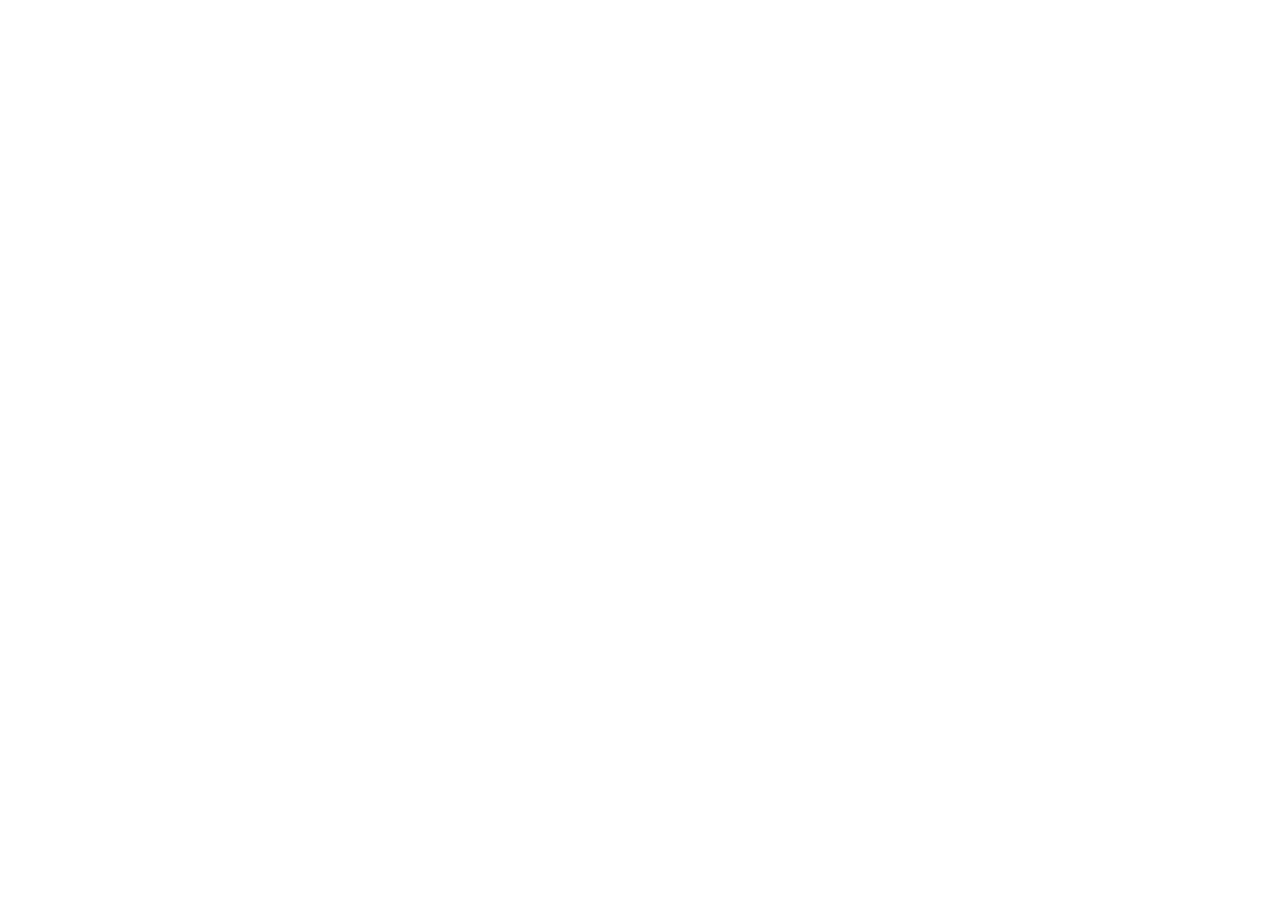
==== associated_data/associated_data_1.html @ bdb40e82 "update" ====
<html>
<head><meta charset="utf-8" /></head>
<body>
    <div>                        <script type="text/javascript">window.PlotlyConfig = {MathJaxConfig: 'local'};</script>
        <script charset="utf-8" src="https://cdn.plot.ly/plotly-3.3.1.min.js" integrity="sha256-4rD3fugVb/nVJYUv5Ky3v+fYXoouHaBSP20WIJuEiWg=" crossorigin="anonymous"></script>                <div id="05fa6361-bc2a-4b55-9ad4-be72f2c14816" class="plotly-graph-div" style="height:100%; width:100%;"></div>            <script type="text/javascript">                window.PLOTLYENV=window.PLOTLYENV || {};                                if (document.getElementById("05fa6361-bc2a-4b55-9ad4-be72f2c14816")) {                    Plotly.newPlot(
                        "05fa6361-bc2a-4b55-9ad4-be72f2c14816",
                        [{"hovertemplate": "%{hovertext}<br>GC content (%)=%{customdata[0]:.2f}<br>Replicon size (bp)=%{customdata[1]:,.0f}<extra></extra>", "hovertext": ["Vibrio cholerae O1 biovar El Tor str. N16961 Chr2, complete sequence", "Vibrio vulnificus YJ016 chromosome II, complete sequence", "Aliivibrio fischeri ES114 chromosome II, complete sequence", "Vibrio cholerae O395 chromosome 2, complete sequence", "Vibrio campbellii ATCC BAA-1116 chromosome II, complete sequence", "Vibrio cholerae M66-2 chromosome II, complete sequence", "Vibrio cholerae O395 chromosome II, complete sequence", "Vibrio cholerae MJ-1236 chromosome 2, complete sequence", "Vibrio antiquarius chromosome 2, complete sequence", "Vibrio vulnificus CMCP6 chromosome II, complete sequence", "Vibrio atlanticus chromosome 2, complete sequence", "Vibrio cholerae O1 str. 2010EL-1786 chromosome 2, complete sequence", "Vibrio furnissii NCTC 11218 chromosome 2, complete sequence", "Vibrio vulnificus MO6-24/O chromosome II, complete sequence", "Vibrio parahaemolyticus RIMD 2210633 chromosome 2, complete sequence", "Photobacterium profundum SS9 chromosome 2, complete sequence", "Aliivibrio salmonicida LFI1238 chromosome 2, complete sequence", "Vibrio anguillarum 775 chromosome II, complete sequence", "Vibrio sp. EJY3 chromosome 2, complete sequence", "Vibrio cholerae IEC224 chromosome II, complete sequence", "Vibrio parahaemolyticus BB22OP chromosome 2, complete sequence", "Vibrio alginolyticus NBRC 15630 = ATCC 17749 chromosome 2, complete sequence", "Vibrio parahaemolyticus O1:Kuk str. FDA_R31 chromosome II, complete sequence", "Vibrio parahaemolyticus O1:K33 str. CDC_K4557 chromosome II, complete sequence", "Vibrio anguillarum M3 chromosome 2, complete sequence", "Vibrio campbellii ATCC BAA-1116 chromosome II, complete sequence", "Vibrio parahaemolyticus UCM-V493 chromosome 2, complete sequence", "Vibrio vulnificus strain 93U204 chromosome II, complete sequence", "Vibrio coralliilyticus strain OCN014 chromosome 2, complete sequence", "Vibrio cholerae strain 2012EL-2176 chromosome 2, complete sequence", "Vibrio harveyi strain ATCC 33843 (392 [MAV]) chromosome 2, complete sequence", "Vibrio coralliilyticus strain RE98 chromosome 2, complete sequence", "Vibrio tubiashii ATCC 19109 chromosome 2, complete sequence", "Vibrio anguillarum strain NB10 chromosome 2, complete sequence", "Vibrio cholerae strain 2012Env-9 chromosome 1, complete sequence", "Vibrio nigripulchritudo chromosome 2, complete sequence", "Vibrio cholerae MS6 chromosome 2, complete sequence", "Vibrio cholerae O1 biovar El Tor strain FJ147 chromosome II, complete sequence", "Vibrio parahaemolyticus strain FDAARGOS_51 chromosome 2_complete sequence", "Vibrio parahaemolyticus strain FORC_008 chromosome 2, complete sequence", "Vibrio cholerae strain A19 chromosome 2", "Vibrio parahaemolyticus strain FORC_006 chromosome 2, complete sequence", "Vibrio owensii strain SH14 chromosome 2_complete sequence", "Vibrio cholerae O1 str. KW3 chromosome II, complete sequence", "Vibrio parahaemolyticus strain FORC_004 chromosome 2, complete sequence", "Vibrio vulnificus strain FORC_009 chromosome 2, complete sequence", "Vibrio natriegens NBRC 15636 = ATCC 14048 = DSM 759 strain ATCC 14048 chromosome 2, complete sequence", "Vibrio alginolyticus strain ATCC 33787 chromosome II, complete sequence", "Vibrio tritonius strain AM2 chromosome, complete genome", "Grimontia hollisae strain FDAARGOS_111 chromosome 2_complete sequence", "Vibrio fluvialis strain ATCC 33809 chromosome 1_complete sequence", "Vibrio harveyi strain FDAARGOS_107 chromosome 2_complete sequence", "Vibrio mimicus strain FDAARGOS_112 chromosome 1_complete sequence", "Vibrio parahaemolyticus strain FDAARGOS_115 chromosome 2_complete sequence", "Vibrio vulnificus strain FDAARGOS_119 chromosome 1_complete sequence", "Vibrio parahaemolyticus strain FORC_014 chromosome 2, complete sequence", "Vibrio vulnificus strain FORC_016 chromosome II, complete sequence", "Vibrio vulnificus strain FORC_017 chromosome 2, complete sequence", "Vibrio breoganii strain FF50 chromosome 2, complete sequence", "Vibrio alginolyticus strain ZJ-T chromosome 2, complete sequence", "Vibrio natriegens NBRC 15636 = ATCC 14048 = DSM 759 strain ATCC 14048 chromosome 2, complete sequence", "Vibrio natriegens strain CCUG 16371 chromosome 2, complete sequence", "Vibrio natriegens strain CCUG 16373 chromosome 2, complete sequence", "Vibrio natriegens strain CCUG 16374 chromosome 2, complete sequence", "Vibrio parahaemolyticus strain MAVP-Q chromosome 2, complete sequence", "Vibrio cholerae 2740-80 chromosome 2, complete sequence", "Vibrio scophthalmi strain VS-12 chromosome 2, complete sequence", "Vibrio scophthalmi strain VS-05 chromosome 2, complete sequence", "Vibrio coralliilyticus strain 58 chromosome II, complete sequence", "Vibrio parahaemolyticus strain CHN25 chromosome 2, complete sequence", "Photobacterium damselae subsp. damselae strain RM-71 chromosome II_complete sequence", "Vibrio parahaemolyticus strain FORC_023 isolate 378 chromosome 2, complete sequence", "Vibrio mimicus strain SCCF01 chromosome 2, complete sequence", "Vibrio cholerae strain Env-390 chromosome 1, complete sequence", "Vibrio parahaemolyticus strain FORC_022 chromosome 2, complete sequence", "Vibrio parahaemolyticus strain FORC_018 chromosome II, complete sequence", "Vibrio cholerae strain C5 chromosome 2, complete sequence", "Vibrio cholerae strain E1320 chromosome 2, complete sequence", "Vibrio cholerae strain CRC711 chromosome 2, complete sequence", "Vibrio cholerae strain CRC1106 chromosome 2, complete sequence", "Vibrio cholerae strain E506 chromosome 2, complete sequence", "Vibrio cholerae strain E1162 chromosome 2, complete sequence", "Vibrio cholerae strain NCTC5395 chromosome 2, complete sequence", "Vibrio cholerae strain NCTC9420 chromosome 2, complete sequence", "Vibrio cholerae strain M2140 chromosome 2, complete sequence", "Vibrio cholerae strain E9120 chromosome 2, complete sequence", "Vibrio harveyi strain QT520 chromosome 2, complete sequence", "Vibrio fluvialis strain 12605 chromosome 2, complete sequence", "Vibrio campbellii strain LMB29 chromosome 2, complete sequence", "Vibrio kanaloae strain R17 chromosome 2_complete sequence", "Vibrio parahaemolyticus strain MVP1 chromosome 2_complete sequence", "Vibrio owensii strain XSBZ03 chromosome 2, complete sequence", "Vibrio cholerae strain FDAARGOS_223 chromosome 2_complete sequence", "Vibrio parahaemolyticus strain FDAARGOS_191 chromosome 2_complete sequence", "Vibrio alginolyticus strain K01M1 chromosome 2_complete sequence", "Vibrio syngnathi strain K08M4 chromosome 2, complete sequence", "Vibrio alginolyticus strain K04M5 chromosome 2, complete sequence", "Vibrio alginolyticus strain K06K5 chromosome 2, complete sequence", "Vibrio alginolyticus strain K10K4 chromosome 2, complete sequence", "Vibrio campbellii strain 20130629003S01 chromosome II, complete sequence", "Photobacterium damselae subsp. damselae strain KC-Na-1 chromosome II, complete sequence", "Vibrio campbellii strain LA16-V1 chromosome II, complete sequence", "Vibrio alginolyticus strain K09K1 chromosome I, complete sequence", "Vibrio alginolyticus strain K08M3 chromosome II, complete sequence", "Vibrio alginolyticus isolate K04M3 chromosome II, complete sequence", "Vibrio aphrogenes CA-1004 DNA_chromosome 2_complete geome", "Vibrio campbellii CAIM 519 = NBRC 15631 = ATCC 25920 strain ATCC 25920, CAIM 519T chromosome 2, complete sequence", "Vibrio gazogenes strain ATCC 43942 chromosome 2, complete sequence", "Vibrio vulnificus strain FORC_037 chromosome II, complete sequence", "Vibrio parahaemolyticus strain MAVP-Q chromosome 2, complete sequence", "Vibrio anguillarum strain 87-9-116 chromosome 2, complete sequence", "Vibrio anguillarum strain JLL237 chromosome 2, complete sequence", "Vibrio anguillarum strain S3 4/9 chromosome 2, complete sequence", "Vibrio anguillarum strain CNEVA NB11008 chromosome 2, complete sequence", "Vibrio mediterranei strain QT6D1 chromosome 2, complete sequence", "Vibrio rotiferianus strain B64D1 chromosome 1, complete sequence", "Vibrio vulnificus strain CECT 4999 chromosome II, complete sequence", "Vibrio tarriae strain 2521-89 chromosome 2, complete sequence", "Paraphotobacterium marinum strain NSCS20N07D chromosome small, complete sequence", "Vibrio casei DSM 22364 DNA_chromosome 2_complete geome", "Vibrio rumoiensis FERM P-14531 DNA_chromosome 2_complete geome", "Vibrio parahaemolyticus strain MAVP-R chromosome 2_complete sequence", "Vibrio vulnificus NBRC 15645 = ATCC 27562 chromosome 2, complete sequence", "Vibrio qinghaiensis strain Q67 chromosome 2, complete sequence", "Vibrio anguillarum strain VIB43 chromosome 2, complete sequence", "Vibrio parahaemolyticus strain MAVP-26 chromosome 2, complete sequence", "Vibrio anguillarum strain ATCC-68554 chromosome 2, complete sequence", "Vibrio anguillarum strain VIB12 isolate Sea bass chromosome 2, complete sequence", "Vibrio cholerae strain FORC_055 isolate MFDS chromosome 2, complete sequence", "Photobacterium damselae subsp. piscicida strain 91-197 chromosome 2, complete sequence", "Vibrio cholerae strain E7946 chromosome 2, complete sequence", "Vibrio fluvialis strain QY27 chromosome 2, complete sequence", "Vibrio harveyi strain 345 chromosome 2_complete sequence", "Vibrio vulnificus strain VV2014DJH chromosome 2_complete sequence", "Vibrio vulnificus strain FORC_054 chromosome 2_complete sequence", "Vibrio jasicida 090810c chromosome 2_complete sequence", "Vibrio owensii strain 051011B chromosome 2_complete sequence", "Vibrio cholerae strain A1552 chromosome 2_complete sequence", "Vibrio campbellii strain BoB-90 chromosome 2_complete sequence", "Vibrio campbellii strain BoB-53 chromosome 2_complete sequence", "Vibrio hyugaensis strain 090810a chromosome 2_complete sequence", "Vibrio cholerae O1 biovar El Tor strain HC1037 chromosome II_complete sequence", "Vibrio diabolicus strain FDAARGOS_96 chromosome 2_complete sequence", "Vibrio diabolicus strain LMG 3418 chromosome 2_complete sequence", "Vibrio fluvialis strain FDAARGOS_100 chromosome 2_complete sequence", "Vibrio diabolicus strain FDAARGOS_105 chromosome 2_complete sequence", "Vibrio alginolyticus strain FDAARGOS_108 chromosome 2_complete sequence", "Vibrio alginolyticus strain FDAARGOS_110 chromosome 2_complete sequence", "Vibrio alginolyticus strain FDAARGOS_114 chromosome 2_complete sequence", "Vibrio cholerae strain A1552 chromosome II_complete sequence", "Vibrio anguillarum strain 425 chromosome 2_complete sequence", "Vibrio vulnificus Env1 chromosome II_complete sequence", "Vibrio cholerae strain N16961 chromosome 2_complete sequence", "Vibrio cholerae strain Sa5Y chromosome 2_complete sequence", "Vibrio parahaemolyticus strain R14 chromosome 2_complete sequence", "Vibrio parahaemolyticus strain 20130629002S01 chromosome II_complete sequence", "Vibrio cholerae strain A1552 chromosome 2_complete sequence", "Vibrio parahaemolyticus isolate R13 chromosome 2_complete sequence", "Photobacterium damselae strain Phdp Wu-1 chromosome 2_complete sequence", "Vibrio campbellii strain DS40M4 chromosome 2_complete sequence", "Vibrio splendidus strain BST398 chromosome 2_complete sequence", "Vibrio coralliilyticus strain RE22 chromosome 2_complete sequence", "Vibrio anguillarum strain J360 chromosome 2_complete sequence", "Vibrio sp. dhg chromosome 2_complete sequence", "Vibrio alfacsensis strain CAIM 1831 chromosome II_complete sequence", "Vibrio cholerae strain FORC_073 chromosome 2_complete sequence", "Vibrio anguillarum strain MHK3 chromosome 2, complete sequence", "Vibrio parahaemolyticus strain FORC_072 chromosome 2_complete sequence", "Vibrio parahaemolyticus strain FORC_071 chromosome 2_complete sequence", "Vibrio alginolyticus strain K04M1 chromosome 2, complete sequence", "Vibrio alginolyticus strain K05K4 chromosome 2, complete sequence", "Vibrio campbellii strain 170502 chromosome II_complete sequence", "Vibrio owensii strain 1700302 chromosome 2_complete sequence", "Vibrio parahaemolyticus strain 160807 chromosome 2_complete sequence", "Vibrio owensii strain V180403 chromosome 2_complete sequence", "Vibrio zhugei strain HBUAS61001 chromosome 1_complete sequence", "Vibrio cholerae strain E4 chromosome 2_complete sequence", "Vibrio mediterranei strain 117-T6 chromosome 2_complete sequence", "Aliivibrio salmonicida strain VS224 chromosome II_complete sequence", "Vibrio parahaemolyticus strain VPD14 chromosome 2_complete sequence", "Photobacterium damselae subsp. damselae strain KC-Na-NB1 chromosome 2_complete sequence", "Vibrio parahaemolyticus strain D3112 chromosome 2_complete sequence", "Vibrio vulnificus strain FORC_077 chromosome 2_complete sequence", "Vibrio cholerae strain 20000 chromosome 2_complete sequence", "Salinivibrio sp. YCSC6 chromosome II_complete sequence", "Vibrio cyclitrophicus strain ECSMB14105 chromosome 2_complete sequence", "Salinivibrio kushneri strain AL184 chromosome 2_complete sequence", "Vibrio furnissii strain FDAARGOS_777 chromosome 2_complete sequence", "Vibrio parahaemolyticus strain Vb0624 chromosome 2_complete sequence", "Vibrio rotiferianus AM7 DNA_chromosome 2_complete genome", "Vibrio cholerae strain RFB16 chromosome 2_complete sequence", "Vibrio parahaemolyticus strain FDAARGOS_667 chromosome 2_complete sequence", "Vibrio vulnificus strain FDAARGOS_663 chromosome 1_complete sequence", "Vibrio parahaemolyticus strain FDAARGOS_662 chromosome 1_complete sequence", "Vibrio harveyi strain WXL538 chromosome 2_complete sequence", "Vibrio sp. THAF190c plasmid pTHAF190c_a_complete sequence", "Vibrio aquimaris strain THAF100 plasmid pTHAF100_a_complete sequence", "Vibrio sp. THAF64 plasmid pTHAF64_a_complete sequence", "Vibrio algicola strain SM1977 chromosome 2_complete sequence", "Vibrio cholerae O395 chromosome 1_complete genome", "Vibrio parahaemolyticus 10329 chromosome 2_complete sequence", "Vibrio mimicus strain 2011V-1073 chromosome 2_complete sequence", "Vibrio navarrensis strain 08-2462 chromosome 2_complete sequence", "Vibrio metoecus strain 2011V-1169 chromosome 2_complete sequence", "Vibrio metoecus strain 08-2459 chromosome 2_complete sequence", "Grimontia hollisae strain 2013V-1029 chromosome 2_complete sequence", "Vibrio harveyi strain 2011V-1164 chromosome 2_complete sequence", "Vibrio furnissii strain 2419-04 chromosome 2_complete sequence", "Vibrio cincinnatiensis strain 2409-02 chromosome 2_complete sequence", "Vibrio cidicii strain 2423-01 chromosome 2_complete sequence", "Vibrio alginolyticus strain 2013V-1302 chromosome 2_complete sequence", "Vibrio vulnificus strain 2142-77 chromosome 2_complete sequence", "Vibrio parahaemolyticus strain 2012AW-0154 chromosome 2_complete sequence", "Vibrio sp. THAF191d plasmid pTHAF191d_b_complete sequence", "Vibrio sp. THAF191c plasmid pTHAF191c_b_complete sequence", "Vibrio parahaemolyticus strain 19-021-D1 chromosome 2_complete sequence", "Vibrio cholerae strain 3528-08 chromosome 2_complete sequence", "Vibrio cholerae strain 2015V-1126 chromosome 2_complete sequence", "Vibrio cholerae strain 3566-06 chromosome 2_complete sequence", "Vibrio cholerae strain 3523-03 chromosome 2_complete sequence", "Vibrio cholerae strain 3569-08 chromosome 2_complete sequence", "Vibrio parahaemolyticus strain AM43962 chromosome 2_complete sequence", "Vibrio cholerae strain 3541-04 chromosome 2_complete sequence", "Vibrio cholerae strain 2015V-1118 chromosome 2_complete sequence", "Vibrio alginolyticus strain 2014V-1011 chromosome 2_complete sequence", "Photobacterium damselae strain 9046-81 chromosome 2_complete sequence", "Vibrio parahaemolyticus strain 2015AW-0174 chromosome 2_complete sequence", "Vibrio fluvialis strain 2015AW-0077 chromosome 2_complete sequence", "Vibrio furnissii strain 2013V-1001 chromosome 2_complete sequence", "Vibrio furnissii strain 2420-04 chromosome 2_complete sequence", "Vibrio parahaemolyticus strain AM51552 chromosome 2_complete sequence", "Vibrio parahaemolyticus strain AM46865 chromosome 2_complete sequence", "Vibrio parahaemolyticus strain 2012AW-0353 chromosome 2_complete sequence", "Vibrio fluvialis strain 2013V-1300 chromosome 2_complete sequence", "Vibrio cincinnatiensis strain 1398-82 chromosome 2_complete sequence", "Vibrio parahaemolyticus strain 2014V-1125 chromosome 2_complete sequence", "Vibrio parahaemolyticus strain 2014V-1066 chromosome 2_complete sequence", "Vibrio parahaemolyticus strain 2013V-1244 chromosome 2_complete sequence", "Vibrio parahaemolyticus strain 2013V-1181 chromosome 2_complete sequence", "Grimontia hollisae strain 1078-81 chromosome 2_complete sequence", "Vibrio parahaemolyticus strain 2013V-1136 chromosome 2_complete sequence", "Vibrio parahaemolyticus strain 2013V-1174 chromosome 2_complete sequence", "Vibrio parahaemolyticus strain 2013V-1146 chromosome 2_complete sequence", "Vibrio cholerae strain 2011EL-1271 chromosome 2_complete sequence", "Vibrio cincinnatiensis strain 2070-81 chromosome 2_complete sequence", "Vibrio navarrensis strain 2462-79 chromosome 2_complete sequence", "Vibrio alginolyticus strain 2439-01 chromosome 2_complete sequence", "Vibrio metschnikovii strain 9502-00 chromosome 2_complete sequence", "Vibrio fluvialis strain 2012V-1235 chromosome 2_complete sequence", "Vibrio cidicii strain 2756-81 chromosome 2_complete sequence", "Vibrio cholerae strain F9993 chromosome 2_complete sequence", "Vibrio alginolyticus strain 2010V-1102 chromosome 2_complete sequence", "Vibrio metoecus strain 06-2478 chromosome 2_complete sequence", "Vibrio cincinnatiensis strain F8054 chromosome 2_complete sequence", "Vibrio metoecus strain 2011V-1015 chromosome 2_complete sequence", "Vibrio metschnikovii strain 07-2421 chromosome 2_complete sequence", "Vibrio cholerae C6706 chromosome 2_complete sequence", "Vibrio mimicus strain 07-2442 chromosome 2_complete sequence", "Vibrio mimicus strain 06-2455 chromosome 2_complete sequence", "Vibrio mimicus strain F9458 chromosome 2_complete sequence", "Vibrio parahaemolyticus strain 2012AW-0224 chromosome 2_complete sequence", "Vibrio parahaemolyticus strain 2010V-1106 chromosome 2_complete sequence", "Vibrio vulnificus strain 06-2410 chromosome 2_complete sequence", "Vibrio vulnificus strain 07-2444 chromosome 2_complete sequence", "Grimontia hollisae strain F9489 chromosome 2_complete sequence", "Vibrio fluvialis strain F8658 chromosome 2_complete sequence", "Vibrio fluvialis strain 2015AW-0233 chromosome 2_complete sequence", "Vibrio cholerae isolate CTMA_1441 chromosome 2_complete sequence", "Vibrio parahaemolyticus strain 20140624012-1 chromosome II_complete sequence", "Vibrio parahaemolyticus strain 20140722001-1 chromosome II_complete sequence", "Vibrio parahaemolyticus strain 20140829008-1 chromosome II_complete sequence", "Vibrio parahaemolyticus strain 20160303005-1 chromosome II_complete sequence", "Vibrio parahaemolyticus strain 20151116002-3 chromosome II_complete sequence", "Vibrio cholerae O1 strain AAS91 chromosome 2_complete sequence", "Vibrio taketomensis DNA_chromosome 2_complete sequence", "Vibrio taketomensis DNA_chromosome 2_complete sequence", "Vibrio panuliri JCM 19500 DNA_chromosome 2_complete sequence", "Vibrio ponticus DSM 16217 DNA_chromosome 2_nearly complete sequence", "Vibrio astriarenae strain HN897 chromosome 2_complete sequence", "Vibrio ziniensis strain ZWAL4003 chromosome 2_complete sequence", "Vibrio coralliilyticus OCN008 chromosome II_complete sequence", "Vibrio sp. HDW18 plasmid p_unnamed1_complete sequence", "Salinivibrio costicola strain M318 chromosome 2_complete sequence", "Vibrio alginolyticus strain FA2 chromosome 2_complete sequence", "Vibrio diabolicus strain FA3 chromosome 2_complete sequence", "Vibrio cholerae C6706 chromosome 2_complete sequence", "Vibrio cholerae O1 biovar El Tor strain C6709 chromosome 2_complete sequence", "Vibrio cholerae O1 biovar El Tor strain P27459 chromosome 2_complete sequence", "Vibrio cholerae O1 biovar El Tor strain DRC-193A chromosome 2_complete sequence", "Vibrio cholerae O1 biovar El Tor strain E7946 chromosome 2_complete sequence", "Vibrio europaeus strain NPI-1 chromosome 2_complete sequence", "Vibrio fluvialis strain A8 chromosome 2_complete sequence", "Vibrio cholerae strain W10G chromosome 2_complete sequence", "Vibrio cholerae strain SL4G chromosome 2_complete sequence", "Vibrio cholerae strain SL5Y chromosome 2_complete sequence", "Vibrio cholerae strain SO5Y chromosome 2_complete sequence", "Vibrio cholerae strain L6G chromosome 2_complete sequence", "Vibrio cholerae strain SL6Y chromosome 2_complete sequence", "Vibrio cholerae strain SP6G chromosome 2_complete sequence", "Vibrio cholerae strain SP7G chromosome 2_complete sequence", "Vibrio cholerae strain W6G chromosome 2_complete sequence", "Vibrio cholerae strain W7G chromosome 2_complete sequence", "Vibrio cholerae strain E7G chromosome 2_complete sequence", "Vibrio cholerae strain SA7G chromosome 2_complete sequence", "Vibrio cholerae strain SA10G chromosome 2_complete sequence", "Vibrio cholerae strain SA3G chromosome 2_complete sequence", "Vibrio alginolyticus strain GS_MYPK1 chromosome 2_complete sequence", "Vibrio parahaemolyticus strain LVP1 chromosome 2_complete sequence", "Vibrio parahaemolyticus strain LVP2 chromosome 2_complete sequence", "Vibrio parahaemolyticus strain LVP66 chromosome 2_complete sequence", "Vibrio cholerae strain VC1374 chromosome 2_complete sequence", "Vibrio spartinae strain 3.6 chromosome 2_complete sequence", "Vibrio vulnificus strain Vv180806 chromosome 2_complete sequence", "Vibrio vulnificus strain 2497-87 chromosome 2_complete sequence", "Vibrio parahaemolyticus strain TJA114 chromosome 1_complete sequence", "Vibrio alginolyticus strain Vb1833 chromosome 2_complete sequence", "Photobacterium damselae subsp. piscicida strain AS-16-0555-7 chromosome 2_complete sequence", "Vibrio navarrensis strain 2540-90 chromosome 2_complete sequence", "Vibrio bathopelagicus strain Sal10 chromosome II_complete sequence", "Photobacterium damselae subsp. damselae strain KC-Dl-1 chromosome 2_complete sequence", "Vibrio nigripulchritudo TUMSAT-TG-2018 DNA_chromosome 2_complete sequence", "Vibrio cholerae strain VC_hf7 chromosome 2_complete sequence", "Vibrio cholerae C6706 chromosome II_complete sequence", "Vibrio sp. VB16 chromosome 2_complete sequence", "Vibrio europaeus strain 07/118 T2 chromosome 2_complete sequence", "Vibrio navarrensis strain 20-VB00237 chromosome 2_complete sequence", "Vibrio parahaemolyticus strain 20-082A3 chromosome II_complete sequence", "Vibrio diabolicus strain SLV18 chromosome 2_complete sequence", "Vibrio sp. sp1 chromosome 2_complete sequence", "Photobacterium ganghwense strain C2.2 chromosome 2_complete sequence", "Vibrio cholerae strain A1552 chromosome 2_complete sequence", "Vibrio cholerae MO10 chromosome 2_complete sequence", "Vibrio parahaemolyticus strain FB-11 chromosome 2_complete sequence", "Vibrio fluvialis strain 19-VB00936 chromosome 2_complete sequence", "Photobacterium sp. GJ3 plasmid pGJ3-1_complete sequence", "Vibrio cholerae O37 strain ATCC 25872 chromosome 2_complete sequence", "Vibrio mimicus strain Y4 chromosome I_complete sequence", "Vibrio ostreae strain OG9-811 chromosome 2_complete sequence", "Vibrio parahaemolyticus strain 64 chromosome 2_complete sequence", "Vibrio cholerae strain ICDC-VC3741 chromosome 2_complete sequence", "Vibrio cholerae strain ICDC-VC702 chromosome 2_complete sequence", "Vibrio alfacsensis 04Ya249 DNA_chromosome 2_complete sequence", "Vibrio alfacsensis 04Ya108 DNA_chromosome 2_complete sequence", "Thaumasiovibrio subtropicus C4V358 DNA_chromosome 2 complete genome", "Vibrio cholerae IDH-03329 DNA_chromosome 2_complete sequence", "Vibrio cholerae IDH-03506 DNA_chromosome 2_complete sequence", "Vibrio sp. SCSIO 43132 chromosome 2_complete sequence", "Vibrio penaeicida IFO 15640 DNA_chromosome 2_complete genome", "Vibrio penaeicida IFO 15641 DNA_chromosome 2_complete genome", "Vibrio penaeicida IFO 15642 DNA_chromosome 2_complete genome", "Vibrio penaeicida TUMSAT-OK1 DNA_chromosome 2_complete genome", "Vibrio penaeicida TUMSAT-OK2 DNA_chromosome 2_complete genome", "Vibrio parahaemolyticus strain 20-082E4 chromosome II_complete sequence", "Vibrio diabolicus strain NV27 chromosome 2_complete sequence", "Vibrio furnissii strain VFN3 chromosome II_complete sequence", "Vibrio kanaloae strain KH-4 chromosome 2, complete sequence", "Vibrio harveyi strain XH2145 chromosome 2, complete sequence", "Vibrio cholerae strain PanChol chromosome 2, complete sequence", "Vibrio cholerae strain GXFL1-4 chromosome 1, complete sequence", "Photobacterium sp. TLY01 chromosome 2, complete sequence", "Vibrio maritimus strain BH16 chromosome 2, complete sequence", "Vibrio anguillarum strain J382 chromosome 2, complete sequence", "Vibrio parahaemolyticus strain LH24 chromosome II, complete sequence", "Vibrio parahaemolyticus strain LH80 chromosome II, complete sequence", "Vibrio parahaemolyticus strain TJ-20 chromosome I, complete sequence", "Vibrio parahaemolyticus strain TJ-187 chromosome II, complete sequence", "Vibrio parahaemolyticus strain VP120 chromosome II, complete sequence", "Vibrio parahaemolyticus strain VP157 chromosome II, complete sequence", "Photobacterium damselae subsp. damselae strain CSP DAM2 chromosome 2, complete sequence", "Photobacterium damselae subsp. damselae strain CSP DAM1 chromosome 2, complete sequence", "Photobacterium damselae subsp. damselae strain AS-16-0963-3 chromosome 2, complete sequence", "Photobacterium damselae subsp. damselae strain AS-16-0963-1 chromosome 2, complete sequence", "Photobacterium damselae subsp. damselae strain AS-15-3942-9 chromosome 2, complete sequence", "Photobacterium damselae subsp. damselae strain AS-15-3942-8 chromosome 2, complete sequence", "Photobacterium damselae subsp. damselae strain AS-15-3942-7 chromosome 2, complete sequence", "Photobacterium damselae subsp. damselae strain AS-15-0759-2 chromosome 2, complete sequence", "Vibrio alginolyticus strain FJV2 chromosome 2, complete sequence", "Vibrio alginolyticus strain HNV2 chromosome 2, complete sequence", "Vibrio alginolyticus strain HYV1 chromosome 2, complete sequence", "Vibrio alginolyticus strain ZZV2 chromosome 2, complete sequence", "Vibrio alginolyticus strain ZLV3 chromosome 2, complete sequence", "Vibrio alginolyticus strain SXV3 chromosome 2, complete sequence", "Vibrio alginolyticus strain XWV9 chromosome 2, complete sequence", "Vibrio gigantis strain ACE001 chromosome 2, complete sequence", "Vibrio campbellii strain IFL1 chromosome 2, complete sequence", "Vibrio splendidus strain 1_C04a chromosome 2, complete sequence", "Vibrio splendidus strain 2_C04b chromosome 2, complete sequence", "Vibrio splendidus strain 4_C08b chromosome 2, complete sequence", "Vibrio natriegens strain WPAGA4 chromosome 2, complete sequence", "Vibrio furnissii strain PartQ-Vfurnissii-RM8376 chromosome 2, complete sequence", "Photobacterium sp. CCB-ST2H9 chromosome 2, complete sequence", "Vibrio alginolyticus strain YZOS-03 chromosome 2", "Vibrio alginolyticus strain HLBS-07 chromosome 2", "Vibrio cholerae strain V130003 chromosome 2, complete sequence", "Vibrio sinaloensis strain YA2 chromosome 2, complete sequence", "Vibrio parahaemolyticus strain DLM1805 chromosome II, complete sequence", "Vibrio parahaemolyticus strain DLM1799 chromosome II, complete sequence", "Vibrio parahaemolyticus strain XMO116 chromosome II, complete sequence", "Vibrio cyclitrophicus strain ED653 chromosome ED653-c2, complete sequence", "Vibrio sp. ED004 chromosome 2, complete sequence", "Vibrio parahaemolyticus strain DHO76 chromosome II, complete sequence", "Vibrio alginolyticus strain HY9901 chromosome 1, complete sequence", "Vibrio crassostreae strain ED395 chromosome 2, complete sequence", "Vibrio sp. ED002 chromosome 2, complete sequence", "Vibrio sp. J383 chromosome 2, complete sequence", "Vibrio sp. SCSIO 43097 chromosome 2, complete sequence", "Vibrio alginolyticus strain E110 chromosome 1, complete sequence", "Vibrio sp. SCSIO 43009 chromosome 2, complete sequence", "Vibrio sp. SCSIO 43139 chromosome 2, complete sequence", "Vibrio sp. SCSIO 43136 chromosome 2, complete sequence", "Vibrio sp. SCSIO 43140 chromosome 2, complete sequence", "Vibrio sp. SCSIO 43155 chromosome 2, complete sequence", "Vibrio sp. SCSIO 43153 chromosome 2, complete sequence", "Vibrio sp. SCSIO 43145 chromosome 2, complete sequence", "Vibrio sp. SCSIO 43135 chromosome 2, complete sequence", "Vibrio sp. SCSIO 43186 chromosome 2, complete sequence", "Vibrio sp. SCSIO 43133 chromosome 2, complete sequence", "Grimontia kaedaensis strain 020920N chromosome II, complete sequence", "Vibrio gazogenes strain PB1 chromosome 2, complete sequence", "Photobacterium damselae strain XP-11 chromosome 2, complete sequence", "Aliivibrio fischeri ATCC 7744 = JCM 18803 = DSM 507 chromosome II, complete sequence", "Vibrio furnissii strain 104486766 chromosome 2, complete sequence", "Photobacterium sanguinicancri strain CECT 7579 chromosome 2, complete sequence", "Photobacterium swingsii strain CECT 7576 chromosome 2, complete sequence", "Vibrio aerogenes strain LMG 19650 chromosome 2, complete sequence", "Vibrio breoganii strain CAIM 1829 chromosome 2, complete sequence", "Vibrio comitans strain LMG 23416 chromosome 2, complete sequence", "Vibrio gallicus strain CIP 107863 chromosome 2, complete sequence", "Vibrio gazogenes strain ATCC 29988 chromosome 2, complete sequence", "Vibrio inusitatus strain LMG 23434 chromosome 2, complete sequence", "Vibrio mangrovi strain CECT 7927 chromosome 2, complete sequence", "Vibrio neonatus strain JCM 21521 chromosome 2, complete sequence", "Vibrio palustris strain CECT 9027 chromosome 2, complete sequence", "Vibrio pectenicida strain LMG 19642 chromosome 2, complete sequence", "Vibrio plantisponsor strain CECT 7581 chromosome 2, complete sequence", "Vibrio porteresiae DSM 19223 strain MSSRF30 chromosome 2, complete sequence", "Vibrio rarus strain LMG 23674 chromosome 2, complete sequence", "Vibrio rhizosphaerae strain LMG 23790 chromosome 2, complete sequence", "Vibrio ruber strain LMG 23124 chromosome 2, complete sequence", "Vibrio spartinae strain CECT 9026 chromosome 2, complete sequence", "Vibrio zhugei strain KCTC 62784 chromosome 2, complete sequence", "Vibrio artabrorum strain CECT 7226 chromosome 2, complete sequence", "Vibrio atlanticus strain CECT 7223 chromosome 2, complete sequence", "Vibrio celticus strain CECT 7224 chromosome 2, complete sequence", "Vibrio chagasii strain LMG 21353 chromosome 2, complete sequence", "Vibrio coralliirubri strain DSM 27495 chromosome 2, complete sequence", "Vibrio cortegadensis strain CECT 7227 chromosome 2, complete sequence", "Vibrio crassostreae strain LMG 22240 chromosome 2, complete sequence", "Vibrio cyclitrophicus strain LMG 21359 chromosome 2, complete sequence", "Vibrio echinoideorum strain DSM 107264 chromosome 2, complete sequence", "Vibrio fortis strain LMG 21557 chromosome 2, complete sequence", "Vibrio gallaecicus strain CECT 7244 chromosome 2, complete sequence", "Vibrio gigantis strain LMG 22741 chromosome 2, complete sequence", "Vibrio kanaloae strain LMG 20539 chromosome 2, complete sequence", "Vibrio lentus strain LMG 21034 chromosome 2, complete sequence", "Vibrio pelagius strain ATCC 25916 chromosome 2, complete sequence", "Vibrio pomeroyi strain LMG 20537 chromosome 2, complete sequence", "Vibrio splendidus strain LMG 19031 chromosome 2, complete sequence", "Vibrio tasmaniensis strain LMG 20012 chromosome 2, complete sequence", "Vibrio toranzoniae strain CECT 7225 chromosome 2, complete sequence", "Vibrio ishigakensis strain C1 chromosome 2, complete sequence", "Vibrio pelagius strain WXL662 chromosome 2, complete sequence", "Vibrio campbellii strain LJC015 plasmid unnamed1, complete sequence", "Vibrio campbellii strain LJC014 chromosome 2, complete sequence", "Vibrio campbellii strain LJC013 chromosome 2, complete sequence", "Vibrio campbellii strain LJC012 chromosome 2, complete sequence", "Vibrio campbellii strain LJC011 chromosome 2, complete sequence", "Vibrio coralliilyticus strain SCSIO 43001 chromosome 2, complete sequence", "Photobacterium toruni strain WD2103 chromosome 2, complete sequence", "Vibrio natriegens strain 14048 chromosome 2, complete sequence", "Photobacterium toruni strain CECT 9189 chromosome 2, complete sequence", "Vibrio japonicus strain JCM 31412 chromosome 2, complete sequence", "Vibrio cholerae strain N1252 chromosome 2, complete sequence", "Vibrio harveyi strain 1 chromosome 1, complete sequence", "Vibrio cholerae strain PNUSAV001140 chromosome 2, complete sequence", "Vibrio cholerae strain PNUSAV001141 chromosome 2, complete sequence", "Vibrio splendidus strain ED144 chromosome 2, complete sequence", "Vibrio sp. J502 chromosome 2, complete sequence", "Photobacterium sp. TY1-4 chromosome 2, complete sequence", "Vibrio natriegens strain PWH3a chromosome 2, complete sequence", "Vibrio owensii strain GL-605 chromosome 2, complete sequence", "Vibrio parahaemolyticus strain GL-601 chromosome 2, complete sequence", "Vibrio parahaemolyticus strain 17-VB00214 chromosome 2, complete sequence", "Vibrio vulnificus strain VV20-8B-2 isolate homogenised shrimp chromosome 2, complete sequence", "Vibrio sp. STUT-A11 chromosome 2, complete sequence", "Vibrio sp. STUT-A16 chromosome 2, complete sequence", "Photobacterium damselae subsp. damselae strain 04Ya311 chromosome 2, complete sequence", "Vibrio gangliei strain DSM 104291 chromosome 2, complete sequence", "Vibrio cholerae strain E1 chromosome 2, complete sequence", "Vibrio alginolyticus strain AUSMDU00064140 chromosome 2, complete sequence", "Vibrio parahaemolyticus strain LH214 chromosome LH214_2, complete sequence", "Vibrio alginolyticus strain SNU_SP1 chromosome II, complete sequence", "Vibrio parahaemolyticus strain vp-HL-202005 chromosome 2, complete sequence", "Salinivibrio kushneri strain TGB11 plasmid unnamed, complete sequence", "Salinivibrio kushneri strain TGB19 plasmid unnamed, complete sequence", "Salinivibrio proteolyticus strain TGB10 plasmid unnamed, complete sequence", "Salinivibrio kushneri strain TGB4 plasmid unnamed, complete sequence", "Vibrio nigripulchritudo strain TUMSAT-V.nig1 chromosome 2, complete sequence", "Vibrio nigripulchritudo strain TUMSAT-V.nig2 chromosome 2, complete sequence", "Vibrio nigripulchritudo strain TUMSAT-V.nig3 chromosome 2, complete sequence", "Vibrio sp. SCSIO 43137 chromosome 2, complete sequence", "Vibrio parahaemolyticus strain RMDVP1 chromosome 2, complete sequence", "Vibrio parahaemolyticus strain Vp2015094 chromosome 2, complete sequence", "Vibrio tubiashii strain FP17 chromosome 2, complete sequence", "Vibrio parahaemolyticus strain VP220218 chromosome 1, complete sequence", "Vibrio harveyi strain VH21FL chromosome 2, complete sequence", "Vibrio parahaemolyticus strain HZ-52 chromosome II, complete sequence", "Vibrio parahaemolyticus strain 20140723005 chromosome II, complete sequence", "Vibrio parahaemolyticus strain 20150710009 chromosome II, complete sequence", "Photobacterium sp. GSS17 chromosome 2, complete sequence", "Vibrio campbellii strain 20220413_1 chromosome 2, complete sequence", "Vibrio alginolyticus strain 20220413_2 chromosome 2, complete sequence", "Vibrio harveyi strain A2 chromosome 2, complete sequence", "Vibrio harveyi strain 160-19 chromosome 2, complete sequence", "Vibrio harveyi strain 94/17 chromosome 2, complete sequence", "Vibrio harveyi strain fish1 chromosome 2, complete sequence", "Vibrio harveyi strain fish4 chromosome 2, complete sequence", "Vibrio harveyi strain fish2 chromosome 2, complete sequence", "Vibrio harveyi strain fish3 chromosome 2, complete sequence", "Vibrio harveyi strain fish10 chromosome 2, complete sequence", "Vibrio harveyi strain fish6 chromosome 2, complete sequence", "Vibrio harveyi strain fish12 chromosome 2, complete sequence", "Vibrio harveyi strain fish5 chromosome 2, complete sequence", "Vibrio fluvialis strain 10M-VF chromosome 2, complete sequence", "Vibrio sp. DW001 chromosome 2, complete sequence", "Vibrio sp. JC009 chromosome 2, complete sequence", "Vibrio alginolyticus strain V208 chromosome 2, complete sequence", "Vibrio alginolyticus strain 2-1 chromosome 2, complete sequence", "Photobacterium sp. DA100 plasmid pDA100, complete sequence", "Vibrio furnissii strain C1 chromosome 2, complete sequence", "Vibrio coralliilyticus strain Rb102 chromosome 2, complete sequence", "Vibrio sp. gvc chromosome 2, complete sequence", "Vibrio lentus strain ED252 chromosome ED252-c2, complete sequence", "Vibrio sp. YMD68 chromosome 1, complete sequence", "Vibrio sp. ABG19 chromosome 2, complete sequence", "Vibrio vulnificus strain 1908-10 chromosome 2, complete sequence", "Vibrio parahaemolyticus strain G855 chromosome 2, complete sequence", "Vibrio harveyi strain SB1 chromosome II, complete sequence", "Vibrio furnissii strain MT14 chromosome II, complete sequence", "Vibrio cholerae strain MS84A chromosome II, complete sequence", "Vibrio parahaemolyticus strain PH1339 chromosome 2, complete sequence", "Vibrio parahaemolyticus strain PH1273 chromosome 2, complete sequence", "Vibrio fluvialis strain SD21SC3889PM chromosome 2, complete sequence", "Photobacterium damselae strain Pdd1605 chromosome 2, complete sequence", "Photobacterium damselae strain Pdd0210 chromosome 2, complete sequence", "Photobacterium damselae strain Pdd1411 chromosome 2, complete sequence", "Photobacterium damselae strain Pdd2008 chromosome 2, complete sequence", "Photobacterium damselae strain Pdd0906 chromosome 2, complete sequence", "Photobacterium damselae strain Pdd1608 chromosome 2, complete sequence", "Vibrio vulnificus strain VV2018 chromosome 2, complete sequence", "Vibrio parahaemolyticus strain ST110-8 chromosome 2, complete sequence", "Vibrio parahaemolyticus strain VP16 chromosome 2, complete sequence", "Vibrio sp. FE10 chromosome 2, complete sequence", "Vibrio fluvialis strain IDH05335 chromosome 2", "Vibrio furnissii strain VFBJ05 chromosome 2, complete sequence", "Vibrio furnissii strain VFBJ07 chromosome 2, complete sequence", "Vibrio harveyi strain K2014767 chromosome 2, complete sequence", "Vibrio parahaemolyticus strain HZ chromosome 2, complete sequence", "Vibrio sp. SNU_ST1 chromosome 2, complete sequence", "Vibrio metoecus strain ZF102 chromosome 2, complete sequence", "Vibrio parahaemolyticus strain RP0132 chromosome 1, complete sequence", "Vibrio cholerae strain DRC193A chromosome 2, complete sequence", "Vibrio cholerae strain DRC052 chromosome 2, complete sequence", "Vibrio cholerae strain DRC072 chromosome 1, complete sequence", "Vibrio cholerae strain DRC187 chromosome 2, complete sequence", "Vibrio alginolyticus strain Isc1B chromosome 2, complete sequence", "Vibrio alginolyticus strain Isc25B chromosome 2, complete sequence", "Vibrio fluvialis strain Isc7A chromosome 1, complete sequence", "Vibrio parahaemolyticus strain Isc14B chromosome 2, complete sequence", "Vibrio parahaemolyticus strain BM25 chromosome 2, complete sequence", "Vibrio parahaemolyticus strain Isc7 chromosome 2, complete sequence", "Vibrio parahaemolyticus strain BM24B chromosome 2, complete sequence", "Vibrio parahaemolyticus strain BM26A chromosome 2, complete sequence", "Vibrio alginolyticus strain Isc15A chromosome 2, complete sequence", "Vibrio parahaemolyticus strain Isc4A chromosome 2, complete sequence", "Vibrio vulnificus strain GCU-01 chromosome 2, complete sequence", "Vibrio ruber strain HNIBRBA4764 chromosome 2, complete sequence", "Vibrio alginolyticus strain S10 chromosome 2, complete sequence", "Vibrio parahaemolyticus strain X1 chromosome II, complete sequence", "Vibrio parahaemolyticus strain M0904 chromosome 2, complete sequence", "Vibrio parahaemolyticus strain TW01 chromosome 2, complete sequence", "Vibrio parahaemolyticus strain LC chromosome 2, complete sequence", "Vibrio fluvialis strain V13 chromosome 2, complete sequence", "Vibrio cholerae strain VIC11-A chromosome 2, complete sequence", "Vibrio cholerae strain CMUL 009 chromosome 2, complete sequence", "Vibrio alfacsensis strain VA-1 chromosome 2, complete sequence", "Vibrio parahaemolyticus strain I13A chromosome II, complete sequence", "Vibrio parahaemolyticus strain BM21A chromosome II, complete sequence", "Vibrio alginolyticus strain I25B chromosome II, complete sequence", "Vibrio fluvialis strain I7A chromosome II, complete sequence", "Vibrio parahaemolyticus isolate BM24A chromosome II, complete sequence", "Vibrio parahaemolyticus isolate BM18B chromosome II, complete sequence", "Vibrio natriegens NBRC 15636 = ATCC 14048 = DSM 759 strain ATCC 14048 chromosome 2, complete sequence", "Grimontia sp. NTOU-MAR1 chromosome II, complete sequence", "Vibrio harveyi strain WHSS0915 chromosome 1, complete sequence", "Vibrio parahaemolyticus strain BM26A chromosome II, complete sequence", "Vibrio cholerae strain VN152 chromosome 2, complete sequence", "Vibrio natriegens isolate FELIX_MS472 chromosome 2, complete sequence", "Photobacterium damselae subsp. piscicida strain NH-LM2 chromosome 1, complete sequence", "Vibrio harveyi strain NH-LM1 chromosome 1, complete sequence", "Vibrio parahaemolyticus strain vp-HL-202006 chromosome 2, complete sequence", "Vibrio parahaemolyticus strain vp-HL-202008 chromosome 2, complete sequence", "Vibrio parahaemolyticus strain vp-HL-202212 chromosome 2, complete sequence", "Photobacterium damselae subsp. damselae strain WMD-P1 chromosome 2, complete sequence", "Photobacterium damselae subsp. damselae strain WMD-P2 chromosome 2, complete sequence", "Photobacterium damselae subsp. damselae strain WMD-P3 chromosome 2, complete sequence", "Vibrio parahaemolyticus strain I14B chromosome II, complete sequence", "Vibrio alginolyticus strain I1B chromosome II, complete sequence", "Vibrio cyclitrophicus ZF270 chromosome 2, complete sequence", "Vibrio diazotrophicus strain ATCC 33466 chromosome 2, complete sequence", "Vibrio tritonius strain JCM 16457 isolate MA35 chromosome 2, complete sequence", "Vibrio parahaemolyticus strain vp-HL-201910 chromosome 2, complete sequence", "Vibrio harveyi strain 45T2 chromosome 2, complete sequence", "Vibrio harveyi strain N8T11 chromosome 2, complete sequence", "Vibrio cholerae strain LK-18 chromosome 2, complete sequence", "Vibrio parahaemolyticus strain NJIFDCVp7 chromosome 2, complete sequence", "Vibrio parahaemolyticus strain vp-201806 chromosome 2, complete sequence", "Vibrio parahaemolyticus strain vp-201911 chromosome 2, complete sequence", "Vibrio parahaemolyticus strain vp-pir-201806 chromosome 2, complete sequence", "Vibrio metschnikovii strain IS021 chromosome 2, complete sequence", "Vibrio parahaemolyticus strain VP93 chromosome 2, complete sequence", "Vibrio metschnikovii strain 20CO01TI02 chromosome 2, complete sequence", "Vibrio sp. CB1-14 chromosome 2, complete sequence", "Vibrio cholerae strain Sudan_2019_18 chromosome 2, complete sequence", "Vibrio cholerae strain MAK757 chromosome 2, complete sequence", "Vibrio metschnikovii strain 19GA03SH07 chromosome 2, complete sequence", "Vibrio cholerae strain CNCTC 6536 chromosome 2, complete sequence", "Vibrio cholerae strain C3616 chromosome 2, complete sequence", "Vibrio scophthalmi strain 20FBVib0200 chromosome 2, complete sequence", "Vibrio sp. NTOU-M3 chromosome II, complete sequence", "Vibrio sp. HB236076 plasmid 2, complete sequence", "Vibrio diabolicus strain 3098 chromosome 2, complete sequence", "Vibrio natriegens strain JSH01 chromosome 2, complete sequence", "Vibrio sp. BS-M-Sm-2 chromosome 2, complete sequence", "Vibrio porteresiae strain MSSRF31 chromosome 2, complete sequence", "Vibrio anguillarum strain VA1 chromosome 2, complete sequence", "Vibrio gazogenes strain DSM 21264 chromosome 2, complete sequence", "Vibrio kanaloae strain A6-11SW3 chromosome 2, complete sequence", "Vibrio kanaloae strain WXL161 chromosome 2, complete sequence", "Vibrio cyclitrophicus strain WXL032 chromosome 2, complete sequence", "Vibrio pomeroyi strain YSX02 chromosome 2, complete sequence", "Vibrio alginolyticus strain BR53 chromosome 2, complete sequence", "Vibrio sp. HN007 chromosome 1, complete sequence", "Vibrio cholerae isolate Vibrio cholerae str. BC1071 chromosome II, complete sequence", "Vibrio cholerae O1 biovar El Tor str. N16961 genome assembly_chromosome: 2", "Vibrio tapetis subsp. tapetis isolate Vibrio tapetis CECT4600 genome assembly_chromosome: B", "Vibrio cholerae strain 4295STDY6534232 genome assembly_chromosome: 2", "Vibrio cholerae strain 4295STDY6534200 genome assembly_chromosome: 2", "Vibrio cholerae strain 4295STDY6534216 genome assembly_chromosome: 2", "Vibrio cholerae strain 4295STDY6534248 genome assembly_chromosome: 2", "Vibrio cholerae strain NCTC 30 genome assembly_chromosome: 2", "Vibrio sp. B1FIG11 isolate LMG10946-nano chromosome 2, complete sequence", "Vibrio sp. B1ASS3 chromosome 2, complete sequence", "Vibrio sp. B1FLJ16 isolate B1REV17 chromosome 2, complete sequence", "Vibrio sp. B1FLJ16 chromosome 2, complete sequence", "Vibrio cholerae strain CNRVC190243 isolate YE-NCPHL-19014-PI chromosome 2", "Vibrio cholerae strain CNRVC190247 isolate YE-NCPHL-18035-PI chromosome 2", "Vibrio campbellii isolate BF5_0283 chromosome 2", "Photobacterium phosphoreum strain MIP2473 isolate MIP2473 chromosome MIP2473_c2", "Vibrio sp. 16 isolate VDT1 chromosome 2, complete sequence", "Vibrio splendidus isolate A06 chromosome 2", "Aliivibrio logei isolate 622f83115ee5131b54a8b4d1 chromosome 1, complete sequence", "Vibrio parahaemolyticus strain 16-VB00198 chromosome 2_complete sequence", "Vibrio parahaemolyticus strain 19-VB00998 chromosome 2_complete sequence", "Vibrio vulnificus strain FORC_053 chromosome 2_complete sequence", "Vibrio vulnificus strain FORC_036 chromosome 2_complete sequence", "Vibrio cholerae TSY216 Chr2", "Aliivibrio fischeri MJ11 chromosome 2"], "legendgroup": "RctB", "legendrank": 1, "marker": {"color": "#6F9FD1", "opacity": 0.75, "size": 6}, "mode": "markers", "name": "<span style='color:#6F9FD1'>RctB n(ER)=668</span>", "showlegend": true, "x": {"dtype": "f8", "bdata": "cayL22gA6b9UUiegibDpP8PTK2UZ4v6/8IXJVMGo7L/mriXkg57Rv2Rd3EYDeOm/9+RhodY07b/tnjws1JrovzPEsS5uo7E/5fIf0m9f5T+QoPgx5q7Zv5VliGNd3OS/7Q2+MJkqyL83GsBbIEHnP71SliGOdaG/cM6I0t7g57/dtYR80LPvv5tVn6ut2OG/KcsQx7q43b988rBQa5rnv1yPwvUoXMe/0m9fB84Zob8Sg8DKoUXGvxsN4C2QoMA/5IOezarP4b+LbOf7qfHSv+XyH9JvX88/ldQJaCJs4j8noImw4enVv5T2Bl+YTOe/zH9Iv30duL9DrWnecYrWv/AWSFD8GOG/kst/SL998b8c6+I2GsDnv6+UZYhjXdi/OdbFbTSA7b+NKO0NvjDlvwFNhA1Pr5Q/JXUCmggbxj9xrIvbaADpv3E9CtejcNk/bjSAt0CCor9GJXUCmgjlv09AE2HD08s/w2SqYFRS2z92cRsN4C3ivxdIUPwYc6c/IR/0bFZ9xr/vycNCrWnyvyMQr+sX7NS/XcR3YtaLob+PNo5Yi0/mv4+lD11Q38a/sOYAwRw95D/pSC7/If3gPzXvOEVHctk/ysNCrWne2T+9UpYhjnXnv+Y/pN++Dry/PnlYqDXN4b+IhVrTvOPUv/CFyVTBqNy/AJF++zpw7L+mCkYldQKav4Y41sVtNPC/845TdCSX77+4QILix5jvv95xio7k8uG/H/RsVn2utr/TakjcY6kCwGiz6nO1FcM/dk8eFmpN578FxY8xdy3nv32utmJ/2cU/irDh6ZWyxD8wKqkT0ETuvzvfT42Xbu6/Vp+rrdhf6L+GWtO84xTtv8UgsHJokfC/2IFzRpT27L9zaJHtfD/vv1K4HoXrUei/f9k9eVio7b+62or9Zffxv/hT46WbxNC/fT81XrpJ1D8kufyH9NvTv0n0Morllti/S8gHPZtVt7/nHafoSC6vP6foSC7/Iem/L4uJzce1ob/0wwjh0cbRPxfZzvdT49m/TtGRXP5D0j/wp8ZLN4nRP/fkYaHWNM8/mggbnl4p07+GyVTBqKQCwKMBvAUSFMe/Imx4eqUs0z9UdCSX/5DSP1InoImw4dE/+tAF9S1z4L/hehSuR+Hmv+XQItv5fuS/6Gor9pfd2z+mCkYldQKavxdIUPwYc/S/LbKd76fG6b9qvHSTGAT3v4hjXdxGA+6/k6mCUUmd7L+WQ4ts5/vZv8ZtNIC3QOg/NxrAWyBB57/0bFZ9rrbov8vz4O6s3da//yH99nXg3r/gvg6cM6LeP7dif9k9eeI/XkvIBz2b9b9TBaOSOgHjv9BE2PD0Spk/V1uxv+ye4L8cfGEyVTDwv0LPZtXnavO/aLPqc7WVAsDy0k1iEFjpvwMJih9j7tI/xM4UOq+xqz/0/dR46SbmP7Abti3KbOU/KLhYUYNpmD8aho+IKZHIPyTRyyiWW+e/vD/eq1YmxL92ptB5jV3Kv2oTJ/c7FNG/ZvfkYaHW5b/fGtgqweKwv6LuA5DaxMW/t3pOet/40j8VUn5S7dPVv3+kiAyreMM/R1oqb0c4xT8AAAAAAACgv3tmSYCaWue/4nX9gt2w5b9NvtnmxvTcPyo6kst/SOm/VFInoImw779pOjsZHCXRP5Qw0/avrJS/y9sRTgte57/bFmU2yCTRP+i8xi5R/QXA0m9fB84Z7r9rZcIv9fPev0p7gy9Mps6/k4ychT3t4b+ZZOQs7Gntv+W4UzpY/+O/tqFinL8J278oDwu1pnn2v3zVyoRf6tU/wmnBi76CpD8W+8vuycPSP2Kh1jTvONE/gbIpV3iX17+n6Egu/yG9v5SHhVrTvOI/WBzO/GoOsL94l4v4TsyqP+Olm8QgsOS/7uvAOSNK4r9BSBYwgVvuvwYSFD/G3JW/54wo7Q2+AsA50a5Cyk+yvzCeQUP/BN8/vw6cM6K05b9YyjLEsS7zv5dzKa4q++W/SIrIsIo36b/3x3vVyoTXvzI9YYkHlLU/xAjh0cYR37/q7GRwlLzpv08GR8mrc7w/SkG3lzRG5T/KFd7lIr6Dv4qryr4rgp+/opdRLLe04L8r2bERiNfpv+BnXDgQksm/wD46deWz3L8ZVvFG5pHsv2wE4nX9gp0/LNSa5h2n67/HYwYq49+/P86N6QlLPOm/f7xXrUx49L8Cgjl6/F7wvw5KmGn7V8a/xQPKplzh1z/mriXkg574v/gZFw6EZLk/f8Fu2LYox78M6lvmdFnmP3am0HmNXeE/7BLVWwNbyb/T2cngKHnJv7UV+8vuyd8/RFGgT+RJ4r/D9Shcj8Lzv1VNEHUfgN6/nrXbLjRX9r8hsHJokW3wv7b4FADjGcA/5QrvchHf4r8TChFwCFXnv/mgZ7Pqc6W/zAuwj04dBMAFbt3NUx2SP5+T3je+9uI/HNMTlnhA179rSNxj6UPVP/4rK01KQb+/NGjon+BixT8ZVvFG5pHPPz1hiQeUTdc/EqW9wRcm97+2vkhoy7mUP4B9dOrKZ5k/y/Pg7qzdwr+m0HmNXaKaP5WfVPt0vPG/chb2tMNf1T+8eapDboabPwFNhA1Pr5Q/Tx4Wak3z5b91q+ek9436v22tLxLacty/XrpJDAIr0b9SCrq9pLH4v3E486s5QMg/4bTgRV9B2j/owd1Zu+3ov2jon+BiRb2/4h5LH7qg7b+SIjKs4o36v2LzcW2oGOu/8Nx7uOS4979EUaBP5EnnvzaTb7a5Mdu/skY9RKM76r+IgEOoUrPkv9GuQspPqr2/9Wc/UkSGhb8sZRniWBfhP+c1donqreI/gufewyVH8r/o2az6XG3BP/Z/DvPlBdQ/pTFaR1UT7b8bEvdY+tDBP4P6ljldFtU/Tdu/stKkzD/G4cyv5gCxv5M6AU2EDb8/MgOV8e8z57+yYyMQr+vtv/9byY6NQO2/fZbnwd1Z67+dhT3t8NfsvzSitDf4wvO/fCdmvRjK77+m1ZC4x9Lbv0D7kSIyrOm/LEgzFk1n77+p9ul4zEDBPwKfH0YIj7Y/IEHxY8xd57/36XjMQGXmv/T91HjpJum/F9nO91Pj5L9b07zjFB3pv89m1edqK9y/VaTC2EKQy7/LZ3ke3J3hv1Ou8C4X8fa/kQpjC0EO7L92MjhKXp3svyZTBaOSOvy/ICkiwyre8b9L5e0Ip4Xxv/W52or9Zfm/jq89syTA87/ZfFwbKsbzv+5aQj7o2fS/q+ek940v9L++h0uOOyXzv9SCF30FaeS/zVg0nZ0Mvr9vDWyVYHHSP9WVz/I8uMs/lDDT9q+spD8xX16AfXTlvzS6g9iZQue/tkqwOJz52z8eM1AZ/z7dP3u9++O9atk/u+1Cc51Gmr/3ksZoHRUBwMe6uI0G8L4/rRdDOdGu0L81e6AVGPIDwFaCxeHMr+C/beLkfoei5b/FG5lH/mDnvxjshm2LMsO/yol2FVJ+3r/KT6p9Oh7HPyVYHM78auE/ucK7XMR31L8cti3KbJDFvxNE3QcgdQXAOwFNhA1P5791PGagMv7jv0GasWg6O3m/mKPH72365D8CDqFKzZ7zv/w1WaMeouy/Ztr+lZUm7b8Spb3BFybrvzygbMoV3tk/dCmuKvuu5b/2I0VkWMXZv3sUrkfheua/HcnlP6Tf4b+nXOFdLuLwv2xblNkgk+i/dcjNcAM+6L/tR4rIsIrfv2pN845TdNS/dR+A1CZOyr/vchHfiVm/v0pGzsKedta/xqLp7GRw1r96jV2iemvhP/mDgefew7W/7ginBS/61D+YTBWMSurgv5huEoPAysG/FD/G3LWE5L9ApN++Dpz/v1InoImw4fO/FR3J5T+k5b8H8BZIUPziv/H0SlmGONo/QYLix5i7hj9kXdxGA3jDv/H0SlmGONo/pU5AE2HDw7/+Q/rt68DVPzlFR3L5DwbAETY8vVIWBsA/xty1hHwCwHo2qz5XWwTABaOSOgFNB8DXNO84RUcGwFR0JJf/EAfAnMQgsHLoBMDgnBGlvcFnvwkbnl4py8i/FK5H4XoUvr+uR+F6FK7Hv6YKRiV1Asq/xyk6kst/uL/0/dR46SbBvwdfmEwVjNa/ApoIG55e3b/XEvJBz2bNv7u4jQbwFsi/7Q2+MJkquL8qqRPQRNjgvw5Pr5RliNe/m+Ydp+jIAMA/NV66SQyyv4PAyqFFtss/mggbnl4p17/RkVz+Q/rVPxsN4C2QoNQ//Yf029eByz/EQq1p3nG6v1pkO99Pjc+/dEaU9gZfmL+J0t7gC5PxP+Y/pN++Dpy/XCBB8WPMrT+dEaW9wRe2P2kAb4EExce/FmpN845TzD+ze/KwUGvCv7IubqMBvLW/sVBrmnec1r/35GGh1jTzv+AtkKD4Mda/MnctIR/0vL85RUdy+Q/dv1CNl24Sg9S/CD2bVZ+rvT/tnjws1JrWvw+cM6K0N+S/OwFNhA1P779L6gQ0ETbEv6qCUUmdAAXAi2zn+6nx/L9fKcsQx7riv7wFEhQ/xva/Qs9m1edq+L+wcmiR7XzjP7mNBvAWSPC/1JrmHafo7r/GbTSAt0Dgv9NNYhBYOcS/8tJNYhBY9L9gdk8eFmrNv05iEFg5tNi/3NeBc0aU4L+C4seYu5bwv9NNYhBYOei/rfpcbcX+sj8OvjCZKhjpv2FUUiegidS/SS7/If326b91kxgEVg7nv9UJaCJseKo/7Z48LNSa6r8tQxzr4jbSv9JvXwfOGdm/io7k8h/S6b+PU3Qkl//Iv1FrmnecouO/Dr4wmSoY2b/yQc9m1efiv2aIY13cRtO/63O1FfvL7L8wuycPC7Xuv3bgnBGlvee/whcmUwWj2r+oxks3iUHAv8zuycNCreO/ZRniWBe3yb/OiNLe4Aujv2/whclUweC/7FG4HoXr2b/lYaHWNO/yv6CJsOHplei/waikTkAT7b90JJf/kH7nvxZqTfOOU+6/CfmgZ7Pq5b+DwMqhRbbvv7FQa5p3nNa/5BQdyeU/AcAAkX77OnDiv7FQa5p3nATA8rBQa5p35L/ZPXlYqDXlv+SDns2qz8U/Dwu1pnnH67+Hp1fKMsTrv4ofY+5aQsa/CfmgZ7Pq6b+h1jTvOEXrv5tVn6ut2Oe/5j+k374OnD/o2az6XG3FPybkg57Nqr8/tvP91Hjp2j/EQq1p3nHivxkEVg4tsr2/VTAqqRNQBMAnoImw4enjv1jKMsSxLt6/qmBUUieg1b9oImx4eqXMP5ayDHGsi8u/xY8xdy0h4T9E+u3rwDnrvy/dJAaBlfG/jgbwFkhQ8r9CPujZrPrqv6s+V1uxv+C/YhBYObTIzr9y+Q/pt6/Lv0VHcvkP6c+/MuauJeSDrr8LtaZ5xynSPzVeukkMAtu//mX35GGhpj8pyxDHurjhv9O84xQdyc0/8fRKWYY42j9oke18PzXaPz9XW7G/7ALAq8/VVuwv07/mP6Tfvg7Ev7hAguLHmMu/FR3J5T+kx79zaJHtfD/FP7prCfmgZ9O/6pWyDHGsy7+At0CC4sfIv13cRgN4C8y/0m9fB84Z0T+neccpOpLDvxWMSuoENKG/RGlv8IXJlL/y0k1iEFjVP2Dl0CLb+a6/HHxhMlUw5L8kl/+QfvvKPyfChqdXyrK/EhQ/xtw1CsAawFsgQfHfv8X+snvysNy/5dAi2/l++b+srdhfdk+OP7x0kxgEVuS/R3L5D+m3579CPujZrPriP74wmSoYldA/MzMzMzMzy7+eXinLEMfCP/fkYaHWNOW/xY8xdy0hX7+At0CC4seIvxdIUPwYc9s/1sVtNIC3AsCTOgFNhA0FwM/3U+OlmwbA+Q/pt6+DBMDG3LWEfFACwHxhMlUwqgPAokW28/3U4j8KaCJseHrZPwaBlUOLbOO/qMZLN4lBwL9ZhjjWxW3gP1g5tMh2vte//yH99nXg1L/4wmSqYFTSv0hQ/Bhz14K/dQKaCBue5L+Nl24Sg8Dwv+auJeSDns0/pSxDHOvi5L+TGARWDi3ov76fGi/dJOi/hxbZzvdT9L+hZ7Pqc7WFP26jAbwFEty/exSuR+F6hL+dEaW9wRe2PyfChqdXyt4/ZF3cRgN4uz8zMzMzMzOzvysYldQJaLI/zH9Iv30duL9fmEwVjErKP8bctYR80OM/Vn2utmJ/8L+sHFpkO9/Hv2dEaW/whd0/2T15WKg1vT+vJeSDns3KP5EPejarPsc/nKIjufyHtD9HA3gLJCjkv240gLdAguS/0ZFc/kP64b8HzhlR2hu8P6CJsOHpld4//Bhz1xLy2b/ysFBrmne8PwCRfvs6cM4/Ne84RUdyqb+7Jw8Ltabhv7Hh6ZWyDPK/F0hQ/Bhzx7+utmJ/2T25P1MFo5I6AfS/bjSAt0CC4r9LyAc9m9UCwGRd3EYDeMu/EFg5tMh24D/0bFZ9rrbgP8KGp1fKMsw/fPKwUGsaBcAzMzMzM7MEwGlv8IXJVAPACD2bVZ+rvT8tQxzr4jZ6vzarPldbsde/XrpJDAIr47+si9toAG/hv2pN845TdOA/2T15WKg1xb+z6nO1FfvTP7raiv1l9/C/DJOpglFJnT/OiNLe4AuDvzSitDf4wtA/BaOSOgFNtD+jI7n8h/Tyv9obfGEyVeA/nRGlvcEX9b/7XG3F/rLnv5HtfD81XuS/5fIf0m9f67/OGVHaG3z3v2HD0ytlGeq/lPYGX5hM8L8W+8vuycPqv4cW2c73U/O/gQTFjzF30b/D9Shcj8K1v6YKRiV1Auq/f9k9eVio1b+t+lxtxf6yP78OnDOitPu/OiNKe4MvxL9CPujZrPrYvwfwFkhQ/Ni/orQ3+MJk4L/GbTSAt0DKv3ctIR/0bNa/kQ96Nqs+lz8YldQJaCLuv1MFo5I6Aem/uY0G8BZIwD851sVtNIDnv4Bgjh6/N/G/Gy/dJAaB579VTRB1H4DnvwouVtRgGu+/BaOSOgFN2L+rz9VW7C/TP+viNhrAW+y/fa62Yn/Z7b+ze/KwUGvkv9Sa5h2n6NC/J6CJsOHp0b86kst/SL8CwArXo3A9Csc/j+TyH9Jvx79Wfa62Yn/2v5+wxAPKptQ/Ksb5m1CIyD91H4DUJk7YP6hXyjLEsdw/S3ZsBOJ15b/dGvc3f/v5vw=="}, "xaxis": "x3", "y": {"dtype": "f8", "bdata": "OlOuET0bQkA/[base64]/epr+sk1NQPm8oI11pEhA4i/aoek5S0CDm5Sbi0VLQPLc7w54NkFAqbwd4TQzT0BpgF76DwhMQJIIKjaoz0pAtGxSdp8HQ0CFzYRPiCVDQEHoZqCu6kpAjdbuqsmfQkArP4B3OC5BQBbCSR54o0tAPQAU6Z8gS0BQ6oFFNBtCQE9TkSvxbUlAqp5pFb93UEAMizg6OjlBQO+PlIBaQkpAi+/25tiDTEAp+LcVjKpNQBFf/Qrfh0tAWkS52UQESkBTNN5vF1s4QPDo8w8qfUpAmrjy5Uc0T0DqTAyPnsxFQBGwsaaNYUxAyLUdKvjqSkCRJ4vzHs9OQN51V/KIaUxA+mGl/tFJTUDkA9BiCO9HQK4NNvFldkpAj+XZvNy5TUD1xRg3ue5LQBMSxNRxUE1AXflN3eyLTUBpFYHaPQVMQBTDYav8cUJAaKj2jr9mRkD4IICrJ+1GQPsIV5valEtA/95UQRj6SkAZAdNxTjNEQAI7J4s1E0tAWuRLZkTHQ0A1RsqaAT9DQAZlO1uX/UtAX4hJdvQQS0DlpbRhQXRCQGcCsMdlokNAvjx0rBjHQUBpswMRVldCQHI5dx4JZUJAmpMXmQCYQkAikjpk9+9DQMXJ3ABcwEFAv3yyYrhKQkDmGSQSv6dCQINuiiL/v09A3KAXaqR8SkCugc4gFcNPQBbGcTsP20dAemEAG28xS0CGqAS8s0ZQQPde+Jh6DUJAzEQRUjd8TEApeVSAGChLQDZT53J/EkhA8P8dMBNhS0DVg/aoRxNLQDsV0/[base64]/Ui0pVQkC1NBptE11UQOAJ5n1WxEVA/KnQxGQhRUB65oKGQKtJQHxd6Skwp0pAe++YT5DsQ0B4NMRnIcpBQH3OvKCugktA5V7kjkw1QEDeb3o4/UtDQJgCLbj6n0FAnXAjI2+fQEA8p7RZ0OJBQLS9aTyJ1kdAKJ0GFAPmTUBV3QKNws1KQLcDnknV1UpANZcbDPUlT0AyswkPHi1PQEyqdH8OwEFAurHqvUKSTUDq+Lu5cDBMQMirOWE+eE1A0xQiXNhZQUAzFm51kBNLQHCFybdrykxAwzy3ErI/S0BaxvrECfNNQFaH9anXe0pA/rJBR6eySkBhfU0gtsdKQIogzsMJwEFA4DZLsFUKQkAUQsVAcGtKQAFukvbxBEJAzPRDU5OIQkCESju5zyRKQMUFf0NRCExAXQyS/BDAQUDGzxR02iRKQOojjV3k4EVAKOnloBnKTEDC6TQ9bjNMQF8Hc2BeHUtAUboVPrKlQUBJdpWDk8lNQAmKQHHXc0lA2cPq0cxpQED7g/U9chdDQD8C+7/VPEpASHnedOjzS0DjktvdoO5KQNmaCHZX/0pAJ4Ttqxt+TkDd+Gbdt89QQB6ERtH/Y0lAzKTZfupuUECOPO9KuxdDQGdb9rmUA0FAtKlfjsMjTECCxQLbGKZCQLFIlyclhkxAh2xBa9WTQUDnKqsjJh9NQGdP2RvC+ktAYEmHwVveQkD8lzmXwSw5QPccHuOGC0pAIABAZzU0NUARm34/aw5JQE3570WkrklALG+7jsCsTEBKi4bO41dDQAhcFbC2t0pA1N2O0wSNSkBmiEJP85tLQMB7BXG3gE9AGU5f8GX+SUBx3O9xov5EQA/E5NOEHUpA8dpj8TSsQkAvrHaoAUhCQFy2a3yFrktAPWnZQULXRUCUGMI5vBZFQFIj/KS9e0JANr/MPcW/Q0DOkfAYeZI3QKEbUCW5cU9A1cMCJabpR0ATYFj+/PFBQC2+V2M/1ENAIUn/[base64]/u4dtZ5KQJ9P7LoauUtA5tZ7XGFkQECl9NBn1dtBQDAvXRT//0ZAoQfKr5cOTEDGzxR0WgM6QCxGfnlYo0hAM67y4zM3Q0DGJmStQgtBQFUL9KJZzEtASgMF/9cJRECBxYYTPa5CQFVf6b4UPERAq2hBYpocPEAItPDMtrhBQFFvwpQzTUNA1A2xTWyzRkC/v1oYFqtDQK0Bpfx/nklA91DssqmvS0B/PA17TnRLQMxQ7NM3QElA3P5sFvVxN0Dbnb1M99ZJQPm2BfA7cEhAnwsbTODCQUAaHQxMWXZLQCVwkLWrWktAppkPhLsNTEAV2qRoBuRLQL5+b3D1BEtAya3mjOr9QkAyL49OwKBGQHLgtGR+lEZAOgHRvLFCSEDy3FI5M9dHQPiP4KGD50pAjW9atnd/RkCv/KZuNmBLQCay5jL7BDhA3LjmCsZmNUDhaL+cdslKQPO7PN/HcExACww4zwHAQUC/TLH2ObhBQHE4mPLGHUJA/9CKd5kWQUBEru1QQchBQJqYDbYBIEtAxhcOAKyFSkDfN772zPVAQI1VlFyP2kNA4Hr7EKdtQkBI/Gknc85BQEB99BtgHkVAAmN9AxO3Q0AtfhE8V9tEQLkO3QWtN0VA7N3d0oNBRECnC6mJ20BEQHUMIxhi/kNAF9+Ko3avQ0B0cYaoY2BDQNAEcbsjM0NAhe5QHNniS0AIFk2ItVRKQPepjV5L6UpAFYIkBXnJSkDDXPf76mNBQMFCnD2GOz9A0/3WLYbOS0AdVW4eXi9LQJHkJFqTsUlAjtovZQH4SUB6CePhnJBBQIkqeOG5a0RAsJGgz7KpS0ATDOca5sBBQBHw1r+Mh0pAP5C8c6hCQkBAYXklA8BBQD/0D+htoEVA5xsTWr2TS0BgBK6nrb1DQBqj+YzZ9EhA9mVhNp6SS0A0kWfRGm9LQP1TotMQ00xA/W+A9Ci+QUDDutDgXxJBQBsNIkriIEtA4oxIsS9BSEBmzV2F83VHQGyH8WCsNkJARHfeAJKfQECsPtMijcJEQCRcTFxcLEpAJCrxDFxwQUBqcHT4mHJBQBsMGp9u50lAe22yHT6FSEBQR/BUej1KQLzdmo34ZkFAcDmoDgOMQUBC7iJMUWlLQJLhPpN5lExAyNoZhShvSkBqHY/4GQ5MQLlaYdlQiU1ACwn3TvWJTUCF4yKM2fRIQAwBwLHntEtAs6641X9UR0CoJAQOFfNHQASxKsq+pE9AKCKqjT12QUC+jL1ymMBCQI+CEiyv/ENAPpy4AxK5S0A6BmSvd5NAQL3jFB3J0UtAYMjqVs8dS0AYfQVpxo5MQL3jFB3J0UtA34lZL4aGTEAAxjNo6OdIQD6zJEBNGUVAE2HD0ysZRUDmP6TfvqJFQM8UOq+xX0RAxHx5AfYxRkClg/V/[base64]/ES0DyXrUy4X9PQG05l+KqdkxAGCZTBaOqSkCYbhKDwJ5LQL1SliGOKUtAfsaFAyFJR0DsNNJSeY9MQH/eVKTChElAgXhdv2A7T0CUpGsm31BNQORJ0jWT00ZAUMJM27/iS0Aiq1s9J0lHQENznUZaMkxADOVEuwplR0DRBfUtcwJBQDarPldbDURAw/ARMSXKSUCFQgQcQrlKQG8NbJVg9UhA1hwgmKP7R0DIDFTGvx9BQBKlvcEXMkhAak3zjlPoSEAOFeP8TZRDQG3F/rJ7AkFA0O0ljdEKS0B87ZklASJCQAu1pnnH7UNA0sYRa/[base64]/ZPXnUS0AXvOgrSPdJQBsS91j6REdAFOgTeZKoRkBi83FtqJROQPYoXI/CaUVA2bERiNc9UECZR/5g4HlMQPEpAMYzcE5ArS8S2nJ6TEDMC7CPThVNQMx6MZQTSUdAcoqO5PJfQ0BKQbeXNJ5NQGqHvyZrQENAxOv6BbvVSUAfLjnulDZBQCCYo8fv0UxAsAPnjChtQ0CwA+eMKG1DQOaWVkPikkpA2PULdsMuQUBN+KV+3hBLQMTOFDqvIU1A7+apDrmpT0Dfpj/7kd5LQBB1H4DUokpAh9wMN+DfSkCFX+rnTfVLQPa0w1+ToUpAtMh2vp8eQ0C14EVfQV5CQHsxlBPt4kFAHJlH/mB8S0CN0TqqmtxLQKeufJbnBU1ANUbrqGq+SkAz3IDPD4M3QOzdH+9VWzVAo+nsZHBsOUDEsS5uo3k0QK3AkNWthkpAPIOG/[base64]/c7FAXyTUDXaaSl8iJQQGZJgJpaIk9A5e0IpwWPTkDMYmLzcQVKQMed0sH6Q0ZAoOBiRQ1mTEC6g9iZQldKQCy3tBoSL0tACf63kh2bS0BGzsKedsBJQEyJJHoZgUtAak3zjlNkO0BzaJHtfJ9LQL6fGi/d+ENAKm9HOC0YRUC94xQdyaVKQDy9UpYhxkpAL6NYbmkpUEAVjErqBPRHQB+/t+nPnkFAs7W+SGj/S0CyRj1Eo69LQN0HILWJo0dA0oxF09lhREA7cM6I0ppEQNUJaCJsBEVAWvCiryDdQkAcmUf+YIBDQAfr/xzm70NAcjPcgM/TS0CcpzrkZphKQF9egH10Pk1A+grSjEUfTECjBtMwfMhFQLWJk/sdEklAlZo90ArwR0B40VeQZpZQQGVTrvAuZ0xAm1Wfq630R0CuKvuuCGJEQA0a+ie4XEpAwhIPKJsWQUCeDI6SV0tBQPp+arx0T0FAmMCtu3m2QkB324XmOo1LQDAvwD46oUxAn3HhQEh6SUA1Y9F0dqpLQLNeDOVEx0lAd/hrskaZS0CBlUOLbJtMQHldv2A3HEtApDZxcr+nS0DmriXkg0pLQAexM4XOX0tAzt+EQgRkP0Ck5NU5BqxLQGLboswGdUlAyAc9m1VvS0ATuHU3T8FKQBKgppatjUpABi/[base64]/RkDMQGX8+3hIQJMYBFYO6UpAecxAZfyzT0DWbrvQXJdNQEgzFk1nS0RAuvdwyXEvS0AlWBzO/[base64]/BBcrDkJA09nJ4ChFQUCp3hrYKkVBQNydtdsunEFAx9eeWRJcTkCgibDh6a1LQMPYQpCDbklAPGu3XWiGS0CjHqLRHThBQCV1ApoIk0BARpkNMsnITECmCkYldepFQB7EzhQ620hAJnDrbp6eTUBsBOJ1/W5HQK48UMDZBUpAFZCTFQUkSkCAMgAz449MQNJ7fKWg3ExA4/AX7VA3QUDrH+EHqWtIQA=="}, "yaxis": "y3", "type": "scattergl", "customdata": [[46.9135, 1072315.0], [47.2141, 1857073.0], [37.0228, 1330333.0], [46.8845, 1108250.0], [45.2712, 2204018.0], [47.036, 1046382.0], [46.8673, 1111222.0], [46.7481, 1086784.0], [44.9477, 1829445.0], [47.1185, 1844830.0], [43.6424, 1675515.0], [47.0187, 1046365.0], [50.5459, 1621862.0], [47.3949, 1813536.0], [45.3515, 1877212.0], [41.2227, 2237943.0], [38.2377, 1206461.0], [44.09, 988135.0], [44.568, 1974339.0], [46.9191, 1072136.0], [45.246, 1806219.0], [44.6576, 1812170.0], [45.1854, 1861334.0], [45.4415, 1806995.0], [44.0878, 988134.0], [45.2547, 2195939.0], [45.5757, 1698252.0], [47.0603, 1805637.0], [45.3203, 1888898.0], [47.0188, 1047617.0], [44.8587, 2259884.0], [45.3002, 1917482.0], [44.5178, 1766582.0], [43.6039, 1187342.0], [47.0801, 1124711.0], [45.4949, 2212415.0], [46.8179, 1093973.0], [47.0198, 1046459.0], [45.3406, 1833070.0], [45.5333, 1772036.0], [46.9146, 1072319.0], [45.636, 1717369.0], [45.61461, 2430445.0], [47.0198, 1047660.0], [45.6058, 1758762.0], [46.9991, 1837943.0], [44.7305, 1927130.0], [44.6948, 1851538.0], [43.7821, 1787202.0], [48.58476, 783118.0], [49.71203, 1671895.0], [44.88165, 2320570.0], [45.89723, 1347652.0], [45.21598, 1865659.0], [47.27568, 1742359.0], [45.688, 1997247.0], [46.9992, 1837945.0], [46.8964, 1905745.0], [44.7656, 1343833.0], [44.6396, 1870966.0], [44.7307, 1927156.0], [44.7869, 1849962.0], [44.6089, 2050970.0], [44.1657, 2044646.0], [45.2769, 1888116.0], [46.8273, 1101931.0], [44.0091, 1463510.0], [44.1091, 1467214.0], [45.2078, 1933141.0], [45.3466, 1843316.0], [39.26862, 1277949.0], [45.5352, 1761752.0], [45.8814, 1270975.0], [47.0845, 1125906.0], [45.3697, 1879955.0], [45.5331, 1772038.0], [46.7751, 1105843.0], [46.844, 1158995.0], [46.9519, 1064265.0], [46.8094, 1100107.0], [46.8079, 1092607.0], [46.8195, 1114337.0], [46.7865, 1188831.0], [46.9118, 1068097.0], [46.9048, 1075375.0], [46.7814, 1105026.0], [44.8952, 2260627.0], [50.3253, 1680098.0], [45.2322, 2214480.0], [43.67511, 1508010.0], [45.22883, 1874154.0], [45.7195, 2322648.0], [46.91452, 1072312.0], [45.36326, 1877581.0], [44.77664, 1883748.0], [43.791, 1587964.0], [44.7799, 1900618.0], [44.7752, 1879729.0], [44.7572, 1894531.0], [45.261, 2245751.0], [39.3068, 1105401.0], [45.4112, 2230177.0], [44.801, 1897210.0], [44.788, 1886577.0], [44.7725, 1903830.0], [41.74779, 880504.0], [44.6835, 1850375.0], [44.8354, 1303572.0], [47.1652, 1852101.0], [45.277, 1888119.0], [43.4366, 1207658.0], [43.8559, 1164167.0], [43.5226, 1227548.0], [43.8909, 1123902.0], [43.5659, 2127655.0], [44.5847, 1951588.0], [47.0887, 1700225.0], [46.6803, 1106395.0], [30.8107, 1161949.0], [40.41614, 1200070.0], [41.66888, 1169909.0], [45.50372, 1780740.0], [47.1192, 1741042.0], [43.5142, 1144802.0], [44.1167, 1152744.0], [45.3447, 1833444.0], [44.1468, 998051.0], [43.9347, 1282503.0], [46.8433, 1067461.0], [39.2753, 1054589.0], [46.9189, 1070502.0], [50.1382, 1542262.0], [44.84952, 2220396.0], [47.2641, 1770972.0], [47.12816, 1777082.0], [45.14633, 2299042.0], [45.57114, 2367538.0], [46.92102, 1070371.0], [45.38988, 2153958.0], [45.42465, 1956059.0], [44.83522, 2081125.0], [47.0186, 1046303.0], [44.83212, 1773503.0], [44.75149, 1875198.0], [50.36794, 1716983.0], [44.6017, 2032660.0], [44.61696, 1810594.0], [44.65641, 1833981.0], [44.6638, 1806127.0], [46.92129, 1070367.0], [43.97151, 1141928.0], [47.03653, 1712705.0], [46.91462, 1072331.0], [46.81609, 1095478.0], [45.44636, 1818040.0], [45.25784, 1902897.0], [46.92089, 1070374.0], [45.44634, 1818054.0], [38.89499, 1395825.0], [44.50989, 1878023.0], [43.81298, 1986441.0], [45.35895, 1915494.0], [44.06359, 1172081.0], [44.34504, 1995515.0], [43.78935, 1596877.0], [47.28438, 995003.0], [43.6772, 1109692.0], [45.5262, 1785563.0], [45.3145, 1855073.0], [44.7748, 1870775.0], [44.7762, 1875554.0], [45.24758, 2149507.0], [45.51748, 2507977.0], [45.63954, 1781565.0], [45.49118, 2486946.0], [45.47354, 1107930.0], [47.0191, 1046445.0], [43.75931, 2081621.0], [38.23537, 1207029.0], [45.363, 1877519.0], [39.29906, 1098614.0], [45.32492, 1886547.0], [47.19352, 1800582.0], [47.07121, 1110356.0], [48.79754, 743312.0], [43.31951, 1737956.0], [50.06026, 602384.0], [50.42625, 1641536.0], [45.37102, 1826851.0], [44.44158, 2016094.0], [46.91859, 1140710.0], [45.54013, 1742393.0], [47.14992, 1725462.0], [45.3447, 1833555.0], [44.83726, 2321268.0], [44.71474, 1722714.0], [42.05593, 1317907.0], [45.38348, 1848699.0], [42.06489, 940642.0], [46.89319, 1106423.0], [45.34048, 1833086.0], [45.6638, 1360846.0], [48.63433, 1278124.0], [46.33073, 1074151.0], [46.05554, 1129217.0], [48.66996, 787874.0], [44.85293, 2220613.0], [50.93574, 1612406.0], [42.63659, 1003509.0], [48.38195, 1279655.0], [44.61571, 1842990.0], [47.24995, 1785202.0], [45.53981, 1757706.0], [45.38126, 1847800.0], [45.38248, 1848698.0], [45.65136, 1814246.0], [47.07182, 1025499.0], [46.76143, 1137386.0], [47.08981, 1051323.0], [46.47226, 1193880.0], [46.81613, 1086570.0], [45.50082, 1830723.0], [47.043, 1063121.0], [47.13421, 1102732.0], [44.62022, 1808353.0], [39.09573, 1230339.0], [45.34373, 1833636.0], [50.58209, 1523055.0], [50.30788, 1726970.0], [50.93988, 1577913.0], [45.2931, 1842347.0], [45.56934, 1804180.0], [45.54689, 1755176.0], [50.38801, 1588475.0], [42.74308, 1010325.0], [45.35207, 1834591.0], [45.35665, 1835171.0], [45.26157, 1853745.0], [45.28126, 1873349.0], [48.61413, 781818.0], [45.51681, 1773259.0], [45.26752, 1794017.0], [45.31886, 1853767.0], [47.21739, 1007705.0], [42.56831, 1002147.0], [47.92851, 1506569.0], [44.44092, 1827577.0], [42.97508, 747489.0], [50.39847, 1532003.0], [48.14681, 1318756.0], [46.95069, 1050728.0], [44.60685, 1853370.0], [46.33514, 1153360.0], [42.50153, 1034285.0], [46.42063, 1182052.0], [42.9662, 823324.0], [46.92099, 1070359.0], [46.14255, 1172705.0], [45.6284, 1385352.0], [45.87631, 1246567.0], [45.06081, 1811450.0], [45.34379, 1833528.0], [47.15301, 1771136.0], [46.84757, 1753756.0], [48.57647, 790922.0], [50.03964, 1665004.0], [50.23045, 1570000.0], [46.91197, 1059674.0], [45.44961, 1833822.0], [45.51861, 1872065.0], [45.51157, 1884380.0], [45.13811, 1942957.0], [45.27239, 1886547.0], [47.08069, 1124701.0], [43.67065, 1341331.0], [43.668, 1343375.0], [44.58944, 1570753.0], [44.24408, 1533265.0], [44.82864, 1679007.0], [42.12637, 1443184.0], [45.30079, 1907002.0], [46.42886, 599487.0], [49.10106, 617119.0], [44.68083, 1830295.0], [44.96039, 1852366.0], [46.92142, 1070354.0], [46.92107, 1070357.0], [46.91078, 1073557.0], [47.01703, 1045383.0], [46.92094, 1071008.0], [44.57278, 1797263.0], [49.67214, 1692200.0], [47.19833, 1028867.0], [46.40653, 1173143.0], [46.94562, 1086276.0], [46.99821, 1049608.0], [46.30892, 1195206.0], [46.722, 1143503.0], [46.69005, 1229641.0], [46.45199, 1217051.0], [46.57118, 1202132.0], [46.5716, 1202155.0], [46.46997, 1199805.0], [46.54557, 1182929.0], [46.58786, 1166701.0], [47.01112, 1159698.0], [44.62344, 1860661.0], [45.36355, 1831942.0], [45.17043, 1931932.0], [45.43781, 1781820.0], [47.05839, 1057006.0], [44.9782, 1192351.0], [46.90211, 1890883.0], [47.06184, 1772589.0], [45.44573, 1810082.0], [44.74784, 1799345.0], [39.27842, 1134735.0], [48.31695, 1327414.0], [43.91672, 2018969.0], [39.28245, 1081404.0], [45.54149, 2160687.0], [47.10971, 1110251.0], [46.92044, 1070346.0], [41.76839, 1573118.0], [44.57868, 1826963.0], [48.13644, 1395396.0], [45.67733, 1802312.0], [44.77538, 1769354.0], [44.63615, 1835230.0], [48.83972, 2026582.0], [46.92093, 1070371.0], [47.05712, 1036449.0], [45.36082, 1805825.0], [50.58203, 1570538.0], [49.47631, 1690710.0], [46.90743, 1072958.0], [45.66647, 1082652.0], [49.58051, 1410506.0], [45.5523, 1804214.0], [47.01583, 1049053.0], [47.21444, 1097465.0], [43.62738, 1653072.0], [43.8144, 1553697.0], [46.50505, 1900671.0], [46.91354, 1060715.0], [46.91, 1061959.0], [45.56849, 2191238.0], [43.79805, 2363338.0], [43.80749, 2273513.0], [43.79686, 2363514.0], [43.58822, 2489285.0], [43.58747, 2489259.0], [45.67727, 1802310.0], [44.88697, 1794367.0], [50.87276, 1588410.0], [43.5831, 1516539.0], [44.8764, 2218060.0], [47.0181, 1045928.0], [45.9903, 1154802.0], [50.0905, 1346555.0], [45.7441, 1983660.0], [44.0449, 1038699.0], [45.6352, 1866453.0], [45.2098, 1856107.0], [45.2183, 1867767.0], [45.6352, 1866453.0], [45.216, 1865659.0], [45.4343, 1758833.0], [38.6629, 1388591.0], [38.6609, 1388657.0], [39.188, 1382274.0], [38.9722, 1333039.0], [38.5631, 1434031.0], [38.6518, 1399320.0], [38.5922, 1401898.0], [38.9919, 1435244.0], [44.6391, 1813378.0], [44.5796, 1843725.0], [44.5832, 1826343.0], [44.49, 1872924.0], [44.5614, 1826965.0], [44.6734, 1846558.0], [44.519, 1885978.0], [44.0727, 1847786.0], [45.1765, 2179537.0], [44.202, 1972241.0], [44.1469, 1886951.0], [44.1592, 1871950.0], [44.6637, 1994952.0], [50.4262, 1641536.0], [48.9404, 1505213.0], [44.6348, 1843056.0], [44.5935, 1842906.0], [47.3148, 1072788.0], [47.9847, 1195397.0], [45.5997, 1762728.0], [45.5182, 1767186.0], [45.0565, 1879481.0], [43.5177, 1710766.0], [44.4013, 1971269.0], [46.2601, 1691347.0], [44.6017, 1822866.0], [44.5607, 2026002.0], [45.1242, 2296652.0], [44.1244, 2068312.0], [44.6531, 1822809.0], [44.5875, 1819821.0], [44.6117, 1841131.0], [44.4907, 1539039.0], [44.9331, 1808621.0], [45.7222, 2001067.0], [44.9396, 2228909.0], [44.5839, 1986662.0], [44.4901, 1539025.0], [45.108, 1782761.0], [44.4903, 1539050.0], [43.779, 2028436.0], [47.6061, 1758653.0], [45.1435, 1196206.0], [38.9863, 1279385.0], [37.1274, 1532347.0], [50.0651, 1769151.0], [42.5716, 1847111.0], [42.7758, 1831579.0], [46.1983, 1347553.0], [44.3675, 1381607.0], [43.4572, 1500259.0], [43.4299, 989994.0], [45.1435, 1196206.0], [42.1268, 1547609.0], [45.452, 1332597.0], [42.8971, 1094535.0], [43.1055, 1082767.0], [40.4939, 1195337.0], [43.3393, 1320080.0], [44.8687, 1875234.0], [42.3994, 1007363.0], [46.1493, 1051038.0], [45.2296, 1217089.0], [44.9109, 1188767.0], [45.474, 1107929.0], [43.5233, 1338470.0], [43.8214, 1605756.0], [44.2274, 2016907.0], [43.8005, 1828839.0], [44.4219, 2060851.0], [41.9999, 1374279.0], [44.2426, 1947964.0], [43.4171, 1727822.0], [43.4743, 2020999.0], [44.2043, 1687370.0], [40.7932, 1833873.0], [43.7056, 2018505.0], [43.6655, 1478351.0], [43.981, 1953633.0], [44.5242, 1381362.0], [44.4541, 2023719.0], [44.012, 2009543.0], [43.701, 1501469.0], [43.7509, 1436362.0], [45.5121, 1816305.0], [44.5992, 1309572.0], [44.3826, 2057352.0], [44.7194, 1877792.0], [44.4078, 2063940.0], [44.6574, 1955000.0], [44.4088, 1938459.0], [44.4904, 1539034.0], [37.459, 1193664.0], [44.7305, 1927108.0], [37.019, 1158657.0], [44.5746, 1438255.0], [47.019, 1048941.0], [44.9923, 2228839.0], [46.9512, 1148544.0], [46.9514, 1148544.0], [44.0372, 1854396.0], [44.0593, 1156834.0], [53.2537, 1936398.0], [44.3065, 1941516.0], [45.5543, 2411340.0], [45.4275, 1890291.0], [45.3586, 1802145.0], [47.2449, 1769889.0], [44.708, 1884228.0], [44.6137, 1881063.0], [39.0877, 1227889.0], [42.6868, 953456.0], [47.2893, 1062812.0], [44.4298, 1886538.0], [45.3537, 1870469.0], [44.4923, 1919261.0], [45.6207, 1887488.0], [49.7079, 659299.0], [49.7464, 607073.0], [48.7982, 760770.0], [49.9559, 562514.0], [45.5407, 2160601.0], [45.7273, 2181675.0], [45.7361, 2189521.0], [45.1926, 1563780.0], [45.3382, 1874313.0], [45.5362, 1753650.0], [44.6765, 1649311.0], [45.2754, 1885501.0], [44.4445, 2288269.0], [45.5379, 1836399.0], [45.6352, 1866453.0], [45.6336, 1865420.0], [49.1563, 1865602.0], [45.3225, 2206246.0], [44.6348, 1838635.0], [44.7743, 2341613.0], [44.7753, 2341913.0], [44.8836, 2262649.0], [44.796, 2329450.0], [44.7779, 2341735.0], [44.8362, 2300510.0], [44.7922, 2387702.0], [44.9379, 2275091.0], [44.7991, 2328756.0], [44.8829, 2297348.0], [44.8514, 2231468.0], [50.2745, 1691519.0], [41.6436, 1681041.0], [45.6977, 1884983.0], [44.4363, 1899738.0], [44.6893, 1784719.0], [47.8725, 2139191.0], [50.3924, 1663004.0], [45.3071, 1928446.0], [45.7455, 680248.0], [44.1923, 1922016.0], [43.3653, 1336404.0], [49.6657, 1391833.0], [47.2721, 1744725.0], [45.4454, 1829880.0], [44.8965, 2244175.0], [50.7655, 1569947.0], [47.0339, 1044173.0], [45.2578, 1925290.0], [45.2747, 1889079.0], [50.2899, 1579768.0], [39.2358, 1291335.0], [38.8677, 1267353.0], [38.6735, 1347563.0], [38.9927, 1206524.0], [39.1753, 1194362.0], [39.1435, 1269135.0], [47.1893, 1816653.0], [45.5316, 1837212.0], [44.7774, 1923178.0], [44.1071, 2141826.0], [50.1747, 1465818.0], [50.3664, 1654018.0], [50.4326, 1623969.0], [44.6845, 2395843.0], [45.3636, 1877565.0], [43.4366, 1548264.0], [46.1728, 1173220.0], [45.4868, 1783125.0], [47.0171, 1045384.0], [46.912, 1059659.0], [46.9124, 1059647.0], [46.2693, 1107495.0], [44.6198, 1855047.0], [44.2296, 1931379.0], [50.1415, 1582618.0], [45.4333, 1830598.0], [45.6389, 1767025.0], [45.4396, 1827219.0], [45.3639, 1858642.0], [45.3878, 1822238.0], [44.5879, 1866941.0], [45.6082, 1815762.0], [47.172, 1761186.0], [44.9791, 1099724.0], [44.4517, 1876626.0], [45.6463, 1757546.0], [45.4405, 1908426.0], [45.4395, 1871912.0], [45.504, 1828661.0], [50.2093, 1653670.0], [47.0219, 1048335.0], [47.0187, 1048937.0], [43.8462, 1620525.0], [45.4573, 1832908.0], [45.6479, 1771166.0], [44.246, 1937992.0], [50.263, 1615289.0], [45.5843, 1818026.0], [45.409, 1866202.0], [44.7306, 1927162.0], [47.2448, 1651267.0], [44.9464, 2216691.0], [45.3798, 1840944.0], [46.6708, 1202571.0], [44.7306, 1927135.0], [39.2227, 1302242.0], [44.7537, 2355947.0], [45.621, 1887480.0], [45.6213, 1887486.0], [45.4997, 1879142.0], [38.973, 1284773.0], [38.9341, 1223307.0], [39.0833, 1326908.0], [45.4726, 1838231.0], [44.6349, 1862835.0], [43.4736, 1746003.0], [43.1298, 1496078.0], [43.5437, 1672608.0], [45.6212, 1887475.0], [44.8882, 2254156.0], [44.9253, 2274153.0], [46.8809, 1175190.0], [45.1324, 1892788.0], [45.2112, 1921023.0], [45.5696, 1767335.0], [45.2962, 1883866.0], [43.4267, 775182.0], [45.6307, 1698208.0], [43.4255, 838944.0], [45.6752, 1804652.0], [46.9734, 1049147.0], [46.9845, 1086699.0], [43.179, 841793.0], [47.0466, 1123164.0], [47.0588, 1011937.0], [44.1891, 1412397.0], [43.0343, 1584497.0], [46.2538, 874895.0], [44.7921, 1770864.0], [44.3013, 2016144.0], [43.9359, 1865211.0], [44.8687, 1875234.0], [43.2212, 1112766.0], [45.1438, 1196205.0], [43.6566, 1561454.0], [43.6566, 1561454.0], [43.3532, 1801723.0], [44.3878, 1987288.0], [44.4837, 1989619.0], [43.5067, 2145431.0], [46.8478, 1217808.0], [46.91463, 1072319.0], [43.73052, 1855153.0], [46.95017, 1050699.0], [46.44516, 1093987.0], [46.95007, 1050697.0], [46.95017, 1050699.0], [46.49668, 1029452.0], [45.1608, 2194852.0], [45.4691, 2244890.0], [44.3576, 1664102.0], [44.3414, 1695417.0], [47.0199, 1049164.0], [47.4576, 1026127.0], [45.062, 2149670.0], [38.1935, 1421225.0], [46.4591, 1531398.0], [44.0123, 2170366.0], [37.7635, 1459498.0], [45.62077, 1746299.0], [45.3723, 1789054.0], [47.04624, 1865046.0], [47.07537, 1882082.0], [47.00718, 1051284.0], [37.2495151, 1418848.0]]}, {"fill": "toself", "fillcolor": "#6F9FD1", "hoverinfo": "skip", "legendgroup": "RctB", "legendrank": 9999, "line": {"color": "#6F9FD1", "width": 1}, "mode": "lines", "opacity": 0.25, "showlegend": false, "x": {"dtype": "f8", "bdata": "[base64]/[base64]/b4kCHAmfTknZxrIcDUG4JFQEYhwBBDH+3jICHAS2q8lIf7IMCGkVk8K9YgwMK49uPOsCDA/d+Ti3KLIMA4BzEzFmYgwHQuztq5QCDAsFVrgl0bIMDW+RBUAuwfwExIS6NJoR/Aw5aF8pBWH8A65b9B2AsfwLEz+pAfwR7AKII04GZ2HsCe0G4vrisewBUfqX714B3AjG3jzTyWHcADvB0dhEsdwHoKWGzLAB3A8FiSuxK2HMBnp8wKWmscwN71BlqhIBzAVURBqejVG8DMknv4L4sbwEPhtUd3QBvAuS/wlr71GsAwfirmBasawKfMZDVNYBrAHhufhJQVGsCVadnT28oZwAu4EyMjgBnAggZOcmo1GcD5VIjBseoYwHCjwhD5nxjA5/H8X0BVGMBeQDevhwoYwNSOcf7OvxfAS92rTRZ1F8DCK+acXSoXwDl6IOyk3xbAsMhaO+yUFsAmF5WKM0oWwJ1lz9l6/[base64]/AqEekUTcnD8CU5BjwxZEOwICBjY5U/[base64]/+/aKnhD4TI/r9I48pMoZ39vyAdtIm+cvy/AFedxttH+7/YkIYD+Rz6v7jKb0AW8vi/kARZfTPH979oPkK6UJz2v0h4K/dtcfW/ILIUNItG9L8A7P1wqBvzv9gl563F8PG/sF/Q6uLF8L8gM3NPADbvv9CmRck64Oy/kBoYQ3WK6r9Ajuq8rzTov/ABvTbq3uW/sHWPsCSJ479g6WEqXzPhv0C6aEgzu92/oKENPKgP2b8AibIvHWTUvwDhrkYkcc+/wK/4LQ4axr+A/YQq8IW5vwBsYuQPX5u/AI+ncNCspz+AKcBplIS+PwBGlk1gmcg/gDsmMzv40D8gVIE/xqPVP6Bs3EtRT9o/QIU3WNz63j/wTkmyM9PhPzDbdjj5KOQ/gGekvr5+5j/A89FEhNToPxCA/8pJKus/YAwtUQ+A7T+gmFrX1NXvP3gSxC7NFfE/mNja8a9A8j/AnvG0kmvzP+hkCHh1lvQ/CCsfO1jB9T8w8TX+Ouz2P1C3TMEdF/g/eH1jhABC+T+gQ3pH42z6P8AJkQrGl/s/6M+nzajC/D8Ilr6Qi+39PzBc1VNuGP8/LBF2i6ghAEA8dAHtGbcAQFDXjE6LTAFAYDoYsPzhAUB0naMRbncCQIgAL3PfDANAmGO61FCiA0CsxkU2wjcEQLwp0ZczzQRA0Ixc+aRiBUDk7+daFvgFQPRSc7yHjQZACLb+HfkiB0AYGYp/argHQCx8FeHbTQhAPN+gQk3jCEBQQiykvngJQGSltwUwDgpAdAhDZ6GjCkCIa87IEjkLQJjOWSqEzgtArDHli/VjDEC8lHDtZvkMQNT3+07Yjg1A5FqHsEkkDkD0vRISu7kOQAQhnnMsTw9AHIQp1Z3kD0CWc1qbBz0QQB4lIEzAhxBAqtbl/HjSEEAyiKutMR0RQLo5cV7qZxFARus2D6OyEUDOnPy/W/0RQFZOwnAUSBJA3v+HIc2SEkBqsU3Shd0SQPJiE4M+KBNAehTZM/dyE0AGxp7kr70TQI53ZJVoCBRAFikqRiFTFECi2u/22Z0UQCqMtaeS6BRAsj17WEszFUA670AJBH4VQMagBrq8yBVATlLManUTFkDWA5IbLl4WQGK1V8zmqBZA6mYdfZ/zFkByGOMtWD4XQP7JqN4QiRdAhntuj8nTF0AOLTRAgh4YQJbe+fA6aRhAIpC/ofOzGECqQYVSrP4YQDLzSgNlSRlAvqQQtB2UGUBGVtZk1t4ZQM4HnBWPKRpAVrlhxkd0GkDiaid3AL8aQGoc7Se5CRtA8s2y2HFUG0B+f3iJKp8bQAYxPjrj6RtAjuID65s0HEAalMmbVH8cQKJFj0wNyhxAKvdU/cUUHUCyqBqufl8dQD5a4F43qh1AxgumD/D0HUBOvWvAqD8eQNpuMXFhih5AYiD3IRrVHkDq0bzS0h8fQHaDgoOLah9A/jRINES1H0CG5g3l/P8fQAfM6cpaJSBAzaRMI7dKIECRfa97E3AgQFVWEtRvlSBAGy91LMy6IEDfB9iEKOAgQKPgOt2EBSFAabmdNeEqIUAtkgCOPVAhQPFqY+aZdSFAtUPGPvaaIUB7HCmXUsAhQD/1i++u5SFAA87uRwsLIkDJplGgZzAiQI1/tPjDVSJAUVgXUSB7IkAVMXqpfKAiQNsJ3QHZxSJAn+I/WjXrIkBju6KykRAjQCmUBQvuNSNA7WxoY0pbI0CxRcu7poAjQHceLhQDpiNAO/eQbF/LI0D/z/PEu/[base64]/VBihARV4myDEsKEAJN4kgjlEoQM0P7HjqdihAk+hO0UacKEBXwbEpo8EoQBuaFIL/5ihA4XJ32lsMKUClS9oyuDEpQGkkPYsUVylALf2f43B8KUDz1QI8zaEpQLeuZZQpxylAe4fI7IXsKUBBYCtF4hEqQAU5jp0+NypAyRHx9ZpcKkCN6lNO94EqQFPDtqZTpypAF5wZ/6/MKkDbdHxXDPIqQKFN369oFytAZSZCCMU8K0Ap/6RgIWIrQO/XB7l9hytAs7BqEdqsK0B3ic1pNtIrQDtiMMKS9ytAATuTGu8cLEDFE/ZyS0IsQInsWMunZyxAT8W7IwSNLEATnh58YLIsQNd2gdS81yxAnU/kLBn9LEBhKEeFdSItQCUBqt3RRy1A6dkMNi5tLUCvsm+OipItQHOL0ubmty1AN2Q1P0PdLUD9PJiXnwIuQMEV++/7Jy5Ahe5dSFhNLkBLx8CgtHIuQA+gI/[base64]/63YwQMopdxM9ZDBAaL1F545RMEAGURS74D4wQKLk4o4yLDBAQHixYoQZMEDeC4A21gYwQPc+nRRQ6C9AM2Y6vPPCL0Bvjddjl50vQKu0dAs7eC9A5dsRs95SL0AhA69agi0vQF0qTAImCC9Al1HpqcniLkDTeIZRbb0uQA+gI/kQmC5AS8fAoLRyLkCF7l1IWE0uQMEV++/7Jy5A/TyYl58CLkA3ZDU/Q90tQHOL0ubmty1Ar7JvjoqSLUDp2Qw2Lm0tQCUBqt3RRy1AYShHhXUiLUCdT+QsGf0sQNd2gdS81yxAE54efGCyLEBPxbsjBI0sQInsWMunZyxAxRP2cktCLEABO5Ma7xwsQDtiMMKS9ytAd4nNaTbSK0CzsGoR2qwrQO/XB7l9hytAKf+kYCFiK0BlJkIIxTwrQKFN369oFytA23R8VwzyKkAXnBn/r8wqQFPDtqZTpypAjepTTveBKkDJEfH1mlwqQAU5jp0+NypAQWArReIRKkB7h8jshewpQLeuZZQpxylA89UCPM2hKUAt/Z/jcHwpQGkkPYsUVylApUvaMrgxKUDhcnfaWwwpQBuaFIL/5ihAV8GxKaPBKECT6E7RRpwoQM0P7HjqdihACTeJII5RKEBFXibIMSwoQH+Fw2/VBihAu6xgF3nhJ0D30/2+HLwnQDP7mmbAlidAbSI4DmRxJ0CpSdW1B0wnQOVwcl2rJidAH5gPBU8BJ0Bbv6ys8tsmQJfmSVSWtiZA0Q3n+zmRJkANNYSj3WsmQElcIUuBRiZAhYO+8iQhJkC/qluayPslQPvR+EFs1iVAN/mV6Q+xJUBxIDORs4slQK1H0DhXZiVA6W5t4PpAJUAllgqInhslQF+9py9C9iRAm+RE1+XQJEDXC+J+iaskQBEzfyYthiRATVocztBgJECJgbl1dDskQMOoVh0YFiRA/8/zxLvwI0A795BsX8sjQHceLhQDpiNAsUXLu6aAI0DtbGhjSlsjQCmUBQvuNSNAY7uispEQI0Cf4j9aNesiQNsJ3QHZxSJAFTF6qXygIkBRWBdRIHsiQI1/tPjDVSJAyaZRoGcwIkADzu5HCwsiQD/1i++u5SFAexwpl1LAIUC1Q8Y+9pohQPFqY+aZdSFALZIAjj1QIUBpuZ014SohQKPgOt2EBSFA3wfYhCjgIEAbL3UszLogQFVWEtRvlSBAkX2vexNwIEDNpEwjt0ogQAfM6cpaJSBAhuYN5fz/H0D+NEg0RLUfQHaDgoOLah9A6tG80tIfH0BiIPchGtUeQNpuMXFhih5ATr1rwKg/HkDGC6YP8PQdQD5a4F43qh1Asqgarn5fHUAq91T9xRQdQKJFj0wNyhxAGpTJm1R/HECO4gPrmzQcQAYxPjrj6RtAfn94iSqfG0DyzbLYcVQbQGoc7Se5CRtA4mondwC/GkBWuWHGR3QaQM4HnBWPKRpARlbWZNbeGUC+pBC0HZQZQDLzSgNlSRlAqkGFUqz+GEAikL+h87MYQJbe+fA6aRhADi00QIIeGECGe26PydMXQP7JqN4QiRdAchjjLVg+F0DqZh19n/MWQGK1V8zmqBZA1gOSGy5eFkBOUsxqdRMWQMagBrq8yBVAOu9ACQR+FUCyPXtYSzMVQCqMtaeS6BRAotrv9tmdFEAWKSpGIVMUQI53ZJVoCBRABsae5K+9E0B6FNkz93ITQPJiE4M+KBNAarFN0oXdEkDe/[base64]/nWhb4BUDQjFz5pGIFQLwp0ZczzQRArMZFNsI3BECYY7rUUKIDQIgAL3PfDANAdJ2jEW53AkBgOhiw/OEBQFDXjE6LTAFAPHQB7Rm3AEAsEXaLqCEAQDBc1VNuGP8/CJa+kIvt/T/oz6fNqML8P8AJkQrGl/s/oEN6R+Ns+j94fWOEAEL5P1C3TMEdF/g/MPE1/jrs9j8IKx87WMH1P+hkCHh1lvQ/wJ7xtJJr8z+Y2Nrxr0DyP3gSxC7NFfE/oJha19TV7z9gDC1RD4DtPxCA/8pJKus/wPPRRITU6D+AZ6S+vn7mPzDbdjj5KOQ/8E5JsjPT4T9AhTdY3PreP6Bs3EtRT9o/IFSBP8aj1T+AOyYzO/jQPwBGlk1gmcg/gCnAaZSEvj8Aj6dw0KynPwBsYuQPX5u/gP2EKvCFub/Ar/gtDhrGvwDhrkYkcc+/AImyLx1k1L+goQ08qA/Zv0C6aEgzu92/YOlhKl8z4b+wdY+wJInjv/ABvTbq3uW/QI7qvK806L+QGhhDdYrqv9CmRck64Oy/IDNzTwA277+wX9Dq4sXwv9gl563F8PG/AOz9cKgb878gshQ0i0b0v0h4K/dtcfW/aD5CulCc9r+QBFl9M8f3v7jKb0AW8vi/2JCGA/kc+r8AV53G20f7vyAdtIm+cvy/SOPKTKGd/b9oqeEPhMj+v5Bv+NJm8/+/3JoHyySPAMDs/ZIsliQBwABhHo4HugHAEMSp73hPAsAkJzVR6uQCwDiKwLJbegPASO1LFM0PBMBcUNd1PqUEwGyzYtevOgXAgBbuOCHQBcCUeXmakmUGwKTcBPwD+wbAuD+QXXWQB8DIohu/5iUIwNwFpyBYuwjA8GgygslQCcAAzL3jOuYJwBQvSUWsewrAJJLUph0RC8A49V8Ij6YLwExY62kAPAzAXLt2y3HRDMBwHgIt42YNwICBjY5U/A3AlOQY8MWRDsCoR6RRNycPwLiqL7OovA/A5oZdCg0pEMBuOCO7xXMQwPjp6Gt+vhDAgpuuHDcJEcAKTXTN71MRwJT+OX6onhHAHbD/LmHpEcCmYcXfGTQSwC8Ti5DSfhLAuMRQQYvJEsBBdhbyQxQTwMon3KL8XhPAVNmhU7WpE8DdimcEbvQTwGY8LbUmPxTA7+3yZd+JFMB4n7gWmNQUwAJRfsdQHxXAiwJEeAlqFcAUtAkpwrQVwJ1lz9l6/xXAJheVijNKFsCwyFo77JQWwDl6IOyk3xbAwivmnF0qF8BL3atNFnUXwNSOcf7OvxfAXkA3r4cKGMDn8fxfQFUYwHCjwhD5nxjA+VSIwbHqGMCCBk5yajUZwAu4EyMjgBnAlWnZ09vKGcAeG5+ElBUawKfMZDVNYBrAMH4q5gWrGsC5L/CWvvUawEPhtUd3QBvAzJJ7+C+LG8BVREGp6NUbwN71BlqhIBzAZ6fMClprHMDwWJK7ErYcwHoKWGzLAB3AA7wdHYRLHcCMbePNPJYdwBUfqX714B3AntBuL64rHsAogjTgZnYewLEz+pAfwR7AOuW/QdgLH8DDloXykFYfwExIS6NJoR/A1vkQVALsH8CwVWuCXRsgwHQuztq5QCDAOAcxMxZmIMD935OLcosgwMK49uPOsCDAhpFZPCvWIMBLaryUh/sgwBBDH+3jICHA1BuCRUBGIcCZ9OSdnGshwF3NR/b4kCHAIqaqTlW2IcDmfg2nsdshwKtXcP8NASLAcDDTV2omIsA0CTawxksiwPnhmAgjcSLAvrr7YH+WIsCCk16527siwEdswRE44SLAC0UkapQGI8DQHYfC8CsjwJT26RpNUSPAWc9Mc6l2I8AeqK/LBZwjwOKAEiRiwSPAp1l1fL7mI8BsMtjUGgwkwDALOy13MSTA9OOdhdNWJMC5vADeL3wkwH6VYzaMoSTAQm7GjujGJMAHRynnROwkwMwfjD+hESXAkPjul/[base64]/koz4aW3KMDDI5Y5At0owA=="}, "xaxis": "x", "y": {"dtype": "f8", "bdata": "[base64]/gS9k6IVm+jlICkEpxZfmF2E2cyoF1lzBxB8PacY7/sKaLnwohlmbfKlXdmaGpTCWA7fjJAbRGHHg7W+gRxPmI0p7YtwHWN1ZeZM1loeA7kdHXvtQh+TcxnVLTgnIGdqM/fFxQghluv43Ef85iEPh6erUYzCIrUNobqxCJoj833Kw4DHbyQ7IdpIZd5AJQv+vtIlJg8my9ytqvIC2SYJ7NbKW3ehJ/ZgGc0pN2UoYixGQVVpJinpfkkJ+pbkKa6nZ+59c6AqJCW0vPLcVivzp7+/MqILLBwQeIgSDL0s1GTVoOKNai0XsdZmpxwVLt17SNcLMr0uga2Rv3WOYS/8XIzYB10CMI9HDbJXtKAwDsv9xDZuOjE9OIXiWi/SMcn2o4VDw2UyFNYcmomm9jIzOcyvpICEM7IJMUbNIxA0ZEIS8oMZljQ9F3bqJFEaNZTNYJhWQZs15cyDOHSMGDbb3lYBxDqTNtpH6m9AMwo3s5MTir4LfzdaMJWJb/7vN0WXSP6jrFw4kJ9IGLJZxjiYFO1KR00uOW5ZxtdH3ZE5++XaoqVR8jnY16yLT1ZQOgTpqAeiV6k6gDZB8iAYATsuYnV0YA5UO/OGjYwCd6Q7hEdUHykp8jsYlZe+Lwg8PItCShCr0II8HPw5kVT3xTzP1NgMlU0GPVu/Tw+5sUM9PDlR664/fj2EzzD+5jO0PZ70ahM+eOc9u0rK00q2Fz41pxbW0NVEPnYUxh4F2G8+K0V1YPgplT4Uuseqlne4PrX5oO05mtg+IUEFt/iE9T4iLPlWmWAQP0VJ8WdKsyU/y3gYUc0OOT8r0w2AZ0ZJP+ar5vnoYVY/tCOLtgOXYT9AvkBfvhNpP7ci1wqc3nA/v9cYVBiodj+2tRC7btl/PyhdnBFff4c/v2zEq36FkT9PioqycVeZPw46HGtZWqE/psh4e6RTpj+K5t/ofwOrP9WnLNip364/ryyk7dO+sD9zLe40+kuxP0KTCd1LBrE/uhALb+Tlrz8PFuwLyG+sPy69VeGpQqg/anMsEScqpD/X3sgmdu2gP7RNC7H6OZ4/YpdjESQCnj/3nPoHj6agP9WZzQOK9aM/beUdrHTHqD98MJSrg/6uP6og9XNBT7M/0uKsxC/vtz+MniRKgJW9P4qQv0kQSMI/vIzWK4efxj9grpzGOALMP0QD1DMWRtE/5tQwE5YP1T+qtk4bTCDZP91RtO0MDN0/HwVWELMo4D9vgxT5RUThP9HenxxYyeE/1j+IIgLX4T9u4tjy3K7hPyDuIJmkl+E/Vt+g8Ue+4T95OUSQYCXiP5RrF6UKqeI/KF7EdNUR4z8PsXyQAyzjPyHTXMPw2OI/+ltcd8sU4j/SZEgo2vDgP2nx7LaLD98/Uncj5+Xl2z8tgcfwbYrYP8YvcGgCFtU/onxnH1Kb0T9BgvGWBF7MP+CtKB/22sU/v+EN50frvz9E854BTO21P+UjHKXuPaw/zsordRwgoT91o8JnzeSTP3sTUgm+2IY/6ZAlXjDXej/O152HcUdwPx0aAHlOzWM/kuGvEdUHVz9hXn4WWZdIP2vtcg3Ufjc/UC3TDLPOIz+xaT2BuEENP9r+EKRL3PI+qo+odSIw1T46sIH3lLi0PozGV13uoZE+Lmx9r/Iaaj4Pjnw0Dc9APiWCIvib0xI++FvJEu1W4j11oHFJKhOvPd+kTAmA5XY9gFXSJCpYPT1m9/s3jloAPUlthriVtL88fygwqKW6ejwBvr8Z8ZgzPKuXqBQO/ug7blYNFR64mzsGPk+wv7xKOxD4mMDubfY6hAciCR5doDrBEgjr8sNEOk+/4m/S6uY5Q5TuFwv/hTnhdzgPcVwiOXu9CBauqLo4PRgNg9XUUDjN79fi2XviN7p1cJg/p3E3uOnBVn9T/Tbl3H/WOi+FNsvmHlcyngo2BLpUMjUWjTXvAcQJhKQLNeNmaM/P2IY0b4BV+ilsADRUE/NWXYh0M/7Pah+DU+YyyuE7mekcVTKfwONWJV3BMda9B2vU1igxpEio4gPnjjAdVwnCxrfwLyhbuCJpdk8vOZZco3C/qS63SHrLRVMCLh+IjV6Tr1YtGPjK+KFsqCwKCSc1kd72K3T/RHh/n0Ir9NSsk71giiptetyhIz/QKfYgd6S/ZxEpNqax7Hc3UCjBOu7w2keKJzdexBgrhcImIE+j/X6z9iWiyNSjLzMoJSTwRAKbb1YkBpG7qQoXgiNYkwLzz16pIgXFXQ2z8c4hvUBd+35p8CBENBFC/kcOIGyDQFKESygfOZVhjr3zQB6Yj4ZGBJNUHf0sKHprt2UcyeiC0WHvcxvCi5DBjdR/Gl9gcuOoGYYZ7nqRbJ2wihiPQCgoTgiMFxr0hDcXm4kWZnomkGRXhBVqiVMUaht8FFcNC6Rl43AT96bn9W+mYRKqu3Ib6QpQEabukz/cXDkQibOT8KdvIQ/TPE0ohNkEDlA1EZO/ruUMFqy5+kacwwuB++WOpdmeCg9Kio2VGnUJrEbGeVgcSQh1F4tJIfwZB5MZozOuYucFKP2mX7VNsgR93XBgFet4A0HRxCjAgD0Caju8JxFh/[base64]"}, "yaxis": "y", "type": "scatter"}, {"fill": "toself", "fillcolor": "#6F9FD1", "hoverinfo": "skip", "legendgroup": "RctB", "legendrank": 9999, "line": {"color": "#6F9FD1", "width": 1}, "mode": "lines", "opacity": 0.25, "showlegend": false, "x": {"dtype": "f8", "bdata": "gD5d0uLdjzyBu380wVWgPF+Hix9ZmrA8ITddkfy6wDyvYf0E2LbQPKFoZPAJjuA8WZ/jVKFB8DzM3vMhJKf/PFtv3k4/jQ49QA41e388HT1YzJ0Q7LwrPaeZf2dXFzo9rDvUAglVSD3Zdm67Z39WPd6kKx6on2Q98L9qvIK+cj1+RQZ09eOAPdaVH6sjLo49Xh/Pv7O7mj1kCAK1VnqnPfzno3lycbQ9CMPXriOmwT2G4VmPvzbOPZ7MqAJRpNk9ASq6wZeT5T0+P9/AVwDyPeAQCwUlyP09HsGeADZtCD5v7NB1Qt0TPijQXstgBCA+1+X/AnGcKT4U4mHzbk00PlEjPw2D6j8+ZitIhdjfSD7GksDl/DhTPug5j3uUdV0+lC0OASliZj6SyFt4Ld1wPhxi6tqLMnk+Fcs6Fpyqgj7Sl5W2s2yLPlavWgQ4+pM+s7bbbaLcnD5Tn9z+waykPpHnr9WxX60+AJkb2HKxtD5/dIJdBeq8PrLI1/OdCMQ+hZYdvFaIyz5Ff1OZiMPSPglv5Fq7Xdk+efgBVoQB4T6X0NMf653mPhourvPv1e0+KxpI8VKF8z4xFP1421b5PtdsuHegUAA/Jjf5NrXXBD8SjJQWyWoKP6lzJZdDnBA/HzB+9e25FD8GXK5TuKkZPxxxQk11iB8/82Tep/o5Iz/GmVmWM0UnP/bxy6rN9Cs/PXWOZYurMD/RUHO/prwzP9C0q9eSMzc/ZJmhzyUVOz9/AzcG9WQ/P58LNyuOEkI/2/5IDAarRD9veBYnMHtHP1cpxIdhgUo/5TLr7+26TT95je9AE5JQP9EzztcvXFI/d1y8Mf84VD+KjHYIRiVWP90Mxo5oHVg/Ril+cHodWj/EGU4sUSFcP5D+QEyYJF4/AgOgf3MRYD9B5IhM6wthP3JBxcKM/2E/qsanIknqYj9YtbMKNcpjP37+BXeTnWQ/yFFeSOBiZT8mdPY02hhmP6PecQyMvmY/iBnNQFVTZz8Q48uw8dZnPzSgHb2ASWg/2LXvv4uraD8bhPUNDP5oP0hLb7ZwQmk/lXA5Q6R6aT/yQdO/EqlpP+Em3kuw0Gk/ODlScAD1aT/PxqBUHhpqP4qLQcnFRGo/1zUB6Fx6aj9xvp7J/cBqP+qsNId/H2s/szh3cX2daz+oBjMeW0NsP/RO7qxDGm0/CRHfdSIsbj+TE1dCk4NvP4/vNR3klXA/EJth8zGYcT9dwWgBo85yP4uqUzIlP3Q/IrTV+HzvdT+yj+s2F+V3P3/lDnLVJHo/2Vv1stWyfD9MtKbuN5J/Pzcn1KVxYoE/P7yl+6Ylgz8VCY5BJRKFP19zCfBuJoc/uhGlfhBgiT+FXOFmmLuLP0jeZoGXNI4/doVLSNVikD8S3hexRrSRP8jG/rsbC5M/S/I20oBjlD9OKMTBabmVP79uRp6rCJc/PMysxhhNmD9MSKTnnYKZPww+ObpepZo/ajqAONGxmz/J4U8Q1qScPzQhsz3Ne50/jkfT6aU0nj+zdlns6M2eP+GaOJi9Rp8/qEU6zOienz+t6PqNxtafP4hu070+758/v0evrrXpnz/I4y2a+cefP4bJJgUujJ8/V0unMbY4nz99EDSyH9CeP41ATBgOVZ4/0CfTkCjKnT8iIucPCjKdP7B6BXc0j5w/huJ36Abkmz9z6OpFtzKbP4svHqlOfZo/5ml2f6jFmT9fMH3Vcw2ZP/Ryu042Vpg/yNChQFChlz+HZ2RrAfCWP06vPthtQ5Y/VSmRd6KclT9D1pswmfyUP/9+Ji48ZJQ/1sBDTWjUkz84L9ir7k2TP6RHTmqV0ZI/P+HYxRdgkj/JPx++JfqRP0h1t4FjoJE/PvQ74GhTkT9KdBX/wBORP78beYfq4ZA/lHoBeVi+kD/ceUO9c6mQPwKwk4ado5A/HmrSbzKtkD+CB6o9jsaQP23XgAwQ8JA/eG7doh4qkT+PtJKPLHWRPytmGK+70ZE/wKAzrV9Akj8QwnEYv8GSP1qyiKSSVpM/nFWUR6L/kz/WfQj0v72UP2H/Nc2/kZU/HEMt1W18lj+y9vk2gX6XP1sSy3WNmJg/w+OY7vHKmT8kHUE8yBWbPxO2/ivSeJw/wPPvB2jznT8ncqgNaISfP4d8RfcTlaA/y0YQmzRxoT9WjLqzKFWiP1OmzUYzP6M/a1mJbkgtpD+SezTuEB2lPwZlc63wC6Y/QETKIhD3pj+JJ3iXaNunP6pmIw/Ttag/g6uVfRmDqT+Vzm/VCUCqP678412K6ao/vWHbpK58qz9LXCtQzParP8GSPwWPVaw/Ae06nAqXrD/ZfPrayrmsPy2sAQbgvKw/mtfosOefrD94UX5cEWOsP+W/w5weB6w/9hgOsl6Nqz8IoRC0pfeqP5VofKA/SKo/TAoIzt+BqT+xlEFtjaeoP3MHB+CNvKc/OAsTxU3Epj8P8qWdScKlP7NhxO/2uaQ/r691uK6uoz9QF0romaOiP4poSoOgm6E/HHLC1luZoD98SZYbGD6fP88YcIciXZ0/Hk//F9CSmz9e0sWHUuGZPwfU+sgZSpg/zV3n6d7Nlj/jOgtZs2yVP0q0epYTJpQ/PedyWvz4kj9Vq6c+AeSRPxNNQQZk5ZA/8wR0a1f2jz99v2uLdUaOP7hAWrHHtow/8WF38vhCiz/xBMAJ2+aJPztP5QeCnog/nxnvlVpmhz9Jhzi1OjuGPwh32hRtGoU/9DyMPLcBhD8kVh7vWu+CPx9vqEIT4oE/NHUcAg7ZgD+FGhv2w6d/P1ffPsYFpX0/3l7cBWeqez/Ahlih7bh5P7uRgjcB0nc/zuIwukz3dT9Yzs5coSp0P/sH+KzbbXI/RAclhcvCcD906Vq3PlZuP+AwyoWmUGs/wiILh0d3aD9VRsYkCcxlP3JCdv01UGM/Hb0usHcEYT9z01zJsdFdPzD7vHCZ+Vk/alt2QXV+Vj9FEr2OG11TPx3kX8WNkVA/MEyGWz4uTD9b6ervOdFHP5jeR/brAEQ/IFA4l8GxQD/YmQQs/K87P7NhdWf0zzY/2mEDVLasMj+/omdJAmEuP7B3UQ+kjSg/eamsWDa5Iz8QPlNlpoEfP3flYFftCRk/EnfFCB/TEz/A2R1d4VcPP8OSv6110wg/IIczF03QAz+bYhHwhhEAP5sSa702yvo+QhqxfaJF9z5Gr15mTlb1PnpHpAptzPQ+248kBSmF9T4qQXvhamj3PpmkYzSmZvo+9Hafs7B2/j5NkRX+0skBP8volcNt3QQ/hI9v8/R0CD+4KopBaY4MP8XAvtcSkxA/AkRHJw8bEz9WnBtHn9oVP/8IqRR3yxg/8xTaymHlGz+vhur/NB4fP1ROGtPvNCE/pH0lF0vdIj9oBVnAjYAkPwLXOnWSFiY/9Ka+s+qWJz9/IG+JJfkoP7hFywocNSo/qrlSqT9DKz8Xd2Y15hwsPymKH0yPvCw/0FDYLh8eLT8f4jyJCz8tP6HBkHN3Hi0/KPii+zy9LD+lUO+c4x0sP218xTmERCs/2s74RJw2Kj+xpaPH0vooPzb9I7aymCc/fdmzjF4YJj8FMP1mQYIkP9mCd7XB3iI/MLpbXPk1IT/4wY/q7B4fP46lq1oO5Bs/SBQ+viTHGD/Q4ONK+9EVPxqq5pNBDBM/NspnY4t7ED9sSQkyzUYMP+NScmcGCwg/vltXS9JDBD9qsdDHbu4AP1laqSKfC/w+AfDlGE8G9z5XkgEE2rzyPi/dZ/RMO+4+biqB1NYs6D5WKV2VySnjPuTeOpGSHd4+6vquOAN11z4iR/YpfhzSPrVMgEs0ucs+9AxsXIUIxT69n+X286K/PnrKx363lbc+eq12+MhtsT4KmnUs0oipPpQKW6ykiqI+rQUKV0Wxmj6NNbX/pguTPineoHr68Io+KqXfKJDjgj43d32uXEF6Ps5uUpiEFnI+ha4Cbne0aD7olS5yWLlgPkWE0orocVY+HEN3OybcTT6xjreIXLBDPsNAFFPzvDk+avy43RCtMD7ijucrrGslPsPLkBNcRhs+RsqXG4M2ET6b3E3ERokFPhFTv67Ntfo9YgAvtkBr8D2zHY9VbwLkPU/xOEwhLNg9zG+dBEfyzD0uFWdTKi7BPWrwJAA+N7Q9tD64EnSUpz2DQ74jg0ObPeLsCTd0P489MBVpzjPAgT1EKF/Yuf1zPZoFkYpRUWY9DonWY4uyWD1VR+dWpxdLPUmZVYfMdT09W/rPf1PBLz3WEIhOEPcgPUNCM5YF+BE97//[base64]"}, "xaxis": "x4", "y": {"dtype": "f8", "bdata": "AAAAAAAAAACkAJECRArQP6QAkQJECuA/9oDZA2YP6D+kAJECRArwP81ANQPVDPQ/9oDZA2YP+D8fwX0E9xH8P6QAkQJECgBAuCDjgowLAkDNQDUD1QwEQOJgh4MdDgZA9oDZA2YPCEAKoSuErhAKQB/[base64]/[base64]/Crzq8wzQM1ANQPVDDRA0IQ/E/5MNEDSyEkjJ400QNUMVDNQzTRA11BeQ3kNNUDalGhTok01QNzYcmPLjTVA3xx9c/TNNUDiYIeDHQ42QOSkkZNGTjZA5+ibo2+ONkDpLKazmM42QOxwsMPBDjdA7rS60+pON0Dx+MTjE483QPM8z/M8zzdA9oDZA2YPOED5xOMTj084QPsI7iO4jzhA/[base64]/QEA1A9UMVD9AQ3kN5TWUP0BFvRf1XtQ/QKQAkQJECkBApSKWilgqQECnRJsSbUpAQKhmoJqBakBAqYilIpaKQECqqqqqqqpAQKzMrzK/ykBAre60utPqQECuELpC6ApBQLAyv8r8KkFAsVTEUhFLQUCydsnaJWtBQLOYzmI6i0FAtbrT6k6rQUC23NhyY8tBQLf+3fp360FAuCDjgowLQkC6QugKoStCQLtk7ZK1S0JAvIbyGsprQkC+qPei3otCQL/K/Crzq0JAwOwBswfMQkDBDgc7HOxCQMMwDMMwDENAxFIRS0UsQ0DFdBbTWUxDQMeWG1tubENAyLgg44KMQ0DJ2iVrl6xDQMr8KvOrzENAzB4we8DsQ0DNQDUD1QxEQM5iOovpLERA0IQ/E/5MREDRpkSbEm1EQNLISSMnjURA0+pOqzutREDVDFQzUM1EQNYuWbtk7URA11BeQ3kNRUDZcmPLjS1FQNqUaFOiTUVA27Zt27ZtRUDc2HJjy41FQN76d+vfrUVA3xx9c/TNRUDgPoL7CO5FQOJgh4MdDkZA44KMCzIuRkDkpJGTRk5GQOXGlhtbbkZA5+ibo2+ORkDoCqErhK5GQOksprOYzkZA6k6rO63uRkDscLDDwQ5HQO2StUvWLkdA7rS60+pOR0Dw1r9b/25HQPH4xOMTj0dA8hrKayivR0DzPM/zPM9HQPVe1HtR70dA9oDZA2YPSED3ot6Lei9IQPnE4xOPT0hA+ubom6NvSED7CO4juI9IQPwq86vMr0hA/kz4M+HPSED/bv279e9IQACRAkQKEElAArMHzB4wSUAD1QxUM1BJQAT3EdxHcElABRkXZFyQSUAHOxzscLBJQAhdIXSF0ElACX8m/JnwSUAKoSuErhBKQAzDMAzDMEpADeU1lNdQSkAOBzsc7HBKQBApQKQAkUpAEUtFLBWxSkASbUq0KdFKQBOPTzw+8UpAFbFUxFIRS0AW01lMZzFLQBf1XtR7UUtAGRdkXJBxS0AaOWnkpJFLQBtbbmy5sUtAHH1z9M3RS0Aen3h84vFLQB/BfQT3EUxAIOOCjAsyTEAiBYgUIFJMQCMnjZw0ckxAJEmSJEmSTEAla5esXbJMQCeNnDRy0kxAKK+hvIbyTEAp0aZEmxJNQCvzq8yvMk1ALBWxVMRSTUAtN7bc2HJNQC5Zu2Ttkk1AMHvA7AGzTUAxncV0FtNNQDK/yvwq801ANOHPhD8TTkA1A9UMVDNOQDYl2pRoU05AN0ffHH1zTkA5aeSkkZNOQDqL6Syms05AO63utLrTTkA8z/M8z/NOQD7x+MTjE09APxP+TPgzT0BANQPVDFRPQEJXCF0hdE9AQ3kN5TWUT0BEmxJtSrRPQEW9F/[base64]/K/CpRQLDDwQ4HO1FAsVTEUhFLUUCx5caWG1tRQLJ2ydola1FAswfMHjB7UUCzmM5iOotRQLQp0aZEm1FAtbrT6k6rUUC1S9YuWbtRQLbc2HJjy1FAt23btm3bUUC3/t36d+tRQLiP4D6C+1FAuCDjgowLUkC5seXGlhtSQLpC6AqhK1JAutPqTqs7UkC7ZO2StUtSQLz179a/W1JAvIbyGsprUkC9F/Ve1HtSQL6o96Lei1JAvjn65uibUkC/yvwq86tSQMBb/279u1JAwOwBswfMUkDBfQT3EdxSQMEOBzsc7FJAwp8Jfyb8UkDDMAzDMAxTQMPBDgc7HFNAxFIRS0UsU0DF4xOPTzxTQMV0FtNZTFNAxgUZF2RcU0DHlhtbbmxTQMcnHp94fFNAyLgg44KMU0DJSSMnjZxTQMnaJWuXrFNAymsor6G8U0DK/Crzq8xTQMuNLTe23FNAzB4we8DsU0DMrzK/yvxTQM1ANQPVDFRAztE3R98cVEDOYjqL6SxUQM/zPM/zPFRA0IQ/E/5MVEDQFUJXCF1UQNGmRJsSbVRA0TdH3xx9VEDSyEkjJ41UQNNZTGcxnVRA0+pOqzutVEDUe1HvRb1UQNUMVDNQzVRA1Z1Wd1rdVEDWLlm7ZO1UQNe/W/9u/VRA11BeQ3kNVUDY4WCHgx1VQNlyY8uNLVVA2QNmD5g9VUDalGhTok1VQNola5esXVVA27Zt27ZtVUDcR3AfwX1VQNzYcmPLjVVA3Wl1p9WdVUDe+nfr361VQN6Lei/qvVVA3xx9c/TNVUDgrX+3/t1VQOA+gvsI7lVA4c+EPxP+VUDiYIeDHQ5WQOLxiccnHlZA44KMCzIuVkDjE49PPD5WQOSkkZNGTlZA5TWU11BeVkDlxpYbW25WQOZXmV9lflZA5+ibo2+OVkDneZ7neZ5WQOgKoSuErlZA6Zujb46+VkDpLKazmM5WQOq9qPei3lZA6k6rO63uVkDr361/t/5WQOxwsMPBDldA7AGzB8weV0DtkrVL1i5XQO4juI/gPldA7rS60+pOV0DvRb0X9V5XQPDWv1v/bldA8GfCnwl/V0Dx+MTjE49XQPKJxycen1dA8hrKayivV0Dzq8yvMr9XQPM8z/M8z1dA9M3RN0ffV0D1XtR7Ue9XQPXv1r9b/1dA9oDZA2YPWED3EdxHcB9YQPei3ot6L1hA+DPhz4Q/WED5xOMTj09YQPlV5leZX1hA+ubom6NvWED6d+vfrX9YQPsI7iO4j1hA/JnwZ8KfWED8KvOrzK9YQP279e/Wv1hA/kz4M+HPWED+3fp3699YQP9u/bv171hAAAAAAAAAWUAAAAAAAABZQP9u/bv171hA/t36d+vfWED+TPgz4c9YQP279e/Wv1hA/Crzq8yvWED8mfBnwp9YQPsI7iO4j1hA+nfr361/WED65uibo29YQPlV5leZX1hA+cTjE49PWED4M+HPhD9YQPei3ot6L1hA9xHcR3AfWED2gNkDZg9YQPXv1r9b/1dA9V7Ue1HvV0D0zdE3R99XQPM8z/M8z1dA86vMrzK/V0DyGsprKK9XQPKJxycen1dA8fjE4xOPV0DwZ8KfCX9XQPDWv1v/bldA70W9F/VeV0DutLrT6k5XQO4juI/[base64]/E/5VQOA+gvsI7lVA4K1/t/7dVUDfHH1z9M1VQN6Lei/qvVVA3vp369+tVUDdaXWn1Z1VQNzYcmPLjVVA3EdwH8F9VUDbtm3btm1VQNola5esXVVA2pRoU6JNVUDZA2YPmD1VQNlyY8uNLVVA2OFgh4MdVUDXUF5DeQ1VQNe/W/9u/VRA1i5Zu2TtVEDVnVZ3Wt1UQNUMVDNQzVRA1HtR70W9VEDT6k6rO61UQNNZTGcxnVRA0shJIyeNVEDRN0ffHH1UQNGmRJsSbVRA0BVCVwhdVEDQhD8T/kxUQM/zPM/[base64]/JvxSQMEOBzsc7FJAwX0E9xHcUkDA7AGzB8xSQMBb/279u1JAv8r8KvOrUkC+Ofrm6JtSQL6o96Lei1JAvRf1XtR7UkC8hvIaymtSQLz179a/W1JAu2TtkrVLUkC60+pOqztSQLpC6AqhK1JAubHlxpYbUkC4IOOCjAtSQLiP4D6C+1FAt/7d+nfrUUC3bdu2bdtRQLbc2HJjy1FAtUvWLlm7UUC1utPqTqtRQLQp0aZEm1FAs5jOYjqLUUCzB8weMHtRQLJ2ydola1FAseXGlhtbUUCxVMRSEUtRQLDDwQ4HO1FAsDK/yvwqUUCvobyG8hpRQK4QukLoClFArn+3/t36UECt7rS60+pQQKxdsnbJ2lBArMyvMr/KUECrO63utLpQQKqqqqqqqlBAqhmoZqCaUECpiKUilopQQKj3ot6LelBAqGagmoFqUECn1Z1Wd1pQQKdEmxJtSlBAprOYzmI6UEClIpaKWCpQQKWRk0ZOGlBApACRAkQKUEBH3xx9c/RPQEW9F/Ve1E9ARJsSbUq0T0BDeQ3lNZRPQEJXCF0hdE9AQDUD1QxUT0A/E/5M+DNPQD7x+MTjE09APM/zPM/zTkA7re60utNOQDqL6Syms05AOWnkpJGTTkA3R98cfXNOQDYl2pRoU05ANQPVDFQzTkA04c+EPxNOQDK/yvwq801AMZ3FdBbTTUAwe8DsAbNNQC5Zu2Ttkk1ALTe23NhyTUAsFbFUxFJNQCvzq8yvMk1AKdGmRJsSTUAor6G8hvJMQCeNnDRy0kxAJWuXrF2yTEAkSZIkSZJMQCMnjZw0ckxAIgWIFCBSTEAg44KMCzJMQB/[base64]/279u/XvSED+TPgz4c9IQPwq86vMr0hA+wjuI7iPSED65uibo29IQPnE4xOPT0hA96Lei3ovSED2gNkDZg9IQPVe1HtR70dA8zzP8zzPR0DyGsprKK9HQPH4xOMTj0dA8Na/W/[base64]/kxEQM5iOovpLERAzUA1A9UMREDMHjB7wOxDQMr8KvOrzENAydola5esQ0DIuCDjgoxDQMeWG1tubENAxXQW01lMQ0DEUhFLRSxDQMMwDMMwDENAwQ4HOxzsQkDA7AGzB8xCQL/K/Crzq0JAvqj3ot6LQkC8hvIaymtCQLtk7ZK1S0JAukLoCqErQkC4IOOCjAtCQLf+3fp360FAttzYcmPLQUC1utPqTqtBQLOYzmI6i0FAsnbJ2iVrQUCxVMRSEUtBQLAyv8r8KkFArhC6QugKQUCt7rS60+pAQKzMrzK/ykBAqqqqqqqqQECpiKUilopAQKhmoJqBakBAp0SbEm1KQEClIpaKWCpAQKQAkQJECkBARb0X9V7UP0BDeQ3lNZQ/QEA1A9UMVD9APvH4xOMTP0A7re60utM+QDlp5KSRkz5ANiXalGhTPkA04c+EPxM+QDGdxXQW0z1ALlm7ZO2SPUAsFbFUxFI9QCnRpkSbEj1AJ42cNHLSPEAkSZIkSZI8QCIFiBQgUjxAH8F9BPcRPEAcfXP0zdE7QBo5aeSkkTtAF/Ve1HtRO0AVsVTEUhE7QBJtSrQp0TpAEClApACROkAN5TWU11A6QAqhK4SuEDpACF0hdIXQOUAFGRdkXJA5QAPVDFQzUDlAAJECRAoQOUD+TPgz4c84QPsI7iO4jzhA+cTjE49POED2gNkDZg84QPM8z/M8zzdA8fjE4xOPN0DutLrT6k43QOxwsMPBDjdA6Syms5jONkDn6Jujb442QOSkkZNGTjZA4mCHgx0ONkDfHH1z9M01QNzYcmPLjTVA2pRoU6JNNUDXUF5DeQ01QNUMVDNQzTRA0shJIyeNNEDQhD8T/kw0QM1ANQPVDDRAyvwq86vMM0DIuCDjgowzQMV0FtNZTDNAwzAMwzAMM0DA7AGzB8wyQL6o96LeizJAu2TtkrVLMkC4IOOCjAsyQLbc2HJjyzFAs5jOYjqLMUCxVMRSEUsxQK4QukLoCjFArMyvMr/KMECpiKUiloowQKdEmxJtSjBApACRAkQKMEBDeQ3lNZQvQD7x+MTjEy9AOWnkpJGTLkA04c+EPxMuQC5Zu2Ttki1AKdGmRJsSLUAkSZIkSZIsQB/[base64]/BfQT3EQxACqErhK4QCkD2gNkDZg8IQOJgh4MdDgZAzUA1A9UMBEC4IOOCjAsCQKQAkQJECgBAH8F9BPcR/D/2gNkDZg/4P81ANQPVDPQ/pACRAkQK8D/2gNkDZg/oP6QAkQJECuA/pACRAkQK0D8AAAAAAAAAAA=="}, "yaxis": "y4", "type": "scatter"}, {"hovertemplate": "%{hovertext}<br>GC content (%)=%{customdata[0]:.2f}<br>Replicon size (bp)=%{customdata[1]:,.0f}<extra></extra>", "hovertext": ["Vibrio vulnificus YJ016 plasmid pYJ016, complete sequence", "Aliivibrio fischeri ES114 plasmid pES100, complete sequence", "Vibrio campbellii ATCC BAA-1116 plasmid pVIBHAR, complete sequence", "Photobacterium profundum SS9 plasmid pPBPR1, complete sequence", "Aliivibrio salmonicida LFI1238 plasmid pVSAL320, complete sequence", "Aliivibrio salmonicida LFI1238 plasmid pVSAL54, complete sequence", "Aliivibrio salmonicida LFI1238 plasmid pVSAL840, complete sequence", "Aliivibrio salmonicida LFI1238 plasmid pVSAL43, complete sequence", "Vibrio anguillarum M3 plasmid unnamed, complete sequence", "Vibrio campbellii ATCC BAA-1116 plasmid unnamed, complete sequence", "Vibrio parahaemolyticus UCM-V493 plasmid pVPUCMV, complete sequence", "Vibrio vulnificus strain 93U204 plasmid p93U204, complete sequence", "Vibrio coralliilyticus strain OCN014 plasmid pOCN014, complete sequence", "Vibrio cholerae strain 2012EL-2176 plasmid unnamed, complete sequence", "Vibrio coralliilyticus strain RE98 plasmid p319, complete sequence", "Vibrio coralliilyticus strain RE98 plasmid p380, complete sequence", "Vibrio tubiashii ATCC 19109 plasmid p123, complete sequence", "Vibrio tubiashii ATCC 19109 plasmid p57, complete sequence", "Vibrio tubiashii ATCC 19109 plasmid p48, complete sequence", "Vibrio tubiashii ATCC 19109 plasmid p251, complete sequence", "Vibrio anguillarum strain NB10 plasmid p67vangNB10, complete sequence", "Vibrio owensii strain SH14 plasmid pVHvo-R_complete sequence", "Vibrio owensii strain SH14 plasmid pVHvo_complete sequence", "Vibrio parahaemolyticus strain FORC_004 plasmid pFORC4, complete sequence", "Vibrio alginolyticus strain ATCC 33787 plasmid pMBL287, complete sequence", "Vibrio alginolyticus strain ATCC 33787 plasmid pMBL128, complete sequence", "Vibrio alginolyticus strain ATCC 33787 plasmid pMBL96, complete sequence", "Vibrio parahaemolyticus strain FORC_014 plasmid pFORC14, complete sequence", "Vibrio vulnificus strain FORC_017 plasmid unnamed, complete sequence", "Vibrio breoganii strain FF50 plasmid unnamed1, complete sequence", "Vibrio scophthalmi strain VS-12 plasmid pVS53, complete sequence", "Vibrio scophthalmi strain VS-12 plasmid pVS127, complete sequence", "Vibrio scophthalmi strain VS-12 plasmid pVS14, complete sequence", "Vibrio scophthalmi strain VS-05 plasmid pVS8, complete sequence", "Vibrio scophthalmi strain VS-05 plasmid pVS127, complete sequence", "Vibrio coralliilyticus strain 58 plasmid pVs58, complete sequence", "Vibrio parahaemolyticus strain CHN25 plasmid P1, complete sequence", "Vibrio parahaemolyticus strain CHN25 plasmid P3, complete sequence", "Vibrio parahaemolyticus strain CHN25 plasmid P2, complete sequence", "Photobacterium damselae subsp. damselae strain RM-71 plasmid pPHDD1_complete sequence", "Vibrio parahaemolyticus strain FORC_022 plasmid unnamed, complete sequence", "Vibrio harveyi strain QT520 plasmid p3, complete sequence", "Vibrio harveyi strain QT520 plasmid p2, complete sequence", "Vibrio harveyi strain QT520 plasmid p1, complete sequence", "Vibrio campbellii strain LMB29 plasmid pLMB96, complete sequence", "Vibrio campbellii strain LMB29 plasmid pLMB99, complete sequence", "Vibrio campbellii strain LMB29 plasmid pLMB143, complete sequence", "Vibrio campbellii strain LMB29 plasmid pLMB157, complete sequence", "Vibrio parahaemolyticus strain MVP1 plasmid pVa_complete sequence", "Vibrio alginolyticus strain K01M1 plasmid pL9064", "Vibrio alginolyticus strain K06K5 plasmid pL29, complete sequence", "Vibrio campbellii strain 20130629003S01 plasmid pVCGX4, complete sequence", "Vibrio campbellii strain 20130629003S01 plasmid pVCGX3, complete sequence", "Vibrio campbellii strain 20130629003S01 plasmid pVCGX2, complete sequence", "Vibrio campbellii strain 20130629003S01 plasmid pVCGX1, complete sequence", "Photobacterium damselae subsp. damselae strain KC-Na-1 plasmid pPDD-Na-1-2, complete sequence", "Photobacterium damselae subsp. damselae strain KC-Na-1 plasmid pPDD-Na-1-1, complete sequence", "Photobacterium damselae subsp. damselae strain KC-Na-1 plasmid pPDD-Na-1-4, complete sequence", "Photobacterium damselae subsp. damselae strain KC-Na-1 plasmid pPDD-Na-1-3, complete sequence", "Vibrio campbellii strain LA16-V1 plasmid pLA16-4, complete sequence", "Vibrio campbellii strain LA16-V1 plasmid pLA16-1, complete sequence", "Vibrio campbellii strain LA16-V1 plasmid pLA16-2, complete sequence", "Vibrio campbellii strain LA16-V1 plasmid pLA16-3, complete sequence", "Vibrio campbellii CAIM 519 = NBRC 15631 = ATCC 25920 strain ATCC 25920, CAIM 519T plasmid unnamed, complete sequence", "Vibrio gazogenes strain ATCC 43942 plasmid unnamed1, complete sequence", "Vibrio vulnificus strain FORC_037 plasmid unnamed, complete sequence", "Vibrio mediterranei strain QT6D1 plasmid unnamed, complete sequence", "Vibrio vulnificus strain CECT 4999 plasmid pR99, complete sequence", "Paraphotobacterium marinum strain NSCS20N07D plasmid p1, complete sequence", "Vibrio casei DSM 22364 plasmid 3 DNA_complete genome", "Vibrio casei DSM 22364 plasmid 1 DNA_complete genome", "Vibrio casei DSM 22364 plasmid 2 DNA_complete genome", "Vibrio rumoiensis FERM P-14531 plasmid 1 DNA_complete genome", "Vibrio rumoiensis FERM P-14531 plasmid 2 DNA_complete genome", "Vibrio anguillarum strain VIB43 plasmid p15, complete sequence", "Vibrio anguillarum strain ATCC-68554 plasmid p65, complete sequence", "Vibrio anguillarum strain VIB12 isolate Sea bass plasmid p292, complete sequence", "Photobacterium damselae subsp. piscicida strain 91-197 plasmid p91-197-1, complete sequence", "Photobacterium damselae subsp. piscicida strain 91-197 plasmid p91-197-2", "Vibrio harveyi strain 345 plasmid p345-185_complete sequence", "Vibrio harveyi strain 345 plasmid p345-67_complete sequence", "Vibrio vulnificus strain FORC_054 plasmid pFORC54_complete sequence", "Vibrio owensii strain 051011B plasmid unnamed1", "Vibrio campbellii strain BoB-90 plasmid unnamed 2_complete sequence", "Vibrio campbellii strain BoB-90 plasmid unnamed 4_complete sequence", "Vibrio campbellii strain BoB-90 plasmid unnamed 3_complete sequence", "Vibrio campbellii strain BoB-90 plasmid unnamed 1_complete sequence", "Vibrio diabolicus strain FDAARGOS_96 plasmid unnamed_complete sequence", "Vibrio alginolyticus strain FDAARGOS_108 plasmid unnamed1_complete sequence", "Vibrio anguillarum strain 425 plasmid pEIB1_complete sequence", "Vibrio parahaemolyticus strain R14 plasmid pVpR14_74Kb_complete sequence", "Vibrio parahaemolyticus strain R14 plasmid pVpR14_56Kb_complete sequence", "Vibrio parahaemolyticus strain R14 plasmid pVpR14_20Kb_complete sequence", "Vibrio parahaemolyticus strain 20130629002S01 plasmid pVPGX2_complete sequence", "Vibrio parahaemolyticus strain 20130629002S01 plasmid pVPGX1_complete sequence", "Vibrio parahaemolyticus isolate R13 plasmid pVpR13_71Kb_complete sequence", "Vibrio parahaemolyticus isolate R13 plasmid pVpR13_19Kb_complete sequence", "Vibrio parahaemolyticus isolate R13 plasmid pVpR13_55Kb_complete sequence", "Vibrio campbellii strain DS40M4 plasmid unnamed1_complete sequence", "Vibrio coralliilyticus strain RE22 plasmid p337_complete sequence", "Vibrio anguillarum strain J360 plasmid pVaJ360_complete sequence", "Vibrio sp. dhg plasmid unnamed1_complete sequence", "Vibrio alfacsensis strain CAIM 1831 plasmid pVa1_complete sequence", "Vibrio alginolyticus strain K04M1 plasmid pL19, complete sequence", "Vibrio campbellii strain 170502 plasmid pVCZS_complete sequence", "Vibrio owensii strain 1700302 plasmid pVOWZ2_complete sequence", "Vibrio owensii strain 1700302 plasmid pVOWZ1_complete sequence", "Vibrio parahaemolyticus strain 160807 plasmid pVPWZ1_complete sequence", "Vibrio owensii strain V180403 plasmid pVOWZ3_complete sequence", "Vibrio owensii strain V180403 plasmid pVOWZ4_complete sequence", "Vibrio cholerae strain E4 plasmid pVCR94_complete sequence", "Vibrio mediterranei strain 117-T6 plasmid unnamed_complete sequence", "Aliivibrio salmonicida strain VS224 plasmid pVS320-224_complete sequence", "Aliivibrio salmonicida strain VS224 plasmid pRVS1-224_complete sequence", "Photobacterium damselae subsp. damselae strain KC-Na-NB1 plasmid pFPPDNB1-5_complete sequence", "Photobacterium damselae subsp. damselae strain KC-Na-NB1 plasmid pFPPDNB1-4_complete sequence", "Photobacterium damselae subsp. damselae strain KC-Na-NB1 plasmid pFPPDNB1-3_complete sequence", "Photobacterium damselae subsp. damselae strain KC-Na-NB1 plasmid pFPPDNB1-2_complete sequence", "Photobacterium damselae subsp. damselae strain KC-Na-NB1 plasmid pFPPDNB1-1_complete sequence", "Vibrio parahaemolyticus strain D3112 plasmid p1_complete sequence", "Vibrio parahaemolyticus strain D3112 plasmid p2_complete sequence", "Vibrio furnissii strain FDAARGOS_777 plasmid unnamed1_complete sequence", "Vibrio cholerae strain RFB16 plasmid unnamed_complete sequence", "Vibrio sp. THAF190c plasmid pTHAF190c_d_complete sequence", "Vibrio sp. THAF190c plasmid pTHAF190c_b_complete sequence", "Vibrio sp. THAF190c plasmid pTHAF190c_e_complete sequence", "Vibrio aquimaris strain THAF100 plasmid pTHAF100_c_complete sequence", "Vibrio aquimaris strain THAF100 plasmid pTHAF100_b_complete sequence", "Vibrio sp. THAF64 plasmid pTHAF64_b_complete sequence", "Vibrio sp. THAF64 plasmid pTHAF64_c_complete sequence", "Vibrio algicola strain SM1977 plasmid unnamed1_complete sequence", "Vibrio furnissii strain 2419-04 plasmid unnamed1", "Vibrio cidicii strain 2423-01 plasmid unnamed1_complete sequence", "Vibrio cidicii strain 2423-01 plasmid unnamed2_complete sequence", "Vibrio sp. THAF191d plasmid pTHAF191d_c_complete sequence", "Vibrio sp. THAF191d plasmid pTHAF191d_d_complete sequence", "Vibrio sp. THAF191c plasmid pTHAF191c_c_complete sequence", "Vibrio sp. THAF191c plasmid pTHAF191c_d_complete sequence", "Vibrio parahaemolyticus strain 19-021-D1 plasmid pVp_Kor-D1-2_complete sequence", "Vibrio parahaemolyticus strain 19-021-D1 plasmid pVp_Kor-D1-1_complete sequence", "Vibrio alginolyticus strain 2014V-1011 plasmid unnamed2_complete sequence", "Vibrio alginolyticus strain 2014V-1011 plasmid unnamed1_complete sequence", "Vibrio alginolyticus strain 2439-01 plasmid unnamed1_complete sequence", "Vibrio alginolyticus strain 2010V-1102 chromosome 3_complete sequence", "Vibrio parahaemolyticus strain 2012AW-0224 plasmid unnamed1_complete sequence", "Vibrio fluvialis strain F8658 plasmid unnamed1_complete sequence", "Vibrio parahaemolyticus strain 20140624012-1 plasmid pVPHB2014-1_complete sequence", "Vibrio parahaemolyticus strain 20140624012-1 plasmid pVPHB2014-2_complete sequence", "Vibrio parahaemolyticus strain 20140722001-1 plasmid pVPCZ2014-2_complete sequence", "Vibrio parahaemolyticus strain 20140722001-1 plasmid pVPCZ2014-3_complete sequence", "Vibrio parahaemolyticus strain 20140722001-1 plasmid pVPCZ2014-1_complete sequence", "Vibrio parahaemolyticus strain 20140829008-1 plasmid pVPGD2014-1_complete sequence", "Vibrio parahaemolyticus strain 20140829008-1 plasmid pVPGD2014-2_complete sequence", "Vibrio parahaemolyticus strain 20160303005-1 plasmid pVPSD2016-5_complete sequence", "Vibrio parahaemolyticus strain 20160303005-1 plasmid pVPSD2016-1_complete sequence", "Vibrio parahaemolyticus strain 20160303005-1 plasmid pVPSD2016-3_complete sequence", "Vibrio parahaemolyticus strain 20160303005-1 plasmid pVPSD2016-2_complete sequence", "Vibrio parahaemolyticus strain 20160303005-1 plasmid pVPSD2016-4_complete sequence", "Vibrio parahaemolyticus strain 20151116002-3 plasmid pVPGX2015-1_complete sequence", "Vibrio parahaemolyticus strain 20151116002-3 plasmid pVPGX2015-2_complete sequence", "Vibrio taketomensis plasmid pVtak1 DNA_complete sequence", "Vibrio panuliri JCM 19500 plasmid pVPan1 DNA_complete sequence", "Vibrio ponticus DSM 16217 plasmid pVPon1 DNA_nearly complete sequence", "Vibrio coralliilyticus OCN008 plasmid unnamed1_complete sequence", "Vibrio sp. HDW18 plasmid p_unnamed2_complete sequence", "Salinivibrio costicola strain M318 plasmid pM138.1_complete sequence", "Salinivibrio costicola strain M318 plasmid pM138.2_complete sequence", "Vibrio europaeus strain NPI-1 plasmid pVEu_complete sequence", "Vibrio cholerae strain W6G plasmid pW6G_complete sequence", "Vibrio cholerae strain W7G plasmid pW7G_complete sequence", "Vibrio cholerae strain E7G plasmid pE7G_complete sequence", "Vibrio cholerae strain SA7G plasmid pSA7G2_complete sequence", "Vibrio cholerae strain SA7G plasmid pSA7G1_complete sequence", "Vibrio alginolyticus strain GS_MYPK1 plasmid unnamed1_complete sequence", "Vibrio alginolyticus strain GS_MYPK1 plasmid unnamed3_complete sequence", "Vibrio cholerae strain VC1374 plasmid pVC1374_complete sequence", "Vibrio vulnificus strain Vv180806 plasmid pVv180806_complete sequence", "Vibrio parahaemolyticus strain TJA114 plasmid p114-1_complete sequence", "Vibrio parahaemolyticus strain TJA114 plasmid p114-2_complete sequence", "Vibrio parahaemolyticus strain TJA114 plasmid p114-3_complete sequence", "Photobacterium damselae subsp. piscicida strain AS-16-0555-7 plasmid unnamed3_complete sequence", "Photobacterium damselae subsp. piscicida strain AS-16-0555-7 plasmid unnamed2_complete sequence", "Photobacterium damselae subsp. piscicida strain AS-16-0555-7 plasmid unnamed1_complete sequence", "Photobacterium damselae subsp. piscicida strain AS-16-0555-7 plasmid pPHDP10_complete sequence", "Photobacterium damselae subsp. piscicida strain AS-16-0555-7 plasmid pPHDP70_complete sequence", "Photobacterium damselae subsp. damselae strain KC-Dl-1 plasmid pPDD_KC-Dl-1_complete sequence", "Vibrio nigripulchritudo TUMSAT-TG-2018 plasmid pVNTG3 DNA_complete sequence", "Vibrio nigripulchritudo TUMSAT-TG-2018 plasmid pVNTG4 DNA_complete sequence", "Vibrio nigripulchritudo TUMSAT-TG-2018 plasmid pVNTG2 DNA_complete sequence", "Vibrio cholerae strain VC_hf7 plasmid pICDC-VUN128_02_complete sequence", "Vibrio cholerae strain VC_hf7 plasmid pICDC-VUN128_01_complete sequence", "Vibrio europaeus strain 07/118 T2 plasmid pVeu-CECT8426_complete sequence", "Vibrio navarrensis strain 20-VB00237 plasmid pVN20-VB00237_complete sequence", "Vibrio parahaemolyticus strain 20-082A3 plasmid pVp-20-082A3B_complete sequence", "Vibrio parahaemolyticus strain 20-082A3 plasmid pVp-20-082A3A_complete sequence", "Vibrio diabolicus strain SLV18 plasmid pSLV18-213K_complete sequence", "Vibrio diabolicus strain SLV18 plasmid pSLV18-111K_complete sequence", "Photobacterium ganghwense strain C2.2 plasmid pPGC22_complete sequence", "Photobacterium sp. GJ3 plasmid pGJ3-2_complete sequence", "Vibrio mimicus strain Y4 plasmid unnamed_complete sequence", "Vibrio parahaemolyticus strain 64 plasmid unnamed1_complete sequence", "Vibrio parahaemolyticus strain 64 plasmid unnamed2_complete sequence", "Vibrio cholerae strain ICDC-VC702 plasmid unnamed_complete sequence", "Vibrio alfacsensis 04Ya249 plasmid pVA249 DNA_complete sequence", "Vibrio alfacsensis 04Ya108 plasmid pYa108 DNA_complete sequence", "Thaumasiovibrio subtropicus C4V358 plasmid pC4V358 DNA_complete genome", "Vibrio penaeicida IFO 15642 plasmid pIFO15642 DNA_complete genome", "Vibrio penaeicida TUMSAT-OK1 plasmid pTUMSAT-OK1 DNA_complete genome", "Vibrio penaeicida TUMSAT-OK2 plasmid pTUMSAT-OK2 DNA_complete genome", "Vibrio parahaemolyticus strain 20-082E4 plasmid pVp-20-082E4A_complete sequence", "Vibrio parahaemolyticus strain 20-082E4 plasmid pVp-20-082E4C_complete sequence", "Vibrio parahaemolyticus strain 20-082E4 plasmid pVp-20-082E4B_complete sequence", "Vibrio diabolicus strain NV27 plasmid pNV27-cfr-208K_complete sequence", "Vibrio furnissii strain VFN3 plasmid pVFN3-blaOXA-193K_complete sequence", "Vibrio cholerae strain GXFL1-4 plasmid unnamed1, complete sequence", "Vibrio maritimus strain BH16 plasmid unnamed, complete sequence", "Vibrio anguillarum strain J382 plasmid pVA_O1_1, complete sequence", "Vibrio anguillarum strain J382 plasmid pVA_O1_2, complete sequence", "Vibrio parahaemolyticus strain LH24 plasmid pLH24-1, complete sequence", "Vibrio parahaemolyticus strain LH24 plasmid pLH24-2, complete sequence", "Vibrio parahaemolyticus strain LH24 plasmid pLH24-3, complete sequence", "Vibrio parahaemolyticus strain LH80 plasmid pLH80-1, complete sequence", "Vibrio parahaemolyticus strain TJ-20 plasmid pTJ20-1, complete sequence", "Vibrio parahaemolyticus strain TJ-187 plasmid pTJ187-3, complete sequence", "Vibrio parahaemolyticus strain TJ-187 plasmid pTJ187-1, complete sequence", "Vibrio parahaemolyticus strain TJ-187 plasmid pTJ187-2, complete sequence", "Vibrio parahaemolyticus strain VP120 plasmid pVP120-1, complete sequence", "Vibrio parahaemolyticus strain VP157 plasmid pVP157-1, complete sequence", "Vibrio parahaemolyticus strain VP157 plasmid pVP157-3, complete sequence", "Vibrio parahaemolyticus strain VP157 plasmid pVP157-4, complete sequence", "Vibrio parahaemolyticus strain VP157 plasmid pVP157-2, complete sequence", "Photobacterium damselae subsp. damselae strain CSP DAM2 plasmid p1_366, complete sequence", "Photobacterium damselae subsp. damselae strain CSP DAM1 plasmid p1_365, complete sequence", "Photobacterium damselae subsp. damselae strain AS-16-0963-3 plasmid pPHDD1, complete sequence", "Photobacterium damselae subsp. damselae strain AS-15-3942-8 plasmid p1_510, complete sequence", "Photobacterium damselae subsp. damselae strain AS-15-3942-8 plasmid p2_510, complete sequence", "Photobacterium damselae subsp. damselae strain AS-15-0759-2 plasmid p1_508, complete sequence", "Vibrio alginolyticus strain FJV2 plasmid unnamed1, complete sequence", "Vibrio alginolyticus strain FJV2 plasmid unnamed2, complete sequence", "Vibrio alginolyticus strain HNV2 plasmid unnamed, complete sequence", "Vibrio alginolyticus strain HYV1 plasmid unnamed1, complete sequence", "Vibrio alginolyticus strain XWV9 plasmid unnamed1, complete sequence", "Vibrio gigantis strain ACE001 plasmid unnamed, complete sequence", "Vibrio campbellii strain IFL1 plasmid pIFL1_2, complete sequence", "Vibrio campbellii strain IFL1 plasmid pIFL1_5, complete sequence", "Vibrio campbellii strain IFL1 plasmid pIFL1_1, complete sequence", "Vibrio campbellii strain IFL1 plasmid pIFL1_3, complete sequence", "Vibrio campbellii strain IFL1 plasmid pIFL1_4, complete sequence", "Vibrio furnissii strain PartQ-Vfurnissii-RM8376 plasmid unnamed, complete sequence", "Photobacterium sp. CCB-ST2H9 plasmid unnamed1, complete sequence", "Vibrio parahaemolyticus strain XMO116 plasmid pXMO116-1, complete sequence", "Vibrio cyclitrophicus strain ED653 plasmid p-ED653, complete sequence", "Vibrio parahaemolyticus strain DHO76 plasmid pDHO76-1, complete sequence", "Vibrio sp. ED002 plasmid p2-ED002, complete sequence", "Vibrio sp. ED002 plasmid p1-ED002, complete sequence", "Vibrio sp. J383 plasmid p.J383, complete sequence", "Vibrio alginolyticus strain E110 plasmid p1, complete sequence", "Vibrio sp. SCSIO 43009 plasmid unnamed, complete sequence", "Vibrio sp. SCSIO 43139 plasmid unnamed, complete sequence", "Vibrio sp. SCSIO 43186 plasmid unnamed, complete sequence", "Grimontia kaedaensis strain 020920N plasmid unnamed2, complete sequence", "Vibrio furnissii strain 104486766 plasmid p104486766-qnrVF1, complete sequence", "Vibrio aerogenes strain LMG 19650 plasmid pLMG19650, complete sequence", "Vibrio comitans strain LMG 23416 plasmid pLMG23416, complete sequence", "Vibrio inusitatus strain LMG 23434 plasmid pLMG23434, complete sequence", "Vibrio pectenicida strain LMG 19642 plasmid pLMG19642-1, complete sequence", "Vibrio pectenicida strain LMG 19642 plasmid pLMG19642-2, complete sequence", "Vibrio rarus strain LMG 23674 plasmid pLMG23674, complete sequence", "Vibrio atlanticus strain CECT 7223 plasmid pCECT7223, complete sequence", "Vibrio chagasii strain LMG 21353 plasmid p3, complete sequence", "Vibrio chagasii strain LMG 21353 plasmid p2, complete sequence", "Vibrio cortegadensis strain CECT 7227 plasmid p2, complete sequence", "Vibrio cortegadensis strain CECT 7227 plasmid p1, complete sequence", "Vibrio crassostreae strain LMG 22240 plasmid p2, complete sequence", "Vibrio crassostreae strain LMG 22240 plasmid p1, complete sequence", "Vibrio cyclitrophicus strain LMG 21359 plasmid pLMG21359, complete sequence", "Vibrio echinoideorum strain DSM 107264 plasmid p1, complete sequence", "Vibrio echinoideorum strain DSM 107264 plasmid p2, complete sequence", "Vibrio fortis strain LMG 21557 plasmid pLMG21557, complete sequence", "Vibrio gigantis strain LMG 22741 plasmid p3, complete sequence", "Vibrio gigantis strain LMG 22741 plasmid p2, complete sequence", "Vibrio gigantis strain LMG 22741 plasmid p1, complete sequence", "Vibrio lentus strain LMG 21034 plasmid p1, complete sequence", "Vibrio lentus strain LMG 21034 plasmid p2, complete sequence", "Vibrio pelagius strain ATCC 25916 plasmid pATCC25916, complete sequence", "Vibrio tasmaniensis strain LMG 20012 plasmid p1, complete sequence", "Vibrio tasmaniensis strain LMG 20012 plasmid p2, complete sequence", "Vibrio pelagius strain WXL662 plasmid p_2, complete sequence", "Vibrio pelagius strain WXL662 plasmid p_1, complete sequence", "Vibrio campbellii strain LJC015 plasmid unnamed2, complete sequence", "Vibrio campbellii strain LJC015 chromosome 2, complete sequence", "Vibrio campbellii strain LJC014 plasmid unnamed1, complete sequence", "Vibrio campbellii strain LJC013 plasmid unnamed2, complete sequence", "Vibrio campbellii strain LJC013 plasmid unnamed3, complete sequence", "Vibrio campbellii strain LJC012 plasmid unnamed1, complete sequence", "Vibrio campbellii strain LJC011 plasmid unnamed4, complete sequence", "Vibrio campbellii strain LJC011 plasmid unnamed1, complete sequence", "Vibrio campbellii strain LJC011 plasmid unnamed3, complete sequence", "Vibrio campbellii strain LJC011 plasmid unnamed2, complete sequence", "Vibrio coralliilyticus strain SCSIO 43001 plasmid unnamed1, complete sequence", "Photobacterium toruni strain WD2103 plasmid unnamed4, complete sequence", "Photobacterium toruni strain WD2103 plasmid unnamed3, complete sequence", "Photobacterium toruni strain WD2103 plasmid unnamed1, complete sequence", "Photobacterium toruni strain WD2103 plasmid unnamed2, complete sequence", "Photobacterium toruni strain CECT 9189 plasmid pCECT9189-5, complete sequence", "Photobacterium toruni strain CECT 9189 plasmid pCECT9189-2, complete sequence", "Photobacterium toruni strain CECT 9189 plasmid pCECT9189-1, complete sequence", "Photobacterium toruni strain CECT 9189 plasmid pCECT9189-4 map unlocalized", "Photobacterium toruni strain CECT 9189 plasmid pCECT9189-3, complete sequence", "Vibrio japonicus strain JCM 31412 plasmid p1, complete sequence", "Vibrio sp. J502 plasmid p1J502, complete sequence", "Photobacterium sp. TY1-4 plasmid unnamed2, complete sequence", "Photobacterium sp. TY1-4 plasmid unnamed1, complete sequence", "Vibrio owensii strain GL-605 plasmid pva2, complete sequence", "Vibrio owensii strain GL-605 plasmid pva1, complete sequence", "Vibrio parahaemolyticus strain GL-601 plasmid pva1, complete sequence", "Vibrio parahaemolyticus strain GL-601 plasmid pva2, complete sequence", "Vibrio vulnificus strain VV20-8B-2 isolate homogenised shrimp plasmid pVV20-8B-2, complete sequence", "Vibrio sp. STUT-A16 plasmid pSTUT-A16-2, complete sequence", "Vibrio sp. STUT-A16 plasmid pSTUT-A16-1, complete sequence", "Photobacterium damselae subsp. damselae strain 04Ya311 plasmid pAQU1, complete sequence", "Vibrio gangliei strain DSM 104291 plasmid pVgang, complete sequence", "Vibrio alginolyticus strain AUSMDU00064140 plasmid pAUSMDU00064140, complete sequence", "Vibrio parahaemolyticus strain LH214 plasmid pLH214-1, complete sequence", "Vibrio parahaemolyticus strain vp-HL-202005 plasmid pHLC, complete sequence", "Vibrio parahaemolyticus strain vp-HL-202005 plasmid pHLA, complete sequence", "Vibrio parahaemolyticus strain vp-HL-202005 plasmid pHLD, complete sequence", "Vibrio parahaemolyticus strain vp-HL-202005 plasmid pHLB, complete sequence", "Vibrio nigripulchritudo strain TUMSAT-V.nig1 plasmid pTUMSAT-V.nig1-1, complete sequence", "Vibrio nigripulchritudo strain TUMSAT-V.nig1 plasmid pTUMSAT-V.nig1-2, complete sequence", "Vibrio nigripulchritudo strain TUMSAT-V.nig2 plasmid pTUMSAT-V.nig2-1, complete sequence", "Vibrio nigripulchritudo strain TUMSAT-V.nig3 plasmid pTUMSAT-V.nig3-1, complete sequence", "Vibrio parahaemolyticus strain Vp2015094 plasmid p1, complete sequence", "Vibrio parahaemolyticus strain Vp2015094 plasmid p2, complete sequence", "Vibrio tubiashii strain FP17 plasmid pFP31, complete sequence", "Vibrio parahaemolyticus strain VP220218 plasmid pVP220218-2, complete sequence", "Vibrio parahaemolyticus strain VP220218 plasmid pVP220218-1, complete sequence", "Vibrio harveyi strain VH21FL plasmid unnamed1, complete sequence", "Vibrio harveyi strain VH21FL plasmid unnamed2", "Vibrio parahaemolyticus strain HZ-52 plasmid pHZ52-3, complete sequence", "Vibrio parahaemolyticus strain HZ-52 plasmid pHZ52-1, complete sequence", "Vibrio parahaemolyticus strain HZ-52 plasmid pHZ52-2, complete sequence", "Vibrio parahaemolyticus strain 20140723005 plasmid pVP128-3, complete sequence", "Vibrio parahaemolyticus strain 20140723005 plasmid pVP128-1, complete sequence", "Vibrio parahaemolyticus strain 20140723005 plasmid pVP128-2, complete sequence", "Vibrio parahaemolyticus strain 20150710009 plasmid pVPTJ15-3, complete sequence", "Vibrio parahaemolyticus strain 20150710009 plasmid pVPTJ15-1, complete sequence", "Vibrio parahaemolyticus strain 20150710009 plasmid pVPTJ15-2, complete sequence", "Photobacterium sp. GSS17 chromosome 3, complete sequence", "Vibrio campbellii strain 20220413_1 plasmid p_1, complete sequence", "Vibrio sp. JC009 plasmid unnamed, complete sequence", "Vibrio alginolyticus strain 2-1 plasmid unnamed2, complete sequence", "Vibrio alginolyticus strain 2-1 plasmid unnamed1, complete sequence", "Vibrio coralliilyticus strain Rb102 plasmid unnamed1, complete sequence", "Vibrio sp. gvc plasmid unnamed, complete sequence", "Vibrio sp. YMD68 plasmid unnamed1, complete sequence", "Vibrio parahaemolyticus strain G855 plasmid p1, complete sequence", "Vibrio parahaemolyticus strain G855 plasmid p2, complete sequence", "Vibrio harveyi strain SB1 plasmid p1, complete sequence", "Vibrio furnissii strain MT14 plasmid pMT14, complete sequence", "Vibrio parahaemolyticus strain PH1339 plasmid unnamed", "Vibrio parahaemolyticus strain PH1273 plasmid unnamed2, complete sequence", "Vibrio parahaemolyticus strain PH1273 plasmid unnamed1, complete sequence", "Photobacterium damselae strain Pdd1605 plasmid p2, complete sequence", "Photobacterium damselae strain Pdd1605 plasmid p1, complete sequence", "Photobacterium damselae strain Pdd1605 plasmid p3, complete sequence", "Photobacterium damselae strain Pdd0210 plasmid p2, complete sequence", "Photobacterium damselae strain Pdd0210 plasmid p1, complete sequence", "Photobacterium damselae strain Pdd1411 plasmid p1, complete sequence", "Photobacterium damselae strain Pdd2008 plasmid p1, complete sequence", "Photobacterium damselae strain Pdd0906 plasmid p1, complete sequence", "Photobacterium damselae strain Pdd0906 plasmid p2, complete sequence", "Photobacterium damselae strain Pdd1608 plasmid p1, complete sequence", "Vibrio parahaemolyticus strain ST110-8 plasmid pVA_ST110-8, complete sequence", "Vibrio sp. FE10 plasmid pFE10, complete sequence", "Vibrio fluvialis strain IDH05335 plasmid pIDH5335-3", "Vibrio fluvialis strain IDH05335 plasmid pIDH5335-2", "Vibrio fluvialis strain IDH05335 plasmid pIDH5335-1", "Vibrio furnissii strain VFBJ05 plasmid pVFBJ05, complete sequence", "Vibrio furnissii strain VFBJ07 plasmid pVFBJ07-2, complete sequence", "Vibrio furnissii strain VFBJ07 plasmid pVFBJ07-1, complete sequence", "Vibrio harveyi strain K2014767 plasmid pVH2, complete sequence", "Vibrio harveyi strain K2014767 plasmid pVH3, complete sequence", "Vibrio harveyi strain K2014767 plasmid pVH1, complete sequence", "Vibrio metoecus strain ZF102 plasmid pZF002, complete sequence", "Vibrio metoecus strain ZF102 plasmid pZF001, complete sequence", "Vibrio alginolyticus strain Isc25B plasmid unnamed, complete sequence", "Vibrio parahaemolyticus strain BM26A plasmid unnamed", "Vibrio alginolyticus strain Isc15A plasmid unnamed", "Vibrio vulnificus strain GCU-01 plasmid pVv_GCU-01-2, complete sequence", "Vibrio vulnificus strain GCU-01 plasmid pVv_GCU-01-1, complete sequence", "Vibrio vulnificus strain GCU-01 plasmid pVv_GCU-01-3, complete sequence", "Vibrio alginolyticus strain S10 plasmid unnamed, complete sequence", "Vibrio parahaemolyticus strain X1 plasmid pVPX1, complete sequence", "Vibrio parahaemolyticus strain M0904 plasmid pVPM09043, complete sequence", "Vibrio parahaemolyticus strain M0904 plasmid pVPM09046, complete sequence", "Vibrio parahaemolyticus strain M0904 plasmid pVPM09045, complete sequence", "Vibrio parahaemolyticus strain M0904 plasmid pVPM09042, complete sequence", "Vibrio parahaemolyticus strain M0904 plasmid pVPM09041, complete sequence", "Vibrio parahaemolyticus strain M0904 plasmid pVPM09047, complete sequence", "Vibrio parahaemolyticus strain M0904 plasmid pVPM09044, complete sequence", "Vibrio parahaemolyticus strain TW01 plasmid pVPTW014, complete sequence", "Vibrio parahaemolyticus strain TW01 plasmid pVPTW012, complete sequence", "Vibrio parahaemolyticus strain TW01 plasmid pVPTW013, complete sequence", "Vibrio parahaemolyticus strain TW01 plasmid pVPTW011, complete sequence", "Vibrio parahaemolyticus strain LC plasmid unnamed3, complete sequence", "Vibrio parahaemolyticus strain LC plasmid unnamed2, complete sequence", "Vibrio parahaemolyticus strain LC plasmid unnamed1, complete sequence", "Vibrio cholerae strain VIC11-A plasmid pVIC11-A, complete sequence", "Vibrio alfacsensis strain VA-1 plasmid plas4, complete sequence", "Vibrio alfacsensis strain VA-1 plasmid plas2, complete sequence", "Vibrio alfacsensis strain VA-1 plasmid plas3, complete sequence", "Vibrio alfacsensis strain VA-1 plasmid plas1, complete sequence", "Grimontia sp. NTOU-MAR1 plasmid unnamed, complete sequence", "Vibrio cholerae strain VN152 plasmid pVN152, complete sequence", "Photobacterium damselae subsp. piscicida strain NH-LM2 plasmid pdp3, complete sequence", "Photobacterium damselae subsp. piscicida strain NH-LM2 plasmid pdp2, complete sequence", "Photobacterium damselae subsp. piscicida strain NH-LM2 plasmid pdp1, complete sequence", "Vibrio harveyi strain NH-LM1 plasmid pvh3, complete sequence", "Vibrio harveyi strain NH-LM1 plasmid pvh2, complete sequence", "Vibrio harveyi strain NH-LM1 plasmid pvh4, complete sequence", "Vibrio harveyi strain NH-LM1 plasmid pvh5, complete sequence", "Vibrio harveyi strain NH-LM1 plasmid pvh6, complete sequence", "Vibrio harveyi strain NH-LM1 plasmid pvh1, complete sequence", "Vibrio parahaemolyticus strain vp-HL-202006 plasmid pHLD-202006, complete sequence", "Vibrio parahaemolyticus strain vp-HL-202006 plasmid pHLB-202006, complete sequence", "Vibrio parahaemolyticus strain vp-HL-202006 plasmid pHLE-202006, complete sequence", "Vibrio parahaemolyticus strain vp-HL-202006 plasmid pHLA-202006, complete sequence", "Vibrio parahaemolyticus strain vp-HL-202006 plasmid pHLC-202006, complete sequence", "Vibrio parahaemolyticus strain vp-HL-202008 plasmid pHLA-202008, complete sequence", "Vibrio parahaemolyticus strain vp-HL-202008 plasmid pHLC-202008, complete sequence", "Vibrio parahaemolyticus strain vp-HL-202008 plasmid pHLD-202008, complete sequence", "Vibrio parahaemolyticus strain vp-HL-202008 plasmid pHLB-202008, complete sequence", "Vibrio parahaemolyticus strain vp-HL-202008 plasmid pHLE-202008, complete sequence", "Vibrio parahaemolyticus strain vp-HL-202212 plasmid pHLC-202212, complete sequence", "Vibrio parahaemolyticus strain vp-HL-202212 plasmid pA-202212, complete sequence", "Photobacterium damselae subsp. damselae strain WMD-P1 plasmid pWMD-P1-1, complete sequence", "Photobacterium damselae subsp. damselae strain WMD-P2 plasmid pWMD-P2-1, complete sequence", "Photobacterium damselae subsp. damselae strain WMD-P3 plasmid pWMD-P3-3, complete sequence", "Photobacterium damselae subsp. damselae strain WMD-P3 plasmid pWMD-P3-2, complete sequence", "Photobacterium damselae subsp. damselae strain WMD-P3 plasmid pWMD-P3-1, complete sequence", "Vibrio parahaemolyticus strain I14B plasmid unnamed, complete sequence", "Vibrio cyclitrophicus ZF270 plasmid unnamed1, complete sequence", "Vibrio cyclitrophicus ZF270 plasmid unnamed2, complete sequence", "Vibrio tritonius strain JCM 16457 isolate MA35 plasmid pMA35, complete sequence", "Vibrio parahaemolyticus strain vp-HL-201910 plasmid pHLD_201910, complete sequence", "Vibrio parahaemolyticus strain vp-HL-201910 plasmid pHLC_201910, complete sequence", "Vibrio parahaemolyticus strain vp-HL-201910 plasmid pHLB_201910, complete sequence", "Vibrio harveyi strain N8T11 plasmid p.N8T11-D, complete sequence", "Vibrio harveyi strain N8T11 plasmid p.N8T11-A, complete sequence", "Vibrio harveyi strain N8T11 plasmid p.N8T11-B, complete sequence", "Vibrio harveyi strain N8T11 plasmid p.N8T11-C, complete sequence", "Vibrio harveyi strain N8T11 plasmid p.N8T11-E, complete sequence", "Vibrio parahaemolyticus strain NJIFDCVp7 plasmid pVP7-2, complete sequence", "Vibrio parahaemolyticus strain NJIFDCVp7 plasmid pVP7-3, complete sequence", "Vibrio parahaemolyticus strain NJIFDCVp7 plasmid pVP7-1, complete sequence", "Vibrio parahaemolyticus strain vp-201806 plasmid pC-vp-201806, complete sequence", "Vibrio parahaemolyticus strain vp-201806 plasmid pB-vp-201806, complete sequence", "Vibrio parahaemolyticus strain vp-201806 plasmid pA-vp-201806, complete sequence", "Vibrio parahaemolyticus strain vp-pir-201806 plasmid pVA-vp-pir-201806, complete sequence", "Vibrio metschnikovii strain IS021 plasmid pVM021_002, complete sequence", "Vibrio metschnikovii strain IS021 plasmid pVM021_001, complete sequence", "Vibrio metschnikovii strain 20CO01TI02 plasmid pSP20V0100", "Vibrio sp. CB1-14 plasmid p1, complete sequence", "Vibrio cholerae strain C3616 plasmid pA, complete sequence", "Vibrio scophthalmi strain 20FBVib0200 plasmid unnamed3, complete sequence", "Vibrio scophthalmi strain 20FBVib0200 plasmid unnamed2, complete sequence", "Vibrio scophthalmi strain 20FBVib0200 plasmid unnamed4, complete sequence", "Vibrio scophthalmi strain 20FBVib0200 plasmid unnamed1, complete sequence", "Vibrio diabolicus strain 3098 plasmid p1, complete sequence", "Vibrio alginolyticus strain BR53 plasmid pBS53-2, complete sequence", "Vibrio alginolyticus strain BR53 plasmid pBS53-1, complete sequence", "Vibrio alginolyticus strain BR53 plasmid pBS53-3, complete sequence", "Vibrio tapetis subsp. tapetis isolate Vibrio tapetis CECT4600 genome assembly_plasmid: P", "Vibrio sp. B1ASS3 plasmid 3, complete sequence", "Vibrio cholerae strain CNRVC190243 isolate YE-NCPHL-19014-PI plasmid 3", "Vibrio campbellii isolate BF5_0283 plasmid p1, complete sequence", "Vibrio sp. 16 isolate VDT1 plasmid pVDT1, complete sequence", "Vibrio splendidus isolate A06 plasmid p1, complete sequence", "Vibrio parahaemolyticus strain 16-VB00198 plasmid pVP-16-VB00198-2_complete sequence"], "legendgroup": "other", "legendrank": 3, "marker": {"color": "#CECECE", "opacity": 0.75, "size": 6}, "mode": "markers", "name": "<span style='color:#CECECE'>other n(ER)=480</span>", "showlegend": true, "x": {"dtype": "f8", "bdata": "b/CFyVTB97/ZPXlYqDXhv8x/SL99Hfy/2IFzRpR2AEDMf0i/fR3/v0Mc6+I2GvK/Tx4Wak3z6j96pSxDHOsMwDLmriXkAwDAdnEbDeAt/L8FxY8xdy0SwIZa07zjlBjAnKIjufwHDEAtQxzr4nYSQLU3+MJkKhJAuECC4sdYE8B56SYxCKwGQLn8h/Tb1+m/mG4Sg8DKEcD2KFyPwvUCQKkT0ETYcADAYKsEi8OZ379rmnecoiPNPyPb+X5qvPc/1QloImx4CsBHcvkP6bfXv+jZrPpcbfU/sVBrmnccEcB2Tx4Was0FwGlv8IXJVPO/KcsQx7p4EMBvEoPAyqH3v+SDns2qz++/Tx4Wak3zBMBGJXUCmgjvv49TdCSX//C/P1dbsb+sEsDkFB3J5b8bwIts5/up8RXAtTf4wmRqDcBSuB6F61HmvzBMpgpGJf6/vp8aL90kBMDufD81XrrnP2uad5yiIxPA8IXJVMHoF8D5oGez6vMJwF3+Q/rtqxTAXoB9dOrK4T8iiV5GsdzWv4v9ZffkYfq/UkmdgCYCGMDc14FzRhQKwJtVn6utmBDArIvbaABv1T94CyQofoz1v2recYqOZAjA0SLb+X6qEcCHp1fKMsTzv+tztRX7y+C/hlrTvOMUB0BxPQrXo3DFP0XY8PRKWQnAO3DOiNJeEcDr4jYawFvUv4BIv30dOBbA1CtlGeJY/j+0WfW52ooEwB+F61G4Hg1AIzKs4o2MCcDItaFinL/0P51jQPZ6NwJAvFzEd2IWHUD+SBEZVvHeP+CcEaW9wce/W7G/7J68AMBm9+RhoVYIwKyL22gAb/+/Dr4wmSoY9r+HinH+JhT4v7oxPWGJB9C/HVVNEHU/FMCR8pNqnw70v1x381SH3Oq/uAGfH0aICcDJq3MMyN7zv3ZxGw3gbQrAlxx3Sgfr7b+yRj1Eo7vxv+uLhLacCwDATMPwETEl4z+amZmZmZnfP4/C9ShczwfAUrgeheuRG0APRYE+kSfjP8nlP6Tfvuk/j8L1KFzPB8Dvj/eqlQngP3+HokCfSAvAx2MGKuOfEkCZEkn0MoruvzAS2nIuxQnAAtnr3R9v8b/c14FzRtQQwA8om3KFd9E/Ykok0csoxj8XghyUMNPmv+uQm+EGfNi/on+CixU1sD9l3xXB/1bCP12nkZbK+xBAGt1B7EwhB8CLVBhbCPL9vzW1bK0vkv6/Jhk5C3taEsAM5US7CmkDwEPnNXaJ6vO/vp8aL91kBsDzyB8MPPcBwNRIS+XtCNm/DkqYaftX7r8ZHCWvzpETwHZsBOJ1/RnAYoTwaOOICMBJERlW8Ub9v8GopE5A0wDAz2bV52prD8Bd4V0u4vsLQLosJjYfFwxA36Y/+5Gi9j8TJ/c7FCURwGFsIchBSRTAtU/HYwaqBcBeY5eo3hqov6pgVFInIAxAGOyGbYuy9j9I+Um1TwcMQAu1pnnHqfY/05/9SBEZ5T9v8IXJVMHrv4yEtpxLMRxAWBzO/GoO0j+XcymuKvvUvxb7y+7JQ/G/K8HicOYXC0DJHww8934UwKnZA63AEPC/Hv6arFEP5j99y5wui4nnvwtjC0EOSuc/WrvtQnOd9r8gDDz3Hq73vwCpTZzc7+M/0hito6oJ2j9JnYAmwobgvwrXo3A9ivs/h6dXyjLE+L/fwyXHndLqP+2BVmDI6ta/sRafAmA85z+l2qfjMQPgv2ZmZmZm5vK/4uR+h6LA/b+TV+cYkL0PQGH9n8N8eQRAw552+Guy5b8fSx+6oF4RwIfhI2JKJA5AHqfoSC5fFsD8+4wLB2IWwL01sFWCxfa/G4F4Xb9g979ClZo90IoWwGEyVTAqqRJAh6dXyjLEyb/qIRrdQWwNQKFKzR5oRQfA3CkdrP9z7z9I+Um1T0caQDtT6LzGLtM/aOif4GJFD8AHtkqwOJz/v1ovhnKiXew/djdPdchN+r8k1uJTAAz3P87Cnnb4Kw/AT6+UZYjjCsAJpwUv+ooQwF8M5US7qhLAY7ml1ZCYIcDmIr4Tsz4WwH3Qs1n1+QNAJ4i6D0AqB8CQiCmRRC/tP/iImBJJ9O+/r3d/vFet6T+DTDJyFnYJwCpXeJeLGBvA/N6mP/vRE0DvIHam0HnNP+V+h6JAn/A/OdbFbTSA37/mP6Tfvu4aQPZAKzBkNRHAmZ6wxAPK7L+d19glqncawMiYu5aQTwHA8tJNYhBY47/IJCNnYU/jv1t8CoDxDPG/e4MvTKYK1j+WBKipZWvtP0QX1LfM6QrAlIeFWtP8AEBd/kP67asawBPyQc9m1QrAgZVDi2xnAMAFo5I6AU0AwINRSZ2AJtK/z2bV52or8T/V52or9pf7v1afq63YX/+/seHplbIM/D8lBoGVQ4v9v4NRSZ2AJtK/1edqK/aX+7/5oGez6nP6P8HKoUW28/Q/Dwu1pnnH0T8Sg8DKoYUSwLIubqMBvLU/+u3rwDkj6L8Fo5I6AU3ov3o2qz5X2wbA3bWEfNCz+r+6SQwCK4cDQKYKRiV1AgrAZ9Xnaiv2/L8rhxbZzvf8v1HaG3xhMvU/uB6F61E4FMDQRNjw9Er5Pxe30QDeggrADk+vlGWIDUA/xty1hHwSwFYOLbKd79e/XI/C9Shc4z8m5IOezSoHwG6jAbwFkhPA9UpZhjiWFcDDZKpgVFLxP+CcEaW9wQPACKwcWmQ7vz8ep+hILv/Jv3zysFBrGgLAHHxhMlUw7r8T8kHPZlUOQJMYBFYOLdq/mEwVjEpqBsBTliGOdXEGwGDl0CLbWS1AF7fRAN4C/j+BBMWPMXfvv07RkVz+Q9I/2IFzRpT29D/XNO84RUf7P5XUCWgibAlABhIUP8acEsApyxDHurgGwJhMFYxK6uS/wTkjSnuD/z8Wak3zjlMEQLPqc7UV+/G/okW28/3U+7+/fR04Z0TyvyJseHqlLPa/hxbZzvdT9D8tsp3vp0YJwFJJnYAmwve/4JwRpb3BEMBYObTIdr4HwIEmwoanV+i/sVBrmnec7r+7uI0G8Bbzv0I+6Nms+vy/nu+nxks3yb8DCYofY+70P3Noke18/yZAutqK/WX3/79vgQTFj7EMwBKDwMqhRfo/ufyH9NvXDMAfhetRuB4BQOauJeSDHhLAhetRuB6FB8DhC5OpglHJv7UV+8vuyeG/7MA5I0p7BcBcj8L1KBwUQB04Z0RpbwbAz2bV52orJED99nXgnJEVwP8h/fZ14AnAkDF3LSGfGMBxGw3gLVAWwEcDeAskKOK/a5p3nKIj8b9CPujZrPoOwJf/kH77OhDAXI/C9Sh8JkBGlPYGX5jxv/wYc9cS8gjAyAc9m1WfCMCtad5xio60PzGZKhiV1NG/escpOpLL478hsHJoke2sP5VliGNdnBHACD2bVZ+rBsD8GHPXEvLyvztwzojS3vg/R3L5D+m38b9qTfOOUzQQQEvqBDQRtgtAtoR80LNZ3b8tIR/0bNYTwLRZ9bnais0/s3vysFDrAMAm5IOezSoAwEATYcPTqxLAjLlrCfmg1z9fKcsQx7rgP4EmwoanVwDAy6FFtvP97L9Cz2bV52oBQC2yne+nxhbAV1uxv+ye5D/Xo3A9Ctfrv7bz/dR4qRLAAwmKH2Pu9781XrpJDALpPzC7Jw8LtdK/1edqK/aX+7+DUUmdgCbSv89m1edqK/E/YcPTK2UZ0r9zaJHtfL8HwGwJ+aBns/u/Rrbz/dR477/0bFZ9rjYPQGrecYqO5AHAB1+YTBWM9z9DrWnecQoNwAisHFpk+xFAvVKWIY51yb8Sg8DKoUXsv3uDL0ymCuy/o5I6AU2EFsDHuriNBvD9v/d14JwRZR3AXwfOGVHa4z9m9+RhoVYXwFZ9rrZi/xjACtejcD0KDMAqqRPQRFgCwHL5D+m3r+k/rWnecYrOE8BEaW/whUkCwAHeAgmK3xHAdZMYBFYO/r8B3gIJih/4v0+vlGWIYxDAl/+Qfvu6C8CqglFJnYDoPxgmUwWjkta/PujZrPpc9L+itDf4wqQSwLmNBvAWyBPA5/up8dJNC8COdXEbDaAhQIBIv30d+BXAjLlrCfkgBsD1SlmGOJYRwCqpE9BEWAfAa5p3nKKjG0Bj7lpCPmgRwDJ3LSEf9Oi/eekmMQisrL/FILByaJH+v+auJeSDHgnAOwFNhA0PEEA1XrpJDALwv52AJsKGp+u/liGOdXEbG8CppE5AE2HbP4iFWtO846S/w9MrZRni9j+gibDh6ZX4v/OOU3Qkl9s/46WbxCBwH0DHKTqSy3/UP9c07zhFxxxA6gQ0ETY88r9bQj7o2azkP2iR7Xw/9RHAP8bctYR8+D8tQxzr4jaaP89m1edqK/S/jZduEoPADUDBOSNKe4P3v3ZPHhZqTfS/UWuad5yi9z84+MJkqmDyv+QUHcnlvyxAb4EExY+xEkDOiNLe4AsMwN4CCYofY/C/rWnecYqO1D+8BRIUP8bcv0vIBz2bVdO/h6dXyjLE67+dgCbChqf3vzj4wmSqYPa/m+Ydp+hI8b9IUPwYc9fKP6MBvAUSlAHAD5wzorQ3yL9MpgpGJfUPwJ5eKcsQx96/veMUHcnlD8AjSnuDL0zevz55WKg1zcs/FD/G3LWEAcCfq63YX3bHv3rHKTqSy+W/6Nms+lxt9L8HX5hMFUwRwH6MuWsJeRDAkDF3LSGfCMDLoUW2830PwB6n6Egu//4/Tx4Wak3z7j93LSEf9Gz7v+jZrPpcbfa/CD2bVZ+rvb+eXinLEMfKPw4tsp3vp96/idLe4AuTAcA6I0p7gy/ovxDpt68DZwvAAJF++zpw1j8/V1uxv+zev0p7gy9MJgXAb4EExY8x4z/RItv5fuoIwPRsVn2utvC/rK3YX3ZP5j8PnDOitDfwP4Y41sVtNPi/NxrAWyBB5T/OGVHaG3z8v0YldQKaCNO/Rdjw9EpZ5L9nRGlv8IUAwMcpOpLLvxfAVOOlm8QgEMC1N/jCZKrkP+SDns2qzw7APL1SliGO7b+Rfvs6cM7Yvz2bVZ+rrQfAtaZ5xyk65j8dWmQ7368rQJEnSddMvv0/Ad4CCYofCsDdtYR80LMNQP8h/fZ14NS/rK3YX3ZP9r9Cz2bV52rxv0SLbOf7qQvA"}, "xaxis": "x3", "y": {"dtype": "f8", "bdata": "fSgQ9woj9z+O9C1pSFH5PzhsKKM06QJAIP+IA0FY/z+V+xUZuqXtPwG50bsJosQ/tO9hYU4ZBEBdfRQsEKjAP9BugNsLRwFABGpa98kAA0Bs/fdXxI0EQLIlUGlpE8Y/quj2L5z9JUD7vDXycfwVQNP9aZFXrSJASz9dtDJDJkC3BaQtSdINQPM5udcwuPs/USMY+mxM9z9mQLZfUIYeQFzoAy8eIQFAodyV4WgcAUBYTMA9PPz9P8NCC9vfmf4/+Zf96gwOIUCY7bc0hnoOQAmXZbqdzgZAaJdTKCld+T9dIfWcyToBQJO7GX/sSShAeehTeORw+j+juPcxZTYPQAUvBzXUjNw/eBFSKQl40T9HGtJko8QPQFHQrsFJ8vc/P1DyE5yoBUDiZY1Hl6HMP79eXAhEjANAqqxm0OJmE0B7URFgvjAIQChpoCfV5vo/acUMlOE+AUCAlb1RnYUJQNhqAlGfBAZASAD/4LjKBkCncQpT3WsQQF0+GMztBRJAMcb3LYkHAEDLtTjIw7nQPyMJwBQlXus/g92F7fQFA0D89FsYQp4PQNjEdrXklhZAnd69iin0/j9xO1U6L6wEQJAe7Dhx/gpAhlVAyh0w9z+qP/UhBXUCQEbmCwZJmvw/2DZ7VoiJCEBicDJJ42oAQK7P8PS3Ff4/Tf8nuaJQAkBZP3rmjPjVP8QdzWNdRPQ/Pt7140BR/z+t8BDBliEAQOLpmmvG2dg/GGmdSX910T8fShzIZkIXQKWzJCT43eI/BEzjjmwFF0DESmWHga0PQC6d8MFU+90/jLYR7EvkAEAwX93/Z5QhQDhf/qC0u/I/lExv+/WV7T867z5IyPYTQL8div3D0Pw/MyBDE51/7z8l2ZcqIGYEQEFzCOJdTgBA6VnMrP5Y8D9ZEv4XmFX+P9Z+R2HSYBVA18tUYH+QDkDB0dfxNGgZQMH0TumG0ABAdGMS350hAUAoe4PjvYD5P4SWzregr+E/uS69fDkz8j8U0UfKKlEAQCPG+wkYeQBAtZ7+DJ+v4T9DNFoRrH/5P88Z+CHU+AJA0GSSoN4YI0DmZVTm1Ej7P1S7DQeVIhFAgSwbCI99FkCT/npfPiTiP12+EbfsU/8/1/kkaK2H/T++Ix7hmEsJQAvkeXMvOQhAzzdOfEiH/z/wPHyPtib/Px+w3QOVWRZArlHrCnEpFUB4ycU5ZoDvP20ea2zNpyFAGTh63ohs2D+4D5chMNAAQNVmCyQChwJAYZztQXC3AkCBOYJtJ2YDQIp29EOVWwBAaH62hx1TB0DhHFzXu5UCQAkQVHl6pvo/SYNz900KCEDvwyil800vQLwT1ySEvvk/UYnZNZuzwz8MAtWGXTD0P+BKE0JJayZAoeqcDoCeBUCuwAydCcMAQEIThNLnqN8/nvqY87JQBkBw6rzzryDyP/pRPzV/biZAKYrHrZihBUByD/BBW2YmQOOz5A0KoAVArC6gSt/J/j/9MNXbhXsKQEYU0psDiA9AWUj9SwtwEED+rLXUmn4RQGEq2nWf4BJAffJhCpfcAUAM/XHNrUQDQJys/Q9D8glApyeC8TkLAEAT6Mqi25sFQMEV+qfuqgBAy7l3gVCiCEB0wSVvnFoJQEDCUW6y+ABAuJCORa8bAUD0qpbAInUIQMNiRgvfJQZAlW8lV4stFkA0EOe7Pd8AQBbxM7RVd9I/DvfiopKu/z/buxhgpY72P4Bt//XKr/c/PbvS63zj9z8E7UMb1hkcQP012iM0T/o/wIHG1ZOcBEDp+GAAfjHxP/oHV2GvQyRABBU8IjKoJEDbW19eX6ckQLLnndAMhgVABbBAdSV+BUBnw9ku5iMFQEAF44cakvI/NdxXUN4kDUBmuC/XCncSQDckN4ir2v4/XUi1vxt5C0Dwyt/Rh8XwP2Se+t/I0gFAgKzncQb55j/YqrUUtg3yP2Ukv6GX4RBAqrciC3qqzz/NqhHyKCoEQIn002Y5/PM/CZmb1ye88D/Y1mtUiS3tP2+HeZum9xBA4QYmfl/4wT8gpFiCTdzLP2US/fOXUClApAuqQD9jFEBWqNgSnrr9P6D5nLtd3wpAJahbIomxC0CqqOBByqkaQAjSbO5NCRdAvVBEr9TN3D84mTfV+mXPP5XxxLPRH/8/caRcryNRCUBgpBW00EvxP/CF5anwmgRAVrwIiIbpG0DWvaukaT7vP3nAokYU2xZAZvXH4beADEA/MJEc+oAMQCQ9kOXyxQxA8EV5u2XU0z8lTlkTLLr9P4bBxyNisxlAY59ltXfIFkDofhSW9B/5P8YkrxBO7iRA4UOJljy+AEBmoDL+faYDQNyDEJAv4QRAI6KYvAEGAEA42QbuQB0BQLK61XPSewNAa9RDNLqDAkAmyAiocKQEQNyDEJAv4QRAONkG7kAdAUDRBfUtcxoCQFOxMa8j7g1ABI4EGmxq8D8hwDPr1nzVP/ikEwmmGgJA9s/TgEFSAkBM++b+6lECQMQJTKd1GxZAi/87okLVBUAeUgyQaAL+P7LXuz/eszJADAIrhxYZ8D/NWZ9yTBbwPwCuZMdGQAZAN+M0RBU+8z9SfecXJUgGQPg+C/jrxO0/at5xio4kBkDjCAicW1fXP9Cc9SnHfCBA1H0AUptYAUDlETcCTPTrP980fXbAlQJAQ3QIHAnUAUDwEwfQ7zv/P9cggmBEEe0/mrSpukc2A0AmOsssQpEEQK+WOzPBsOw/8DFYcaolFkCMFMrC15fxP+LIA5FFChBA1Em2upzCFUAZc9cS8sEVQGDvtOuU/ak/IjfDDfj8F0CemWA413ABQH5tojst5MY/H9DjQcQXyD/R60/ic6cLQLKyIg/pXMU/sGcZ84Sv6T+NPSB14EHuPyfdlsgFp/s/vYqMDkgCA0Cwx0RKs5kFQNOFWP0RJghAyVpDqb14EECfyJOka1YbQCZw626eig9AKAtfX+sSAEB0B7EzhU70PyC1iZP7XSRA485cEi2aqj90Q1N2+kHAP7xYGCKnLxlAeo8zTdg+G0CsxOFx9nO7PxYwgVt30yhAxcvTuaKUEkCnkZbK23EMQDYDXJAtS+w/vLN224WWH0DfqBWm7zUGQGO4OgDizhdAsdzSakg8BEB0CBwJNPgGQB2R71LqMgZAD167tOEw8D8+eVioNU3yP+2A64oZQQZAg92wbVHGAUBCCp5CrhT7P8akv5fCwxVAKfBGzfSeoD9CLidXZ2vWP/a1LjVCLyFAIa0x6IQwCUC1E8pnHmXGP2VwlLw65wFATfT5KCPeHEBSbpFqjuLUP/td2JqtPPE/aWZ3kr5a3z9sRIvHoG7gP/863LNTWO0/Aptz8Exo+z8Riq2gaYn/Px3k9WBSPABAiDB+GveGCEAAxF29ioz8PzFD44kgniNAE8fL5OX6vD+gltUqsLbGP+hOsP86ZxlAa/RqgNJAEkDsvmN47Cf4P9k+5C1XXwVAApzexfsxA0BdxHdi1jsZQISaIVUUb/s/O420VN6uB0D/B1irdkUhQHCwNzEk9xBAjGSPUDOkEkCpa+19qqoTQDSCjevf5RZA4WHaN/c3BkCU3GETmdkiQFJgAUwZWARAl3X/WIguAECT36KTpZb7P7rtjAC44+Y/w7gbRGuFCEBeSfJc3wf/PxlW8UbmsQFAONkG7kAdAUDcgxCQL+EEQCOimLwBBgBAwRpn0xHgBEB5hOSub3GuP8bCEDl9HQFA0H6kiAxLA0DXaaSl8hYIQDB3d645Ucg/2scKfhvCBkC4eHjPgeUcQILF4cyvfiJALESHwJEgAUAXg4dp3xwUQMYX7fFCWglAzXNEvkspBECTb7a5Ma0RQEpdMo6RTBlA41C/C1sTAEAqL0MtFzuvP22oGOdvgh9AFr1TAfe8F0AqApzexRMiQKXbErngbARAK3QU1nyL5z+gpMACmMogQB0ibk4lw/s/yk+qfTq+IkDRBIpYxIgiQF1KAnkbAOs/7pi6K7tgFECV7q6zIT8AQA5MbhRZq/Q/7fDXZI3aA0C8ICI17YIIQOYF2Een/iVAcHmsGRnEBECDjz1SryGlP4f6XdiazQBAjA+zl21n+z+NDkjCvl0JQKMiTifZqu0/yf+JNmwAtT/FHAQdrWrHPw4tsp3vp/Y/xq04i8097j8MXB5rRsYZQFqEYitoOgNAzlKynISSD0DJyi+DMaL8PzW1bK0vkg5AxZM4hluZyD/myqDa4OQAQCO1mr9TUus/5pMVw9XB9T+tfOB03Dq/P+/nFORn4wBAeB+RAH8C4T/dJtwr87YAQBIT1PAtrMg//FWA7zbPCkDdPxaiQ6D/Pxea6zTSEvo/KuRKPQsC/D//Qo8YPXcAQEymCkYlVQZACaUvhJxHEkBUqG4u/vb8P0mhLHx9/RxA68n8o28S8z8FjC5vDscWQITTghd9BdE/CisVVFRtGUCp29lXHmQXQPQWD+858AxA2/tUFRroDEBClgUTfxT5P16+9WG9cQtAVRaFXRR9/D8Wo66190kAQP7WTpSEpAFAJVtdTgkIBkB1V3bB4Jr7P4zYJ4BihAdAd4NorWiz+z8r+G2I8ZoYQL4R3bOuUQNAd/hrskaNGEBgBfhu80YDQDXrjO+Li/s/4stEEVJ3B0CYamYtBaT7P/YHym37fgZALJrOTgaHDEC5wVCHFS71Pzy858ByhPE/UaOQZFYv5z8tCrsoeuD6P6Q4Rx0dFwFAwaxQpPt5AEDwarkzE2wPQNKtMq4T8sY/zAna5PC5GUBT6Sec3Zr7P0NVTKWfUANAcCcR4V+EB0DDLooe+Bj5PzoIOlrVMgRAUS0iislb/j/iVkEMdK35Pyv7bOwrcq4/mODUB5L39D8d8oV/x2bhP4iAQ6hSYxpAwH9OnDcp3z9iEFg5tEj+P3Nmu0If7BFA4zjwarkTAEAaqTEA2KmyPwCN0qV/iRNAvDsyVpsfFUBQbtv3qI8bQHT2KSIeZNs/lf4UffQ81j8r3sg88kfzP9sZZJoC/LI/IH2TpkHRCUC8Wu7MBNMYQODW3TzVIfk/I79+iA3WBEBnasguB7DUP4quCz84XwFAc9nonJ+i7T+J00m2ukwSQMS0b+6vHhBAqu/8ogT99z86lKEqplISQOoLUSAU3as/"}, "yaxis": "y3", "type": "scattergl", "customdata": [[44.9266, 48508.0], [38.4152, 45849.0], [43.7893, 89008.0], [44.0268, 80033.0], [37.2837, 30807.0], [38.097, 5360.0], [40.0706, 83540.0], [35.6136, 4327.0], [42.6425, 66164.0], [43.7895, 89003.0], [40.7862, 88530.0], [40.3392, 5719.0], [49.1666, 380781.0], [52.363, 167267.0], [50.1938, 319400.0], [40.8157, 380714.0], [47.8861, 122808.0], [44.2445, 57076.0], [40.6041, 47973.0], [47.4221, 251408.0], [42.642, 66798.0], [45.157, 78918.0], [45.87841, 69148.0], [46.8719, 64049.0], [41.3402, 286750.0], [44.2784, 128112.0], [45.9882, 95866.0], [40.8793, 51383.0], [43.7669, 70069.0], [44.2905, 340942.0], [40.8784, 53982.0], [43.5193, 127447.0], [44.0022, 14572.0], [42.4777, 8734.0], [44.1267, 127066.0], [44.7063, 52449.0], [40.7665, 92495.0], [38.4978, 7642.0], [39.9492, 83481.0], [37.92438, 153429.0], [44.5015, 101545.0], [43.2731, 59857.0], [42.6392, 76744.0], [45.8987, 113574.0], [40.7577, 95945.0], [39.5652, 99317.0], [42.2984, 143114.0], [40.3746, 157074.0], [45.876, 69047.0], [44.14166, 9064.0], [42.8523, 29688.0], [39.5583, 86121.0], [42.3005, 143140.0], [41.4113, 204531.0], [45.8953, 70066.0], [40.2904, 81002.0], [38.5881, 105771.0], [37.2207, 45429.0], [40.4018, 72321.0], [45.0666, 63992.0], [48.4767, 109793.0], [45.759, 73461.0], [42.4229, 67308.0], [41.0559, 74479.0], [45.1578, 11916.0], [41.175, 40850.0], [46.3568, 70734.0], [43.763, 68446.0], [35.223, 5539.0], [37.57979, 7520.0], [42.0702, 160294.0], [43.05051, 16253.0], [49.42319, 159324.0], [42.63481, 109617.0], [44.525, 15178.0], [42.5741, 65009.0], [41.9042, 292095.0], [39.6338, 37140.0], [40.2175, 29328.0], [43.29051, 185327.0], [44.54497, 66874.0], [41.39666, 32592.0], [44.12564, 96819.0], [44.70788, 74233.0], [42.35576, 37211.0], [44.30541, 69048.0], [42.24365, 194647.0], [43.96314, 125123.0], [43.35653, 217123.0], [42.64368, 66521.0], [45.77676, 74457.0], [45.67222, 55421.0], [42.20222, 19217.0], [52.17053, 38608.0], [45.87661, 69227.0], [45.98302, 71596.0], [42.20222, 19217.0], [45.67964, 55412.0], [42.04008, 77350.0], [50.25454, 337275.0], [43.66943, 56630.0], [42.04294, 143489.0], [43.32464, 176380.0], [40.2743, 19690.0], [45.88912, 69012.0], [45.8044, 68834.0], [44.918, 117926.0], [44.67142, 106229.0], [45.61721, 74553.0], [45.69718, 73661.0], [51.91149, 171829.0], [41.4396, 195680.0], [37.31245, 31858.0], [37.27335, 285684.0], [37.0535, 11926.0], [39.21557, 65678.0], [40.3971, 72374.0], [38.84261, 73113.0], [39.39614, 75779.0], [45.00528, 66230.0], [44.44821, 94438.0], [45.90134, 76098.0], [41.22534, 49113.0], [42.16996, 99578.0], [43.40698, 518670.0], [43.13365, 53318.0], [38.93604, 4831.0], [46.36148, 39604.0], [49.09454, 396761.0], [46.99794, 95651.0], [38.22716, 52774.0], [45.49107, 16678.0], [45.57474, 90006.0], [48.23568, 36558.0], [49.09505, 396761.0], [46.99794, 95651.0], [49.08506, 396310.0], [46.99794, 95651.0], [45.81397, 68848.0], [44.28731, 118438.0], [51.71026, 131705.0], [44.94425, 137319.0], [44.38134, 142445.0], [43.64214, 157325.0], [48.56336, 78934.0], [44.7795, 77598.0], [44.30633, 108287.0], [45.99979, 66959.0], [44.45358, 92429.0], [45.91691, 71294.0], [43.77568, 105369.0], [43.80778, 106440.0], [45.91082, 71249.0], [45.61137, 74488.0], [44.68808, 106487.0], [46.92578, 96431.0], [43.65663, 193123.0], [46.04274, 73460.0], [44.79301, 10073.0], [45.87721, 69128.0], [44.08174, 41938.0], [44.26291, 47925.0], [43.28591, 48011.0], [49.70309, 244689.0], [49.79045, 41040.0], [49.40439, 74293.0], [45.74001, 30986.0], [48.78065, 335672.0], [42.21264, 306484.0], [42.21175, 306481.0], [46.34995, 80726.0], [46.34606, 80721.0], [42.17162, 79397.0], [49.40602, 38722.0], [44.53952, 121537.0], [51.40672, 140291.0], [43.55611, 65566.0], [46.0315, 120965.0], [51.61823, 36923.0], [45.34832, 78477.0], [37.50485, 23189.0], [39.43809, 36447.0], [42.30016, 136321.0], [39.76974, 7991.0], [42.85416, 81418.0], [37.87919, 38042.0], [42.70185, 42593.0], [41.92723, 37131.0], [41.39622, 172738.0], [38.98782, 4268.0], [42.22457, 6617.0], [47.55219, 419272.0], [45.0602, 180139.0], [46.04504, 67093.0], [44.13445, 121293.0], [45.8976, 111069.0], [41.91253, 213874.0], [44.74794, 202454.0], [55.65764, 16217.0], [46.80771, 7988.0], [46.187, 67047.0], [44.65592, 109074.0], [54.35026, 33998.0], [40.02774, 82183.0], [43.47329, 221076.0], [40.94341, 35361.0], [41.75547, 240687.0], [43.33471, 150136.0], [43.33464, 150127.0], [44.06724, 129872.0], [45.4773, 11188.0], [46.05226, 67089.0], [41.60783, 208057.0], [52.66844, 193896.0], [41.298, 48351.0], [43.0662, 374417.0], [42.5877, 65573.0], [42.6006, 76959.0], [44.9419, 87553.0], [46.2986, 67190.0], [43.5009, 71764.0], [43.2378, 83353.0], [47.1235, 75682.0], [43.379, 86558.0], [44.9419, 87553.0], [43.5009, 71764.0], [47.0237, 74001.0], [46.4039, 132103.0], [45.3722, 36227.0], [40.4639, 11855.0], [45.1793, 79906.0], [40.6664, 75362.0], [40.6624, 75362.0], [38.6417, 176550.0], [39.7677, 87996.0], [43.8776, 60475.0], [38.3542, 598737.0], [42.8319, 33998.0], [42.8315, 33975.0], [46.0981, 90854.0], [39.6457, 40196.0], [46.2338, 93384.0], [41.1111, 32130.0], [49.327, 98516.0], [41.0138, 12981.0], [45.2614, 293418.0], [46.2404, 77175.0], [42.7395, 31093.0], [45.9013, 76098.0], [45.6418, 79850.0], [46.2424, 68675.0], [41.2946, 30774.0], [45.2837, 78717.0], [44.8348, 93724.0], [42.775, 32685.0], [43.3667, 201166.0], [48.5231, 36224.0], [44.2876, 135905.0], [42.0421, 179777.0], [42.0381, 179756.0], [63.26, 1908.0], [52.5261, 198507.0], [44.606, 85780.0], [44.7085, 5386.0], [44.7085, 5386.0], [43.2356, 111554.0], [44.7085, 5386.0], [38.5305, 22852.0], [41.2658, 32802.0], [43.9538, 58987.0], [46.577, 81098.0], [45.1543, 84136.0], [41.4897, 94062.0], [42.8952, 143128.0], [43.493, 237546.0], [42.622, 134644.0], [45.046, 72315.0], [40.616, 45679.0], [43.6193, 332195.0], [40.2583, 1858.0], [41.4795, 4542.0], [43.6868, 225164.0], [43.1514, 251461.0], [42.9149, 3959.0], [43.3279, 395604.0], [44.0276, 149865.0], [45.5328, 114713.0], [56.8665, 27037.0], [43.3696, 241480.0], [41.7045, 87921.0], [46.9332, 188489.0], [41.8482, 83399.0], [47.4955, 97344.0], [40.8257, 94078.0], [42.4023, 34734.0], [45.202, 38120.0], [44.8439, 92706.0], [42.7146, 74045.0], [50.4273, 56406.0], [42.0393, 179815.0], [49.7, 1000.0], [34.223, 10791.0], [36.3806, 264682.0], [33.4598, 96994.0], [34.0171, 5265.0], [39.028, 67344.0], [38.5242, 217175.0], [35.723, 9820.0], [35.5378, 32419.0], [56.4567, 13637.0], [43.7695, 17286.0], [50.9877, 32804.0], [51.0281, 61276.0], [45.6072, 75054.0], [45.2483, 77278.0], [44.6415, 103975.0], [45.3166, 60512.0], [42.4217, 322993.0], [41.8959, 3998.0], [43.5456, 6267.0], [43.1812, 203929.0], [42.2017, 118436.0], [48.8188, 51812.0], [48.5938, 89676.0], [44.6268, 84671.0], [40.126, 222614.0], [45.3162, 60506.0], [42.9705, 104467.0], [44.0432, 351696.0], [41.3963, 172733.0], [46.337, 187362.0], [46.4752, 199257.0], [43.2096, 191858.0], [44.3464, 93083.0], [47.2757, 311111.0], [39.5372, 86951.0], [45.8756, 69161.0], [44.1283, 61865.0], [40.3328, 25664.0], [43.8095, 106397.0], [46.0867, 67321.0], [45.0129, 76778.0], [43.5009, 71764.0], [44.9419, 87553.0], [46.2986, 67190.0], [44.9413, 87552.0], [42.2556, 1995.0], [43.4928, 71782.0], [50.5384, 86366.0], [49.524, 110181.0], [44.092, 6305.0], [46.2344, 93385.0], [41.1326, 237145.0], [50.2509, 324189.0], [47.1401, 53167.0], [43.1173, 168227.0], [44.31, 108296.0], [39.5571, 86121.0], [43.2379, 153407.0], [43.2701, 207270.0], [45.8801, 69091.0], [39.4522, 2081.0], [39.0374, 268745.0], [38.0704, 187994.0], [39.2823, 286325.0], [42.3781, 80879.0], [36.5476, 22628.0], [39.2134, 258200.0], [37.0312, 55626.0], [39.6785, 299701.0], [39.9569, 283781.0], [37.3674, 25838.0], [38.1353, 162149.0], [45.8992, 70145.0], [43.8814, 49194.0], [48.3886, 83499.0], [45.0004, 103088.0], [44.7159, 370014.0], [47.3244, 85626.0], [59.5714, 1400.0], [45.2665, 71247.0], [42.2048, 61846.0], [40.5742, 114494.0], [42.0528, 33477.0], [54.1296, 2361.0], [42.868, 5265.0], [43.8884, 47762.0], [45.2599, 31761.0], [42.7716, 217497.0], [43.4129, 77318.0], [50.5675, 126955.0], [45.5523, 57569.0], [43.774, 129577.0], [38.4082, 6634.0], [45.7542, 73449.0], [45.2856, 29696.0], [46.7566, 47296.0], [43.7898, 4243.0], [45.7575, 73424.0], [53.1859, 18488.0], [45.6467, 72669.0], [52.4247, 6743.0], [44.0904, 117232.0], [45.8762, 69147.0], [40.7406, 57007.0], [46.8528, 60276.0], [45.348, 70872.0], [44.0618, 96124.0], [51.3708, 139375.0], [42.9384, 55363.0], [43.1391, 221646.0], [45.8852, 36454.0], [43.2594, 174147.0], [62.7477, 10445.0], [52.5945, 182635.0], [38.0712, 185744.0], [40.5528, 114897.0], [41.8982, 114771.0], [44.5187, 57915.0], [44.6662, 126749.0], [44.1006, 65786.0], [43.4899, 75229.0], [43.5697, 81481.0], [43.888, 101750.0], [45.3162, 60506.0], [42.9092, 103092.0], [44.9173, 60716.0], [41.1118, 215724.0], [44.6256, 84689.0], [41.1118, 215724.0], [44.6256, 84689.0], [45.3162, 60506.0], [42.9092, 103092.0], [44.9157, 60716.0], [44.5983, 94849.0], [44.0027, 120279.0], [37.2866, 43289.0], [37.4034, 35470.0], [38.422, 23562.0], [37.5632, 54628.0], [43.437, 69473.0], [46.3239, 68360.0], [42.1297, 133502.0], [42.4421, 6093.0], [43.9726, 219787.0], [45.3162, 60506.0], [44.628, 84671.0], [42.9102, 103092.0], [43.8573, 60275.0], [41.1878, 97019.0], [44.9637, 72910.0], [44.1299, 61668.0], [41.9694, 2285.0], [45.7036, 45620.0], [41.9893, 18931.0], [44.0592, 229659.0], [45.9177, 17135.0], [46.2341, 66611.0], [43.7077, 157684.0], [45.8811, 69181.0], [42.8311, 2190.0], [44.314, 146721.0], [44.1079, 159942.0], [44.3504, 241015.0], [42.1402, 13092.0], [40.9935, 11414.0], [45.6713, 39585.0], [41.1741, 2436.0], [44.1019, 106009.0], [44.4895, 198667.0], [41.8743, 50931.0], [45.5287, 84450.0], [58.6776, 10481.0], [45.46228, 82266.0], [41.9039, 37555.0], [51.3708, 139375.0], [45.0157, 150483.0], [44.8847, 46185.0], [43.1068, 167825.0], [41.84009, 1826.0]]}, {"fill": "toself", "fillcolor": "#CECECE", "hoverinfo": "skip", "legendgroup": "other", "legendrank": 9999, "line": {"color": "#CECECE", "width": 1}, "mode": "lines", "opacity": 0.25, "showlegend": false, "x": {"dtype": "f8", "bdata": "[base64]/[base64]/b4kCHAmfTknZxrIcDUG4JFQEYhwBBDH+3jICHAS2q8lIf7IMCGkVk8K9YgwMK49uPOsCDA/d+Ti3KLIMA4BzEzFmYgwHQuztq5QCDAsFVrgl0bIMDW+RBUAuwfwExIS6NJoR/Aw5aF8pBWH8A65b9B2AsfwLEz+pAfwR7AKII04GZ2HsCe0G4vrisewBUfqX714B3AjG3jzTyWHcADvB0dhEsdwHoKWGzLAB3A8FiSuxK2HMBnp8wKWmscwN71BlqhIBzAVURBqejVG8DMknv4L4sbwEPhtUd3QBvAuS/wlr71GsAwfirmBasawKfMZDVNYBrAHhufhJQVGsCVadnT28oZwAu4EyMjgBnAggZOcmo1GcD5VIjBseoYwHCjwhD5nxjA5/H8X0BVGMBeQDevhwoYwNSOcf7OvxfAS92rTRZ1F8DCK+acXSoXwDl6IOyk3xbAsMhaO+yUFsAmF5WKM0oWwJ1lz9l6/[base64]/AqEekUTcnD8CU5BjwxZEOwICBjY5U/[base64]/+/aKnhD4TI/r9I48pMoZ39vyAdtIm+cvy/AFedxttH+7/YkIYD+Rz6v7jKb0AW8vi/kARZfTPH979oPkK6UJz2v0h4K/dtcfW/ILIUNItG9L8A7P1wqBvzv9gl563F8PG/sF/Q6uLF8L8gM3NPADbvv9CmRck64Oy/kBoYQ3WK6r9Ajuq8rzTov/ABvTbq3uW/sHWPsCSJ479g6WEqXzPhv0C6aEgzu92/oKENPKgP2b8AibIvHWTUvwDhrkYkcc+/wK/4LQ4axr+A/YQq8IW5vwBsYuQPX5u/AI+ncNCspz+AKcBplIS+PwBGlk1gmcg/gDsmMzv40D8gVIE/xqPVP6Bs3EtRT9o/QIU3WNz63j/wTkmyM9PhPzDbdjj5KOQ/gGekvr5+5j/A89FEhNToPxCA/8pJKus/YAwtUQ+A7T+gmFrX1NXvP3gSxC7NFfE/mNja8a9A8j/AnvG0kmvzP+hkCHh1lvQ/CCsfO1jB9T8w8TX+Ouz2P1C3TMEdF/g/eH1jhABC+T+gQ3pH42z6P8AJkQrGl/s/6M+nzajC/D8Ilr6Qi+39PzBc1VNuGP8/LBF2i6ghAEA8dAHtGbcAQFDXjE6LTAFAYDoYsPzhAUB0naMRbncCQIgAL3PfDANAmGO61FCiA0CsxkU2wjcEQLwp0ZczzQRA0Ixc+aRiBUDk7+daFvgFQPRSc7yHjQZACLb+HfkiB0AYGYp/argHQCx8FeHbTQhAPN+gQk3jCEBQQiykvngJQGSltwUwDgpAdAhDZ6GjCkCIa87IEjkLQJjOWSqEzgtArDHli/VjDEC8lHDtZvkMQNT3+07Yjg1A5FqHsEkkDkD0vRISu7kOQAQhnnMsTw9AHIQp1Z3kD0CWc1qbBz0QQB4lIEzAhxBAqtbl/HjSEEAyiKutMR0RQLo5cV7qZxFARus2D6OyEUDOnPy/W/0RQFZOwnAUSBJA3v+HIc2SEkBqsU3Shd0SQPJiE4M+KBNAehTZM/dyE0AGxp7kr70TQI53ZJVoCBRAFikqRiFTFECi2u/22Z0UQCqMtaeS6BRAsj17WEszFUA670AJBH4VQMagBrq8yBVATlLManUTFkDWA5IbLl4WQGK1V8zmqBZA6mYdfZ/zFkByGOMtWD4XQP7JqN4QiRdAhntuj8nTF0AOLTRAgh4YQJbe+fA6aRhAIpC/ofOzGECqQYVSrP4YQDLzSgNlSRlAvqQQtB2UGUBGVtZk1t4ZQM4HnBWPKRpAVrlhxkd0GkDiaid3AL8aQGoc7Se5CRtA8s2y2HFUG0B+f3iJKp8bQAYxPjrj6RtAjuID65s0HEAalMmbVH8cQKJFj0wNyhxAKvdU/cUUHUCyqBqufl8dQD5a4F43qh1AxgumD/D0HUBOvWvAqD8eQNpuMXFhih5AYiD3IRrVHkDq0bzS0h8fQHaDgoOLah9A/jRINES1H0CG5g3l/P8fQAfM6cpaJSBAzaRMI7dKIECRfa97E3AgQFVWEtRvlSBAGy91LMy6IEDfB9iEKOAgQKPgOt2EBSFAabmdNeEqIUAtkgCOPVAhQPFqY+aZdSFAtUPGPvaaIUB7HCmXUsAhQD/1i++u5SFAA87uRwsLIkDJplGgZzAiQI1/tPjDVSJAUVgXUSB7IkAVMXqpfKAiQNsJ3QHZxSJAn+I/WjXrIkBju6KykRAjQCmUBQvuNSNA7WxoY0pbI0CxRcu7poAjQHceLhQDpiNAO/eQbF/LI0D/z/PEu/[base64]/VBihARV4myDEsKEAJN4kgjlEoQM0P7HjqdihAk+hO0UacKEBXwbEpo8EoQBuaFIL/5ihA4XJ32lsMKUClS9oyuDEpQGkkPYsUVylALf2f43B8KUDz1QI8zaEpQLeuZZQpxylAe4fI7IXsKUBBYCtF4hEqQAU5jp0+NypAyRHx9ZpcKkCN6lNO94EqQFPDtqZTpypAF5wZ/6/MKkDbdHxXDPIqQKFN369oFytAZSZCCMU8K0Ap/6RgIWIrQO/XB7l9hytAs7BqEdqsK0B3ic1pNtIrQDtiMMKS9ytAATuTGu8cLEDFE/ZyS0IsQInsWMunZyxAT8W7IwSNLEATnh58YLIsQNd2gdS81yxAnU/kLBn9LEBhKEeFdSItQCUBqt3RRy1A6dkMNi5tLUCvsm+OipItQHOL0ubmty1AN2Q1P0PdLUD9PJiXnwIuQMEV++/7Jy5Ahe5dSFhNLkBLx8CgtHIuQA+gI/[base64]/63YwQMopdxM9ZDBAaL1F545RMEAGURS74D4wQKLk4o4yLDBAQHixYoQZMEDeC4A21gYwQPc+nRRQ6C9AM2Y6vPPCL0Bvjddjl50vQKu0dAs7eC9A5dsRs95SL0AhA69agi0vQF0qTAImCC9Al1HpqcniLkDTeIZRbb0uQA+gI/kQmC5AS8fAoLRyLkCF7l1IWE0uQMEV++/7Jy5A/TyYl58CLkA3ZDU/Q90tQHOL0ubmty1Ar7JvjoqSLUDp2Qw2Lm0tQCUBqt3RRy1AYShHhXUiLUCdT+QsGf0sQNd2gdS81yxAE54efGCyLEBPxbsjBI0sQInsWMunZyxAxRP2cktCLEABO5Ma7xwsQDtiMMKS9ytAd4nNaTbSK0CzsGoR2qwrQO/XB7l9hytAKf+kYCFiK0BlJkIIxTwrQKFN369oFytA23R8VwzyKkAXnBn/r8wqQFPDtqZTpypAjepTTveBKkDJEfH1mlwqQAU5jp0+NypAQWArReIRKkB7h8jshewpQLeuZZQpxylA89UCPM2hKUAt/Z/jcHwpQGkkPYsUVylApUvaMrgxKUDhcnfaWwwpQBuaFIL/5ihAV8GxKaPBKECT6E7RRpwoQM0P7HjqdihACTeJII5RKEBFXibIMSwoQH+Fw2/VBihAu6xgF3nhJ0D30/2+HLwnQDP7mmbAlidAbSI4DmRxJ0CpSdW1B0wnQOVwcl2rJidAH5gPBU8BJ0Bbv6ys8tsmQJfmSVSWtiZA0Q3n+zmRJkANNYSj3WsmQElcIUuBRiZAhYO+8iQhJkC/qluayPslQPvR+EFs1iVAN/mV6Q+xJUBxIDORs4slQK1H0DhXZiVA6W5t4PpAJUAllgqInhslQF+9py9C9iRAm+RE1+XQJEDXC+J+iaskQBEzfyYthiRATVocztBgJECJgbl1dDskQMOoVh0YFiRA/8/zxLvwI0A795BsX8sjQHceLhQDpiNAsUXLu6aAI0DtbGhjSlsjQCmUBQvuNSNAY7uispEQI0Cf4j9aNesiQNsJ3QHZxSJAFTF6qXygIkBRWBdRIHsiQI1/tPjDVSJAyaZRoGcwIkADzu5HCwsiQD/1i++u5SFAexwpl1LAIUC1Q8Y+9pohQPFqY+aZdSFALZIAjj1QIUBpuZ014SohQKPgOt2EBSFA3wfYhCjgIEAbL3UszLogQFVWEtRvlSBAkX2vexNwIEDNpEwjt0ogQAfM6cpaJSBAhuYN5fz/H0D+NEg0RLUfQHaDgoOLah9A6tG80tIfH0BiIPchGtUeQNpuMXFhih5ATr1rwKg/HkDGC6YP8PQdQD5a4F43qh1Asqgarn5fHUAq91T9xRQdQKJFj0wNyhxAGpTJm1R/HECO4gPrmzQcQAYxPjrj6RtAfn94iSqfG0DyzbLYcVQbQGoc7Se5CRtA4mondwC/GkBWuWHGR3QaQM4HnBWPKRpARlbWZNbeGUC+pBC0HZQZQDLzSgNlSRlAqkGFUqz+GEAikL+h87MYQJbe+fA6aRhADi00QIIeGECGe26PydMXQP7JqN4QiRdAchjjLVg+F0DqZh19n/MWQGK1V8zmqBZA1gOSGy5eFkBOUsxqdRMWQMagBrq8yBVAOu9ACQR+FUCyPXtYSzMVQCqMtaeS6BRAotrv9tmdFEAWKSpGIVMUQI53ZJVoCBRABsae5K+9E0B6FNkz93ITQPJiE4M+KBNAarFN0oXdEkDe/[base64]/nWhb4BUDQjFz5pGIFQLwp0ZczzQRArMZFNsI3BECYY7rUUKIDQIgAL3PfDANAdJ2jEW53AkBgOhiw/OEBQFDXjE6LTAFAPHQB7Rm3AEAsEXaLqCEAQDBc1VNuGP8/CJa+kIvt/T/oz6fNqML8P8AJkQrGl/s/oEN6R+Ns+j94fWOEAEL5P1C3TMEdF/g/MPE1/jrs9j8IKx87WMH1P+hkCHh1lvQ/wJ7xtJJr8z+Y2Nrxr0DyP3gSxC7NFfE/oJha19TV7z9gDC1RD4DtPxCA/8pJKus/wPPRRITU6D+AZ6S+vn7mPzDbdjj5KOQ/8E5JsjPT4T9AhTdY3PreP6Bs3EtRT9o/IFSBP8aj1T+AOyYzO/jQPwBGlk1gmcg/gCnAaZSEvj8Aj6dw0KynPwBsYuQPX5u/gP2EKvCFub/Ar/gtDhrGvwDhrkYkcc+/AImyLx1k1L+goQ08qA/Zv0C6aEgzu92/YOlhKl8z4b+wdY+wJInjv/ABvTbq3uW/QI7qvK806L+QGhhDdYrqv9CmRck64Oy/IDNzTwA277+wX9Dq4sXwv9gl563F8PG/AOz9cKgb878gshQ0i0b0v0h4K/dtcfW/aD5CulCc9r+QBFl9M8f3v7jKb0AW8vi/2JCGA/kc+r8AV53G20f7vyAdtIm+cvy/SOPKTKGd/b9oqeEPhMj+v5Bv+NJm8/+/3JoHyySPAMDs/ZIsliQBwABhHo4HugHAEMSp73hPAsAkJzVR6uQCwDiKwLJbegPASO1LFM0PBMBcUNd1PqUEwGyzYtevOgXAgBbuOCHQBcCUeXmakmUGwKTcBPwD+wbAuD+QXXWQB8DIohu/5iUIwNwFpyBYuwjA8GgygslQCcAAzL3jOuYJwBQvSUWsewrAJJLUph0RC8A49V8Ij6YLwExY62kAPAzAXLt2y3HRDMBwHgIt42YNwICBjY5U/A3AlOQY8MWRDsCoR6RRNycPwLiqL7OovA/A5oZdCg0pEMBuOCO7xXMQwPjp6Gt+vhDAgpuuHDcJEcAKTXTN71MRwJT+OX6onhHAHbD/LmHpEcCmYcXfGTQSwC8Ti5DSfhLAuMRQQYvJEsBBdhbyQxQTwMon3KL8XhPAVNmhU7WpE8DdimcEbvQTwGY8LbUmPxTA7+3yZd+JFMB4n7gWmNQUwAJRfsdQHxXAiwJEeAlqFcAUtAkpwrQVwJ1lz9l6/xXAJheVijNKFsCwyFo77JQWwDl6IOyk3xbAwivmnF0qF8BL3atNFnUXwNSOcf7OvxfAXkA3r4cKGMDn8fxfQFUYwHCjwhD5nxjA+VSIwbHqGMCCBk5yajUZwAu4EyMjgBnAlWnZ09vKGcAeG5+ElBUawKfMZDVNYBrAMH4q5gWrGsC5L/CWvvUawEPhtUd3QBvAzJJ7+C+LG8BVREGp6NUbwN71BlqhIBzAZ6fMClprHMDwWJK7ErYcwHoKWGzLAB3AA7wdHYRLHcCMbePNPJYdwBUfqX714B3AntBuL64rHsAogjTgZnYewLEz+pAfwR7AOuW/QdgLH8DDloXykFYfwExIS6NJoR/A1vkQVALsH8CwVWuCXRsgwHQuztq5QCDAOAcxMxZmIMD935OLcosgwMK49uPOsCDAhpFZPCvWIMBLaryUh/sgwBBDH+3jICHA1BuCRUBGIcCZ9OSdnGshwF3NR/b4kCHAIqaqTlW2IcDmfg2nsdshwKtXcP8NASLAcDDTV2omIsA0CTawxksiwPnhmAgjcSLAvrr7YH+WIsCCk16527siwEdswRE44SLAC0UkapQGI8DQHYfC8CsjwJT26RpNUSPAWc9Mc6l2I8AeqK/LBZwjwOKAEiRiwSPAp1l1fL7mI8BsMtjUGgwkwDALOy13MSTA9OOdhdNWJMC5vADeL3wkwH6VYzaMoSTAQm7GjujGJMAHRynnROwkwMwfjD+hESXAkPjul/[base64]/koz4aW3KMDDI5Y5At0owA=="}, "xaxis": "x", "y": {"dtype": "f8", "bdata": "PUAnr6RTlD7fquZADvWbPt1WJ3I5GqM+AEsLxL7vqT4H4KXPm36xPhev8qDzcrc+UjKpJm86vz5EhUiVHanEPqkMgTmkKcs+TofN0K+90T6ZEdkorAbXPvjIbF+5sd0+RZ2dGzQG4z4TAhTpgzjoPh72Bj/So+4+tHxJo7RB8z7PhNMLDA34PmR/kPgh2f0+ztQqmG9nAj/ZWXJiVY0GP9Nr30cFdgs/4mk+IEadED+W3Be8cvoTP+H0bhnE3xc/Dvd8hnBaHD9IR/B2rrsgPxKAOlBloSM//ibTOwHkJj+xV5XhgIgqP+60HywXky4/Hzsl9oWDMT/AMyw0U/MzP3AkZqOSmTY/dPGnm2N2OT9D1/68c4k8P/679HQY0j8/WOBXXrqnQT8/K8bHVYBDP5TDcYSPckU/jmhRuV1+Rz/WhzFuJqRJP+/fXI7u5Es/QKlrt4tCTj9D1AqQ619QP4VE9c9vsFE/AHiiWYwVUz83wpIgwpJUP1+DJXdqLFY/0+npdcPnVz8Nziu49spZP3ZppLMZ3Vs/7zAoLCcmXj/7bZLEeFdgP6V7Rg+HwGE/cuDO5FxTYz9728vHWxVlP1/fYRoVDGc/hchqADU9aT/hyJgLbK5rP+c4YXVYZW4/05Ls2LezcD8jixaS9FxyPz/OgVjVMHQ/C3W56psxdj9+s6nlUWF4P/s5mo/DwXo/mT9/eXxUfT8ZNCT/Yg2AP+Bv7sjTioE/5DJDXvQigz8LXVtGCtaEPx9SnRw/pIY/JHvjUKONiD9+LecpMZKKP9Td+drPsYw/6puYflbsjj97fe1kx6CQPyxPiqib2JE/kzX7nYIdkz9BKmSnUm+UP5yVVRvezZU/3sv0B/M4lz88M3qTWrCYP4u9PP/XM5o/pOxsVyfDmz/4GG7e+12dP8eUSEf+A58/yeJoa2VaoD8cwVfD9zehPzdBCCR1GqI/mAzKwpMBoz+jNxKCAO2jP4UCnKBe3KQ/2o/qtEfPpT8zdFYATMWmP/5DWiHzvac/XQV4KL24qD9dNQEOJLWpP9AZhoGdsqo/EYAPBp2wqz/YhPFIlq6sPypIcpz/q60/DaEgfFSorj9F2PX+F6OvPxTHxY3rTbA/hll9UhXJsD//7LF13EKxP9DMvXgbu7E/AzUtmLQxsj+1pdT1kaayP+x7q5ClGbM/ZIE7FOmKsz/8cvSMXfqzP+qEDRELaLQ/Rt2BbgDUtD+UPuftUj61P7YzSzcep7U/VxoAYoQOtj+kapAyrnS2P+sfVIPL2bY/aGfszBM+tz82Rta8xqG3P2cuAcIsBbg/UMeIcpdouD9EAuuqYcy4P+yBw0bvMLk/0QN7VayWuT9byH2yC/65Pw+sPfCEZ7o/+koaj5HTuj9bRqiEqUK7PyLD9yM/tbs/oIuRg7orvD+94QuJdKa8P159gcuxJb0/8h4ohZ2pvT+NcTTQRDK+P4Z0z2uSv74/EMABQ0tRvz+4G0LpC+e/PytRj5sjQMA/nBLlEiOOwD9O8G99FN3AP/t+meN0LME/ZD1mFrB7wT8Vjg0pI8rBP9y4w20fF8I/T9Db3O1hwj9tlyfJ0qnCP5pOmcER7sI/x5W8fvEtwz81naK6v2jDP6wUS9PUncM/uI1HGpfMwz9Fsya4ffTDPwWv6g4TFcQ/qbkujPYtxD8M+2vh3T7EP75CxZ6VR8Q/2L6kMgFIxD8D3gpWGkDEP09Ce/LvL8Q/0xjMkqQXxD/ympVzbPfDP8/5fEqLz8M/sXME3VGgwz+ws+J/G2rDPxsnK5dLLcM/j2jZLUvqwj+vzLi4hqHCP1KJThVsU8I/OW6R0WgAwj/KAwzF6KjBP+I1vv9UTcE/SbHqDhPuwD+15CWUhIvAP4XPpScHJsA/uhI6+Oh7vz+LnN5wRae+P48CqPTJzr0/S4UA6RfzvD+Ssk42zRS8Pz3D2KSFNLs/wPxGJ9xSuj/QYq7/a3C5P1cDl6/Rjbg/Zi8Up6urtz+7Z4eqmsq2P6Zz3elB67U/lJHlxkYOtT/hqsNKUDS0P+5wdkwGXrM/dYoMTBCMsj88XowHFL+xPw8F4M+z97A/l4hopYw2sD8Y7pBKaPiuPx0ZF6Rskq0/ysIgiCY8rD/kqeifefaqP0vYPGYowqk/rGV6sM+fqD/eDt+N4o+nP0SDXaWmkqY/tXtzOjGopT/9zRUAZdCkP3BsZN3wCqQ/VHBkwk9Xoz/PlISjybSiP1vtZKl1IqI/SKqYlz2foT/t6F5h4imhP6mvN9cBwaA/chRvTB1joD8ofOkIoQ6gP7man6TYg58/yK6FobP2nj9KgNUdkHKeP86GoadD9J0/ReYbLcx4nT8cVLygXv2cP+fEkPFzf5w/evSwAdT8mz9/MIlannObPx55PnZQ4po/gtFnjclHmj//amTvS6OZP5CgfgB89Jg/LdzUCl07mD8GgvkcTHiXP1GSAjv5q5Y/yplNLF/XlT9pFNAxuvuUP8Z07e59GpQ/ViIyyko1kz/hTtME402SPzaETMAfZpE/YMW3IeZ/kD+o7oJ2OTqPP0Rd0btCf40/IrHc4X7Siz8seBXSTTeKP1v6Se/HsIg/0wkzE69Bhz9ssWhaYeyFP3p+zO7NsoQ/TSrBAGyWgz+aElQeNJiCP9Ay6xOcuIE/ZtFwe5X3gD9gpvIUj1SAPy/cVezxnH8/B4VeG5fHfj/L+DTGIiV+P2jJkNDmsH0/nlJcM49lfT/6Q2AsQz19PxU7loXJMX0/WLds+q48fT/LWdSmbVd9P922TVuUe30/UgnFq+yifT9rwqSVnsd9P1GIUaxQ5H0/0ie12UP0fT/FS23pafN9P0YU2EZ23n0/l6JMjuiyfT8jcanNEG99PxpMJo0NEn0/0gQX9MObfD8AGziT0gx8P4jRsYx/Zns/8Lkg96Kqej+4/xhzjtt5P/fu2Pjy+3g/s8335cUOeD9EDjtJJhd3P5HWZlZDGHY/1tBqzkQVdT/rKLgDNhF0P0D4IPnzDnM/P8zF7R4Rcj8CRrB8DxpxP+hZBU3PK3A/QJVQVCqQbj9jrI92iOBsP20Id/HbSms/WoXZ16zQaT/qsc149HJoP+aoexMsMmc/nNseK10OZj9FAtaTMgdlP99lZ2sJHGQ/DVZ5UQFMYz+A8z1WC5ZiP0FCwTr3+GE/JynOwH5zYT+RdhfoTgRhP0VP4REPqmA//Fs7G2ZjYD9KpeGP/S5gP9RcaCWDC2A/OXMicFHvXz+rDLoSRuRfP3SO2wlP818/xQpYU+kMYD8rbpsElipgP3kuZR1SUWA/Wrvy0rV/YD/hURZBSrRgP7Jb/mOH7WA/viRMG9MpYT/HBBh1gWdhP8dMLnXWpGE/tMTJfgngYT+sXFl1ShdiP/hp25PISGI/gYnT4rpyYj8bWAEcapNiP2cKObI7qWI/9ou1nL2yYj+7OJtxsq5iP/fiu0wdnGI/LGpQ90x6Yj+enzbE5UhiP3bRxJrpB2I/TaxWuL23YT/1obXFLVlhP7QXRvhr7WA/H1rlFQ52YD8915inDupfP8gAP1U+2V4/CC05tMq+XT+S/KfnRqBcP0MRALmYg1s/Sruwi9RuWj+dXAVdF2hZP+tLwfVfdVg/Q3GBcGicVz8MPywqgeJWPxQJoRpuTFY/HtLAdUfeVT9eVUpSXptVPxqQNe8lhlU/oTFRCyKgVT+ePX6f2ulVP1QIHSvVYlY/hJSepJMJVz9Udr4FmdtXP8ioRlNz1Vg/IpO26sryWT/CJeHLdi5bP8w3voCVglw/he+TMaroXT/cZ+BevVlfP+oMgVJAZ2A/z/Pza7ofYT9FhOzXiNJhP0b6Zhb3e2I/dWejYnQYYz/m/8s0p6RjPynybK9/HWQ/HhQ3e0iAZD95Q8GYtcpkP/WH57nw+mQ/uoIYw6IPZT9mASQo+gdlPwFYbe+t42Q/qc3zQP2iZD/vImSDq0ZkPxakFif5z2M/PjMcXJlAYz/vKt8LpZpiP40kBYeL4GE/p/HyawEVYT/E3ZNY7jpgP6xGNAS0ql4/FavwnbLOXD++0p0U+OdaPwlJnnl3/Fg/Xn2pTNgRVz+aFlV8Wy1VPy/bjA7FU1M/J9I31kqJUT/AUVzJEKNPP+bf/WDwXkw/6E2oc+NKST9RFUyTWGpGP4mIE4uLv0M/fDys7plLQT+LPY5aOh0+P7TiN2mRDzo/gu04ZBVrNj/2BiwkXCszPxZfZfb4SjA/wbxytnyHKz+6ugNz9x0nP2+RgDhrSyM/[base64]"}, "yaxis": "y", "type": "scatter"}, {"fill": "toself", "fillcolor": "#CECECE", "hoverinfo": "skip", "legendgroup": "other", "legendrank": 9999, "line": {"color": "#CECECE", "width": 1}, "mode": "lines", "opacity": 0.25, "showlegend": false, "x": {"dtype": "f8", "bdata": "yEMn1UdluD9CumhjRza+PzNgoZI05ME/NLDcsd+LxD+ucqZpsB/HP1pJ6OM3n8k/vNa/ZQzjyz92QUWeqJrNP9aMch39Zc4/YGQXuTf+zT+5xOA5qlfMPyg+SUHtqsk/PC+gSvBhxj9BWZlUkvTCP0nmObxXjb8/wwgc+Dsquj/IO76Xbeq1PxvdUJTWwLI/6w8JqFSFsD+uP2sLtg+uP5yCLKIvLaw/DLETkHH6qj+MtHDupQuqP8GojCXO/qg/HlJ5HPGOpz9u5K4LG6KlP14fF7h+SqM/UIGofTu7oD/5EhtCpW2cP8CU4GMd+5c/tLCNQfp+lD9mSYr6/CaSP8gWieOo6JA/XcfOu32IkD+scnfh+ayQP//bG/48+JA/E369x10gkT+VimVEq/6QP6kxqCFGkZA/KHBJnyTfjz8IvHVqR26OPwfnELvN84w/KXi36m5riz9ibUR5JLKJPwZkFq9Lo4c/UBJ9DgU3hT+GrnfKZI2CP4/1n5j6vH8/YaPwvqe2ej/cAdYami52P+MSpURKE3I//zHFFSWIbD/QOgxmCnVlPxGtIh0JVV4/yykk/T0QVD/2ptW/QV1JPxj++BILskA/XcLQOy1LOz+P/o+fEWg+P2vqAA1Q9kM/MR5EiDsqSj/LKMOFbNJPP5An1MqLjVE/IHvspnF1UT89EhDRx0pPP6lzIgB4Wkk/RLq4HKrTQj+TeCmGKdI6P+kM2JJ6qzQ/ciDbG+JvND8eLEoluio6P9lioCuUW0I/8E9PUuzaSD9T0dXGfeZOP/ZgtYxCX1E/2kAkPj+XUT+xv4I0qQVQPyIqRQusPko/6BiYDKRTQz+LZBiLsJc5P5gspF5ieC4/5LMpY/1OID8dCrV2ZWQPP10iaRolKvs+UgFmlnAi5T6zII06VpHNPr9Rv4qTmLI+IG+Oj+gHlT7HW3zPeGJ1PptXff7fjFM+3V5q+d4RMD7WeyLJksAHPoaZ8W6fkN89nXTB+n3bsj3NrRTQBkKEPZIUwscJkVM9ojQEPun9ID05dj7ctIjqPBFJMOl/oLI8LBm1MXSDdzy0wiPG2686PEfQHG+DO/s76sVo9jH8uDs72Uj2N5x0O088uExeki47j0opy9di5DqeglKT13GYOjbEoHaLWko6wRNNZ4CL+TlM/WKiNEOmOWNObou1cVE5nVs05TSU+DhpjnXzKiOfOIz7dwCZu0E4mgj4quMo4jexIiVMbriAN1BREAD/rhs3i3p/oeOatDZAYLFA8JNLNl1Sz/vOl+A1Qjd4VdjzcTVW6kuVqnYBNbc+xqIojI40c5bHum8FGDRfDkcmuPugMw6C6ONwlyUzmF44bTKuqDKQVhv0WF0pMhW7C4/9b6cxe6Pi3LJ4IzEAY5B4shadMI3Ed8AXiRMwU/ornIWXhy/4TxtDoJ35LmgpfSq6AWku4Hd7uO/y1S0qpDgFOVJBLcjjZxtqlKgsNdGhtUxcDyyLmEKQwPxxK34zQP1AjdIqH40ObAk0MSpzOmOIqq+MKbQcw5zsgOUo5MKwhmH8PCgq9e2th5CRJ7qkk9ymI+MmV/6+UTPAMiZr6uZGPoSAJZyu4+FBKcokIMp8kNCgEiRt7EC8DNpXI+EIf8tfdZsi0ZMZGMdr3CFQvXc+73IaIeRVvz5RIVYglcI+EO6lkB8S/62cVoXGHsH59U8gZPsdeGbjZfvzLR0FdaLVFnNdHGsD7HluCIoboXh+bc2wtBq8gDRFFpLdGbrUkWOs/wIZs0JUqxHzJRhstF/fvsxGF7QJytIXS2UWvVz7ODvhgRXB7y74R/+aFEsVoNpFU7ITC33ztxpexhIipBXm+IvYEV9DdbpXOOgQY+sNhIR89Q/P2FotTiMBDy0ES+6TlAgOt8xYIpOyDw2xH09vIWASDGTMiiPDJxMLHIB83g/0EQrfm4zeBUIOCWIH7azI7AYISH4V7aY7/wYUtxNLESHzBVN1pEpNEeUEAst+WHnc1AOd/[base64]"}, "xaxis": "x4", "y": {"dtype": "f8", "bdata": "AAAAAAAAAACkAJECRArQP6QAkQJECuA/9oDZA2YP6D+kAJECRArwP81ANQPVDPQ/9oDZA2YP+D8fwX0E9xH8P6QAkQJECgBAuCDjgowLAkDNQDUD1QwEQOJgh4MdDgZA9oDZA2YPCEAKoSuErhAKQB/[base64]/[base64]/Crzq8wzQM1ANQPVDDRA0IQ/E/5MNEDSyEkjJ400QNUMVDNQzTRA11BeQ3kNNUDalGhTok01QNzYcmPLjTVA3xx9c/TNNUDiYIeDHQ42QOSkkZNGTjZA5+ibo2+ONkDpLKazmM42QOxwsMPBDjdA7rS60+pON0Dx+MTjE483QPM8z/M8zzdA9oDZA2YPOED5xOMTj084QPsI7iO4jzhA/[base64]/QEA1A9UMVD9AQ3kN5TWUP0BFvRf1XtQ/QKQAkQJECkBApSKWilgqQECnRJsSbUpAQKhmoJqBakBAqYilIpaKQECqqqqqqqpAQKzMrzK/ykBAre60utPqQECuELpC6ApBQLAyv8r8KkFAsVTEUhFLQUCydsnaJWtBQLOYzmI6i0FAtbrT6k6rQUC23NhyY8tBQLf+3fp360FAuCDjgowLQkC6QugKoStCQLtk7ZK1S0JAvIbyGsprQkC+qPei3otCQL/K/Crzq0JAwOwBswfMQkDBDgc7HOxCQMMwDMMwDENAxFIRS0UsQ0DFdBbTWUxDQMeWG1tubENAyLgg44KMQ0DJ2iVrl6xDQMr8KvOrzENAzB4we8DsQ0DNQDUD1QxEQM5iOovpLERA0IQ/E/5MREDRpkSbEm1EQNLISSMnjURA0+pOqzutREDVDFQzUM1EQNYuWbtk7URA11BeQ3kNRUDZcmPLjS1FQNqUaFOiTUVA27Zt27ZtRUDc2HJjy41FQN76d+vfrUVA3xx9c/TNRUDgPoL7CO5FQOJgh4MdDkZA44KMCzIuRkDkpJGTRk5GQOXGlhtbbkZA5+ibo2+ORkDoCqErhK5GQOksprOYzkZA6k6rO63uRkDscLDDwQ5HQO2StUvWLkdA7rS60+pOR0Dw1r9b/25HQPH4xOMTj0dA8hrKayivR0DzPM/zPM9HQPVe1HtR70dA9oDZA2YPSED3ot6Lei9IQPnE4xOPT0hA+ubom6NvSED7CO4juI9IQPwq86vMr0hA/kz4M+HPSED/bv279e9IQACRAkQKEElAArMHzB4wSUAD1QxUM1BJQAT3EdxHcElABRkXZFyQSUAHOxzscLBJQAhdIXSF0ElACX8m/JnwSUAKoSuErhBKQAzDMAzDMEpADeU1lNdQSkAOBzsc7HBKQBApQKQAkUpAEUtFLBWxSkASbUq0KdFKQBOPTzw+8UpAFbFUxFIRS0AW01lMZzFLQBf1XtR7UUtAGRdkXJBxS0AaOWnkpJFLQBtbbmy5sUtAHH1z9M3RS0Aen3h84vFLQB/BfQT3EUxAIOOCjAsyTEAiBYgUIFJMQCMnjZw0ckxAJEmSJEmSTEAla5esXbJMQCeNnDRy0kxAKK+hvIbyTEAp0aZEmxJNQCvzq8yvMk1ALBWxVMRSTUAtN7bc2HJNQC5Zu2Ttkk1AMHvA7AGzTUAxncV0FtNNQDK/yvwq801ANOHPhD8TTkA1A9UMVDNOQDYl2pRoU05AN0ffHH1zTkA5aeSkkZNOQDqL6Syms05AO63utLrTTkA8z/M8z/NOQD7x+MTjE09APxP+TPgzT0BANQPVDFRPQEJXCF0hdE9AQ3kN5TWUT0BEmxJtSrRPQEW9F/[base64]/K/CpRQLDDwQ4HO1FAsVTEUhFLUUCx5caWG1tRQLJ2ydola1FAswfMHjB7UUCzmM5iOotRQLQp0aZEm1FAtbrT6k6rUUC1S9YuWbtRQLbc2HJjy1FAt23btm3bUUC3/t36d+tRQLiP4D6C+1FAuCDjgowLUkC5seXGlhtSQLpC6AqhK1JAutPqTqs7UkC7ZO2StUtSQLz179a/W1JAvIbyGsprUkC9F/Ve1HtSQL6o96Lei1JAvjn65uibUkC/yvwq86tSQMBb/279u1JAwOwBswfMUkDBfQT3EdxSQMEOBzsc7FJAwp8Jfyb8UkDDMAzDMAxTQMPBDgc7HFNAxFIRS0UsU0DF4xOPTzxTQMV0FtNZTFNAxgUZF2RcU0DHlhtbbmxTQMcnHp94fFNAyLgg44KMU0DJSSMnjZxTQMnaJWuXrFNAymsor6G8U0DK/Crzq8xTQMuNLTe23FNAzB4we8DsU0DMrzK/yvxTQM1ANQPVDFRAztE3R98cVEDOYjqL6SxUQM/zPM/zPFRA0IQ/E/5MVEDQFUJXCF1UQNGmRJsSbVRA0TdH3xx9VEDSyEkjJ41UQNNZTGcxnVRA0+pOqzutVEDUe1HvRb1UQNUMVDNQzVRA1Z1Wd1rdVEDWLlm7ZO1UQNe/W/9u/VRA11BeQ3kNVUDY4WCHgx1VQNlyY8uNLVVA2QNmD5g9VUDalGhTok1VQNola5esXVVA27Zt27ZtVUDcR3AfwX1VQNzYcmPLjVVA3Wl1p9WdVUDe+nfr361VQN6Lei/qvVVA3xx9c/TNVUDgrX+3/t1VQOA+gvsI7lVA4c+EPxP+VUDiYIeDHQ5WQOLxiccnHlZA44KMCzIuVkDjE49PPD5WQOSkkZNGTlZA5TWU11BeVkDlxpYbW25WQOZXmV9lflZA5+ibo2+OVkDneZ7neZ5WQOgKoSuErlZA6Zujb46+VkDpLKazmM5WQOq9qPei3lZA6k6rO63uVkDr361/t/5WQOxwsMPBDldA7AGzB8weV0DtkrVL1i5XQO4juI/gPldA7rS60+pOV0DvRb0X9V5XQPDWv1v/bldA8GfCnwl/V0Dx+MTjE49XQPKJxycen1dA8hrKayivV0Dzq8yvMr9XQPM8z/M8z1dA9M3RN0ffV0D1XtR7Ue9XQPXv1r9b/1dA9oDZA2YPWED3EdxHcB9YQPei3ot6L1hA+DPhz4Q/WED5xOMTj09YQPlV5leZX1hA+ubom6NvWED6d+vfrX9YQPsI7iO4j1hA/JnwZ8KfWED8KvOrzK9YQP279e/Wv1hA/kz4M+HPWED+3fp3699YQP9u/bv171hAAAAAAAAAWUAAAAAAAABZQP9u/bv171hA/t36d+vfWED+TPgz4c9YQP279e/Wv1hA/Crzq8yvWED8mfBnwp9YQPsI7iO4j1hA+nfr361/WED65uibo29YQPlV5leZX1hA+cTjE49PWED4M+HPhD9YQPei3ot6L1hA9xHcR3AfWED2gNkDZg9YQPXv1r9b/1dA9V7Ue1HvV0D0zdE3R99XQPM8z/M8z1dA86vMrzK/V0DyGsprKK9XQPKJxycen1dA8fjE4xOPV0DwZ8KfCX9XQPDWv1v/bldA70W9F/VeV0DutLrT6k5XQO4juI/[base64]/E/5VQOA+gvsI7lVA4K1/t/7dVUDfHH1z9M1VQN6Lei/qvVVA3vp369+tVUDdaXWn1Z1VQNzYcmPLjVVA3EdwH8F9VUDbtm3btm1VQNola5esXVVA2pRoU6JNVUDZA2YPmD1VQNlyY8uNLVVA2OFgh4MdVUDXUF5DeQ1VQNe/W/9u/VRA1i5Zu2TtVEDVnVZ3Wt1UQNUMVDNQzVRA1HtR70W9VEDT6k6rO61UQNNZTGcxnVRA0shJIyeNVEDRN0ffHH1UQNGmRJsSbVRA0BVCVwhdVEDQhD8T/kxUQM/zPM/[base64]/JvxSQMEOBzsc7FJAwX0E9xHcUkDA7AGzB8xSQMBb/279u1JAv8r8KvOrUkC+Ofrm6JtSQL6o96Lei1JAvRf1XtR7UkC8hvIaymtSQLz179a/W1JAu2TtkrVLUkC60+pOqztSQLpC6AqhK1JAubHlxpYbUkC4IOOCjAtSQLiP4D6C+1FAt/7d+nfrUUC3bdu2bdtRQLbc2HJjy1FAtUvWLlm7UUC1utPqTqtRQLQp0aZEm1FAs5jOYjqLUUCzB8weMHtRQLJ2ydola1FAseXGlhtbUUCxVMRSEUtRQLDDwQ4HO1FAsDK/yvwqUUCvobyG8hpRQK4QukLoClFArn+3/t36UECt7rS60+pQQKxdsnbJ2lBArMyvMr/KUECrO63utLpQQKqqqqqqqlBAqhmoZqCaUECpiKUilopQQKj3ot6LelBAqGagmoFqUECn1Z1Wd1pQQKdEmxJtSlBAprOYzmI6UEClIpaKWCpQQKWRk0ZOGlBApACRAkQKUEBH3xx9c/RPQEW9F/Ve1E9ARJsSbUq0T0BDeQ3lNZRPQEJXCF0hdE9AQDUD1QxUT0A/E/5M+DNPQD7x+MTjE09APM/zPM/zTkA7re60utNOQDqL6Syms05AOWnkpJGTTkA3R98cfXNOQDYl2pRoU05ANQPVDFQzTkA04c+EPxNOQDK/yvwq801AMZ3FdBbTTUAwe8DsAbNNQC5Zu2Ttkk1ALTe23NhyTUAsFbFUxFJNQCvzq8yvMk1AKdGmRJsSTUAor6G8hvJMQCeNnDRy0kxAJWuXrF2yTEAkSZIkSZJMQCMnjZw0ckxAIgWIFCBSTEAg44KMCzJMQB/[base64]/279u/XvSED+TPgz4c9IQPwq86vMr0hA+wjuI7iPSED65uibo29IQPnE4xOPT0hA96Lei3ovSED2gNkDZg9IQPVe1HtR70dA8zzP8zzPR0DyGsprKK9HQPH4xOMTj0dA8Na/W/[base64]/kxEQM5iOovpLERAzUA1A9UMREDMHjB7wOxDQMr8KvOrzENAydola5esQ0DIuCDjgoxDQMeWG1tubENAxXQW01lMQ0DEUhFLRSxDQMMwDMMwDENAwQ4HOxzsQkDA7AGzB8xCQL/K/Crzq0JAvqj3ot6LQkC8hvIaymtCQLtk7ZK1S0JAukLoCqErQkC4IOOCjAtCQLf+3fp360FAttzYcmPLQUC1utPqTqtBQLOYzmI6i0FAsnbJ2iVrQUCxVMRSEUtBQLAyv8r8KkFArhC6QugKQUCt7rS60+pAQKzMrzK/ykBAqqqqqqqqQECpiKUilopAQKhmoJqBakBAp0SbEm1KQEClIpaKWCpAQKQAkQJECkBARb0X9V7UP0BDeQ3lNZQ/QEA1A9UMVD9APvH4xOMTP0A7re60utM+QDlp5KSRkz5ANiXalGhTPkA04c+EPxM+QDGdxXQW0z1ALlm7ZO2SPUAsFbFUxFI9QCnRpkSbEj1AJ42cNHLSPEAkSZIkSZI8QCIFiBQgUjxAH8F9BPcRPEAcfXP0zdE7QBo5aeSkkTtAF/Ve1HtRO0AVsVTEUhE7QBJtSrQp0TpAEClApACROkAN5TWU11A6QAqhK4SuEDpACF0hdIXQOUAFGRdkXJA5QAPVDFQzUDlAAJECRAoQOUD+TPgz4c84QPsI7iO4jzhA+cTjE49POED2gNkDZg84QPM8z/M8zzdA8fjE4xOPN0DutLrT6k43QOxwsMPBDjdA6Syms5jONkDn6Jujb442QOSkkZNGTjZA4mCHgx0ONkDfHH1z9M01QNzYcmPLjTVA2pRoU6JNNUDXUF5DeQ01QNUMVDNQzTRA0shJIyeNNEDQhD8T/kw0QM1ANQPVDDRAyvwq86vMM0DIuCDjgowzQMV0FtNZTDNAwzAMwzAMM0DA7AGzB8wyQL6o96LeizJAu2TtkrVLMkC4IOOCjAsyQLbc2HJjyzFAs5jOYjqLMUCxVMRSEUsxQK4QukLoCjFArMyvMr/KMECpiKUiloowQKdEmxJtSjBApACRAkQKMEBDeQ3lNZQvQD7x+MTjEy9AOWnkpJGTLkA04c+EPxMuQC5Zu2Ttki1AKdGmRJsSLUAkSZIkSZIsQB/[base64]/BfQT3EQxACqErhK4QCkD2gNkDZg8IQOJgh4MdDgZAzUA1A9UMBEC4IOOCjAsCQKQAkQJECgBAH8F9BPcR/D/2gNkDZg/4P81ANQPVDPQ/pACRAkQK8D/2gNkDZg/oP6QAkQJECuA/pACRAkQK0D8AAAAAAAAAAA=="}, "yaxis": "y4", "type": "scatter"}, {"hovertemplate": "%{hovertext}<br>GC content (%)=%{customdata[0]:.2f}<br>Replicon size (bp)=%{customdata[1]:,.0f}<extra></extra>", "hovertext": ["Vibrio alginolyticus strain K04M5 plasmid pL294, complete sequence", "Vibrio alginolyticus strain K06K5 plasmid pL291, complete sequence", "Vibrio alginolyticus strain K08M3 plasmid pL300, complete sequence", "Vibrio alginolyticus isolate K04M3 plasmid pL294, complete sequence", "Photobacterium damselae strain Phdp Wu-1 plasmid plas1_complete sequence", "Vibrio alginolyticus strain K04M1 plasmid pL280, complete sequence", "Vibrio alginolyticus strain K05K4 plasmid pL289, complete sequence", "Vibrio rotiferianus AM7 plasmid pAM7 DNA_complete genome", "Vibrio sp. THAF190c plasmid pTHAF190c_c_complete sequence", "Vibrio alginolyticus strain GS_MYPK1 plasmid unnamed2_complete sequence", "Vibrio nigripulchritudo TUMSAT-TG-2018 plasmid pVNTG1 DNA_complete sequence", "Vibrio alfacsensis 04Ya249 plasmid pSEA2 DNA_complete sequence", "Vibrio alfacsensis 04Ya108 plasmid pSEA1 DNA_complete sequence", "Vibrio penaeicida IFO 15640 plasmid pIFO15640 DNA_complete genome", "Vibrio diabolicus strain NV27 plasmid pNV27-261K_complete sequence", "Vibrio sp. SCSIO 43155 plasmid unnamed, complete sequence", "Vibrio chagasii strain LMG 21353 plasmid p1, complete sequence", "Vibrio campbellii strain LJC013 plasmid unnamed1, complete sequence", "Vibrio parahaemolyticus strain 16-VB00198 plasmid pVP-16-VB00198-1_complete sequence", "Vibrio parahaemolyticus strain 19-VB00998 plasmid pVP-19-VB00998_complete sequence", "Vibrio vulnificus strain FORC_053 chromosome 3_complete sequence", "Vibrio vulnificus strain FORC_036 plasmid unnamed_complete sequence", "Vibrio cholerae TSY216 Rep3", "Aliivibrio fischeri MJ11 plasmid"], "legendgroup": "RctB_like", "legendrank": 2, "marker": {"color": "#B85F74", "opacity": 0.75, "size": 6}, "mode": "markers", "name": "<span style='color:#B85F74'>RctB_like n(ER)=24</span>", "showlegend": true, "x": {"dtype": "f8", "bdata": "SFD8GHOXFcDBqKROQFMVwDsBTYQNzxTAKqkT0ERYFcDk9zb92Y/1vxpR2ht84RTANV66SQxCFcD9h/Tb18EHwJeQD3o2ixHAngyOklfnFsC/t+nPfiQAwFlRg2kYfgPA1nPS+8ZXBMDZ690f71UCwDVeukkMwhfAF9nO91NjFsC/DpwzovQQwI0o7Q2+sBfAw7tcxHdiIMAH8BZIUCwgwOo+AKlN7CLAPSzUmuaNIsB+Uu3T8dgkwCy38X0qTBDA"}, "xaxis": "x3", "y": {"dtype": "f8", "bdata": "Ic7SNHn7IEBZRvwgUcggQG7S5pgpUyFAjzD4c4vrIEAND+2lIQMkQPgCwm2+KCBAJEMXn8WkIED9hx9cNK4bQIijLPWM4hVALnbpyXbwH0DJQx5CDkYhQPon+nQjMiNARXXnR8s0JECtQxfP/pIbQIUpswl8LiBAEhH+RdDYGUCDpiVWRgMWQH4dOGdEiSBAUjFKp+BPOkDoRdThdMc5QKRS7GgcOztAJrzrCZ5hPEDEGhXVrlg9QHX32BTKtRhA"}, "yaxis": "y3", "type": "scattergl", "customdata": [[39.0966, 294721.0], [39.1699, 291285.0], [39.2957, 300425.0], [39.1569, 294086.0], [40.29606, 319190.0], [39.2614, 280614.0], [39.1926, 289065.0], [41.95739, 243273.0], [40.85085, 181301.0], [39.0149, 266388.0], [44.04513, 351712.0], [41.89331, 306247.0], [41.83009, 320083.0], [41.82569, 285021.0], [39.03249, 261992.0], [39.4557, 230575.0], [40.3685, 187827.0], [39.4329, 280319.0], [37.10577, 882852.0], [37.09409, 882154.0], [37.20494, 889062.0], [37.34987, 925374.0], [37.2541, 896006.0], [34.79903488, 179459.0]]}, {"fill": "toself", "fillcolor": "#B85F74", "hoverinfo": "skip", "legendgroup": "RctB_like", "legendrank": 9999, "line": {"color": "#B85F74", "width": 1}, "mode": "lines", "opacity": 0.25, "showlegend": false, "x": {"dtype": "f8", "bdata": "[base64]/[base64]/b4kCHAmfTknZxrIcDUG4JFQEYhwBBDH+3jICHAS2q8lIf7IMCGkVk8K9YgwMK49uPOsCDA/d+Ti3KLIMA4BzEzFmYgwHQuztq5QCDAsFVrgl0bIMDW+RBUAuwfwExIS6NJoR/Aw5aF8pBWH8A65b9B2AsfwLEz+pAfwR7AKII04GZ2HsCe0G4vrisewBUfqX714B3AjG3jzTyWHcADvB0dhEsdwHoKWGzLAB3A8FiSuxK2HMBnp8wKWmscwN71BlqhIBzAVURBqejVG8DMknv4L4sbwEPhtUd3QBvAuS/wlr71GsAwfirmBasawKfMZDVNYBrAHhufhJQVGsCVadnT28oZwAu4EyMjgBnAggZOcmo1GcD5VIjBseoYwHCjwhD5nxjA5/H8X0BVGMBeQDevhwoYwNSOcf7OvxfAS92rTRZ1F8DCK+acXSoXwDl6IOyk3xbAsMhaO+yUFsAmF5WKM0oWwJ1lz9l6/[base64]/AqEekUTcnD8CU5BjwxZEOwICBjY5U/[base64]/+/aKnhD4TI/r9I48pMoZ39vyAdtIm+cvy/AFedxttH+7/YkIYD+Rz6v7jKb0AW8vi/kARZfTPH979oPkK6UJz2v0h4K/dtcfW/ILIUNItG9L8A7P1wqBvzv9gl563F8PG/sF/Q6uLF8L8gM3NPADbvv9CmRck64Oy/kBoYQ3WK6r9Ajuq8rzTov/ABvTbq3uW/sHWPsCSJ479g6WEqXzPhv0C6aEgzu92/oKENPKgP2b8AibIvHWTUvwDhrkYkcc+/wK/4LQ4axr+A/YQq8IW5vwBsYuQPX5u/AI+ncNCspz+AKcBplIS+PwBGlk1gmcg/gDsmMzv40D8gVIE/xqPVP6Bs3EtRT9o/QIU3WNz63j/wTkmyM9PhPzDbdjj5KOQ/gGekvr5+5j/A89FEhNToPxCA/8pJKus/YAwtUQ+A7T+gmFrX1NXvP3gSxC7NFfE/mNja8a9A8j/AnvG0kmvzP+hkCHh1lvQ/CCsfO1jB9T8w8TX+Ouz2P1C3TMEdF/g/eH1jhABC+T+gQ3pH42z6P8AJkQrGl/s/6M+nzajC/D8Ilr6Qi+39PzBc1VNuGP8/LBF2i6ghAEA8dAHtGbcAQFDXjE6LTAFAYDoYsPzhAUB0naMRbncCQIgAL3PfDANAmGO61FCiA0CsxkU2wjcEQLwp0ZczzQRA0Ixc+aRiBUDk7+daFvgFQPRSc7yHjQZACLb+HfkiB0AYGYp/argHQCx8FeHbTQhAPN+gQk3jCEBQQiykvngJQGSltwUwDgpAdAhDZ6GjCkCIa87IEjkLQJjOWSqEzgtArDHli/VjDEC8lHDtZvkMQNT3+07Yjg1A5FqHsEkkDkD0vRISu7kOQAQhnnMsTw9AHIQp1Z3kD0CWc1qbBz0QQB4lIEzAhxBAqtbl/HjSEEAyiKutMR0RQLo5cV7qZxFARus2D6OyEUDOnPy/W/0RQFZOwnAUSBJA3v+HIc2SEkBqsU3Shd0SQPJiE4M+KBNAehTZM/dyE0AGxp7kr70TQI53ZJVoCBRAFikqRiFTFECi2u/22Z0UQCqMtaeS6BRAsj17WEszFUA670AJBH4VQMagBrq8yBVATlLManUTFkDWA5IbLl4WQGK1V8zmqBZA6mYdfZ/zFkByGOMtWD4XQP7JqN4QiRdAhntuj8nTF0AOLTRAgh4YQJbe+fA6aRhAIpC/ofOzGECqQYVSrP4YQDLzSgNlSRlAvqQQtB2UGUBGVtZk1t4ZQM4HnBWPKRpAVrlhxkd0GkDiaid3AL8aQGoc7Se5CRtA8s2y2HFUG0B+f3iJKp8bQAYxPjrj6RtAjuID65s0HEAalMmbVH8cQKJFj0wNyhxAKvdU/cUUHUCyqBqufl8dQD5a4F43qh1AxgumD/D0HUBOvWvAqD8eQNpuMXFhih5AYiD3IRrVHkDq0bzS0h8fQHaDgoOLah9A/jRINES1H0CG5g3l/P8fQAfM6cpaJSBAzaRMI7dKIECRfa97E3AgQFVWEtRvlSBAGy91LMy6IEDfB9iEKOAgQKPgOt2EBSFAabmdNeEqIUAtkgCOPVAhQPFqY+aZdSFAtUPGPvaaIUB7HCmXUsAhQD/1i++u5SFAA87uRwsLIkDJplGgZzAiQI1/tPjDVSJAUVgXUSB7IkAVMXqpfKAiQNsJ3QHZxSJAn+I/WjXrIkBju6KykRAjQCmUBQvuNSNA7WxoY0pbI0CxRcu7poAjQHceLhQDpiNAO/eQbF/LI0D/z/PEu/[base64]/VBihARV4myDEsKEAJN4kgjlEoQM0P7HjqdihAk+hO0UacKEBXwbEpo8EoQBuaFIL/5ihA4XJ32lsMKUClS9oyuDEpQGkkPYsUVylALf2f43B8KUDz1QI8zaEpQLeuZZQpxylAe4fI7IXsKUBBYCtF4hEqQAU5jp0+NypAyRHx9ZpcKkCN6lNO94EqQFPDtqZTpypAF5wZ/6/MKkDbdHxXDPIqQKFN369oFytAZSZCCMU8K0Ap/6RgIWIrQO/XB7l9hytAs7BqEdqsK0B3ic1pNtIrQDtiMMKS9ytAATuTGu8cLEDFE/ZyS0IsQInsWMunZyxAT8W7IwSNLEATnh58YLIsQNd2gdS81yxAnU/kLBn9LEBhKEeFdSItQCUBqt3RRy1A6dkMNi5tLUCvsm+OipItQHOL0ubmty1AN2Q1P0PdLUD9PJiXnwIuQMEV++/7Jy5Ahe5dSFhNLkBLx8CgtHIuQA+gI/[base64]/63YwQMopdxM9ZDBAaL1F545RMEAGURS74D4wQKLk4o4yLDBAQHixYoQZMEDeC4A21gYwQPc+nRRQ6C9AM2Y6vPPCL0Bvjddjl50vQKu0dAs7eC9A5dsRs95SL0AhA69agi0vQF0qTAImCC9Al1HpqcniLkDTeIZRbb0uQA+gI/kQmC5AS8fAoLRyLkCF7l1IWE0uQMEV++/7Jy5A/TyYl58CLkA3ZDU/Q90tQHOL0ubmty1Ar7JvjoqSLUDp2Qw2Lm0tQCUBqt3RRy1AYShHhXUiLUCdT+QsGf0sQNd2gdS81yxAE54efGCyLEBPxbsjBI0sQInsWMunZyxAxRP2cktCLEABO5Ma7xwsQDtiMMKS9ytAd4nNaTbSK0CzsGoR2qwrQO/XB7l9hytAKf+kYCFiK0BlJkIIxTwrQKFN369oFytA23R8VwzyKkAXnBn/r8wqQFPDtqZTpypAjepTTveBKkDJEfH1mlwqQAU5jp0+NypAQWArReIRKkB7h8jshewpQLeuZZQpxylA89UCPM2hKUAt/Z/jcHwpQGkkPYsUVylApUvaMrgxKUDhcnfaWwwpQBuaFIL/5ihAV8GxKaPBKECT6E7RRpwoQM0P7HjqdihACTeJII5RKEBFXibIMSwoQH+Fw2/VBihAu6xgF3nhJ0D30/2+HLwnQDP7mmbAlidAbSI4DmRxJ0CpSdW1B0wnQOVwcl2rJidAH5gPBU8BJ0Bbv6ys8tsmQJfmSVSWtiZA0Q3n+zmRJkANNYSj3WsmQElcIUuBRiZAhYO+8iQhJkC/qluayPslQPvR+EFs1iVAN/mV6Q+xJUBxIDORs4slQK1H0DhXZiVA6W5t4PpAJUAllgqInhslQF+9py9C9iRAm+RE1+XQJEDXC+J+iaskQBEzfyYthiRATVocztBgJECJgbl1dDskQMOoVh0YFiRA/8/zxLvwI0A795BsX8sjQHceLhQDpiNAsUXLu6aAI0DtbGhjSlsjQCmUBQvuNSNAY7uispEQI0Cf4j9aNesiQNsJ3QHZxSJAFTF6qXygIkBRWBdRIHsiQI1/tPjDVSJAyaZRoGcwIkADzu5HCwsiQD/1i++u5SFAexwpl1LAIUC1Q8Y+9pohQPFqY+aZdSFALZIAjj1QIUBpuZ014SohQKPgOt2EBSFA3wfYhCjgIEAbL3UszLogQFVWEtRvlSBAkX2vexNwIEDNpEwjt0ogQAfM6cpaJSBAhuYN5fz/H0D+NEg0RLUfQHaDgoOLah9A6tG80tIfH0BiIPchGtUeQNpuMXFhih5ATr1rwKg/HkDGC6YP8PQdQD5a4F43qh1Asqgarn5fHUAq91T9xRQdQKJFj0wNyhxAGpTJm1R/HECO4gPrmzQcQAYxPjrj6RtAfn94iSqfG0DyzbLYcVQbQGoc7Se5CRtA4mondwC/GkBWuWHGR3QaQM4HnBWPKRpARlbWZNbeGUC+pBC0HZQZQDLzSgNlSRlAqkGFUqz+GEAikL+h87MYQJbe+fA6aRhADi00QIIeGECGe26PydMXQP7JqN4QiRdAchjjLVg+F0DqZh19n/MWQGK1V8zmqBZA1gOSGy5eFkBOUsxqdRMWQMagBrq8yBVAOu9ACQR+FUCyPXtYSzMVQCqMtaeS6BRAotrv9tmdFEAWKSpGIVMUQI53ZJVoCBRABsae5K+9E0B6FNkz93ITQPJiE4M+KBNAarFN0oXdEkDe/[base64]/nWhb4BUDQjFz5pGIFQLwp0ZczzQRArMZFNsI3BECYY7rUUKIDQIgAL3PfDANAdJ2jEW53AkBgOhiw/OEBQFDXjE6LTAFAPHQB7Rm3AEAsEXaLqCEAQDBc1VNuGP8/CJa+kIvt/T/oz6fNqML8P8AJkQrGl/s/oEN6R+Ns+j94fWOEAEL5P1C3TMEdF/g/MPE1/jrs9j8IKx87WMH1P+hkCHh1lvQ/wJ7xtJJr8z+Y2Nrxr0DyP3gSxC7NFfE/oJha19TV7z9gDC1RD4DtPxCA/8pJKus/wPPRRITU6D+AZ6S+vn7mPzDbdjj5KOQ/8E5JsjPT4T9AhTdY3PreP6Bs3EtRT9o/IFSBP8aj1T+AOyYzO/jQPwBGlk1gmcg/gCnAaZSEvj8Aj6dw0KynPwBsYuQPX5u/gP2EKvCFub/Ar/gtDhrGvwDhrkYkcc+/AImyLx1k1L+goQ08qA/Zv0C6aEgzu92/YOlhKl8z4b+wdY+wJInjv/ABvTbq3uW/QI7qvK806L+QGhhDdYrqv9CmRck64Oy/IDNzTwA277+wX9Dq4sXwv9gl563F8PG/AOz9cKgb878gshQ0i0b0v0h4K/dtcfW/aD5CulCc9r+QBFl9M8f3v7jKb0AW8vi/2JCGA/kc+r8AV53G20f7vyAdtIm+cvy/SOPKTKGd/b9oqeEPhMj+v5Bv+NJm8/+/3JoHyySPAMDs/ZIsliQBwABhHo4HugHAEMSp73hPAsAkJzVR6uQCwDiKwLJbegPASO1LFM0PBMBcUNd1PqUEwGyzYtevOgXAgBbuOCHQBcCUeXmakmUGwKTcBPwD+wbAuD+QXXWQB8DIohu/5iUIwNwFpyBYuwjA8GgygslQCcAAzL3jOuYJwBQvSUWsewrAJJLUph0RC8A49V8Ij6YLwExY62kAPAzAXLt2y3HRDMBwHgIt42YNwICBjY5U/A3AlOQY8MWRDsCoR6RRNycPwLiqL7OovA/A5oZdCg0pEMBuOCO7xXMQwPjp6Gt+vhDAgpuuHDcJEcAKTXTN71MRwJT+OX6onhHAHbD/LmHpEcCmYcXfGTQSwC8Ti5DSfhLAuMRQQYvJEsBBdhbyQxQTwMon3KL8XhPAVNmhU7WpE8DdimcEbvQTwGY8LbUmPxTA7+3yZd+JFMB4n7gWmNQUwAJRfsdQHxXAiwJEeAlqFcAUtAkpwrQVwJ1lz9l6/xXAJheVijNKFsCwyFo77JQWwDl6IOyk3xbAwivmnF0qF8BL3atNFnUXwNSOcf7OvxfAXkA3r4cKGMDn8fxfQFUYwHCjwhD5nxjA+VSIwbHqGMCCBk5yajUZwAu4EyMjgBnAlWnZ09vKGcAeG5+ElBUawKfMZDVNYBrAMH4q5gWrGsC5L/CWvvUawEPhtUd3QBvAzJJ7+C+LG8BVREGp6NUbwN71BlqhIBzAZ6fMClprHMDwWJK7ErYcwHoKWGzLAB3AA7wdHYRLHcCMbePNPJYdwBUfqX714B3AntBuL64rHsAogjTgZnYewLEz+pAfwR7AOuW/QdgLH8DDloXykFYfwExIS6NJoR/A1vkQVALsH8CwVWuCXRsgwHQuztq5QCDAOAcxMxZmIMD935OLcosgwMK49uPOsCDAhpFZPCvWIMBLaryUh/sgwBBDH+3jICHA1BuCRUBGIcCZ9OSdnGshwF3NR/b4kCHAIqaqTlW2IcDmfg2nsdshwKtXcP8NASLAcDDTV2omIsA0CTawxksiwPnhmAgjcSLAvrr7YH+WIsCCk16527siwEdswRE44SLAC0UkapQGI8DQHYfC8CsjwJT26RpNUSPAWc9Mc6l2I8AeqK/LBZwjwOKAEiRiwSPAp1l1fL7mI8BsMtjUGgwkwDALOy13MSTA9OOdhdNWJMC5vADeL3wkwH6VYzaMoSTAQm7GjujGJMAHRynnROwkwMwfjD+hESXAkPjul/[base64]/koz4aW3KMDDI5Y5At0owA=="}, "xaxis": "x", "y": {"dtype": "f8", "bdata": "GKw24aqTdj8Sp3uPE/x4PzMpycO+k3s/syE7nBNcfj9v5XymIauAP9gUsxOhQYI/rS+GbeDxgz8RfIAGE7yFPwwWRTFEoIc/sdjUjVSeiT9YmqKs97WLP2E7phSy5o0/PYlW3OsXkD8yTXxzRUiRPxw8bN7dg5I/FpktExTKkz/5YD04LhqVP3AdLTlac5Y/haMlqK7Ulz+9cLjsKz2ZP5Pifb+9q5o/hqUb8TwfnD/fPHp6cZadPw1wLtMUEJ8/OGE3RWpFoD9+4CuPqgKhP6c2YoYav6E/EM9MDAh6oj/BwghfwTKjPy4VKuiW6KM/u8o6Hd2apD8JauJu7kilPy95lEMt8qU/1K6J+gWWpj9PIaXz8DOnP1EiuZh0y6c/kHNjZCdcqD+nemviseWoP/9OLaXQZ6k/hUEpK1biqT/acEmvLFWqP/M02N1XwKo/eFl+Z/Yjqz/AjfRqQ4CrP+AfZ62X1as/eIfmmGokrD9bXqz3Um2sP+QuhmIHsaw/p8lpWF7wrD8hyx31TSytP2KnCD3rZa0/J1Ws9GierT9ppx77FdetP9/N9h9bEa4/Kia1brhOrj9xVJ7rwZCuPzHkXMAb2a4/Gfh42XUprz+7Ncv4hoOvPzc8ckQH6a8/urq3LtUtsD+x5WmGjG6wP3T3Gk11t7A/L0X38E4JsT9/VJYiyWSxP94Kn0iAyrE/NSAi//k6sj+iZO+zobayPwG1/XHFPbM/Jmlu7pLQsz+KULjpFG+0P55KE/cwGbU/36BOu6XOtT/ibs+yCY+2P/RRi4zKWbc/ovhzJS0uuD9ppvssTgu5PzrcLngj8Lk/6D9lBX7buj9U7teuDMy7P6WwlIZfwLw/YTFl0uu2vT80tHGaEK6+P0fhwrkbpL8/ODw0rqdLwD93QQbq88LAP6CMmdQQN8E/LDS15h+nwT/8CafoSBLCP+uARAC9d8I/bH38ornWwj9nuWFdiy7DPzUSRGKQfsM/jPxy1DrGwz/Mgpa/EgXEP1ZyJra3OsQ/HIxeDOJmxD9/3haqY4nEP8bKk28oosQ/BqajKzaxxD8w+6kjrLbEP4y+ezDCssQ/ZzoedcelxD8s4oa2IJDEP0B1WF1GcsQ/wEs/LMJMxD/rYPK2LCDEP7qp+aYq7cM/In4n3Gm0wz+yYC93nnbDP/1e79x/NMM/ErzbwMXuwj/OkYlEJabCP6BJmTlOW8I/+XFDkugOwj/dDJELksHBP9mO3Brcc8E/dr+jJkomwT+2b/4QUNnAPwPBRBhRjcA/fcebEJ9CwD+np5Xu8/K/P4jW4L0fZL8/5VLqY/rYvj9mDvqNmlG+P60DOYP2zb0/aUqLcOZNvT+FdX0uJ9G8P6vYC29dV7w/8MWbPxnguz/y7ILK2Wq7PzaU8UIR97o/qb4A5iiEuj8tXAL8hBG6P6n9+cWInrk/OJZQRJoquT8aD1zFJbW4P/SOKCyhPbg/3ooI4o7Dtz90H7xngEa3P7gOcX0YxrY/w+Vj2wxCtj8u+3h3J7q1P0M1qlZHLrU/xoyW62CetD++w8wFfgq0PwvWh1e9crM/wed2mVHXsj8SW8tVgDiyP96/H2WglrE/UQPVKBjysD9rXz6PW0uwP9Gkv9zTRa8/Nm9AhJfyrT98WEa1IJ6sP9JFGg6XSas/04uIkCb2qT/NIrYs+6SoPzamfYQ8V6c/Xf4b+AkOpj/Jp1QKd8qkP3PHdSeIjaM/fpfX1y9Yoj9NLqtjTCuhP7uiOuulB6A/dHxd6NnbnT9YqCLUcr2bP/hmQhwUtZk/JMlaoYjDlz9GBC0ZaemVP+xIkzgdJ5Q/gRUTfd18kj+ht06BteqQP0Klho0N4Y4/Z7PnvRccjD8jN6O8t4WJP4PbpQfcHIc/XMxSAjvghD/Xg7ahWs6CP4MLLhKY5YA/ZqB0b15Ifj+b4gjcgxB7Pym8F+K9H3g/4IjtthBydT8aQuFWcwNzP54tqYXaz3A/1Lb+a4WmbT99oA6gcRNqP8zyCajD3mY/HE7SuAIBZD++T+4N/nJhP7wSNEOrW14/bkCS0QFWWj/Yk+5sp8hWP6kc99oCqFM/zc5QVT3pUD9nycZJhgRNP4fy37aD00g/1CVfA0kuRT9d9VIbHAVCPylscMRJkz4/14HhK7rdOT/NVDkF/dE1P5WrcwvgWjI/3JyjR8fKLj9lHptdJcEpP+wtDaC0eiU/DreegcTcIT8jCaygmJ8dP5iium5Bfhg/aSRXXFkxFD/p+4+SXJkQP2EVIvbeNQs/nfodHtM8Bj+M8FU40h4CP2cRK/y/cf0+J0lQtSTa9z6zTrMn20PzPrzcCTJDB+8+O76pCcjp6D6kpjQ9ovHjPhwA/SQp1t8+n/1ejLFV2T51LwYJvRnUPuQDsCvOzM8+xp8wcUMUyT7MHuWBJLjDPrV2LwWk6r4++u62jrQpuD5d9ukQ2dOyPmHh6ClwQK0+9Suw2qKnpj4jka+8Dn6hPuzhQ3Q77po+s/3lvt+qlD6D9p4hCKCPPs4Xh8pNH4g+1jBBythXgj5SizEQys97PqFjg4jqBHU+tyhU03qsbz6985jOh8pnPgFNQJaz0GE+siS0oTiZWj6smvi6d8tTPjE9QHwvX00+V2UX70m5RT6YRkMaeARAPtr9QswBjDc+1is+KRNBMT447R/kMzUpPnQ2y5pPWyI+rcPaMuumGj6T/bb7q0kTPpx/qutp1As+Y6eR4MUDBD7S+UpJ47L8PSjT7eXWgvQ9nfrCsR867T1CRQ9nHcLkPV8RzJz9ZN09jWhyHCi/1D0RIhA7xDHNPWwkshb+ecQ9Wx1An0CivD3togiHH/WzPVtX7byqu6s9l7r5Kl81oz3pN8tzVIaaPU9dUJyXQZI9gbAGhSkNiT3uhNrXQiKBPWIa2jcLXXc9Q8AfXfnBbz1SIRMwFYRlPauOio/0D109mfjVSdqQUz0jgReBAkNKPaRwcR2okUE9XaJ9ntBuNz2f9Q1wvCcvPSvJxYpTpSQ9kGCLvcZGGz0Vd9wiHPYRPWbQ7nh/lAc9gSF7Jsfb/jxbj4QoviD0PLXffIKgLOo8Y3Zh3vT24DxuRTTY4OvVPHNVrUuWPMw8HGlI6cYgwjz0n06u6DO3PHtf2+Gfmq08XyUvV2TTojzUx3fvDd6XPHqzdy3NKY48zCsNvOD/gjzuBhFo+Nt3PJwsavXx3W08djpmlmeiYjzck+J/vi1XPNsgqhxbvUw8ffs3fcfCQTx30H7+5OE1PM6sqAvx3yo8lalpJF5zIDzqkNIIXxMUPCU2jpHxawg8r1p9SDSd/TsukEVH8OXxO3rDqZbgkOU7M04xkhXn2Tu6ifJPOwPPO+KEBGadgcI7/[base64]/[base64]/cnhOHUZaQlT39E4YsLhLhzmwTjN6LmiSN6xOLwVYHzrx6E4l2rNRTujkThqNg4ekXCBOJ9Ry1BnMHE4C03LalfjYDgKFDbWF4pQOGP66gt5JUA44hC/0sRsLzj0dWx4nXseOB9I+yuReQ04K4WW9sxo/DeVB1ADjkvrN4kPEN8ZJNo34Bmk4bb0yDd7c6vipL+3N8g3D1oWh6Y3P6b5BypNlTfyaAA85ROEN/JOk84u3XI3PEvi2sqqYTfDTnlCV35QN/Dn0/2Rsj43eCNKgtR5LDfWWX2zslQaN1lCsMIQRQg3gcnWKXtM9jYvVn6tKGzkNvbr4IT9pNI21P5/gY/[base64]"}, "yaxis": "y", "type": "scatter"}, {"fill": "toself", "fillcolor": "#B85F74", "hoverinfo": "skip", "legendgroup": "RctB_like", "legendrank": 9999, "line": {"color": "#B85F74", "width": 1}, "mode": "lines", "opacity": 0.25, "showlegend": false, "x": {"dtype": "f8", "bdata": "Lu++exsbjz/vJQe0yheRP+Mtz1GLupI/30cNyIJ1lD9NVQ9zIkiWP1kOxI2VMZg/86zxmb0wmj+tPPCeL0ScP7nVol4yap4/Bzngzl5QoD/OX3BMvXKhPzqUnN3imqI/0OxH01jHoz9Xrt3KhfakP5tVFY6wJqY/uxfIngNWpz81oIZokYKoP80rqg1Zqqk/avGtwUvLqj+gM9GeUuOrPxgDdOFU8Kw/bfpscD7wrT+YA9iWBuGuP5kvrtG2wK8/phv1yLhGsD932JJpvKKwP5ppQjOa87A/EGU86Zs4sT9XJq7UI3GxP3ovlx2vnLE/x3bUxNe6sT8VpMk0VsuxP3uKMmACzrE/A/j8aNTCsT8XsIzL5KmxP8H0Zw1sg7E/1lvw8MFPsT/PZWcyXA+xPxU5/tTMwrA/PrMCCcBqsD/+x1G2+QewPwTPA3ClNq8/xJBYr2tLrj9UJqEvOVCtP8tT+7oXR6w/9LRiEyEyqz8KNYAleBOqPzriIVtC7ag/IpAtK6HBpz8r8nACrJKmP4B1rp1qYqU/oSDJ6c8ypD8isxd7tQWjP/tYzqjX3KE/40c1VdK5oD8Ku0/OPDyfP2GYcOofFp0/OZ7UPaoDmz+HKrcZ6waZP/O77RqlIZc/sxQPgk9VlT8xq3WLGKOTPzDDs6ToC5I/D9ufWmaQkD/Rwoez9WGOP4UGUbWt24s/YU1BqO+NiT/IyJWeWniHP/u3u3Y8moU/W3vGRJzygz/Z+EhHRICCPw/uMznLQYE/d3oQ25w1gD/HVfYtA7R+PwMa0FdKWn0/RjtvqzhafD9iTI/g0q97PxMxgjcAV3s/fAmE349Lez+iVAqjPIl7P2K5ZQ2vC3w/vVcHRn7OfD/nsXzkL819PyHHsQQ3A38/WHOfcvk1gD/6YcGsVgGBP5OCkKtM4YE/rD4q8WjTgj+PjUPLLNWDP3fwgoAN5IQ/qSpV/XT9hT8oVZwRwx6HPya+IUtPRYg/pSX4cmtuiT/y2SSuZpeKPy2zGjyRvYs/0hb5x0DejD8om0A81faNP8XP6QO+BI8/ooLQz78CkD9Fvju5XHuQPxQRW9MV65A/Q6jchN5QkT8rtXFewKuRP2845czd+pE/O7VklHQ9kj+mo4QF4HKSP7Os692ampI/jGZSyEC0kj8wa5xxj7+SP0fsKytnvJI/OyUhFcuqkj96wOjN4IqSPygmPKfvXJI/0UpxY18hkj/K75mAttiRP+VdahmYg5E/BAEdZsEikT9Xh3zpBreQP7pF3VdRQZA/iuAejjSFjz9V7F9u0XeOPwjGZAmbXI0/bxEWqL81jD/1wREOcwWLP6q9b5bnzYk/DEkun0eRiD9elCpdr1GHP8u1Vy8nEYY/k/1PhJ7RhD8XqH5h55SDP6zvF5eyXII/1YAAqIwqgT9xln7Rtv9/P2v1bqm4u30/+Z6WKkeLez9//35mN3B5P6sspM8LbHc/lF8HAfZ/dT/Mpi2N2axzP2dWlrNP83E/I9Kz2atTcD9a/slGAZxtPz0pkg1LxGo/VYzwb3kfaD/pAjaVcqxlP77m2dLKaWM/dXOoDNFVYT+HU+miNd1eP6fTlgwgZFs/dx5M8us7WD/O1YR2819VP+0QxFRzy1I/dfgsLpx5UD8VSRbzQ8tMP1CzXBiTFUk/lxK8d+jIRT/593NHU9xCP1UYEzw/R0A/ucvkLgIDPD/w9WUewAY4P4bpnJ04izQ/w3c9veWCMT/3pObwfMItP3GIWMVrNSk/xg7F1W1JJT9zcnGPOushP6BQTmCwEh4/6t386AooGT+lK35CQfoUP8wgsHsZcBE/8/rH81bmDD+ytLjbUN8HP6gWkQVFqAM//ovAW6siAD8TBWJiyWf6Psoi6tipifU+bvh5wQWD8T4fy1al+WLsPrwT0oo07+Y+9nztqnd44j4ztzlFGajdPgNPJtydu9c+/Nn6m5Lu0j4iLktjrhvOPs5Nh/td3cc+TGSchQrbwj7l9cw6YrO9PgqaVZcnUbc+fH/F8jA/[base64]/EEz5xXVAc2YgMPnq70kiahwQ+KvqX2uBx/T3Sv4O/CAz1Pad9P9SZ/[base64]/oMw8ho9MfXMCjqwET0Fbg/rdyUHPUfDG71gMP48++/[base64]/QnPCaJ2Qd6Jx08RCSu7IquETxZA8Obg2AFPCOMR8hYwvk747xH7uzv7jsXEeF0SYTiO8ihgz+lF9Y7mluU8HtFyjubVIwCSiO/O9KWUNRUZLI7/XccALCnpTu6xLNXsWmZO/Mo7ThquY07IlfVwn1TgTvWaYZFxCF0O5CheIuRUGc7pvnNA1jpWjtvdf/[base64]/BY1YrEEOs77uFOy6fU5KGAGCL4g5zk0OLbAVFTYOZWd7tMwgsk5/js8Tv6nujm9P0BXYsOrOcao3QwD0pw5+hFqsY/RjTklU+UFyb9+OcKVoqaJmm85hU6dH+cvYDlRahO13oZQORu0iohX0UA5S0xxkpkOMTkpcJLDCz4hOUPap4E2XxE5s9NAncVxATlEtn21iXXxOELSaQF5auE42yJHeq9Q0TgRPcxlbijBOMrtCUMb8rA4kDJOID6uoDi0uMpjf12QOHS/6xOlAIA4VAskXh8xbziGwGdJbUxeOLMdbgdJVU04Dp4m5uVNPDi82O4UjTgrOFuafEGVFxo4e0wGS1rtCDiLAzk0Nbz3N1KRgnl0huY3yUdU7VRO1Td14243+xXENwX6Kg9u37I37eM4Q5GsoTczG6ybIX+QN9AT+jpjsX43ofZWYk51bDd/PfJRdExaNwZV4DznOEg3JKVjNVw8NjcayN/yLFgkN6bhFedajRI3jVA2eJPcADfR6LlkaozuNm4X+oKrlNs2vQsKCZHRyDbqzfgWS0K2Nqa71aih5aM2Su6cOwO6kTawSmykJnt/NjSDBDBx3Gs2GMB8z1STWDZG6HQO+5pFNj3xY+Rf7jI2o/RsMGeIIDb4azfr38cMNs0d04XK9/g1XLfdg5mW5TUwhKbppZrSNYXlCd9U9b818gZLj6ZbqzXRrZ3jk1eXNSoe9+Z62YM1jiZwpM7ScDXU8IbJNmxcNdGuPfYL7kc14VvwyY0UNDXeM8PyQ8sgNZP8nGZt/ws1dOS0HqlC9zRQi1HdqULjNN8FxP5iys80I/UfCigmujTs6T4K7G+lNKVJp5MXhJE0PTeelWiHfDSeq+FK5ydnNPdWGgp4u1I099M3OfQ0PjQDRcU+L0YoNJYkdREccRM0Ssf8LhwK/zPOr0eCBrLoM8ZUl7UqldMzl/fFnST0vjMDyJPh5WGoM/[base64]"}, "xaxis": "x4", "y": {"dtype": "f8", "bdata": "AAAAAAAAAACkAJECRArQP6QAkQJECuA/9oDZA2YP6D+kAJECRArwP81ANQPVDPQ/9oDZA2YP+D8fwX0E9xH8P6QAkQJECgBAuCDjgowLAkDNQDUD1QwEQOJgh4MdDgZA9oDZA2YPCEAKoSuErhAKQB/[base64]/[base64]/Crzq8wzQM1ANQPVDDRA0IQ/E/5MNEDSyEkjJ400QNUMVDNQzTRA11BeQ3kNNUDalGhTok01QNzYcmPLjTVA3xx9c/TNNUDiYIeDHQ42QOSkkZNGTjZA5+ibo2+ONkDpLKazmM42QOxwsMPBDjdA7rS60+pON0Dx+MTjE483QPM8z/M8zzdA9oDZA2YPOED5xOMTj084QPsI7iO4jzhA/[base64]/QEA1A9UMVD9AQ3kN5TWUP0BFvRf1XtQ/QKQAkQJECkBApSKWilgqQECnRJsSbUpAQKhmoJqBakBAqYilIpaKQECqqqqqqqpAQKzMrzK/ykBAre60utPqQECuELpC6ApBQLAyv8r8KkFAsVTEUhFLQUCydsnaJWtBQLOYzmI6i0FAtbrT6k6rQUC23NhyY8tBQLf+3fp360FAuCDjgowLQkC6QugKoStCQLtk7ZK1S0JAvIbyGsprQkC+qPei3otCQL/K/Crzq0JAwOwBswfMQkDBDgc7HOxCQMMwDMMwDENAxFIRS0UsQ0DFdBbTWUxDQMeWG1tubENAyLgg44KMQ0DJ2iVrl6xDQMr8KvOrzENAzB4we8DsQ0DNQDUD1QxEQM5iOovpLERA0IQ/E/5MREDRpkSbEm1EQNLISSMnjURA0+pOqzutREDVDFQzUM1EQNYuWbtk7URA11BeQ3kNRUDZcmPLjS1FQNqUaFOiTUVA27Zt27ZtRUDc2HJjy41FQN76d+vfrUVA3xx9c/TNRUDgPoL7CO5FQOJgh4MdDkZA44KMCzIuRkDkpJGTRk5GQOXGlhtbbkZA5+ibo2+ORkDoCqErhK5GQOksprOYzkZA6k6rO63uRkDscLDDwQ5HQO2StUvWLkdA7rS60+pOR0Dw1r9b/25HQPH4xOMTj0dA8hrKayivR0DzPM/zPM9HQPVe1HtR70dA9oDZA2YPSED3ot6Lei9IQPnE4xOPT0hA+ubom6NvSED7CO4juI9IQPwq86vMr0hA/kz4M+HPSED/bv279e9IQACRAkQKEElAArMHzB4wSUAD1QxUM1BJQAT3EdxHcElABRkXZFyQSUAHOxzscLBJQAhdIXSF0ElACX8m/JnwSUAKoSuErhBKQAzDMAzDMEpADeU1lNdQSkAOBzsc7HBKQBApQKQAkUpAEUtFLBWxSkASbUq0KdFKQBOPTzw+8UpAFbFUxFIRS0AW01lMZzFLQBf1XtR7UUtAGRdkXJBxS0AaOWnkpJFLQBtbbmy5sUtAHH1z9M3RS0Aen3h84vFLQB/BfQT3EUxAIOOCjAsyTEAiBYgUIFJMQCMnjZw0ckxAJEmSJEmSTEAla5esXbJMQCeNnDRy0kxAKK+hvIbyTEAp0aZEmxJNQCvzq8yvMk1ALBWxVMRSTUAtN7bc2HJNQC5Zu2Ttkk1AMHvA7AGzTUAxncV0FtNNQDK/yvwq801ANOHPhD8TTkA1A9UMVDNOQDYl2pRoU05AN0ffHH1zTkA5aeSkkZNOQDqL6Syms05AO63utLrTTkA8z/M8z/NOQD7x+MTjE09APxP+TPgzT0BANQPVDFRPQEJXCF0hdE9AQ3kN5TWUT0BEmxJtSrRPQEW9F/[base64]/K/CpRQLDDwQ4HO1FAsVTEUhFLUUCx5caWG1tRQLJ2ydola1FAswfMHjB7UUCzmM5iOotRQLQp0aZEm1FAtbrT6k6rUUC1S9YuWbtRQLbc2HJjy1FAt23btm3bUUC3/t36d+tRQLiP4D6C+1FAuCDjgowLUkC5seXGlhtSQLpC6AqhK1JAutPqTqs7UkC7ZO2StUtSQLz179a/W1JAvIbyGsprUkC9F/Ve1HtSQL6o96Lei1JAvjn65uibUkC/yvwq86tSQMBb/279u1JAwOwBswfMUkDBfQT3EdxSQMEOBzsc7FJAwp8Jfyb8UkDDMAzDMAxTQMPBDgc7HFNAxFIRS0UsU0DF4xOPTzxTQMV0FtNZTFNAxgUZF2RcU0DHlhtbbmxTQMcnHp94fFNAyLgg44KMU0DJSSMnjZxTQMnaJWuXrFNAymsor6G8U0DK/Crzq8xTQMuNLTe23FNAzB4we8DsU0DMrzK/yvxTQM1ANQPVDFRAztE3R98cVEDOYjqL6SxUQM/zPM/zPFRA0IQ/E/5MVEDQFUJXCF1UQNGmRJsSbVRA0TdH3xx9VEDSyEkjJ41UQNNZTGcxnVRA0+pOqzutVEDUe1HvRb1UQNUMVDNQzVRA1Z1Wd1rdVEDWLlm7ZO1UQNe/W/9u/VRA11BeQ3kNVUDY4WCHgx1VQNlyY8uNLVVA2QNmD5g9VUDalGhTok1VQNola5esXVVA27Zt27ZtVUDcR3AfwX1VQNzYcmPLjVVA3Wl1p9WdVUDe+nfr361VQN6Lei/qvVVA3xx9c/TNVUDgrX+3/t1VQOA+gvsI7lVA4c+EPxP+VUDiYIeDHQ5WQOLxiccnHlZA44KMCzIuVkDjE49PPD5WQOSkkZNGTlZA5TWU11BeVkDlxpYbW25WQOZXmV9lflZA5+ibo2+OVkDneZ7neZ5WQOgKoSuErlZA6Zujb46+VkDpLKazmM5WQOq9qPei3lZA6k6rO63uVkDr361/t/5WQOxwsMPBDldA7AGzB8weV0DtkrVL1i5XQO4juI/gPldA7rS60+pOV0DvRb0X9V5XQPDWv1v/bldA8GfCnwl/V0Dx+MTjE49XQPKJxycen1dA8hrKayivV0Dzq8yvMr9XQPM8z/M8z1dA9M3RN0ffV0D1XtR7Ue9XQPXv1r9b/1dA9oDZA2YPWED3EdxHcB9YQPei3ot6L1hA+DPhz4Q/WED5xOMTj09YQPlV5leZX1hA+ubom6NvWED6d+vfrX9YQPsI7iO4j1hA/JnwZ8KfWED8KvOrzK9YQP279e/Wv1hA/kz4M+HPWED+3fp3699YQP9u/bv171hAAAAAAAAAWUAAAAAAAABZQP9u/bv171hA/t36d+vfWED+TPgz4c9YQP279e/Wv1hA/Crzq8yvWED8mfBnwp9YQPsI7iO4j1hA+nfr361/WED65uibo29YQPlV5leZX1hA+cTjE49PWED4M+HPhD9YQPei3ot6L1hA9xHcR3AfWED2gNkDZg9YQPXv1r9b/1dA9V7Ue1HvV0D0zdE3R99XQPM8z/M8z1dA86vMrzK/V0DyGsprKK9XQPKJxycen1dA8fjE4xOPV0DwZ8KfCX9XQPDWv1v/bldA70W9F/VeV0DutLrT6k5XQO4juI/[base64]/E/5VQOA+gvsI7lVA4K1/t/7dVUDfHH1z9M1VQN6Lei/qvVVA3vp369+tVUDdaXWn1Z1VQNzYcmPLjVVA3EdwH8F9VUDbtm3btm1VQNola5esXVVA2pRoU6JNVUDZA2YPmD1VQNlyY8uNLVVA2OFgh4MdVUDXUF5DeQ1VQNe/W/9u/VRA1i5Zu2TtVEDVnVZ3Wt1UQNUMVDNQzVRA1HtR70W9VEDT6k6rO61UQNNZTGcxnVRA0shJIyeNVEDRN0ffHH1UQNGmRJsSbVRA0BVCVwhdVEDQhD8T/kxUQM/zPM/[base64]/JvxSQMEOBzsc7FJAwX0E9xHcUkDA7AGzB8xSQMBb/279u1JAv8r8KvOrUkC+Ofrm6JtSQL6o96Lei1JAvRf1XtR7UkC8hvIaymtSQLz179a/W1JAu2TtkrVLUkC60+pOqztSQLpC6AqhK1JAubHlxpYbUkC4IOOCjAtSQLiP4D6C+1FAt/7d+nfrUUC3bdu2bdtRQLbc2HJjy1FAtUvWLlm7UUC1utPqTqtRQLQp0aZEm1FAs5jOYjqLUUCzB8weMHtRQLJ2ydola1FAseXGlhtbUUCxVMRSEUtRQLDDwQ4HO1FAsDK/yvwqUUCvobyG8hpRQK4QukLoClFArn+3/t36UECt7rS60+pQQKxdsnbJ2lBArMyvMr/KUECrO63utLpQQKqqqqqqqlBAqhmoZqCaUECpiKUilopQQKj3ot6LelBAqGagmoFqUECn1Z1Wd1pQQKdEmxJtSlBAprOYzmI6UEClIpaKWCpQQKWRk0ZOGlBApACRAkQKUEBH3xx9c/RPQEW9F/Ve1E9ARJsSbUq0T0BDeQ3lNZRPQEJXCF0hdE9AQDUD1QxUT0A/E/5M+DNPQD7x+MTjE09APM/zPM/zTkA7re60utNOQDqL6Syms05AOWnkpJGTTkA3R98cfXNOQDYl2pRoU05ANQPVDFQzTkA04c+EPxNOQDK/yvwq801AMZ3FdBbTTUAwe8DsAbNNQC5Zu2Ttkk1ALTe23NhyTUAsFbFUxFJNQCvzq8yvMk1AKdGmRJsSTUAor6G8hvJMQCeNnDRy0kxAJWuXrF2yTEAkSZIkSZJMQCMnjZw0ckxAIgWIFCBSTEAg44KMCzJMQB/[base64]/279u/XvSED+TPgz4c9IQPwq86vMr0hA+wjuI7iPSED65uibo29IQPnE4xOPT0hA96Lei3ovSED2gNkDZg9IQPVe1HtR70dA8zzP8zzPR0DyGsprKK9HQPH4xOMTj0dA8Na/W/[base64]/kxEQM5iOovpLERAzUA1A9UMREDMHjB7wOxDQMr8KvOrzENAydola5esQ0DIuCDjgoxDQMeWG1tubENAxXQW01lMQ0DEUhFLRSxDQMMwDMMwDENAwQ4HOxzsQkDA7AGzB8xCQL/K/Crzq0JAvqj3ot6LQkC8hvIaymtCQLtk7ZK1S0JAukLoCqErQkC4IOOCjAtCQLf+3fp360FAttzYcmPLQUC1utPqTqtBQLOYzmI6i0FAsnbJ2iVrQUCxVMRSEUtBQLAyv8r8KkFArhC6QugKQUCt7rS60+pAQKzMrzK/ykBAqqqqqqqqQECpiKUilopAQKhmoJqBakBAp0SbEm1KQEClIpaKWCpAQKQAkQJECkBARb0X9V7UP0BDeQ3lNZQ/QEA1A9UMVD9APvH4xOMTP0A7re60utM+QDlp5KSRkz5ANiXalGhTPkA04c+EPxM+QDGdxXQW0z1ALlm7ZO2SPUAsFbFUxFI9QCnRpkSbEj1AJ42cNHLSPEAkSZIkSZI8QCIFiBQgUjxAH8F9BPcRPEAcfXP0zdE7QBo5aeSkkTtAF/Ve1HtRO0AVsVTEUhE7QBJtSrQp0TpAEClApACROkAN5TWU11A6QAqhK4SuEDpACF0hdIXQOUAFGRdkXJA5QAPVDFQzUDlAAJECRAoQOUD+TPgz4c84QPsI7iO4jzhA+cTjE49POED2gNkDZg84QPM8z/M8zzdA8fjE4xOPN0DutLrT6k43QOxwsMPBDjdA6Syms5jONkDn6Jujb442QOSkkZNGTjZA4mCHgx0ONkDfHH1z9M01QNzYcmPLjTVA2pRoU6JNNUDXUF5DeQ01QNUMVDNQzTRA0shJIyeNNEDQhD8T/kw0QM1ANQPVDDRAyvwq86vMM0DIuCDjgowzQMV0FtNZTDNAwzAMwzAMM0DA7AGzB8wyQL6o96LeizJAu2TtkrVLMkC4IOOCjAsyQLbc2HJjyzFAs5jOYjqLMUCxVMRSEUsxQK4QukLoCjFArMyvMr/KMECpiKUiloowQKdEmxJtSjBApACRAkQKMEBDeQ3lNZQvQD7x+MTjEy9AOWnkpJGTLkA04c+EPxMuQC5Zu2Ttki1AKdGmRJsSLUAkSZIkSZIsQB/[base64]/BfQT3EQxACqErhK4QCkD2gNkDZg8IQOJgh4MdDgZAzUA1A9UMBEC4IOOCjAsCQKQAkQJECgBAH8F9BPcR/D/2gNkDZg/4P81ANQPVDPQ/pACRAkQK8D/2gNkDZg/oP6QAkQJECuA/pACRAkQK0D8AAAAAAAAAAA=="}, "yaxis": "y4", "type": "scatter"}],
                        {"margin": {"b": 60, "l": 70, "r": 60, "t": 90}, "paper_bgcolor": "white", "plot_bgcolor": "white", "shapes": [{"line": {"color": "black", "dash": "dash", "width": 1}, "type": "line", "x0": 0, "x1": 0, "xref": "x3", "y0": 0, "y1": 100, "yref": "y3"}], "template": {"data": {"barpolar": [{"marker": {"line": {"color": "white", "width": 0.5}, "pattern": {"fillmode": "overlay", "size": 10, "solidity": 0.2}}, "type": "barpolar"}], "bar": [{"error_x": {"color": "#2a3f5f"}, "error_y": {"color": "#2a3f5f"}, "marker": {"line": {"color": "white", "width": 0.5}, "pattern": {"fillmode": "overlay", "size": 10, "solidity": 0.2}}, "type": "bar"}], "carpet": [{"aaxis": {"endlinecolor": "#2a3f5f", "gridcolor": "#C8D4E3", "linecolor": "#C8D4E3", "minorgridcolor": "#C8D4E3", "startlinecolor": "#2a3f5f"}, "baxis": {"endlinecolor": "#2a3f5f", "gridcolor": "#C8D4E3", "linecolor": "#C8D4E3", "minorgridcolor": "#C8D4E3", "startlinecolor": "#2a3f5f"}, "type": "carpet"}], "choropleth": [{"colorbar": {"outlinewidth": 0, "ticks": ""}, "type": "choropleth"}], "contourcarpet": [{"colorbar": {"outlinewidth": 0, "ticks": ""}, "type": "contourcarpet"}], "contour": [{"colorbar": {"outlinewidth": 0, "ticks": ""}, "colorscale": [[0.0, "#0d0887"], [0.1111111111111111, "#46039f"], [0.2222222222222222, "#7201a8"], [0.3333333333333333, "#9c179e"], [0.4444444444444444, "#bd3786"], [0.5555555555555556, "#d8576b"], [0.6666666666666666, "#ed7953"], [0.7777777777777778, "#fb9f3a"], [0.8888888888888888, "#fdca26"], [1.0, "#f0f921"]], "type": "contour"}], "heatmap": [{"colorbar": {"outlinewidth": 0, "ticks": ""}, "colorscale": [[0.0, "#0d0887"], [0.1111111111111111, "#46039f"], [0.2222222222222222, "#7201a8"], [0.3333333333333333, "#9c179e"], [0.4444444444444444, "#bd3786"], [0.5555555555555556, "#d8576b"], [0.6666666666666666, "#ed7953"], [0.7777777777777778, "#fb9f3a"], [0.8888888888888888, "#fdca26"], [1.0, "#f0f921"]], "type": "heatmap"}], "histogram2dcontour": [{"colorbar": {"outlinewidth": 0, "ticks": ""}, "colorscale": [[0.0, "#0d0887"], [0.1111111111111111, "#46039f"], [0.2222222222222222, "#7201a8"], [0.3333333333333333, "#9c179e"], [0.4444444444444444, "#bd3786"], [0.5555555555555556, "#d8576b"], [0.6666666666666666, "#ed7953"], [0.7777777777777778, "#fb9f3a"], [0.8888888888888888, "#fdca26"], [1.0, "#f0f921"]], "type": "histogram2dcontour"}], "histogram2d": [{"colorbar": {"outlinewidth": 0, "ticks": ""}, "colorscale": [[0.0, "#0d0887"], [0.1111111111111111, "#46039f"], [0.2222222222222222, "#7201a8"], [0.3333333333333333, "#9c179e"], [0.4444444444444444, "#bd3786"], [0.5555555555555556, "#d8576b"], [0.6666666666666666, "#ed7953"], [0.7777777777777778, "#fb9f3a"], [0.8888888888888888, "#fdca26"], [1.0, "#f0f921"]], "type": "histogram2d"}], "histogram": [{"marker": {"pattern": {"fillmode": "overlay", "size": 10, "solidity": 0.2}}, "type": "histogram"}], "mesh3d": [{"colorbar": {"outlinewidth": 0, "ticks": ""}, "type": "mesh3d"}], "parcoords": [{"line": {"colorbar": {"outlinewidth": 0, "ticks": ""}}, "type": "parcoords"}], "pie": [{"automargin": true, "type": "pie"}], "scatter3d": [{"line": {"colorbar": {"outlinewidth": 0, "ticks": ""}}, "marker": {"colorbar": {"outlinewidth": 0, "ticks": ""}}, "type": "scatter3d"}], "scattercarpet": [{"marker": {"colorbar": {"outlinewidth": 0, "ticks": ""}}, "type": "scattercarpet"}], "scattergeo": [{"marker": {"colorbar": {"outlinewidth": 0, "ticks": ""}}, "type": "scattergeo"}], "scattergl": [{"marker": {"colorbar": {"outlinewidth": 0, "ticks": ""}}, "type": "scattergl"}], "scattermapbox": [{"marker": {"colorbar": {"outlinewidth": 0, "ticks": ""}}, "type": "scattermapbox"}], "scattermap": [{"marker": {"colorbar": {"outlinewidth": 0, "ticks": ""}}, "type": "scattermap"}], "scatterpolargl": [{"marker": {"colorbar": {"outlinewidth": 0, "ticks": ""}}, "type": "scatterpolargl"}], "scatterpolar": [{"marker": {"colorbar": {"outlinewidth": 0, "ticks": ""}}, "type": "scatterpolar"}], "scatter": [{"fillpattern": {"fillmode": "overlay", "size": 10, "solidity": 0.2}, "type": "scatter"}], "scatterternary": [{"marker": {"colorbar": {"outlinewidth": 0, "ticks": ""}}, "type": "scatterternary"}], "surface": [{"colorbar": {"outlinewidth": 0, "ticks": ""}, "colorscale": [[0.0, "#0d0887"], [0.1111111111111111, "#46039f"], [0.2222222222222222, "#7201a8"], [0.3333333333333333, "#9c179e"], [0.4444444444444444, "#bd3786"], [0.5555555555555556, "#d8576b"], [0.6666666666666666, "#ed7953"], [0.7777777777777778, "#fb9f3a"], [0.8888888888888888, "#fdca26"], [1.0, "#f0f921"]], "type": "surface"}], "table": [{"cells": {"fill": {"color": "#EBF0F8"}, "line": {"color": "white"}}, "header": {"fill": {"color": "#C8D4E3"}, "line": {"color": "white"}}, "type": "table"}]}, "layout": {"annotationdefaults": {"arrowcolor": "#2a3f5f", "arrowhead": 0, "arrowwidth": 1}, "autotypenumbers": "strict", "coloraxis": {"colorbar": {"outlinewidth": 0, "ticks": ""}}, "colorscale": {"diverging": [[0, "#8e0152"], [0.1, "#c51b7d"], [0.2, "#de77ae"], [0.3, "#f1b6da"], [0.4, "#fde0ef"], [0.5, "#f7f7f7"], [0.6, "#e6f5d0"], [0.7, "#b8e186"], [0.8, "#7fbc41"], [0.9, "#4d9221"], [1, "#276419"]], "sequential": [[0.0, "#0d0887"], [0.1111111111111111, "#46039f"], [0.2222222222222222, "#7201a8"], [0.3333333333333333, "#9c179e"], [0.4444444444444444, "#bd3786"], [0.5555555555555556, "#d8576b"], [0.6666666666666666, "#ed7953"], [0.7777777777777778, "#fb9f3a"], [0.8888888888888888, "#fdca26"], [1.0, "#f0f921"]], "sequentialminus": [[0.0, "#0d0887"], [0.1111111111111111, "#46039f"], [0.2222222222222222, "#7201a8"], [0.3333333333333333, "#9c179e"], [0.4444444444444444, "#bd3786"], [0.5555555555555556, "#d8576b"], [0.6666666666666666, "#ed7953"], [0.7777777777777778, "#fb9f3a"], [0.8888888888888888, "#fdca26"], [1.0, "#f0f921"]]}, "colorway": ["#636efa", "#EF553B", "#00cc96", "#ab63fa", "#FFA15A", "#19d3f3", "#FF6692", "#B6E880", "#FF97FF", "#FECB52"], "font": {"color": "#2a3f5f"}, "geo": {"bgcolor": "white", "lakecolor": "white", "landcolor": "white", "showlakes": true, "showland": true, "subunitcolor": "#C8D4E3"}, "hoverlabel": {"align": "left"}, "hovermode": "closest", "mapbox": {"style": "light"}, "paper_bgcolor": "white", "plot_bgcolor": "white", "polar": {"angularaxis": {"gridcolor": "#EBF0F8", "linecolor": "#EBF0F8", "ticks": ""}, "bgcolor": "white", "radialaxis": {"gridcolor": "#EBF0F8", "linecolor": "#EBF0F8", "ticks": ""}}, "scene": {"xaxis": {"backgroundcolor": "white", "gridcolor": "#DFE8F3", "gridwidth": 2, "linecolor": "#EBF0F8", "showbackground": true, "ticks": "", "zerolinecolor": "#EBF0F8"}, "yaxis": {"backgroundcolor": "white", "gridcolor": "#DFE8F3", "gridwidth": 2, "linecolor": "#EBF0F8", "showbackground": true, "ticks": "", "zerolinecolor": "#EBF0F8"}, "zaxis": {"backgroundcolor": "white", "gridcolor": "#DFE8F3", "gridwidth": 2, "linecolor": "#EBF0F8", "showbackground": true, "ticks": "", "zerolinecolor": "#EBF0F8"}}, "shapedefaults": {"line": {"color": "#2a3f5f"}}, "ternary": {"aaxis": {"gridcolor": "#DFE8F3", "linecolor": "#A2B1C6", "ticks": ""}, "baxis": {"gridcolor": "#DFE8F3", "linecolor": "#A2B1C6", "ticks": ""}, "bgcolor": "white", "caxis": {"gridcolor": "#DFE8F3", "linecolor": "#A2B1C6", "ticks": ""}}, "title": {"x": 0.05}, "xaxis": {"automargin": true, "gridcolor": "#EBF0F8", "linecolor": "#EBF0F8", "ticks": "", "title": {"standoff": 15}, "zerolinecolor": "#EBF0F8", "zerolinewidth": 2}, "yaxis": {"automargin": true, "gridcolor": "#EBF0F8", "linecolor": "#EBF0F8", "ticks": "", "title": {"standoff": 15}, "zerolinecolor": "#EBF0F8", "zerolinewidth": 2}}}, "title": {"text": "<b>Vibrionales</b><br>n(ERs)=1172", "x": 0}, "uirevision": "constant", "xaxis": {"anchor": "y", "domain": [0.0, 0.8415], "matches": "x3", "showticklabels": false, "visible": false}, "yaxis": {"anchor": "x", "domain": [0.8515, 1.0], "visible": false}, "xaxis2": {"anchor": "y2", "domain": [0.8515, 1.0], "showgrid": false, "visible": false}, "yaxis2": {"anchor": "x2", "domain": [0.8515, 1.0], "showgrid": false, "visible": false}, "xaxis3": {"anchor": "y3", "domain": [0.0, 0.8415], "linecolor": "black", "range": [-15, 15], "showgrid": false, "showline": true, "title": {"text": "ΔGC (%)"}, "zeroline": false}, "yaxis3": {"anchor": "x3", "domain": [0.0, 0.8415], "linecolor": "black", "range": [0, 100], "showgrid": false, "showline": true, "title": {"text": "ER size (%chr)"}, "zeroline": false}, "xaxis4": {"anchor": "y4", "domain": [0.8515, 1.0], "visible": false}, "yaxis4": {"anchor": "x4", "domain": [0.0, 0.8415], "matches": "y3", "showticklabels": false, "visible": false}},
                        {"responsive": true}
                    )                };            </script>        </div>
</body>
</html>
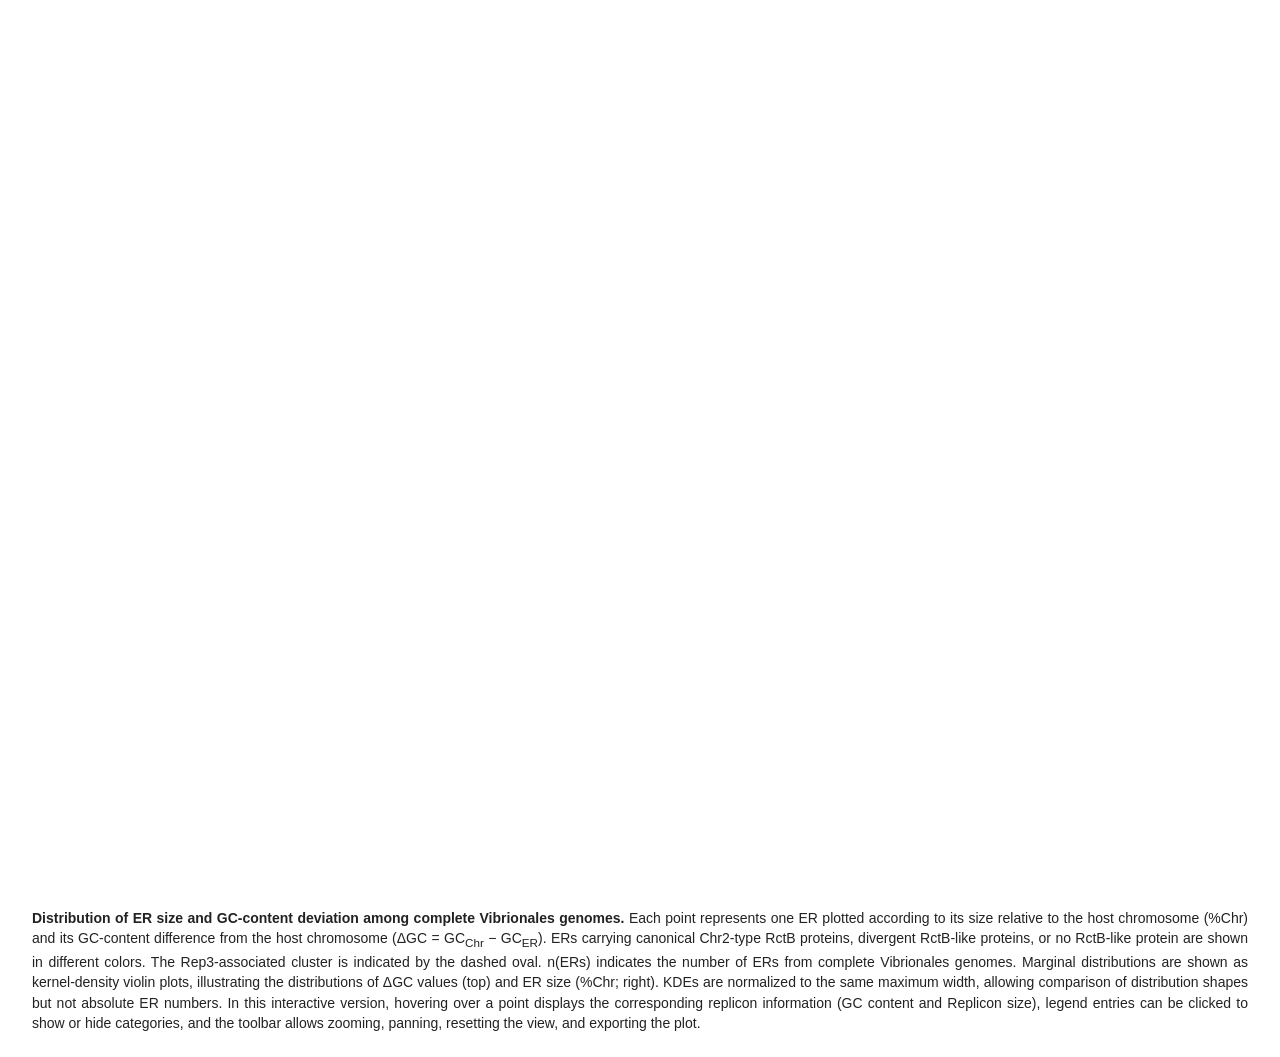
==== commit 36247b18: "update" ====
--- a/associated_data/associated_data_1.html
+++ b/associated_data/associated_data_1.html
@@ -8,5 +8,29 @@
                         {"margin": {"b": 60, "l": 70, "r": 60, "t": 90}, "paper_bgcolor": "white", "plot_bgcolor": "white", "shapes": [{"line": {"color": "black", "dash": "dash", "width": 1}, "type": "line", "x0": 0, "x1": 0, "xref": "x3", "y0": 0, "y1": 100, "yref": "y3"}], "template": {"data": {"barpolar": [{"marker": {"line": {"color": "white", "width": 0.5}, "pattern": {"fillmode": "overlay", "size": 10, "solidity": 0.2}}, "type": "barpolar"}], "bar": [{"error_x": {"color": "#2a3f5f"}, "error_y": {"color": "#2a3f5f"}, "marker": {"line": {"color": "white", "width": 0.5}, "pattern": {"fillmode": "overlay", "size": 10, "solidity": 0.2}}, "type": "bar"}], "carpet": [{"aaxis": {"endlinecolor": "#2a3f5f", "gridcolor": "#C8D4E3", "linecolor": "#C8D4E3", "minorgridcolor": "#C8D4E3", "startlinecolor": "#2a3f5f"}, "baxis": {"endlinecolor": "#2a3f5f", "gridcolor": "#C8D4E3", "linecolor": "#C8D4E3", "minorgridcolor": "#C8D4E3", "startlinecolor": "#2a3f5f"}, "type": "carpet"}], "choropleth": [{"colorbar": {"outlinewidth": 0, "ticks": ""}, "type": "choropleth"}], "contourcarpet": [{"colorbar": {"outlinewidth": 0, "ticks": ""}, "type": "contourcarpet"}], "contour": [{"colorbar": {"outlinewidth": 0, "ticks": ""}, "colorscale": [[0.0, "#0d0887"], [0.1111111111111111, "#46039f"], [0.2222222222222222, "#7201a8"], [0.3333333333333333, "#9c179e"], [0.4444444444444444, "#bd3786"], [0.5555555555555556, "#d8576b"], [0.6666666666666666, "#ed7953"], [0.7777777777777778, "#fb9f3a"], [0.8888888888888888, "#fdca26"], [1.0, "#f0f921"]], "type": "contour"}], "heatmap": [{"colorbar": {"outlinewidth": 0, "ticks": ""}, "colorscale": [[0.0, "#0d0887"], [0.1111111111111111, "#46039f"], [0.2222222222222222, "#7201a8"], [0.3333333333333333, "#9c179e"], [0.4444444444444444, "#bd3786"], [0.5555555555555556, "#d8576b"], [0.6666666666666666, "#ed7953"], [0.7777777777777778, "#fb9f3a"], [0.8888888888888888, "#fdca26"], [1.0, "#f0f921"]], "type": "heatmap"}], "histogram2dcontour": [{"colorbar": {"outlinewidth": 0, "ticks": ""}, "colorscale": [[0.0, "#0d0887"], [0.1111111111111111, "#46039f"], [0.2222222222222222, "#7201a8"], [0.3333333333333333, "#9c179e"], [0.4444444444444444, "#bd3786"], [0.5555555555555556, "#d8576b"], [0.6666666666666666, "#ed7953"], [0.7777777777777778, "#fb9f3a"], [0.8888888888888888, "#fdca26"], [1.0, "#f0f921"]], "type": "histogram2dcontour"}], "histogram2d": [{"colorbar": {"outlinewidth": 0, "ticks": ""}, "colorscale": [[0.0, "#0d0887"], [0.1111111111111111, "#46039f"], [0.2222222222222222, "#7201a8"], [0.3333333333333333, "#9c179e"], [0.4444444444444444, "#bd3786"], [0.5555555555555556, "#d8576b"], [0.6666666666666666, "#ed7953"], [0.7777777777777778, "#fb9f3a"], [0.8888888888888888, "#fdca26"], [1.0, "#f0f921"]], "type": "histogram2d"}], "histogram": [{"marker": {"pattern": {"fillmode": "overlay", "size": 10, "solidity": 0.2}}, "type": "histogram"}], "mesh3d": [{"colorbar": {"outlinewidth": 0, "ticks": ""}, "type": "mesh3d"}], "parcoords": [{"line": {"colorbar": {"outlinewidth": 0, "ticks": ""}}, "type": "parcoords"}], "pie": [{"automargin": true, "type": "pie"}], "scatter3d": [{"line": {"colorbar": {"outlinewidth": 0, "ticks": ""}}, "marker": {"colorbar": {"outlinewidth": 0, "ticks": ""}}, "type": "scatter3d"}], "scattercarpet": [{"marker": {"colorbar": {"outlinewidth": 0, "ticks": ""}}, "type": "scattercarpet"}], "scattergeo": [{"marker": {"colorbar": {"outlinewidth": 0, "ticks": ""}}, "type": "scattergeo"}], "scattergl": [{"marker": {"colorbar": {"outlinewidth": 0, "ticks": ""}}, "type": "scattergl"}], "scattermapbox": [{"marker": {"colorbar": {"outlinewidth": 0, "ticks": ""}}, "type": "scattermapbox"}], "scattermap": [{"marker": {"colorbar": {"outlinewidth": 0, "ticks": ""}}, "type": "scattermap"}], "scatterpolargl": [{"marker": {"colorbar": {"outlinewidth": 0, "ticks": ""}}, "type": "scatterpolargl"}], "scatterpolar": [{"marker": {"colorbar": {"outlinewidth": 0, "ticks": ""}}, "type": "scatterpolar"}], "scatter": [{"fillpattern": {"fillmode": "overlay", "size": 10, "solidity": 0.2}, "type": "scatter"}], "scatterternary": [{"marker": {"colorbar": {"outlinewidth": 0, "ticks": ""}}, "type": "scatterternary"}], "surface": [{"colorbar": {"outlinewidth": 0, "ticks": ""}, "colorscale": [[0.0, "#0d0887"], [0.1111111111111111, "#46039f"], [0.2222222222222222, "#7201a8"], [0.3333333333333333, "#9c179e"], [0.4444444444444444, "#bd3786"], [0.5555555555555556, "#d8576b"], [0.6666666666666666, "#ed7953"], [0.7777777777777778, "#fb9f3a"], [0.8888888888888888, "#fdca26"], [1.0, "#f0f921"]], "type": "surface"}], "table": [{"cells": {"fill": {"color": "#EBF0F8"}, "line": {"color": "white"}}, "header": {"fill": {"color": "#C8D4E3"}, "line": {"color": "white"}}, "type": "table"}]}, "layout": {"annotationdefaults": {"arrowcolor": "#2a3f5f", "arrowhead": 0, "arrowwidth": 1}, "autotypenumbers": "strict", "coloraxis": {"colorbar": {"outlinewidth": 0, "ticks": ""}}, "colorscale": {"diverging": [[0, "#8e0152"], [0.1, "#c51b7d"], [0.2, "#de77ae"], [0.3, "#f1b6da"], [0.4, "#fde0ef"], [0.5, "#f7f7f7"], [0.6, "#e6f5d0"], [0.7, "#b8e186"], [0.8, "#7fbc41"], [0.9, "#4d9221"], [1, "#276419"]], "sequential": [[0.0, "#0d0887"], [0.1111111111111111, "#46039f"], [0.2222222222222222, "#7201a8"], [0.3333333333333333, "#9c179e"], [0.4444444444444444, "#bd3786"], [0.5555555555555556, "#d8576b"], [0.6666666666666666, "#ed7953"], [0.7777777777777778, "#fb9f3a"], [0.8888888888888888, "#fdca26"], [1.0, "#f0f921"]], "sequentialminus": [[0.0, "#0d0887"], [0.1111111111111111, "#46039f"], [0.2222222222222222, "#7201a8"], [0.3333333333333333, "#9c179e"], [0.4444444444444444, "#bd3786"], [0.5555555555555556, "#d8576b"], [0.6666666666666666, "#ed7953"], [0.7777777777777778, "#fb9f3a"], [0.8888888888888888, "#fdca26"], [1.0, "#f0f921"]]}, "colorway": ["#636efa", "#EF553B", "#00cc96", "#ab63fa", "#FFA15A", "#19d3f3", "#FF6692", "#B6E880", "#FF97FF", "#FECB52"], "font": {"color": "#2a3f5f"}, "geo": {"bgcolor": "white", "lakecolor": "white", "landcolor": "white", "showlakes": true, "showland": true, "subunitcolor": "#C8D4E3"}, "hoverlabel": {"align": "left"}, "hovermode": "closest", "mapbox": {"style": "light"}, "paper_bgcolor": "white", "plot_bgcolor": "white", "polar": {"angularaxis": {"gridcolor": "#EBF0F8", "linecolor": "#EBF0F8", "ticks": ""}, "bgcolor": "white", "radialaxis": {"gridcolor": "#EBF0F8", "linecolor": "#EBF0F8", "ticks": ""}}, "scene": {"xaxis": {"backgroundcolor": "white", "gridcolor": "#DFE8F3", "gridwidth": 2, "linecolor": "#EBF0F8", "showbackground": true, "ticks": "", "zerolinecolor": "#EBF0F8"}, "yaxis": {"backgroundcolor": "white", "gridcolor": "#DFE8F3", "gridwidth": 2, "linecolor": "#EBF0F8", "showbackground": true, "ticks": "", "zerolinecolor": "#EBF0F8"}, "zaxis": {"backgroundcolor": "white", "gridcolor": "#DFE8F3", "gridwidth": 2, "linecolor": "#EBF0F8", "showbackground": true, "ticks": "", "zerolinecolor": "#EBF0F8"}}, "shapedefaults": {"line": {"color": "#2a3f5f"}}, "ternary": {"aaxis": {"gridcolor": "#DFE8F3", "linecolor": "#A2B1C6", "ticks": ""}, "baxis": {"gridcolor": "#DFE8F3", "linecolor": "#A2B1C6", "ticks": ""}, "bgcolor": "white", "caxis": {"gridcolor": "#DFE8F3", "linecolor": "#A2B1C6", "ticks": ""}}, "title": {"x": 0.05}, "xaxis": {"automargin": true, "gridcolor": "#EBF0F8", "linecolor": "#EBF0F8", "ticks": "", "title": {"standoff": 15}, "zerolinecolor": "#EBF0F8", "zerolinewidth": 2}, "yaxis": {"automargin": true, "gridcolor": "#EBF0F8", "linecolor": "#EBF0F8", "ticks": "", "title": {"standoff": 15}, "zerolinecolor": "#EBF0F8", "zerolinewidth": 2}}}, "title": {"text": "<b>Vibrionales</b><br>n(ERs)=1172", "x": 0}, "uirevision": "constant", "xaxis": {"anchor": "y", "domain": [0.0, 0.8415], "matches": "x3", "showticklabels": false, "visible": false}, "yaxis": {"anchor": "x", "domain": [0.8515, 1.0], "visible": false}, "xaxis2": {"anchor": "y2", "domain": [0.8515, 1.0], "showgrid": false, "visible": false}, "yaxis2": {"anchor": "x2", "domain": [0.8515, 1.0], "showgrid": false, "visible": false}, "xaxis3": {"anchor": "y3", "domain": [0.0, 0.8415], "linecolor": "black", "range": [-15, 15], "showgrid": false, "showline": true, "title": {"text": "ΔGC (%)"}, "zeroline": false}, "yaxis3": {"anchor": "x3", "domain": [0.0, 0.8415], "linecolor": "black", "range": [0, 100], "showgrid": false, "showline": true, "title": {"text": "ER size (%chr)"}, "zeroline": false}, "xaxis4": {"anchor": "y4", "domain": [0.8515, 1.0], "visible": false}, "yaxis4": {"anchor": "x4", "domain": [0.0, 0.8415], "matches": "y3", "showticklabels": false, "visible": false}},
                         {"responsive": true}
                     )                };            </script>        </div>
+
+<style>
+.figure-caption {
+    width: 100%;
+    max-width: none;
+    box-sizing: border-box;
+    margin: 16px 0 24px 0;
+    padding: 0 24px;
+    font-family: Arial, Helvetica, sans-serif;
+    font-size: 14px;
+    line-height: 1.45;
+    color: #222;
+    text-align: justify;
+}
+.figure-caption strong {
+    font-weight: 700;
+}
+</style>
+<div class="figure-caption">
+<strong>Distribution of ER size and GC-content deviation among complete Vibrionales genomes.</strong>
+Each point represents one ER plotted according to its size relative to the host chromosome (%Chr) and its GC-content difference from the host chromosome (&Delta;GC = GC<sub>Chr</sub> &minus; GC<sub>ER</sub>). ERs carrying canonical Chr2-type RctB proteins, divergent RctB-like proteins, or no RctB-like protein are shown in different colors. The Rep3-associated cluster is indicated by the dashed oval. n(ERs) indicates the number of ERs from complete Vibrionales genomes. Marginal distributions are shown as kernel-density violin plots, illustrating the distributions of &Delta;GC values (top) and ER size (%Chr; right). KDEs are normalized to the same maximum width, allowing comparison of distribution shapes but not absolute ER numbers. 
+In this interactive version, hovering over a point displays the corresponding replicon information (GC content and Replicon size), legend entries can be clicked to show or hide categories, and the toolbar allows zooming, panning, resetting the view, and exporting the plot.
+</div>
+
 </body>
 </html>
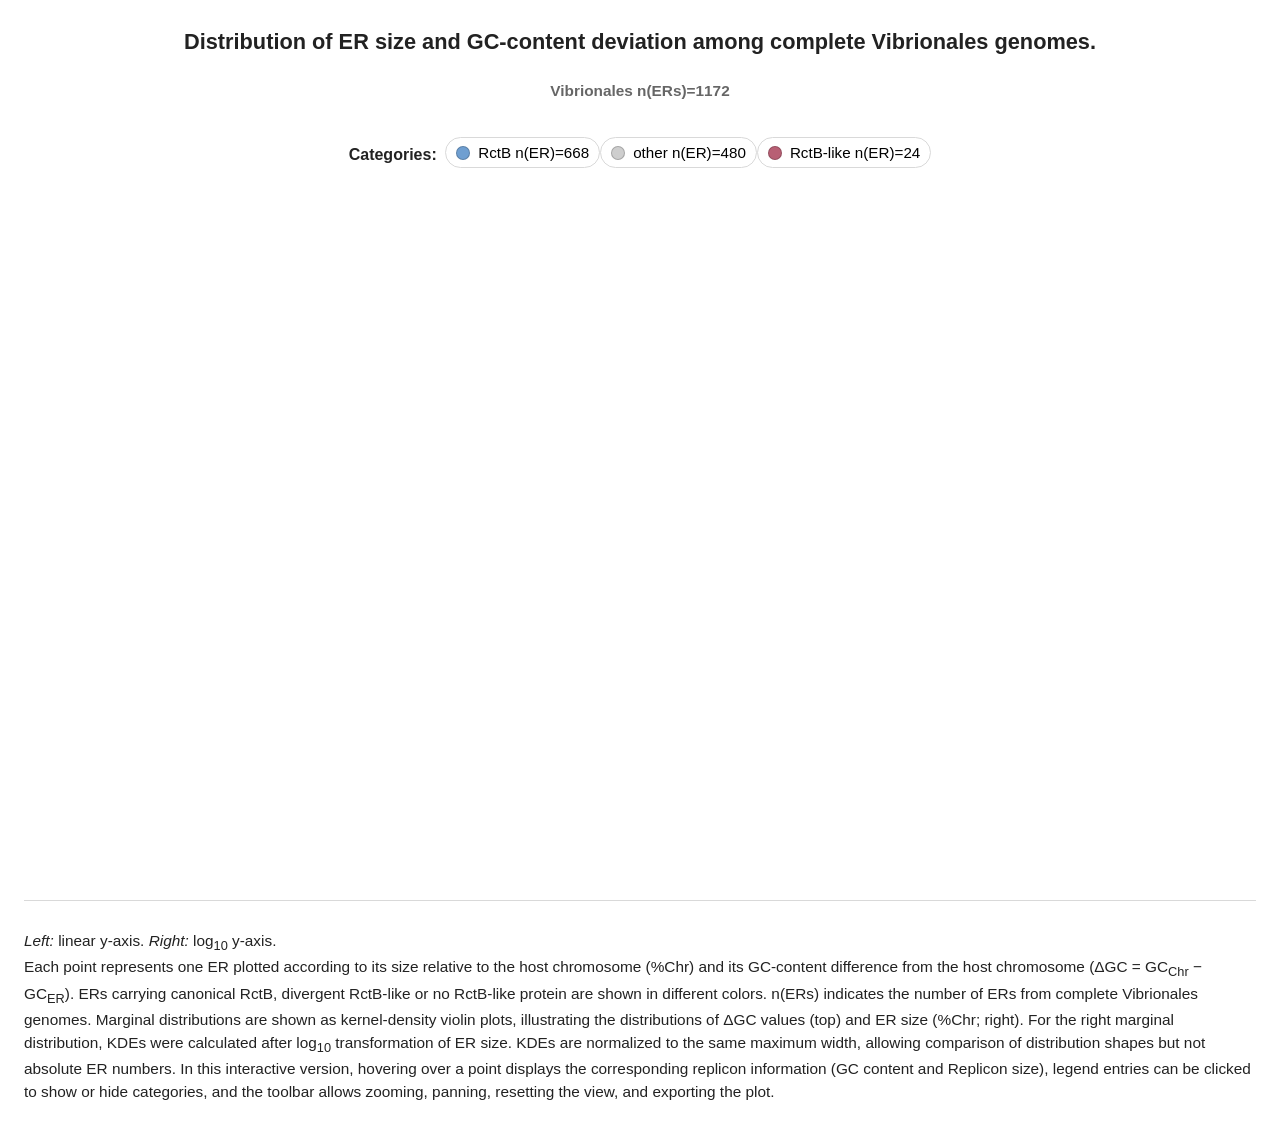
==== commit 612f4d14: "update" ====
--- a/associated_data/associated_data_1.html
+++ b/associated_data/associated_data_1.html
@@ -1,36 +1,196 @@
+<!DOCTYPE html>
 <html>
-<head><meta charset="utf-8" /></head>
+<head>
+  <meta charset="utf-8" />
+  <meta name="viewport" content="width=device-width, initial-scale=1" />
+  <script src="https://cdn.plot.ly/plotly-3.3.1.min.js" integrity="sha256-4rD3fugVb/nVJYUv5Ky3v+fYXoouHaBSP20WIJuEiWg=" crossorigin="anonymous"></script>
+  <title>Vibrionales ER size distribution: linear and log views</title>
+  <style>
+    :root {
+      --gap: 20px;
+      --panel-height: clamp(540px, 76vh, 900px);
+      --border-color: #d9d9d9;
+      --text-color: #222;
+      --muted: #666;
+    }
+    * { box-sizing: border-box; }
+    body {
+      margin: 0;
+      padding: 28px 24px 24px 24px;
+      font-family: Arial, Helvetica, sans-serif;
+      color: var(--text-color);
+      background: #fff;
+    }
+    .wrapper {
+      max-width: 1800px;
+      margin: 0 auto;
+    }
+    .main-title-block {
+      text-align: center;
+      margin: 0 0 20px 0;
+    }
+    .main-title {
+      font-size: clamp(1.15rem, 1.7vw, 1.55rem);
+      font-weight: 700;
+      line-height: 1.25;
+      margin: 0;
+    }
+    .main-subtitle {
+      font-size: clamp(0.95rem, 1.2vw, 1.1rem);
+      font-weight: 600;
+      color: var(--muted);
+      line-height: 1.3;
+      margin-top: 6px;
+    }
+    .plots-grid {
+      display: grid;
+      grid-template-columns: repeat(auto-fit, minmax(520px, 1fr));
+      gap: var(--gap);
+      align-items: start;
+    }
+    .panel {
+      min-width: 0;
+    }
+    .plot {
+      width: 100%;
+      height: var(--panel-height);
+    }
+    .shared-block {
+      margin-top: 28px;
+      border-top: 1px solid var(--border-color);
+      padding-top: 16px;
+    }
+    .legend-row {
+      display: flex;
+      flex-wrap: wrap;
+      gap: 10px 14px;
+      align-items: center;
+      margin-bottom: 12px;
+    }
+    .legend-title {
+      font-weight: 700;
+      margin-right: 4px;
+    }
+    .legend-item {
+      display: inline-flex;
+      align-items: center;
+      gap: 8px;
+      padding: 6px 10px;
+      border: 1px solid var(--border-color);
+      border-radius: 999px;
+      background: #fff;
+      cursor: pointer;
+      user-select: none;
+      font-size: 0.95rem;
+    }
+    .legend-item:hover {
+      background: #f8f8f8;
+    }
+    .legend-item.inactive {
+      opacity: 0.45;
+      text-decoration: line-through;
+    }
+    .swatch {
+      width: 14px;
+      height: 14px;
+      border-radius: 50%;
+      border: 1px solid rgba(0,0,0,0.2);
+      flex: 0 0 auto;
+    }
+    .figure-caption {
+      font-size: 0.96rem;
+      line-height: 1.5;
+    }
+    .figure-caption strong {
+      font-weight: 700;
+    }
+    @media (max-width: 1100px) {
+      .plots-grid {
+        grid-template-columns: 1fr;
+      }
+    }
+  </style>
+</head>
 <body>
-    <div>                        <script type="text/javascript">window.PlotlyConfig = {MathJaxConfig: 'local'};</script>
-        <script charset="utf-8" src="https://cdn.plot.ly/plotly-3.3.1.min.js" integrity="sha256-4rD3fugVb/nVJYUv5Ky3v+fYXoouHaBSP20WIJuEiWg=" crossorigin="anonymous"></script>                <div id="05fa6361-bc2a-4b55-9ad4-be72f2c14816" class="plotly-graph-div" style="height:100%; width:100%;"></div>            <script type="text/javascript">                window.PLOTLYENV=window.PLOTLYENV || {};                                if (document.getElementById("05fa6361-bc2a-4b55-9ad4-be72f2c14816")) {                    Plotly.newPlot(
-                        "05fa6361-bc2a-4b55-9ad4-be72f2c14816",
-                        [{"hovertemplate": "%{hovertext}<br>GC content (%)=%{customdata[0]:.2f}<br>Replicon size (bp)=%{customdata[1]:,.0f}<extra></extra>", "hovertext": ["Vibrio cholerae O1 biovar El Tor str. N16961 Chr2, complete sequence", "Vibrio vulnificus YJ016 chromosome II, complete sequence", "Aliivibrio fischeri ES114 chromosome II, complete sequence", "Vibrio cholerae O395 chromosome 2, complete sequence", "Vibrio campbellii ATCC BAA-1116 chromosome II, complete sequence", "Vibrio cholerae M66-2 chromosome II, complete sequence", "Vibrio cholerae O395 chromosome II, complete sequence", "Vibrio cholerae MJ-1236 chromosome 2, complete sequence", "Vibrio antiquarius chromosome 2, complete sequence", "Vibrio vulnificus CMCP6 chromosome II, complete sequence", "Vibrio atlanticus chromosome 2, complete sequence", "Vibrio cholerae O1 str. 2010EL-1786 chromosome 2, complete sequence", "Vibrio furnissii NCTC 11218 chromosome 2, complete sequence", "Vibrio vulnificus MO6-24/O chromosome II, complete sequence", "Vibrio parahaemolyticus RIMD 2210633 chromosome 2, complete sequence", "Photobacterium profundum SS9 chromosome 2, complete sequence", "Aliivibrio salmonicida LFI1238 chromosome 2, complete sequence", "Vibrio anguillarum 775 chromosome II, complete sequence", "Vibrio sp. EJY3 chromosome 2, complete sequence", "Vibrio cholerae IEC224 chromosome II, complete sequence", "Vibrio parahaemolyticus BB22OP chromosome 2, complete sequence", "Vibrio alginolyticus NBRC 15630 = ATCC 17749 chromosome 2, complete sequence", "Vibrio parahaemolyticus O1:Kuk str. FDA_R31 chromosome II, complete sequence", "Vibrio parahaemolyticus O1:K33 str. CDC_K4557 chromosome II, complete sequence", "Vibrio anguillarum M3 chromosome 2, complete sequence", "Vibrio campbellii ATCC BAA-1116 chromosome II, complete sequence", "Vibrio parahaemolyticus UCM-V493 chromosome 2, complete sequence", "Vibrio vulnificus strain 93U204 chromosome II, complete sequence", "Vibrio coralliilyticus strain OCN014 chromosome 2, complete sequence", "Vibrio cholerae strain 2012EL-2176 chromosome 2, complete sequence", "Vibrio harveyi strain ATCC 33843 (392 [MAV]) chromosome 2, complete sequence", "Vibrio coralliilyticus strain RE98 chromosome 2, complete sequence", "Vibrio tubiashii ATCC 19109 chromosome 2, complete sequence", "Vibrio anguillarum strain NB10 chromosome 2, complete sequence", "Vibrio cholerae strain 2012Env-9 chromosome 1, complete sequence", "Vibrio nigripulchritudo chromosome 2, complete sequence", "Vibrio cholerae MS6 chromosome 2, complete sequence", "Vibrio cholerae O1 biovar El Tor strain FJ147 chromosome II, complete sequence", "Vibrio parahaemolyticus strain FDAARGOS_51 chromosome 2_complete sequence", "Vibrio parahaemolyticus strain FORC_008 chromosome 2, complete sequence", "Vibrio cholerae strain A19 chromosome 2", "Vibrio parahaemolyticus strain FORC_006 chromosome 2, complete sequence", "Vibrio owensii strain SH14 chromosome 2_complete sequence", "Vibrio cholerae O1 str. KW3 chromosome II, complete sequence", "Vibrio parahaemolyticus strain FORC_004 chromosome 2, complete sequence", "Vibrio vulnificus strain FORC_009 chromosome 2, complete sequence", "Vibrio natriegens NBRC 15636 = ATCC 14048 = DSM 759 strain ATCC 14048 chromosome 2, complete sequence", "Vibrio alginolyticus strain ATCC 33787 chromosome II, complete sequence", "Vibrio tritonius strain AM2 chromosome, complete genome", "Grimontia hollisae strain FDAARGOS_111 chromosome 2_complete sequence", "Vibrio fluvialis strain ATCC 33809 chromosome 1_complete sequence", "Vibrio harveyi strain FDAARGOS_107 chromosome 2_complete sequence", "Vibrio mimicus strain FDAARGOS_112 chromosome 1_complete sequence", "Vibrio parahaemolyticus strain FDAARGOS_115 chromosome 2_complete sequence", "Vibrio vulnificus strain FDAARGOS_119 chromosome 1_complete sequence", "Vibrio parahaemolyticus strain FORC_014 chromosome 2, complete sequence", "Vibrio vulnificus strain FORC_016 chromosome II, complete sequence", "Vibrio vulnificus strain FORC_017 chromosome 2, complete sequence", "Vibrio breoganii strain FF50 chromosome 2, complete sequence", "Vibrio alginolyticus strain ZJ-T chromosome 2, complete sequence", "Vibrio natriegens NBRC 15636 = ATCC 14048 = DSM 759 strain ATCC 14048 chromosome 2, complete sequence", "Vibrio natriegens strain CCUG 16371 chromosome 2, complete sequence", "Vibrio natriegens strain CCUG 16373 chromosome 2, complete sequence", "Vibrio natriegens strain CCUG 16374 chromosome 2, complete sequence", "Vibrio parahaemolyticus strain MAVP-Q chromosome 2, complete sequence", "Vibrio cholerae 2740-80 chromosome 2, complete sequence", "Vibrio scophthalmi strain VS-12 chromosome 2, complete sequence", "Vibrio scophthalmi strain VS-05 chromosome 2, complete sequence", "Vibrio coralliilyticus strain 58 chromosome II, complete sequence", "Vibrio parahaemolyticus strain CHN25 chromosome 2, complete sequence", "Photobacterium damselae subsp. damselae strain RM-71 chromosome II_complete sequence", "Vibrio parahaemolyticus strain FORC_023 isolate 378 chromosome 2, complete sequence", "Vibrio mimicus strain SCCF01 chromosome 2, complete sequence", "Vibrio cholerae strain Env-390 chromosome 1, complete sequence", "Vibrio parahaemolyticus strain FORC_022 chromosome 2, complete sequence", "Vibrio parahaemolyticus strain FORC_018 chromosome II, complete sequence", "Vibrio cholerae strain C5 chromosome 2, complete sequence", "Vibrio cholerae strain E1320 chromosome 2, complete sequence", "Vibrio cholerae strain CRC711 chromosome 2, complete sequence", "Vibrio cholerae strain CRC1106 chromosome 2, complete sequence", "Vibrio cholerae strain E506 chromosome 2, complete sequence", "Vibrio cholerae strain E1162 chromosome 2, complete sequence", "Vibrio cholerae strain NCTC5395 chromosome 2, complete sequence", "Vibrio cholerae strain NCTC9420 chromosome 2, complete sequence", "Vibrio cholerae strain M2140 chromosome 2, complete sequence", "Vibrio cholerae strain E9120 chromosome 2, complete sequence", "Vibrio harveyi strain QT520 chromosome 2, complete sequence", "Vibrio fluvialis strain 12605 chromosome 2, complete sequence", "Vibrio campbellii strain LMB29 chromosome 2, complete sequence", "Vibrio kanaloae strain R17 chromosome 2_complete sequence", "Vibrio parahaemolyticus strain MVP1 chromosome 2_complete sequence", "Vibrio owensii strain XSBZ03 chromosome 2, complete sequence", "Vibrio cholerae strain FDAARGOS_223 chromosome 2_complete sequence", "Vibrio parahaemolyticus strain FDAARGOS_191 chromosome 2_complete sequence", "Vibrio alginolyticus strain K01M1 chromosome 2_complete sequence", "Vibrio syngnathi strain K08M4 chromosome 2, complete sequence", "Vibrio alginolyticus strain K04M5 chromosome 2, complete sequence", "Vibrio alginolyticus strain K06K5 chromosome 2, complete sequence", "Vibrio alginolyticus strain K10K4 chromosome 2, complete sequence", "Vibrio campbellii strain 20130629003S01 chromosome II, complete sequence", "Photobacterium damselae subsp. damselae strain KC-Na-1 chromosome II, complete sequence", "Vibrio campbellii strain LA16-V1 chromosome II, complete sequence", "Vibrio alginolyticus strain K09K1 chromosome I, complete sequence", "Vibrio alginolyticus strain K08M3 chromosome II, complete sequence", "Vibrio alginolyticus isolate K04M3 chromosome II, complete sequence", "Vibrio aphrogenes CA-1004 DNA_chromosome 2_complete geome", "Vibrio campbellii CAIM 519 = NBRC 15631 = ATCC 25920 strain ATCC 25920, CAIM 519T chromosome 2, complete sequence", "Vibrio gazogenes strain ATCC 43942 chromosome 2, complete sequence", "Vibrio vulnificus strain FORC_037 chromosome II, complete sequence", "Vibrio parahaemolyticus strain MAVP-Q chromosome 2, complete sequence", "Vibrio anguillarum strain 87-9-116 chromosome 2, complete sequence", "Vibrio anguillarum strain JLL237 chromosome 2, complete sequence", "Vibrio anguillarum strain S3 4/9 chromosome 2, complete sequence", "Vibrio anguillarum strain CNEVA NB11008 chromosome 2, complete sequence", "Vibrio mediterranei strain QT6D1 chromosome 2, complete sequence", "Vibrio rotiferianus strain B64D1 chromosome 1, complete sequence", "Vibrio vulnificus strain CECT 4999 chromosome II, complete sequence", "Vibrio tarriae strain 2521-89 chromosome 2, complete sequence", "Paraphotobacterium marinum strain NSCS20N07D chromosome small, complete sequence", "Vibrio casei DSM 22364 DNA_chromosome 2_complete geome", "Vibrio rumoiensis FERM P-14531 DNA_chromosome 2_complete geome", "Vibrio parahaemolyticus strain MAVP-R chromosome 2_complete sequence", "Vibrio vulnificus NBRC 15645 = ATCC 27562 chromosome 2, complete sequence", "Vibrio qinghaiensis strain Q67 chromosome 2, complete sequence", "Vibrio anguillarum strain VIB43 chromosome 2, complete sequence", "Vibrio parahaemolyticus strain MAVP-26 chromosome 2, complete sequence", "Vibrio anguillarum strain ATCC-68554 chromosome 2, complete sequence", "Vibrio anguillarum strain VIB12 isolate Sea bass chromosome 2, complete sequence", "Vibrio cholerae strain FORC_055 isolate MFDS chromosome 2, complete sequence", "Photobacterium damselae subsp. piscicida strain 91-197 chromosome 2, complete sequence", "Vibrio cholerae strain E7946 chromosome 2, complete sequence", "Vibrio fluvialis strain QY27 chromosome 2, complete sequence", "Vibrio harveyi strain 345 chromosome 2_complete sequence", "Vibrio vulnificus strain VV2014DJH chromosome 2_complete sequence", "Vibrio vulnificus strain FORC_054 chromosome 2_complete sequence", "Vibrio jasicida 090810c chromosome 2_complete sequence", "Vibrio owensii strain 051011B chromosome 2_complete sequence", "Vibrio cholerae strain A1552 chromosome 2_complete sequence", "Vibrio campbellii strain BoB-90 chromosome 2_complete sequence", "Vibrio campbellii strain BoB-53 chromosome 2_complete sequence", "Vibrio hyugaensis strain 090810a chromosome 2_complete sequence", "Vibrio cholerae O1 biovar El Tor strain HC1037 chromosome II_complete sequence", "Vibrio diabolicus strain FDAARGOS_96 chromosome 2_complete sequence", "Vibrio diabolicus strain LMG 3418 chromosome 2_complete sequence", "Vibrio fluvialis strain FDAARGOS_100 chromosome 2_complete sequence", "Vibrio diabolicus strain FDAARGOS_105 chromosome 2_complete sequence", "Vibrio alginolyticus strain FDAARGOS_108 chromosome 2_complete sequence", "Vibrio alginolyticus strain FDAARGOS_110 chromosome 2_complete sequence", "Vibrio alginolyticus strain FDAARGOS_114 chromosome 2_complete sequence", "Vibrio cholerae strain A1552 chromosome II_complete sequence", "Vibrio anguillarum strain 425 chromosome 2_complete sequence", "Vibrio vulnificus Env1 chromosome II_complete sequence", "Vibrio cholerae strain N16961 chromosome 2_complete sequence", "Vibrio cholerae strain Sa5Y chromosome 2_complete sequence", "Vibrio parahaemolyticus strain R14 chromosome 2_complete sequence", "Vibrio parahaemolyticus strain 20130629002S01 chromosome II_complete sequence", "Vibrio cholerae strain A1552 chromosome 2_complete sequence", "Vibrio parahaemolyticus isolate R13 chromosome 2_complete sequence", "Photobacterium damselae strain Phdp Wu-1 chromosome 2_complete sequence", "Vibrio campbellii strain DS40M4 chromosome 2_complete sequence", "Vibrio splendidus strain BST398 chromosome 2_complete sequence", "Vibrio coralliilyticus strain RE22 chromosome 2_complete sequence", "Vibrio anguillarum strain J360 chromosome 2_complete sequence", "Vibrio sp. dhg chromosome 2_complete sequence", "Vibrio alfacsensis strain CAIM 1831 chromosome II_complete sequence", "Vibrio cholerae strain FORC_073 chromosome 2_complete sequence", "Vibrio anguillarum strain MHK3 chromosome 2, complete sequence", "Vibrio parahaemolyticus strain FORC_072 chromosome 2_complete sequence", "Vibrio parahaemolyticus strain FORC_071 chromosome 2_complete sequence", "Vibrio alginolyticus strain K04M1 chromosome 2, complete sequence", "Vibrio alginolyticus strain K05K4 chromosome 2, complete sequence", "Vibrio campbellii strain 170502 chromosome II_complete sequence", "Vibrio owensii strain 1700302 chromosome 2_complete sequence", "Vibrio parahaemolyticus strain 160807 chromosome 2_complete sequence", "Vibrio owensii strain V180403 chromosome 2_complete sequence", "Vibrio zhugei strain HBUAS61001 chromosome 1_complete sequence", "Vibrio cholerae strain E4 chromosome 2_complete sequence", "Vibrio mediterranei strain 117-T6 chromosome 2_complete sequence", "Aliivibrio salmonicida strain VS224 chromosome II_complete sequence", "Vibrio parahaemolyticus strain VPD14 chromosome 2_complete sequence", "Photobacterium damselae subsp. damselae strain KC-Na-NB1 chromosome 2_complete sequence", "Vibrio parahaemolyticus strain D3112 chromosome 2_complete sequence", "Vibrio vulnificus strain FORC_077 chromosome 2_complete sequence", "Vibrio cholerae strain 20000 chromosome 2_complete sequence", "Salinivibrio sp. YCSC6 chromosome II_complete sequence", "Vibrio cyclitrophicus strain ECSMB14105 chromosome 2_complete sequence", "Salinivibrio kushneri strain AL184 chromosome 2_complete sequence", "Vibrio furnissii strain FDAARGOS_777 chromosome 2_complete sequence", "Vibrio parahaemolyticus strain Vb0624 chromosome 2_complete sequence", "Vibrio rotiferianus AM7 DNA_chromosome 2_complete genome", "Vibrio cholerae strain RFB16 chromosome 2_complete sequence", "Vibrio parahaemolyticus strain FDAARGOS_667 chromosome 2_complete sequence", "Vibrio vulnificus strain FDAARGOS_663 chromosome 1_complete sequence", "Vibrio parahaemolyticus strain FDAARGOS_662 chromosome 1_complete sequence", "Vibrio harveyi strain WXL538 chromosome 2_complete sequence", "Vibrio sp. THAF190c plasmid pTHAF190c_a_complete sequence", "Vibrio aquimaris strain THAF100 plasmid pTHAF100_a_complete sequence", "Vibrio sp. THAF64 plasmid pTHAF64_a_complete sequence", "Vibrio algicola strain SM1977 chromosome 2_complete sequence", "Vibrio cholerae O395 chromosome 1_complete genome", "Vibrio parahaemolyticus 10329 chromosome 2_complete sequence", "Vibrio mimicus strain 2011V-1073 chromosome 2_complete sequence", "Vibrio navarrensis strain 08-2462 chromosome 2_complete sequence", "Vibrio metoecus strain 2011V-1169 chromosome 2_complete sequence", "Vibrio metoecus strain 08-2459 chromosome 2_complete sequence", "Grimontia hollisae strain 2013V-1029 chromosome 2_complete sequence", "Vibrio harveyi strain 2011V-1164 chromosome 2_complete sequence", "Vibrio furnissii strain 2419-04 chromosome 2_complete sequence", "Vibrio cincinnatiensis strain 2409-02 chromosome 2_complete sequence", "Vibrio cidicii strain 2423-01 chromosome 2_complete sequence", "Vibrio alginolyticus strain 2013V-1302 chromosome 2_complete sequence", "Vibrio vulnificus strain 2142-77 chromosome 2_complete sequence", "Vibrio parahaemolyticus strain 2012AW-0154 chromosome 2_complete sequence", "Vibrio sp. THAF191d plasmid pTHAF191d_b_complete sequence", "Vibrio sp. THAF191c plasmid pTHAF191c_b_complete sequence", "Vibrio parahaemolyticus strain 19-021-D1 chromosome 2_complete sequence", "Vibrio cholerae strain 3528-08 chromosome 2_complete sequence", "Vibrio cholerae strain 2015V-1126 chromosome 2_complete sequence", "Vibrio cholerae strain 3566-06 chromosome 2_complete sequence", "Vibrio cholerae strain 3523-03 chromosome 2_complete sequence", "Vibrio cholerae strain 3569-08 chromosome 2_complete sequence", "Vibrio parahaemolyticus strain AM43962 chromosome 2_complete sequence", "Vibrio cholerae strain 3541-04 chromosome 2_complete sequence", "Vibrio cholerae strain 2015V-1118 chromosome 2_complete sequence", "Vibrio alginolyticus strain 2014V-1011 chromosome 2_complete sequence", "Photobacterium damselae strain 9046-81 chromosome 2_complete sequence", "Vibrio parahaemolyticus strain 2015AW-0174 chromosome 2_complete sequence", "Vibrio fluvialis strain 2015AW-0077 chromosome 2_complete sequence", "Vibrio furnissii strain 2013V-1001 chromosome 2_complete sequence", "Vibrio furnissii strain 2420-04 chromosome 2_complete sequence", "Vibrio parahaemolyticus strain AM51552 chromosome 2_complete sequence", "Vibrio parahaemolyticus strain AM46865 chromosome 2_complete sequence", "Vibrio parahaemolyticus strain 2012AW-0353 chromosome 2_complete sequence", "Vibrio fluvialis strain 2013V-1300 chromosome 2_complete sequence", "Vibrio cincinnatiensis strain 1398-82 chromosome 2_complete sequence", "Vibrio parahaemolyticus strain 2014V-1125 chromosome 2_complete sequence", "Vibrio parahaemolyticus strain 2014V-1066 chromosome 2_complete sequence", "Vibrio parahaemolyticus strain 2013V-1244 chromosome 2_complete sequence", "Vibrio parahaemolyticus strain 2013V-1181 chromosome 2_complete sequence", "Grimontia hollisae strain 1078-81 chromosome 2_complete sequence", "Vibrio parahaemolyticus strain 2013V-1136 chromosome 2_complete sequence", "Vibrio parahaemolyticus strain 2013V-1174 chromosome 2_complete sequence", "Vibrio parahaemolyticus strain 2013V-1146 chromosome 2_complete sequence", "Vibrio cholerae strain 2011EL-1271 chromosome 2_complete sequence", "Vibrio cincinnatiensis strain 2070-81 chromosome 2_complete sequence", "Vibrio navarrensis strain 2462-79 chromosome 2_complete sequence", "Vibrio alginolyticus strain 2439-01 chromosome 2_complete sequence", "Vibrio metschnikovii strain 9502-00 chromosome 2_complete sequence", "Vibrio fluvialis strain 2012V-1235 chromosome 2_complete sequence", "Vibrio cidicii strain 2756-81 chromosome 2_complete sequence", "Vibrio cholerae strain F9993 chromosome 2_complete sequence", "Vibrio alginolyticus strain 2010V-1102 chromosome 2_complete sequence", "Vibrio metoecus strain 06-2478 chromosome 2_complete sequence", "Vibrio cincinnatiensis strain F8054 chromosome 2_complete sequence", "Vibrio metoecus strain 2011V-1015 chromosome 2_complete sequence", "Vibrio metschnikovii strain 07-2421 chromosome 2_complete sequence", "Vibrio cholerae C6706 chromosome 2_complete sequence", "Vibrio mimicus strain 07-2442 chromosome 2_complete sequence", "Vibrio mimicus strain 06-2455 chromosome 2_complete sequence", "Vibrio mimicus strain F9458 chromosome 2_complete sequence", "Vibrio parahaemolyticus strain 2012AW-0224 chromosome 2_complete sequence", "Vibrio parahaemolyticus strain 2010V-1106 chromosome 2_complete sequence", "Vibrio vulnificus strain 06-2410 chromosome 2_complete sequence", "Vibrio vulnificus strain 07-2444 chromosome 2_complete sequence", "Grimontia hollisae strain F9489 chromosome 2_complete sequence", "Vibrio fluvialis strain F8658 chromosome 2_complete sequence", "Vibrio fluvialis strain 2015AW-0233 chromosome 2_complete sequence", "Vibrio cholerae isolate CTMA_1441 chromosome 2_complete sequence", "Vibrio parahaemolyticus strain 20140624012-1 chromosome II_complete sequence", "Vibrio parahaemolyticus strain 20140722001-1 chromosome II_complete sequence", "Vibrio parahaemolyticus strain 20140829008-1 chromosome II_complete sequence", "Vibrio parahaemolyticus strain 20160303005-1 chromosome II_complete sequence", "Vibrio parahaemolyticus strain 20151116002-3 chromosome II_complete sequence", "Vibrio cholerae O1 strain AAS91 chromosome 2_complete sequence", "Vibrio taketomensis DNA_chromosome 2_complete sequence", "Vibrio taketomensis DNA_chromosome 2_complete sequence", "Vibrio panuliri JCM 19500 DNA_chromosome 2_complete sequence", "Vibrio ponticus DSM 16217 DNA_chromosome 2_nearly complete sequence", "Vibrio astriarenae strain HN897 chromosome 2_complete sequence", "Vibrio ziniensis strain ZWAL4003 chromosome 2_complete sequence", "Vibrio coralliilyticus OCN008 chromosome II_complete sequence", "Vibrio sp. HDW18 plasmid p_unnamed1_complete sequence", "Salinivibrio costicola strain M318 chromosome 2_complete sequence", "Vibrio alginolyticus strain FA2 chromosome 2_complete sequence", "Vibrio diabolicus strain FA3 chromosome 2_complete sequence", "Vibrio cholerae C6706 chromosome 2_complete sequence", "Vibrio cholerae O1 biovar El Tor strain C6709 chromosome 2_complete sequence", "Vibrio cholerae O1 biovar El Tor strain P27459 chromosome 2_complete sequence", "Vibrio cholerae O1 biovar El Tor strain DRC-193A chromosome 2_complete sequence", "Vibrio cholerae O1 biovar El Tor strain E7946 chromosome 2_complete sequence", "Vibrio europaeus strain NPI-1 chromosome 2_complete sequence", "Vibrio fluvialis strain A8 chromosome 2_complete sequence", "Vibrio cholerae strain W10G chromosome 2_complete sequence", "Vibrio cholerae strain SL4G chromosome 2_complete sequence", "Vibrio cholerae strain SL5Y chromosome 2_complete sequence", "Vibrio cholerae strain SO5Y chromosome 2_complete sequence", "Vibrio cholerae strain L6G chromosome 2_complete sequence", "Vibrio cholerae strain SL6Y chromosome 2_complete sequence", "Vibrio cholerae strain SP6G chromosome 2_complete sequence", "Vibrio cholerae strain SP7G chromosome 2_complete sequence", "Vibrio cholerae strain W6G chromosome 2_complete sequence", "Vibrio cholerae strain W7G chromosome 2_complete sequence", "Vibrio cholerae strain E7G chromosome 2_complete sequence", "Vibrio cholerae strain SA7G chromosome 2_complete sequence", "Vibrio cholerae strain SA10G chromosome 2_complete sequence", "Vibrio cholerae strain SA3G chromosome 2_complete sequence", "Vibrio alginolyticus strain GS_MYPK1 chromosome 2_complete sequence", "Vibrio parahaemolyticus strain LVP1 chromosome 2_complete sequence", "Vibrio parahaemolyticus strain LVP2 chromosome 2_complete sequence", "Vibrio parahaemolyticus strain LVP66 chromosome 2_complete sequence", "Vibrio cholerae strain VC1374 chromosome 2_complete sequence", "Vibrio spartinae strain 3.6 chromosome 2_complete sequence", "Vibrio vulnificus strain Vv180806 chromosome 2_complete sequence", "Vibrio vulnificus strain 2497-87 chromosome 2_complete sequence", "Vibrio parahaemolyticus strain TJA114 chromosome 1_complete sequence", "Vibrio alginolyticus strain Vb1833 chromosome 2_complete sequence", "Photobacterium damselae subsp. piscicida strain AS-16-0555-7 chromosome 2_complete sequence", "Vibrio navarrensis strain 2540-90 chromosome 2_complete sequence", "Vibrio bathopelagicus strain Sal10 chromosome II_complete sequence", "Photobacterium damselae subsp. damselae strain KC-Dl-1 chromosome 2_complete sequence", "Vibrio nigripulchritudo TUMSAT-TG-2018 DNA_chromosome 2_complete sequence", "Vibrio cholerae strain VC_hf7 chromosome 2_complete sequence", "Vibrio cholerae C6706 chromosome II_complete sequence", "Vibrio sp. VB16 chromosome 2_complete sequence", "Vibrio europaeus strain 07/118 T2 chromosome 2_complete sequence", "Vibrio navarrensis strain 20-VB00237 chromosome 2_complete sequence", "Vibrio parahaemolyticus strain 20-082A3 chromosome II_complete sequence", "Vibrio diabolicus strain SLV18 chromosome 2_complete sequence", "Vibrio sp. sp1 chromosome 2_complete sequence", "Photobacterium ganghwense strain C2.2 chromosome 2_complete sequence", "Vibrio cholerae strain A1552 chromosome 2_complete sequence", "Vibrio cholerae MO10 chromosome 2_complete sequence", "Vibrio parahaemolyticus strain FB-11 chromosome 2_complete sequence", "Vibrio fluvialis strain 19-VB00936 chromosome 2_complete sequence", "Photobacterium sp. GJ3 plasmid pGJ3-1_complete sequence", "Vibrio cholerae O37 strain ATCC 25872 chromosome 2_complete sequence", "Vibrio mimicus strain Y4 chromosome I_complete sequence", "Vibrio ostreae strain OG9-811 chromosome 2_complete sequence", "Vibrio parahaemolyticus strain 64 chromosome 2_complete sequence", "Vibrio cholerae strain ICDC-VC3741 chromosome 2_complete sequence", "Vibrio cholerae strain ICDC-VC702 chromosome 2_complete sequence", "Vibrio alfacsensis 04Ya249 DNA_chromosome 2_complete sequence", "Vibrio alfacsensis 04Ya108 DNA_chromosome 2_complete sequence", "Thaumasiovibrio subtropicus C4V358 DNA_chromosome 2 complete genome", "Vibrio cholerae IDH-03329 DNA_chromosome 2_complete sequence", "Vibrio cholerae IDH-03506 DNA_chromosome 2_complete sequence", "Vibrio sp. SCSIO 43132 chromosome 2_complete sequence", "Vibrio penaeicida IFO 15640 DNA_chromosome 2_complete genome", "Vibrio penaeicida IFO 15641 DNA_chromosome 2_complete genome", "Vibrio penaeicida IFO 15642 DNA_chromosome 2_complete genome", "Vibrio penaeicida TUMSAT-OK1 DNA_chromosome 2_complete genome", "Vibrio penaeicida TUMSAT-OK2 DNA_chromosome 2_complete genome", "Vibrio parahaemolyticus strain 20-082E4 chromosome II_complete sequence", "Vibrio diabolicus strain NV27 chromosome 2_complete sequence", "Vibrio furnissii strain VFN3 chromosome II_complete sequence", "Vibrio kanaloae strain KH-4 chromosome 2, complete sequence", "Vibrio harveyi strain XH2145 chromosome 2, complete sequence", "Vibrio cholerae strain PanChol chromosome 2, complete sequence", "Vibrio cholerae strain GXFL1-4 chromosome 1, complete sequence", "Photobacterium sp. TLY01 chromosome 2, complete sequence", "Vibrio maritimus strain BH16 chromosome 2, complete sequence", "Vibrio anguillarum strain J382 chromosome 2, complete sequence", "Vibrio parahaemolyticus strain LH24 chromosome II, complete sequence", "Vibrio parahaemolyticus strain LH80 chromosome II, complete sequence", "Vibrio parahaemolyticus strain TJ-20 chromosome I, complete sequence", "Vibrio parahaemolyticus strain TJ-187 chromosome II, complete sequence", "Vibrio parahaemolyticus strain VP120 chromosome II, complete sequence", "Vibrio parahaemolyticus strain VP157 chromosome II, complete sequence", "Photobacterium damselae subsp. damselae strain CSP DAM2 chromosome 2, complete sequence", "Photobacterium damselae subsp. damselae strain CSP DAM1 chromosome 2, complete sequence", "Photobacterium damselae subsp. damselae strain AS-16-0963-3 chromosome 2, complete sequence", "Photobacterium damselae subsp. damselae strain AS-16-0963-1 chromosome 2, complete sequence", "Photobacterium damselae subsp. damselae strain AS-15-3942-9 chromosome 2, complete sequence", "Photobacterium damselae subsp. damselae strain AS-15-3942-8 chromosome 2, complete sequence", "Photobacterium damselae subsp. damselae strain AS-15-3942-7 chromosome 2, complete sequence", "Photobacterium damselae subsp. damselae strain AS-15-0759-2 chromosome 2, complete sequence", "Vibrio alginolyticus strain FJV2 chromosome 2, complete sequence", "Vibrio alginolyticus strain HNV2 chromosome 2, complete sequence", "Vibrio alginolyticus strain HYV1 chromosome 2, complete sequence", "Vibrio alginolyticus strain ZZV2 chromosome 2, complete sequence", "Vibrio alginolyticus strain ZLV3 chromosome 2, complete sequence", "Vibrio alginolyticus strain SXV3 chromosome 2, complete sequence", "Vibrio alginolyticus strain XWV9 chromosome 2, complete sequence", "Vibrio gigantis strain ACE001 chromosome 2, complete sequence", "Vibrio campbellii strain IFL1 chromosome 2, complete sequence", "Vibrio splendidus strain 1_C04a chromosome 2, complete sequence", "Vibrio splendidus strain 2_C04b chromosome 2, complete sequence", "Vibrio splendidus strain 4_C08b chromosome 2, complete sequence", "Vibrio natriegens strain WPAGA4 chromosome 2, complete sequence", "Vibrio furnissii strain PartQ-Vfurnissii-RM8376 chromosome 2, complete sequence", "Photobacterium sp. CCB-ST2H9 chromosome 2, complete sequence", "Vibrio alginolyticus strain YZOS-03 chromosome 2", "Vibrio alginolyticus strain HLBS-07 chromosome 2", "Vibrio cholerae strain V130003 chromosome 2, complete sequence", "Vibrio sinaloensis strain YA2 chromosome 2, complete sequence", "Vibrio parahaemolyticus strain DLM1805 chromosome II, complete sequence", "Vibrio parahaemolyticus strain DLM1799 chromosome II, complete sequence", "Vibrio parahaemolyticus strain XMO116 chromosome II, complete sequence", "Vibrio cyclitrophicus strain ED653 chromosome ED653-c2, complete sequence", "Vibrio sp. ED004 chromosome 2, complete sequence", "Vibrio parahaemolyticus strain DHO76 chromosome II, complete sequence", "Vibrio alginolyticus strain HY9901 chromosome 1, complete sequence", "Vibrio crassostreae strain ED395 chromosome 2, complete sequence", "Vibrio sp. ED002 chromosome 2, complete sequence", "Vibrio sp. J383 chromosome 2, complete sequence", "Vibrio sp. SCSIO 43097 chromosome 2, complete sequence", "Vibrio alginolyticus strain E110 chromosome 1, complete sequence", "Vibrio sp. SCSIO 43009 chromosome 2, complete sequence", "Vibrio sp. SCSIO 43139 chromosome 2, complete sequence", "Vibrio sp. SCSIO 43136 chromosome 2, complete sequence", "Vibrio sp. SCSIO 43140 chromosome 2, complete sequence", "Vibrio sp. SCSIO 43155 chromosome 2, complete sequence", "Vibrio sp. SCSIO 43153 chromosome 2, complete sequence", "Vibrio sp. SCSIO 43145 chromosome 2, complete sequence", "Vibrio sp. SCSIO 43135 chromosome 2, complete sequence", "Vibrio sp. SCSIO 43186 chromosome 2, complete sequence", "Vibrio sp. SCSIO 43133 chromosome 2, complete sequence", "Grimontia kaedaensis strain 020920N chromosome II, complete sequence", "Vibrio gazogenes strain PB1 chromosome 2, complete sequence", "Photobacterium damselae strain XP-11 chromosome 2, complete sequence", "Aliivibrio fischeri ATCC 7744 = JCM 18803 = DSM 507 chromosome II, complete sequence", "Vibrio furnissii strain 104486766 chromosome 2, complete sequence", "Photobacterium sanguinicancri strain CECT 7579 chromosome 2, complete sequence", "Photobacterium swingsii strain CECT 7576 chromosome 2, complete sequence", "Vibrio aerogenes strain LMG 19650 chromosome 2, complete sequence", "Vibrio breoganii strain CAIM 1829 chromosome 2, complete sequence", "Vibrio comitans strain LMG 23416 chromosome 2, complete sequence", "Vibrio gallicus strain CIP 107863 chromosome 2, complete sequence", "Vibrio gazogenes strain ATCC 29988 chromosome 2, complete sequence", "Vibrio inusitatus strain LMG 23434 chromosome 2, complete sequence", "Vibrio mangrovi strain CECT 7927 chromosome 2, complete sequence", "Vibrio neonatus strain JCM 21521 chromosome 2, complete sequence", "Vibrio palustris strain CECT 9027 chromosome 2, complete sequence", "Vibrio pectenicida strain LMG 19642 chromosome 2, complete sequence", "Vibrio plantisponsor strain CECT 7581 chromosome 2, complete sequence", "Vibrio porteresiae DSM 19223 strain MSSRF30 chromosome 2, complete sequence", "Vibrio rarus strain LMG 23674 chromosome 2, complete sequence", "Vibrio rhizosphaerae strain LMG 23790 chromosome 2, complete sequence", "Vibrio ruber strain LMG 23124 chromosome 2, complete sequence", "Vibrio spartinae strain CECT 9026 chromosome 2, complete sequence", "Vibrio zhugei strain KCTC 62784 chromosome 2, complete sequence", "Vibrio artabrorum strain CECT 7226 chromosome 2, complete sequence", "Vibrio atlanticus strain CECT 7223 chromosome 2, complete sequence", "Vibrio celticus strain CECT 7224 chromosome 2, complete sequence", "Vibrio chagasii strain LMG 21353 chromosome 2, complete sequence", "Vibrio coralliirubri strain DSM 27495 chromosome 2, complete sequence", "Vibrio cortegadensis strain CECT 7227 chromosome 2, complete sequence", "Vibrio crassostreae strain LMG 22240 chromosome 2, complete sequence", "Vibrio cyclitrophicus strain LMG 21359 chromosome 2, complete sequence", "Vibrio echinoideorum strain DSM 107264 chromosome 2, complete sequence", "Vibrio fortis strain LMG 21557 chromosome 2, complete sequence", "Vibrio gallaecicus strain CECT 7244 chromosome 2, complete sequence", "Vibrio gigantis strain LMG 22741 chromosome 2, complete sequence", "Vibrio kanaloae strain LMG 20539 chromosome 2, complete sequence", "Vibrio lentus strain LMG 21034 chromosome 2, complete sequence", "Vibrio pelagius strain ATCC 25916 chromosome 2, complete sequence", "Vibrio pomeroyi strain LMG 20537 chromosome 2, complete sequence", "Vibrio splendidus strain LMG 19031 chromosome 2, complete sequence", "Vibrio tasmaniensis strain LMG 20012 chromosome 2, complete sequence", "Vibrio toranzoniae strain CECT 7225 chromosome 2, complete sequence", "Vibrio ishigakensis strain C1 chromosome 2, complete sequence", "Vibrio pelagius strain WXL662 chromosome 2, complete sequence", "Vibrio campbellii strain LJC015 plasmid unnamed1, complete sequence", "Vibrio campbellii strain LJC014 chromosome 2, complete sequence", "Vibrio campbellii strain LJC013 chromosome 2, complete sequence", "Vibrio campbellii strain LJC012 chromosome 2, complete sequence", "Vibrio campbellii strain LJC011 chromosome 2, complete sequence", "Vibrio coralliilyticus strain SCSIO 43001 chromosome 2, complete sequence", "Photobacterium toruni strain WD2103 chromosome 2, complete sequence", "Vibrio natriegens strain 14048 chromosome 2, complete sequence", "Photobacterium toruni strain CECT 9189 chromosome 2, complete sequence", "Vibrio japonicus strain JCM 31412 chromosome 2, complete sequence", "Vibrio cholerae strain N1252 chromosome 2, complete sequence", "Vibrio harveyi strain 1 chromosome 1, complete sequence", "Vibrio cholerae strain PNUSAV001140 chromosome 2, complete sequence", "Vibrio cholerae strain PNUSAV001141 chromosome 2, complete sequence", "Vibrio splendidus strain ED144 chromosome 2, complete sequence", "Vibrio sp. J502 chromosome 2, complete sequence", "Photobacterium sp. TY1-4 chromosome 2, complete sequence", "Vibrio natriegens strain PWH3a chromosome 2, complete sequence", "Vibrio owensii strain GL-605 chromosome 2, complete sequence", "Vibrio parahaemolyticus strain GL-601 chromosome 2, complete sequence", "Vibrio parahaemolyticus strain 17-VB00214 chromosome 2, complete sequence", "Vibrio vulnificus strain VV20-8B-2 isolate homogenised shrimp chromosome 2, complete sequence", "Vibrio sp. STUT-A11 chromosome 2, complete sequence", "Vibrio sp. STUT-A16 chromosome 2, complete sequence", "Photobacterium damselae subsp. damselae strain 04Ya311 chromosome 2, complete sequence", "Vibrio gangliei strain DSM 104291 chromosome 2, complete sequence", "Vibrio cholerae strain E1 chromosome 2, complete sequence", "Vibrio alginolyticus strain AUSMDU00064140 chromosome 2, complete sequence", "Vibrio parahaemolyticus strain LH214 chromosome LH214_2, complete sequence", "Vibrio alginolyticus strain SNU_SP1 chromosome II, complete sequence", "Vibrio parahaemolyticus strain vp-HL-202005 chromosome 2, complete sequence", "Salinivibrio kushneri strain TGB11 plasmid unnamed, complete sequence", "Salinivibrio kushneri strain TGB19 plasmid unnamed, complete sequence", "Salinivibrio proteolyticus strain TGB10 plasmid unnamed, complete sequence", "Salinivibrio kushneri strain TGB4 plasmid unnamed, complete sequence", "Vibrio nigripulchritudo strain TUMSAT-V.nig1 chromosome 2, complete sequence", "Vibrio nigripulchritudo strain TUMSAT-V.nig2 chromosome 2, complete sequence", "Vibrio nigripulchritudo strain TUMSAT-V.nig3 chromosome 2, complete sequence", "Vibrio sp. SCSIO 43137 chromosome 2, complete sequence", "Vibrio parahaemolyticus strain RMDVP1 chromosome 2, complete sequence", "Vibrio parahaemolyticus strain Vp2015094 chromosome 2, complete sequence", "Vibrio tubiashii strain FP17 chromosome 2, complete sequence", "Vibrio parahaemolyticus strain VP220218 chromosome 1, complete sequence", "Vibrio harveyi strain VH21FL chromosome 2, complete sequence", "Vibrio parahaemolyticus strain HZ-52 chromosome II, complete sequence", "Vibrio parahaemolyticus strain 20140723005 chromosome II, complete sequence", "Vibrio parahaemolyticus strain 20150710009 chromosome II, complete sequence", "Photobacterium sp. GSS17 chromosome 2, complete sequence", "Vibrio campbellii strain 20220413_1 chromosome 2, complete sequence", "Vibrio alginolyticus strain 20220413_2 chromosome 2, complete sequence", "Vibrio harveyi strain A2 chromosome 2, complete sequence", "Vibrio harveyi strain 160-19 chromosome 2, complete sequence", "Vibrio harveyi strain 94/17 chromosome 2, complete sequence", "Vibrio harveyi strain fish1 chromosome 2, complete sequence", "Vibrio harveyi strain fish4 chromosome 2, complete sequence", "Vibrio harveyi strain fish2 chromosome 2, complete sequence", "Vibrio harveyi strain fish3 chromosome 2, complete sequence", "Vibrio harveyi strain fish10 chromosome 2, complete sequence", "Vibrio harveyi strain fish6 chromosome 2, complete sequence", "Vibrio harveyi strain fish12 chromosome 2, complete sequence", "Vibrio harveyi strain fish5 chromosome 2, complete sequence", "Vibrio fluvialis strain 10M-VF chromosome 2, complete sequence", "Vibrio sp. DW001 chromosome 2, complete sequence", "Vibrio sp. JC009 chromosome 2, complete sequence", "Vibrio alginolyticus strain V208 chromosome 2, complete sequence", "Vibrio alginolyticus strain 2-1 chromosome 2, complete sequence", "Photobacterium sp. DA100 plasmid pDA100, complete sequence", "Vibrio furnissii strain C1 chromosome 2, complete sequence", "Vibrio coralliilyticus strain Rb102 chromosome 2, complete sequence", "Vibrio sp. gvc chromosome 2, complete sequence", "Vibrio lentus strain ED252 chromosome ED252-c2, complete sequence", "Vibrio sp. YMD68 chromosome 1, complete sequence", "Vibrio sp. ABG19 chromosome 2, complete sequence", "Vibrio vulnificus strain 1908-10 chromosome 2, complete sequence", "Vibrio parahaemolyticus strain G855 chromosome 2, complete sequence", "Vibrio harveyi strain SB1 chromosome II, complete sequence", "Vibrio furnissii strain MT14 chromosome II, complete sequence", "Vibrio cholerae strain MS84A chromosome II, complete sequence", "Vibrio parahaemolyticus strain PH1339 chromosome 2, complete sequence", "Vibrio parahaemolyticus strain PH1273 chromosome 2, complete sequence", "Vibrio fluvialis strain SD21SC3889PM chromosome 2, complete sequence", "Photobacterium damselae strain Pdd1605 chromosome 2, complete sequence", "Photobacterium damselae strain Pdd0210 chromosome 2, complete sequence", "Photobacterium damselae strain Pdd1411 chromosome 2, complete sequence", "Photobacterium damselae strain Pdd2008 chromosome 2, complete sequence", "Photobacterium damselae strain Pdd0906 chromosome 2, complete sequence", "Photobacterium damselae strain Pdd1608 chromosome 2, complete sequence", "Vibrio vulnificus strain VV2018 chromosome 2, complete sequence", "Vibrio parahaemolyticus strain ST110-8 chromosome 2, complete sequence", "Vibrio parahaemolyticus strain VP16 chromosome 2, complete sequence", "Vibrio sp. FE10 chromosome 2, complete sequence", "Vibrio fluvialis strain IDH05335 chromosome 2", "Vibrio furnissii strain VFBJ05 chromosome 2, complete sequence", "Vibrio furnissii strain VFBJ07 chromosome 2, complete sequence", "Vibrio harveyi strain K2014767 chromosome 2, complete sequence", "Vibrio parahaemolyticus strain HZ chromosome 2, complete sequence", "Vibrio sp. SNU_ST1 chromosome 2, complete sequence", "Vibrio metoecus strain ZF102 chromosome 2, complete sequence", "Vibrio parahaemolyticus strain RP0132 chromosome 1, complete sequence", "Vibrio cholerae strain DRC193A chromosome 2, complete sequence", "Vibrio cholerae strain DRC052 chromosome 2, complete sequence", "Vibrio cholerae strain DRC072 chromosome 1, complete sequence", "Vibrio cholerae strain DRC187 chromosome 2, complete sequence", "Vibrio alginolyticus strain Isc1B chromosome 2, complete sequence", "Vibrio alginolyticus strain Isc25B chromosome 2, complete sequence", "Vibrio fluvialis strain Isc7A chromosome 1, complete sequence", "Vibrio parahaemolyticus strain Isc14B chromosome 2, complete sequence", "Vibrio parahaemolyticus strain BM25 chromosome 2, complete sequence", "Vibrio parahaemolyticus strain Isc7 chromosome 2, complete sequence", "Vibrio parahaemolyticus strain BM24B chromosome 2, complete sequence", "Vibrio parahaemolyticus strain BM26A chromosome 2, complete sequence", "Vibrio alginolyticus strain Isc15A chromosome 2, complete sequence", "Vibrio parahaemolyticus strain Isc4A chromosome 2, complete sequence", "Vibrio vulnificus strain GCU-01 chromosome 2, complete sequence", "Vibrio ruber strain HNIBRBA4764 chromosome 2, complete sequence", "Vibrio alginolyticus strain S10 chromosome 2, complete sequence", "Vibrio parahaemolyticus strain X1 chromosome II, complete sequence", "Vibrio parahaemolyticus strain M0904 chromosome 2, complete sequence", "Vibrio parahaemolyticus strain TW01 chromosome 2, complete sequence", "Vibrio parahaemolyticus strain LC chromosome 2, complete sequence", "Vibrio fluvialis strain V13 chromosome 2, complete sequence", "Vibrio cholerae strain VIC11-A chromosome 2, complete sequence", "Vibrio cholerae strain CMUL 009 chromosome 2, complete sequence", "Vibrio alfacsensis strain VA-1 chromosome 2, complete sequence", "Vibrio parahaemolyticus strain I13A chromosome II, complete sequence", "Vibrio parahaemolyticus strain BM21A chromosome II, complete sequence", "Vibrio alginolyticus strain I25B chromosome II, complete sequence", "Vibrio fluvialis strain I7A chromosome II, complete sequence", "Vibrio parahaemolyticus isolate BM24A chromosome II, complete sequence", "Vibrio parahaemolyticus isolate BM18B chromosome II, complete sequence", "Vibrio natriegens NBRC 15636 = ATCC 14048 = DSM 759 strain ATCC 14048 chromosome 2, complete sequence", "Grimontia sp. NTOU-MAR1 chromosome II, complete sequence", "Vibrio harveyi strain WHSS0915 chromosome 1, complete sequence", "Vibrio parahaemolyticus strain BM26A chromosome II, complete sequence", "Vibrio cholerae strain VN152 chromosome 2, complete sequence", "Vibrio natriegens isolate FELIX_MS472 chromosome 2, complete sequence", "Photobacterium damselae subsp. piscicida strain NH-LM2 chromosome 1, complete sequence", "Vibrio harveyi strain NH-LM1 chromosome 1, complete sequence", "Vibrio parahaemolyticus strain vp-HL-202006 chromosome 2, complete sequence", "Vibrio parahaemolyticus strain vp-HL-202008 chromosome 2, complete sequence", "Vibrio parahaemolyticus strain vp-HL-202212 chromosome 2, complete sequence", "Photobacterium damselae subsp. damselae strain WMD-P1 chromosome 2, complete sequence", "Photobacterium damselae subsp. damselae strain WMD-P2 chromosome 2, complete sequence", "Photobacterium damselae subsp. damselae strain WMD-P3 chromosome 2, complete sequence", "Vibrio parahaemolyticus strain I14B chromosome II, complete sequence", "Vibrio alginolyticus strain I1B chromosome II, complete sequence", "Vibrio cyclitrophicus ZF270 chromosome 2, complete sequence", "Vibrio diazotrophicus strain ATCC 33466 chromosome 2, complete sequence", "Vibrio tritonius strain JCM 16457 isolate MA35 chromosome 2, complete sequence", "Vibrio parahaemolyticus strain vp-HL-201910 chromosome 2, complete sequence", "Vibrio harveyi strain 45T2 chromosome 2, complete sequence", "Vibrio harveyi strain N8T11 chromosome 2, complete sequence", "Vibrio cholerae strain LK-18 chromosome 2, complete sequence", "Vibrio parahaemolyticus strain NJIFDCVp7 chromosome 2, complete sequence", "Vibrio parahaemolyticus strain vp-201806 chromosome 2, complete sequence", "Vibrio parahaemolyticus strain vp-201911 chromosome 2, complete sequence", "Vibrio parahaemolyticus strain vp-pir-201806 chromosome 2, complete sequence", "Vibrio metschnikovii strain IS021 chromosome 2, complete sequence", "Vibrio parahaemolyticus strain VP93 chromosome 2, complete sequence", "Vibrio metschnikovii strain 20CO01TI02 chromosome 2, complete sequence", "Vibrio sp. CB1-14 chromosome 2, complete sequence", "Vibrio cholerae strain Sudan_2019_18 chromosome 2, complete sequence", "Vibrio cholerae strain MAK757 chromosome 2, complete sequence", "Vibrio metschnikovii strain 19GA03SH07 chromosome 2, complete sequence", "Vibrio cholerae strain CNCTC 6536 chromosome 2, complete sequence", "Vibrio cholerae strain C3616 chromosome 2, complete sequence", "Vibrio scophthalmi strain 20FBVib0200 chromosome 2, complete sequence", "Vibrio sp. NTOU-M3 chromosome II, complete sequence", "Vibrio sp. HB236076 plasmid 2, complete sequence", "Vibrio diabolicus strain 3098 chromosome 2, complete sequence", "Vibrio natriegens strain JSH01 chromosome 2, complete sequence", "Vibrio sp. BS-M-Sm-2 chromosome 2, complete sequence", "Vibrio porteresiae strain MSSRF31 chromosome 2, complete sequence", "Vibrio anguillarum strain VA1 chromosome 2, complete sequence", "Vibrio gazogenes strain DSM 21264 chromosome 2, complete sequence", "Vibrio kanaloae strain A6-11SW3 chromosome 2, complete sequence", "Vibrio kanaloae strain WXL161 chromosome 2, complete sequence", "Vibrio cyclitrophicus strain WXL032 chromosome 2, complete sequence", "Vibrio pomeroyi strain YSX02 chromosome 2, complete sequence", "Vibrio alginolyticus strain BR53 chromosome 2, complete sequence", "Vibrio sp. HN007 chromosome 1, complete sequence", "Vibrio cholerae isolate Vibrio cholerae str. BC1071 chromosome II, complete sequence", "Vibrio cholerae O1 biovar El Tor str. N16961 genome assembly_chromosome: 2", "Vibrio tapetis subsp. tapetis isolate Vibrio tapetis CECT4600 genome assembly_chromosome: B", "Vibrio cholerae strain 4295STDY6534232 genome assembly_chromosome: 2", "Vibrio cholerae strain 4295STDY6534200 genome assembly_chromosome: 2", "Vibrio cholerae strain 4295STDY6534216 genome assembly_chromosome: 2", "Vibrio cholerae strain 4295STDY6534248 genome assembly_chromosome: 2", "Vibrio cholerae strain NCTC 30 genome assembly_chromosome: 2", "Vibrio sp. B1FIG11 isolate LMG10946-nano chromosome 2, complete sequence", "Vibrio sp. B1ASS3 chromosome 2, complete sequence", "Vibrio sp. B1FLJ16 isolate B1REV17 chromosome 2, complete sequence", "Vibrio sp. B1FLJ16 chromosome 2, complete sequence", "Vibrio cholerae strain CNRVC190243 isolate YE-NCPHL-19014-PI chromosome 2", "Vibrio cholerae strain CNRVC190247 isolate YE-NCPHL-18035-PI chromosome 2", "Vibrio campbellii isolate BF5_0283 chromosome 2", "Photobacterium phosphoreum strain MIP2473 isolate MIP2473 chromosome MIP2473_c2", "Vibrio sp. 16 isolate VDT1 chromosome 2, complete sequence", "Vibrio splendidus isolate A06 chromosome 2", "Aliivibrio logei isolate 622f83115ee5131b54a8b4d1 chromosome 1, complete sequence", "Vibrio parahaemolyticus strain 16-VB00198 chromosome 2_complete sequence", "Vibrio parahaemolyticus strain 19-VB00998 chromosome 2_complete sequence", "Vibrio vulnificus strain FORC_053 chromosome 2_complete sequence", "Vibrio vulnificus strain FORC_036 chromosome 2_complete sequence", "Vibrio cholerae TSY216 Chr2", "Aliivibrio fischeri MJ11 chromosome 2"], "legendgroup": "RctB", "legendrank": 1, "marker": {"color": "#6F9FD1", "opacity": 0.75, "size": 6}, "mode": "markers", "name": "<span style='color:#6F9FD1'>RctB n(ER)=668</span>", "showlegend": true, "x": {"dtype": "f8", "bdata": "cayL22gA6b9UUiegibDpP8PTK2UZ4v6/8IXJVMGo7L/mriXkg57Rv2Rd3EYDeOm/9+RhodY07b/tnjws1JrovzPEsS5uo7E/5fIf0m9f5T+QoPgx5q7Zv5VliGNd3OS/7Q2+MJkqyL83GsBbIEHnP71SliGOdaG/cM6I0t7g57/dtYR80LPvv5tVn6ut2OG/KcsQx7q43b988rBQa5rnv1yPwvUoXMe/0m9fB84Zob8Sg8DKoUXGvxsN4C2QoMA/5IOezarP4b+LbOf7qfHSv+XyH9JvX88/ldQJaCJs4j8noImw4enVv5T2Bl+YTOe/zH9Iv30duL9DrWnecYrWv/AWSFD8GOG/kst/SL998b8c6+I2GsDnv6+UZYhjXdi/OdbFbTSA7b+NKO0NvjDlvwFNhA1Pr5Q/JXUCmggbxj9xrIvbaADpv3E9CtejcNk/bjSAt0CCor9GJXUCmgjlv09AE2HD08s/w2SqYFRS2z92cRsN4C3ivxdIUPwYc6c/IR/0bFZ9xr/vycNCrWnyvyMQr+sX7NS/XcR3YtaLob+PNo5Yi0/mv4+lD11Q38a/sOYAwRw95D/pSC7/If3gPzXvOEVHctk/ysNCrWne2T+9UpYhjnXnv+Y/pN++Dry/PnlYqDXN4b+IhVrTvOPUv/CFyVTBqNy/AJF++zpw7L+mCkYldQKav4Y41sVtNPC/845TdCSX77+4QILix5jvv95xio7k8uG/H/RsVn2utr/TakjcY6kCwGiz6nO1FcM/dk8eFmpN578FxY8xdy3nv32utmJ/2cU/irDh6ZWyxD8wKqkT0ETuvzvfT42Xbu6/Vp+rrdhf6L+GWtO84xTtv8UgsHJokfC/2IFzRpT27L9zaJHtfD/vv1K4HoXrUei/f9k9eVio7b+62or9Zffxv/hT46WbxNC/fT81XrpJ1D8kufyH9NvTv0n0Morllti/S8gHPZtVt7/nHafoSC6vP6foSC7/Iem/L4uJzce1ob/0wwjh0cbRPxfZzvdT49m/TtGRXP5D0j/wp8ZLN4nRP/fkYaHWNM8/mggbnl4p07+GyVTBqKQCwKMBvAUSFMe/Imx4eqUs0z9UdCSX/5DSP1InoImw4dE/+tAF9S1z4L/hehSuR+Hmv+XQItv5fuS/6Gor9pfd2z+mCkYldQKavxdIUPwYc/S/LbKd76fG6b9qvHSTGAT3v4hjXdxGA+6/k6mCUUmd7L+WQ4ts5/vZv8ZtNIC3QOg/NxrAWyBB57/0bFZ9rrbov8vz4O6s3da//yH99nXg3r/gvg6cM6LeP7dif9k9eeI/XkvIBz2b9b9TBaOSOgHjv9BE2PD0Spk/V1uxv+ye4L8cfGEyVTDwv0LPZtXnavO/aLPqc7WVAsDy0k1iEFjpvwMJih9j7tI/xM4UOq+xqz/0/dR46SbmP7Abti3KbOU/KLhYUYNpmD8aho+IKZHIPyTRyyiWW+e/vD/eq1YmxL92ptB5jV3Kv2oTJ/c7FNG/ZvfkYaHW5b/fGtgqweKwv6LuA5DaxMW/t3pOet/40j8VUn5S7dPVv3+kiAyreMM/R1oqb0c4xT8AAAAAAACgv3tmSYCaWue/4nX9gt2w5b9NvtnmxvTcPyo6kst/SOm/VFInoImw779pOjsZHCXRP5Qw0/avrJS/y9sRTgte57/bFmU2yCTRP+i8xi5R/QXA0m9fB84Z7r9rZcIv9fPev0p7gy9Mps6/k4ychT3t4b+ZZOQs7Gntv+W4UzpY/+O/tqFinL8J278oDwu1pnn2v3zVyoRf6tU/wmnBi76CpD8W+8vuycPSP2Kh1jTvONE/gbIpV3iX17+n6Egu/yG9v5SHhVrTvOI/WBzO/GoOsL94l4v4TsyqP+Olm8QgsOS/7uvAOSNK4r9BSBYwgVvuvwYSFD/G3JW/54wo7Q2+AsA50a5Cyk+yvzCeQUP/BN8/vw6cM6K05b9YyjLEsS7zv5dzKa4q++W/SIrIsIo36b/3x3vVyoTXvzI9YYkHlLU/xAjh0cYR37/q7GRwlLzpv08GR8mrc7w/SkG3lzRG5T/KFd7lIr6Dv4qryr4rgp+/opdRLLe04L8r2bERiNfpv+BnXDgQksm/wD46deWz3L8ZVvFG5pHsv2wE4nX9gp0/LNSa5h2n67/HYwYq49+/P86N6QlLPOm/f7xXrUx49L8Cgjl6/F7wvw5KmGn7V8a/xQPKplzh1z/mriXkg574v/gZFw6EZLk/f8Fu2LYox78M6lvmdFnmP3am0HmNXeE/7BLVWwNbyb/T2cngKHnJv7UV+8vuyd8/RFGgT+RJ4r/D9Shcj8Lzv1VNEHUfgN6/nrXbLjRX9r8hsHJokW3wv7b4FADjGcA/5QrvchHf4r8TChFwCFXnv/mgZ7Pqc6W/zAuwj04dBMAFbt3NUx2SP5+T3je+9uI/HNMTlnhA179rSNxj6UPVP/4rK01KQb+/NGjon+BixT8ZVvFG5pHPPz1hiQeUTdc/EqW9wRcm97+2vkhoy7mUP4B9dOrKZ5k/y/Pg7qzdwr+m0HmNXaKaP5WfVPt0vPG/chb2tMNf1T+8eapDboabPwFNhA1Pr5Q/Tx4Wak3z5b91q+ek9436v22tLxLacty/XrpJDAIr0b9SCrq9pLH4v3E486s5QMg/4bTgRV9B2j/owd1Zu+3ov2jon+BiRb2/4h5LH7qg7b+SIjKs4o36v2LzcW2oGOu/8Nx7uOS4979EUaBP5EnnvzaTb7a5Mdu/skY9RKM76r+IgEOoUrPkv9GuQspPqr2/9Wc/UkSGhb8sZRniWBfhP+c1donqreI/gufewyVH8r/o2az6XG3BP/Z/DvPlBdQ/pTFaR1UT7b8bEvdY+tDBP4P6ljldFtU/Tdu/stKkzD/G4cyv5gCxv5M6AU2EDb8/MgOV8e8z57+yYyMQr+vtv/9byY6NQO2/fZbnwd1Z67+dhT3t8NfsvzSitDf4wvO/fCdmvRjK77+m1ZC4x9Lbv0D7kSIyrOm/LEgzFk1n77+p9ul4zEDBPwKfH0YIj7Y/IEHxY8xd57/36XjMQGXmv/T91HjpJum/F9nO91Pj5L9b07zjFB3pv89m1edqK9y/VaTC2EKQy7/LZ3ke3J3hv1Ou8C4X8fa/kQpjC0EO7L92MjhKXp3svyZTBaOSOvy/ICkiwyre8b9L5e0Ip4Xxv/W52or9Zfm/jq89syTA87/ZfFwbKsbzv+5aQj7o2fS/q+ek940v9L++h0uOOyXzv9SCF30FaeS/zVg0nZ0Mvr9vDWyVYHHSP9WVz/I8uMs/lDDT9q+spD8xX16AfXTlvzS6g9iZQue/tkqwOJz52z8eM1AZ/z7dP3u9++O9atk/u+1Cc51Gmr/3ksZoHRUBwMe6uI0G8L4/rRdDOdGu0L81e6AVGPIDwFaCxeHMr+C/beLkfoei5b/FG5lH/mDnvxjshm2LMsO/yol2FVJ+3r/KT6p9Oh7HPyVYHM78auE/ucK7XMR31L8cti3KbJDFvxNE3QcgdQXAOwFNhA1P5791PGagMv7jv0GasWg6O3m/mKPH72365D8CDqFKzZ7zv/w1WaMeouy/Ztr+lZUm7b8Spb3BFybrvzygbMoV3tk/dCmuKvuu5b/2I0VkWMXZv3sUrkfheua/HcnlP6Tf4b+nXOFdLuLwv2xblNkgk+i/dcjNcAM+6L/tR4rIsIrfv2pN845TdNS/dR+A1CZOyr/vchHfiVm/v0pGzsKedta/xqLp7GRw1r96jV2iemvhP/mDgefew7W/7ginBS/61D+YTBWMSurgv5huEoPAysG/FD/G3LWE5L9ApN++Dpz/v1InoImw4fO/FR3J5T+k5b8H8BZIUPziv/H0SlmGONo/QYLix5i7hj9kXdxGA3jDv/H0SlmGONo/pU5AE2HDw7/+Q/rt68DVPzlFR3L5DwbAETY8vVIWBsA/xty1hHwCwHo2qz5XWwTABaOSOgFNB8DXNO84RUcGwFR0JJf/EAfAnMQgsHLoBMDgnBGlvcFnvwkbnl4py8i/FK5H4XoUvr+uR+F6FK7Hv6YKRiV1Asq/xyk6kst/uL/0/dR46SbBvwdfmEwVjNa/ApoIG55e3b/XEvJBz2bNv7u4jQbwFsi/7Q2+MJkquL8qqRPQRNjgvw5Pr5RliNe/m+Ydp+jIAMA/NV66SQyyv4PAyqFFtss/mggbnl4p17/RkVz+Q/rVPxsN4C2QoNQ//Yf029eByz/EQq1p3nG6v1pkO99Pjc+/dEaU9gZfmL+J0t7gC5PxP+Y/pN++Dpy/XCBB8WPMrT+dEaW9wRe2P2kAb4EExce/FmpN845TzD+ze/KwUGvCv7IubqMBvLW/sVBrmnec1r/35GGh1jTzv+AtkKD4Mda/MnctIR/0vL85RUdy+Q/dv1CNl24Sg9S/CD2bVZ+rvT/tnjws1JrWvw+cM6K0N+S/OwFNhA1P779L6gQ0ETbEv6qCUUmdAAXAi2zn+6nx/L9fKcsQx7riv7wFEhQ/xva/Qs9m1edq+L+wcmiR7XzjP7mNBvAWSPC/1JrmHafo7r/GbTSAt0Dgv9NNYhBYOcS/8tJNYhBY9L9gdk8eFmrNv05iEFg5tNi/3NeBc0aU4L+C4seYu5bwv9NNYhBYOei/rfpcbcX+sj8OvjCZKhjpv2FUUiegidS/SS7/If326b91kxgEVg7nv9UJaCJseKo/7Z48LNSa6r8tQxzr4jbSv9JvXwfOGdm/io7k8h/S6b+PU3Qkl//Iv1FrmnecouO/Dr4wmSoY2b/yQc9m1efiv2aIY13cRtO/63O1FfvL7L8wuycPC7Xuv3bgnBGlvee/whcmUwWj2r+oxks3iUHAv8zuycNCreO/ZRniWBe3yb/OiNLe4Aujv2/whclUweC/7FG4HoXr2b/lYaHWNO/yv6CJsOHplei/waikTkAT7b90JJf/kH7nvxZqTfOOU+6/CfmgZ7Pq5b+DwMqhRbbvv7FQa5p3nNa/5BQdyeU/AcAAkX77OnDiv7FQa5p3nATA8rBQa5p35L/ZPXlYqDXlv+SDns2qz8U/Dwu1pnnH67+Hp1fKMsTrv4ofY+5aQsa/CfmgZ7Pq6b+h1jTvOEXrv5tVn6ut2Oe/5j+k374OnD/o2az6XG3FPybkg57Nqr8/tvP91Hjp2j/EQq1p3nHivxkEVg4tsr2/VTAqqRNQBMAnoImw4enjv1jKMsSxLt6/qmBUUieg1b9oImx4eqXMP5ayDHGsi8u/xY8xdy0h4T9E+u3rwDnrvy/dJAaBlfG/jgbwFkhQ8r9CPujZrPrqv6s+V1uxv+C/YhBYObTIzr9y+Q/pt6/Lv0VHcvkP6c+/MuauJeSDrr8LtaZ5xynSPzVeukkMAtu//mX35GGhpj8pyxDHurjhv9O84xQdyc0/8fRKWYY42j9oke18PzXaPz9XW7G/7ALAq8/VVuwv07/mP6Tfvg7Ev7hAguLHmMu/FR3J5T+kx79zaJHtfD/FP7prCfmgZ9O/6pWyDHGsy7+At0CC4sfIv13cRgN4C8y/0m9fB84Z0T+neccpOpLDvxWMSuoENKG/RGlv8IXJlL/y0k1iEFjVP2Dl0CLb+a6/HHxhMlUw5L8kl/+QfvvKPyfChqdXyrK/EhQ/xtw1CsAawFsgQfHfv8X+snvysNy/5dAi2/l++b+srdhfdk+OP7x0kxgEVuS/R3L5D+m3579CPujZrPriP74wmSoYldA/MzMzMzMzy7+eXinLEMfCP/fkYaHWNOW/xY8xdy0hX7+At0CC4seIvxdIUPwYc9s/1sVtNIC3AsCTOgFNhA0FwM/3U+OlmwbA+Q/pt6+DBMDG3LWEfFACwHxhMlUwqgPAokW28/3U4j8KaCJseHrZPwaBlUOLbOO/qMZLN4lBwL9ZhjjWxW3gP1g5tMh2vte//yH99nXg1L/4wmSqYFTSv0hQ/Bhz14K/dQKaCBue5L+Nl24Sg8Dwv+auJeSDns0/pSxDHOvi5L+TGARWDi3ov76fGi/dJOi/hxbZzvdT9L+hZ7Pqc7WFP26jAbwFEty/exSuR+F6hL+dEaW9wRe2PyfChqdXyt4/ZF3cRgN4uz8zMzMzMzOzvysYldQJaLI/zH9Iv30duL9fmEwVjErKP8bctYR80OM/Vn2utmJ/8L+sHFpkO9/Hv2dEaW/whd0/2T15WKg1vT+vJeSDns3KP5EPejarPsc/nKIjufyHtD9HA3gLJCjkv240gLdAguS/0ZFc/kP64b8HzhlR2hu8P6CJsOHpld4//Bhz1xLy2b/ysFBrmne8PwCRfvs6cM4/Ne84RUdyqb+7Jw8Ltabhv7Hh6ZWyDPK/F0hQ/Bhzx7+utmJ/2T25P1MFo5I6AfS/bjSAt0CC4r9LyAc9m9UCwGRd3EYDeMu/EFg5tMh24D/0bFZ9rrbgP8KGp1fKMsw/fPKwUGsaBcAzMzMzM7MEwGlv8IXJVAPACD2bVZ+rvT8tQxzr4jZ6vzarPldbsde/XrpJDAIr47+si9toAG/hv2pN845TdOA/2T15WKg1xb+z6nO1FfvTP7raiv1l9/C/DJOpglFJnT/OiNLe4AuDvzSitDf4wtA/BaOSOgFNtD+jI7n8h/Tyv9obfGEyVeA/nRGlvcEX9b/7XG3F/rLnv5HtfD81XuS/5fIf0m9f67/OGVHaG3z3v2HD0ytlGeq/lPYGX5hM8L8W+8vuycPqv4cW2c73U/O/gQTFjzF30b/D9Shcj8K1v6YKRiV1Auq/f9k9eVio1b+t+lxtxf6yP78OnDOitPu/OiNKe4MvxL9CPujZrPrYvwfwFkhQ/Ni/orQ3+MJk4L/GbTSAt0DKv3ctIR/0bNa/kQ96Nqs+lz8YldQJaCLuv1MFo5I6Aem/uY0G8BZIwD851sVtNIDnv4Bgjh6/N/G/Gy/dJAaB579VTRB1H4DnvwouVtRgGu+/BaOSOgFN2L+rz9VW7C/TP+viNhrAW+y/fa62Yn/Z7b+ze/KwUGvkv9Sa5h2n6NC/J6CJsOHp0b86kst/SL8CwArXo3A9Csc/j+TyH9Jvx79Wfa62Yn/2v5+wxAPKptQ/Ksb5m1CIyD91H4DUJk7YP6hXyjLEsdw/S3ZsBOJ15b/dGvc3f/v5vw=="}, "xaxis": "x3", "y": {"dtype": "f8", "bdata": "OlOuET0bQkA/[base64]/epr+sk1NQPm8oI11pEhA4i/aoek5S0CDm5Sbi0VLQPLc7w54NkFAqbwd4TQzT0BpgF76DwhMQJIIKjaoz0pAtGxSdp8HQ0CFzYRPiCVDQEHoZqCu6kpAjdbuqsmfQkArP4B3OC5BQBbCSR54o0tAPQAU6Z8gS0BQ6oFFNBtCQE9TkSvxbUlAqp5pFb93UEAMizg6OjlBQO+PlIBaQkpAi+/25tiDTEAp+LcVjKpNQBFf/Qrfh0tAWkS52UQESkBTNN5vF1s4QPDo8w8qfUpAmrjy5Uc0T0DqTAyPnsxFQBGwsaaNYUxAyLUdKvjqSkCRJ4vzHs9OQN51V/KIaUxA+mGl/tFJTUDkA9BiCO9HQK4NNvFldkpAj+XZvNy5TUD1xRg3ue5LQBMSxNRxUE1AXflN3eyLTUBpFYHaPQVMQBTDYav8cUJAaKj2jr9mRkD4IICrJ+1GQPsIV5valEtA/95UQRj6SkAZAdNxTjNEQAI7J4s1E0tAWuRLZkTHQ0A1RsqaAT9DQAZlO1uX/UtAX4hJdvQQS0DlpbRhQXRCQGcCsMdlokNAvjx0rBjHQUBpswMRVldCQHI5dx4JZUJAmpMXmQCYQkAikjpk9+9DQMXJ3ABcwEFAv3yyYrhKQkDmGSQSv6dCQINuiiL/v09A3KAXaqR8SkCugc4gFcNPQBbGcTsP20dAemEAG28xS0CGqAS8s0ZQQPde+Jh6DUJAzEQRUjd8TEApeVSAGChLQDZT53J/EkhA8P8dMBNhS0DVg/aoRxNLQDsV0/[base64]/Ui0pVQkC1NBptE11UQOAJ5n1WxEVA/KnQxGQhRUB65oKGQKtJQHxd6Skwp0pAe++YT5DsQ0B4NMRnIcpBQH3OvKCugktA5V7kjkw1QEDeb3o4/UtDQJgCLbj6n0FAnXAjI2+fQEA8p7RZ0OJBQLS9aTyJ1kdAKJ0GFAPmTUBV3QKNws1KQLcDnknV1UpANZcbDPUlT0AyswkPHi1PQEyqdH8OwEFAurHqvUKSTUDq+Lu5cDBMQMirOWE+eE1A0xQiXNhZQUAzFm51kBNLQHCFybdrykxAwzy3ErI/S0BaxvrECfNNQFaH9anXe0pA/rJBR6eySkBhfU0gtsdKQIogzsMJwEFA4DZLsFUKQkAUQsVAcGtKQAFukvbxBEJAzPRDU5OIQkCESju5zyRKQMUFf0NRCExAXQyS/BDAQUDGzxR02iRKQOojjV3k4EVAKOnloBnKTEDC6TQ9bjNMQF8Hc2BeHUtAUboVPrKlQUBJdpWDk8lNQAmKQHHXc0lA2cPq0cxpQED7g/U9chdDQD8C+7/VPEpASHnedOjzS0DjktvdoO5KQNmaCHZX/0pAJ4Ttqxt+TkDd+Gbdt89QQB6ERtH/Y0lAzKTZfupuUECOPO9KuxdDQGdb9rmUA0FAtKlfjsMjTECCxQLbGKZCQLFIlyclhkxAh2xBa9WTQUDnKqsjJh9NQGdP2RvC+ktAYEmHwVveQkD8lzmXwSw5QPccHuOGC0pAIABAZzU0NUARm34/aw5JQE3570WkrklALG+7jsCsTEBKi4bO41dDQAhcFbC2t0pA1N2O0wSNSkBmiEJP85tLQMB7BXG3gE9AGU5f8GX+SUBx3O9xov5EQA/E5NOEHUpA8dpj8TSsQkAvrHaoAUhCQFy2a3yFrktAPWnZQULXRUCUGMI5vBZFQFIj/KS9e0JANr/MPcW/Q0DOkfAYeZI3QKEbUCW5cU9A1cMCJabpR0ATYFj+/PFBQC2+V2M/1ENAIUn/[base64]/u4dtZ5KQJ9P7LoauUtA5tZ7XGFkQECl9NBn1dtBQDAvXRT//0ZAoQfKr5cOTEDGzxR0WgM6QCxGfnlYo0hAM67y4zM3Q0DGJmStQgtBQFUL9KJZzEtASgMF/9cJRECBxYYTPa5CQFVf6b4UPERAq2hBYpocPEAItPDMtrhBQFFvwpQzTUNA1A2xTWyzRkC/v1oYFqtDQK0Bpfx/nklA91DssqmvS0B/PA17TnRLQMxQ7NM3QElA3P5sFvVxN0Dbnb1M99ZJQPm2BfA7cEhAnwsbTODCQUAaHQxMWXZLQCVwkLWrWktAppkPhLsNTEAV2qRoBuRLQL5+b3D1BEtAya3mjOr9QkAyL49OwKBGQHLgtGR+lEZAOgHRvLFCSEDy3FI5M9dHQPiP4KGD50pAjW9atnd/RkCv/KZuNmBLQCay5jL7BDhA3LjmCsZmNUDhaL+cdslKQPO7PN/HcExACww4zwHAQUC/TLH2ObhBQHE4mPLGHUJA/9CKd5kWQUBEru1QQchBQJqYDbYBIEtAxhcOAKyFSkDfN772zPVAQI1VlFyP2kNA4Hr7EKdtQkBI/Gknc85BQEB99BtgHkVAAmN9AxO3Q0AtfhE8V9tEQLkO3QWtN0VA7N3d0oNBRECnC6mJ20BEQHUMIxhi/kNAF9+Ko3avQ0B0cYaoY2BDQNAEcbsjM0NAhe5QHNniS0AIFk2ItVRKQPepjV5L6UpAFYIkBXnJSkDDXPf76mNBQMFCnD2GOz9A0/3WLYbOS0AdVW4eXi9LQJHkJFqTsUlAjtovZQH4SUB6CePhnJBBQIkqeOG5a0RAsJGgz7KpS0ATDOca5sBBQBHw1r+Mh0pAP5C8c6hCQkBAYXklA8BBQD/0D+htoEVA5xsTWr2TS0BgBK6nrb1DQBqj+YzZ9EhA9mVhNp6SS0A0kWfRGm9LQP1TotMQ00xA/W+A9Ci+QUDDutDgXxJBQBsNIkriIEtA4oxIsS9BSEBmzV2F83VHQGyH8WCsNkJARHfeAJKfQECsPtMijcJEQCRcTFxcLEpAJCrxDFxwQUBqcHT4mHJBQBsMGp9u50lAe22yHT6FSEBQR/BUej1KQLzdmo34ZkFAcDmoDgOMQUBC7iJMUWlLQJLhPpN5lExAyNoZhShvSkBqHY/4GQ5MQLlaYdlQiU1ACwn3TvWJTUCF4yKM2fRIQAwBwLHntEtAs6641X9UR0CoJAQOFfNHQASxKsq+pE9AKCKqjT12QUC+jL1ymMBCQI+CEiyv/ENAPpy4AxK5S0A6BmSvd5NAQL3jFB3J0UtAYMjqVs8dS0AYfQVpxo5MQL3jFB3J0UtA34lZL4aGTEAAxjNo6OdIQD6zJEBNGUVAE2HD0ysZRUDmP6TfvqJFQM8UOq+xX0RAxHx5AfYxRkClg/V/[base64]/ES0DyXrUy4X9PQG05l+KqdkxAGCZTBaOqSkCYbhKDwJ5LQL1SliGOKUtAfsaFAyFJR0DsNNJSeY9MQH/eVKTChElAgXhdv2A7T0CUpGsm31BNQORJ0jWT00ZAUMJM27/iS0Aiq1s9J0lHQENznUZaMkxADOVEuwplR0DRBfUtcwJBQDarPldbDURAw/ARMSXKSUCFQgQcQrlKQG8NbJVg9UhA1hwgmKP7R0DIDFTGvx9BQBKlvcEXMkhAak3zjlPoSEAOFeP8TZRDQG3F/rJ7AkFA0O0ljdEKS0B87ZklASJCQAu1pnnH7UNA0sYRa/[base64]/ZPXnUS0AXvOgrSPdJQBsS91j6REdAFOgTeZKoRkBi83FtqJROQPYoXI/CaUVA2bERiNc9UECZR/5g4HlMQPEpAMYzcE5ArS8S2nJ6TEDMC7CPThVNQMx6MZQTSUdAcoqO5PJfQ0BKQbeXNJ5NQGqHvyZrQENAxOv6BbvVSUAfLjnulDZBQCCYo8fv0UxAsAPnjChtQ0CwA+eMKG1DQOaWVkPikkpA2PULdsMuQUBN+KV+3hBLQMTOFDqvIU1A7+apDrmpT0Dfpj/7kd5LQBB1H4DUokpAh9wMN+DfSkCFX+rnTfVLQPa0w1+ToUpAtMh2vp8eQ0C14EVfQV5CQHsxlBPt4kFAHJlH/mB8S0CN0TqqmtxLQKeufJbnBU1ANUbrqGq+SkAz3IDPD4M3QOzdH+9VWzVAo+nsZHBsOUDEsS5uo3k0QK3AkNWthkpAPIOG/[base64]/c7FAXyTUDXaaSl8iJQQGZJgJpaIk9A5e0IpwWPTkDMYmLzcQVKQMed0sH6Q0ZAoOBiRQ1mTEC6g9iZQldKQCy3tBoSL0tACf63kh2bS0BGzsKedsBJQEyJJHoZgUtAak3zjlNkO0BzaJHtfJ9LQL6fGi/d+ENAKm9HOC0YRUC94xQdyaVKQDy9UpYhxkpAL6NYbmkpUEAVjErqBPRHQB+/t+nPnkFAs7W+SGj/S0CyRj1Eo69LQN0HILWJo0dA0oxF09lhREA7cM6I0ppEQNUJaCJsBEVAWvCiryDdQkAcmUf+YIBDQAfr/xzm70NAcjPcgM/TS0CcpzrkZphKQF9egH10Pk1A+grSjEUfTECjBtMwfMhFQLWJk/sdEklAlZo90ArwR0B40VeQZpZQQGVTrvAuZ0xAm1Wfq630R0CuKvuuCGJEQA0a+ie4XEpAwhIPKJsWQUCeDI6SV0tBQPp+arx0T0FAmMCtu3m2QkB324XmOo1LQDAvwD46oUxAn3HhQEh6SUA1Y9F0dqpLQLNeDOVEx0lAd/hrskaZS0CBlUOLbJtMQHldv2A3HEtApDZxcr+nS0DmriXkg0pLQAexM4XOX0tAzt+EQgRkP0Ck5NU5BqxLQGLboswGdUlAyAc9m1VvS0ATuHU3T8FKQBKgppatjUpABi/[base64]/RkDMQGX8+3hIQJMYBFYO6UpAecxAZfyzT0DWbrvQXJdNQEgzFk1nS0RAuvdwyXEvS0AlWBzO/[base64]/BBcrDkJA09nJ4ChFQUCp3hrYKkVBQNydtdsunEFAx9eeWRJcTkCgibDh6a1LQMPYQpCDbklAPGu3XWiGS0CjHqLRHThBQCV1ApoIk0BARpkNMsnITECmCkYldepFQB7EzhQ620hAJnDrbp6eTUBsBOJ1/W5HQK48UMDZBUpAFZCTFQUkSkCAMgAz449MQNJ7fKWg3ExA4/AX7VA3QUDrH+EHqWtIQA=="}, "yaxis": "y3", "type": "scattergl", "customdata": [[46.9135, 1072315.0], [47.2141, 1857073.0], [37.0228, 1330333.0], [46.8845, 1108250.0], [45.2712, 2204018.0], [47.036, 1046382.0], [46.8673, 1111222.0], [46.7481, 1086784.0], [44.9477, 1829445.0], [47.1185, 1844830.0], [43.6424, 1675515.0], [47.0187, 1046365.0], [50.5459, 1621862.0], [47.3949, 1813536.0], [45.3515, 1877212.0], [41.2227, 2237943.0], [38.2377, 1206461.0], [44.09, 988135.0], [44.568, 1974339.0], [46.9191, 1072136.0], [45.246, 1806219.0], [44.6576, 1812170.0], [45.1854, 1861334.0], [45.4415, 1806995.0], [44.0878, 988134.0], [45.2547, 2195939.0], [45.5757, 1698252.0], [47.0603, 1805637.0], [45.3203, 1888898.0], [47.0188, 1047617.0], [44.8587, 2259884.0], [45.3002, 1917482.0], [44.5178, 1766582.0], [43.6039, 1187342.0], [47.0801, 1124711.0], [45.4949, 2212415.0], [46.8179, 1093973.0], [47.0198, 1046459.0], [45.3406, 1833070.0], [45.5333, 1772036.0], [46.9146, 1072319.0], [45.636, 1717369.0], [45.61461, 2430445.0], [47.0198, 1047660.0], [45.6058, 1758762.0], [46.9991, 1837943.0], [44.7305, 1927130.0], [44.6948, 1851538.0], [43.7821, 1787202.0], [48.58476, 783118.0], [49.71203, 1671895.0], [44.88165, 2320570.0], [45.89723, 1347652.0], [45.21598, 1865659.0], [47.27568, 1742359.0], [45.688, 1997247.0], [46.9992, 1837945.0], [46.8964, 1905745.0], [44.7656, 1343833.0], [44.6396, 1870966.0], [44.7307, 1927156.0], [44.7869, 1849962.0], [44.6089, 2050970.0], [44.1657, 2044646.0], [45.2769, 1888116.0], [46.8273, 1101931.0], [44.0091, 1463510.0], [44.1091, 1467214.0], [45.2078, 1933141.0], [45.3466, 1843316.0], [39.26862, 1277949.0], [45.5352, 1761752.0], [45.8814, 1270975.0], [47.0845, 1125906.0], [45.3697, 1879955.0], [45.5331, 1772038.0], [46.7751, 1105843.0], [46.844, 1158995.0], [46.9519, 1064265.0], [46.8094, 1100107.0], [46.8079, 1092607.0], [46.8195, 1114337.0], [46.7865, 1188831.0], [46.9118, 1068097.0], [46.9048, 1075375.0], [46.7814, 1105026.0], [44.8952, 2260627.0], [50.3253, 1680098.0], [45.2322, 2214480.0], [43.67511, 1508010.0], [45.22883, 1874154.0], [45.7195, 2322648.0], [46.91452, 1072312.0], [45.36326, 1877581.0], [44.77664, 1883748.0], [43.791, 1587964.0], [44.7799, 1900618.0], [44.7752, 1879729.0], [44.7572, 1894531.0], [45.261, 2245751.0], [39.3068, 1105401.0], [45.4112, 2230177.0], [44.801, 1897210.0], [44.788, 1886577.0], [44.7725, 1903830.0], [41.74779, 880504.0], [44.6835, 1850375.0], [44.8354, 1303572.0], [47.1652, 1852101.0], [45.277, 1888119.0], [43.4366, 1207658.0], [43.8559, 1164167.0], [43.5226, 1227548.0], [43.8909, 1123902.0], [43.5659, 2127655.0], [44.5847, 1951588.0], [47.0887, 1700225.0], [46.6803, 1106395.0], [30.8107, 1161949.0], [40.41614, 1200070.0], [41.66888, 1169909.0], [45.50372, 1780740.0], [47.1192, 1741042.0], [43.5142, 1144802.0], [44.1167, 1152744.0], [45.3447, 1833444.0], [44.1468, 998051.0], [43.9347, 1282503.0], [46.8433, 1067461.0], [39.2753, 1054589.0], [46.9189, 1070502.0], [50.1382, 1542262.0], [44.84952, 2220396.0], [47.2641, 1770972.0], [47.12816, 1777082.0], [45.14633, 2299042.0], [45.57114, 2367538.0], [46.92102, 1070371.0], [45.38988, 2153958.0], [45.42465, 1956059.0], [44.83522, 2081125.0], [47.0186, 1046303.0], [44.83212, 1773503.0], [44.75149, 1875198.0], [50.36794, 1716983.0], [44.6017, 2032660.0], [44.61696, 1810594.0], [44.65641, 1833981.0], [44.6638, 1806127.0], [46.92129, 1070367.0], [43.97151, 1141928.0], [47.03653, 1712705.0], [46.91462, 1072331.0], [46.81609, 1095478.0], [45.44636, 1818040.0], [45.25784, 1902897.0], [46.92089, 1070374.0], [45.44634, 1818054.0], [38.89499, 1395825.0], [44.50989, 1878023.0], [43.81298, 1986441.0], [45.35895, 1915494.0], [44.06359, 1172081.0], [44.34504, 1995515.0], [43.78935, 1596877.0], [47.28438, 995003.0], [43.6772, 1109692.0], [45.5262, 1785563.0], [45.3145, 1855073.0], [44.7748, 1870775.0], [44.7762, 1875554.0], [45.24758, 2149507.0], [45.51748, 2507977.0], [45.63954, 1781565.0], [45.49118, 2486946.0], [45.47354, 1107930.0], [47.0191, 1046445.0], [43.75931, 2081621.0], [38.23537, 1207029.0], [45.363, 1877519.0], [39.29906, 1098614.0], [45.32492, 1886547.0], [47.19352, 1800582.0], [47.07121, 1110356.0], [48.79754, 743312.0], [43.31951, 1737956.0], [50.06026, 602384.0], [50.42625, 1641536.0], [45.37102, 1826851.0], [44.44158, 2016094.0], [46.91859, 1140710.0], [45.54013, 1742393.0], [47.14992, 1725462.0], [45.3447, 1833555.0], [44.83726, 2321268.0], [44.71474, 1722714.0], [42.05593, 1317907.0], [45.38348, 1848699.0], [42.06489, 940642.0], [46.89319, 1106423.0], [45.34048, 1833086.0], [45.6638, 1360846.0], [48.63433, 1278124.0], [46.33073, 1074151.0], [46.05554, 1129217.0], [48.66996, 787874.0], [44.85293, 2220613.0], [50.93574, 1612406.0], [42.63659, 1003509.0], [48.38195, 1279655.0], [44.61571, 1842990.0], [47.24995, 1785202.0], [45.53981, 1757706.0], [45.38126, 1847800.0], [45.38248, 1848698.0], [45.65136, 1814246.0], [47.07182, 1025499.0], [46.76143, 1137386.0], [47.08981, 1051323.0], [46.47226, 1193880.0], [46.81613, 1086570.0], [45.50082, 1830723.0], [47.043, 1063121.0], [47.13421, 1102732.0], [44.62022, 1808353.0], [39.09573, 1230339.0], [45.34373, 1833636.0], [50.58209, 1523055.0], [50.30788, 1726970.0], [50.93988, 1577913.0], [45.2931, 1842347.0], [45.56934, 1804180.0], [45.54689, 1755176.0], [50.38801, 1588475.0], [42.74308, 1010325.0], [45.35207, 1834591.0], [45.35665, 1835171.0], [45.26157, 1853745.0], [45.28126, 1873349.0], [48.61413, 781818.0], [45.51681, 1773259.0], [45.26752, 1794017.0], [45.31886, 1853767.0], [47.21739, 1007705.0], [42.56831, 1002147.0], [47.92851, 1506569.0], [44.44092, 1827577.0], [42.97508, 747489.0], [50.39847, 1532003.0], [48.14681, 1318756.0], [46.95069, 1050728.0], [44.60685, 1853370.0], [46.33514, 1153360.0], [42.50153, 1034285.0], [46.42063, 1182052.0], [42.9662, 823324.0], [46.92099, 1070359.0], [46.14255, 1172705.0], [45.6284, 1385352.0], [45.87631, 1246567.0], [45.06081, 1811450.0], [45.34379, 1833528.0], [47.15301, 1771136.0], [46.84757, 1753756.0], [48.57647, 790922.0], [50.03964, 1665004.0], [50.23045, 1570000.0], [46.91197, 1059674.0], [45.44961, 1833822.0], [45.51861, 1872065.0], [45.51157, 1884380.0], [45.13811, 1942957.0], [45.27239, 1886547.0], [47.08069, 1124701.0], [43.67065, 1341331.0], [43.668, 1343375.0], [44.58944, 1570753.0], [44.24408, 1533265.0], [44.82864, 1679007.0], [42.12637, 1443184.0], [45.30079, 1907002.0], [46.42886, 599487.0], [49.10106, 617119.0], [44.68083, 1830295.0], [44.96039, 1852366.0], [46.92142, 1070354.0], [46.92107, 1070357.0], [46.91078, 1073557.0], [47.01703, 1045383.0], [46.92094, 1071008.0], [44.57278, 1797263.0], [49.67214, 1692200.0], [47.19833, 1028867.0], [46.40653, 1173143.0], [46.94562, 1086276.0], [46.99821, 1049608.0], [46.30892, 1195206.0], [46.722, 1143503.0], [46.69005, 1229641.0], [46.45199, 1217051.0], [46.57118, 1202132.0], [46.5716, 1202155.0], [46.46997, 1199805.0], [46.54557, 1182929.0], [46.58786, 1166701.0], [47.01112, 1159698.0], [44.62344, 1860661.0], [45.36355, 1831942.0], [45.17043, 1931932.0], [45.43781, 1781820.0], [47.05839, 1057006.0], [44.9782, 1192351.0], [46.90211, 1890883.0], [47.06184, 1772589.0], [45.44573, 1810082.0], [44.74784, 1799345.0], [39.27842, 1134735.0], [48.31695, 1327414.0], [43.91672, 2018969.0], [39.28245, 1081404.0], [45.54149, 2160687.0], [47.10971, 1110251.0], [46.92044, 1070346.0], [41.76839, 1573118.0], [44.57868, 1826963.0], [48.13644, 1395396.0], [45.67733, 1802312.0], [44.77538, 1769354.0], [44.63615, 1835230.0], [48.83972, 2026582.0], [46.92093, 1070371.0], [47.05712, 1036449.0], [45.36082, 1805825.0], [50.58203, 1570538.0], [49.47631, 1690710.0], [46.90743, 1072958.0], [45.66647, 1082652.0], [49.58051, 1410506.0], [45.5523, 1804214.0], [47.01583, 1049053.0], [47.21444, 1097465.0], [43.62738, 1653072.0], [43.8144, 1553697.0], [46.50505, 1900671.0], [46.91354, 1060715.0], [46.91, 1061959.0], [45.56849, 2191238.0], [43.79805, 2363338.0], [43.80749, 2273513.0], [43.79686, 2363514.0], [43.58822, 2489285.0], [43.58747, 2489259.0], [45.67727, 1802310.0], [44.88697, 1794367.0], [50.87276, 1588410.0], [43.5831, 1516539.0], [44.8764, 2218060.0], [47.0181, 1045928.0], [45.9903, 1154802.0], [50.0905, 1346555.0], [45.7441, 1983660.0], [44.0449, 1038699.0], [45.6352, 1866453.0], [45.2098, 1856107.0], [45.2183, 1867767.0], [45.6352, 1866453.0], [45.216, 1865659.0], [45.4343, 1758833.0], [38.6629, 1388591.0], [38.6609, 1388657.0], [39.188, 1382274.0], [38.9722, 1333039.0], [38.5631, 1434031.0], [38.6518, 1399320.0], [38.5922, 1401898.0], [38.9919, 1435244.0], [44.6391, 1813378.0], [44.5796, 1843725.0], [44.5832, 1826343.0], [44.49, 1872924.0], [44.5614, 1826965.0], [44.6734, 1846558.0], [44.519, 1885978.0], [44.0727, 1847786.0], [45.1765, 2179537.0], [44.202, 1972241.0], [44.1469, 1886951.0], [44.1592, 1871950.0], [44.6637, 1994952.0], [50.4262, 1641536.0], [48.9404, 1505213.0], [44.6348, 1843056.0], [44.5935, 1842906.0], [47.3148, 1072788.0], [47.9847, 1195397.0], [45.5997, 1762728.0], [45.5182, 1767186.0], [45.0565, 1879481.0], [43.5177, 1710766.0], [44.4013, 1971269.0], [46.2601, 1691347.0], [44.6017, 1822866.0], [44.5607, 2026002.0], [45.1242, 2296652.0], [44.1244, 2068312.0], [44.6531, 1822809.0], [44.5875, 1819821.0], [44.6117, 1841131.0], [44.4907, 1539039.0], [44.9331, 1808621.0], [45.7222, 2001067.0], [44.9396, 2228909.0], [44.5839, 1986662.0], [44.4901, 1539025.0], [45.108, 1782761.0], [44.4903, 1539050.0], [43.779, 2028436.0], [47.6061, 1758653.0], [45.1435, 1196206.0], [38.9863, 1279385.0], [37.1274, 1532347.0], [50.0651, 1769151.0], [42.5716, 1847111.0], [42.7758, 1831579.0], [46.1983, 1347553.0], [44.3675, 1381607.0], [43.4572, 1500259.0], [43.4299, 989994.0], [45.1435, 1196206.0], [42.1268, 1547609.0], [45.452, 1332597.0], [42.8971, 1094535.0], [43.1055, 1082767.0], [40.4939, 1195337.0], [43.3393, 1320080.0], [44.8687, 1875234.0], [42.3994, 1007363.0], [46.1493, 1051038.0], [45.2296, 1217089.0], [44.9109, 1188767.0], [45.474, 1107929.0], [43.5233, 1338470.0], [43.8214, 1605756.0], [44.2274, 2016907.0], [43.8005, 1828839.0], [44.4219, 2060851.0], [41.9999, 1374279.0], [44.2426, 1947964.0], [43.4171, 1727822.0], [43.4743, 2020999.0], [44.2043, 1687370.0], [40.7932, 1833873.0], [43.7056, 2018505.0], [43.6655, 1478351.0], [43.981, 1953633.0], [44.5242, 1381362.0], [44.4541, 2023719.0], [44.012, 2009543.0], [43.701, 1501469.0], [43.7509, 1436362.0], [45.5121, 1816305.0], [44.5992, 1309572.0], [44.3826, 2057352.0], [44.7194, 1877792.0], [44.4078, 2063940.0], [44.6574, 1955000.0], [44.4088, 1938459.0], [44.4904, 1539034.0], [37.459, 1193664.0], [44.7305, 1927108.0], [37.019, 1158657.0], [44.5746, 1438255.0], [47.019, 1048941.0], [44.9923, 2228839.0], [46.9512, 1148544.0], [46.9514, 1148544.0], [44.0372, 1854396.0], [44.0593, 1156834.0], [53.2537, 1936398.0], [44.3065, 1941516.0], [45.5543, 2411340.0], [45.4275, 1890291.0], [45.3586, 1802145.0], [47.2449, 1769889.0], [44.708, 1884228.0], [44.6137, 1881063.0], [39.0877, 1227889.0], [42.6868, 953456.0], [47.2893, 1062812.0], [44.4298, 1886538.0], [45.3537, 1870469.0], [44.4923, 1919261.0], [45.6207, 1887488.0], [49.7079, 659299.0], [49.7464, 607073.0], [48.7982, 760770.0], [49.9559, 562514.0], [45.5407, 2160601.0], [45.7273, 2181675.0], [45.7361, 2189521.0], [45.1926, 1563780.0], [45.3382, 1874313.0], [45.5362, 1753650.0], [44.6765, 1649311.0], [45.2754, 1885501.0], [44.4445, 2288269.0], [45.5379, 1836399.0], [45.6352, 1866453.0], [45.6336, 1865420.0], [49.1563, 1865602.0], [45.3225, 2206246.0], [44.6348, 1838635.0], [44.7743, 2341613.0], [44.7753, 2341913.0], [44.8836, 2262649.0], [44.796, 2329450.0], [44.7779, 2341735.0], [44.8362, 2300510.0], [44.7922, 2387702.0], [44.9379, 2275091.0], [44.7991, 2328756.0], [44.8829, 2297348.0], [44.8514, 2231468.0], [50.2745, 1691519.0], [41.6436, 1681041.0], [45.6977, 1884983.0], [44.4363, 1899738.0], [44.6893, 1784719.0], [47.8725, 2139191.0], [50.3924, 1663004.0], [45.3071, 1928446.0], [45.7455, 680248.0], [44.1923, 1922016.0], [43.3653, 1336404.0], [49.6657, 1391833.0], [47.2721, 1744725.0], [45.4454, 1829880.0], [44.8965, 2244175.0], [50.7655, 1569947.0], [47.0339, 1044173.0], [45.2578, 1925290.0], [45.2747, 1889079.0], [50.2899, 1579768.0], [39.2358, 1291335.0], [38.8677, 1267353.0], [38.6735, 1347563.0], [38.9927, 1206524.0], [39.1753, 1194362.0], [39.1435, 1269135.0], [47.1893, 1816653.0], [45.5316, 1837212.0], [44.7774, 1923178.0], [44.1071, 2141826.0], [50.1747, 1465818.0], [50.3664, 1654018.0], [50.4326, 1623969.0], [44.6845, 2395843.0], [45.3636, 1877565.0], [43.4366, 1548264.0], [46.1728, 1173220.0], [45.4868, 1783125.0], [47.0171, 1045384.0], [46.912, 1059659.0], [46.9124, 1059647.0], [46.2693, 1107495.0], [44.6198, 1855047.0], [44.2296, 1931379.0], [50.1415, 1582618.0], [45.4333, 1830598.0], [45.6389, 1767025.0], [45.4396, 1827219.0], [45.3639, 1858642.0], [45.3878, 1822238.0], [44.5879, 1866941.0], [45.6082, 1815762.0], [47.172, 1761186.0], [44.9791, 1099724.0], [44.4517, 1876626.0], [45.6463, 1757546.0], [45.4405, 1908426.0], [45.4395, 1871912.0], [45.504, 1828661.0], [50.2093, 1653670.0], [47.0219, 1048335.0], [47.0187, 1048937.0], [43.8462, 1620525.0], [45.4573, 1832908.0], [45.6479, 1771166.0], [44.246, 1937992.0], [50.263, 1615289.0], [45.5843, 1818026.0], [45.409, 1866202.0], [44.7306, 1927162.0], [47.2448, 1651267.0], [44.9464, 2216691.0], [45.3798, 1840944.0], [46.6708, 1202571.0], [44.7306, 1927135.0], [39.2227, 1302242.0], [44.7537, 2355947.0], [45.621, 1887480.0], [45.6213, 1887486.0], [45.4997, 1879142.0], [38.973, 1284773.0], [38.9341, 1223307.0], [39.0833, 1326908.0], [45.4726, 1838231.0], [44.6349, 1862835.0], [43.4736, 1746003.0], [43.1298, 1496078.0], [43.5437, 1672608.0], [45.6212, 1887475.0], [44.8882, 2254156.0], [44.9253, 2274153.0], [46.8809, 1175190.0], [45.1324, 1892788.0], [45.2112, 1921023.0], [45.5696, 1767335.0], [45.2962, 1883866.0], [43.4267, 775182.0], [45.6307, 1698208.0], [43.4255, 838944.0], [45.6752, 1804652.0], [46.9734, 1049147.0], [46.9845, 1086699.0], [43.179, 841793.0], [47.0466, 1123164.0], [47.0588, 1011937.0], [44.1891, 1412397.0], [43.0343, 1584497.0], [46.2538, 874895.0], [44.7921, 1770864.0], [44.3013, 2016144.0], [43.9359, 1865211.0], [44.8687, 1875234.0], [43.2212, 1112766.0], [45.1438, 1196205.0], [43.6566, 1561454.0], [43.6566, 1561454.0], [43.3532, 1801723.0], [44.3878, 1987288.0], [44.4837, 1989619.0], [43.5067, 2145431.0], [46.8478, 1217808.0], [46.91463, 1072319.0], [43.73052, 1855153.0], [46.95017, 1050699.0], [46.44516, 1093987.0], [46.95007, 1050697.0], [46.95017, 1050699.0], [46.49668, 1029452.0], [45.1608, 2194852.0], [45.4691, 2244890.0], [44.3576, 1664102.0], [44.3414, 1695417.0], [47.0199, 1049164.0], [47.4576, 1026127.0], [45.062, 2149670.0], [38.1935, 1421225.0], [46.4591, 1531398.0], [44.0123, 2170366.0], [37.7635, 1459498.0], [45.62077, 1746299.0], [45.3723, 1789054.0], [47.04624, 1865046.0], [47.07537, 1882082.0], [47.00718, 1051284.0], [37.2495151, 1418848.0]]}, {"fill": "toself", "fillcolor": "#6F9FD1", "hoverinfo": "skip", "legendgroup": "RctB", "legendrank": 9999, "line": {"color": "#6F9FD1", "width": 1}, "mode": "lines", "opacity": 0.25, "showlegend": false, "x": {"dtype": "f8", "bdata": "[base64]/[base64]/b4kCHAmfTknZxrIcDUG4JFQEYhwBBDH+3jICHAS2q8lIf7IMCGkVk8K9YgwMK49uPOsCDA/d+Ti3KLIMA4BzEzFmYgwHQuztq5QCDAsFVrgl0bIMDW+RBUAuwfwExIS6NJoR/Aw5aF8pBWH8A65b9B2AsfwLEz+pAfwR7AKII04GZ2HsCe0G4vrisewBUfqX714B3AjG3jzTyWHcADvB0dhEsdwHoKWGzLAB3A8FiSuxK2HMBnp8wKWmscwN71BlqhIBzAVURBqejVG8DMknv4L4sbwEPhtUd3QBvAuS/wlr71GsAwfirmBasawKfMZDVNYBrAHhufhJQVGsCVadnT28oZwAu4EyMjgBnAggZOcmo1GcD5VIjBseoYwHCjwhD5nxjA5/H8X0BVGMBeQDevhwoYwNSOcf7OvxfAS92rTRZ1F8DCK+acXSoXwDl6IOyk3xbAsMhaO+yUFsAmF5WKM0oWwJ1lz9l6/[base64]/AqEekUTcnD8CU5BjwxZEOwICBjY5U/[base64]/+/aKnhD4TI/r9I48pMoZ39vyAdtIm+cvy/AFedxttH+7/YkIYD+Rz6v7jKb0AW8vi/kARZfTPH979oPkK6UJz2v0h4K/dtcfW/ILIUNItG9L8A7P1wqBvzv9gl563F8PG/sF/Q6uLF8L8gM3NPADbvv9CmRck64Oy/kBoYQ3WK6r9Ajuq8rzTov/ABvTbq3uW/sHWPsCSJ479g6WEqXzPhv0C6aEgzu92/oKENPKgP2b8AibIvHWTUvwDhrkYkcc+/wK/4LQ4axr+A/YQq8IW5vwBsYuQPX5u/AI+ncNCspz+AKcBplIS+PwBGlk1gmcg/gDsmMzv40D8gVIE/xqPVP6Bs3EtRT9o/QIU3WNz63j/wTkmyM9PhPzDbdjj5KOQ/gGekvr5+5j/A89FEhNToPxCA/8pJKus/YAwtUQ+A7T+gmFrX1NXvP3gSxC7NFfE/mNja8a9A8j/AnvG0kmvzP+hkCHh1lvQ/CCsfO1jB9T8w8TX+Ouz2P1C3TMEdF/g/eH1jhABC+T+gQ3pH42z6P8AJkQrGl/s/6M+nzajC/D8Ilr6Qi+39PzBc1VNuGP8/LBF2i6ghAEA8dAHtGbcAQFDXjE6LTAFAYDoYsPzhAUB0naMRbncCQIgAL3PfDANAmGO61FCiA0CsxkU2wjcEQLwp0ZczzQRA0Ixc+aRiBUDk7+daFvgFQPRSc7yHjQZACLb+HfkiB0AYGYp/argHQCx8FeHbTQhAPN+gQk3jCEBQQiykvngJQGSltwUwDgpAdAhDZ6GjCkCIa87IEjkLQJjOWSqEzgtArDHli/VjDEC8lHDtZvkMQNT3+07Yjg1A5FqHsEkkDkD0vRISu7kOQAQhnnMsTw9AHIQp1Z3kD0CWc1qbBz0QQB4lIEzAhxBAqtbl/HjSEEAyiKutMR0RQLo5cV7qZxFARus2D6OyEUDOnPy/W/0RQFZOwnAUSBJA3v+HIc2SEkBqsU3Shd0SQPJiE4M+KBNAehTZM/dyE0AGxp7kr70TQI53ZJVoCBRAFikqRiFTFECi2u/22Z0UQCqMtaeS6BRAsj17WEszFUA670AJBH4VQMagBrq8yBVATlLManUTFkDWA5IbLl4WQGK1V8zmqBZA6mYdfZ/zFkByGOMtWD4XQP7JqN4QiRdAhntuj8nTF0AOLTRAgh4YQJbe+fA6aRhAIpC/ofOzGECqQYVSrP4YQDLzSgNlSRlAvqQQtB2UGUBGVtZk1t4ZQM4HnBWPKRpAVrlhxkd0GkDiaid3AL8aQGoc7Se5CRtA8s2y2HFUG0B+f3iJKp8bQAYxPjrj6RtAjuID65s0HEAalMmbVH8cQKJFj0wNyhxAKvdU/cUUHUCyqBqufl8dQD5a4F43qh1AxgumD/D0HUBOvWvAqD8eQNpuMXFhih5AYiD3IRrVHkDq0bzS0h8fQHaDgoOLah9A/jRINES1H0CG5g3l/P8fQAfM6cpaJSBAzaRMI7dKIECRfa97E3AgQFVWEtRvlSBAGy91LMy6IEDfB9iEKOAgQKPgOt2EBSFAabmdNeEqIUAtkgCOPVAhQPFqY+aZdSFAtUPGPvaaIUB7HCmXUsAhQD/1i++u5SFAA87uRwsLIkDJplGgZzAiQI1/tPjDVSJAUVgXUSB7IkAVMXqpfKAiQNsJ3QHZxSJAn+I/WjXrIkBju6KykRAjQCmUBQvuNSNA7WxoY0pbI0CxRcu7poAjQHceLhQDpiNAO/eQbF/LI0D/z/PEu/[base64]/VBihARV4myDEsKEAJN4kgjlEoQM0P7HjqdihAk+hO0UacKEBXwbEpo8EoQBuaFIL/5ihA4XJ32lsMKUClS9oyuDEpQGkkPYsUVylALf2f43B8KUDz1QI8zaEpQLeuZZQpxylAe4fI7IXsKUBBYCtF4hEqQAU5jp0+NypAyRHx9ZpcKkCN6lNO94EqQFPDtqZTpypAF5wZ/6/MKkDbdHxXDPIqQKFN369oFytAZSZCCMU8K0Ap/6RgIWIrQO/XB7l9hytAs7BqEdqsK0B3ic1pNtIrQDtiMMKS9ytAATuTGu8cLEDFE/ZyS0IsQInsWMunZyxAT8W7IwSNLEATnh58YLIsQNd2gdS81yxAnU/kLBn9LEBhKEeFdSItQCUBqt3RRy1A6dkMNi5tLUCvsm+OipItQHOL0ubmty1AN2Q1P0PdLUD9PJiXnwIuQMEV++/7Jy5Ahe5dSFhNLkBLx8CgtHIuQA+gI/[base64]/63YwQMopdxM9ZDBAaL1F545RMEAGURS74D4wQKLk4o4yLDBAQHixYoQZMEDeC4A21gYwQPc+nRRQ6C9AM2Y6vPPCL0Bvjddjl50vQKu0dAs7eC9A5dsRs95SL0AhA69agi0vQF0qTAImCC9Al1HpqcniLkDTeIZRbb0uQA+gI/kQmC5AS8fAoLRyLkCF7l1IWE0uQMEV++/7Jy5A/TyYl58CLkA3ZDU/Q90tQHOL0ubmty1Ar7JvjoqSLUDp2Qw2Lm0tQCUBqt3RRy1AYShHhXUiLUCdT+QsGf0sQNd2gdS81yxAE54efGCyLEBPxbsjBI0sQInsWMunZyxAxRP2cktCLEABO5Ma7xwsQDtiMMKS9ytAd4nNaTbSK0CzsGoR2qwrQO/XB7l9hytAKf+kYCFiK0BlJkIIxTwrQKFN369oFytA23R8VwzyKkAXnBn/r8wqQFPDtqZTpypAjepTTveBKkDJEfH1mlwqQAU5jp0+NypAQWArReIRKkB7h8jshewpQLeuZZQpxylA89UCPM2hKUAt/Z/jcHwpQGkkPYsUVylApUvaMrgxKUDhcnfaWwwpQBuaFIL/5ihAV8GxKaPBKECT6E7RRpwoQM0P7HjqdihACTeJII5RKEBFXibIMSwoQH+Fw2/VBihAu6xgF3nhJ0D30/2+HLwnQDP7mmbAlidAbSI4DmRxJ0CpSdW1B0wnQOVwcl2rJidAH5gPBU8BJ0Bbv6ys8tsmQJfmSVSWtiZA0Q3n+zmRJkANNYSj3WsmQElcIUuBRiZAhYO+8iQhJkC/qluayPslQPvR+EFs1iVAN/mV6Q+xJUBxIDORs4slQK1H0DhXZiVA6W5t4PpAJUAllgqInhslQF+9py9C9iRAm+RE1+XQJEDXC+J+iaskQBEzfyYthiRATVocztBgJECJgbl1dDskQMOoVh0YFiRA/8/zxLvwI0A795BsX8sjQHceLhQDpiNAsUXLu6aAI0DtbGhjSlsjQCmUBQvuNSNAY7uispEQI0Cf4j9aNesiQNsJ3QHZxSJAFTF6qXygIkBRWBdRIHsiQI1/tPjDVSJAyaZRoGcwIkADzu5HCwsiQD/1i++u5SFAexwpl1LAIUC1Q8Y+9pohQPFqY+aZdSFALZIAjj1QIUBpuZ014SohQKPgOt2EBSFA3wfYhCjgIEAbL3UszLogQFVWEtRvlSBAkX2vexNwIEDNpEwjt0ogQAfM6cpaJSBAhuYN5fz/H0D+NEg0RLUfQHaDgoOLah9A6tG80tIfH0BiIPchGtUeQNpuMXFhih5ATr1rwKg/HkDGC6YP8PQdQD5a4F43qh1Asqgarn5fHUAq91T9xRQdQKJFj0wNyhxAGpTJm1R/HECO4gPrmzQcQAYxPjrj6RtAfn94iSqfG0DyzbLYcVQbQGoc7Se5CRtA4mondwC/GkBWuWHGR3QaQM4HnBWPKRpARlbWZNbeGUC+pBC0HZQZQDLzSgNlSRlAqkGFUqz+GEAikL+h87MYQJbe+fA6aRhADi00QIIeGECGe26PydMXQP7JqN4QiRdAchjjLVg+F0DqZh19n/MWQGK1V8zmqBZA1gOSGy5eFkBOUsxqdRMWQMagBrq8yBVAOu9ACQR+FUCyPXtYSzMVQCqMtaeS6BRAotrv9tmdFEAWKSpGIVMUQI53ZJVoCBRABsae5K+9E0B6FNkz93ITQPJiE4M+KBNAarFN0oXdEkDe/[base64]/nWhb4BUDQjFz5pGIFQLwp0ZczzQRArMZFNsI3BECYY7rUUKIDQIgAL3PfDANAdJ2jEW53AkBgOhiw/OEBQFDXjE6LTAFAPHQB7Rm3AEAsEXaLqCEAQDBc1VNuGP8/CJa+kIvt/T/oz6fNqML8P8AJkQrGl/s/oEN6R+Ns+j94fWOEAEL5P1C3TMEdF/g/MPE1/jrs9j8IKx87WMH1P+hkCHh1lvQ/wJ7xtJJr8z+Y2Nrxr0DyP3gSxC7NFfE/oJha19TV7z9gDC1RD4DtPxCA/8pJKus/wPPRRITU6D+AZ6S+vn7mPzDbdjj5KOQ/8E5JsjPT4T9AhTdY3PreP6Bs3EtRT9o/IFSBP8aj1T+AOyYzO/jQPwBGlk1gmcg/gCnAaZSEvj8Aj6dw0KynPwBsYuQPX5u/gP2EKvCFub/Ar/gtDhrGvwDhrkYkcc+/AImyLx1k1L+goQ08qA/Zv0C6aEgzu92/YOlhKl8z4b+wdY+wJInjv/ABvTbq3uW/QI7qvK806L+QGhhDdYrqv9CmRck64Oy/IDNzTwA277+wX9Dq4sXwv9gl563F8PG/AOz9cKgb878gshQ0i0b0v0h4K/dtcfW/aD5CulCc9r+QBFl9M8f3v7jKb0AW8vi/2JCGA/kc+r8AV53G20f7vyAdtIm+cvy/SOPKTKGd/b9oqeEPhMj+v5Bv+NJm8/+/3JoHyySPAMDs/ZIsliQBwABhHo4HugHAEMSp73hPAsAkJzVR6uQCwDiKwLJbegPASO1LFM0PBMBcUNd1PqUEwGyzYtevOgXAgBbuOCHQBcCUeXmakmUGwKTcBPwD+wbAuD+QXXWQB8DIohu/5iUIwNwFpyBYuwjA8GgygslQCcAAzL3jOuYJwBQvSUWsewrAJJLUph0RC8A49V8Ij6YLwExY62kAPAzAXLt2y3HRDMBwHgIt42YNwICBjY5U/A3AlOQY8MWRDsCoR6RRNycPwLiqL7OovA/A5oZdCg0pEMBuOCO7xXMQwPjp6Gt+vhDAgpuuHDcJEcAKTXTN71MRwJT+OX6onhHAHbD/LmHpEcCmYcXfGTQSwC8Ti5DSfhLAuMRQQYvJEsBBdhbyQxQTwMon3KL8XhPAVNmhU7WpE8DdimcEbvQTwGY8LbUmPxTA7+3yZd+JFMB4n7gWmNQUwAJRfsdQHxXAiwJEeAlqFcAUtAkpwrQVwJ1lz9l6/xXAJheVijNKFsCwyFo77JQWwDl6IOyk3xbAwivmnF0qF8BL3atNFnUXwNSOcf7OvxfAXkA3r4cKGMDn8fxfQFUYwHCjwhD5nxjA+VSIwbHqGMCCBk5yajUZwAu4EyMjgBnAlWnZ09vKGcAeG5+ElBUawKfMZDVNYBrAMH4q5gWrGsC5L/CWvvUawEPhtUd3QBvAzJJ7+C+LG8BVREGp6NUbwN71BlqhIBzAZ6fMClprHMDwWJK7ErYcwHoKWGzLAB3AA7wdHYRLHcCMbePNPJYdwBUfqX714B3AntBuL64rHsAogjTgZnYewLEz+pAfwR7AOuW/QdgLH8DDloXykFYfwExIS6NJoR/A1vkQVALsH8CwVWuCXRsgwHQuztq5QCDAOAcxMxZmIMD935OLcosgwMK49uPOsCDAhpFZPCvWIMBLaryUh/sgwBBDH+3jICHA1BuCRUBGIcCZ9OSdnGshwF3NR/b4kCHAIqaqTlW2IcDmfg2nsdshwKtXcP8NASLAcDDTV2omIsA0CTawxksiwPnhmAgjcSLAvrr7YH+WIsCCk16527siwEdswRE44SLAC0UkapQGI8DQHYfC8CsjwJT26RpNUSPAWc9Mc6l2I8AeqK/LBZwjwOKAEiRiwSPAp1l1fL7mI8BsMtjUGgwkwDALOy13MSTA9OOdhdNWJMC5vADeL3wkwH6VYzaMoSTAQm7GjujGJMAHRynnROwkwMwfjD+hESXAkPjul/[base64]/koz4aW3KMDDI5Y5At0owA=="}, "xaxis": "x", "y": {"dtype": "f8", "bdata": "[base64]/gS9k6IVm+jlICkEpxZfmF2E2cyoF1lzBxB8PacY7/sKaLnwohlmbfKlXdmaGpTCWA7fjJAbRGHHg7W+gRxPmI0p7YtwHWN1ZeZM1loeA7kdHXvtQh+TcxnVLTgnIGdqM/fFxQghluv43Ef85iEPh6erUYzCIrUNobqxCJoj833Kw4DHbyQ7IdpIZd5AJQv+vtIlJg8my9ytqvIC2SYJ7NbKW3ehJ/ZgGc0pN2UoYixGQVVpJinpfkkJ+pbkKa6nZ+59c6AqJCW0vPLcVivzp7+/MqILLBwQeIgSDL0s1GTVoOKNai0XsdZmpxwVLt17SNcLMr0uga2Rv3WOYS/8XIzYB10CMI9HDbJXtKAwDsv9xDZuOjE9OIXiWi/SMcn2o4VDw2UyFNYcmomm9jIzOcyvpICEM7IJMUbNIxA0ZEIS8oMZljQ9F3bqJFEaNZTNYJhWQZs15cyDOHSMGDbb3lYBxDqTNtpH6m9AMwo3s5MTir4LfzdaMJWJb/7vN0WXSP6jrFw4kJ9IGLJZxjiYFO1KR00uOW5ZxtdH3ZE5++XaoqVR8jnY16yLT1ZQOgTpqAeiV6k6gDZB8iAYATsuYnV0YA5UO/OGjYwCd6Q7hEdUHykp8jsYlZe+Lwg8PItCShCr0II8HPw5kVT3xTzP1NgMlU0GPVu/Tw+5sUM9PDlR664/fj2EzzD+5jO0PZ70ahM+eOc9u0rK00q2Fz41pxbW0NVEPnYUxh4F2G8+K0V1YPgplT4Uuseqlne4PrX5oO05mtg+IUEFt/iE9T4iLPlWmWAQP0VJ8WdKsyU/y3gYUc0OOT8r0w2AZ0ZJP+ar5vnoYVY/tCOLtgOXYT9AvkBfvhNpP7ci1wqc3nA/v9cYVBiodj+2tRC7btl/PyhdnBFff4c/v2zEq36FkT9PioqycVeZPw46HGtZWqE/psh4e6RTpj+K5t/ofwOrP9WnLNip364/ryyk7dO+sD9zLe40+kuxP0KTCd1LBrE/uhALb+Tlrz8PFuwLyG+sPy69VeGpQqg/anMsEScqpD/X3sgmdu2gP7RNC7H6OZ4/YpdjESQCnj/3nPoHj6agP9WZzQOK9aM/beUdrHTHqD98MJSrg/6uP6og9XNBT7M/0uKsxC/vtz+MniRKgJW9P4qQv0kQSMI/vIzWK4efxj9grpzGOALMP0QD1DMWRtE/5tQwE5YP1T+qtk4bTCDZP91RtO0MDN0/HwVWELMo4D9vgxT5RUThP9HenxxYyeE/1j+IIgLX4T9u4tjy3K7hPyDuIJmkl+E/Vt+g8Ue+4T95OUSQYCXiP5RrF6UKqeI/KF7EdNUR4z8PsXyQAyzjPyHTXMPw2OI/+ltcd8sU4j/SZEgo2vDgP2nx7LaLD98/Uncj5+Xl2z8tgcfwbYrYP8YvcGgCFtU/onxnH1Kb0T9BgvGWBF7MP+CtKB/22sU/v+EN50frvz9E854BTO21P+UjHKXuPaw/zsordRwgoT91o8JnzeSTP3sTUgm+2IY/6ZAlXjDXej/O152HcUdwPx0aAHlOzWM/kuGvEdUHVz9hXn4WWZdIP2vtcg3Ufjc/UC3TDLPOIz+xaT2BuEENP9r+EKRL3PI+qo+odSIw1T46sIH3lLi0PozGV13uoZE+Lmx9r/Iaaj4Pjnw0Dc9APiWCIvib0xI++FvJEu1W4j11oHFJKhOvPd+kTAmA5XY9gFXSJCpYPT1m9/s3jloAPUlthriVtL88fygwqKW6ejwBvr8Z8ZgzPKuXqBQO/ug7blYNFR64mzsGPk+wv7xKOxD4mMDubfY6hAciCR5doDrBEgjr8sNEOk+/4m/S6uY5Q5TuFwv/hTnhdzgPcVwiOXu9CBauqLo4PRgNg9XUUDjN79fi2XviN7p1cJg/p3E3uOnBVn9T/Tbl3H/WOi+FNsvmHlcyngo2BLpUMjUWjTXvAcQJhKQLNeNmaM/P2IY0b4BV+ilsADRUE/NWXYh0M/7Pah+DU+YyyuE7mekcVTKfwONWJV3BMda9B2vU1igxpEio4gPnjjAdVwnCxrfwLyhbuCJpdk8vOZZco3C/qS63SHrLRVMCLh+IjV6Tr1YtGPjK+KFsqCwKCSc1kd72K3T/RHh/n0Ir9NSsk71giiptetyhIz/QKfYgd6S/ZxEpNqax7Hc3UCjBOu7w2keKJzdexBgrhcImIE+j/X6z9iWiyNSjLzMoJSTwRAKbb1YkBpG7qQoXgiNYkwLzz16pIgXFXQ2z8c4hvUBd+35p8CBENBFC/kcOIGyDQFKESygfOZVhjr3zQB6Yj4ZGBJNUHf0sKHprt2UcyeiC0WHvcxvCi5DBjdR/Gl9gcuOoGYYZ7nqRbJ2wihiPQCgoTgiMFxr0hDcXm4kWZnomkGRXhBVqiVMUaht8FFcNC6Rl43AT96bn9W+mYRKqu3Ib6QpQEabukz/cXDkQibOT8KdvIQ/TPE0ohNkEDlA1EZO/ruUMFqy5+kacwwuB++WOpdmeCg9Kio2VGnUJrEbGeVgcSQh1F4tJIfwZB5MZozOuYucFKP2mX7VNsgR93XBgFet4A0HRxCjAgD0Caju8JxFh/[base64]"}, "yaxis": "y", "type": "scatter"}, {"fill": "toself", "fillcolor": "#6F9FD1", "hoverinfo": "skip", "legendgroup": "RctB", "legendrank": 9999, "line": {"color": "#6F9FD1", "width": 1}, "mode": "lines", "opacity": 0.25, "showlegend": false, "x": {"dtype": "f8", "bdata": "gD5d0uLdjzyBu380wVWgPF+Hix9ZmrA8ITddkfy6wDyvYf0E2LbQPKFoZPAJjuA8WZ/jVKFB8DzM3vMhJKf/PFtv3k4/jQ49QA41e388HT1YzJ0Q7LwrPaeZf2dXFzo9rDvUAglVSD3Zdm67Z39WPd6kKx6on2Q98L9qvIK+cj1+RQZ09eOAPdaVH6sjLo49Xh/Pv7O7mj1kCAK1VnqnPfzno3lycbQ9CMPXriOmwT2G4VmPvzbOPZ7MqAJRpNk9ASq6wZeT5T0+P9/AVwDyPeAQCwUlyP09HsGeADZtCD5v7NB1Qt0TPijQXstgBCA+1+X/AnGcKT4U4mHzbk00PlEjPw2D6j8+ZitIhdjfSD7GksDl/DhTPug5j3uUdV0+lC0OASliZj6SyFt4Ld1wPhxi6tqLMnk+Fcs6Fpyqgj7Sl5W2s2yLPlavWgQ4+pM+s7bbbaLcnD5Tn9z+waykPpHnr9WxX60+AJkb2HKxtD5/dIJdBeq8PrLI1/OdCMQ+hZYdvFaIyz5Ff1OZiMPSPglv5Fq7Xdk+efgBVoQB4T6X0NMf653mPhourvPv1e0+KxpI8VKF8z4xFP1421b5PtdsuHegUAA/Jjf5NrXXBD8SjJQWyWoKP6lzJZdDnBA/HzB+9e25FD8GXK5TuKkZPxxxQk11iB8/82Tep/o5Iz/GmVmWM0UnP/bxy6rN9Cs/PXWOZYurMD/RUHO/prwzP9C0q9eSMzc/ZJmhzyUVOz9/AzcG9WQ/P58LNyuOEkI/2/5IDAarRD9veBYnMHtHP1cpxIdhgUo/5TLr7+26TT95je9AE5JQP9EzztcvXFI/d1y8Mf84VD+KjHYIRiVWP90Mxo5oHVg/Ril+cHodWj/EGU4sUSFcP5D+QEyYJF4/AgOgf3MRYD9B5IhM6wthP3JBxcKM/2E/qsanIknqYj9YtbMKNcpjP37+BXeTnWQ/yFFeSOBiZT8mdPY02hhmP6PecQyMvmY/iBnNQFVTZz8Q48uw8dZnPzSgHb2ASWg/2LXvv4uraD8bhPUNDP5oP0hLb7ZwQmk/lXA5Q6R6aT/yQdO/EqlpP+Em3kuw0Gk/ODlScAD1aT/PxqBUHhpqP4qLQcnFRGo/1zUB6Fx6aj9xvp7J/cBqP+qsNId/H2s/szh3cX2daz+oBjMeW0NsP/RO7qxDGm0/CRHfdSIsbj+TE1dCk4NvP4/vNR3klXA/EJth8zGYcT9dwWgBo85yP4uqUzIlP3Q/IrTV+HzvdT+yj+s2F+V3P3/lDnLVJHo/2Vv1stWyfD9MtKbuN5J/Pzcn1KVxYoE/P7yl+6Ylgz8VCY5BJRKFP19zCfBuJoc/uhGlfhBgiT+FXOFmmLuLP0jeZoGXNI4/doVLSNVikD8S3hexRrSRP8jG/rsbC5M/S/I20oBjlD9OKMTBabmVP79uRp6rCJc/PMysxhhNmD9MSKTnnYKZPww+ObpepZo/ajqAONGxmz/J4U8Q1qScPzQhsz3Ne50/jkfT6aU0nj+zdlns6M2eP+GaOJi9Rp8/qEU6zOienz+t6PqNxtafP4hu070+758/v0evrrXpnz/I4y2a+cefP4bJJgUujJ8/V0unMbY4nz99EDSyH9CeP41ATBgOVZ4/0CfTkCjKnT8iIucPCjKdP7B6BXc0j5w/huJ36Abkmz9z6OpFtzKbP4svHqlOfZo/5ml2f6jFmT9fMH3Vcw2ZP/Ryu042Vpg/yNChQFChlz+HZ2RrAfCWP06vPthtQ5Y/VSmRd6KclT9D1pswmfyUP/9+Ji48ZJQ/1sBDTWjUkz84L9ir7k2TP6RHTmqV0ZI/P+HYxRdgkj/JPx++JfqRP0h1t4FjoJE/PvQ74GhTkT9KdBX/wBORP78beYfq4ZA/lHoBeVi+kD/ceUO9c6mQPwKwk4ado5A/HmrSbzKtkD+CB6o9jsaQP23XgAwQ8JA/eG7doh4qkT+PtJKPLHWRPytmGK+70ZE/wKAzrV9Akj8QwnEYv8GSP1qyiKSSVpM/nFWUR6L/kz/WfQj0v72UP2H/Nc2/kZU/HEMt1W18lj+y9vk2gX6XP1sSy3WNmJg/w+OY7vHKmT8kHUE8yBWbPxO2/ivSeJw/wPPvB2jznT8ncqgNaISfP4d8RfcTlaA/y0YQmzRxoT9WjLqzKFWiP1OmzUYzP6M/a1mJbkgtpD+SezTuEB2lPwZlc63wC6Y/QETKIhD3pj+JJ3iXaNunP6pmIw/Ttag/g6uVfRmDqT+Vzm/VCUCqP678412K6ao/vWHbpK58qz9LXCtQzParP8GSPwWPVaw/Ae06nAqXrD/ZfPrayrmsPy2sAQbgvKw/mtfosOefrD94UX5cEWOsP+W/w5weB6w/9hgOsl6Nqz8IoRC0pfeqP5VofKA/SKo/TAoIzt+BqT+xlEFtjaeoP3MHB+CNvKc/OAsTxU3Epj8P8qWdScKlP7NhxO/2uaQ/r691uK6uoz9QF0romaOiP4poSoOgm6E/HHLC1luZoD98SZYbGD6fP88YcIciXZ0/Hk//F9CSmz9e0sWHUuGZPwfU+sgZSpg/zV3n6d7Nlj/jOgtZs2yVP0q0epYTJpQ/PedyWvz4kj9Vq6c+AeSRPxNNQQZk5ZA/8wR0a1f2jz99v2uLdUaOP7hAWrHHtow/8WF38vhCiz/xBMAJ2+aJPztP5QeCnog/nxnvlVpmhz9Jhzi1OjuGPwh32hRtGoU/9DyMPLcBhD8kVh7vWu+CPx9vqEIT4oE/NHUcAg7ZgD+FGhv2w6d/P1ffPsYFpX0/3l7cBWeqez/Ahlih7bh5P7uRgjcB0nc/zuIwukz3dT9Yzs5coSp0P/sH+KzbbXI/RAclhcvCcD906Vq3PlZuP+AwyoWmUGs/wiILh0d3aD9VRsYkCcxlP3JCdv01UGM/Hb0usHcEYT9z01zJsdFdPzD7vHCZ+Vk/alt2QXV+Vj9FEr2OG11TPx3kX8WNkVA/MEyGWz4uTD9b6ervOdFHP5jeR/brAEQ/IFA4l8GxQD/YmQQs/K87P7NhdWf0zzY/2mEDVLasMj+/omdJAmEuP7B3UQ+kjSg/eamsWDa5Iz8QPlNlpoEfP3flYFftCRk/EnfFCB/TEz/A2R1d4VcPP8OSv6110wg/IIczF03QAz+bYhHwhhEAP5sSa702yvo+QhqxfaJF9z5Gr15mTlb1PnpHpAptzPQ+248kBSmF9T4qQXvhamj3PpmkYzSmZvo+9Hafs7B2/j5NkRX+0skBP8volcNt3QQ/hI9v8/R0CD+4KopBaY4MP8XAvtcSkxA/AkRHJw8bEz9WnBtHn9oVP/8IqRR3yxg/8xTaymHlGz+vhur/NB4fP1ROGtPvNCE/pH0lF0vdIj9oBVnAjYAkPwLXOnWSFiY/9Ka+s+qWJz9/IG+JJfkoP7hFywocNSo/qrlSqT9DKz8Xd2Y15hwsPymKH0yPvCw/0FDYLh8eLT8f4jyJCz8tP6HBkHN3Hi0/KPii+zy9LD+lUO+c4x0sP218xTmERCs/2s74RJw2Kj+xpaPH0vooPzb9I7aymCc/fdmzjF4YJj8FMP1mQYIkP9mCd7XB3iI/MLpbXPk1IT/4wY/q7B4fP46lq1oO5Bs/SBQ+viTHGD/Q4ONK+9EVPxqq5pNBDBM/NspnY4t7ED9sSQkyzUYMP+NScmcGCwg/vltXS9JDBD9qsdDHbu4AP1laqSKfC/w+AfDlGE8G9z5XkgEE2rzyPi/dZ/RMO+4+biqB1NYs6D5WKV2VySnjPuTeOpGSHd4+6vquOAN11z4iR/YpfhzSPrVMgEs0ucs+9AxsXIUIxT69n+X286K/PnrKx363lbc+eq12+MhtsT4KmnUs0oipPpQKW6ykiqI+rQUKV0Wxmj6NNbX/pguTPineoHr68Io+KqXfKJDjgj43d32uXEF6Ps5uUpiEFnI+ha4Cbne0aD7olS5yWLlgPkWE0orocVY+HEN3OybcTT6xjreIXLBDPsNAFFPzvDk+avy43RCtMD7ijucrrGslPsPLkBNcRhs+RsqXG4M2ET6b3E3ERokFPhFTv67Ntfo9YgAvtkBr8D2zHY9VbwLkPU/xOEwhLNg9zG+dBEfyzD0uFWdTKi7BPWrwJAA+N7Q9tD64EnSUpz2DQ74jg0ObPeLsCTd0P489MBVpzjPAgT1EKF/Yuf1zPZoFkYpRUWY9DonWY4uyWD1VR+dWpxdLPUmZVYfMdT09W/rPf1PBLz3WEIhOEPcgPUNCM5YF+BE97//[base64]"}, "xaxis": "x4", "y": {"dtype": "f8", "bdata": "AAAAAAAAAACkAJECRArQP6QAkQJECuA/9oDZA2YP6D+kAJECRArwP81ANQPVDPQ/9oDZA2YP+D8fwX0E9xH8P6QAkQJECgBAuCDjgowLAkDNQDUD1QwEQOJgh4MdDgZA9oDZA2YPCEAKoSuErhAKQB/[base64]/[base64]/Crzq8wzQM1ANQPVDDRA0IQ/E/5MNEDSyEkjJ400QNUMVDNQzTRA11BeQ3kNNUDalGhTok01QNzYcmPLjTVA3xx9c/TNNUDiYIeDHQ42QOSkkZNGTjZA5+ibo2+ONkDpLKazmM42QOxwsMPBDjdA7rS60+pON0Dx+MTjE483QPM8z/M8zzdA9oDZA2YPOED5xOMTj084QPsI7iO4jzhA/[base64]/QEA1A9UMVD9AQ3kN5TWUP0BFvRf1XtQ/QKQAkQJECkBApSKWilgqQECnRJsSbUpAQKhmoJqBakBAqYilIpaKQECqqqqqqqpAQKzMrzK/ykBAre60utPqQECuELpC6ApBQLAyv8r8KkFAsVTEUhFLQUCydsnaJWtBQLOYzmI6i0FAtbrT6k6rQUC23NhyY8tBQLf+3fp360FAuCDjgowLQkC6QugKoStCQLtk7ZK1S0JAvIbyGsprQkC+qPei3otCQL/K/Crzq0JAwOwBswfMQkDBDgc7HOxCQMMwDMMwDENAxFIRS0UsQ0DFdBbTWUxDQMeWG1tubENAyLgg44KMQ0DJ2iVrl6xDQMr8KvOrzENAzB4we8DsQ0DNQDUD1QxEQM5iOovpLERA0IQ/E/5MREDRpkSbEm1EQNLISSMnjURA0+pOqzutREDVDFQzUM1EQNYuWbtk7URA11BeQ3kNRUDZcmPLjS1FQNqUaFOiTUVA27Zt27ZtRUDc2HJjy41FQN76d+vfrUVA3xx9c/TNRUDgPoL7CO5FQOJgh4MdDkZA44KMCzIuRkDkpJGTRk5GQOXGlhtbbkZA5+ibo2+ORkDoCqErhK5GQOksprOYzkZA6k6rO63uRkDscLDDwQ5HQO2StUvWLkdA7rS60+pOR0Dw1r9b/25HQPH4xOMTj0dA8hrKayivR0DzPM/zPM9HQPVe1HtR70dA9oDZA2YPSED3ot6Lei9IQPnE4xOPT0hA+ubom6NvSED7CO4juI9IQPwq86vMr0hA/kz4M+HPSED/bv279e9IQACRAkQKEElAArMHzB4wSUAD1QxUM1BJQAT3EdxHcElABRkXZFyQSUAHOxzscLBJQAhdIXSF0ElACX8m/JnwSUAKoSuErhBKQAzDMAzDMEpADeU1lNdQSkAOBzsc7HBKQBApQKQAkUpAEUtFLBWxSkASbUq0KdFKQBOPTzw+8UpAFbFUxFIRS0AW01lMZzFLQBf1XtR7UUtAGRdkXJBxS0AaOWnkpJFLQBtbbmy5sUtAHH1z9M3RS0Aen3h84vFLQB/BfQT3EUxAIOOCjAsyTEAiBYgUIFJMQCMnjZw0ckxAJEmSJEmSTEAla5esXbJMQCeNnDRy0kxAKK+hvIbyTEAp0aZEmxJNQCvzq8yvMk1ALBWxVMRSTUAtN7bc2HJNQC5Zu2Ttkk1AMHvA7AGzTUAxncV0FtNNQDK/yvwq801ANOHPhD8TTkA1A9UMVDNOQDYl2pRoU05AN0ffHH1zTkA5aeSkkZNOQDqL6Syms05AO63utLrTTkA8z/M8z/NOQD7x+MTjE09APxP+TPgzT0BANQPVDFRPQEJXCF0hdE9AQ3kN5TWUT0BEmxJtSrRPQEW9F/[base64]/K/CpRQLDDwQ4HO1FAsVTEUhFLUUCx5caWG1tRQLJ2ydola1FAswfMHjB7UUCzmM5iOotRQLQp0aZEm1FAtbrT6k6rUUC1S9YuWbtRQLbc2HJjy1FAt23btm3bUUC3/t36d+tRQLiP4D6C+1FAuCDjgowLUkC5seXGlhtSQLpC6AqhK1JAutPqTqs7UkC7ZO2StUtSQLz179a/W1JAvIbyGsprUkC9F/Ve1HtSQL6o96Lei1JAvjn65uibUkC/yvwq86tSQMBb/279u1JAwOwBswfMUkDBfQT3EdxSQMEOBzsc7FJAwp8Jfyb8UkDDMAzDMAxTQMPBDgc7HFNAxFIRS0UsU0DF4xOPTzxTQMV0FtNZTFNAxgUZF2RcU0DHlhtbbmxTQMcnHp94fFNAyLgg44KMU0DJSSMnjZxTQMnaJWuXrFNAymsor6G8U0DK/Crzq8xTQMuNLTe23FNAzB4we8DsU0DMrzK/yvxTQM1ANQPVDFRAztE3R98cVEDOYjqL6SxUQM/zPM/zPFRA0IQ/E/5MVEDQFUJXCF1UQNGmRJsSbVRA0TdH3xx9VEDSyEkjJ41UQNNZTGcxnVRA0+pOqzutVEDUe1HvRb1UQNUMVDNQzVRA1Z1Wd1rdVEDWLlm7ZO1UQNe/W/9u/VRA11BeQ3kNVUDY4WCHgx1VQNlyY8uNLVVA2QNmD5g9VUDalGhTok1VQNola5esXVVA27Zt27ZtVUDcR3AfwX1VQNzYcmPLjVVA3Wl1p9WdVUDe+nfr361VQN6Lei/qvVVA3xx9c/TNVUDgrX+3/t1VQOA+gvsI7lVA4c+EPxP+VUDiYIeDHQ5WQOLxiccnHlZA44KMCzIuVkDjE49PPD5WQOSkkZNGTlZA5TWU11BeVkDlxpYbW25WQOZXmV9lflZA5+ibo2+OVkDneZ7neZ5WQOgKoSuErlZA6Zujb46+VkDpLKazmM5WQOq9qPei3lZA6k6rO63uVkDr361/t/5WQOxwsMPBDldA7AGzB8weV0DtkrVL1i5XQO4juI/gPldA7rS60+pOV0DvRb0X9V5XQPDWv1v/bldA8GfCnwl/V0Dx+MTjE49XQPKJxycen1dA8hrKayivV0Dzq8yvMr9XQPM8z/M8z1dA9M3RN0ffV0D1XtR7Ue9XQPXv1r9b/1dA9oDZA2YPWED3EdxHcB9YQPei3ot6L1hA+DPhz4Q/WED5xOMTj09YQPlV5leZX1hA+ubom6NvWED6d+vfrX9YQPsI7iO4j1hA/JnwZ8KfWED8KvOrzK9YQP279e/Wv1hA/kz4M+HPWED+3fp3699YQP9u/bv171hAAAAAAAAAWUAAAAAAAABZQP9u/bv171hA/t36d+vfWED+TPgz4c9YQP279e/Wv1hA/Crzq8yvWED8mfBnwp9YQPsI7iO4j1hA+nfr361/WED65uibo29YQPlV5leZX1hA+cTjE49PWED4M+HPhD9YQPei3ot6L1hA9xHcR3AfWED2gNkDZg9YQPXv1r9b/1dA9V7Ue1HvV0D0zdE3R99XQPM8z/M8z1dA86vMrzK/V0DyGsprKK9XQPKJxycen1dA8fjE4xOPV0DwZ8KfCX9XQPDWv1v/bldA70W9F/VeV0DutLrT6k5XQO4juI/[base64]/E/5VQOA+gvsI7lVA4K1/t/7dVUDfHH1z9M1VQN6Lei/qvVVA3vp369+tVUDdaXWn1Z1VQNzYcmPLjVVA3EdwH8F9VUDbtm3btm1VQNola5esXVVA2pRoU6JNVUDZA2YPmD1VQNlyY8uNLVVA2OFgh4MdVUDXUF5DeQ1VQNe/W/9u/VRA1i5Zu2TtVEDVnVZ3Wt1UQNUMVDNQzVRA1HtR70W9VEDT6k6rO61UQNNZTGcxnVRA0shJIyeNVEDRN0ffHH1UQNGmRJsSbVRA0BVCVwhdVEDQhD8T/kxUQM/zPM/[base64]/JvxSQMEOBzsc7FJAwX0E9xHcUkDA7AGzB8xSQMBb/279u1JAv8r8KvOrUkC+Ofrm6JtSQL6o96Lei1JAvRf1XtR7UkC8hvIaymtSQLz179a/W1JAu2TtkrVLUkC60+pOqztSQLpC6AqhK1JAubHlxpYbUkC4IOOCjAtSQLiP4D6C+1FAt/7d+nfrUUC3bdu2bdtRQLbc2HJjy1FAtUvWLlm7UUC1utPqTqtRQLQp0aZEm1FAs5jOYjqLUUCzB8weMHtRQLJ2ydola1FAseXGlhtbUUCxVMRSEUtRQLDDwQ4HO1FAsDK/yvwqUUCvobyG8hpRQK4QukLoClFArn+3/t36UECt7rS60+pQQKxdsnbJ2lBArMyvMr/KUECrO63utLpQQKqqqqqqqlBAqhmoZqCaUECpiKUilopQQKj3ot6LelBAqGagmoFqUECn1Z1Wd1pQQKdEmxJtSlBAprOYzmI6UEClIpaKWCpQQKWRk0ZOGlBApACRAkQKUEBH3xx9c/RPQEW9F/Ve1E9ARJsSbUq0T0BDeQ3lNZRPQEJXCF0hdE9AQDUD1QxUT0A/E/5M+DNPQD7x+MTjE09APM/zPM/zTkA7re60utNOQDqL6Syms05AOWnkpJGTTkA3R98cfXNOQDYl2pRoU05ANQPVDFQzTkA04c+EPxNOQDK/yvwq801AMZ3FdBbTTUAwe8DsAbNNQC5Zu2Ttkk1ALTe23NhyTUAsFbFUxFJNQCvzq8yvMk1AKdGmRJsSTUAor6G8hvJMQCeNnDRy0kxAJWuXrF2yTEAkSZIkSZJMQCMnjZw0ckxAIgWIFCBSTEAg44KMCzJMQB/[base64]/279u/XvSED+TPgz4c9IQPwq86vMr0hA+wjuI7iPSED65uibo29IQPnE4xOPT0hA96Lei3ovSED2gNkDZg9IQPVe1HtR70dA8zzP8zzPR0DyGsprKK9HQPH4xOMTj0dA8Na/W/[base64]/kxEQM5iOovpLERAzUA1A9UMREDMHjB7wOxDQMr8KvOrzENAydola5esQ0DIuCDjgoxDQMeWG1tubENAxXQW01lMQ0DEUhFLRSxDQMMwDMMwDENAwQ4HOxzsQkDA7AGzB8xCQL/K/Crzq0JAvqj3ot6LQkC8hvIaymtCQLtk7ZK1S0JAukLoCqErQkC4IOOCjAtCQLf+3fp360FAttzYcmPLQUC1utPqTqtBQLOYzmI6i0FAsnbJ2iVrQUCxVMRSEUtBQLAyv8r8KkFArhC6QugKQUCt7rS60+pAQKzMrzK/ykBAqqqqqqqqQECpiKUilopAQKhmoJqBakBAp0SbEm1KQEClIpaKWCpAQKQAkQJECkBARb0X9V7UP0BDeQ3lNZQ/QEA1A9UMVD9APvH4xOMTP0A7re60utM+QDlp5KSRkz5ANiXalGhTPkA04c+EPxM+QDGdxXQW0z1ALlm7ZO2SPUAsFbFUxFI9QCnRpkSbEj1AJ42cNHLSPEAkSZIkSZI8QCIFiBQgUjxAH8F9BPcRPEAcfXP0zdE7QBo5aeSkkTtAF/Ve1HtRO0AVsVTEUhE7QBJtSrQp0TpAEClApACROkAN5TWU11A6QAqhK4SuEDpACF0hdIXQOUAFGRdkXJA5QAPVDFQzUDlAAJECRAoQOUD+TPgz4c84QPsI7iO4jzhA+cTjE49POED2gNkDZg84QPM8z/M8zzdA8fjE4xOPN0DutLrT6k43QOxwsMPBDjdA6Syms5jONkDn6Jujb442QOSkkZNGTjZA4mCHgx0ONkDfHH1z9M01QNzYcmPLjTVA2pRoU6JNNUDXUF5DeQ01QNUMVDNQzTRA0shJIyeNNEDQhD8T/kw0QM1ANQPVDDRAyvwq86vMM0DIuCDjgowzQMV0FtNZTDNAwzAMwzAMM0DA7AGzB8wyQL6o96LeizJAu2TtkrVLMkC4IOOCjAsyQLbc2HJjyzFAs5jOYjqLMUCxVMRSEUsxQK4QukLoCjFArMyvMr/KMECpiKUiloowQKdEmxJtSjBApACRAkQKMEBDeQ3lNZQvQD7x+MTjEy9AOWnkpJGTLkA04c+EPxMuQC5Zu2Ttki1AKdGmRJsSLUAkSZIkSZIsQB/[base64]/BfQT3EQxACqErhK4QCkD2gNkDZg8IQOJgh4MdDgZAzUA1A9UMBEC4IOOCjAsCQKQAkQJECgBAH8F9BPcR/D/2gNkDZg/4P81ANQPVDPQ/pACRAkQK8D/2gNkDZg/oP6QAkQJECuA/pACRAkQK0D8AAAAAAAAAAA=="}, "yaxis": "y4", "type": "scatter"}, {"hovertemplate": "%{hovertext}<br>GC content (%)=%{customdata[0]:.2f}<br>Replicon size (bp)=%{customdata[1]:,.0f}<extra></extra>", "hovertext": ["Vibrio vulnificus YJ016 plasmid pYJ016, complete sequence", "Aliivibrio fischeri ES114 plasmid pES100, complete sequence", "Vibrio campbellii ATCC BAA-1116 plasmid pVIBHAR, complete sequence", "Photobacterium profundum SS9 plasmid pPBPR1, complete sequence", "Aliivibrio salmonicida LFI1238 plasmid pVSAL320, complete sequence", "Aliivibrio salmonicida LFI1238 plasmid pVSAL54, complete sequence", "Aliivibrio salmonicida LFI1238 plasmid pVSAL840, complete sequence", "Aliivibrio salmonicida LFI1238 plasmid pVSAL43, complete sequence", "Vibrio anguillarum M3 plasmid unnamed, complete sequence", "Vibrio campbellii ATCC BAA-1116 plasmid unnamed, complete sequence", "Vibrio parahaemolyticus UCM-V493 plasmid pVPUCMV, complete sequence", "Vibrio vulnificus strain 93U204 plasmid p93U204, complete sequence", "Vibrio coralliilyticus strain OCN014 plasmid pOCN014, complete sequence", "Vibrio cholerae strain 2012EL-2176 plasmid unnamed, complete sequence", "Vibrio coralliilyticus strain RE98 plasmid p319, complete sequence", "Vibrio coralliilyticus strain RE98 plasmid p380, complete sequence", "Vibrio tubiashii ATCC 19109 plasmid p123, complete sequence", "Vibrio tubiashii ATCC 19109 plasmid p57, complete sequence", "Vibrio tubiashii ATCC 19109 plasmid p48, complete sequence", "Vibrio tubiashii ATCC 19109 plasmid p251, complete sequence", "Vibrio anguillarum strain NB10 plasmid p67vangNB10, complete sequence", "Vibrio owensii strain SH14 plasmid pVHvo-R_complete sequence", "Vibrio owensii strain SH14 plasmid pVHvo_complete sequence", "Vibrio parahaemolyticus strain FORC_004 plasmid pFORC4, complete sequence", "Vibrio alginolyticus strain ATCC 33787 plasmid pMBL287, complete sequence", "Vibrio alginolyticus strain ATCC 33787 plasmid pMBL128, complete sequence", "Vibrio alginolyticus strain ATCC 33787 plasmid pMBL96, complete sequence", "Vibrio parahaemolyticus strain FORC_014 plasmid pFORC14, complete sequence", "Vibrio vulnificus strain FORC_017 plasmid unnamed, complete sequence", "Vibrio breoganii strain FF50 plasmid unnamed1, complete sequence", "Vibrio scophthalmi strain VS-12 plasmid pVS53, complete sequence", "Vibrio scophthalmi strain VS-12 plasmid pVS127, complete sequence", "Vibrio scophthalmi strain VS-12 plasmid pVS14, complete sequence", "Vibrio scophthalmi strain VS-05 plasmid pVS8, complete sequence", "Vibrio scophthalmi strain VS-05 plasmid pVS127, complete sequence", "Vibrio coralliilyticus strain 58 plasmid pVs58, complete sequence", "Vibrio parahaemolyticus strain CHN25 plasmid P1, complete sequence", "Vibrio parahaemolyticus strain CHN25 plasmid P3, complete sequence", "Vibrio parahaemolyticus strain CHN25 plasmid P2, complete sequence", "Photobacterium damselae subsp. damselae strain RM-71 plasmid pPHDD1_complete sequence", "Vibrio parahaemolyticus strain FORC_022 plasmid unnamed, complete sequence", "Vibrio harveyi strain QT520 plasmid p3, complete sequence", "Vibrio harveyi strain QT520 plasmid p2, complete sequence", "Vibrio harveyi strain QT520 plasmid p1, complete sequence", "Vibrio campbellii strain LMB29 plasmid pLMB96, complete sequence", "Vibrio campbellii strain LMB29 plasmid pLMB99, complete sequence", "Vibrio campbellii strain LMB29 plasmid pLMB143, complete sequence", "Vibrio campbellii strain LMB29 plasmid pLMB157, complete sequence", "Vibrio parahaemolyticus strain MVP1 plasmid pVa_complete sequence", "Vibrio alginolyticus strain K01M1 plasmid pL9064", "Vibrio alginolyticus strain K06K5 plasmid pL29, complete sequence", "Vibrio campbellii strain 20130629003S01 plasmid pVCGX4, complete sequence", "Vibrio campbellii strain 20130629003S01 plasmid pVCGX3, complete sequence", "Vibrio campbellii strain 20130629003S01 plasmid pVCGX2, complete sequence", "Vibrio campbellii strain 20130629003S01 plasmid pVCGX1, complete sequence", "Photobacterium damselae subsp. damselae strain KC-Na-1 plasmid pPDD-Na-1-2, complete sequence", "Photobacterium damselae subsp. damselae strain KC-Na-1 plasmid pPDD-Na-1-1, complete sequence", "Photobacterium damselae subsp. damselae strain KC-Na-1 plasmid pPDD-Na-1-4, complete sequence", "Photobacterium damselae subsp. damselae strain KC-Na-1 plasmid pPDD-Na-1-3, complete sequence", "Vibrio campbellii strain LA16-V1 plasmid pLA16-4, complete sequence", "Vibrio campbellii strain LA16-V1 plasmid pLA16-1, complete sequence", "Vibrio campbellii strain LA16-V1 plasmid pLA16-2, complete sequence", "Vibrio campbellii strain LA16-V1 plasmid pLA16-3, complete sequence", "Vibrio campbellii CAIM 519 = NBRC 15631 = ATCC 25920 strain ATCC 25920, CAIM 519T plasmid unnamed, complete sequence", "Vibrio gazogenes strain ATCC 43942 plasmid unnamed1, complete sequence", "Vibrio vulnificus strain FORC_037 plasmid unnamed, complete sequence", "Vibrio mediterranei strain QT6D1 plasmid unnamed, complete sequence", "Vibrio vulnificus strain CECT 4999 plasmid pR99, complete sequence", "Paraphotobacterium marinum strain NSCS20N07D plasmid p1, complete sequence", "Vibrio casei DSM 22364 plasmid 3 DNA_complete genome", "Vibrio casei DSM 22364 plasmid 1 DNA_complete genome", "Vibrio casei DSM 22364 plasmid 2 DNA_complete genome", "Vibrio rumoiensis FERM P-14531 plasmid 1 DNA_complete genome", "Vibrio rumoiensis FERM P-14531 plasmid 2 DNA_complete genome", "Vibrio anguillarum strain VIB43 plasmid p15, complete sequence", "Vibrio anguillarum strain ATCC-68554 plasmid p65, complete sequence", "Vibrio anguillarum strain VIB12 isolate Sea bass plasmid p292, complete sequence", "Photobacterium damselae subsp. piscicida strain 91-197 plasmid p91-197-1, complete sequence", "Photobacterium damselae subsp. piscicida strain 91-197 plasmid p91-197-2", "Vibrio harveyi strain 345 plasmid p345-185_complete sequence", "Vibrio harveyi strain 345 plasmid p345-67_complete sequence", "Vibrio vulnificus strain FORC_054 plasmid pFORC54_complete sequence", "Vibrio owensii strain 051011B plasmid unnamed1", "Vibrio campbellii strain BoB-90 plasmid unnamed 2_complete sequence", "Vibrio campbellii strain BoB-90 plasmid unnamed 4_complete sequence", "Vibrio campbellii strain BoB-90 plasmid unnamed 3_complete sequence", "Vibrio campbellii strain BoB-90 plasmid unnamed 1_complete sequence", "Vibrio diabolicus strain FDAARGOS_96 plasmid unnamed_complete sequence", "Vibrio alginolyticus strain FDAARGOS_108 plasmid unnamed1_complete sequence", "Vibrio anguillarum strain 425 plasmid pEIB1_complete sequence", "Vibrio parahaemolyticus strain R14 plasmid pVpR14_74Kb_complete sequence", "Vibrio parahaemolyticus strain R14 plasmid pVpR14_56Kb_complete sequence", "Vibrio parahaemolyticus strain R14 plasmid pVpR14_20Kb_complete sequence", "Vibrio parahaemolyticus strain 20130629002S01 plasmid pVPGX2_complete sequence", "Vibrio parahaemolyticus strain 20130629002S01 plasmid pVPGX1_complete sequence", "Vibrio parahaemolyticus isolate R13 plasmid pVpR13_71Kb_complete sequence", "Vibrio parahaemolyticus isolate R13 plasmid pVpR13_19Kb_complete sequence", "Vibrio parahaemolyticus isolate R13 plasmid pVpR13_55Kb_complete sequence", "Vibrio campbellii strain DS40M4 plasmid unnamed1_complete sequence", "Vibrio coralliilyticus strain RE22 plasmid p337_complete sequence", "Vibrio anguillarum strain J360 plasmid pVaJ360_complete sequence", "Vibrio sp. dhg plasmid unnamed1_complete sequence", "Vibrio alfacsensis strain CAIM 1831 plasmid pVa1_complete sequence", "Vibrio alginolyticus strain K04M1 plasmid pL19, complete sequence", "Vibrio campbellii strain 170502 plasmid pVCZS_complete sequence", "Vibrio owensii strain 1700302 plasmid pVOWZ2_complete sequence", "Vibrio owensii strain 1700302 plasmid pVOWZ1_complete sequence", "Vibrio parahaemolyticus strain 160807 plasmid pVPWZ1_complete sequence", "Vibrio owensii strain V180403 plasmid pVOWZ3_complete sequence", "Vibrio owensii strain V180403 plasmid pVOWZ4_complete sequence", "Vibrio cholerae strain E4 plasmid pVCR94_complete sequence", "Vibrio mediterranei strain 117-T6 plasmid unnamed_complete sequence", "Aliivibrio salmonicida strain VS224 plasmid pVS320-224_complete sequence", "Aliivibrio salmonicida strain VS224 plasmid pRVS1-224_complete sequence", "Photobacterium damselae subsp. damselae strain KC-Na-NB1 plasmid pFPPDNB1-5_complete sequence", "Photobacterium damselae subsp. damselae strain KC-Na-NB1 plasmid pFPPDNB1-4_complete sequence", "Photobacterium damselae subsp. damselae strain KC-Na-NB1 plasmid pFPPDNB1-3_complete sequence", "Photobacterium damselae subsp. damselae strain KC-Na-NB1 plasmid pFPPDNB1-2_complete sequence", "Photobacterium damselae subsp. damselae strain KC-Na-NB1 plasmid pFPPDNB1-1_complete sequence", "Vibrio parahaemolyticus strain D3112 plasmid p1_complete sequence", "Vibrio parahaemolyticus strain D3112 plasmid p2_complete sequence", "Vibrio furnissii strain FDAARGOS_777 plasmid unnamed1_complete sequence", "Vibrio cholerae strain RFB16 plasmid unnamed_complete sequence", "Vibrio sp. THAF190c plasmid pTHAF190c_d_complete sequence", "Vibrio sp. THAF190c plasmid pTHAF190c_b_complete sequence", "Vibrio sp. THAF190c plasmid pTHAF190c_e_complete sequence", "Vibrio aquimaris strain THAF100 plasmid pTHAF100_c_complete sequence", "Vibrio aquimaris strain THAF100 plasmid pTHAF100_b_complete sequence", "Vibrio sp. THAF64 plasmid pTHAF64_b_complete sequence", "Vibrio sp. THAF64 plasmid pTHAF64_c_complete sequence", "Vibrio algicola strain SM1977 plasmid unnamed1_complete sequence", "Vibrio furnissii strain 2419-04 plasmid unnamed1", "Vibrio cidicii strain 2423-01 plasmid unnamed1_complete sequence", "Vibrio cidicii strain 2423-01 plasmid unnamed2_complete sequence", "Vibrio sp. THAF191d plasmid pTHAF191d_c_complete sequence", "Vibrio sp. THAF191d plasmid pTHAF191d_d_complete sequence", "Vibrio sp. THAF191c plasmid pTHAF191c_c_complete sequence", "Vibrio sp. THAF191c plasmid pTHAF191c_d_complete sequence", "Vibrio parahaemolyticus strain 19-021-D1 plasmid pVp_Kor-D1-2_complete sequence", "Vibrio parahaemolyticus strain 19-021-D1 plasmid pVp_Kor-D1-1_complete sequence", "Vibrio alginolyticus strain 2014V-1011 plasmid unnamed2_complete sequence", "Vibrio alginolyticus strain 2014V-1011 plasmid unnamed1_complete sequence", "Vibrio alginolyticus strain 2439-01 plasmid unnamed1_complete sequence", "Vibrio alginolyticus strain 2010V-1102 chromosome 3_complete sequence", "Vibrio parahaemolyticus strain 2012AW-0224 plasmid unnamed1_complete sequence", "Vibrio fluvialis strain F8658 plasmid unnamed1_complete sequence", "Vibrio parahaemolyticus strain 20140624012-1 plasmid pVPHB2014-1_complete sequence", "Vibrio parahaemolyticus strain 20140624012-1 plasmid pVPHB2014-2_complete sequence", "Vibrio parahaemolyticus strain 20140722001-1 plasmid pVPCZ2014-2_complete sequence", "Vibrio parahaemolyticus strain 20140722001-1 plasmid pVPCZ2014-3_complete sequence", "Vibrio parahaemolyticus strain 20140722001-1 plasmid pVPCZ2014-1_complete sequence", "Vibrio parahaemolyticus strain 20140829008-1 plasmid pVPGD2014-1_complete sequence", "Vibrio parahaemolyticus strain 20140829008-1 plasmid pVPGD2014-2_complete sequence", "Vibrio parahaemolyticus strain 20160303005-1 plasmid pVPSD2016-5_complete sequence", "Vibrio parahaemolyticus strain 20160303005-1 plasmid pVPSD2016-1_complete sequence", "Vibrio parahaemolyticus strain 20160303005-1 plasmid pVPSD2016-3_complete sequence", "Vibrio parahaemolyticus strain 20160303005-1 plasmid pVPSD2016-2_complete sequence", "Vibrio parahaemolyticus strain 20160303005-1 plasmid pVPSD2016-4_complete sequence", "Vibrio parahaemolyticus strain 20151116002-3 plasmid pVPGX2015-1_complete sequence", "Vibrio parahaemolyticus strain 20151116002-3 plasmid pVPGX2015-2_complete sequence", "Vibrio taketomensis plasmid pVtak1 DNA_complete sequence", "Vibrio panuliri JCM 19500 plasmid pVPan1 DNA_complete sequence", "Vibrio ponticus DSM 16217 plasmid pVPon1 DNA_nearly complete sequence", "Vibrio coralliilyticus OCN008 plasmid unnamed1_complete sequence", "Vibrio sp. HDW18 plasmid p_unnamed2_complete sequence", "Salinivibrio costicola strain M318 plasmid pM138.1_complete sequence", "Salinivibrio costicola strain M318 plasmid pM138.2_complete sequence", "Vibrio europaeus strain NPI-1 plasmid pVEu_complete sequence", "Vibrio cholerae strain W6G plasmid pW6G_complete sequence", "Vibrio cholerae strain W7G plasmid pW7G_complete sequence", "Vibrio cholerae strain E7G plasmid pE7G_complete sequence", "Vibrio cholerae strain SA7G plasmid pSA7G2_complete sequence", "Vibrio cholerae strain SA7G plasmid pSA7G1_complete sequence", "Vibrio alginolyticus strain GS_MYPK1 plasmid unnamed1_complete sequence", "Vibrio alginolyticus strain GS_MYPK1 plasmid unnamed3_complete sequence", "Vibrio cholerae strain VC1374 plasmid pVC1374_complete sequence", "Vibrio vulnificus strain Vv180806 plasmid pVv180806_complete sequence", "Vibrio parahaemolyticus strain TJA114 plasmid p114-1_complete sequence", "Vibrio parahaemolyticus strain TJA114 plasmid p114-2_complete sequence", "Vibrio parahaemolyticus strain TJA114 plasmid p114-3_complete sequence", "Photobacterium damselae subsp. piscicida strain AS-16-0555-7 plasmid unnamed3_complete sequence", "Photobacterium damselae subsp. piscicida strain AS-16-0555-7 plasmid unnamed2_complete sequence", "Photobacterium damselae subsp. piscicida strain AS-16-0555-7 plasmid unnamed1_complete sequence", "Photobacterium damselae subsp. piscicida strain AS-16-0555-7 plasmid pPHDP10_complete sequence", "Photobacterium damselae subsp. piscicida strain AS-16-0555-7 plasmid pPHDP70_complete sequence", "Photobacterium damselae subsp. damselae strain KC-Dl-1 plasmid pPDD_KC-Dl-1_complete sequence", "Vibrio nigripulchritudo TUMSAT-TG-2018 plasmid pVNTG3 DNA_complete sequence", "Vibrio nigripulchritudo TUMSAT-TG-2018 plasmid pVNTG4 DNA_complete sequence", "Vibrio nigripulchritudo TUMSAT-TG-2018 plasmid pVNTG2 DNA_complete sequence", "Vibrio cholerae strain VC_hf7 plasmid pICDC-VUN128_02_complete sequence", "Vibrio cholerae strain VC_hf7 plasmid pICDC-VUN128_01_complete sequence", "Vibrio europaeus strain 07/118 T2 plasmid pVeu-CECT8426_complete sequence", "Vibrio navarrensis strain 20-VB00237 plasmid pVN20-VB00237_complete sequence", "Vibrio parahaemolyticus strain 20-082A3 plasmid pVp-20-082A3B_complete sequence", "Vibrio parahaemolyticus strain 20-082A3 plasmid pVp-20-082A3A_complete sequence", "Vibrio diabolicus strain SLV18 plasmid pSLV18-213K_complete sequence", "Vibrio diabolicus strain SLV18 plasmid pSLV18-111K_complete sequence", "Photobacterium ganghwense strain C2.2 plasmid pPGC22_complete sequence", "Photobacterium sp. GJ3 plasmid pGJ3-2_complete sequence", "Vibrio mimicus strain Y4 plasmid unnamed_complete sequence", "Vibrio parahaemolyticus strain 64 plasmid unnamed1_complete sequence", "Vibrio parahaemolyticus strain 64 plasmid unnamed2_complete sequence", "Vibrio cholerae strain ICDC-VC702 plasmid unnamed_complete sequence", "Vibrio alfacsensis 04Ya249 plasmid pVA249 DNA_complete sequence", "Vibrio alfacsensis 04Ya108 plasmid pYa108 DNA_complete sequence", "Thaumasiovibrio subtropicus C4V358 plasmid pC4V358 DNA_complete genome", "Vibrio penaeicida IFO 15642 plasmid pIFO15642 DNA_complete genome", "Vibrio penaeicida TUMSAT-OK1 plasmid pTUMSAT-OK1 DNA_complete genome", "Vibrio penaeicida TUMSAT-OK2 plasmid pTUMSAT-OK2 DNA_complete genome", "Vibrio parahaemolyticus strain 20-082E4 plasmid pVp-20-082E4A_complete sequence", "Vibrio parahaemolyticus strain 20-082E4 plasmid pVp-20-082E4C_complete sequence", "Vibrio parahaemolyticus strain 20-082E4 plasmid pVp-20-082E4B_complete sequence", "Vibrio diabolicus strain NV27 plasmid pNV27-cfr-208K_complete sequence", "Vibrio furnissii strain VFN3 plasmid pVFN3-blaOXA-193K_complete sequence", "Vibrio cholerae strain GXFL1-4 plasmid unnamed1, complete sequence", "Vibrio maritimus strain BH16 plasmid unnamed, complete sequence", "Vibrio anguillarum strain J382 plasmid pVA_O1_1, complete sequence", "Vibrio anguillarum strain J382 plasmid pVA_O1_2, complete sequence", "Vibrio parahaemolyticus strain LH24 plasmid pLH24-1, complete sequence", "Vibrio parahaemolyticus strain LH24 plasmid pLH24-2, complete sequence", "Vibrio parahaemolyticus strain LH24 plasmid pLH24-3, complete sequence", "Vibrio parahaemolyticus strain LH80 plasmid pLH80-1, complete sequence", "Vibrio parahaemolyticus strain TJ-20 plasmid pTJ20-1, complete sequence", "Vibrio parahaemolyticus strain TJ-187 plasmid pTJ187-3, complete sequence", "Vibrio parahaemolyticus strain TJ-187 plasmid pTJ187-1, complete sequence", "Vibrio parahaemolyticus strain TJ-187 plasmid pTJ187-2, complete sequence", "Vibrio parahaemolyticus strain VP120 plasmid pVP120-1, complete sequence", "Vibrio parahaemolyticus strain VP157 plasmid pVP157-1, complete sequence", "Vibrio parahaemolyticus strain VP157 plasmid pVP157-3, complete sequence", "Vibrio parahaemolyticus strain VP157 plasmid pVP157-4, complete sequence", "Vibrio parahaemolyticus strain VP157 plasmid pVP157-2, complete sequence", "Photobacterium damselae subsp. damselae strain CSP DAM2 plasmid p1_366, complete sequence", "Photobacterium damselae subsp. damselae strain CSP DAM1 plasmid p1_365, complete sequence", "Photobacterium damselae subsp. damselae strain AS-16-0963-3 plasmid pPHDD1, complete sequence", "Photobacterium damselae subsp. damselae strain AS-15-3942-8 plasmid p1_510, complete sequence", "Photobacterium damselae subsp. damselae strain AS-15-3942-8 plasmid p2_510, complete sequence", "Photobacterium damselae subsp. damselae strain AS-15-0759-2 plasmid p1_508, complete sequence", "Vibrio alginolyticus strain FJV2 plasmid unnamed1, complete sequence", "Vibrio alginolyticus strain FJV2 plasmid unnamed2, complete sequence", "Vibrio alginolyticus strain HNV2 plasmid unnamed, complete sequence", "Vibrio alginolyticus strain HYV1 plasmid unnamed1, complete sequence", "Vibrio alginolyticus strain XWV9 plasmid unnamed1, complete sequence", "Vibrio gigantis strain ACE001 plasmid unnamed, complete sequence", "Vibrio campbellii strain IFL1 plasmid pIFL1_2, complete sequence", "Vibrio campbellii strain IFL1 plasmid pIFL1_5, complete sequence", "Vibrio campbellii strain IFL1 plasmid pIFL1_1, complete sequence", "Vibrio campbellii strain IFL1 plasmid pIFL1_3, complete sequence", "Vibrio campbellii strain IFL1 plasmid pIFL1_4, complete sequence", "Vibrio furnissii strain PartQ-Vfurnissii-RM8376 plasmid unnamed, complete sequence", "Photobacterium sp. CCB-ST2H9 plasmid unnamed1, complete sequence", "Vibrio parahaemolyticus strain XMO116 plasmid pXMO116-1, complete sequence", "Vibrio cyclitrophicus strain ED653 plasmid p-ED653, complete sequence", "Vibrio parahaemolyticus strain DHO76 plasmid pDHO76-1, complete sequence", "Vibrio sp. ED002 plasmid p2-ED002, complete sequence", "Vibrio sp. ED002 plasmid p1-ED002, complete sequence", "Vibrio sp. J383 plasmid p.J383, complete sequence", "Vibrio alginolyticus strain E110 plasmid p1, complete sequence", "Vibrio sp. SCSIO 43009 plasmid unnamed, complete sequence", "Vibrio sp. SCSIO 43139 plasmid unnamed, complete sequence", "Vibrio sp. SCSIO 43186 plasmid unnamed, complete sequence", "Grimontia kaedaensis strain 020920N plasmid unnamed2, complete sequence", "Vibrio furnissii strain 104486766 plasmid p104486766-qnrVF1, complete sequence", "Vibrio aerogenes strain LMG 19650 plasmid pLMG19650, complete sequence", "Vibrio comitans strain LMG 23416 plasmid pLMG23416, complete sequence", "Vibrio inusitatus strain LMG 23434 plasmid pLMG23434, complete sequence", "Vibrio pectenicida strain LMG 19642 plasmid pLMG19642-1, complete sequence", "Vibrio pectenicida strain LMG 19642 plasmid pLMG19642-2, complete sequence", "Vibrio rarus strain LMG 23674 plasmid pLMG23674, complete sequence", "Vibrio atlanticus strain CECT 7223 plasmid pCECT7223, complete sequence", "Vibrio chagasii strain LMG 21353 plasmid p3, complete sequence", "Vibrio chagasii strain LMG 21353 plasmid p2, complete sequence", "Vibrio cortegadensis strain CECT 7227 plasmid p2, complete sequence", "Vibrio cortegadensis strain CECT 7227 plasmid p1, complete sequence", "Vibrio crassostreae strain LMG 22240 plasmid p2, complete sequence", "Vibrio crassostreae strain LMG 22240 plasmid p1, complete sequence", "Vibrio cyclitrophicus strain LMG 21359 plasmid pLMG21359, complete sequence", "Vibrio echinoideorum strain DSM 107264 plasmid p1, complete sequence", "Vibrio echinoideorum strain DSM 107264 plasmid p2, complete sequence", "Vibrio fortis strain LMG 21557 plasmid pLMG21557, complete sequence", "Vibrio gigantis strain LMG 22741 plasmid p3, complete sequence", "Vibrio gigantis strain LMG 22741 plasmid p2, complete sequence", "Vibrio gigantis strain LMG 22741 plasmid p1, complete sequence", "Vibrio lentus strain LMG 21034 plasmid p1, complete sequence", "Vibrio lentus strain LMG 21034 plasmid p2, complete sequence", "Vibrio pelagius strain ATCC 25916 plasmid pATCC25916, complete sequence", "Vibrio tasmaniensis strain LMG 20012 plasmid p1, complete sequence", "Vibrio tasmaniensis strain LMG 20012 plasmid p2, complete sequence", "Vibrio pelagius strain WXL662 plasmid p_2, complete sequence", "Vibrio pelagius strain WXL662 plasmid p_1, complete sequence", "Vibrio campbellii strain LJC015 plasmid unnamed2, complete sequence", "Vibrio campbellii strain LJC015 chromosome 2, complete sequence", "Vibrio campbellii strain LJC014 plasmid unnamed1, complete sequence", "Vibrio campbellii strain LJC013 plasmid unnamed2, complete sequence", "Vibrio campbellii strain LJC013 plasmid unnamed3, complete sequence", "Vibrio campbellii strain LJC012 plasmid unnamed1, complete sequence", "Vibrio campbellii strain LJC011 plasmid unnamed4, complete sequence", "Vibrio campbellii strain LJC011 plasmid unnamed1, complete sequence", "Vibrio campbellii strain LJC011 plasmid unnamed3, complete sequence", "Vibrio campbellii strain LJC011 plasmid unnamed2, complete sequence", "Vibrio coralliilyticus strain SCSIO 43001 plasmid unnamed1, complete sequence", "Photobacterium toruni strain WD2103 plasmid unnamed4, complete sequence", "Photobacterium toruni strain WD2103 plasmid unnamed3, complete sequence", "Photobacterium toruni strain WD2103 plasmid unnamed1, complete sequence", "Photobacterium toruni strain WD2103 plasmid unnamed2, complete sequence", "Photobacterium toruni strain CECT 9189 plasmid pCECT9189-5, complete sequence", "Photobacterium toruni strain CECT 9189 plasmid pCECT9189-2, complete sequence", "Photobacterium toruni strain CECT 9189 plasmid pCECT9189-1, complete sequence", "Photobacterium toruni strain CECT 9189 plasmid pCECT9189-4 map unlocalized", "Photobacterium toruni strain CECT 9189 plasmid pCECT9189-3, complete sequence", "Vibrio japonicus strain JCM 31412 plasmid p1, complete sequence", "Vibrio sp. J502 plasmid p1J502, complete sequence", "Photobacterium sp. TY1-4 plasmid unnamed2, complete sequence", "Photobacterium sp. TY1-4 plasmid unnamed1, complete sequence", "Vibrio owensii strain GL-605 plasmid pva2, complete sequence", "Vibrio owensii strain GL-605 plasmid pva1, complete sequence", "Vibrio parahaemolyticus strain GL-601 plasmid pva1, complete sequence", "Vibrio parahaemolyticus strain GL-601 plasmid pva2, complete sequence", "Vibrio vulnificus strain VV20-8B-2 isolate homogenised shrimp plasmid pVV20-8B-2, complete sequence", "Vibrio sp. STUT-A16 plasmid pSTUT-A16-2, complete sequence", "Vibrio sp. STUT-A16 plasmid pSTUT-A16-1, complete sequence", "Photobacterium damselae subsp. damselae strain 04Ya311 plasmid pAQU1, complete sequence", "Vibrio gangliei strain DSM 104291 plasmid pVgang, complete sequence", "Vibrio alginolyticus strain AUSMDU00064140 plasmid pAUSMDU00064140, complete sequence", "Vibrio parahaemolyticus strain LH214 plasmid pLH214-1, complete sequence", "Vibrio parahaemolyticus strain vp-HL-202005 plasmid pHLC, complete sequence", "Vibrio parahaemolyticus strain vp-HL-202005 plasmid pHLA, complete sequence", "Vibrio parahaemolyticus strain vp-HL-202005 plasmid pHLD, complete sequence", "Vibrio parahaemolyticus strain vp-HL-202005 plasmid pHLB, complete sequence", "Vibrio nigripulchritudo strain TUMSAT-V.nig1 plasmid pTUMSAT-V.nig1-1, complete sequence", "Vibrio nigripulchritudo strain TUMSAT-V.nig1 plasmid pTUMSAT-V.nig1-2, complete sequence", "Vibrio nigripulchritudo strain TUMSAT-V.nig2 plasmid pTUMSAT-V.nig2-1, complete sequence", "Vibrio nigripulchritudo strain TUMSAT-V.nig3 plasmid pTUMSAT-V.nig3-1, complete sequence", "Vibrio parahaemolyticus strain Vp2015094 plasmid p1, complete sequence", "Vibrio parahaemolyticus strain Vp2015094 plasmid p2, complete sequence", "Vibrio tubiashii strain FP17 plasmid pFP31, complete sequence", "Vibrio parahaemolyticus strain VP220218 plasmid pVP220218-2, complete sequence", "Vibrio parahaemolyticus strain VP220218 plasmid pVP220218-1, complete sequence", "Vibrio harveyi strain VH21FL plasmid unnamed1, complete sequence", "Vibrio harveyi strain VH21FL plasmid unnamed2", "Vibrio parahaemolyticus strain HZ-52 plasmid pHZ52-3, complete sequence", "Vibrio parahaemolyticus strain HZ-52 plasmid pHZ52-1, complete sequence", "Vibrio parahaemolyticus strain HZ-52 plasmid pHZ52-2, complete sequence", "Vibrio parahaemolyticus strain 20140723005 plasmid pVP128-3, complete sequence", "Vibrio parahaemolyticus strain 20140723005 plasmid pVP128-1, complete sequence", "Vibrio parahaemolyticus strain 20140723005 plasmid pVP128-2, complete sequence", "Vibrio parahaemolyticus strain 20150710009 plasmid pVPTJ15-3, complete sequence", "Vibrio parahaemolyticus strain 20150710009 plasmid pVPTJ15-1, complete sequence", "Vibrio parahaemolyticus strain 20150710009 plasmid pVPTJ15-2, complete sequence", "Photobacterium sp. GSS17 chromosome 3, complete sequence", "Vibrio campbellii strain 20220413_1 plasmid p_1, complete sequence", "Vibrio sp. JC009 plasmid unnamed, complete sequence", "Vibrio alginolyticus strain 2-1 plasmid unnamed2, complete sequence", "Vibrio alginolyticus strain 2-1 plasmid unnamed1, complete sequence", "Vibrio coralliilyticus strain Rb102 plasmid unnamed1, complete sequence", "Vibrio sp. gvc plasmid unnamed, complete sequence", "Vibrio sp. YMD68 plasmid unnamed1, complete sequence", "Vibrio parahaemolyticus strain G855 plasmid p1, complete sequence", "Vibrio parahaemolyticus strain G855 plasmid p2, complete sequence", "Vibrio harveyi strain SB1 plasmid p1, complete sequence", "Vibrio furnissii strain MT14 plasmid pMT14, complete sequence", "Vibrio parahaemolyticus strain PH1339 plasmid unnamed", "Vibrio parahaemolyticus strain PH1273 plasmid unnamed2, complete sequence", "Vibrio parahaemolyticus strain PH1273 plasmid unnamed1, complete sequence", "Photobacterium damselae strain Pdd1605 plasmid p2, complete sequence", "Photobacterium damselae strain Pdd1605 plasmid p1, complete sequence", "Photobacterium damselae strain Pdd1605 plasmid p3, complete sequence", "Photobacterium damselae strain Pdd0210 plasmid p2, complete sequence", "Photobacterium damselae strain Pdd0210 plasmid p1, complete sequence", "Photobacterium damselae strain Pdd1411 plasmid p1, complete sequence", "Photobacterium damselae strain Pdd2008 plasmid p1, complete sequence", "Photobacterium damselae strain Pdd0906 plasmid p1, complete sequence", "Photobacterium damselae strain Pdd0906 plasmid p2, complete sequence", "Photobacterium damselae strain Pdd1608 plasmid p1, complete sequence", "Vibrio parahaemolyticus strain ST110-8 plasmid pVA_ST110-8, complete sequence", "Vibrio sp. FE10 plasmid pFE10, complete sequence", "Vibrio fluvialis strain IDH05335 plasmid pIDH5335-3", "Vibrio fluvialis strain IDH05335 plasmid pIDH5335-2", "Vibrio fluvialis strain IDH05335 plasmid pIDH5335-1", "Vibrio furnissii strain VFBJ05 plasmid pVFBJ05, complete sequence", "Vibrio furnissii strain VFBJ07 plasmid pVFBJ07-2, complete sequence", "Vibrio furnissii strain VFBJ07 plasmid pVFBJ07-1, complete sequence", "Vibrio harveyi strain K2014767 plasmid pVH2, complete sequence", "Vibrio harveyi strain K2014767 plasmid pVH3, complete sequence", "Vibrio harveyi strain K2014767 plasmid pVH1, complete sequence", "Vibrio metoecus strain ZF102 plasmid pZF002, complete sequence", "Vibrio metoecus strain ZF102 plasmid pZF001, complete sequence", "Vibrio alginolyticus strain Isc25B plasmid unnamed, complete sequence", "Vibrio parahaemolyticus strain BM26A plasmid unnamed", "Vibrio alginolyticus strain Isc15A plasmid unnamed", "Vibrio vulnificus strain GCU-01 plasmid pVv_GCU-01-2, complete sequence", "Vibrio vulnificus strain GCU-01 plasmid pVv_GCU-01-1, complete sequence", "Vibrio vulnificus strain GCU-01 plasmid pVv_GCU-01-3, complete sequence", "Vibrio alginolyticus strain S10 plasmid unnamed, complete sequence", "Vibrio parahaemolyticus strain X1 plasmid pVPX1, complete sequence", "Vibrio parahaemolyticus strain M0904 plasmid pVPM09043, complete sequence", "Vibrio parahaemolyticus strain M0904 plasmid pVPM09046, complete sequence", "Vibrio parahaemolyticus strain M0904 plasmid pVPM09045, complete sequence", "Vibrio parahaemolyticus strain M0904 plasmid pVPM09042, complete sequence", "Vibrio parahaemolyticus strain M0904 plasmid pVPM09041, complete sequence", "Vibrio parahaemolyticus strain M0904 plasmid pVPM09047, complete sequence", "Vibrio parahaemolyticus strain M0904 plasmid pVPM09044, complete sequence", "Vibrio parahaemolyticus strain TW01 plasmid pVPTW014, complete sequence", "Vibrio parahaemolyticus strain TW01 plasmid pVPTW012, complete sequence", "Vibrio parahaemolyticus strain TW01 plasmid pVPTW013, complete sequence", "Vibrio parahaemolyticus strain TW01 plasmid pVPTW011, complete sequence", "Vibrio parahaemolyticus strain LC plasmid unnamed3, complete sequence", "Vibrio parahaemolyticus strain LC plasmid unnamed2, complete sequence", "Vibrio parahaemolyticus strain LC plasmid unnamed1, complete sequence", "Vibrio cholerae strain VIC11-A plasmid pVIC11-A, complete sequence", "Vibrio alfacsensis strain VA-1 plasmid plas4, complete sequence", "Vibrio alfacsensis strain VA-1 plasmid plas2, complete sequence", "Vibrio alfacsensis strain VA-1 plasmid plas3, complete sequence", "Vibrio alfacsensis strain VA-1 plasmid plas1, complete sequence", "Grimontia sp. NTOU-MAR1 plasmid unnamed, complete sequence", "Vibrio cholerae strain VN152 plasmid pVN152, complete sequence", "Photobacterium damselae subsp. piscicida strain NH-LM2 plasmid pdp3, complete sequence", "Photobacterium damselae subsp. piscicida strain NH-LM2 plasmid pdp2, complete sequence", "Photobacterium damselae subsp. piscicida strain NH-LM2 plasmid pdp1, complete sequence", "Vibrio harveyi strain NH-LM1 plasmid pvh3, complete sequence", "Vibrio harveyi strain NH-LM1 plasmid pvh2, complete sequence", "Vibrio harveyi strain NH-LM1 plasmid pvh4, complete sequence", "Vibrio harveyi strain NH-LM1 plasmid pvh5, complete sequence", "Vibrio harveyi strain NH-LM1 plasmid pvh6, complete sequence", "Vibrio harveyi strain NH-LM1 plasmid pvh1, complete sequence", "Vibrio parahaemolyticus strain vp-HL-202006 plasmid pHLD-202006, complete sequence", "Vibrio parahaemolyticus strain vp-HL-202006 plasmid pHLB-202006, complete sequence", "Vibrio parahaemolyticus strain vp-HL-202006 plasmid pHLE-202006, complete sequence", "Vibrio parahaemolyticus strain vp-HL-202006 plasmid pHLA-202006, complete sequence", "Vibrio parahaemolyticus strain vp-HL-202006 plasmid pHLC-202006, complete sequence", "Vibrio parahaemolyticus strain vp-HL-202008 plasmid pHLA-202008, complete sequence", "Vibrio parahaemolyticus strain vp-HL-202008 plasmid pHLC-202008, complete sequence", "Vibrio parahaemolyticus strain vp-HL-202008 plasmid pHLD-202008, complete sequence", "Vibrio parahaemolyticus strain vp-HL-202008 plasmid pHLB-202008, complete sequence", "Vibrio parahaemolyticus strain vp-HL-202008 plasmid pHLE-202008, complete sequence", "Vibrio parahaemolyticus strain vp-HL-202212 plasmid pHLC-202212, complete sequence", "Vibrio parahaemolyticus strain vp-HL-202212 plasmid pA-202212, complete sequence", "Photobacterium damselae subsp. damselae strain WMD-P1 plasmid pWMD-P1-1, complete sequence", "Photobacterium damselae subsp. damselae strain WMD-P2 plasmid pWMD-P2-1, complete sequence", "Photobacterium damselae subsp. damselae strain WMD-P3 plasmid pWMD-P3-3, complete sequence", "Photobacterium damselae subsp. damselae strain WMD-P3 plasmid pWMD-P3-2, complete sequence", "Photobacterium damselae subsp. damselae strain WMD-P3 plasmid pWMD-P3-1, complete sequence", "Vibrio parahaemolyticus strain I14B plasmid unnamed, complete sequence", "Vibrio cyclitrophicus ZF270 plasmid unnamed1, complete sequence", "Vibrio cyclitrophicus ZF270 plasmid unnamed2, complete sequence", "Vibrio tritonius strain JCM 16457 isolate MA35 plasmid pMA35, complete sequence", "Vibrio parahaemolyticus strain vp-HL-201910 plasmid pHLD_201910, complete sequence", "Vibrio parahaemolyticus strain vp-HL-201910 plasmid pHLC_201910, complete sequence", "Vibrio parahaemolyticus strain vp-HL-201910 plasmid pHLB_201910, complete sequence", "Vibrio harveyi strain N8T11 plasmid p.N8T11-D, complete sequence", "Vibrio harveyi strain N8T11 plasmid p.N8T11-A, complete sequence", "Vibrio harveyi strain N8T11 plasmid p.N8T11-B, complete sequence", "Vibrio harveyi strain N8T11 plasmid p.N8T11-C, complete sequence", "Vibrio harveyi strain N8T11 plasmid p.N8T11-E, complete sequence", "Vibrio parahaemolyticus strain NJIFDCVp7 plasmid pVP7-2, complete sequence", "Vibrio parahaemolyticus strain NJIFDCVp7 plasmid pVP7-3, complete sequence", "Vibrio parahaemolyticus strain NJIFDCVp7 plasmid pVP7-1, complete sequence", "Vibrio parahaemolyticus strain vp-201806 plasmid pC-vp-201806, complete sequence", "Vibrio parahaemolyticus strain vp-201806 plasmid pB-vp-201806, complete sequence", "Vibrio parahaemolyticus strain vp-201806 plasmid pA-vp-201806, complete sequence", "Vibrio parahaemolyticus strain vp-pir-201806 plasmid pVA-vp-pir-201806, complete sequence", "Vibrio metschnikovii strain IS021 plasmid pVM021_002, complete sequence", "Vibrio metschnikovii strain IS021 plasmid pVM021_001, complete sequence", "Vibrio metschnikovii strain 20CO01TI02 plasmid pSP20V0100", "Vibrio sp. CB1-14 plasmid p1, complete sequence", "Vibrio cholerae strain C3616 plasmid pA, complete sequence", "Vibrio scophthalmi strain 20FBVib0200 plasmid unnamed3, complete sequence", "Vibrio scophthalmi strain 20FBVib0200 plasmid unnamed2, complete sequence", "Vibrio scophthalmi strain 20FBVib0200 plasmid unnamed4, complete sequence", "Vibrio scophthalmi strain 20FBVib0200 plasmid unnamed1, complete sequence", "Vibrio diabolicus strain 3098 plasmid p1, complete sequence", "Vibrio alginolyticus strain BR53 plasmid pBS53-2, complete sequence", "Vibrio alginolyticus strain BR53 plasmid pBS53-1, complete sequence", "Vibrio alginolyticus strain BR53 plasmid pBS53-3, complete sequence", "Vibrio tapetis subsp. tapetis isolate Vibrio tapetis CECT4600 genome assembly_plasmid: P", "Vibrio sp. B1ASS3 plasmid 3, complete sequence", "Vibrio cholerae strain CNRVC190243 isolate YE-NCPHL-19014-PI plasmid 3", "Vibrio campbellii isolate BF5_0283 plasmid p1, complete sequence", "Vibrio sp. 16 isolate VDT1 plasmid pVDT1, complete sequence", "Vibrio splendidus isolate A06 plasmid p1, complete sequence", "Vibrio parahaemolyticus strain 16-VB00198 plasmid pVP-16-VB00198-2_complete sequence"], "legendgroup": "other", "legendrank": 3, "marker": {"color": "#CECECE", "opacity": 0.75, "size": 6}, "mode": "markers", "name": "<span style='color:#CECECE'>other n(ER)=480</span>", "showlegend": true, "x": {"dtype": "f8", "bdata": "b/CFyVTB97/ZPXlYqDXhv8x/SL99Hfy/2IFzRpR2AEDMf0i/fR3/v0Mc6+I2GvK/Tx4Wak3z6j96pSxDHOsMwDLmriXkAwDAdnEbDeAt/L8FxY8xdy0SwIZa07zjlBjAnKIjufwHDEAtQxzr4nYSQLU3+MJkKhJAuECC4sdYE8B56SYxCKwGQLn8h/Tb1+m/mG4Sg8DKEcD2KFyPwvUCQKkT0ETYcADAYKsEi8OZ379rmnecoiPNPyPb+X5qvPc/1QloImx4CsBHcvkP6bfXv+jZrPpcbfU/sVBrmnccEcB2Tx4Was0FwGlv8IXJVPO/KcsQx7p4EMBvEoPAyqH3v+SDns2qz++/Tx4Wak3zBMBGJXUCmgjvv49TdCSX//C/P1dbsb+sEsDkFB3J5b8bwIts5/up8RXAtTf4wmRqDcBSuB6F61HmvzBMpgpGJf6/vp8aL90kBMDufD81XrrnP2uad5yiIxPA8IXJVMHoF8D5oGez6vMJwF3+Q/rtqxTAXoB9dOrK4T8iiV5GsdzWv4v9ZffkYfq/UkmdgCYCGMDc14FzRhQKwJtVn6utmBDArIvbaABv1T94CyQofoz1v2recYqOZAjA0SLb+X6qEcCHp1fKMsTzv+tztRX7y+C/hlrTvOMUB0BxPQrXo3DFP0XY8PRKWQnAO3DOiNJeEcDr4jYawFvUv4BIv30dOBbA1CtlGeJY/j+0WfW52ooEwB+F61G4Hg1AIzKs4o2MCcDItaFinL/0P51jQPZ6NwJAvFzEd2IWHUD+SBEZVvHeP+CcEaW9wce/W7G/7J68AMBm9+RhoVYIwKyL22gAb/+/Dr4wmSoY9r+HinH+JhT4v7oxPWGJB9C/HVVNEHU/FMCR8pNqnw70v1x381SH3Oq/uAGfH0aICcDJq3MMyN7zv3ZxGw3gbQrAlxx3Sgfr7b+yRj1Eo7vxv+uLhLacCwDATMPwETEl4z+amZmZmZnfP4/C9ShczwfAUrgeheuRG0APRYE+kSfjP8nlP6Tfvuk/j8L1KFzPB8Dvj/eqlQngP3+HokCfSAvAx2MGKuOfEkCZEkn0MoruvzAS2nIuxQnAAtnr3R9v8b/c14FzRtQQwA8om3KFd9E/Ykok0csoxj8XghyUMNPmv+uQm+EGfNi/on+CixU1sD9l3xXB/1bCP12nkZbK+xBAGt1B7EwhB8CLVBhbCPL9vzW1bK0vkv6/Jhk5C3taEsAM5US7CmkDwEPnNXaJ6vO/vp8aL91kBsDzyB8MPPcBwNRIS+XtCNm/DkqYaftX7r8ZHCWvzpETwHZsBOJ1/RnAYoTwaOOICMBJERlW8Ub9v8GopE5A0wDAz2bV52prD8Bd4V0u4vsLQLosJjYfFwxA36Y/+5Gi9j8TJ/c7FCURwGFsIchBSRTAtU/HYwaqBcBeY5eo3hqov6pgVFInIAxAGOyGbYuy9j9I+Um1TwcMQAu1pnnHqfY/05/9SBEZ5T9v8IXJVMHrv4yEtpxLMRxAWBzO/GoO0j+XcymuKvvUvxb7y+7JQ/G/K8HicOYXC0DJHww8934UwKnZA63AEPC/Hv6arFEP5j99y5wui4nnvwtjC0EOSuc/WrvtQnOd9r8gDDz3Hq73vwCpTZzc7+M/0hito6oJ2j9JnYAmwobgvwrXo3A9ivs/h6dXyjLE+L/fwyXHndLqP+2BVmDI6ta/sRafAmA85z+l2qfjMQPgv2ZmZmZm5vK/4uR+h6LA/b+TV+cYkL0PQGH9n8N8eQRAw552+Guy5b8fSx+6oF4RwIfhI2JKJA5AHqfoSC5fFsD8+4wLB2IWwL01sFWCxfa/G4F4Xb9g979ClZo90IoWwGEyVTAqqRJAh6dXyjLEyb/qIRrdQWwNQKFKzR5oRQfA3CkdrP9z7z9I+Um1T0caQDtT6LzGLtM/aOif4GJFD8AHtkqwOJz/v1ovhnKiXew/djdPdchN+r8k1uJTAAz3P87Cnnb4Kw/AT6+UZYjjCsAJpwUv+ooQwF8M5US7qhLAY7ml1ZCYIcDmIr4Tsz4WwH3Qs1n1+QNAJ4i6D0AqB8CQiCmRRC/tP/iImBJJ9O+/r3d/vFet6T+DTDJyFnYJwCpXeJeLGBvA/N6mP/vRE0DvIHam0HnNP+V+h6JAn/A/OdbFbTSA37/mP6Tfvu4aQPZAKzBkNRHAmZ6wxAPK7L+d19glqncawMiYu5aQTwHA8tJNYhBY47/IJCNnYU/jv1t8CoDxDPG/e4MvTKYK1j+WBKipZWvtP0QX1LfM6QrAlIeFWtP8AEBd/kP67asawBPyQc9m1QrAgZVDi2xnAMAFo5I6AU0AwINRSZ2AJtK/z2bV52or8T/V52or9pf7v1afq63YX/+/seHplbIM/D8lBoGVQ4v9v4NRSZ2AJtK/1edqK/aX+7/5oGez6nP6P8HKoUW28/Q/Dwu1pnnH0T8Sg8DKoYUSwLIubqMBvLU/+u3rwDkj6L8Fo5I6AU3ov3o2qz5X2wbA3bWEfNCz+r+6SQwCK4cDQKYKRiV1AgrAZ9Xnaiv2/L8rhxbZzvf8v1HaG3xhMvU/uB6F61E4FMDQRNjw9Er5Pxe30QDeggrADk+vlGWIDUA/xty1hHwSwFYOLbKd79e/XI/C9Shc4z8m5IOezSoHwG6jAbwFkhPA9UpZhjiWFcDDZKpgVFLxP+CcEaW9wQPACKwcWmQ7vz8ep+hILv/Jv3zysFBrGgLAHHxhMlUw7r8T8kHPZlUOQJMYBFYOLdq/mEwVjEpqBsBTliGOdXEGwGDl0CLbWS1AF7fRAN4C/j+BBMWPMXfvv07RkVz+Q9I/2IFzRpT29D/XNO84RUf7P5XUCWgibAlABhIUP8acEsApyxDHurgGwJhMFYxK6uS/wTkjSnuD/z8Wak3zjlMEQLPqc7UV+/G/okW28/3U+7+/fR04Z0TyvyJseHqlLPa/hxbZzvdT9D8tsp3vp0YJwFJJnYAmwve/4JwRpb3BEMBYObTIdr4HwIEmwoanV+i/sVBrmnec7r+7uI0G8Bbzv0I+6Nms+vy/nu+nxks3yb8DCYofY+70P3Noke18/yZAutqK/WX3/79vgQTFj7EMwBKDwMqhRfo/ufyH9NvXDMAfhetRuB4BQOauJeSDHhLAhetRuB6FB8DhC5OpglHJv7UV+8vuyeG/7MA5I0p7BcBcj8L1KBwUQB04Z0RpbwbAz2bV52orJED99nXgnJEVwP8h/fZ14AnAkDF3LSGfGMBxGw3gLVAWwEcDeAskKOK/a5p3nKIj8b9CPujZrPoOwJf/kH77OhDAXI/C9Sh8JkBGlPYGX5jxv/wYc9cS8gjAyAc9m1WfCMCtad5xio60PzGZKhiV1NG/escpOpLL478hsHJoke2sP5VliGNdnBHACD2bVZ+rBsD8GHPXEvLyvztwzojS3vg/R3L5D+m38b9qTfOOUzQQQEvqBDQRtgtAtoR80LNZ3b8tIR/0bNYTwLRZ9bnais0/s3vysFDrAMAm5IOezSoAwEATYcPTqxLAjLlrCfmg1z9fKcsQx7rgP4EmwoanVwDAy6FFtvP97L9Cz2bV52oBQC2yne+nxhbAV1uxv+ye5D/Xo3A9Ctfrv7bz/dR4qRLAAwmKH2Pu9781XrpJDALpPzC7Jw8LtdK/1edqK/aX+7+DUUmdgCbSv89m1edqK/E/YcPTK2UZ0r9zaJHtfL8HwGwJ+aBns/u/Rrbz/dR477/0bFZ9rjYPQGrecYqO5AHAB1+YTBWM9z9DrWnecQoNwAisHFpk+xFAvVKWIY51yb8Sg8DKoUXsv3uDL0ymCuy/o5I6AU2EFsDHuriNBvD9v/d14JwRZR3AXwfOGVHa4z9m9+RhoVYXwFZ9rrZi/xjACtejcD0KDMAqqRPQRFgCwHL5D+m3r+k/rWnecYrOE8BEaW/whUkCwAHeAgmK3xHAdZMYBFYO/r8B3gIJih/4v0+vlGWIYxDAl/+Qfvu6C8CqglFJnYDoPxgmUwWjkta/PujZrPpc9L+itDf4wqQSwLmNBvAWyBPA5/up8dJNC8COdXEbDaAhQIBIv30d+BXAjLlrCfkgBsD1SlmGOJYRwCqpE9BEWAfAa5p3nKKjG0Bj7lpCPmgRwDJ3LSEf9Oi/eekmMQisrL/FILByaJH+v+auJeSDHgnAOwFNhA0PEEA1XrpJDALwv52AJsKGp+u/liGOdXEbG8CppE5AE2HbP4iFWtO846S/w9MrZRni9j+gibDh6ZX4v/OOU3Qkl9s/46WbxCBwH0DHKTqSy3/UP9c07zhFxxxA6gQ0ETY88r9bQj7o2azkP2iR7Xw/9RHAP8bctYR8+D8tQxzr4jaaP89m1edqK/S/jZduEoPADUDBOSNKe4P3v3ZPHhZqTfS/UWuad5yi9z84+MJkqmDyv+QUHcnlvyxAb4EExY+xEkDOiNLe4AsMwN4CCYofY/C/rWnecYqO1D+8BRIUP8bcv0vIBz2bVdO/h6dXyjLE67+dgCbChqf3vzj4wmSqYPa/m+Ydp+hI8b9IUPwYc9fKP6MBvAUSlAHAD5wzorQ3yL9MpgpGJfUPwJ5eKcsQx96/veMUHcnlD8AjSnuDL0zevz55WKg1zcs/FD/G3LWEAcCfq63YX3bHv3rHKTqSy+W/6Nms+lxt9L8HX5hMFUwRwH6MuWsJeRDAkDF3LSGfCMDLoUW2830PwB6n6Egu//4/Tx4Wak3z7j93LSEf9Gz7v+jZrPpcbfa/CD2bVZ+rvb+eXinLEMfKPw4tsp3vp96/idLe4AuTAcA6I0p7gy/ovxDpt68DZwvAAJF++zpw1j8/V1uxv+zev0p7gy9MJgXAb4EExY8x4z/RItv5fuoIwPRsVn2utvC/rK3YX3ZP5j8PnDOitDfwP4Y41sVtNPi/NxrAWyBB5T/OGVHaG3z8v0YldQKaCNO/Rdjw9EpZ5L9nRGlv8IUAwMcpOpLLvxfAVOOlm8QgEMC1N/jCZKrkP+SDns2qzw7APL1SliGO7b+Rfvs6cM7Yvz2bVZ+rrQfAtaZ5xyk65j8dWmQ7368rQJEnSddMvv0/Ad4CCYofCsDdtYR80LMNQP8h/fZ14NS/rK3YX3ZP9r9Cz2bV52rxv0SLbOf7qQvA"}, "xaxis": "x3", "y": {"dtype": "f8", "bdata": "fSgQ9woj9z+O9C1pSFH5PzhsKKM06QJAIP+IA0FY/z+V+xUZuqXtPwG50bsJosQ/tO9hYU4ZBEBdfRQsEKjAP9BugNsLRwFABGpa98kAA0Bs/fdXxI0EQLIlUGlpE8Y/quj2L5z9JUD7vDXycfwVQNP9aZFXrSJASz9dtDJDJkC3BaQtSdINQPM5udcwuPs/USMY+mxM9z9mQLZfUIYeQFzoAy8eIQFAodyV4WgcAUBYTMA9PPz9P8NCC9vfmf4/+Zf96gwOIUCY7bc0hnoOQAmXZbqdzgZAaJdTKCld+T9dIfWcyToBQJO7GX/sSShAeehTeORw+j+juPcxZTYPQAUvBzXUjNw/eBFSKQl40T9HGtJko8QPQFHQrsFJ8vc/P1DyE5yoBUDiZY1Hl6HMP79eXAhEjANAqqxm0OJmE0B7URFgvjAIQChpoCfV5vo/acUMlOE+AUCAlb1RnYUJQNhqAlGfBAZASAD/4LjKBkCncQpT3WsQQF0+GMztBRJAMcb3LYkHAEDLtTjIw7nQPyMJwBQlXus/g92F7fQFA0D89FsYQp4PQNjEdrXklhZAnd69iin0/j9xO1U6L6wEQJAe7Dhx/gpAhlVAyh0w9z+qP/UhBXUCQEbmCwZJmvw/2DZ7VoiJCEBicDJJ42oAQK7P8PS3Ff4/Tf8nuaJQAkBZP3rmjPjVP8QdzWNdRPQ/Pt7140BR/z+t8BDBliEAQOLpmmvG2dg/GGmdSX910T8fShzIZkIXQKWzJCT43eI/BEzjjmwFF0DESmWHga0PQC6d8MFU+90/jLYR7EvkAEAwX93/Z5QhQDhf/qC0u/I/lExv+/WV7T867z5IyPYTQL8div3D0Pw/MyBDE51/7z8l2ZcqIGYEQEFzCOJdTgBA6VnMrP5Y8D9ZEv4XmFX+P9Z+R2HSYBVA18tUYH+QDkDB0dfxNGgZQMH0TumG0ABAdGMS350hAUAoe4PjvYD5P4SWzregr+E/uS69fDkz8j8U0UfKKlEAQCPG+wkYeQBAtZ7+DJ+v4T9DNFoRrH/5P88Z+CHU+AJA0GSSoN4YI0DmZVTm1Ej7P1S7DQeVIhFAgSwbCI99FkCT/npfPiTiP12+EbfsU/8/1/kkaK2H/T++Ix7hmEsJQAvkeXMvOQhAzzdOfEiH/z/wPHyPtib/Px+w3QOVWRZArlHrCnEpFUB4ycU5ZoDvP20ea2zNpyFAGTh63ohs2D+4D5chMNAAQNVmCyQChwJAYZztQXC3AkCBOYJtJ2YDQIp29EOVWwBAaH62hx1TB0DhHFzXu5UCQAkQVHl6pvo/SYNz900KCEDvwyil800vQLwT1ySEvvk/UYnZNZuzwz8MAtWGXTD0P+BKE0JJayZAoeqcDoCeBUCuwAydCcMAQEIThNLnqN8/nvqY87JQBkBw6rzzryDyP/pRPzV/biZAKYrHrZihBUByD/BBW2YmQOOz5A0KoAVArC6gSt/J/j/9MNXbhXsKQEYU0psDiA9AWUj9SwtwEED+rLXUmn4RQGEq2nWf4BJAffJhCpfcAUAM/XHNrUQDQJys/Q9D8glApyeC8TkLAEAT6Mqi25sFQMEV+qfuqgBAy7l3gVCiCEB0wSVvnFoJQEDCUW6y+ABAuJCORa8bAUD0qpbAInUIQMNiRgvfJQZAlW8lV4stFkA0EOe7Pd8AQBbxM7RVd9I/DvfiopKu/z/buxhgpY72P4Bt//XKr/c/PbvS63zj9z8E7UMb1hkcQP012iM0T/o/wIHG1ZOcBEDp+GAAfjHxP/oHV2GvQyRABBU8IjKoJEDbW19eX6ckQLLnndAMhgVABbBAdSV+BUBnw9ku5iMFQEAF44cakvI/NdxXUN4kDUBmuC/XCncSQDckN4ir2v4/XUi1vxt5C0Dwyt/Rh8XwP2Se+t/I0gFAgKzncQb55j/YqrUUtg3yP2Ukv6GX4RBAqrciC3qqzz/NqhHyKCoEQIn002Y5/PM/CZmb1ye88D/Y1mtUiS3tP2+HeZum9xBA4QYmfl/4wT8gpFiCTdzLP2US/fOXUClApAuqQD9jFEBWqNgSnrr9P6D5nLtd3wpAJahbIomxC0CqqOBByqkaQAjSbO5NCRdAvVBEr9TN3D84mTfV+mXPP5XxxLPRH/8/caRcryNRCUBgpBW00EvxP/CF5anwmgRAVrwIiIbpG0DWvaukaT7vP3nAokYU2xZAZvXH4beADEA/MJEc+oAMQCQ9kOXyxQxA8EV5u2XU0z8lTlkTLLr9P4bBxyNisxlAY59ltXfIFkDofhSW9B/5P8YkrxBO7iRA4UOJljy+AEBmoDL+faYDQNyDEJAv4QRAI6KYvAEGAEA42QbuQB0BQLK61XPSewNAa9RDNLqDAkAmyAiocKQEQNyDEJAv4QRAONkG7kAdAUDRBfUtcxoCQFOxMa8j7g1ABI4EGmxq8D8hwDPr1nzVP/ikEwmmGgJA9s/TgEFSAkBM++b+6lECQMQJTKd1GxZAi/87okLVBUAeUgyQaAL+P7LXuz/eszJADAIrhxYZ8D/NWZ9yTBbwPwCuZMdGQAZAN+M0RBU+8z9SfecXJUgGQPg+C/jrxO0/at5xio4kBkDjCAicW1fXP9Cc9SnHfCBA1H0AUptYAUDlETcCTPTrP980fXbAlQJAQ3QIHAnUAUDwEwfQ7zv/P9cggmBEEe0/mrSpukc2A0AmOsssQpEEQK+WOzPBsOw/8DFYcaolFkCMFMrC15fxP+LIA5FFChBA1Em2upzCFUAZc9cS8sEVQGDvtOuU/ak/IjfDDfj8F0CemWA413ABQH5tojst5MY/H9DjQcQXyD/R60/ic6cLQLKyIg/pXMU/sGcZ84Sv6T+NPSB14EHuPyfdlsgFp/s/vYqMDkgCA0Cwx0RKs5kFQNOFWP0RJghAyVpDqb14EECfyJOka1YbQCZw626eig9AKAtfX+sSAEB0B7EzhU70PyC1iZP7XSRA485cEi2aqj90Q1N2+kHAP7xYGCKnLxlAeo8zTdg+G0CsxOFx9nO7PxYwgVt30yhAxcvTuaKUEkCnkZbK23EMQDYDXJAtS+w/vLN224WWH0DfqBWm7zUGQGO4OgDizhdAsdzSakg8BEB0CBwJNPgGQB2R71LqMgZAD167tOEw8D8+eVioNU3yP+2A64oZQQZAg92wbVHGAUBCCp5CrhT7P8akv5fCwxVAKfBGzfSeoD9CLidXZ2vWP/a1LjVCLyFAIa0x6IQwCUC1E8pnHmXGP2VwlLw65wFATfT5KCPeHEBSbpFqjuLUP/td2JqtPPE/aWZ3kr5a3z9sRIvHoG7gP/863LNTWO0/Aptz8Exo+z8Riq2gaYn/Px3k9WBSPABAiDB+GveGCEAAxF29ioz8PzFD44kgniNAE8fL5OX6vD+gltUqsLbGP+hOsP86ZxlAa/RqgNJAEkDsvmN47Cf4P9k+5C1XXwVAApzexfsxA0BdxHdi1jsZQISaIVUUb/s/O420VN6uB0D/B1irdkUhQHCwNzEk9xBAjGSPUDOkEkCpa+19qqoTQDSCjevf5RZA4WHaN/c3BkCU3GETmdkiQFJgAUwZWARAl3X/WIguAECT36KTpZb7P7rtjAC44+Y/w7gbRGuFCEBeSfJc3wf/PxlW8UbmsQFAONkG7kAdAUDcgxCQL+EEQCOimLwBBgBAwRpn0xHgBEB5hOSub3GuP8bCEDl9HQFA0H6kiAxLA0DXaaSl8hYIQDB3d645Ucg/2scKfhvCBkC4eHjPgeUcQILF4cyvfiJALESHwJEgAUAXg4dp3xwUQMYX7fFCWglAzXNEvkspBECTb7a5Ma0RQEpdMo6RTBlA41C/C1sTAEAqL0MtFzuvP22oGOdvgh9AFr1TAfe8F0AqApzexRMiQKXbErngbARAK3QU1nyL5z+gpMACmMogQB0ibk4lw/s/yk+qfTq+IkDRBIpYxIgiQF1KAnkbAOs/7pi6K7tgFECV7q6zIT8AQA5MbhRZq/Q/7fDXZI3aA0C8ICI17YIIQOYF2Een/iVAcHmsGRnEBECDjz1SryGlP4f6XdiazQBAjA+zl21n+z+NDkjCvl0JQKMiTifZqu0/yf+JNmwAtT/FHAQdrWrHPw4tsp3vp/Y/xq04i8097j8MXB5rRsYZQFqEYitoOgNAzlKynISSD0DJyi+DMaL8PzW1bK0vkg5AxZM4hluZyD/myqDa4OQAQCO1mr9TUus/5pMVw9XB9T+tfOB03Dq/P+/nFORn4wBAeB+RAH8C4T/dJtwr87YAQBIT1PAtrMg//FWA7zbPCkDdPxaiQ6D/Pxea6zTSEvo/KuRKPQsC/D//Qo8YPXcAQEymCkYlVQZACaUvhJxHEkBUqG4u/vb8P0mhLHx9/RxA68n8o28S8z8FjC5vDscWQITTghd9BdE/CisVVFRtGUCp29lXHmQXQPQWD+858AxA2/tUFRroDEBClgUTfxT5P16+9WG9cQtAVRaFXRR9/D8Wo66190kAQP7WTpSEpAFAJVtdTgkIBkB1V3bB4Jr7P4zYJ4BihAdAd4NorWiz+z8r+G2I8ZoYQL4R3bOuUQNAd/hrskaNGEBgBfhu80YDQDXrjO+Li/s/4stEEVJ3B0CYamYtBaT7P/YHym37fgZALJrOTgaHDEC5wVCHFS71Pzy858ByhPE/UaOQZFYv5z8tCrsoeuD6P6Q4Rx0dFwFAwaxQpPt5AEDwarkzE2wPQNKtMq4T8sY/zAna5PC5GUBT6Sec3Zr7P0NVTKWfUANAcCcR4V+EB0DDLooe+Bj5PzoIOlrVMgRAUS0iislb/j/iVkEMdK35Pyv7bOwrcq4/mODUB5L39D8d8oV/x2bhP4iAQ6hSYxpAwH9OnDcp3z9iEFg5tEj+P3Nmu0If7BFA4zjwarkTAEAaqTEA2KmyPwCN0qV/iRNAvDsyVpsfFUBQbtv3qI8bQHT2KSIeZNs/lf4UffQ81j8r3sg88kfzP9sZZJoC/LI/IH2TpkHRCUC8Wu7MBNMYQODW3TzVIfk/I79+iA3WBEBnasguB7DUP4quCz84XwFAc9nonJ+i7T+J00m2ukwSQMS0b+6vHhBAqu/8ogT99z86lKEqplISQOoLUSAU3as/"}, "yaxis": "y3", "type": "scattergl", "customdata": [[44.9266, 48508.0], [38.4152, 45849.0], [43.7893, 89008.0], [44.0268, 80033.0], [37.2837, 30807.0], [38.097, 5360.0], [40.0706, 83540.0], [35.6136, 4327.0], [42.6425, 66164.0], [43.7895, 89003.0], [40.7862, 88530.0], [40.3392, 5719.0], [49.1666, 380781.0], [52.363, 167267.0], [50.1938, 319400.0], [40.8157, 380714.0], [47.8861, 122808.0], [44.2445, 57076.0], [40.6041, 47973.0], [47.4221, 251408.0], [42.642, 66798.0], [45.157, 78918.0], [45.87841, 69148.0], [46.8719, 64049.0], [41.3402, 286750.0], [44.2784, 128112.0], [45.9882, 95866.0], [40.8793, 51383.0], [43.7669, 70069.0], [44.2905, 340942.0], [40.8784, 53982.0], [43.5193, 127447.0], [44.0022, 14572.0], [42.4777, 8734.0], [44.1267, 127066.0], [44.7063, 52449.0], [40.7665, 92495.0], [38.4978, 7642.0], [39.9492, 83481.0], [37.92438, 153429.0], [44.5015, 101545.0], [43.2731, 59857.0], [42.6392, 76744.0], [45.8987, 113574.0], [40.7577, 95945.0], [39.5652, 99317.0], [42.2984, 143114.0], [40.3746, 157074.0], [45.876, 69047.0], [44.14166, 9064.0], [42.8523, 29688.0], [39.5583, 86121.0], [42.3005, 143140.0], [41.4113, 204531.0], [45.8953, 70066.0], [40.2904, 81002.0], [38.5881, 105771.0], [37.2207, 45429.0], [40.4018, 72321.0], [45.0666, 63992.0], [48.4767, 109793.0], [45.759, 73461.0], [42.4229, 67308.0], [41.0559, 74479.0], [45.1578, 11916.0], [41.175, 40850.0], [46.3568, 70734.0], [43.763, 68446.0], [35.223, 5539.0], [37.57979, 7520.0], [42.0702, 160294.0], [43.05051, 16253.0], [49.42319, 159324.0], [42.63481, 109617.0], [44.525, 15178.0], [42.5741, 65009.0], [41.9042, 292095.0], [39.6338, 37140.0], [40.2175, 29328.0], [43.29051, 185327.0], [44.54497, 66874.0], [41.39666, 32592.0], [44.12564, 96819.0], [44.70788, 74233.0], [42.35576, 37211.0], [44.30541, 69048.0], [42.24365, 194647.0], [43.96314, 125123.0], [43.35653, 217123.0], [42.64368, 66521.0], [45.77676, 74457.0], [45.67222, 55421.0], [42.20222, 19217.0], [52.17053, 38608.0], [45.87661, 69227.0], [45.98302, 71596.0], [42.20222, 19217.0], [45.67964, 55412.0], [42.04008, 77350.0], [50.25454, 337275.0], [43.66943, 56630.0], [42.04294, 143489.0], [43.32464, 176380.0], [40.2743, 19690.0], [45.88912, 69012.0], [45.8044, 68834.0], [44.918, 117926.0], [44.67142, 106229.0], [45.61721, 74553.0], [45.69718, 73661.0], [51.91149, 171829.0], [41.4396, 195680.0], [37.31245, 31858.0], [37.27335, 285684.0], [37.0535, 11926.0], [39.21557, 65678.0], [40.3971, 72374.0], [38.84261, 73113.0], [39.39614, 75779.0], [45.00528, 66230.0], [44.44821, 94438.0], [45.90134, 76098.0], [41.22534, 49113.0], [42.16996, 99578.0], [43.40698, 518670.0], [43.13365, 53318.0], [38.93604, 4831.0], [46.36148, 39604.0], [49.09454, 396761.0], [46.99794, 95651.0], [38.22716, 52774.0], [45.49107, 16678.0], [45.57474, 90006.0], [48.23568, 36558.0], [49.09505, 396761.0], [46.99794, 95651.0], [49.08506, 396310.0], [46.99794, 95651.0], [45.81397, 68848.0], [44.28731, 118438.0], [51.71026, 131705.0], [44.94425, 137319.0], [44.38134, 142445.0], [43.64214, 157325.0], [48.56336, 78934.0], [44.7795, 77598.0], [44.30633, 108287.0], [45.99979, 66959.0], [44.45358, 92429.0], [45.91691, 71294.0], [43.77568, 105369.0], [43.80778, 106440.0], [45.91082, 71249.0], [45.61137, 74488.0], [44.68808, 106487.0], [46.92578, 96431.0], [43.65663, 193123.0], [46.04274, 73460.0], [44.79301, 10073.0], [45.87721, 69128.0], [44.08174, 41938.0], [44.26291, 47925.0], [43.28591, 48011.0], [49.70309, 244689.0], [49.79045, 41040.0], [49.40439, 74293.0], [45.74001, 30986.0], [48.78065, 335672.0], [42.21264, 306484.0], [42.21175, 306481.0], [46.34995, 80726.0], [46.34606, 80721.0], [42.17162, 79397.0], [49.40602, 38722.0], [44.53952, 121537.0], [51.40672, 140291.0], [43.55611, 65566.0], [46.0315, 120965.0], [51.61823, 36923.0], [45.34832, 78477.0], [37.50485, 23189.0], [39.43809, 36447.0], [42.30016, 136321.0], [39.76974, 7991.0], [42.85416, 81418.0], [37.87919, 38042.0], [42.70185, 42593.0], [41.92723, 37131.0], [41.39622, 172738.0], [38.98782, 4268.0], [42.22457, 6617.0], [47.55219, 419272.0], [45.0602, 180139.0], [46.04504, 67093.0], [44.13445, 121293.0], [45.8976, 111069.0], [41.91253, 213874.0], [44.74794, 202454.0], [55.65764, 16217.0], [46.80771, 7988.0], [46.187, 67047.0], [44.65592, 109074.0], [54.35026, 33998.0], [40.02774, 82183.0], [43.47329, 221076.0], [40.94341, 35361.0], [41.75547, 240687.0], [43.33471, 150136.0], [43.33464, 150127.0], [44.06724, 129872.0], [45.4773, 11188.0], [46.05226, 67089.0], [41.60783, 208057.0], [52.66844, 193896.0], [41.298, 48351.0], [43.0662, 374417.0], [42.5877, 65573.0], [42.6006, 76959.0], [44.9419, 87553.0], [46.2986, 67190.0], [43.5009, 71764.0], [43.2378, 83353.0], [47.1235, 75682.0], [43.379, 86558.0], [44.9419, 87553.0], [43.5009, 71764.0], [47.0237, 74001.0], [46.4039, 132103.0], [45.3722, 36227.0], [40.4639, 11855.0], [45.1793, 79906.0], [40.6664, 75362.0], [40.6624, 75362.0], [38.6417, 176550.0], [39.7677, 87996.0], [43.8776, 60475.0], [38.3542, 598737.0], [42.8319, 33998.0], [42.8315, 33975.0], [46.0981, 90854.0], [39.6457, 40196.0], [46.2338, 93384.0], [41.1111, 32130.0], [49.327, 98516.0], [41.0138, 12981.0], [45.2614, 293418.0], [46.2404, 77175.0], [42.7395, 31093.0], [45.9013, 76098.0], [45.6418, 79850.0], [46.2424, 68675.0], [41.2946, 30774.0], [45.2837, 78717.0], [44.8348, 93724.0], [42.775, 32685.0], [43.3667, 201166.0], [48.5231, 36224.0], [44.2876, 135905.0], [42.0421, 179777.0], [42.0381, 179756.0], [63.26, 1908.0], [52.5261, 198507.0], [44.606, 85780.0], [44.7085, 5386.0], [44.7085, 5386.0], [43.2356, 111554.0], [44.7085, 5386.0], [38.5305, 22852.0], [41.2658, 32802.0], [43.9538, 58987.0], [46.577, 81098.0], [45.1543, 84136.0], [41.4897, 94062.0], [42.8952, 143128.0], [43.493, 237546.0], [42.622, 134644.0], [45.046, 72315.0], [40.616, 45679.0], [43.6193, 332195.0], [40.2583, 1858.0], [41.4795, 4542.0], [43.6868, 225164.0], [43.1514, 251461.0], [42.9149, 3959.0], [43.3279, 395604.0], [44.0276, 149865.0], [45.5328, 114713.0], [56.8665, 27037.0], [43.3696, 241480.0], [41.7045, 87921.0], [46.9332, 188489.0], [41.8482, 83399.0], [47.4955, 97344.0], [40.8257, 94078.0], [42.4023, 34734.0], [45.202, 38120.0], [44.8439, 92706.0], [42.7146, 74045.0], [50.4273, 56406.0], [42.0393, 179815.0], [49.7, 1000.0], [34.223, 10791.0], [36.3806, 264682.0], [33.4598, 96994.0], [34.0171, 5265.0], [39.028, 67344.0], [38.5242, 217175.0], [35.723, 9820.0], [35.5378, 32419.0], [56.4567, 13637.0], [43.7695, 17286.0], [50.9877, 32804.0], [51.0281, 61276.0], [45.6072, 75054.0], [45.2483, 77278.0], [44.6415, 103975.0], [45.3166, 60512.0], [42.4217, 322993.0], [41.8959, 3998.0], [43.5456, 6267.0], [43.1812, 203929.0], [42.2017, 118436.0], [48.8188, 51812.0], [48.5938, 89676.0], [44.6268, 84671.0], [40.126, 222614.0], [45.3162, 60506.0], [42.9705, 104467.0], [44.0432, 351696.0], [41.3963, 172733.0], [46.337, 187362.0], [46.4752, 199257.0], [43.2096, 191858.0], [44.3464, 93083.0], [47.2757, 311111.0], [39.5372, 86951.0], [45.8756, 69161.0], [44.1283, 61865.0], [40.3328, 25664.0], [43.8095, 106397.0], [46.0867, 67321.0], [45.0129, 76778.0], [43.5009, 71764.0], [44.9419, 87553.0], [46.2986, 67190.0], [44.9413, 87552.0], [42.2556, 1995.0], [43.4928, 71782.0], [50.5384, 86366.0], [49.524, 110181.0], [44.092, 6305.0], [46.2344, 93385.0], [41.1326, 237145.0], [50.2509, 324189.0], [47.1401, 53167.0], [43.1173, 168227.0], [44.31, 108296.0], [39.5571, 86121.0], [43.2379, 153407.0], [43.2701, 207270.0], [45.8801, 69091.0], [39.4522, 2081.0], [39.0374, 268745.0], [38.0704, 187994.0], [39.2823, 286325.0], [42.3781, 80879.0], [36.5476, 22628.0], [39.2134, 258200.0], [37.0312, 55626.0], [39.6785, 299701.0], [39.9569, 283781.0], [37.3674, 25838.0], [38.1353, 162149.0], [45.8992, 70145.0], [43.8814, 49194.0], [48.3886, 83499.0], [45.0004, 103088.0], [44.7159, 370014.0], [47.3244, 85626.0], [59.5714, 1400.0], [45.2665, 71247.0], [42.2048, 61846.0], [40.5742, 114494.0], [42.0528, 33477.0], [54.1296, 2361.0], [42.868, 5265.0], [43.8884, 47762.0], [45.2599, 31761.0], [42.7716, 217497.0], [43.4129, 77318.0], [50.5675, 126955.0], [45.5523, 57569.0], [43.774, 129577.0], [38.4082, 6634.0], [45.7542, 73449.0], [45.2856, 29696.0], [46.7566, 47296.0], [43.7898, 4243.0], [45.7575, 73424.0], [53.1859, 18488.0], [45.6467, 72669.0], [52.4247, 6743.0], [44.0904, 117232.0], [45.8762, 69147.0], [40.7406, 57007.0], [46.8528, 60276.0], [45.348, 70872.0], [44.0618, 96124.0], [51.3708, 139375.0], [42.9384, 55363.0], [43.1391, 221646.0], [45.8852, 36454.0], [43.2594, 174147.0], [62.7477, 10445.0], [52.5945, 182635.0], [38.0712, 185744.0], [40.5528, 114897.0], [41.8982, 114771.0], [44.5187, 57915.0], [44.6662, 126749.0], [44.1006, 65786.0], [43.4899, 75229.0], [43.5697, 81481.0], [43.888, 101750.0], [45.3162, 60506.0], [42.9092, 103092.0], [44.9173, 60716.0], [41.1118, 215724.0], [44.6256, 84689.0], [41.1118, 215724.0], [44.6256, 84689.0], [45.3162, 60506.0], [42.9092, 103092.0], [44.9157, 60716.0], [44.5983, 94849.0], [44.0027, 120279.0], [37.2866, 43289.0], [37.4034, 35470.0], [38.422, 23562.0], [37.5632, 54628.0], [43.437, 69473.0], [46.3239, 68360.0], [42.1297, 133502.0], [42.4421, 6093.0], [43.9726, 219787.0], [45.3162, 60506.0], [44.628, 84671.0], [42.9102, 103092.0], [43.8573, 60275.0], [41.1878, 97019.0], [44.9637, 72910.0], [44.1299, 61668.0], [41.9694, 2285.0], [45.7036, 45620.0], [41.9893, 18931.0], [44.0592, 229659.0], [45.9177, 17135.0], [46.2341, 66611.0], [43.7077, 157684.0], [45.8811, 69181.0], [42.8311, 2190.0], [44.314, 146721.0], [44.1079, 159942.0], [44.3504, 241015.0], [42.1402, 13092.0], [40.9935, 11414.0], [45.6713, 39585.0], [41.1741, 2436.0], [44.1019, 106009.0], [44.4895, 198667.0], [41.8743, 50931.0], [45.5287, 84450.0], [58.6776, 10481.0], [45.46228, 82266.0], [41.9039, 37555.0], [51.3708, 139375.0], [45.0157, 150483.0], [44.8847, 46185.0], [43.1068, 167825.0], [41.84009, 1826.0]]}, {"fill": "toself", "fillcolor": "#CECECE", "hoverinfo": "skip", "legendgroup": "other", "legendrank": 9999, "line": {"color": "#CECECE", "width": 1}, "mode": "lines", "opacity": 0.25, "showlegend": false, "x": {"dtype": "f8", "bdata": "[base64]/[base64]/b4kCHAmfTknZxrIcDUG4JFQEYhwBBDH+3jICHAS2q8lIf7IMCGkVk8K9YgwMK49uPOsCDA/d+Ti3KLIMA4BzEzFmYgwHQuztq5QCDAsFVrgl0bIMDW+RBUAuwfwExIS6NJoR/Aw5aF8pBWH8A65b9B2AsfwLEz+pAfwR7AKII04GZ2HsCe0G4vrisewBUfqX714B3AjG3jzTyWHcADvB0dhEsdwHoKWGzLAB3A8FiSuxK2HMBnp8wKWmscwN71BlqhIBzAVURBqejVG8DMknv4L4sbwEPhtUd3QBvAuS/wlr71GsAwfirmBasawKfMZDVNYBrAHhufhJQVGsCVadnT28oZwAu4EyMjgBnAggZOcmo1GcD5VIjBseoYwHCjwhD5nxjA5/H8X0BVGMBeQDevhwoYwNSOcf7OvxfAS92rTRZ1F8DCK+acXSoXwDl6IOyk3xbAsMhaO+yUFsAmF5WKM0oWwJ1lz9l6/[base64]/AqEekUTcnD8CU5BjwxZEOwICBjY5U/[base64]/+/aKnhD4TI/r9I48pMoZ39vyAdtIm+cvy/AFedxttH+7/YkIYD+Rz6v7jKb0AW8vi/kARZfTPH979oPkK6UJz2v0h4K/dtcfW/ILIUNItG9L8A7P1wqBvzv9gl563F8PG/sF/Q6uLF8L8gM3NPADbvv9CmRck64Oy/kBoYQ3WK6r9Ajuq8rzTov/ABvTbq3uW/sHWPsCSJ479g6WEqXzPhv0C6aEgzu92/oKENPKgP2b8AibIvHWTUvwDhrkYkcc+/wK/4LQ4axr+A/YQq8IW5vwBsYuQPX5u/AI+ncNCspz+AKcBplIS+PwBGlk1gmcg/gDsmMzv40D8gVIE/xqPVP6Bs3EtRT9o/QIU3WNz63j/wTkmyM9PhPzDbdjj5KOQ/gGekvr5+5j/A89FEhNToPxCA/8pJKus/YAwtUQ+A7T+gmFrX1NXvP3gSxC7NFfE/mNja8a9A8j/AnvG0kmvzP+hkCHh1lvQ/CCsfO1jB9T8w8TX+Ouz2P1C3TMEdF/g/eH1jhABC+T+gQ3pH42z6P8AJkQrGl/s/6M+nzajC/D8Ilr6Qi+39PzBc1VNuGP8/LBF2i6ghAEA8dAHtGbcAQFDXjE6LTAFAYDoYsPzhAUB0naMRbncCQIgAL3PfDANAmGO61FCiA0CsxkU2wjcEQLwp0ZczzQRA0Ixc+aRiBUDk7+daFvgFQPRSc7yHjQZACLb+HfkiB0AYGYp/argHQCx8FeHbTQhAPN+gQk3jCEBQQiykvngJQGSltwUwDgpAdAhDZ6GjCkCIa87IEjkLQJjOWSqEzgtArDHli/VjDEC8lHDtZvkMQNT3+07Yjg1A5FqHsEkkDkD0vRISu7kOQAQhnnMsTw9AHIQp1Z3kD0CWc1qbBz0QQB4lIEzAhxBAqtbl/HjSEEAyiKutMR0RQLo5cV7qZxFARus2D6OyEUDOnPy/W/0RQFZOwnAUSBJA3v+HIc2SEkBqsU3Shd0SQPJiE4M+KBNAehTZM/dyE0AGxp7kr70TQI53ZJVoCBRAFikqRiFTFECi2u/22Z0UQCqMtaeS6BRAsj17WEszFUA670AJBH4VQMagBrq8yBVATlLManUTFkDWA5IbLl4WQGK1V8zmqBZA6mYdfZ/zFkByGOMtWD4XQP7JqN4QiRdAhntuj8nTF0AOLTRAgh4YQJbe+fA6aRhAIpC/ofOzGECqQYVSrP4YQDLzSgNlSRlAvqQQtB2UGUBGVtZk1t4ZQM4HnBWPKRpAVrlhxkd0GkDiaid3AL8aQGoc7Se5CRtA8s2y2HFUG0B+f3iJKp8bQAYxPjrj6RtAjuID65s0HEAalMmbVH8cQKJFj0wNyhxAKvdU/cUUHUCyqBqufl8dQD5a4F43qh1AxgumD/D0HUBOvWvAqD8eQNpuMXFhih5AYiD3IRrVHkDq0bzS0h8fQHaDgoOLah9A/jRINES1H0CG5g3l/P8fQAfM6cpaJSBAzaRMI7dKIECRfa97E3AgQFVWEtRvlSBAGy91LMy6IEDfB9iEKOAgQKPgOt2EBSFAabmdNeEqIUAtkgCOPVAhQPFqY+aZdSFAtUPGPvaaIUB7HCmXUsAhQD/1i++u5SFAA87uRwsLIkDJplGgZzAiQI1/tPjDVSJAUVgXUSB7IkAVMXqpfKAiQNsJ3QHZxSJAn+I/WjXrIkBju6KykRAjQCmUBQvuNSNA7WxoY0pbI0CxRcu7poAjQHceLhQDpiNAO/eQbF/LI0D/z/PEu/[base64]/VBihARV4myDEsKEAJN4kgjlEoQM0P7HjqdihAk+hO0UacKEBXwbEpo8EoQBuaFIL/5ihA4XJ32lsMKUClS9oyuDEpQGkkPYsUVylALf2f43B8KUDz1QI8zaEpQLeuZZQpxylAe4fI7IXsKUBBYCtF4hEqQAU5jp0+NypAyRHx9ZpcKkCN6lNO94EqQFPDtqZTpypAF5wZ/6/MKkDbdHxXDPIqQKFN369oFytAZSZCCMU8K0Ap/6RgIWIrQO/XB7l9hytAs7BqEdqsK0B3ic1pNtIrQDtiMMKS9ytAATuTGu8cLEDFE/ZyS0IsQInsWMunZyxAT8W7IwSNLEATnh58YLIsQNd2gdS81yxAnU/kLBn9LEBhKEeFdSItQCUBqt3RRy1A6dkMNi5tLUCvsm+OipItQHOL0ubmty1AN2Q1P0PdLUD9PJiXnwIuQMEV++/7Jy5Ahe5dSFhNLkBLx8CgtHIuQA+gI/[base64]/63YwQMopdxM9ZDBAaL1F545RMEAGURS74D4wQKLk4o4yLDBAQHixYoQZMEDeC4A21gYwQPc+nRRQ6C9AM2Y6vPPCL0Bvjddjl50vQKu0dAs7eC9A5dsRs95SL0AhA69agi0vQF0qTAImCC9Al1HpqcniLkDTeIZRbb0uQA+gI/kQmC5AS8fAoLRyLkCF7l1IWE0uQMEV++/7Jy5A/TyYl58CLkA3ZDU/Q90tQHOL0ubmty1Ar7JvjoqSLUDp2Qw2Lm0tQCUBqt3RRy1AYShHhXUiLUCdT+QsGf0sQNd2gdS81yxAE54efGCyLEBPxbsjBI0sQInsWMunZyxAxRP2cktCLEABO5Ma7xwsQDtiMMKS9ytAd4nNaTbSK0CzsGoR2qwrQO/XB7l9hytAKf+kYCFiK0BlJkIIxTwrQKFN369oFytA23R8VwzyKkAXnBn/r8wqQFPDtqZTpypAjepTTveBKkDJEfH1mlwqQAU5jp0+NypAQWArReIRKkB7h8jshewpQLeuZZQpxylA89UCPM2hKUAt/Z/jcHwpQGkkPYsUVylApUvaMrgxKUDhcnfaWwwpQBuaFIL/5ihAV8GxKaPBKECT6E7RRpwoQM0P7HjqdihACTeJII5RKEBFXibIMSwoQH+Fw2/VBihAu6xgF3nhJ0D30/2+HLwnQDP7mmbAlidAbSI4DmRxJ0CpSdW1B0wnQOVwcl2rJidAH5gPBU8BJ0Bbv6ys8tsmQJfmSVSWtiZA0Q3n+zmRJkANNYSj3WsmQElcIUuBRiZAhYO+8iQhJkC/qluayPslQPvR+EFs1iVAN/mV6Q+xJUBxIDORs4slQK1H0DhXZiVA6W5t4PpAJUAllgqInhslQF+9py9C9iRAm+RE1+XQJEDXC+J+iaskQBEzfyYthiRATVocztBgJECJgbl1dDskQMOoVh0YFiRA/8/zxLvwI0A795BsX8sjQHceLhQDpiNAsUXLu6aAI0DtbGhjSlsjQCmUBQvuNSNAY7uispEQI0Cf4j9aNesiQNsJ3QHZxSJAFTF6qXygIkBRWBdRIHsiQI1/tPjDVSJAyaZRoGcwIkADzu5HCwsiQD/1i++u5SFAexwpl1LAIUC1Q8Y+9pohQPFqY+aZdSFALZIAjj1QIUBpuZ014SohQKPgOt2EBSFA3wfYhCjgIEAbL3UszLogQFVWEtRvlSBAkX2vexNwIEDNpEwjt0ogQAfM6cpaJSBAhuYN5fz/H0D+NEg0RLUfQHaDgoOLah9A6tG80tIfH0BiIPchGtUeQNpuMXFhih5ATr1rwKg/HkDGC6YP8PQdQD5a4F43qh1Asqgarn5fHUAq91T9xRQdQKJFj0wNyhxAGpTJm1R/HECO4gPrmzQcQAYxPjrj6RtAfn94iSqfG0DyzbLYcVQbQGoc7Se5CRtA4mondwC/GkBWuWHGR3QaQM4HnBWPKRpARlbWZNbeGUC+pBC0HZQZQDLzSgNlSRlAqkGFUqz+GEAikL+h87MYQJbe+fA6aRhADi00QIIeGECGe26PydMXQP7JqN4QiRdAchjjLVg+F0DqZh19n/MWQGK1V8zmqBZA1gOSGy5eFkBOUsxqdRMWQMagBrq8yBVAOu9ACQR+FUCyPXtYSzMVQCqMtaeS6BRAotrv9tmdFEAWKSpGIVMUQI53ZJVoCBRABsae5K+9E0B6FNkz93ITQPJiE4M+KBNAarFN0oXdEkDe/[base64]/nWhb4BUDQjFz5pGIFQLwp0ZczzQRArMZFNsI3BECYY7rUUKIDQIgAL3PfDANAdJ2jEW53AkBgOhiw/OEBQFDXjE6LTAFAPHQB7Rm3AEAsEXaLqCEAQDBc1VNuGP8/CJa+kIvt/T/oz6fNqML8P8AJkQrGl/s/oEN6R+Ns+j94fWOEAEL5P1C3TMEdF/g/MPE1/jrs9j8IKx87WMH1P+hkCHh1lvQ/wJ7xtJJr8z+Y2Nrxr0DyP3gSxC7NFfE/oJha19TV7z9gDC1RD4DtPxCA/8pJKus/wPPRRITU6D+AZ6S+vn7mPzDbdjj5KOQ/8E5JsjPT4T9AhTdY3PreP6Bs3EtRT9o/IFSBP8aj1T+AOyYzO/jQPwBGlk1gmcg/gCnAaZSEvj8Aj6dw0KynPwBsYuQPX5u/gP2EKvCFub/Ar/gtDhrGvwDhrkYkcc+/AImyLx1k1L+goQ08qA/Zv0C6aEgzu92/YOlhKl8z4b+wdY+wJInjv/ABvTbq3uW/QI7qvK806L+QGhhDdYrqv9CmRck64Oy/IDNzTwA277+wX9Dq4sXwv9gl563F8PG/AOz9cKgb878gshQ0i0b0v0h4K/dtcfW/aD5CulCc9r+QBFl9M8f3v7jKb0AW8vi/2JCGA/kc+r8AV53G20f7vyAdtIm+cvy/SOPKTKGd/b9oqeEPhMj+v5Bv+NJm8/+/3JoHyySPAMDs/ZIsliQBwABhHo4HugHAEMSp73hPAsAkJzVR6uQCwDiKwLJbegPASO1LFM0PBMBcUNd1PqUEwGyzYtevOgXAgBbuOCHQBcCUeXmakmUGwKTcBPwD+wbAuD+QXXWQB8DIohu/5iUIwNwFpyBYuwjA8GgygslQCcAAzL3jOuYJwBQvSUWsewrAJJLUph0RC8A49V8Ij6YLwExY62kAPAzAXLt2y3HRDMBwHgIt42YNwICBjY5U/A3AlOQY8MWRDsCoR6RRNycPwLiqL7OovA/A5oZdCg0pEMBuOCO7xXMQwPjp6Gt+vhDAgpuuHDcJEcAKTXTN71MRwJT+OX6onhHAHbD/LmHpEcCmYcXfGTQSwC8Ti5DSfhLAuMRQQYvJEsBBdhbyQxQTwMon3KL8XhPAVNmhU7WpE8DdimcEbvQTwGY8LbUmPxTA7+3yZd+JFMB4n7gWmNQUwAJRfsdQHxXAiwJEeAlqFcAUtAkpwrQVwJ1lz9l6/xXAJheVijNKFsCwyFo77JQWwDl6IOyk3xbAwivmnF0qF8BL3atNFnUXwNSOcf7OvxfAXkA3r4cKGMDn8fxfQFUYwHCjwhD5nxjA+VSIwbHqGMCCBk5yajUZwAu4EyMjgBnAlWnZ09vKGcAeG5+ElBUawKfMZDVNYBrAMH4q5gWrGsC5L/CWvvUawEPhtUd3QBvAzJJ7+C+LG8BVREGp6NUbwN71BlqhIBzAZ6fMClprHMDwWJK7ErYcwHoKWGzLAB3AA7wdHYRLHcCMbePNPJYdwBUfqX714B3AntBuL64rHsAogjTgZnYewLEz+pAfwR7AOuW/QdgLH8DDloXykFYfwExIS6NJoR/A1vkQVALsH8CwVWuCXRsgwHQuztq5QCDAOAcxMxZmIMD935OLcosgwMK49uPOsCDAhpFZPCvWIMBLaryUh/sgwBBDH+3jICHA1BuCRUBGIcCZ9OSdnGshwF3NR/b4kCHAIqaqTlW2IcDmfg2nsdshwKtXcP8NASLAcDDTV2omIsA0CTawxksiwPnhmAgjcSLAvrr7YH+WIsCCk16527siwEdswRE44SLAC0UkapQGI8DQHYfC8CsjwJT26RpNUSPAWc9Mc6l2I8AeqK/LBZwjwOKAEiRiwSPAp1l1fL7mI8BsMtjUGgwkwDALOy13MSTA9OOdhdNWJMC5vADeL3wkwH6VYzaMoSTAQm7GjujGJMAHRynnROwkwMwfjD+hESXAkPjul/[base64]/koz4aW3KMDDI5Y5At0owA=="}, "xaxis": "x", "y": {"dtype": "f8", "bdata": "PUAnr6RTlD7fquZADvWbPt1WJ3I5GqM+AEsLxL7vqT4H4KXPm36xPhev8qDzcrc+UjKpJm86vz5EhUiVHanEPqkMgTmkKcs+TofN0K+90T6ZEdkorAbXPvjIbF+5sd0+RZ2dGzQG4z4TAhTpgzjoPh72Bj/So+4+tHxJo7RB8z7PhNMLDA34PmR/kPgh2f0+ztQqmG9nAj/ZWXJiVY0GP9Nr30cFdgs/4mk+IEadED+W3Be8cvoTP+H0bhnE3xc/Dvd8hnBaHD9IR/B2rrsgPxKAOlBloSM//ibTOwHkJj+xV5XhgIgqP+60HywXky4/Hzsl9oWDMT/AMyw0U/MzP3AkZqOSmTY/dPGnm2N2OT9D1/68c4k8P/679HQY0j8/WOBXXrqnQT8/K8bHVYBDP5TDcYSPckU/jmhRuV1+Rz/WhzFuJqRJP+/fXI7u5Es/QKlrt4tCTj9D1AqQ619QP4VE9c9vsFE/AHiiWYwVUz83wpIgwpJUP1+DJXdqLFY/0+npdcPnVz8Nziu49spZP3ZppLMZ3Vs/7zAoLCcmXj/7bZLEeFdgP6V7Rg+HwGE/cuDO5FxTYz9728vHWxVlP1/fYRoVDGc/hchqADU9aT/hyJgLbK5rP+c4YXVYZW4/05Ls2LezcD8jixaS9FxyPz/OgVjVMHQ/C3W56psxdj9+s6nlUWF4P/s5mo/DwXo/mT9/eXxUfT8ZNCT/Yg2AP+Bv7sjTioE/5DJDXvQigz8LXVtGCtaEPx9SnRw/pIY/JHvjUKONiD9+LecpMZKKP9Td+drPsYw/6puYflbsjj97fe1kx6CQPyxPiqib2JE/kzX7nYIdkz9BKmSnUm+UP5yVVRvezZU/3sv0B/M4lz88M3qTWrCYP4u9PP/XM5o/pOxsVyfDmz/4GG7e+12dP8eUSEf+A58/yeJoa2VaoD8cwVfD9zehPzdBCCR1GqI/mAzKwpMBoz+jNxKCAO2jP4UCnKBe3KQ/2o/qtEfPpT8zdFYATMWmP/5DWiHzvac/XQV4KL24qD9dNQEOJLWpP9AZhoGdsqo/EYAPBp2wqz/YhPFIlq6sPypIcpz/q60/DaEgfFSorj9F2PX+F6OvPxTHxY3rTbA/hll9UhXJsD//7LF13EKxP9DMvXgbu7E/AzUtmLQxsj+1pdT1kaayP+x7q5ClGbM/ZIE7FOmKsz/8cvSMXfqzP+qEDRELaLQ/Rt2BbgDUtD+UPuftUj61P7YzSzcep7U/VxoAYoQOtj+kapAyrnS2P+sfVIPL2bY/aGfszBM+tz82Rta8xqG3P2cuAcIsBbg/UMeIcpdouD9EAuuqYcy4P+yBw0bvMLk/0QN7VayWuT9byH2yC/65Pw+sPfCEZ7o/+koaj5HTuj9bRqiEqUK7PyLD9yM/tbs/oIuRg7orvD+94QuJdKa8P159gcuxJb0/8h4ohZ2pvT+NcTTQRDK+P4Z0z2uSv74/EMABQ0tRvz+4G0LpC+e/PytRj5sjQMA/nBLlEiOOwD9O8G99FN3AP/t+meN0LME/ZD1mFrB7wT8Vjg0pI8rBP9y4w20fF8I/T9Db3O1hwj9tlyfJ0qnCP5pOmcER7sI/x5W8fvEtwz81naK6v2jDP6wUS9PUncM/uI1HGpfMwz9Fsya4ffTDPwWv6g4TFcQ/qbkujPYtxD8M+2vh3T7EP75CxZ6VR8Q/2L6kMgFIxD8D3gpWGkDEP09Ce/LvL8Q/0xjMkqQXxD/ympVzbPfDP8/5fEqLz8M/sXME3VGgwz+ws+J/G2rDPxsnK5dLLcM/j2jZLUvqwj+vzLi4hqHCP1KJThVsU8I/OW6R0WgAwj/KAwzF6KjBP+I1vv9UTcE/SbHqDhPuwD+15CWUhIvAP4XPpScHJsA/uhI6+Oh7vz+LnN5wRae+P48CqPTJzr0/S4UA6RfzvD+Ssk42zRS8Pz3D2KSFNLs/wPxGJ9xSuj/QYq7/a3C5P1cDl6/Rjbg/Zi8Up6urtz+7Z4eqmsq2P6Zz3elB67U/lJHlxkYOtT/hqsNKUDS0P+5wdkwGXrM/dYoMTBCMsj88XowHFL+xPw8F4M+z97A/l4hopYw2sD8Y7pBKaPiuPx0ZF6Rskq0/ysIgiCY8rD/kqeifefaqP0vYPGYowqk/rGV6sM+fqD/eDt+N4o+nP0SDXaWmkqY/tXtzOjGopT/9zRUAZdCkP3BsZN3wCqQ/VHBkwk9Xoz/PlISjybSiP1vtZKl1IqI/SKqYlz2foT/t6F5h4imhP6mvN9cBwaA/chRvTB1joD8ofOkIoQ6gP7man6TYg58/yK6FobP2nj9KgNUdkHKeP86GoadD9J0/ReYbLcx4nT8cVLygXv2cP+fEkPFzf5w/evSwAdT8mz9/MIlannObPx55PnZQ4po/gtFnjclHmj//amTvS6OZP5CgfgB89Jg/LdzUCl07mD8GgvkcTHiXP1GSAjv5q5Y/yplNLF/XlT9pFNAxuvuUP8Z07e59GpQ/ViIyyko1kz/hTtME402SPzaETMAfZpE/YMW3IeZ/kD+o7oJ2OTqPP0Rd0btCf40/IrHc4X7Siz8seBXSTTeKP1v6Se/HsIg/0wkzE69Bhz9ssWhaYeyFP3p+zO7NsoQ/TSrBAGyWgz+aElQeNJiCP9Ay6xOcuIE/ZtFwe5X3gD9gpvIUj1SAPy/cVezxnH8/B4VeG5fHfj/L+DTGIiV+P2jJkNDmsH0/nlJcM49lfT/6Q2AsQz19PxU7loXJMX0/WLds+q48fT/LWdSmbVd9P922TVuUe30/UgnFq+yifT9rwqSVnsd9P1GIUaxQ5H0/0ie12UP0fT/FS23pafN9P0YU2EZ23n0/l6JMjuiyfT8jcanNEG99PxpMJo0NEn0/0gQX9MObfD8AGziT0gx8P4jRsYx/Zns/8Lkg96Kqej+4/xhzjtt5P/fu2Pjy+3g/s8335cUOeD9EDjtJJhd3P5HWZlZDGHY/1tBqzkQVdT/rKLgDNhF0P0D4IPnzDnM/P8zF7R4Rcj8CRrB8DxpxP+hZBU3PK3A/QJVQVCqQbj9jrI92iOBsP20Id/HbSms/WoXZ16zQaT/qsc149HJoP+aoexMsMmc/nNseK10OZj9FAtaTMgdlP99lZ2sJHGQ/DVZ5UQFMYz+A8z1WC5ZiP0FCwTr3+GE/JynOwH5zYT+RdhfoTgRhP0VP4REPqmA//Fs7G2ZjYD9KpeGP/S5gP9RcaCWDC2A/OXMicFHvXz+rDLoSRuRfP3SO2wlP818/xQpYU+kMYD8rbpsElipgP3kuZR1SUWA/Wrvy0rV/YD/hURZBSrRgP7Jb/mOH7WA/viRMG9MpYT/HBBh1gWdhP8dMLnXWpGE/tMTJfgngYT+sXFl1ShdiP/hp25PISGI/gYnT4rpyYj8bWAEcapNiP2cKObI7qWI/9ou1nL2yYj+7OJtxsq5iP/fiu0wdnGI/LGpQ90x6Yj+enzbE5UhiP3bRxJrpB2I/TaxWuL23YT/1obXFLVlhP7QXRvhr7WA/H1rlFQ52YD8915inDupfP8gAP1U+2V4/CC05tMq+XT+S/KfnRqBcP0MRALmYg1s/Sruwi9RuWj+dXAVdF2hZP+tLwfVfdVg/Q3GBcGicVz8MPywqgeJWPxQJoRpuTFY/HtLAdUfeVT9eVUpSXptVPxqQNe8lhlU/oTFRCyKgVT+ePX6f2ulVP1QIHSvVYlY/hJSepJMJVz9Udr4FmdtXP8ioRlNz1Vg/IpO26sryWT/CJeHLdi5bP8w3voCVglw/he+TMaroXT/cZ+BevVlfP+oMgVJAZ2A/z/Pza7ofYT9FhOzXiNJhP0b6Zhb3e2I/dWejYnQYYz/m/8s0p6RjPynybK9/HWQ/HhQ3e0iAZD95Q8GYtcpkP/WH57nw+mQ/uoIYw6IPZT9mASQo+gdlPwFYbe+t42Q/qc3zQP2iZD/vImSDq0ZkPxakFif5z2M/PjMcXJlAYz/vKt8LpZpiP40kBYeL4GE/p/HyawEVYT/E3ZNY7jpgP6xGNAS0ql4/FavwnbLOXD++0p0U+OdaPwlJnnl3/Fg/Xn2pTNgRVz+aFlV8Wy1VPy/bjA7FU1M/J9I31kqJUT/AUVzJEKNPP+bf/WDwXkw/6E2oc+NKST9RFUyTWGpGP4mIE4uLv0M/fDys7plLQT+LPY5aOh0+P7TiN2mRDzo/gu04ZBVrNj/2BiwkXCszPxZfZfb4SjA/wbxytnyHKz+6ugNz9x0nP2+RgDhrSyM/[base64]"}, "yaxis": "y", "type": "scatter"}, {"fill": "toself", "fillcolor": "#CECECE", "hoverinfo": "skip", "legendgroup": "other", "legendrank": 9999, "line": {"color": "#CECECE", "width": 1}, "mode": "lines", "opacity": 0.25, "showlegend": false, "x": {"dtype": "f8", "bdata": "yEMn1UdluD9CumhjRza+PzNgoZI05ME/NLDcsd+LxD+ucqZpsB/HP1pJ6OM3n8k/vNa/ZQzjyz92QUWeqJrNP9aMch39Zc4/YGQXuTf+zT+5xOA5qlfMPyg+SUHtqsk/PC+gSvBhxj9BWZlUkvTCP0nmObxXjb8/wwgc+Dsquj/IO76Xbeq1PxvdUJTWwLI/6w8JqFSFsD+uP2sLtg+uP5yCLKIvLaw/DLETkHH6qj+MtHDupQuqP8GojCXO/qg/HlJ5HPGOpz9u5K4LG6KlP14fF7h+SqM/UIGofTu7oD/5EhtCpW2cP8CU4GMd+5c/tLCNQfp+lD9mSYr6/CaSP8gWieOo6JA/XcfOu32IkD+scnfh+ayQP//bG/48+JA/E369x10gkT+VimVEq/6QP6kxqCFGkZA/KHBJnyTfjz8IvHVqR26OPwfnELvN84w/KXi36m5riz9ibUR5JLKJPwZkFq9Lo4c/UBJ9DgU3hT+GrnfKZI2CP4/1n5j6vH8/YaPwvqe2ej/cAdYami52P+MSpURKE3I//zHFFSWIbD/QOgxmCnVlPxGtIh0JVV4/yykk/T0QVD/2ptW/QV1JPxj++BILskA/XcLQOy1LOz+P/o+fEWg+P2vqAA1Q9kM/MR5EiDsqSj/LKMOFbNJPP5An1MqLjVE/IHvspnF1UT89EhDRx0pPP6lzIgB4Wkk/RLq4HKrTQj+TeCmGKdI6P+kM2JJ6qzQ/ciDbG+JvND8eLEoluio6P9lioCuUW0I/8E9PUuzaSD9T0dXGfeZOP/ZgtYxCX1E/2kAkPj+XUT+xv4I0qQVQPyIqRQusPko/6BiYDKRTQz+LZBiLsJc5P5gspF5ieC4/5LMpY/1OID8dCrV2ZWQPP10iaRolKvs+UgFmlnAi5T6zII06VpHNPr9Rv4qTmLI+IG+Oj+gHlT7HW3zPeGJ1PptXff7fjFM+3V5q+d4RMD7WeyLJksAHPoaZ8W6fkN89nXTB+n3bsj3NrRTQBkKEPZIUwscJkVM9ojQEPun9ID05dj7ctIjqPBFJMOl/oLI8LBm1MXSDdzy0wiPG2686PEfQHG+DO/s76sVo9jH8uDs72Uj2N5x0O088uExeki47j0opy9di5DqeglKT13GYOjbEoHaLWko6wRNNZ4CL+TlM/WKiNEOmOWNObou1cVE5nVs05TSU+DhpjnXzKiOfOIz7dwCZu0E4mgj4quMo4jexIiVMbriAN1BREAD/rhs3i3p/oeOatDZAYLFA8JNLNl1Sz/vOl+A1Qjd4VdjzcTVW6kuVqnYBNbc+xqIojI40c5bHum8FGDRfDkcmuPugMw6C6ONwlyUzmF44bTKuqDKQVhv0WF0pMhW7C4/9b6cxe6Pi3LJ4IzEAY5B4shadMI3Ed8AXiRMwU/ornIWXhy/4TxtDoJ35LmgpfSq6AWku4Hd7uO/y1S0qpDgFOVJBLcjjZxtqlKgsNdGhtUxcDyyLmEKQwPxxK34zQP1AjdIqH40ObAk0MSpzOmOIqq+MKbQcw5zsgOUo5MKwhmH8PCgq9e2th5CRJ7qkk9ymI+MmV/6+UTPAMiZr6uZGPoSAJZyu4+FBKcokIMp8kNCgEiRt7EC8DNpXI+EIf8tfdZsi0ZMZGMdr3CFQvXc+73IaIeRVvz5RIVYglcI+EO6lkB8S/62cVoXGHsH59U8gZPsdeGbjZfvzLR0FdaLVFnNdHGsD7HluCIoboXh+bc2wtBq8gDRFFpLdGbrUkWOs/wIZs0JUqxHzJRhstF/fvsxGF7QJytIXS2UWvVz7ODvhgRXB7y74R/+aFEsVoNpFU7ITC33ztxpexhIipBXm+IvYEV9DdbpXOOgQY+sNhIR89Q/P2FotTiMBDy0ES+6TlAgOt8xYIpOyDw2xH09vIWASDGTMiiPDJxMLHIB83g/0EQrfm4zeBUIOCWIH7azI7AYISH4V7aY7/wYUtxNLESHzBVN1pEpNEeUEAst+WHnc1AOd/[base64]"}, "xaxis": "x4", "y": {"dtype": "f8", "bdata": "AAAAAAAAAACkAJECRArQP6QAkQJECuA/9oDZA2YP6D+kAJECRArwP81ANQPVDPQ/9oDZA2YP+D8fwX0E9xH8P6QAkQJECgBAuCDjgowLAkDNQDUD1QwEQOJgh4MdDgZA9oDZA2YPCEAKoSuErhAKQB/[base64]/[base64]/Crzq8wzQM1ANQPVDDRA0IQ/E/5MNEDSyEkjJ400QNUMVDNQzTRA11BeQ3kNNUDalGhTok01QNzYcmPLjTVA3xx9c/TNNUDiYIeDHQ42QOSkkZNGTjZA5+ibo2+ONkDpLKazmM42QOxwsMPBDjdA7rS60+pON0Dx+MTjE483QPM8z/M8zzdA9oDZA2YPOED5xOMTj084QPsI7iO4jzhA/[base64]/QEA1A9UMVD9AQ3kN5TWUP0BFvRf1XtQ/QKQAkQJECkBApSKWilgqQECnRJsSbUpAQKhmoJqBakBAqYilIpaKQECqqqqqqqpAQKzMrzK/ykBAre60utPqQECuELpC6ApBQLAyv8r8KkFAsVTEUhFLQUCydsnaJWtBQLOYzmI6i0FAtbrT6k6rQUC23NhyY8tBQLf+3fp360FAuCDjgowLQkC6QugKoStCQLtk7ZK1S0JAvIbyGsprQkC+qPei3otCQL/K/Crzq0JAwOwBswfMQkDBDgc7HOxCQMMwDMMwDENAxFIRS0UsQ0DFdBbTWUxDQMeWG1tubENAyLgg44KMQ0DJ2iVrl6xDQMr8KvOrzENAzB4we8DsQ0DNQDUD1QxEQM5iOovpLERA0IQ/E/5MREDRpkSbEm1EQNLISSMnjURA0+pOqzutREDVDFQzUM1EQNYuWbtk7URA11BeQ3kNRUDZcmPLjS1FQNqUaFOiTUVA27Zt27ZtRUDc2HJjy41FQN76d+vfrUVA3xx9c/TNRUDgPoL7CO5FQOJgh4MdDkZA44KMCzIuRkDkpJGTRk5GQOXGlhtbbkZA5+ibo2+ORkDoCqErhK5GQOksprOYzkZA6k6rO63uRkDscLDDwQ5HQO2StUvWLkdA7rS60+pOR0Dw1r9b/25HQPH4xOMTj0dA8hrKayivR0DzPM/zPM9HQPVe1HtR70dA9oDZA2YPSED3ot6Lei9IQPnE4xOPT0hA+ubom6NvSED7CO4juI9IQPwq86vMr0hA/kz4M+HPSED/bv279e9IQACRAkQKEElAArMHzB4wSUAD1QxUM1BJQAT3EdxHcElABRkXZFyQSUAHOxzscLBJQAhdIXSF0ElACX8m/JnwSUAKoSuErhBKQAzDMAzDMEpADeU1lNdQSkAOBzsc7HBKQBApQKQAkUpAEUtFLBWxSkASbUq0KdFKQBOPTzw+8UpAFbFUxFIRS0AW01lMZzFLQBf1XtR7UUtAGRdkXJBxS0AaOWnkpJFLQBtbbmy5sUtAHH1z9M3RS0Aen3h84vFLQB/BfQT3EUxAIOOCjAsyTEAiBYgUIFJMQCMnjZw0ckxAJEmSJEmSTEAla5esXbJMQCeNnDRy0kxAKK+hvIbyTEAp0aZEmxJNQCvzq8yvMk1ALBWxVMRSTUAtN7bc2HJNQC5Zu2Ttkk1AMHvA7AGzTUAxncV0FtNNQDK/yvwq801ANOHPhD8TTkA1A9UMVDNOQDYl2pRoU05AN0ffHH1zTkA5aeSkkZNOQDqL6Syms05AO63utLrTTkA8z/M8z/NOQD7x+MTjE09APxP+TPgzT0BANQPVDFRPQEJXCF0hdE9AQ3kN5TWUT0BEmxJtSrRPQEW9F/[base64]/K/CpRQLDDwQ4HO1FAsVTEUhFLUUCx5caWG1tRQLJ2ydola1FAswfMHjB7UUCzmM5iOotRQLQp0aZEm1FAtbrT6k6rUUC1S9YuWbtRQLbc2HJjy1FAt23btm3bUUC3/t36d+tRQLiP4D6C+1FAuCDjgowLUkC5seXGlhtSQLpC6AqhK1JAutPqTqs7UkC7ZO2StUtSQLz179a/W1JAvIbyGsprUkC9F/Ve1HtSQL6o96Lei1JAvjn65uibUkC/yvwq86tSQMBb/279u1JAwOwBswfMUkDBfQT3EdxSQMEOBzsc7FJAwp8Jfyb8UkDDMAzDMAxTQMPBDgc7HFNAxFIRS0UsU0DF4xOPTzxTQMV0FtNZTFNAxgUZF2RcU0DHlhtbbmxTQMcnHp94fFNAyLgg44KMU0DJSSMnjZxTQMnaJWuXrFNAymsor6G8U0DK/Crzq8xTQMuNLTe23FNAzB4we8DsU0DMrzK/yvxTQM1ANQPVDFRAztE3R98cVEDOYjqL6SxUQM/zPM/zPFRA0IQ/E/5MVEDQFUJXCF1UQNGmRJsSbVRA0TdH3xx9VEDSyEkjJ41UQNNZTGcxnVRA0+pOqzutVEDUe1HvRb1UQNUMVDNQzVRA1Z1Wd1rdVEDWLlm7ZO1UQNe/W/9u/VRA11BeQ3kNVUDY4WCHgx1VQNlyY8uNLVVA2QNmD5g9VUDalGhTok1VQNola5esXVVA27Zt27ZtVUDcR3AfwX1VQNzYcmPLjVVA3Wl1p9WdVUDe+nfr361VQN6Lei/qvVVA3xx9c/TNVUDgrX+3/t1VQOA+gvsI7lVA4c+EPxP+VUDiYIeDHQ5WQOLxiccnHlZA44KMCzIuVkDjE49PPD5WQOSkkZNGTlZA5TWU11BeVkDlxpYbW25WQOZXmV9lflZA5+ibo2+OVkDneZ7neZ5WQOgKoSuErlZA6Zujb46+VkDpLKazmM5WQOq9qPei3lZA6k6rO63uVkDr361/t/5WQOxwsMPBDldA7AGzB8weV0DtkrVL1i5XQO4juI/gPldA7rS60+pOV0DvRb0X9V5XQPDWv1v/bldA8GfCnwl/V0Dx+MTjE49XQPKJxycen1dA8hrKayivV0Dzq8yvMr9XQPM8z/M8z1dA9M3RN0ffV0D1XtR7Ue9XQPXv1r9b/1dA9oDZA2YPWED3EdxHcB9YQPei3ot6L1hA+DPhz4Q/WED5xOMTj09YQPlV5leZX1hA+ubom6NvWED6d+vfrX9YQPsI7iO4j1hA/JnwZ8KfWED8KvOrzK9YQP279e/Wv1hA/kz4M+HPWED+3fp3699YQP9u/bv171hAAAAAAAAAWUAAAAAAAABZQP9u/bv171hA/t36d+vfWED+TPgz4c9YQP279e/Wv1hA/Crzq8yvWED8mfBnwp9YQPsI7iO4j1hA+nfr361/WED65uibo29YQPlV5leZX1hA+cTjE49PWED4M+HPhD9YQPei3ot6L1hA9xHcR3AfWED2gNkDZg9YQPXv1r9b/1dA9V7Ue1HvV0D0zdE3R99XQPM8z/M8z1dA86vMrzK/V0DyGsprKK9XQPKJxycen1dA8fjE4xOPV0DwZ8KfCX9XQPDWv1v/bldA70W9F/VeV0DutLrT6k5XQO4juI/[base64]/E/5VQOA+gvsI7lVA4K1/t/7dVUDfHH1z9M1VQN6Lei/qvVVA3vp369+tVUDdaXWn1Z1VQNzYcmPLjVVA3EdwH8F9VUDbtm3btm1VQNola5esXVVA2pRoU6JNVUDZA2YPmD1VQNlyY8uNLVVA2OFgh4MdVUDXUF5DeQ1VQNe/W/9u/VRA1i5Zu2TtVEDVnVZ3Wt1UQNUMVDNQzVRA1HtR70W9VEDT6k6rO61UQNNZTGcxnVRA0shJIyeNVEDRN0ffHH1UQNGmRJsSbVRA0BVCVwhdVEDQhD8T/kxUQM/zPM/[base64]/JvxSQMEOBzsc7FJAwX0E9xHcUkDA7AGzB8xSQMBb/279u1JAv8r8KvOrUkC+Ofrm6JtSQL6o96Lei1JAvRf1XtR7UkC8hvIaymtSQLz179a/W1JAu2TtkrVLUkC60+pOqztSQLpC6AqhK1JAubHlxpYbUkC4IOOCjAtSQLiP4D6C+1FAt/7d+nfrUUC3bdu2bdtRQLbc2HJjy1FAtUvWLlm7UUC1utPqTqtRQLQp0aZEm1FAs5jOYjqLUUCzB8weMHtRQLJ2ydola1FAseXGlhtbUUCxVMRSEUtRQLDDwQ4HO1FAsDK/yvwqUUCvobyG8hpRQK4QukLoClFArn+3/t36UECt7rS60+pQQKxdsnbJ2lBArMyvMr/KUECrO63utLpQQKqqqqqqqlBAqhmoZqCaUECpiKUilopQQKj3ot6LelBAqGagmoFqUECn1Z1Wd1pQQKdEmxJtSlBAprOYzmI6UEClIpaKWCpQQKWRk0ZOGlBApACRAkQKUEBH3xx9c/RPQEW9F/Ve1E9ARJsSbUq0T0BDeQ3lNZRPQEJXCF0hdE9AQDUD1QxUT0A/E/5M+DNPQD7x+MTjE09APM/zPM/zTkA7re60utNOQDqL6Syms05AOWnkpJGTTkA3R98cfXNOQDYl2pRoU05ANQPVDFQzTkA04c+EPxNOQDK/yvwq801AMZ3FdBbTTUAwe8DsAbNNQC5Zu2Ttkk1ALTe23NhyTUAsFbFUxFJNQCvzq8yvMk1AKdGmRJsSTUAor6G8hvJMQCeNnDRy0kxAJWuXrF2yTEAkSZIkSZJMQCMnjZw0ckxAIgWIFCBSTEAg44KMCzJMQB/[base64]/279u/XvSED+TPgz4c9IQPwq86vMr0hA+wjuI7iPSED65uibo29IQPnE4xOPT0hA96Lei3ovSED2gNkDZg9IQPVe1HtR70dA8zzP8zzPR0DyGsprKK9HQPH4xOMTj0dA8Na/W/[base64]/kxEQM5iOovpLERAzUA1A9UMREDMHjB7wOxDQMr8KvOrzENAydola5esQ0DIuCDjgoxDQMeWG1tubENAxXQW01lMQ0DEUhFLRSxDQMMwDMMwDENAwQ4HOxzsQkDA7AGzB8xCQL/K/Crzq0JAvqj3ot6LQkC8hvIaymtCQLtk7ZK1S0JAukLoCqErQkC4IOOCjAtCQLf+3fp360FAttzYcmPLQUC1utPqTqtBQLOYzmI6i0FAsnbJ2iVrQUCxVMRSEUtBQLAyv8r8KkFArhC6QugKQUCt7rS60+pAQKzMrzK/ykBAqqqqqqqqQECpiKUilopAQKhmoJqBakBAp0SbEm1KQEClIpaKWCpAQKQAkQJECkBARb0X9V7UP0BDeQ3lNZQ/QEA1A9UMVD9APvH4xOMTP0A7re60utM+QDlp5KSRkz5ANiXalGhTPkA04c+EPxM+QDGdxXQW0z1ALlm7ZO2SPUAsFbFUxFI9QCnRpkSbEj1AJ42cNHLSPEAkSZIkSZI8QCIFiBQgUjxAH8F9BPcRPEAcfXP0zdE7QBo5aeSkkTtAF/Ve1HtRO0AVsVTEUhE7QBJtSrQp0TpAEClApACROkAN5TWU11A6QAqhK4SuEDpACF0hdIXQOUAFGRdkXJA5QAPVDFQzUDlAAJECRAoQOUD+TPgz4c84QPsI7iO4jzhA+cTjE49POED2gNkDZg84QPM8z/M8zzdA8fjE4xOPN0DutLrT6k43QOxwsMPBDjdA6Syms5jONkDn6Jujb442QOSkkZNGTjZA4mCHgx0ONkDfHH1z9M01QNzYcmPLjTVA2pRoU6JNNUDXUF5DeQ01QNUMVDNQzTRA0shJIyeNNEDQhD8T/kw0QM1ANQPVDDRAyvwq86vMM0DIuCDjgowzQMV0FtNZTDNAwzAMwzAMM0DA7AGzB8wyQL6o96LeizJAu2TtkrVLMkC4IOOCjAsyQLbc2HJjyzFAs5jOYjqLMUCxVMRSEUsxQK4QukLoCjFArMyvMr/KMECpiKUiloowQKdEmxJtSjBApACRAkQKMEBDeQ3lNZQvQD7x+MTjEy9AOWnkpJGTLkA04c+EPxMuQC5Zu2Ttki1AKdGmRJsSLUAkSZIkSZIsQB/[base64]/BfQT3EQxACqErhK4QCkD2gNkDZg8IQOJgh4MdDgZAzUA1A9UMBEC4IOOCjAsCQKQAkQJECgBAH8F9BPcR/D/2gNkDZg/4P81ANQPVDPQ/pACRAkQK8D/2gNkDZg/oP6QAkQJECuA/pACRAkQK0D8AAAAAAAAAAA=="}, "yaxis": "y4", "type": "scatter"}, {"hovertemplate": "%{hovertext}<br>GC content (%)=%{customdata[0]:.2f}<br>Replicon size (bp)=%{customdata[1]:,.0f}<extra></extra>", "hovertext": ["Vibrio alginolyticus strain K04M5 plasmid pL294, complete sequence", "Vibrio alginolyticus strain K06K5 plasmid pL291, complete sequence", "Vibrio alginolyticus strain K08M3 plasmid pL300, complete sequence", "Vibrio alginolyticus isolate K04M3 plasmid pL294, complete sequence", "Photobacterium damselae strain Phdp Wu-1 plasmid plas1_complete sequence", "Vibrio alginolyticus strain K04M1 plasmid pL280, complete sequence", "Vibrio alginolyticus strain K05K4 plasmid pL289, complete sequence", "Vibrio rotiferianus AM7 plasmid pAM7 DNA_complete genome", "Vibrio sp. THAF190c plasmid pTHAF190c_c_complete sequence", "Vibrio alginolyticus strain GS_MYPK1 plasmid unnamed2_complete sequence", "Vibrio nigripulchritudo TUMSAT-TG-2018 plasmid pVNTG1 DNA_complete sequence", "Vibrio alfacsensis 04Ya249 plasmid pSEA2 DNA_complete sequence", "Vibrio alfacsensis 04Ya108 plasmid pSEA1 DNA_complete sequence", "Vibrio penaeicida IFO 15640 plasmid pIFO15640 DNA_complete genome", "Vibrio diabolicus strain NV27 plasmid pNV27-261K_complete sequence", "Vibrio sp. SCSIO 43155 plasmid unnamed, complete sequence", "Vibrio chagasii strain LMG 21353 plasmid p1, complete sequence", "Vibrio campbellii strain LJC013 plasmid unnamed1, complete sequence", "Vibrio parahaemolyticus strain 16-VB00198 plasmid pVP-16-VB00198-1_complete sequence", "Vibrio parahaemolyticus strain 19-VB00998 plasmid pVP-19-VB00998_complete sequence", "Vibrio vulnificus strain FORC_053 chromosome 3_complete sequence", "Vibrio vulnificus strain FORC_036 plasmid unnamed_complete sequence", "Vibrio cholerae TSY216 Rep3", "Aliivibrio fischeri MJ11 plasmid"], "legendgroup": "RctB_like", "legendrank": 2, "marker": {"color": "#B85F74", "opacity": 0.75, "size": 6}, "mode": "markers", "name": "<span style='color:#B85F74'>RctB_like n(ER)=24</span>", "showlegend": true, "x": {"dtype": "f8", "bdata": "SFD8GHOXFcDBqKROQFMVwDsBTYQNzxTAKqkT0ERYFcDk9zb92Y/1vxpR2ht84RTANV66SQxCFcD9h/Tb18EHwJeQD3o2ixHAngyOklfnFsC/t+nPfiQAwFlRg2kYfgPA1nPS+8ZXBMDZ690f71UCwDVeukkMwhfAF9nO91NjFsC/DpwzovQQwI0o7Q2+sBfAw7tcxHdiIMAH8BZIUCwgwOo+AKlN7CLAPSzUmuaNIsB+Uu3T8dgkwCy38X0qTBDA"}, "xaxis": "x3", "y": {"dtype": "f8", "bdata": "Ic7SNHn7IEBZRvwgUcggQG7S5pgpUyFAjzD4c4vrIEAND+2lIQMkQPgCwm2+KCBAJEMXn8WkIED9hx9cNK4bQIijLPWM4hVALnbpyXbwH0DJQx5CDkYhQPon+nQjMiNARXXnR8s0JECtQxfP/pIbQIUpswl8LiBAEhH+RdDYGUCDpiVWRgMWQH4dOGdEiSBAUjFKp+BPOkDoRdThdMc5QKRS7GgcOztAJrzrCZ5hPEDEGhXVrlg9QHX32BTKtRhA"}, "yaxis": "y3", "type": "scattergl", "customdata": [[39.0966, 294721.0], [39.1699, 291285.0], [39.2957, 300425.0], [39.1569, 294086.0], [40.29606, 319190.0], [39.2614, 280614.0], [39.1926, 289065.0], [41.95739, 243273.0], [40.85085, 181301.0], [39.0149, 266388.0], [44.04513, 351712.0], [41.89331, 306247.0], [41.83009, 320083.0], [41.82569, 285021.0], [39.03249, 261992.0], [39.4557, 230575.0], [40.3685, 187827.0], [39.4329, 280319.0], [37.10577, 882852.0], [37.09409, 882154.0], [37.20494, 889062.0], [37.34987, 925374.0], [37.2541, 896006.0], [34.79903488, 179459.0]]}, {"fill": "toself", "fillcolor": "#B85F74", "hoverinfo": "skip", "legendgroup": "RctB_like", "legendrank": 9999, "line": {"color": "#B85F74", "width": 1}, "mode": "lines", "opacity": 0.25, "showlegend": false, "x": {"dtype": "f8", "bdata": "[base64]/[base64]/b4kCHAmfTknZxrIcDUG4JFQEYhwBBDH+3jICHAS2q8lIf7IMCGkVk8K9YgwMK49uPOsCDA/d+Ti3KLIMA4BzEzFmYgwHQuztq5QCDAsFVrgl0bIMDW+RBUAuwfwExIS6NJoR/Aw5aF8pBWH8A65b9B2AsfwLEz+pAfwR7AKII04GZ2HsCe0G4vrisewBUfqX714B3AjG3jzTyWHcADvB0dhEsdwHoKWGzLAB3A8FiSuxK2HMBnp8wKWmscwN71BlqhIBzAVURBqejVG8DMknv4L4sbwEPhtUd3QBvAuS/wlr71GsAwfirmBasawKfMZDVNYBrAHhufhJQVGsCVadnT28oZwAu4EyMjgBnAggZOcmo1GcD5VIjBseoYwHCjwhD5nxjA5/H8X0BVGMBeQDevhwoYwNSOcf7OvxfAS92rTRZ1F8DCK+acXSoXwDl6IOyk3xbAsMhaO+yUFsAmF5WKM0oWwJ1lz9l6/[base64]/AqEekUTcnD8CU5BjwxZEOwICBjY5U/[base64]/+/aKnhD4TI/r9I48pMoZ39vyAdtIm+cvy/AFedxttH+7/YkIYD+Rz6v7jKb0AW8vi/kARZfTPH979oPkK6UJz2v0h4K/dtcfW/ILIUNItG9L8A7P1wqBvzv9gl563F8PG/sF/Q6uLF8L8gM3NPADbvv9CmRck64Oy/kBoYQ3WK6r9Ajuq8rzTov/ABvTbq3uW/sHWPsCSJ479g6WEqXzPhv0C6aEgzu92/oKENPKgP2b8AibIvHWTUvwDhrkYkcc+/wK/4LQ4axr+A/YQq8IW5vwBsYuQPX5u/AI+ncNCspz+AKcBplIS+PwBGlk1gmcg/gDsmMzv40D8gVIE/xqPVP6Bs3EtRT9o/QIU3WNz63j/wTkmyM9PhPzDbdjj5KOQ/gGekvr5+5j/A89FEhNToPxCA/8pJKus/YAwtUQ+A7T+gmFrX1NXvP3gSxC7NFfE/mNja8a9A8j/AnvG0kmvzP+hkCHh1lvQ/CCsfO1jB9T8w8TX+Ouz2P1C3TMEdF/g/eH1jhABC+T+gQ3pH42z6P8AJkQrGl/s/6M+nzajC/D8Ilr6Qi+39PzBc1VNuGP8/LBF2i6ghAEA8dAHtGbcAQFDXjE6LTAFAYDoYsPzhAUB0naMRbncCQIgAL3PfDANAmGO61FCiA0CsxkU2wjcEQLwp0ZczzQRA0Ixc+aRiBUDk7+daFvgFQPRSc7yHjQZACLb+HfkiB0AYGYp/argHQCx8FeHbTQhAPN+gQk3jCEBQQiykvngJQGSltwUwDgpAdAhDZ6GjCkCIa87IEjkLQJjOWSqEzgtArDHli/VjDEC8lHDtZvkMQNT3+07Yjg1A5FqHsEkkDkD0vRISu7kOQAQhnnMsTw9AHIQp1Z3kD0CWc1qbBz0QQB4lIEzAhxBAqtbl/HjSEEAyiKutMR0RQLo5cV7qZxFARus2D6OyEUDOnPy/W/0RQFZOwnAUSBJA3v+HIc2SEkBqsU3Shd0SQPJiE4M+KBNAehTZM/dyE0AGxp7kr70TQI53ZJVoCBRAFikqRiFTFECi2u/22Z0UQCqMtaeS6BRAsj17WEszFUA670AJBH4VQMagBrq8yBVATlLManUTFkDWA5IbLl4WQGK1V8zmqBZA6mYdfZ/zFkByGOMtWD4XQP7JqN4QiRdAhntuj8nTF0AOLTRAgh4YQJbe+fA6aRhAIpC/ofOzGECqQYVSrP4YQDLzSgNlSRlAvqQQtB2UGUBGVtZk1t4ZQM4HnBWPKRpAVrlhxkd0GkDiaid3AL8aQGoc7Se5CRtA8s2y2HFUG0B+f3iJKp8bQAYxPjrj6RtAjuID65s0HEAalMmbVH8cQKJFj0wNyhxAKvdU/cUUHUCyqBqufl8dQD5a4F43qh1AxgumD/D0HUBOvWvAqD8eQNpuMXFhih5AYiD3IRrVHkDq0bzS0h8fQHaDgoOLah9A/jRINES1H0CG5g3l/P8fQAfM6cpaJSBAzaRMI7dKIECRfa97E3AgQFVWEtRvlSBAGy91LMy6IEDfB9iEKOAgQKPgOt2EBSFAabmdNeEqIUAtkgCOPVAhQPFqY+aZdSFAtUPGPvaaIUB7HCmXUsAhQD/1i++u5SFAA87uRwsLIkDJplGgZzAiQI1/tPjDVSJAUVgXUSB7IkAVMXqpfKAiQNsJ3QHZxSJAn+I/WjXrIkBju6KykRAjQCmUBQvuNSNA7WxoY0pbI0CxRcu7poAjQHceLhQDpiNAO/eQbF/LI0D/z/PEu/[base64]/VBihARV4myDEsKEAJN4kgjlEoQM0P7HjqdihAk+hO0UacKEBXwbEpo8EoQBuaFIL/5ihA4XJ32lsMKUClS9oyuDEpQGkkPYsUVylALf2f43B8KUDz1QI8zaEpQLeuZZQpxylAe4fI7IXsKUBBYCtF4hEqQAU5jp0+NypAyRHx9ZpcKkCN6lNO94EqQFPDtqZTpypAF5wZ/6/MKkDbdHxXDPIqQKFN369oFytAZSZCCMU8K0Ap/6RgIWIrQO/XB7l9hytAs7BqEdqsK0B3ic1pNtIrQDtiMMKS9ytAATuTGu8cLEDFE/ZyS0IsQInsWMunZyxAT8W7IwSNLEATnh58YLIsQNd2gdS81yxAnU/kLBn9LEBhKEeFdSItQCUBqt3RRy1A6dkMNi5tLUCvsm+OipItQHOL0ubmty1AN2Q1P0PdLUD9PJiXnwIuQMEV++/7Jy5Ahe5dSFhNLkBLx8CgtHIuQA+gI/[base64]/63YwQMopdxM9ZDBAaL1F545RMEAGURS74D4wQKLk4o4yLDBAQHixYoQZMEDeC4A21gYwQPc+nRRQ6C9AM2Y6vPPCL0Bvjddjl50vQKu0dAs7eC9A5dsRs95SL0AhA69agi0vQF0qTAImCC9Al1HpqcniLkDTeIZRbb0uQA+gI/kQmC5AS8fAoLRyLkCF7l1IWE0uQMEV++/7Jy5A/TyYl58CLkA3ZDU/Q90tQHOL0ubmty1Ar7JvjoqSLUDp2Qw2Lm0tQCUBqt3RRy1AYShHhXUiLUCdT+QsGf0sQNd2gdS81yxAE54efGCyLEBPxbsjBI0sQInsWMunZyxAxRP2cktCLEABO5Ma7xwsQDtiMMKS9ytAd4nNaTbSK0CzsGoR2qwrQO/XB7l9hytAKf+kYCFiK0BlJkIIxTwrQKFN369oFytA23R8VwzyKkAXnBn/r8wqQFPDtqZTpypAjepTTveBKkDJEfH1mlwqQAU5jp0+NypAQWArReIRKkB7h8jshewpQLeuZZQpxylA89UCPM2hKUAt/Z/jcHwpQGkkPYsUVylApUvaMrgxKUDhcnfaWwwpQBuaFIL/5ihAV8GxKaPBKECT6E7RRpwoQM0P7HjqdihACTeJII5RKEBFXibIMSwoQH+Fw2/VBihAu6xgF3nhJ0D30/2+HLwnQDP7mmbAlidAbSI4DmRxJ0CpSdW1B0wnQOVwcl2rJidAH5gPBU8BJ0Bbv6ys8tsmQJfmSVSWtiZA0Q3n+zmRJkANNYSj3WsmQElcIUuBRiZAhYO+8iQhJkC/qluayPslQPvR+EFs1iVAN/mV6Q+xJUBxIDORs4slQK1H0DhXZiVA6W5t4PpAJUAllgqInhslQF+9py9C9iRAm+RE1+XQJEDXC+J+iaskQBEzfyYthiRATVocztBgJECJgbl1dDskQMOoVh0YFiRA/8/zxLvwI0A795BsX8sjQHceLhQDpiNAsUXLu6aAI0DtbGhjSlsjQCmUBQvuNSNAY7uispEQI0Cf4j9aNesiQNsJ3QHZxSJAFTF6qXygIkBRWBdRIHsiQI1/tPjDVSJAyaZRoGcwIkADzu5HCwsiQD/1i++u5SFAexwpl1LAIUC1Q8Y+9pohQPFqY+aZdSFALZIAjj1QIUBpuZ014SohQKPgOt2EBSFA3wfYhCjgIEAbL3UszLogQFVWEtRvlSBAkX2vexNwIEDNpEwjt0ogQAfM6cpaJSBAhuYN5fz/H0D+NEg0RLUfQHaDgoOLah9A6tG80tIfH0BiIPchGtUeQNpuMXFhih5ATr1rwKg/HkDGC6YP8PQdQD5a4F43qh1Asqgarn5fHUAq91T9xRQdQKJFj0wNyhxAGpTJm1R/HECO4gPrmzQcQAYxPjrj6RtAfn94iSqfG0DyzbLYcVQbQGoc7Se5CRtA4mondwC/GkBWuWHGR3QaQM4HnBWPKRpARlbWZNbeGUC+pBC0HZQZQDLzSgNlSRlAqkGFUqz+GEAikL+h87MYQJbe+fA6aRhADi00QIIeGECGe26PydMXQP7JqN4QiRdAchjjLVg+F0DqZh19n/MWQGK1V8zmqBZA1gOSGy5eFkBOUsxqdRMWQMagBrq8yBVAOu9ACQR+FUCyPXtYSzMVQCqMtaeS6BRAotrv9tmdFEAWKSpGIVMUQI53ZJVoCBRABsae5K+9E0B6FNkz93ITQPJiE4M+KBNAarFN0oXdEkDe/[base64]/nWhb4BUDQjFz5pGIFQLwp0ZczzQRArMZFNsI3BECYY7rUUKIDQIgAL3PfDANAdJ2jEW53AkBgOhiw/OEBQFDXjE6LTAFAPHQB7Rm3AEAsEXaLqCEAQDBc1VNuGP8/CJa+kIvt/T/oz6fNqML8P8AJkQrGl/s/oEN6R+Ns+j94fWOEAEL5P1C3TMEdF/g/MPE1/jrs9j8IKx87WMH1P+hkCHh1lvQ/wJ7xtJJr8z+Y2Nrxr0DyP3gSxC7NFfE/oJha19TV7z9gDC1RD4DtPxCA/8pJKus/wPPRRITU6D+AZ6S+vn7mPzDbdjj5KOQ/8E5JsjPT4T9AhTdY3PreP6Bs3EtRT9o/IFSBP8aj1T+AOyYzO/jQPwBGlk1gmcg/gCnAaZSEvj8Aj6dw0KynPwBsYuQPX5u/gP2EKvCFub/Ar/gtDhrGvwDhrkYkcc+/AImyLx1k1L+goQ08qA/Zv0C6aEgzu92/YOlhKl8z4b+wdY+wJInjv/ABvTbq3uW/QI7qvK806L+QGhhDdYrqv9CmRck64Oy/IDNzTwA277+wX9Dq4sXwv9gl563F8PG/AOz9cKgb878gshQ0i0b0v0h4K/dtcfW/aD5CulCc9r+QBFl9M8f3v7jKb0AW8vi/2JCGA/kc+r8AV53G20f7vyAdtIm+cvy/SOPKTKGd/b9oqeEPhMj+v5Bv+NJm8/+/3JoHyySPAMDs/ZIsliQBwABhHo4HugHAEMSp73hPAsAkJzVR6uQCwDiKwLJbegPASO1LFM0PBMBcUNd1PqUEwGyzYtevOgXAgBbuOCHQBcCUeXmakmUGwKTcBPwD+wbAuD+QXXWQB8DIohu/5iUIwNwFpyBYuwjA8GgygslQCcAAzL3jOuYJwBQvSUWsewrAJJLUph0RC8A49V8Ij6YLwExY62kAPAzAXLt2y3HRDMBwHgIt42YNwICBjY5U/A3AlOQY8MWRDsCoR6RRNycPwLiqL7OovA/A5oZdCg0pEMBuOCO7xXMQwPjp6Gt+vhDAgpuuHDcJEcAKTXTN71MRwJT+OX6onhHAHbD/LmHpEcCmYcXfGTQSwC8Ti5DSfhLAuMRQQYvJEsBBdhbyQxQTwMon3KL8XhPAVNmhU7WpE8DdimcEbvQTwGY8LbUmPxTA7+3yZd+JFMB4n7gWmNQUwAJRfsdQHxXAiwJEeAlqFcAUtAkpwrQVwJ1lz9l6/xXAJheVijNKFsCwyFo77JQWwDl6IOyk3xbAwivmnF0qF8BL3atNFnUXwNSOcf7OvxfAXkA3r4cKGMDn8fxfQFUYwHCjwhD5nxjA+VSIwbHqGMCCBk5yajUZwAu4EyMjgBnAlWnZ09vKGcAeG5+ElBUawKfMZDVNYBrAMH4q5gWrGsC5L/CWvvUawEPhtUd3QBvAzJJ7+C+LG8BVREGp6NUbwN71BlqhIBzAZ6fMClprHMDwWJK7ErYcwHoKWGzLAB3AA7wdHYRLHcCMbePNPJYdwBUfqX714B3AntBuL64rHsAogjTgZnYewLEz+pAfwR7AOuW/QdgLH8DDloXykFYfwExIS6NJoR/A1vkQVALsH8CwVWuCXRsgwHQuztq5QCDAOAcxMxZmIMD935OLcosgwMK49uPOsCDAhpFZPCvWIMBLaryUh/sgwBBDH+3jICHA1BuCRUBGIcCZ9OSdnGshwF3NR/b4kCHAIqaqTlW2IcDmfg2nsdshwKtXcP8NASLAcDDTV2omIsA0CTawxksiwPnhmAgjcSLAvrr7YH+WIsCCk16527siwEdswRE44SLAC0UkapQGI8DQHYfC8CsjwJT26RpNUSPAWc9Mc6l2I8AeqK/LBZwjwOKAEiRiwSPAp1l1fL7mI8BsMtjUGgwkwDALOy13MSTA9OOdhdNWJMC5vADeL3wkwH6VYzaMoSTAQm7GjujGJMAHRynnROwkwMwfjD+hESXAkPjul/[base64]/koz4aW3KMDDI5Y5At0owA=="}, "xaxis": "x", "y": {"dtype": "f8", "bdata": "GKw24aqTdj8Sp3uPE/x4PzMpycO+k3s/syE7nBNcfj9v5XymIauAP9gUsxOhQYI/rS+GbeDxgz8RfIAGE7yFPwwWRTFEoIc/sdjUjVSeiT9YmqKs97WLP2E7phSy5o0/PYlW3OsXkD8yTXxzRUiRPxw8bN7dg5I/FpktExTKkz/5YD04LhqVP3AdLTlac5Y/haMlqK7Ulz+9cLjsKz2ZP5Pifb+9q5o/hqUb8TwfnD/fPHp6cZadPw1wLtMUEJ8/OGE3RWpFoD9+4CuPqgKhP6c2YoYav6E/EM9MDAh6oj/BwghfwTKjPy4VKuiW6KM/u8o6Hd2apD8JauJu7kilPy95lEMt8qU/1K6J+gWWpj9PIaXz8DOnP1EiuZh0y6c/kHNjZCdcqD+nemviseWoP/9OLaXQZ6k/hUEpK1biqT/acEmvLFWqP/M02N1XwKo/eFl+Z/Yjqz/AjfRqQ4CrP+AfZ62X1as/eIfmmGokrD9bXqz3Um2sP+QuhmIHsaw/p8lpWF7wrD8hyx31TSytP2KnCD3rZa0/J1Ws9GierT9ppx77FdetP9/N9h9bEa4/Kia1brhOrj9xVJ7rwZCuPzHkXMAb2a4/Gfh42XUprz+7Ncv4hoOvPzc8ckQH6a8/urq3LtUtsD+x5WmGjG6wP3T3Gk11t7A/L0X38E4JsT9/VJYiyWSxP94Kn0iAyrE/NSAi//k6sj+iZO+zobayPwG1/XHFPbM/Jmlu7pLQsz+KULjpFG+0P55KE/cwGbU/36BOu6XOtT/ibs+yCY+2P/RRi4zKWbc/ovhzJS0uuD9ppvssTgu5PzrcLngj8Lk/6D9lBX7buj9U7teuDMy7P6WwlIZfwLw/YTFl0uu2vT80tHGaEK6+P0fhwrkbpL8/ODw0rqdLwD93QQbq88LAP6CMmdQQN8E/LDS15h+nwT/8CafoSBLCP+uARAC9d8I/bH38ornWwj9nuWFdiy7DPzUSRGKQfsM/jPxy1DrGwz/Mgpa/EgXEP1ZyJra3OsQ/HIxeDOJmxD9/3haqY4nEP8bKk28oosQ/BqajKzaxxD8w+6kjrLbEP4y+ezDCssQ/ZzoedcelxD8s4oa2IJDEP0B1WF1GcsQ/wEs/LMJMxD/rYPK2LCDEP7qp+aYq7cM/In4n3Gm0wz+yYC93nnbDP/1e79x/NMM/ErzbwMXuwj/OkYlEJabCP6BJmTlOW8I/+XFDkugOwj/dDJELksHBP9mO3Brcc8E/dr+jJkomwT+2b/4QUNnAPwPBRBhRjcA/fcebEJ9CwD+np5Xu8/K/P4jW4L0fZL8/5VLqY/rYvj9mDvqNmlG+P60DOYP2zb0/aUqLcOZNvT+FdX0uJ9G8P6vYC29dV7w/8MWbPxnguz/y7ILK2Wq7PzaU8UIR97o/qb4A5iiEuj8tXAL8hBG6P6n9+cWInrk/OJZQRJoquT8aD1zFJbW4P/SOKCyhPbg/3ooI4o7Dtz90H7xngEa3P7gOcX0YxrY/w+Vj2wxCtj8u+3h3J7q1P0M1qlZHLrU/xoyW62CetD++w8wFfgq0PwvWh1e9crM/wed2mVHXsj8SW8tVgDiyP96/H2WglrE/UQPVKBjysD9rXz6PW0uwP9Gkv9zTRa8/Nm9AhJfyrT98WEa1IJ6sP9JFGg6XSas/04uIkCb2qT/NIrYs+6SoPzamfYQ8V6c/Xf4b+AkOpj/Jp1QKd8qkP3PHdSeIjaM/fpfX1y9Yoj9NLqtjTCuhP7uiOuulB6A/dHxd6NnbnT9YqCLUcr2bP/hmQhwUtZk/JMlaoYjDlz9GBC0ZaemVP+xIkzgdJ5Q/gRUTfd18kj+ht06BteqQP0Klho0N4Y4/Z7PnvRccjD8jN6O8t4WJP4PbpQfcHIc/XMxSAjvghD/Xg7ahWs6CP4MLLhKY5YA/ZqB0b15Ifj+b4gjcgxB7Pym8F+K9H3g/4IjtthBydT8aQuFWcwNzP54tqYXaz3A/1Lb+a4WmbT99oA6gcRNqP8zyCajD3mY/HE7SuAIBZD++T+4N/nJhP7wSNEOrW14/bkCS0QFWWj/Yk+5sp8hWP6kc99oCqFM/zc5QVT3pUD9nycZJhgRNP4fy37aD00g/1CVfA0kuRT9d9VIbHAVCPylscMRJkz4/14HhK7rdOT/NVDkF/dE1P5WrcwvgWjI/3JyjR8fKLj9lHptdJcEpP+wtDaC0eiU/DreegcTcIT8jCaygmJ8dP5iium5Bfhg/aSRXXFkxFD/p+4+SXJkQP2EVIvbeNQs/nfodHtM8Bj+M8FU40h4CP2cRK/y/cf0+J0lQtSTa9z6zTrMn20PzPrzcCTJDB+8+O76pCcjp6D6kpjQ9ovHjPhwA/SQp1t8+n/1ejLFV2T51LwYJvRnUPuQDsCvOzM8+xp8wcUMUyT7MHuWBJLjDPrV2LwWk6r4++u62jrQpuD5d9ukQ2dOyPmHh6ClwQK0+9Suw2qKnpj4jka+8Dn6hPuzhQ3Q77po+s/3lvt+qlD6D9p4hCKCPPs4Xh8pNH4g+1jBBythXgj5SizEQys97PqFjg4jqBHU+tyhU03qsbz6985jOh8pnPgFNQJaz0GE+siS0oTiZWj6smvi6d8tTPjE9QHwvX00+V2UX70m5RT6YRkMaeARAPtr9QswBjDc+1is+KRNBMT447R/kMzUpPnQ2y5pPWyI+rcPaMuumGj6T/bb7q0kTPpx/qutp1As+Y6eR4MUDBD7S+UpJ47L8PSjT7eXWgvQ9nfrCsR867T1CRQ9nHcLkPV8RzJz9ZN09jWhyHCi/1D0RIhA7xDHNPWwkshb+ecQ9Wx1An0CivD3togiHH/WzPVtX7byqu6s9l7r5Kl81oz3pN8tzVIaaPU9dUJyXQZI9gbAGhSkNiT3uhNrXQiKBPWIa2jcLXXc9Q8AfXfnBbz1SIRMwFYRlPauOio/0D109mfjVSdqQUz0jgReBAkNKPaRwcR2okUE9XaJ9ntBuNz2f9Q1wvCcvPSvJxYpTpSQ9kGCLvcZGGz0Vd9wiHPYRPWbQ7nh/lAc9gSF7Jsfb/jxbj4QoviD0PLXffIKgLOo8Y3Zh3vT24DxuRTTY4OvVPHNVrUuWPMw8HGlI6cYgwjz0n06u6DO3PHtf2+Gfmq08XyUvV2TTojzUx3fvDd6XPHqzdy3NKY48zCsNvOD/gjzuBhFo+Nt3PJwsavXx3W08djpmlmeiYjzck+J/vi1XPNsgqhxbvUw8ffs3fcfCQTx30H7+5OE1PM6sqAvx3yo8lalpJF5zIDzqkNIIXxMUPCU2jpHxawg8r1p9SDSd/TsukEVH8OXxO3rDqZbgkOU7M04xkhXn2Tu6ifJPOwPPO+KEBGadgcI7/[base64]/[base64]/cnhOHUZaQlT39E4YsLhLhzmwTjN6LmiSN6xOLwVYHzrx6E4l2rNRTujkThqNg4ekXCBOJ9Ry1BnMHE4C03LalfjYDgKFDbWF4pQOGP66gt5JUA44hC/0sRsLzj0dWx4nXseOB9I+yuReQ04K4WW9sxo/DeVB1ADjkvrN4kPEN8ZJNo34Bmk4bb0yDd7c6vipL+3N8g3D1oWh6Y3P6b5BypNlTfyaAA85ROEN/JOk84u3XI3PEvi2sqqYTfDTnlCV35QN/Dn0/2Rsj43eCNKgtR5LDfWWX2zslQaN1lCsMIQRQg3gcnWKXtM9jYvVn6tKGzkNvbr4IT9pNI21P5/gY/[base64]"}, "yaxis": "y", "type": "scatter"}, {"fill": "toself", "fillcolor": "#B85F74", "hoverinfo": "skip", "legendgroup": "RctB_like", "legendrank": 9999, "line": {"color": "#B85F74", "width": 1}, "mode": "lines", "opacity": 0.25, "showlegend": false, "x": {"dtype": "f8", "bdata": "Lu++exsbjz/vJQe0yheRP+Mtz1GLupI/30cNyIJ1lD9NVQ9zIkiWP1kOxI2VMZg/86zxmb0wmj+tPPCeL0ScP7nVol4yap4/Bzngzl5QoD/OX3BMvXKhPzqUnN3imqI/0OxH01jHoz9Xrt3KhfakP5tVFY6wJqY/uxfIngNWpz81oIZokYKoP80rqg1Zqqk/avGtwUvLqj+gM9GeUuOrPxgDdOFU8Kw/bfpscD7wrT+YA9iWBuGuP5kvrtG2wK8/phv1yLhGsD932JJpvKKwP5ppQjOa87A/EGU86Zs4sT9XJq7UI3GxP3ovlx2vnLE/x3bUxNe6sT8VpMk0VsuxP3uKMmACzrE/A/j8aNTCsT8XsIzL5KmxP8H0Zw1sg7E/1lvw8MFPsT/PZWcyXA+xPxU5/tTMwrA/PrMCCcBqsD/+x1G2+QewPwTPA3ClNq8/xJBYr2tLrj9UJqEvOVCtP8tT+7oXR6w/9LRiEyEyqz8KNYAleBOqPzriIVtC7ag/IpAtK6HBpz8r8nACrJKmP4B1rp1qYqU/oSDJ6c8ypD8isxd7tQWjP/tYzqjX3KE/40c1VdK5oD8Ku0/OPDyfP2GYcOofFp0/OZ7UPaoDmz+HKrcZ6waZP/O77RqlIZc/sxQPgk9VlT8xq3WLGKOTPzDDs6ToC5I/D9ufWmaQkD/Rwoez9WGOP4UGUbWt24s/YU1BqO+NiT/IyJWeWniHP/u3u3Y8moU/W3vGRJzygz/Z+EhHRICCPw/uMznLQYE/d3oQ25w1gD/HVfYtA7R+PwMa0FdKWn0/RjtvqzhafD9iTI/g0q97PxMxgjcAV3s/fAmE349Lez+iVAqjPIl7P2K5ZQ2vC3w/vVcHRn7OfD/nsXzkL819PyHHsQQ3A38/WHOfcvk1gD/6YcGsVgGBP5OCkKtM4YE/rD4q8WjTgj+PjUPLLNWDP3fwgoAN5IQ/qSpV/XT9hT8oVZwRwx6HPya+IUtPRYg/pSX4cmtuiT/y2SSuZpeKPy2zGjyRvYs/0hb5x0DejD8om0A81faNP8XP6QO+BI8/ooLQz78CkD9Fvju5XHuQPxQRW9MV65A/Q6jchN5QkT8rtXFewKuRP2845czd+pE/O7VklHQ9kj+mo4QF4HKSP7Os692ampI/jGZSyEC0kj8wa5xxj7+SP0fsKytnvJI/OyUhFcuqkj96wOjN4IqSPygmPKfvXJI/0UpxY18hkj/K75mAttiRP+VdahmYg5E/BAEdZsEikT9Xh3zpBreQP7pF3VdRQZA/iuAejjSFjz9V7F9u0XeOPwjGZAmbXI0/bxEWqL81jD/1wREOcwWLP6q9b5bnzYk/DEkun0eRiD9elCpdr1GHP8u1Vy8nEYY/k/1PhJ7RhD8XqH5h55SDP6zvF5eyXII/1YAAqIwqgT9xln7Rtv9/P2v1bqm4u30/+Z6WKkeLez9//35mN3B5P6sspM8LbHc/lF8HAfZ/dT/Mpi2N2axzP2dWlrNP83E/I9Kz2atTcD9a/slGAZxtPz0pkg1LxGo/VYzwb3kfaD/pAjaVcqxlP77m2dLKaWM/dXOoDNFVYT+HU+miNd1eP6fTlgwgZFs/dx5M8us7WD/O1YR2819VP+0QxFRzy1I/dfgsLpx5UD8VSRbzQ8tMP1CzXBiTFUk/lxK8d+jIRT/593NHU9xCP1UYEzw/R0A/ucvkLgIDPD/w9WUewAY4P4bpnJ04izQ/w3c9veWCMT/3pObwfMItP3GIWMVrNSk/xg7F1W1JJT9zcnGPOushP6BQTmCwEh4/6t386AooGT+lK35CQfoUP8wgsHsZcBE/8/rH81bmDD+ytLjbUN8HP6gWkQVFqAM//ovAW6siAD8TBWJiyWf6Psoi6tipifU+bvh5wQWD8T4fy1al+WLsPrwT0oo07+Y+9nztqnd44j4ztzlFGajdPgNPJtydu9c+/Nn6m5Lu0j4iLktjrhvOPs5Nh/td3cc+TGSchQrbwj7l9cw6YrO9PgqaVZcnUbc+fH/F8jA/[base64]/EEz5xXVAc2YgMPnq70kiahwQ+KvqX2uBx/T3Sv4O/CAz1Pad9P9SZ/[base64]/oMw8ho9MfXMCjqwET0Fbg/rdyUHPUfDG71gMP48++/[base64]/QnPCaJ2Qd6Jx08RCSu7IquETxZA8Obg2AFPCOMR8hYwvk747xH7uzv7jsXEeF0SYTiO8ihgz+lF9Y7mluU8HtFyjubVIwCSiO/O9KWUNRUZLI7/XccALCnpTu6xLNXsWmZO/Mo7ThquY07IlfVwn1TgTvWaYZFxCF0O5CheIuRUGc7pvnNA1jpWjtvdf/[base64]/BY1YrEEOs77uFOy6fU5KGAGCL4g5zk0OLbAVFTYOZWd7tMwgsk5/js8Tv6nujm9P0BXYsOrOcao3QwD0pw5+hFqsY/RjTklU+UFyb9+OcKVoqaJmm85hU6dH+cvYDlRahO13oZQORu0iohX0UA5S0xxkpkOMTkpcJLDCz4hOUPap4E2XxE5s9NAncVxATlEtn21iXXxOELSaQF5auE42yJHeq9Q0TgRPcxlbijBOMrtCUMb8rA4kDJOID6uoDi0uMpjf12QOHS/6xOlAIA4VAskXh8xbziGwGdJbUxeOLMdbgdJVU04Dp4m5uVNPDi82O4UjTgrOFuafEGVFxo4e0wGS1rtCDiLAzk0Nbz3N1KRgnl0huY3yUdU7VRO1Td14243+xXENwX6Kg9u37I37eM4Q5GsoTczG6ybIX+QN9AT+jpjsX43ofZWYk51bDd/PfJRdExaNwZV4DznOEg3JKVjNVw8NjcayN/yLFgkN6bhFedajRI3jVA2eJPcADfR6LlkaozuNm4X+oKrlNs2vQsKCZHRyDbqzfgWS0K2Nqa71aih5aM2Su6cOwO6kTawSmykJnt/NjSDBDBx3Gs2GMB8z1STWDZG6HQO+5pFNj3xY+Rf7jI2o/RsMGeIIDb4azfr38cMNs0d04XK9/g1XLfdg5mW5TUwhKbppZrSNYXlCd9U9b818gZLj6ZbqzXRrZ3jk1eXNSoe9+Z62YM1jiZwpM7ScDXU8IbJNmxcNdGuPfYL7kc14VvwyY0UNDXeM8PyQ8sgNZP8nGZt/ws1dOS0HqlC9zRQi1HdqULjNN8FxP5iys80I/UfCigmujTs6T4K7G+lNKVJp5MXhJE0PTeelWiHfDSeq+FK5ydnNPdWGgp4u1I099M3OfQ0PjQDRcU+L0YoNJYkdREccRM0Ssf8LhwK/zPOr0eCBrLoM8ZUl7UqldMzl/fFnST0vjMDyJPh5WGoM/[base64]"}, "xaxis": "x4", "y": {"dtype": "f8", "bdata": "AAAAAAAAAACkAJECRArQP6QAkQJECuA/9oDZA2YP6D+kAJECRArwP81ANQPVDPQ/9oDZA2YP+D8fwX0E9xH8P6QAkQJECgBAuCDjgowLAkDNQDUD1QwEQOJgh4MdDgZA9oDZA2YPCEAKoSuErhAKQB/[base64]/[base64]/Crzq8wzQM1ANQPVDDRA0IQ/E/5MNEDSyEkjJ400QNUMVDNQzTRA11BeQ3kNNUDalGhTok01QNzYcmPLjTVA3xx9c/TNNUDiYIeDHQ42QOSkkZNGTjZA5+ibo2+ONkDpLKazmM42QOxwsMPBDjdA7rS60+pON0Dx+MTjE483QPM8z/M8zzdA9oDZA2YPOED5xOMTj084QPsI7iO4jzhA/[base64]/QEA1A9UMVD9AQ3kN5TWUP0BFvRf1XtQ/QKQAkQJECkBApSKWilgqQECnRJsSbUpAQKhmoJqBakBAqYilIpaKQECqqqqqqqpAQKzMrzK/ykBAre60utPqQECuELpC6ApBQLAyv8r8KkFAsVTEUhFLQUCydsnaJWtBQLOYzmI6i0FAtbrT6k6rQUC23NhyY8tBQLf+3fp360FAuCDjgowLQkC6QugKoStCQLtk7ZK1S0JAvIbyGsprQkC+qPei3otCQL/K/Crzq0JAwOwBswfMQkDBDgc7HOxCQMMwDMMwDENAxFIRS0UsQ0DFdBbTWUxDQMeWG1tubENAyLgg44KMQ0DJ2iVrl6xDQMr8KvOrzENAzB4we8DsQ0DNQDUD1QxEQM5iOovpLERA0IQ/E/5MREDRpkSbEm1EQNLISSMnjURA0+pOqzutREDVDFQzUM1EQNYuWbtk7URA11BeQ3kNRUDZcmPLjS1FQNqUaFOiTUVA27Zt27ZtRUDc2HJjy41FQN76d+vfrUVA3xx9c/TNRUDgPoL7CO5FQOJgh4MdDkZA44KMCzIuRkDkpJGTRk5GQOXGlhtbbkZA5+ibo2+ORkDoCqErhK5GQOksprOYzkZA6k6rO63uRkDscLDDwQ5HQO2StUvWLkdA7rS60+pOR0Dw1r9b/25HQPH4xOMTj0dA8hrKayivR0DzPM/zPM9HQPVe1HtR70dA9oDZA2YPSED3ot6Lei9IQPnE4xOPT0hA+ubom6NvSED7CO4juI9IQPwq86vMr0hA/kz4M+HPSED/bv279e9IQACRAkQKEElAArMHzB4wSUAD1QxUM1BJQAT3EdxHcElABRkXZFyQSUAHOxzscLBJQAhdIXSF0ElACX8m/JnwSUAKoSuErhBKQAzDMAzDMEpADeU1lNdQSkAOBzsc7HBKQBApQKQAkUpAEUtFLBWxSkASbUq0KdFKQBOPTzw+8UpAFbFUxFIRS0AW01lMZzFLQBf1XtR7UUtAGRdkXJBxS0AaOWnkpJFLQBtbbmy5sUtAHH1z9M3RS0Aen3h84vFLQB/BfQT3EUxAIOOCjAsyTEAiBYgUIFJMQCMnjZw0ckxAJEmSJEmSTEAla5esXbJMQCeNnDRy0kxAKK+hvIbyTEAp0aZEmxJNQCvzq8yvMk1ALBWxVMRSTUAtN7bc2HJNQC5Zu2Ttkk1AMHvA7AGzTUAxncV0FtNNQDK/yvwq801ANOHPhD8TTkA1A9UMVDNOQDYl2pRoU05AN0ffHH1zTkA5aeSkkZNOQDqL6Syms05AO63utLrTTkA8z/M8z/NOQD7x+MTjE09APxP+TPgzT0BANQPVDFRPQEJXCF0hdE9AQ3kN5TWUT0BEmxJtSrRPQEW9F/[base64]/K/CpRQLDDwQ4HO1FAsVTEUhFLUUCx5caWG1tRQLJ2ydola1FAswfMHjB7UUCzmM5iOotRQLQp0aZEm1FAtbrT6k6rUUC1S9YuWbtRQLbc2HJjy1FAt23btm3bUUC3/t36d+tRQLiP4D6C+1FAuCDjgowLUkC5seXGlhtSQLpC6AqhK1JAutPqTqs7UkC7ZO2StUtSQLz179a/W1JAvIbyGsprUkC9F/Ve1HtSQL6o96Lei1JAvjn65uibUkC/yvwq86tSQMBb/279u1JAwOwBswfMUkDBfQT3EdxSQMEOBzsc7FJAwp8Jfyb8UkDDMAzDMAxTQMPBDgc7HFNAxFIRS0UsU0DF4xOPTzxTQMV0FtNZTFNAxgUZF2RcU0DHlhtbbmxTQMcnHp94fFNAyLgg44KMU0DJSSMnjZxTQMnaJWuXrFNAymsor6G8U0DK/Crzq8xTQMuNLTe23FNAzB4we8DsU0DMrzK/yvxTQM1ANQPVDFRAztE3R98cVEDOYjqL6SxUQM/zPM/zPFRA0IQ/E/5MVEDQFUJXCF1UQNGmRJsSbVRA0TdH3xx9VEDSyEkjJ41UQNNZTGcxnVRA0+pOqzutVEDUe1HvRb1UQNUMVDNQzVRA1Z1Wd1rdVEDWLlm7ZO1UQNe/W/9u/VRA11BeQ3kNVUDY4WCHgx1VQNlyY8uNLVVA2QNmD5g9VUDalGhTok1VQNola5esXVVA27Zt27ZtVUDcR3AfwX1VQNzYcmPLjVVA3Wl1p9WdVUDe+nfr361VQN6Lei/qvVVA3xx9c/TNVUDgrX+3/t1VQOA+gvsI7lVA4c+EPxP+VUDiYIeDHQ5WQOLxiccnHlZA44KMCzIuVkDjE49PPD5WQOSkkZNGTlZA5TWU11BeVkDlxpYbW25WQOZXmV9lflZA5+ibo2+OVkDneZ7neZ5WQOgKoSuErlZA6Zujb46+VkDpLKazmM5WQOq9qPei3lZA6k6rO63uVkDr361/t/5WQOxwsMPBDldA7AGzB8weV0DtkrVL1i5XQO4juI/gPldA7rS60+pOV0DvRb0X9V5XQPDWv1v/bldA8GfCnwl/V0Dx+MTjE49XQPKJxycen1dA8hrKayivV0Dzq8yvMr9XQPM8z/M8z1dA9M3RN0ffV0D1XtR7Ue9XQPXv1r9b/1dA9oDZA2YPWED3EdxHcB9YQPei3ot6L1hA+DPhz4Q/WED5xOMTj09YQPlV5leZX1hA+ubom6NvWED6d+vfrX9YQPsI7iO4j1hA/JnwZ8KfWED8KvOrzK9YQP279e/Wv1hA/kz4M+HPWED+3fp3699YQP9u/bv171hAAAAAAAAAWUAAAAAAAABZQP9u/bv171hA/t36d+vfWED+TPgz4c9YQP279e/Wv1hA/Crzq8yvWED8mfBnwp9YQPsI7iO4j1hA+nfr361/WED65uibo29YQPlV5leZX1hA+cTjE49PWED4M+HPhD9YQPei3ot6L1hA9xHcR3AfWED2gNkDZg9YQPXv1r9b/1dA9V7Ue1HvV0D0zdE3R99XQPM8z/M8z1dA86vMrzK/V0DyGsprKK9XQPKJxycen1dA8fjE4xOPV0DwZ8KfCX9XQPDWv1v/bldA70W9F/VeV0DutLrT6k5XQO4juI/[base64]/E/5VQOA+gvsI7lVA4K1/t/7dVUDfHH1z9M1VQN6Lei/qvVVA3vp369+tVUDdaXWn1Z1VQNzYcmPLjVVA3EdwH8F9VUDbtm3btm1VQNola5esXVVA2pRoU6JNVUDZA2YPmD1VQNlyY8uNLVVA2OFgh4MdVUDXUF5DeQ1VQNe/W/9u/VRA1i5Zu2TtVEDVnVZ3Wt1UQNUMVDNQzVRA1HtR70W9VEDT6k6rO61UQNNZTGcxnVRA0shJIyeNVEDRN0ffHH1UQNGmRJsSbVRA0BVCVwhdVEDQhD8T/kxUQM/zPM/[base64]/JvxSQMEOBzsc7FJAwX0E9xHcUkDA7AGzB8xSQMBb/279u1JAv8r8KvOrUkC+Ofrm6JtSQL6o96Lei1JAvRf1XtR7UkC8hvIaymtSQLz179a/W1JAu2TtkrVLUkC60+pOqztSQLpC6AqhK1JAubHlxpYbUkC4IOOCjAtSQLiP4D6C+1FAt/7d+nfrUUC3bdu2bdtRQLbc2HJjy1FAtUvWLlm7UUC1utPqTqtRQLQp0aZEm1FAs5jOYjqLUUCzB8weMHtRQLJ2ydola1FAseXGlhtbUUCxVMRSEUtRQLDDwQ4HO1FAsDK/yvwqUUCvobyG8hpRQK4QukLoClFArn+3/t36UECt7rS60+pQQKxdsnbJ2lBArMyvMr/KUECrO63utLpQQKqqqqqqqlBAqhmoZqCaUECpiKUilopQQKj3ot6LelBAqGagmoFqUECn1Z1Wd1pQQKdEmxJtSlBAprOYzmI6UEClIpaKWCpQQKWRk0ZOGlBApACRAkQKUEBH3xx9c/RPQEW9F/Ve1E9ARJsSbUq0T0BDeQ3lNZRPQEJXCF0hdE9AQDUD1QxUT0A/E/5M+DNPQD7x+MTjE09APM/zPM/zTkA7re60utNOQDqL6Syms05AOWnkpJGTTkA3R98cfXNOQDYl2pRoU05ANQPVDFQzTkA04c+EPxNOQDK/yvwq801AMZ3FdBbTTUAwe8DsAbNNQC5Zu2Ttkk1ALTe23NhyTUAsFbFUxFJNQCvzq8yvMk1AKdGmRJsSTUAor6G8hvJMQCeNnDRy0kxAJWuXrF2yTEAkSZIkSZJMQCMnjZw0ckxAIgWIFCBSTEAg44KMCzJMQB/[base64]/279u/XvSED+TPgz4c9IQPwq86vMr0hA+wjuI7iPSED65uibo29IQPnE4xOPT0hA96Lei3ovSED2gNkDZg9IQPVe1HtR70dA8zzP8zzPR0DyGsprKK9HQPH4xOMTj0dA8Na/W/[base64]/kxEQM5iOovpLERAzUA1A9UMREDMHjB7wOxDQMr8KvOrzENAydola5esQ0DIuCDjgoxDQMeWG1tubENAxXQW01lMQ0DEUhFLRSxDQMMwDMMwDENAwQ4HOxzsQkDA7AGzB8xCQL/K/Crzq0JAvqj3ot6LQkC8hvIaymtCQLtk7ZK1S0JAukLoCqErQkC4IOOCjAtCQLf+3fp360FAttzYcmPLQUC1utPqTqtBQLOYzmI6i0FAsnbJ2iVrQUCxVMRSEUtBQLAyv8r8KkFArhC6QugKQUCt7rS60+pAQKzMrzK/ykBAqqqqqqqqQECpiKUilopAQKhmoJqBakBAp0SbEm1KQEClIpaKWCpAQKQAkQJECkBARb0X9V7UP0BDeQ3lNZQ/QEA1A9UMVD9APvH4xOMTP0A7re60utM+QDlp5KSRkz5ANiXalGhTPkA04c+EPxM+QDGdxXQW0z1ALlm7ZO2SPUAsFbFUxFI9QCnRpkSbEj1AJ42cNHLSPEAkSZIkSZI8QCIFiBQgUjxAH8F9BPcRPEAcfXP0zdE7QBo5aeSkkTtAF/Ve1HtRO0AVsVTEUhE7QBJtSrQp0TpAEClApACROkAN5TWU11A6QAqhK4SuEDpACF0hdIXQOUAFGRdkXJA5QAPVDFQzUDlAAJECRAoQOUD+TPgz4c84QPsI7iO4jzhA+cTjE49POED2gNkDZg84QPM8z/M8zzdA8fjE4xOPN0DutLrT6k43QOxwsMPBDjdA6Syms5jONkDn6Jujb442QOSkkZNGTjZA4mCHgx0ONkDfHH1z9M01QNzYcmPLjTVA2pRoU6JNNUDXUF5DeQ01QNUMVDNQzTRA0shJIyeNNEDQhD8T/kw0QM1ANQPVDDRAyvwq86vMM0DIuCDjgowzQMV0FtNZTDNAwzAMwzAMM0DA7AGzB8wyQL6o96LeizJAu2TtkrVLMkC4IOOCjAsyQLbc2HJjyzFAs5jOYjqLMUCxVMRSEUsxQK4QukLoCjFArMyvMr/KMECpiKUiloowQKdEmxJtSjBApACRAkQKMEBDeQ3lNZQvQD7x+MTjEy9AOWnkpJGTLkA04c+EPxMuQC5Zu2Ttki1AKdGmRJsSLUAkSZIkSZIsQB/[base64]/BfQT3EQxACqErhK4QCkD2gNkDZg8IQOJgh4MdDgZAzUA1A9UMBEC4IOOCjAsCQKQAkQJECgBAH8F9BPcR/D/2gNkDZg/4P81ANQPVDPQ/pACRAkQK8D/2gNkDZg/oP6QAkQJECuA/pACRAkQK0D8AAAAAAAAAAA=="}, "yaxis": "y4", "type": "scatter"}],
-                        {"margin": {"b": 60, "l": 70, "r": 60, "t": 90}, "paper_bgcolor": "white", "plot_bgcolor": "white", "shapes": [{"line": {"color": "black", "dash": "dash", "width": 1}, "type": "line", "x0": 0, "x1": 0, "xref": "x3", "y0": 0, "y1": 100, "yref": "y3"}], "template": {"data": {"barpolar": [{"marker": {"line": {"color": "white", "width": 0.5}, "pattern": {"fillmode": "overlay", "size": 10, "solidity": 0.2}}, "type": "barpolar"}], "bar": [{"error_x": {"color": "#2a3f5f"}, "error_y": {"color": "#2a3f5f"}, "marker": {"line": {"color": "white", "width": 0.5}, "pattern": {"fillmode": "overlay", "size": 10, "solidity": 0.2}}, "type": "bar"}], "carpet": [{"aaxis": {"endlinecolor": "#2a3f5f", "gridcolor": "#C8D4E3", "linecolor": "#C8D4E3", "minorgridcolor": "#C8D4E3", "startlinecolor": "#2a3f5f"}, "baxis": {"endlinecolor": "#2a3f5f", "gridcolor": "#C8D4E3", "linecolor": "#C8D4E3", "minorgridcolor": "#C8D4E3", "startlinecolor": "#2a3f5f"}, "type": "carpet"}], "choropleth": [{"colorbar": {"outlinewidth": 0, "ticks": ""}, "type": "choropleth"}], "contourcarpet": [{"colorbar": {"outlinewidth": 0, "ticks": ""}, "type": "contourcarpet"}], "contour": [{"colorbar": {"outlinewidth": 0, "ticks": ""}, "colorscale": [[0.0, "#0d0887"], [0.1111111111111111, "#46039f"], [0.2222222222222222, "#7201a8"], [0.3333333333333333, "#9c179e"], [0.4444444444444444, "#bd3786"], [0.5555555555555556, "#d8576b"], [0.6666666666666666, "#ed7953"], [0.7777777777777778, "#fb9f3a"], [0.8888888888888888, "#fdca26"], [1.0, "#f0f921"]], "type": "contour"}], "heatmap": [{"colorbar": {"outlinewidth": 0, "ticks": ""}, "colorscale": [[0.0, "#0d0887"], [0.1111111111111111, "#46039f"], [0.2222222222222222, "#7201a8"], [0.3333333333333333, "#9c179e"], [0.4444444444444444, "#bd3786"], [0.5555555555555556, "#d8576b"], [0.6666666666666666, "#ed7953"], [0.7777777777777778, "#fb9f3a"], [0.8888888888888888, "#fdca26"], [1.0, "#f0f921"]], "type": "heatmap"}], "histogram2dcontour": [{"colorbar": {"outlinewidth": 0, "ticks": ""}, "colorscale": [[0.0, "#0d0887"], [0.1111111111111111, "#46039f"], [0.2222222222222222, "#7201a8"], [0.3333333333333333, "#9c179e"], [0.4444444444444444, "#bd3786"], [0.5555555555555556, "#d8576b"], [0.6666666666666666, "#ed7953"], [0.7777777777777778, "#fb9f3a"], [0.8888888888888888, "#fdca26"], [1.0, "#f0f921"]], "type": "histogram2dcontour"}], "histogram2d": [{"colorbar": {"outlinewidth": 0, "ticks": ""}, "colorscale": [[0.0, "#0d0887"], [0.1111111111111111, "#46039f"], [0.2222222222222222, "#7201a8"], [0.3333333333333333, "#9c179e"], [0.4444444444444444, "#bd3786"], [0.5555555555555556, "#d8576b"], [0.6666666666666666, "#ed7953"], [0.7777777777777778, "#fb9f3a"], [0.8888888888888888, "#fdca26"], [1.0, "#f0f921"]], "type": "histogram2d"}], "histogram": [{"marker": {"pattern": {"fillmode": "overlay", "size": 10, "solidity": 0.2}}, "type": "histogram"}], "mesh3d": [{"colorbar": {"outlinewidth": 0, "ticks": ""}, "type": "mesh3d"}], "parcoords": [{"line": {"colorbar": {"outlinewidth": 0, "ticks": ""}}, "type": "parcoords"}], "pie": [{"automargin": true, "type": "pie"}], "scatter3d": [{"line": {"colorbar": {"outlinewidth": 0, "ticks": ""}}, "marker": {"colorbar": {"outlinewidth": 0, "ticks": ""}}, "type": "scatter3d"}], "scattercarpet": [{"marker": {"colorbar": {"outlinewidth": 0, "ticks": ""}}, "type": "scattercarpet"}], "scattergeo": [{"marker": {"colorbar": {"outlinewidth": 0, "ticks": ""}}, "type": "scattergeo"}], "scattergl": [{"marker": {"colorbar": {"outlinewidth": 0, "ticks": ""}}, "type": "scattergl"}], "scattermapbox": [{"marker": {"colorbar": {"outlinewidth": 0, "ticks": ""}}, "type": "scattermapbox"}], "scattermap": [{"marker": {"colorbar": {"outlinewidth": 0, "ticks": ""}}, "type": "scattermap"}], "scatterpolargl": [{"marker": {"colorbar": {"outlinewidth": 0, "ticks": ""}}, "type": "scatterpolargl"}], "scatterpolar": [{"marker": {"colorbar": {"outlinewidth": 0, "ticks": ""}}, "type": "scatterpolar"}], "scatter": [{"fillpattern": {"fillmode": "overlay", "size": 10, "solidity": 0.2}, "type": "scatter"}], "scatterternary": [{"marker": {"colorbar": {"outlinewidth": 0, "ticks": ""}}, "type": "scatterternary"}], "surface": [{"colorbar": {"outlinewidth": 0, "ticks": ""}, "colorscale": [[0.0, "#0d0887"], [0.1111111111111111, "#46039f"], [0.2222222222222222, "#7201a8"], [0.3333333333333333, "#9c179e"], [0.4444444444444444, "#bd3786"], [0.5555555555555556, "#d8576b"], [0.6666666666666666, "#ed7953"], [0.7777777777777778, "#fb9f3a"], [0.8888888888888888, "#fdca26"], [1.0, "#f0f921"]], "type": "surface"}], "table": [{"cells": {"fill": {"color": "#EBF0F8"}, "line": {"color": "white"}}, "header": {"fill": {"color": "#C8D4E3"}, "line": {"color": "white"}}, "type": "table"}]}, "layout": {"annotationdefaults": {"arrowcolor": "#2a3f5f", "arrowhead": 0, "arrowwidth": 1}, "autotypenumbers": "strict", "coloraxis": {"colorbar": {"outlinewidth": 0, "ticks": ""}}, "colorscale": {"diverging": [[0, "#8e0152"], [0.1, "#c51b7d"], [0.2, "#de77ae"], [0.3, "#f1b6da"], [0.4, "#fde0ef"], [0.5, "#f7f7f7"], [0.6, "#e6f5d0"], [0.7, "#b8e186"], [0.8, "#7fbc41"], [0.9, "#4d9221"], [1, "#276419"]], "sequential": [[0.0, "#0d0887"], [0.1111111111111111, "#46039f"], [0.2222222222222222, "#7201a8"], [0.3333333333333333, "#9c179e"], [0.4444444444444444, "#bd3786"], [0.5555555555555556, "#d8576b"], [0.6666666666666666, "#ed7953"], [0.7777777777777778, "#fb9f3a"], [0.8888888888888888, "#fdca26"], [1.0, "#f0f921"]], "sequentialminus": [[0.0, "#0d0887"], [0.1111111111111111, "#46039f"], [0.2222222222222222, "#7201a8"], [0.3333333333333333, "#9c179e"], [0.4444444444444444, "#bd3786"], [0.5555555555555556, "#d8576b"], [0.6666666666666666, "#ed7953"], [0.7777777777777778, "#fb9f3a"], [0.8888888888888888, "#fdca26"], [1.0, "#f0f921"]]}, "colorway": ["#636efa", "#EF553B", "#00cc96", "#ab63fa", "#FFA15A", "#19d3f3", "#FF6692", "#B6E880", "#FF97FF", "#FECB52"], "font": {"color": "#2a3f5f"}, "geo": {"bgcolor": "white", "lakecolor": "white", "landcolor": "white", "showlakes": true, "showland": true, "subunitcolor": "#C8D4E3"}, "hoverlabel": {"align": "left"}, "hovermode": "closest", "mapbox": {"style": "light"}, "paper_bgcolor": "white", "plot_bgcolor": "white", "polar": {"angularaxis": {"gridcolor": "#EBF0F8", "linecolor": "#EBF0F8", "ticks": ""}, "bgcolor": "white", "radialaxis": {"gridcolor": "#EBF0F8", "linecolor": "#EBF0F8", "ticks": ""}}, "scene": {"xaxis": {"backgroundcolor": "white", "gridcolor": "#DFE8F3", "gridwidth": 2, "linecolor": "#EBF0F8", "showbackground": true, "ticks": "", "zerolinecolor": "#EBF0F8"}, "yaxis": {"backgroundcolor": "white", "gridcolor": "#DFE8F3", "gridwidth": 2, "linecolor": "#EBF0F8", "showbackground": true, "ticks": "", "zerolinecolor": "#EBF0F8"}, "zaxis": {"backgroundcolor": "white", "gridcolor": "#DFE8F3", "gridwidth": 2, "linecolor": "#EBF0F8", "showbackground": true, "ticks": "", "zerolinecolor": "#EBF0F8"}}, "shapedefaults": {"line": {"color": "#2a3f5f"}}, "ternary": {"aaxis": {"gridcolor": "#DFE8F3", "linecolor": "#A2B1C6", "ticks": ""}, "baxis": {"gridcolor": "#DFE8F3", "linecolor": "#A2B1C6", "ticks": ""}, "bgcolor": "white", "caxis": {"gridcolor": "#DFE8F3", "linecolor": "#A2B1C6", "ticks": ""}}, "title": {"x": 0.05}, "xaxis": {"automargin": true, "gridcolor": "#EBF0F8", "linecolor": "#EBF0F8", "ticks": "", "title": {"standoff": 15}, "zerolinecolor": "#EBF0F8", "zerolinewidth": 2}, "yaxis": {"automargin": true, "gridcolor": "#EBF0F8", "linecolor": "#EBF0F8", "ticks": "", "title": {"standoff": 15}, "zerolinecolor": "#EBF0F8", "zerolinewidth": 2}}}, "title": {"text": "<b>Vibrionales</b><br>n(ERs)=1172", "x": 0}, "uirevision": "constant", "xaxis": {"anchor": "y", "domain": [0.0, 0.8415], "matches": "x3", "showticklabels": false, "visible": false}, "yaxis": {"anchor": "x", "domain": [0.8515, 1.0], "visible": false}, "xaxis2": {"anchor": "y2", "domain": [0.8515, 1.0], "showgrid": false, "visible": false}, "yaxis2": {"anchor": "x2", "domain": [0.8515, 1.0], "showgrid": false, "visible": false}, "xaxis3": {"anchor": "y3", "domain": [0.0, 0.8415], "linecolor": "black", "range": [-15, 15], "showgrid": false, "showline": true, "title": {"text": "ΔGC (%)"}, "zeroline": false}, "yaxis3": {"anchor": "x3", "domain": [0.0, 0.8415], "linecolor": "black", "range": [0, 100], "showgrid": false, "showline": true, "title": {"text": "ER size (%chr)"}, "zeroline": false}, "xaxis4": {"anchor": "y4", "domain": [0.8515, 1.0], "visible": false}, "yaxis4": {"anchor": "x4", "domain": [0.0, 0.8415], "matches": "y3", "showticklabels": false, "visible": false}},
-                        {"responsive": true}
-                    )                };            </script>        </div>
+  <div class="wrapper">
+    <div class="main-title-block">
+      <div class="main-title">Distribution of ER size and GC-content deviation among complete Vibrionales genomes.</div>
+      <div class="main-subtitle"><br>Vibrionales n(ERs)=1172</div>
+<span class="legend-title"><br><br>Categories:</span>
+        <button type="button" class="legend-item" data-group="RctB"><span class="swatch" style="background:#6F9FD1"></span><span>RctB n(ER)=668</span></button><button type="button" class="legend-item" data-group="other"><span class="swatch" style="background:#CECECE"></span><span>other n(ER)=480</span></button><button type="button" class="legend-item" data-group="RctB_like"><span class="swatch" style="background:#B85F74"></span><span>RctB-like n(ER)=24</span></button>
+      </div>
+    </div>
+    <div class="plots-grid">
+      <section class="panel">
+        <div id="plot-linear" class="plot"></div>
+      </section>
+      <section class="panel">
+        <div id="plot-log" class="plot"></div>
+      </section>
+    </div>
 
-<style>
-.figure-caption {
-    width: 100%;
-    max-width: none;
-    box-sizing: border-box;
-    margin: 16px 0 24px 0;
-    padding: 0 24px;
-    font-family: Arial, Helvetica, sans-serif;
-    font-size: 14px;
-    line-height: 1.45;
-    color: #222;
-    text-align: justify;
-}
-.figure-caption strong {
-    font-weight: 700;
-}
-</style>
-<div class="figure-caption">
-<strong>Distribution of ER size and GC-content deviation among complete Vibrionales genomes.</strong>
-Each point represents one ER plotted according to its size relative to the host chromosome (%Chr) and its GC-content difference from the host chromosome (&Delta;GC = GC<sub>Chr</sub> &minus; GC<sub>ER</sub>). ERs carrying canonical Chr2-type RctB proteins, divergent RctB-like proteins, or no RctB-like protein are shown in different colors. The Rep3-associated cluster is indicated by the dashed oval. n(ERs) indicates the number of ERs from complete Vibrionales genomes. Marginal distributions are shown as kernel-density violin plots, illustrating the distributions of &Delta;GC values (top) and ER size (%Chr; right). KDEs are normalized to the same maximum width, allowing comparison of distribution shapes but not absolute ER numbers. 
-In this interactive version, hovering over a point displays the corresponding replicon information (GC content and Replicon size), legend entries can be clicked to show or hide categories, and the toolbar allows zooming, panning, resetting the view, and exporting the plot.
-</div>
+    <div class="shared-block">
+      <div class="legend-row" id="shared-legend">
+              </div>
+      <div class="figure-caption"><em>Left:</em> linear y-axis. <em>Right:</em> log<sub>10</sub> y-axis.<br>
+Each point represents one ER plotted according to its size relative to the host chromosome (%Chr) and its GC-content difference from the host chromosome (&Delta;GC = GC<sub>Chr</sub> &minus; GC<sub>ER</sub>). ERs carrying canonical RctB, divergent RctB-like or no RctB-like protein are shown in different colors. n(ERs) indicates the number of ERs from complete Vibrionales genomes. Marginal distributions are shown as kernel-density violin plots, illustrating the distributions of &Delta;GC values (top) and ER size (%Chr; right). For the right marginal distribution, KDEs were calculated after log<sub>10</sub> transformation of ER size. KDEs are normalized to the same maximum width, allowing comparison of distribution shapes but not absolute ER numbers. 
+In this interactive version, hovering over a point displays the corresponding replicon information (GC content and Replicon size), legend entries can be clicked to show or hide categories, and the toolbar allows zooming, panning, resetting the view, and exporting the plot.</div>
+    </div>
+  </div>
 
+  <script>
+    const linearData = [{"hovertemplate":"%{hovertext}<br>GC content (%)=%{customdata[0]:.2f}<br>Replicon size (bp)=%{customdata[1]:,.0f}<extra></extra>","hovertext":["Vibrio cholerae O1 biovar El Tor str. N16961 Chr2, complete sequence","Vibrio vulnificus YJ016 chromosome II, complete sequence","Aliivibrio fischeri ES114 chromosome II, complete sequence","Vibrio cholerae O395 chromosome 2, complete sequence","Vibrio campbellii ATCC BAA-1116 chromosome II, complete sequence","Vibrio cholerae M66-2 chromosome II, complete sequence","Vibrio cholerae O395 chromosome II, complete sequence","Vibrio cholerae MJ-1236 chromosome 2, complete sequence","Vibrio antiquarius chromosome 2, complete sequence","Vibrio vulnificus CMCP6 chromosome II, complete sequence","Vibrio atlanticus chromosome 2, complete sequence","Vibrio cholerae O1 str. 2010EL-1786 chromosome 2, complete sequence","Vibrio furnissii NCTC 11218 chromosome 2, complete sequence","Vibrio vulnificus MO6-24/O chromosome II, complete sequence","Vibrio parahaemolyticus RIMD 2210633 chromosome 2, complete sequence","Photobacterium profundum SS9 chromosome 2, complete sequence","Aliivibrio salmonicida LFI1238 chromosome 2, complete sequence","Vibrio anguillarum 775 chromosome II, complete sequence","Vibrio sp. EJY3 chromosome 2, complete sequence","Vibrio cholerae IEC224 chromosome II, complete sequence","Vibrio parahaemolyticus BB22OP chromosome 2, complete sequence","Vibrio alginolyticus NBRC 15630 = ATCC 17749 chromosome 2, complete sequence","Vibrio parahaemolyticus O1:Kuk str. FDA_R31 chromosome II, complete sequence","Vibrio parahaemolyticus O1:K33 str. CDC_K4557 chromosome II, complete sequence","Vibrio anguillarum M3 chromosome 2, complete sequence","Vibrio campbellii ATCC BAA-1116 chromosome II, complete sequence","Vibrio parahaemolyticus UCM-V493 chromosome 2, complete sequence","Vibrio vulnificus strain 93U204 chromosome II, complete sequence","Vibrio coralliilyticus strain OCN014 chromosome 2, complete sequence","Vibrio cholerae strain 2012EL-2176 chromosome 2, complete sequence","Vibrio harveyi strain ATCC 33843 (392 [MAV]) chromosome 2, complete sequence","Vibrio coralliilyticus strain RE98 chromosome 2, complete sequence","Vibrio tubiashii ATCC 19109 chromosome 2, complete sequence","Vibrio anguillarum strain NB10 chromosome 2, complete sequence","Vibrio cholerae strain 2012Env-9 chromosome 1, complete sequence","Vibrio nigripulchritudo chromosome 2, complete sequence","Vibrio cholerae MS6 chromosome 2, complete sequence","Vibrio cholerae O1 biovar El Tor strain FJ147 chromosome II, complete sequence","Vibrio parahaemolyticus strain FDAARGOS_51 chromosome 2_complete sequence","Vibrio parahaemolyticus strain FORC_008 chromosome 2, complete sequence","Vibrio cholerae strain A19 chromosome 2","Vibrio parahaemolyticus strain FORC_006 chromosome 2, complete sequence","Vibrio owensii strain SH14 chromosome 2_complete sequence","Vibrio cholerae O1 str. KW3 chromosome II, complete sequence","Vibrio parahaemolyticus strain FORC_004 chromosome 2, complete sequence","Vibrio vulnificus strain FORC_009 chromosome 2, complete sequence","Vibrio natriegens NBRC 15636 = ATCC 14048 = DSM 759 strain ATCC 14048 chromosome 2, complete sequence","Vibrio alginolyticus strain ATCC 33787 chromosome II, complete sequence","Vibrio tritonius strain AM2 chromosome, complete genome","Grimontia hollisae strain FDAARGOS_111 chromosome 2_complete sequence","Vibrio fluvialis strain ATCC 33809 chromosome 1_complete sequence","Vibrio harveyi strain FDAARGOS_107 chromosome 2_complete sequence","Vibrio mimicus strain FDAARGOS_112 chromosome 1_complete sequence","Vibrio parahaemolyticus strain FDAARGOS_115 chromosome 2_complete sequence","Vibrio vulnificus strain FDAARGOS_119 chromosome 1_complete sequence","Vibrio parahaemolyticus strain FORC_014 chromosome 2, complete sequence","Vibrio vulnificus strain FORC_016 chromosome II, complete sequence","Vibrio vulnificus strain FORC_017 chromosome 2, complete sequence","Vibrio breoganii strain FF50 chromosome 2, complete sequence","Vibrio alginolyticus strain ZJ-T chromosome 2, complete sequence","Vibrio natriegens NBRC 15636 = ATCC 14048 = DSM 759 strain ATCC 14048 chromosome 2, complete sequence","Vibrio natriegens strain CCUG 16371 chromosome 2, complete sequence","Vibrio natriegens strain CCUG 16373 chromosome 2, complete sequence","Vibrio natriegens strain CCUG 16374 chromosome 2, complete sequence","Vibrio parahaemolyticus strain MAVP-Q chromosome 2, complete sequence","Vibrio cholerae 2740-80 chromosome 2, complete sequence","Vibrio scophthalmi strain VS-12 chromosome 2, complete sequence","Vibrio scophthalmi strain VS-05 chromosome 2, complete sequence","Vibrio coralliilyticus strain 58 chromosome II, complete sequence","Vibrio parahaemolyticus strain CHN25 chromosome 2, complete sequence","Photobacterium damselae subsp. damselae strain RM-71 chromosome II_complete sequence","Vibrio parahaemolyticus strain FORC_023 isolate 378 chromosome 2, complete sequence","Vibrio mimicus strain SCCF01 chromosome 2, complete sequence","Vibrio cholerae strain Env-390 chromosome 1, complete sequence","Vibrio parahaemolyticus strain FORC_022 chromosome 2, complete sequence","Vibrio parahaemolyticus strain FORC_018 chromosome II, complete sequence","Vibrio cholerae strain C5 chromosome 2, complete sequence","Vibrio cholerae strain E1320 chromosome 2, complete sequence","Vibrio cholerae strain CRC711 chromosome 2, complete sequence","Vibrio cholerae strain CRC1106 chromosome 2, complete sequence","Vibrio cholerae strain E506 chromosome 2, complete sequence","Vibrio cholerae strain E1162 chromosome 2, complete sequence","Vibrio cholerae strain NCTC5395 chromosome 2, complete sequence","Vibrio cholerae strain NCTC9420 chromosome 2, complete sequence","Vibrio cholerae strain M2140 chromosome 2, complete sequence","Vibrio cholerae strain E9120 chromosome 2, complete sequence","Vibrio harveyi strain QT520 chromosome 2, complete sequence","Vibrio fluvialis strain 12605 chromosome 2, complete sequence","Vibrio campbellii strain LMB29 chromosome 2, complete sequence","Vibrio kanaloae strain R17 chromosome 2_complete sequence","Vibrio parahaemolyticus strain MVP1 chromosome 2_complete sequence","Vibrio owensii strain XSBZ03 chromosome 2, complete sequence","Vibrio cholerae strain FDAARGOS_223 chromosome 2_complete sequence","Vibrio parahaemolyticus strain FDAARGOS_191 chromosome 2_complete sequence","Vibrio alginolyticus strain K01M1 chromosome 2_complete sequence","Vibrio syngnathi strain K08M4 chromosome 2, complete sequence","Vibrio alginolyticus strain K04M5 chromosome 2, complete sequence","Vibrio alginolyticus strain K06K5 chromosome 2, complete sequence","Vibrio alginolyticus strain K10K4 chromosome 2, complete sequence","Vibrio campbellii strain 20130629003S01 chromosome II, complete sequence","Photobacterium damselae subsp. damselae strain KC-Na-1 chromosome II, complete sequence","Vibrio campbellii strain LA16-V1 chromosome II, complete sequence","Vibrio alginolyticus strain K09K1 chromosome I, complete sequence","Vibrio alginolyticus strain K08M3 chromosome II, complete sequence","Vibrio alginolyticus isolate K04M3 chromosome II, complete sequence","Vibrio aphrogenes CA-1004 DNA_chromosome 2_complete geome","Vibrio campbellii CAIM 519 = NBRC 15631 = ATCC 25920 strain ATCC 25920, CAIM 519T chromosome 2, complete sequence","Vibrio gazogenes strain ATCC 43942 chromosome 2, complete sequence","Vibrio vulnificus strain FORC_037 chromosome II, complete sequence","Vibrio parahaemolyticus strain MAVP-Q chromosome 2, complete sequence","Vibrio anguillarum strain 87-9-116 chromosome 2, complete sequence","Vibrio anguillarum strain JLL237 chromosome 2, complete sequence","Vibrio anguillarum strain S3 4/9 chromosome 2, complete sequence","Vibrio anguillarum strain CNEVA NB11008 chromosome 2, complete sequence","Vibrio mediterranei strain QT6D1 chromosome 2, complete sequence","Vibrio rotiferianus strain B64D1 chromosome 1, complete sequence","Vibrio vulnificus strain CECT 4999 chromosome II, complete sequence","Vibrio tarriae strain 2521-89 chromosome 2, complete sequence","Paraphotobacterium marinum strain NSCS20N07D chromosome small, complete sequence","Vibrio casei DSM 22364 DNA_chromosome 2_complete geome","Vibrio rumoiensis FERM P-14531 DNA_chromosome 2_complete geome","Vibrio parahaemolyticus strain MAVP-R chromosome 2_complete sequence","Vibrio vulnificus NBRC 15645 = ATCC 27562 chromosome 2, complete sequence","Vibrio qinghaiensis strain Q67 chromosome 2, complete sequence","Vibrio anguillarum strain VIB43 chromosome 2, complete sequence","Vibrio parahaemolyticus strain MAVP-26 chromosome 2, complete sequence","Vibrio anguillarum strain ATCC-68554 chromosome 2, complete sequence","Vibrio anguillarum strain VIB12 isolate Sea bass chromosome 2, complete sequence","Vibrio cholerae strain FORC_055 isolate MFDS chromosome 2, complete sequence","Photobacterium damselae subsp. piscicida strain 91-197 chromosome 2, complete sequence","Vibrio cholerae strain E7946 chromosome 2, complete sequence","Vibrio fluvialis strain QY27 chromosome 2, complete sequence","Vibrio harveyi strain 345 chromosome 2_complete sequence","Vibrio vulnificus strain VV2014DJH chromosome 2_complete sequence","Vibrio vulnificus strain FORC_054 chromosome 2_complete sequence","Vibrio jasicida 090810c chromosome 2_complete sequence","Vibrio owensii strain 051011B chromosome 2_complete sequence","Vibrio cholerae strain A1552 chromosome 2_complete sequence","Vibrio campbellii strain BoB-90 chromosome 2_complete sequence","Vibrio campbellii strain BoB-53 chromosome 2_complete sequence","Vibrio hyugaensis strain 090810a chromosome 2_complete sequence","Vibrio cholerae O1 biovar El Tor strain HC1037 chromosome II_complete sequence","Vibrio diabolicus strain FDAARGOS_96 chromosome 2_complete sequence","Vibrio diabolicus strain LMG 3418 chromosome 2_complete sequence","Vibrio fluvialis strain FDAARGOS_100 chromosome 2_complete sequence","Vibrio diabolicus strain FDAARGOS_105 chromosome 2_complete sequence","Vibrio alginolyticus strain FDAARGOS_108 chromosome 2_complete sequence","Vibrio alginolyticus strain FDAARGOS_110 chromosome 2_complete sequence","Vibrio alginolyticus strain FDAARGOS_114 chromosome 2_complete sequence","Vibrio cholerae strain A1552 chromosome II_complete sequence","Vibrio anguillarum strain 425 chromosome 2_complete sequence","Vibrio vulnificus Env1 chromosome II_complete sequence","Vibrio cholerae strain N16961 chromosome 2_complete sequence","Vibrio cholerae strain Sa5Y chromosome 2_complete sequence","Vibrio parahaemolyticus strain R14 chromosome 2_complete sequence","Vibrio parahaemolyticus strain 20130629002S01 chromosome II_complete sequence","Vibrio cholerae strain A1552 chromosome 2_complete sequence","Vibrio parahaemolyticus isolate R13 chromosome 2_complete sequence","Photobacterium damselae strain Phdp Wu-1 chromosome 2_complete sequence","Vibrio campbellii strain DS40M4 chromosome 2_complete sequence","Vibrio splendidus strain BST398 chromosome 2_complete sequence","Vibrio coralliilyticus strain RE22 chromosome 2_complete sequence","Vibrio anguillarum strain J360 chromosome 2_complete sequence","Vibrio sp. dhg chromosome 2_complete sequence","Vibrio alfacsensis strain CAIM 1831 chromosome II_complete sequence","Vibrio cholerae strain FORC_073 chromosome 2_complete sequence","Vibrio anguillarum strain MHK3 chromosome 2, complete sequence","Vibrio parahaemolyticus strain FORC_072 chromosome 2_complete sequence","Vibrio parahaemolyticus strain FORC_071 chromosome 2_complete sequence","Vibrio alginolyticus strain K04M1 chromosome 2, complete sequence","Vibrio alginolyticus strain K05K4 chromosome 2, complete sequence","Vibrio campbellii strain 170502 chromosome II_complete sequence","Vibrio owensii strain 1700302 chromosome 2_complete sequence","Vibrio parahaemolyticus strain 160807 chromosome 2_complete sequence","Vibrio owensii strain V180403 chromosome 2_complete sequence","Vibrio zhugei strain HBUAS61001 chromosome 1_complete sequence","Vibrio cholerae strain E4 chromosome 2_complete sequence","Vibrio mediterranei strain 117-T6 chromosome 2_complete sequence","Aliivibrio salmonicida strain VS224 chromosome II_complete sequence","Vibrio parahaemolyticus strain VPD14 chromosome 2_complete sequence","Photobacterium damselae subsp. damselae strain KC-Na-NB1 chromosome 2_complete sequence","Vibrio parahaemolyticus strain D3112 chromosome 2_complete sequence","Vibrio vulnificus strain FORC_077 chromosome 2_complete sequence","Vibrio cholerae strain 20000 chromosome 2_complete sequence","Salinivibrio sp. YCSC6 chromosome II_complete sequence","Vibrio cyclitrophicus strain ECSMB14105 chromosome 2_complete sequence","Salinivibrio kushneri strain AL184 chromosome 2_complete sequence","Vibrio furnissii strain FDAARGOS_777 chromosome 2_complete sequence","Vibrio parahaemolyticus strain Vb0624 chromosome 2_complete sequence","Vibrio rotiferianus AM7 DNA_chromosome 2_complete genome","Vibrio cholerae strain RFB16 chromosome 2_complete sequence","Vibrio parahaemolyticus strain FDAARGOS_667 chromosome 2_complete sequence","Vibrio vulnificus strain FDAARGOS_663 chromosome 1_complete sequence","Vibrio parahaemolyticus strain FDAARGOS_662 chromosome 1_complete sequence","Vibrio harveyi strain WXL538 chromosome 2_complete sequence","Vibrio sp. THAF190c plasmid pTHAF190c_a_complete sequence","Vibrio aquimaris strain THAF100 plasmid pTHAF100_a_complete sequence","Vibrio sp. THAF64 plasmid pTHAF64_a_complete sequence","Vibrio algicola strain SM1977 chromosome 2_complete sequence","Vibrio cholerae O395 chromosome 1_complete genome","Vibrio parahaemolyticus 10329 chromosome 2_complete sequence","Vibrio mimicus strain 2011V-1073 chromosome 2_complete sequence","Vibrio navarrensis strain 08-2462 chromosome 2_complete sequence","Vibrio metoecus strain 2011V-1169 chromosome 2_complete sequence","Vibrio metoecus strain 08-2459 chromosome 2_complete sequence","Grimontia hollisae strain 2013V-1029 chromosome 2_complete sequence","Vibrio harveyi strain 2011V-1164 chromosome 2_complete sequence","Vibrio furnissii strain 2419-04 chromosome 2_complete sequence","Vibrio cincinnatiensis strain 2409-02 chromosome 2_complete sequence","Vibrio cidicii strain 2423-01 chromosome 2_complete sequence","Vibrio alginolyticus strain 2013V-1302 chromosome 2_complete sequence","Vibrio vulnificus strain 2142-77 chromosome 2_complete sequence","Vibrio parahaemolyticus strain 2012AW-0154 chromosome 2_complete sequence","Vibrio sp. THAF191d plasmid pTHAF191d_b_complete sequence","Vibrio sp. THAF191c plasmid pTHAF191c_b_complete sequence","Vibrio parahaemolyticus strain 19-021-D1 chromosome 2_complete sequence","Vibrio cholerae strain 3528-08 chromosome 2_complete sequence","Vibrio cholerae strain 2015V-1126 chromosome 2_complete sequence","Vibrio cholerae strain 3566-06 chromosome 2_complete sequence","Vibrio cholerae strain 3523-03 chromosome 2_complete sequence","Vibrio cholerae strain 3569-08 chromosome 2_complete sequence","Vibrio parahaemolyticus strain AM43962 chromosome 2_complete sequence","Vibrio cholerae strain 3541-04 chromosome 2_complete sequence","Vibrio cholerae strain 2015V-1118 chromosome 2_complete sequence","Vibrio alginolyticus strain 2014V-1011 chromosome 2_complete sequence","Photobacterium damselae strain 9046-81 chromosome 2_complete sequence","Vibrio parahaemolyticus strain 2015AW-0174 chromosome 2_complete sequence","Vibrio fluvialis strain 2015AW-0077 chromosome 2_complete sequence","Vibrio furnissii strain 2013V-1001 chromosome 2_complete sequence","Vibrio furnissii strain 2420-04 chromosome 2_complete sequence","Vibrio parahaemolyticus strain AM51552 chromosome 2_complete sequence","Vibrio parahaemolyticus strain AM46865 chromosome 2_complete sequence","Vibrio parahaemolyticus strain 2012AW-0353 chromosome 2_complete sequence","Vibrio fluvialis strain 2013V-1300 chromosome 2_complete sequence","Vibrio cincinnatiensis strain 1398-82 chromosome 2_complete sequence","Vibrio parahaemolyticus strain 2014V-1125 chromosome 2_complete sequence","Vibrio parahaemolyticus strain 2014V-1066 chromosome 2_complete sequence","Vibrio parahaemolyticus strain 2013V-1244 chromosome 2_complete sequence","Vibrio parahaemolyticus strain 2013V-1181 chromosome 2_complete sequence","Grimontia hollisae strain 1078-81 chromosome 2_complete sequence","Vibrio parahaemolyticus strain 2013V-1136 chromosome 2_complete sequence","Vibrio parahaemolyticus strain 2013V-1174 chromosome 2_complete sequence","Vibrio parahaemolyticus strain 2013V-1146 chromosome 2_complete sequence","Vibrio cholerae strain 2011EL-1271 chromosome 2_complete sequence","Vibrio cincinnatiensis strain 2070-81 chromosome 2_complete sequence","Vibrio navarrensis strain 2462-79 chromosome 2_complete sequence","Vibrio alginolyticus strain 2439-01 chromosome 2_complete sequence","Vibrio metschnikovii strain 9502-00 chromosome 2_complete sequence","Vibrio fluvialis strain 2012V-1235 chromosome 2_complete sequence","Vibrio cidicii strain 2756-81 chromosome 2_complete sequence","Vibrio cholerae strain F9993 chromosome 2_complete sequence","Vibrio alginolyticus strain 2010V-1102 chromosome 2_complete sequence","Vibrio metoecus strain 06-2478 chromosome 2_complete sequence","Vibrio cincinnatiensis strain F8054 chromosome 2_complete sequence","Vibrio metoecus strain 2011V-1015 chromosome 2_complete sequence","Vibrio metschnikovii strain 07-2421 chromosome 2_complete sequence","Vibrio cholerae C6706 chromosome 2_complete sequence","Vibrio mimicus strain 07-2442 chromosome 2_complete sequence","Vibrio mimicus strain 06-2455 chromosome 2_complete sequence","Vibrio mimicus strain F9458 chromosome 2_complete sequence","Vibrio parahaemolyticus strain 2012AW-0224 chromosome 2_complete sequence","Vibrio parahaemolyticus strain 2010V-1106 chromosome 2_complete sequence","Vibrio vulnificus strain 06-2410 chromosome 2_complete sequence","Vibrio vulnificus strain 07-2444 chromosome 2_complete sequence","Grimontia hollisae strain F9489 chromosome 2_complete sequence","Vibrio fluvialis strain F8658 chromosome 2_complete sequence","Vibrio fluvialis strain 2015AW-0233 chromosome 2_complete sequence","Vibrio cholerae isolate CTMA_1441 chromosome 2_complete sequence","Vibrio parahaemolyticus strain 20140624012-1 chromosome II_complete sequence","Vibrio parahaemolyticus strain 20140722001-1 chromosome II_complete sequence","Vibrio parahaemolyticus strain 20140829008-1 chromosome II_complete sequence","Vibrio parahaemolyticus strain 20160303005-1 chromosome II_complete sequence","Vibrio parahaemolyticus strain 20151116002-3 chromosome II_complete sequence","Vibrio cholerae O1 strain AAS91 chromosome 2_complete sequence","Vibrio taketomensis DNA_chromosome 2_complete sequence","Vibrio taketomensis DNA_chromosome 2_complete sequence","Vibrio panuliri JCM 19500 DNA_chromosome 2_complete sequence","Vibrio ponticus DSM 16217 DNA_chromosome 2_nearly complete sequence","Vibrio astriarenae strain HN897 chromosome 2_complete sequence","Vibrio ziniensis strain ZWAL4003 chromosome 2_complete sequence","Vibrio coralliilyticus OCN008 chromosome II_complete sequence","Vibrio sp. HDW18 plasmid p_unnamed1_complete sequence","Salinivibrio costicola strain M318 chromosome 2_complete sequence","Vibrio alginolyticus strain FA2 chromosome 2_complete sequence","Vibrio diabolicus strain FA3 chromosome 2_complete sequence","Vibrio cholerae C6706 chromosome 2_complete sequence","Vibrio cholerae O1 biovar El Tor strain C6709 chromosome 2_complete sequence","Vibrio cholerae O1 biovar El Tor strain P27459 chromosome 2_complete sequence","Vibrio cholerae O1 biovar El Tor strain DRC-193A chromosome 2_complete sequence","Vibrio cholerae O1 biovar El Tor strain E7946 chromosome 2_complete sequence","Vibrio europaeus strain NPI-1 chromosome 2_complete sequence","Vibrio fluvialis strain A8 chromosome 2_complete sequence","Vibrio cholerae strain W10G chromosome 2_complete sequence","Vibrio cholerae strain SL4G chromosome 2_complete sequence","Vibrio cholerae strain SL5Y chromosome 2_complete sequence","Vibrio cholerae strain SO5Y chromosome 2_complete sequence","Vibrio cholerae strain L6G chromosome 2_complete sequence","Vibrio cholerae strain SL6Y chromosome 2_complete sequence","Vibrio cholerae strain SP6G chromosome 2_complete sequence","Vibrio cholerae strain SP7G chromosome 2_complete sequence","Vibrio cholerae strain W6G chromosome 2_complete sequence","Vibrio cholerae strain W7G chromosome 2_complete sequence","Vibrio cholerae strain E7G chromosome 2_complete sequence","Vibrio cholerae strain SA7G chromosome 2_complete sequence","Vibrio cholerae strain SA10G chromosome 2_complete sequence","Vibrio cholerae strain SA3G chromosome 2_complete sequence","Vibrio alginolyticus strain GS_MYPK1 chromosome 2_complete sequence","Vibrio parahaemolyticus strain LVP1 chromosome 2_complete sequence","Vibrio parahaemolyticus strain LVP2 chromosome 2_complete sequence","Vibrio parahaemolyticus strain LVP66 chromosome 2_complete sequence","Vibrio cholerae strain VC1374 chromosome 2_complete sequence","Vibrio spartinae strain 3.6 chromosome 2_complete sequence","Vibrio vulnificus strain Vv180806 chromosome 2_complete sequence","Vibrio vulnificus strain 2497-87 chromosome 2_complete sequence","Vibrio parahaemolyticus strain TJA114 chromosome 1_complete sequence","Vibrio alginolyticus strain Vb1833 chromosome 2_complete sequence","Photobacterium damselae subsp. piscicida strain AS-16-0555-7 chromosome 2_complete sequence","Vibrio navarrensis strain 2540-90 chromosome 2_complete sequence","Vibrio bathopelagicus strain Sal10 chromosome II_complete sequence","Photobacterium damselae subsp. damselae strain KC-Dl-1 chromosome 2_complete sequence","Vibrio nigripulchritudo TUMSAT-TG-2018 DNA_chromosome 2_complete sequence","Vibrio cholerae strain VC_hf7 chromosome 2_complete sequence","Vibrio cholerae C6706 chromosome II_complete sequence","Vibrio sp. VB16 chromosome 2_complete sequence","Vibrio europaeus strain 07/118 T2 chromosome 2_complete sequence","Vibrio navarrensis strain 20-VB00237 chromosome 2_complete sequence","Vibrio parahaemolyticus strain 20-082A3 chromosome II_complete sequence","Vibrio diabolicus strain SLV18 chromosome 2_complete sequence","Vibrio sp. sp1 chromosome 2_complete sequence","Photobacterium ganghwense strain C2.2 chromosome 2_complete sequence","Vibrio cholerae strain A1552 chromosome 2_complete sequence","Vibrio cholerae MO10 chromosome 2_complete sequence","Vibrio parahaemolyticus strain FB-11 chromosome 2_complete sequence","Vibrio fluvialis strain 19-VB00936 chromosome 2_complete sequence","Photobacterium sp. GJ3 plasmid pGJ3-1_complete sequence","Vibrio cholerae O37 strain ATCC 25872 chromosome 2_complete sequence","Vibrio mimicus strain Y4 chromosome I_complete sequence","Vibrio ostreae strain OG9-811 chromosome 2_complete sequence","Vibrio parahaemolyticus strain 64 chromosome 2_complete sequence","Vibrio cholerae strain ICDC-VC3741 chromosome 2_complete sequence","Vibrio cholerae strain ICDC-VC702 chromosome 2_complete sequence","Vibrio alfacsensis 04Ya249 DNA_chromosome 2_complete sequence","Vibrio alfacsensis 04Ya108 DNA_chromosome 2_complete sequence","Thaumasiovibrio subtropicus C4V358 DNA_chromosome 2 complete genome","Vibrio cholerae IDH-03329 DNA_chromosome 2_complete sequence","Vibrio cholerae IDH-03506 DNA_chromosome 2_complete sequence","Vibrio sp. SCSIO 43132 chromosome 2_complete sequence","Vibrio penaeicida IFO 15640 DNA_chromosome 2_complete genome","Vibrio penaeicida IFO 15641 DNA_chromosome 2_complete genome","Vibrio penaeicida IFO 15642 DNA_chromosome 2_complete genome","Vibrio penaeicida TUMSAT-OK1 DNA_chromosome 2_complete genome","Vibrio penaeicida TUMSAT-OK2 DNA_chromosome 2_complete genome","Vibrio parahaemolyticus strain 20-082E4 chromosome II_complete sequence","Vibrio diabolicus strain NV27 chromosome 2_complete sequence","Vibrio furnissii strain VFN3 chromosome II_complete sequence","Vibrio kanaloae strain KH-4 chromosome 2, complete sequence","Vibrio harveyi strain XH2145 chromosome 2, complete sequence","Vibrio cholerae strain PanChol chromosome 2, complete sequence","Vibrio cholerae strain GXFL1-4 chromosome 1, complete sequence","Photobacterium sp. TLY01 chromosome 2, complete sequence","Vibrio maritimus strain BH16 chromosome 2, complete sequence","Vibrio anguillarum strain J382 chromosome 2, complete sequence","Vibrio parahaemolyticus strain LH24 chromosome II, complete sequence","Vibrio parahaemolyticus strain LH80 chromosome II, complete sequence","Vibrio parahaemolyticus strain TJ-20 chromosome I, complete sequence","Vibrio parahaemolyticus strain TJ-187 chromosome II, complete sequence","Vibrio parahaemolyticus strain VP120 chromosome II, complete sequence","Vibrio parahaemolyticus strain VP157 chromosome II, complete sequence","Photobacterium damselae subsp. damselae strain CSP DAM2 chromosome 2, complete sequence","Photobacterium damselae subsp. damselae strain CSP DAM1 chromosome 2, complete sequence","Photobacterium damselae subsp. damselae strain AS-16-0963-3 chromosome 2, complete sequence","Photobacterium damselae subsp. damselae strain AS-16-0963-1 chromosome 2, complete sequence","Photobacterium damselae subsp. damselae strain AS-15-3942-9 chromosome 2, complete sequence","Photobacterium damselae subsp. damselae strain AS-15-3942-8 chromosome 2, complete sequence","Photobacterium damselae subsp. damselae strain AS-15-3942-7 chromosome 2, complete sequence","Photobacterium damselae subsp. damselae strain AS-15-0759-2 chromosome 2, complete sequence","Vibrio alginolyticus strain FJV2 chromosome 2, complete sequence","Vibrio alginolyticus strain HNV2 chromosome 2, complete sequence","Vibrio alginolyticus strain HYV1 chromosome 2, complete sequence","Vibrio alginolyticus strain ZZV2 chromosome 2, complete sequence","Vibrio alginolyticus strain ZLV3 chromosome 2, complete sequence","Vibrio alginolyticus strain SXV3 chromosome 2, complete sequence","Vibrio alginolyticus strain XWV9 chromosome 2, complete sequence","Vibrio gigantis strain ACE001 chromosome 2, complete sequence","Vibrio campbellii strain IFL1 chromosome 2, complete sequence","Vibrio splendidus strain 1_C04a chromosome 2, complete sequence","Vibrio splendidus strain 2_C04b chromosome 2, complete sequence","Vibrio splendidus strain 4_C08b chromosome 2, complete sequence","Vibrio natriegens strain WPAGA4 chromosome 2, complete sequence","Vibrio furnissii strain PartQ-Vfurnissii-RM8376 chromosome 2, complete sequence","Photobacterium sp. CCB-ST2H9 chromosome 2, complete sequence","Vibrio alginolyticus strain YZOS-03 chromosome 2","Vibrio alginolyticus strain HLBS-07 chromosome 2","Vibrio cholerae strain V130003 chromosome 2, complete sequence","Vibrio sinaloensis strain YA2 chromosome 2, complete sequence","Vibrio parahaemolyticus strain DLM1805 chromosome II, complete sequence","Vibrio parahaemolyticus strain DLM1799 chromosome II, complete sequence","Vibrio parahaemolyticus strain XMO116 chromosome II, complete sequence","Vibrio cyclitrophicus strain ED653 chromosome ED653-c2, complete sequence","Vibrio sp. ED004 chromosome 2, complete sequence","Vibrio parahaemolyticus strain DHO76 chromosome II, complete sequence","Vibrio alginolyticus strain HY9901 chromosome 1, complete sequence","Vibrio crassostreae strain ED395 chromosome 2, complete sequence","Vibrio sp. ED002 chromosome 2, complete sequence","Vibrio sp. J383 chromosome 2, complete sequence","Vibrio sp. SCSIO 43097 chromosome 2, complete sequence","Vibrio alginolyticus strain E110 chromosome 1, complete sequence","Vibrio sp. SCSIO 43009 chromosome 2, complete sequence","Vibrio sp. SCSIO 43139 chromosome 2, complete sequence","Vibrio sp. SCSIO 43136 chromosome 2, complete sequence","Vibrio sp. SCSIO 43140 chromosome 2, complete sequence","Vibrio sp. SCSIO 43155 chromosome 2, complete sequence","Vibrio sp. SCSIO 43153 chromosome 2, complete sequence","Vibrio sp. SCSIO 43145 chromosome 2, complete sequence","Vibrio sp. SCSIO 43135 chromosome 2, complete sequence","Vibrio sp. SCSIO 43186 chromosome 2, complete sequence","Vibrio sp. SCSIO 43133 chromosome 2, complete sequence","Grimontia kaedaensis strain 020920N chromosome II, complete sequence","Vibrio gazogenes strain PB1 chromosome 2, complete sequence","Photobacterium damselae strain XP-11 chromosome 2, complete sequence","Aliivibrio fischeri ATCC 7744 = JCM 18803 = DSM 507 chromosome II, complete sequence","Vibrio furnissii strain 104486766 chromosome 2, complete sequence","Photobacterium sanguinicancri strain CECT 7579 chromosome 2, complete sequence","Photobacterium swingsii strain CECT 7576 chromosome 2, complete sequence","Vibrio aerogenes strain LMG 19650 chromosome 2, complete sequence","Vibrio breoganii strain CAIM 1829 chromosome 2, complete sequence","Vibrio comitans strain LMG 23416 chromosome 2, complete sequence","Vibrio gallicus strain CIP 107863 chromosome 2, complete sequence","Vibrio gazogenes strain ATCC 29988 chromosome 2, complete sequence","Vibrio inusitatus strain LMG 23434 chromosome 2, complete sequence","Vibrio mangrovi strain CECT 7927 chromosome 2, complete sequence","Vibrio neonatus strain JCM 21521 chromosome 2, complete sequence","Vibrio palustris strain CECT 9027 chromosome 2, complete sequence","Vibrio pectenicida strain LMG 19642 chromosome 2, complete sequence","Vibrio plantisponsor strain CECT 7581 chromosome 2, complete sequence","Vibrio porteresiae DSM 19223 strain MSSRF30 chromosome 2, complete sequence","Vibrio rarus strain LMG 23674 chromosome 2, complete sequence","Vibrio rhizosphaerae strain LMG 23790 chromosome 2, complete sequence","Vibrio ruber strain LMG 23124 chromosome 2, complete sequence","Vibrio spartinae strain CECT 9026 chromosome 2, complete sequence","Vibrio zhugei strain KCTC 62784 chromosome 2, complete sequence","Vibrio artabrorum strain CECT 7226 chromosome 2, complete sequence","Vibrio atlanticus strain CECT 7223 chromosome 2, complete sequence","Vibrio celticus strain CECT 7224 chromosome 2, complete sequence","Vibrio chagasii strain LMG 21353 chromosome 2, complete sequence","Vibrio coralliirubri strain DSM 27495 chromosome 2, complete sequence","Vibrio cortegadensis strain CECT 7227 chromosome 2, complete sequence","Vibrio crassostreae strain LMG 22240 chromosome 2, complete sequence","Vibrio cyclitrophicus strain LMG 21359 chromosome 2, complete sequence","Vibrio echinoideorum strain DSM 107264 chromosome 2, complete sequence","Vibrio fortis strain LMG 21557 chromosome 2, complete sequence","Vibrio gallaecicus strain CECT 7244 chromosome 2, complete sequence","Vibrio gigantis strain LMG 22741 chromosome 2, complete sequence","Vibrio kanaloae strain LMG 20539 chromosome 2, complete sequence","Vibrio lentus strain LMG 21034 chromosome 2, complete sequence","Vibrio pelagius strain ATCC 25916 chromosome 2, complete sequence","Vibrio pomeroyi strain LMG 20537 chromosome 2, complete sequence","Vibrio splendidus strain LMG 19031 chromosome 2, complete sequence","Vibrio tasmaniensis strain LMG 20012 chromosome 2, complete sequence","Vibrio toranzoniae strain CECT 7225 chromosome 2, complete sequence","Vibrio ishigakensis strain C1 chromosome 2, complete sequence","Vibrio pelagius strain WXL662 chromosome 2, complete sequence","Vibrio campbellii strain LJC015 plasmid unnamed1, complete sequence","Vibrio campbellii strain LJC014 chromosome 2, complete sequence","Vibrio campbellii strain LJC013 chromosome 2, complete sequence","Vibrio campbellii strain LJC012 chromosome 2, complete sequence","Vibrio campbellii strain LJC011 chromosome 2, complete sequence","Vibrio coralliilyticus strain SCSIO 43001 chromosome 2, complete sequence","Photobacterium toruni strain WD2103 chromosome 2, complete sequence","Vibrio natriegens strain 14048 chromosome 2, complete sequence","Photobacterium toruni strain CECT 9189 chromosome 2, complete sequence","Vibrio japonicus strain JCM 31412 chromosome 2, complete sequence","Vibrio cholerae strain N1252 chromosome 2, complete sequence","Vibrio harveyi strain 1 chromosome 1, complete sequence","Vibrio cholerae strain PNUSAV001140 chromosome 2, complete sequence","Vibrio cholerae strain PNUSAV001141 chromosome 2, complete sequence","Vibrio splendidus strain ED144 chromosome 2, complete sequence","Vibrio sp. J502 chromosome 2, complete sequence","Photobacterium sp. TY1-4 chromosome 2, complete sequence","Vibrio natriegens strain PWH3a chromosome 2, complete sequence","Vibrio owensii strain GL-605 chromosome 2, complete sequence","Vibrio parahaemolyticus strain GL-601 chromosome 2, complete sequence","Vibrio parahaemolyticus strain 17-VB00214 chromosome 2, complete sequence","Vibrio vulnificus strain VV20-8B-2 isolate homogenised shrimp chromosome 2, complete sequence","Vibrio sp. STUT-A11 chromosome 2, complete sequence","Vibrio sp. STUT-A16 chromosome 2, complete sequence","Photobacterium damselae subsp. damselae strain 04Ya311 chromosome 2, complete sequence","Vibrio gangliei strain DSM 104291 chromosome 2, complete sequence","Vibrio cholerae strain E1 chromosome 2, complete sequence","Vibrio alginolyticus strain AUSMDU00064140 chromosome 2, complete sequence","Vibrio parahaemolyticus strain LH214 chromosome LH214_2, complete sequence","Vibrio alginolyticus strain SNU_SP1 chromosome II, complete sequence","Vibrio parahaemolyticus strain vp-HL-202005 chromosome 2, complete sequence","Salinivibrio kushneri strain TGB11 plasmid unnamed, complete sequence","Salinivibrio kushneri strain TGB19 plasmid unnamed, complete sequence","Salinivibrio proteolyticus strain TGB10 plasmid unnamed, complete sequence","Salinivibrio kushneri strain TGB4 plasmid unnamed, complete sequence","Vibrio nigripulchritudo strain TUMSAT-V.nig1 chromosome 2, complete sequence","Vibrio nigripulchritudo strain TUMSAT-V.nig2 chromosome 2, complete sequence","Vibrio nigripulchritudo strain TUMSAT-V.nig3 chromosome 2, complete sequence","Vibrio sp. SCSIO 43137 chromosome 2, complete sequence","Vibrio parahaemolyticus strain RMDVP1 chromosome 2, complete sequence","Vibrio parahaemolyticus strain Vp2015094 chromosome 2, complete sequence","Vibrio tubiashii strain FP17 chromosome 2, complete sequence","Vibrio parahaemolyticus strain VP220218 chromosome 1, complete sequence","Vibrio harveyi strain VH21FL chromosome 2, complete sequence","Vibrio parahaemolyticus strain HZ-52 chromosome II, complete sequence","Vibrio parahaemolyticus strain 20140723005 chromosome II, complete sequence","Vibrio parahaemolyticus strain 20150710009 chromosome II, complete sequence","Photobacterium sp. GSS17 chromosome 2, complete sequence","Vibrio campbellii strain 20220413_1 chromosome 2, complete sequence","Vibrio alginolyticus strain 20220413_2 chromosome 2, complete sequence","Vibrio harveyi strain A2 chromosome 2, complete sequence","Vibrio harveyi strain 160-19 chromosome 2, complete sequence","Vibrio harveyi strain 94/17 chromosome 2, complete sequence","Vibrio harveyi strain fish1 chromosome 2, complete sequence","Vibrio harveyi strain fish4 chromosome 2, complete sequence","Vibrio harveyi strain fish2 chromosome 2, complete sequence","Vibrio harveyi strain fish3 chromosome 2, complete sequence","Vibrio harveyi strain fish10 chromosome 2, complete sequence","Vibrio harveyi strain fish6 chromosome 2, complete sequence","Vibrio harveyi strain fish12 chromosome 2, complete sequence","Vibrio harveyi strain fish5 chromosome 2, complete sequence","Vibrio fluvialis strain 10M-VF chromosome 2, complete sequence","Vibrio sp. DW001 chromosome 2, complete sequence","Vibrio sp. JC009 chromosome 2, complete sequence","Vibrio alginolyticus strain V208 chromosome 2, complete sequence","Vibrio alginolyticus strain 2-1 chromosome 2, complete sequence","Photobacterium sp. DA100 plasmid pDA100, complete sequence","Vibrio furnissii strain C1 chromosome 2, complete sequence","Vibrio coralliilyticus strain Rb102 chromosome 2, complete sequence","Vibrio sp. gvc chromosome 2, complete sequence","Vibrio lentus strain ED252 chromosome ED252-c2, complete sequence","Vibrio sp. YMD68 chromosome 1, complete sequence","Vibrio sp. ABG19 chromosome 2, complete sequence","Vibrio vulnificus strain 1908-10 chromosome 2, complete sequence","Vibrio parahaemolyticus strain G855 chromosome 2, complete sequence","Vibrio harveyi strain SB1 chromosome II, complete sequence","Vibrio furnissii strain MT14 chromosome II, complete sequence","Vibrio cholerae strain MS84A chromosome II, complete sequence","Vibrio parahaemolyticus strain PH1339 chromosome 2, complete sequence","Vibrio parahaemolyticus strain PH1273 chromosome 2, complete sequence","Vibrio fluvialis strain SD21SC3889PM chromosome 2, complete sequence","Photobacterium damselae strain Pdd1605 chromosome 2, complete sequence","Photobacterium damselae strain Pdd0210 chromosome 2, complete sequence","Photobacterium damselae strain Pdd1411 chromosome 2, complete sequence","Photobacterium damselae strain Pdd2008 chromosome 2, complete sequence","Photobacterium damselae strain Pdd0906 chromosome 2, complete sequence","Photobacterium damselae strain Pdd1608 chromosome 2, complete sequence","Vibrio vulnificus strain VV2018 chromosome 2, complete sequence","Vibrio parahaemolyticus strain ST110-8 chromosome 2, complete sequence","Vibrio parahaemolyticus strain VP16 chromosome 2, complete sequence","Vibrio sp. FE10 chromosome 2, complete sequence","Vibrio fluvialis strain IDH05335 chromosome 2","Vibrio furnissii strain VFBJ05 chromosome 2, complete sequence","Vibrio furnissii strain VFBJ07 chromosome 2, complete sequence","Vibrio harveyi strain K2014767 chromosome 2, complete sequence","Vibrio parahaemolyticus strain HZ chromosome 2, complete sequence","Vibrio sp. SNU_ST1 chromosome 2, complete sequence","Vibrio metoecus strain ZF102 chromosome 2, complete sequence","Vibrio parahaemolyticus strain RP0132 chromosome 1, complete sequence","Vibrio cholerae strain DRC193A chromosome 2, complete sequence","Vibrio cholerae strain DRC052 chromosome 2, complete sequence","Vibrio cholerae strain DRC072 chromosome 1, complete sequence","Vibrio cholerae strain DRC187 chromosome 2, complete sequence","Vibrio alginolyticus strain Isc1B chromosome 2, complete sequence","Vibrio alginolyticus strain Isc25B chromosome 2, complete sequence","Vibrio fluvialis strain Isc7A chromosome 1, complete sequence","Vibrio parahaemolyticus strain Isc14B chromosome 2, complete sequence","Vibrio parahaemolyticus strain BM25 chromosome 2, complete sequence","Vibrio parahaemolyticus strain Isc7 chromosome 2, complete sequence","Vibrio parahaemolyticus strain BM24B chromosome 2, complete sequence","Vibrio parahaemolyticus strain BM26A chromosome 2, complete sequence","Vibrio alginolyticus strain Isc15A chromosome 2, complete sequence","Vibrio parahaemolyticus strain Isc4A chromosome 2, complete sequence","Vibrio vulnificus strain GCU-01 chromosome 2, complete sequence","Vibrio ruber strain HNIBRBA4764 chromosome 2, complete sequence","Vibrio alginolyticus strain S10 chromosome 2, complete sequence","Vibrio parahaemolyticus strain X1 chromosome II, complete sequence","Vibrio parahaemolyticus strain M0904 chromosome 2, complete sequence","Vibrio parahaemolyticus strain TW01 chromosome 2, complete sequence","Vibrio parahaemolyticus strain LC chromosome 2, complete sequence","Vibrio fluvialis strain V13 chromosome 2, complete sequence","Vibrio cholerae strain VIC11-A chromosome 2, complete sequence","Vibrio cholerae strain CMUL 009 chromosome 2, complete sequence","Vibrio alfacsensis strain VA-1 chromosome 2, complete sequence","Vibrio parahaemolyticus strain I13A chromosome II, complete sequence","Vibrio parahaemolyticus strain BM21A chromosome II, complete sequence","Vibrio alginolyticus strain I25B chromosome II, complete sequence","Vibrio fluvialis strain I7A chromosome II, complete sequence","Vibrio parahaemolyticus isolate BM24A chromosome II, complete sequence","Vibrio parahaemolyticus isolate BM18B chromosome II, complete sequence","Vibrio natriegens NBRC 15636 = ATCC 14048 = DSM 759 strain ATCC 14048 chromosome 2, complete sequence","Grimontia sp. NTOU-MAR1 chromosome II, complete sequence","Vibrio harveyi strain WHSS0915 chromosome 1, complete sequence","Vibrio parahaemolyticus strain BM26A chromosome II, complete sequence","Vibrio cholerae strain VN152 chromosome 2, complete sequence","Vibrio natriegens isolate FELIX_MS472 chromosome 2, complete sequence","Photobacterium damselae subsp. piscicida strain NH-LM2 chromosome 1, complete sequence","Vibrio harveyi strain NH-LM1 chromosome 1, complete sequence","Vibrio parahaemolyticus strain vp-HL-202006 chromosome 2, complete sequence","Vibrio parahaemolyticus strain vp-HL-202008 chromosome 2, complete sequence","Vibrio parahaemolyticus strain vp-HL-202212 chromosome 2, complete sequence","Photobacterium damselae subsp. damselae strain WMD-P1 chromosome 2, complete sequence","Photobacterium damselae subsp. damselae strain WMD-P2 chromosome 2, complete sequence","Photobacterium damselae subsp. damselae strain WMD-P3 chromosome 2, complete sequence","Vibrio parahaemolyticus strain I14B chromosome II, complete sequence","Vibrio alginolyticus strain I1B chromosome II, complete sequence","Vibrio cyclitrophicus ZF270 chromosome 2, complete sequence","Vibrio diazotrophicus strain ATCC 33466 chromosome 2, complete sequence","Vibrio tritonius strain JCM 16457 isolate MA35 chromosome 2, complete sequence","Vibrio parahaemolyticus strain vp-HL-201910 chromosome 2, complete sequence","Vibrio harveyi strain 45T2 chromosome 2, complete sequence","Vibrio harveyi strain N8T11 chromosome 2, complete sequence","Vibrio cholerae strain LK-18 chromosome 2, complete sequence","Vibrio parahaemolyticus strain NJIFDCVp7 chromosome 2, complete sequence","Vibrio parahaemolyticus strain vp-201806 chromosome 2, complete sequence","Vibrio parahaemolyticus strain vp-201911 chromosome 2, complete sequence","Vibrio parahaemolyticus strain vp-pir-201806 chromosome 2, complete sequence","Vibrio metschnikovii strain IS021 chromosome 2, complete sequence","Vibrio parahaemolyticus strain VP93 chromosome 2, complete sequence","Vibrio metschnikovii strain 20CO01TI02 chromosome 2, complete sequence","Vibrio sp. CB1-14 chromosome 2, complete sequence","Vibrio cholerae strain Sudan_2019_18 chromosome 2, complete sequence","Vibrio cholerae strain MAK757 chromosome 2, complete sequence","Vibrio metschnikovii strain 19GA03SH07 chromosome 2, complete sequence","Vibrio cholerae strain CNCTC 6536 chromosome 2, complete sequence","Vibrio cholerae strain C3616 chromosome 2, complete sequence","Vibrio scophthalmi strain 20FBVib0200 chromosome 2, complete sequence","Vibrio sp. NTOU-M3 chromosome II, complete sequence","Vibrio sp. HB236076 plasmid 2, complete sequence","Vibrio diabolicus strain 3098 chromosome 2, complete sequence","Vibrio natriegens strain JSH01 chromosome 2, complete sequence","Vibrio sp. BS-M-Sm-2 chromosome 2, complete sequence","Vibrio porteresiae strain MSSRF31 chromosome 2, complete sequence","Vibrio anguillarum strain VA1 chromosome 2, complete sequence","Vibrio gazogenes strain DSM 21264 chromosome 2, complete sequence","Vibrio kanaloae strain A6-11SW3 chromosome 2, complete sequence","Vibrio kanaloae strain WXL161 chromosome 2, complete sequence","Vibrio cyclitrophicus strain WXL032 chromosome 2, complete sequence","Vibrio pomeroyi strain YSX02 chromosome 2, complete sequence","Vibrio alginolyticus strain BR53 chromosome 2, complete sequence","Vibrio sp. HN007 chromosome 1, complete sequence","Vibrio cholerae isolate Vibrio cholerae str. BC1071 chromosome II, complete sequence","Vibrio cholerae O1 biovar El Tor str. N16961 genome assembly_chromosome: 2","Vibrio tapetis subsp. tapetis isolate Vibrio tapetis CECT4600 genome assembly_chromosome: B","Vibrio cholerae strain 4295STDY6534232 genome assembly_chromosome: 2","Vibrio cholerae strain 4295STDY6534200 genome assembly_chromosome: 2","Vibrio cholerae strain 4295STDY6534216 genome assembly_chromosome: 2","Vibrio cholerae strain 4295STDY6534248 genome assembly_chromosome: 2","Vibrio cholerae strain NCTC 30 genome assembly_chromosome: 2","Vibrio sp. B1FIG11 isolate LMG10946-nano chromosome 2, complete sequence","Vibrio sp. B1ASS3 chromosome 2, complete sequence","Vibrio sp. B1FLJ16 isolate B1REV17 chromosome 2, complete sequence","Vibrio sp. B1FLJ16 chromosome 2, complete sequence","Vibrio cholerae strain CNRVC190243 isolate YE-NCPHL-19014-PI chromosome 2","Vibrio cholerae strain CNRVC190247 isolate YE-NCPHL-18035-PI chromosome 2","Vibrio campbellii isolate BF5_0283 chromosome 2","Photobacterium phosphoreum strain MIP2473 isolate MIP2473 chromosome MIP2473_c2","Vibrio sp. 16 isolate VDT1 chromosome 2, complete sequence","Vibrio splendidus isolate A06 chromosome 2","Aliivibrio logei isolate 622f83115ee5131b54a8b4d1 chromosome 1, complete seq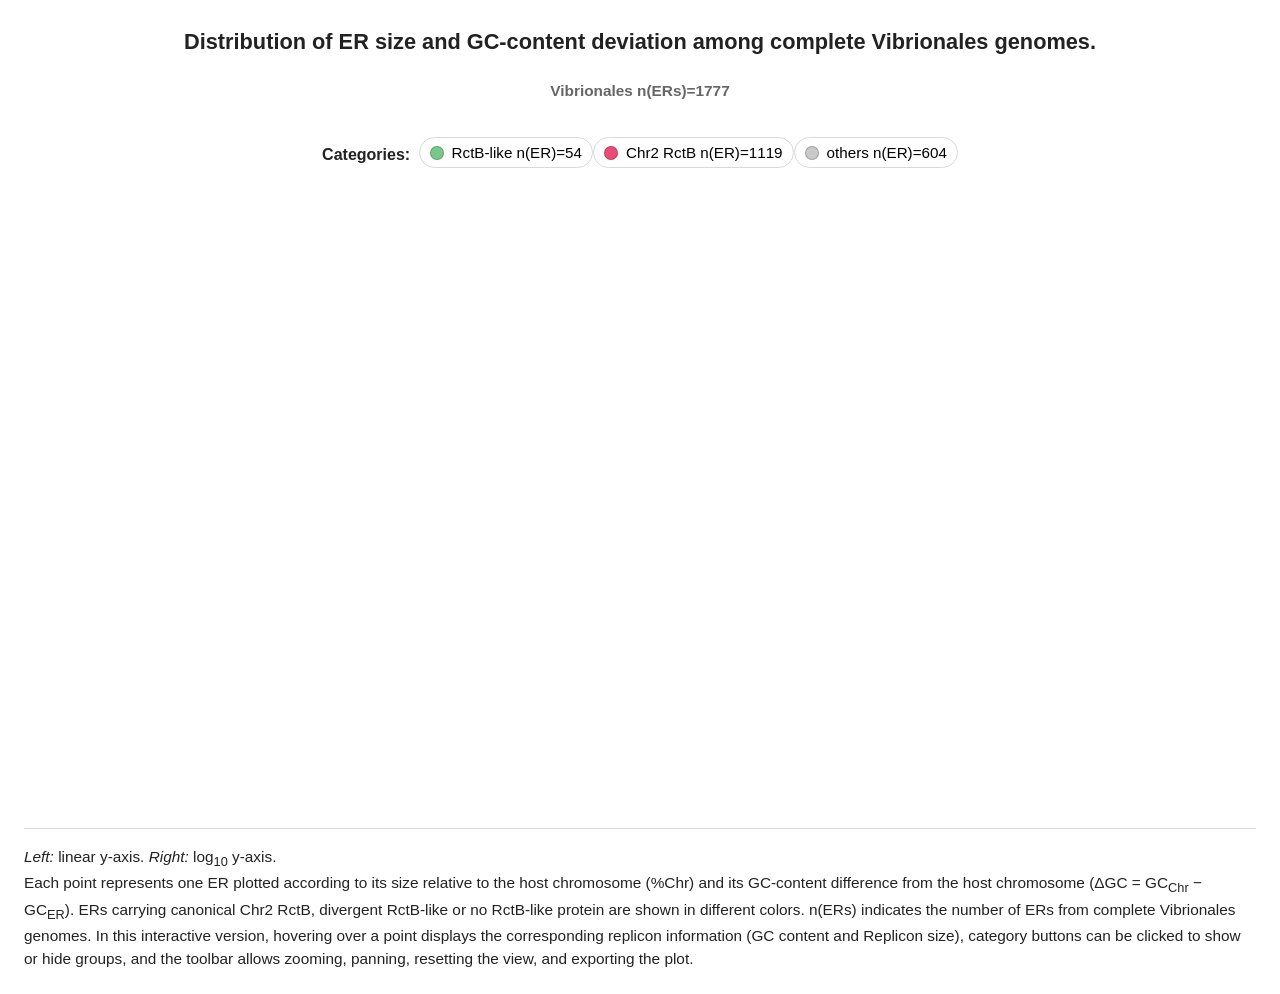
==== commit 9ed79824: "update" ====
--- a/associated_data/associated_data_1.html
+++ b/associated_data/associated_data_1.html
@@ -3,194 +3,67 @@
 <head>
   <meta charset="utf-8" />
   <meta name="viewport" content="width=device-width, initial-scale=1" />
-  <script src="https://cdn.plot.ly/plotly-3.3.1.min.js" integrity="sha256-4rD3fugVb/nVJYUv5Ky3v+fYXoouHaBSP20WIJuEiWg=" crossorigin="anonymous"></script>
+  <script src="https://cdn.plot.ly/plotly-3.3.1.min.js" crossorigin="anonymous"></script>
   <title>Vibrionales ER size distribution: linear and log views</title>
   <style>
-    :root {
-      --gap: 20px;
-      --panel-height: clamp(540px, 76vh, 900px);
-      --border-color: #d9d9d9;
-      --text-color: #222;
-      --muted: #666;
-    }
+    :root { --gap: 20px; --panel-height: clamp(420px, 68vh, 760px); --border-color:#d9d9d9; --text-color:#222; --muted:#666; }
     * { box-sizing: border-box; }
-    body {
-      margin: 0;
-      padding: 28px 24px 24px 24px;
-      font-family: Arial, Helvetica, sans-serif;
-      color: var(--text-color);
-      background: #fff;
-    }
-    .wrapper {
-      max-width: 1800px;
-      margin: 0 auto;
-    }
-    .main-title-block {
-      text-align: center;
-      margin: 0 0 20px 0;
-    }
-    .main-title {
-      font-size: clamp(1.15rem, 1.7vw, 1.55rem);
-      font-weight: 700;
-      line-height: 1.25;
-      margin: 0;
-    }
-    .main-subtitle {
-      font-size: clamp(0.95rem, 1.2vw, 1.1rem);
-      font-weight: 600;
-      color: var(--muted);
-      line-height: 1.3;
-      margin-top: 6px;
-    }
-    .plots-grid {
-      display: grid;
-      grid-template-columns: repeat(auto-fit, minmax(520px, 1fr));
-      gap: var(--gap);
-      align-items: start;
-    }
-    .panel {
-      min-width: 0;
-    }
-    .plot {
-      width: 100%;
-      height: var(--panel-height);
-    }
-    .shared-block {
-      margin-top: 28px;
-      border-top: 1px solid var(--border-color);
-      padding-top: 16px;
-    }
-    .legend-row {
-      display: flex;
-      flex-wrap: wrap;
-      gap: 10px 14px;
-      align-items: center;
-      margin-bottom: 12px;
-    }
-    .legend-title {
-      font-weight: 700;
-      margin-right: 4px;
-    }
-    .legend-item {
-      display: inline-flex;
-      align-items: center;
-      gap: 8px;
-      padding: 6px 10px;
-      border: 1px solid var(--border-color);
-      border-radius: 999px;
-      background: #fff;
-      cursor: pointer;
-      user-select: none;
-      font-size: 0.95rem;
-    }
-    .legend-item:hover {
-      background: #f8f8f8;
-    }
-    .legend-item.inactive {
-      opacity: 0.45;
-      text-decoration: line-through;
-    }
-    .swatch {
-      width: 14px;
-      height: 14px;
-      border-radius: 50%;
-      border: 1px solid rgba(0,0,0,0.2);
-      flex: 0 0 auto;
-    }
-    .figure-caption {
-      font-size: 0.96rem;
-      line-height: 1.5;
-    }
-    .figure-caption strong {
-      font-weight: 700;
-    }
-    @media (max-width: 1100px) {
-      .plots-grid {
-        grid-template-columns: 1fr;
-      }
-    }
+    body { margin:0; padding:28px 24px 24px 24px; font-family: Arial, Helvetica, sans-serif; color:var(--text-color); background:#fff; }
+    .wrapper { max-width: 1500px; margin: 0 auto; }
+    .main-title-block { text-align:center; margin:0 0 20px 0; }
+    .main-title { font-size: clamp(1.15rem, 1.7vw, 1.55rem); font-weight:700; line-height:1.25; margin:0; }
+    .main-subtitle { font-size: clamp(0.95rem, 1.2vw, 1.1rem); font-weight:600; color:var(--muted); line-height:1.3; margin-top:6px; }
+    .plots-grid { display:grid; grid-template-columns: repeat(auto-fit, minmax(520px, 1fr)); gap:var(--gap); align-items:start; }
+    .plot { width:100%; height:var(--panel-height); }
+    .shared-block { margin-top:28px; border-top:1px solid var(--border-color); padding-top:16px; }
+    .legend-row { display:flex; flex-wrap:wrap; gap:10px 14px; align-items:center; justify-content:center; margin-bottom:12px; }
+    .legend-title { font-weight:700; margin-right:4px; }
+    .legend-item { display:inline-flex; align-items:center; gap:8px; padding:6px 10px; border:1px solid var(--border-color); border-radius:999px; background:#fff; cursor:pointer; user-select:none; font-size:0.95rem; }
+    .legend-item:hover { background:#f8f8f8; }
+    .legend-item.inactive { opacity:0.45; text-decoration:line-through; }
+    .swatch { width:14px; height:14px; border-radius:50%; border:1px solid rgba(0,0,0,0.2); flex:0 0 auto; }
+    .figure-caption { font-size:0.96rem; line-height:1.5; }
+    @media (max-width: 1100px) { .plots-grid { grid-template-columns:1fr; } }
   </style>
 </head>
 <body>
   <div class="wrapper">
     <div class="main-title-block">
       <div class="main-title">Distribution of ER size and GC-content deviation among complete Vibrionales genomes.</div>
-      <div class="main-subtitle"><br>Vibrionales n(ERs)=1172</div>
-<span class="legend-title"><br><br>Categories:</span>
-        <button type="button" class="legend-item" data-group="RctB"><span class="swatch" style="background:#6F9FD1"></span><span>RctB n(ER)=668</span></button><button type="button" class="legend-item" data-group="other"><span class="swatch" style="background:#CECECE"></span><span>other n(ER)=480</span></button><button type="button" class="legend-item" data-group="RctB_like"><span class="swatch" style="background:#B85F74"></span><span>RctB-like n(ER)=24</span></button>
-      </div>
+      <div class="main-subtitle"><br>Vibrionales n(ERs)=1777</div>
+      <span class="legend-title"><br><br>Categories:</span>
+      <button type="button" class="legend-item" data-group="RctB_like"><span class="swatch" style="background:#79c88a"></span><span>RctB-like n(ER)=54</span></button><button type="button" class="legend-item" data-group="RctB"><span class="swatch" style="background:#e84d79"></span><span>Chr2 RctB n(ER)=1119</span></button><button type="button" class="legend-item" data-group="other"><span class="swatch" style="background:#c9c9c9"></span><span>others n(ER)=604</span></button>
     </div>
     <div class="plots-grid">
-      <section class="panel">
-        <div id="plot-linear" class="plot"></div>
-      </section>
-      <section class="panel">
-        <div id="plot-log" class="plot"></div>
-      </section>
+      <section><div id="plot-linear" class="plot"></div></section>
+      <section><div id="plot-log" class="plot"></div></section>
     </div>
-
     <div class="shared-block">
-      <div class="legend-row" id="shared-legend">
-              </div>
       <div class="figure-caption"><em>Left:</em> linear y-axis. <em>Right:</em> log<sub>10</sub> y-axis.<br>
-Each point represents one ER plotted according to its size relative to the host chromosome (%Chr) and its GC-content difference from the host chromosome (&Delta;GC = GC<sub>Chr</sub> &minus; GC<sub>ER</sub>). ERs carrying canonical RctB, divergent RctB-like or no RctB-like protein are shown in different colors. n(ERs) indicates the number of ERs from complete Vibrionales genomes. Marginal distributions are shown as kernel-density violin plots, illustrating the distributions of &Delta;GC values (top) and ER size (%Chr; right). For the right marginal distribution, KDEs were calculated after log<sub>10</sub> transformation of ER size. KDEs are normalized to the same maximum width, allowing comparison of distribution shapes but not absolute ER numbers. 
-In this interactive version, hovering over a point displays the corresponding replicon information (GC content and Replicon size), legend entries can be clicked to show or hide categories, and the toolbar allows zooming, panning, resetting the view, and exporting the plot.</div>
+      Each point represents one ER plotted according to its size relative to the host chromosome (%Chr) and its GC-content difference from the host chromosome (&Delta;GC = GC<sub>Chr</sub> &minus; GC<sub>ER</sub>). ERs carrying canonical Chr2 RctB, divergent RctB-like or no RctB-like protein are shown in different colors. n(ERs) indicates the number of ERs from complete Vibrionales genomes. In this interactive version, hovering over a point displays the corresponding replicon information (GC content and Replicon size), category buttons can be clicked to show or hide groups, and the toolbar allows zooming, panning, resetting the view, and exporting the plot.</div>
     </div>
   </div>
-
   <script>
-    const linearData = [{"hovertemplate":"%{hovertext}<br>GC content (%)=%{customdata[0]:.2f}<br>Replicon size (bp)=%{customdata[1]:,.0f}<extra></extra>","hovertext":["Vibrio cholerae O1 biovar El Tor str. N16961 Chr2, complete sequence","Vibrio vulnificus YJ016 chromosome II, complete sequence","Aliivibrio fischeri ES114 chromosome II, complete sequence","Vibrio cholerae O395 chromosome 2, complete sequence","Vibrio campbellii ATCC BAA-1116 chromosome II, complete sequence","Vibrio cholerae M66-2 chromosome II, complete sequence","Vibrio cholerae O395 chromosome II, complete sequence","Vibrio cholerae MJ-1236 chromosome 2, complete sequence","Vibrio antiquarius chromosome 2, complete sequence","Vibrio vulnificus CMCP6 chromosome II, complete sequence","Vibrio atlanticus chromosome 2, complete sequence","Vibrio cholerae O1 str. 2010EL-1786 chromosome 2, complete sequence","Vibrio furnissii NCTC 11218 chromosome 2, complete sequence","Vibrio vulnificus MO6-24/O chromosome II, complete sequence","Vibrio parahaemolyticus RIMD 2210633 chromosome 2, complete sequence","Photobacterium profundum SS9 chromosome 2, complete sequence","Aliivibrio salmonicida LFI1238 chromosome 2, complete sequence","Vibrio anguillarum 775 chromosome II, complete sequence","Vibrio sp. EJY3 chromosome 2, complete sequence","Vibrio cholerae IEC224 chromosome II, complete sequence","Vibrio parahaemolyticus BB22OP chromosome 2, complete sequence","Vibrio alginolyticus NBRC 15630 = ATCC 17749 chromosome 2, complete sequence","Vibrio parahaemolyticus O1:Kuk str. FDA_R31 chromosome II, complete sequence","Vibrio parahaemolyticus O1:K33 str. CDC_K4557 chromosome II, complete sequence","Vibrio anguillarum M3 chromosome 2, complete sequence","Vibrio campbellii ATCC BAA-1116 chromosome II, complete sequence","Vibrio parahaemolyticus UCM-V493 chromosome 2, complete sequence","Vibrio vulnificus strain 93U204 chromosome II, complete sequence","Vibrio coralliilyticus strain OCN014 chromosome 2, complete sequence","Vibrio cholerae strain 2012EL-2176 chromosome 2, complete sequence","Vibrio harveyi strain ATCC 33843 (392 [MAV]) chromosome 2, complete sequence","Vibrio coralliilyticus strain RE98 chromosome 2, complete sequence","Vibrio tubiashii ATCC 19109 chromosome 2, complete sequence","Vibrio anguillarum strain NB10 chromosome 2, complete sequence","Vibrio cholerae strain 2012Env-9 chromosome 1, complete sequence","Vibrio nigripulchritudo chromosome 2, complete sequence","Vibrio cholerae MS6 chromosome 2, complete sequence","Vibrio cholerae O1 biovar El Tor strain FJ147 chromosome II, complete sequence","Vibrio parahaemolyticus strain FDAARGOS_51 chromosome 2_complete sequence","Vibrio parahaemolyticus strain FORC_008 chromosome 2, complete sequence","Vibrio cholerae strain A19 chromosome 2","Vibrio parahaemolyticus strain FORC_006 chromosome 2, complete sequence","Vibrio owensii strain SH14 chromosome 2_complete sequence","Vibrio cholerae O1 str. KW3 chromosome II, complete sequence","Vibrio parahaemolyticus strain FORC_004 chromosome 2, complete sequence","Vibrio vulnificus strain FORC_009 chromosome 2, complete sequence","Vibrio natriegens NBRC 15636 = ATCC 14048 = DSM 759 strain ATCC 14048 chromosome 2, complete sequence","Vibrio alginolyticus strain ATCC 33787 chromosome II, complete sequence","Vibrio tritonius strain AM2 chromosome, complete genome","Grimontia hollisae strain FDAARGOS_111 chromosome 2_complete sequence","Vibrio fluvialis strain ATCC 33809 chromosome 1_complete sequence","Vibrio harveyi strain FDAARGOS_107 chromosome 2_complete sequence","Vibrio mimicus strain FDAARGOS_112 chromosome 1_complete sequence","Vibrio parahaemolyticus strain FDAARGOS_115 chromosome 2_complete sequence","Vibrio vulnificus strain FDAARGOS_119 chromosome 1_complete sequence","Vibrio parahaemolyticus strain FORC_014 chromosome 2, complete sequence","Vibrio vulnificus strain FORC_016 chromosome II, complete sequence","Vibrio vulnificus strain FORC_017 chromosome 2, complete sequence","Vibrio breoganii strain FF50 chromosome 2, complete sequence","Vibrio alginolyticus strain ZJ-T chromosome 2, complete sequence","Vibrio natriegens NBRC 15636 = ATCC 14048 = DSM 759 strain ATCC 14048 chromosome 2, complete sequence","Vibrio natriegens strain CCUG 16371 chromosome 2, complete sequence","Vibrio natriegens strain CCUG 16373 chromosome 2, complete sequence","Vibrio natriegens strain CCUG 16374 chromosome 2, complete sequence","Vibrio parahaemolyticus strain MAVP-Q chromosome 2, complete sequence","Vibrio cholerae 2740-80 chromosome 2, complete sequence","Vibrio scophthalmi strain VS-12 chromosome 2, complete sequence","Vibrio scophthalmi strain VS-05 chromosome 2, complete sequence","Vibrio coralliilyticus strain 58 chromosome II, complete sequence","Vibrio parahaemolyticus strain CHN25 chromosome 2, complete sequence","Photobacterium damselae subsp. damselae strain RM-71 chromosome II_complete sequence","Vibrio parahaemolyticus strain FORC_023 isolate 378 chromosome 2, complete sequence","Vibrio mimicus strain SCCF01 chromosome 2, complete sequence","Vibrio cholerae strain Env-390 chromosome 1, complete sequence","Vibrio parahaemolyticus strain FORC_022 chromosome 2, complete sequence","Vibrio parahaemolyticus strain FORC_018 chromosome II, complete sequence","Vibrio cholerae strain C5 chromosome 2, complete sequence","Vibrio cholerae strain E1320 chromosome 2, complete sequence","Vibrio cholerae strain CRC711 chromosome 2, complete sequence","Vibrio cholerae strain CRC1106 chromosome 2, complete sequence","Vibrio cholerae strain E506 chromosome 2, complete sequence","Vibrio cholerae strain E1162 chromosome 2, complete sequence","Vibrio cholerae strain NCTC5395 chromosome 2, complete sequence","Vibrio cholerae strain NCTC9420 chromosome 2, complete sequence","Vibrio cholerae strain M2140 chromosome 2, complete sequence","Vibrio cholerae strain E9120 chromosome 2, complete sequence","Vibrio harveyi strain QT520 chromosome 2, complete sequence","Vibrio fluvialis strain 12605 chromosome 2, complete sequence","Vibrio campbellii strain LMB29 chromosome 2, complete sequence","Vibrio kanaloae strain R17 chromosome 2_complete sequence","Vibrio parahaemolyticus strain MVP1 chromosome 2_complete sequence","Vibrio owensii strain XSBZ03 chromosome 2, complete sequence","Vibrio cholerae strain FDAARGOS_223 chromosome 2_complete sequence","Vibrio parahaemolyticus strain FDAARGOS_191 chromosome 2_complete sequence","Vibrio alginolyticus strain K01M1 chromosome 2_complete sequence","Vibrio syngnathi strain K08M4 chromosome 2, complete sequence","Vibrio alginolyticus strain K04M5 chromosome 2, complete sequence","Vibrio alginolyticus strain K06K5 chromosome 2, complete sequence","Vibrio alginolyticus strain K10K4 chromosome 2, complete sequence","Vibrio campbellii strain 20130629003S01 chromosome II, complete sequence","Photobacterium damselae subsp. damselae strain KC-Na-1 chromosome II, complete sequence","Vibrio campbellii strain LA16-V1 chromosome II, complete sequence","Vibrio alginolyticus strain K09K1 chromosome I, complete sequence","Vibrio alginolyticus strain K08M3 chromosome II, complete sequence","Vibrio alginolyticus isolate K04M3 chromosome II, complete sequence","Vibrio aphrogenes CA-1004 DNA_chromosome 2_complete geome","Vibrio campbellii CAIM 519 = NBRC 15631 = ATCC 25920 strain ATCC 25920, CAIM 519T chromosome 2, complete sequence","Vibrio gazogenes strain ATCC 43942 chromosome 2, complete sequence","Vibrio vulnificus strain FORC_037 chromosome II, complete sequence","Vibrio parahaemolyticus strain MAVP-Q chromosome 2, complete sequence","Vibrio anguillarum strain 87-9-116 chromosome 2, complete sequence","Vibrio anguillarum strain JLL237 chromosome 2, complete sequence","Vibrio anguillarum strain S3 4/9 chromosome 2, complete sequence","Vibrio anguillarum strain CNEVA NB11008 chromosome 2, complete sequence","Vibrio mediterranei strain QT6D1 chromosome 2, complete sequence","Vibrio rotiferianus strain B64D1 chromosome 1, complete sequence","Vibrio vulnificus strain CECT 4999 chromosome II, complete sequence","Vibrio tarriae strain 2521-89 chromosome 2, complete sequence","Paraphotobacterium marinum strain NSCS20N07D chromosome small, complete sequence","Vibrio casei DSM 22364 DNA_chromosome 2_complete geome","Vibrio rumoiensis FERM P-14531 DNA_chromosome 2_complete geome","Vibrio parahaemolyticus strain MAVP-R chromosome 2_complete sequence","Vibrio vulnificus NBRC 15645 = ATCC 27562 chromosome 2, complete sequence","Vibrio qinghaiensis strain Q67 chromosome 2, complete sequence","Vibrio anguillarum strain VIB43 chromosome 2, complete sequence","Vibrio parahaemolyticus strain MAVP-26 chromosome 2, complete sequence","Vibrio anguillarum strain ATCC-68554 chromosome 2, complete sequence","Vibrio anguillarum strain VIB12 isolate Sea bass chromosome 2, complete sequence","Vibrio cholerae strain FORC_055 isolate MFDS chromosome 2, complete sequence","Photobacterium damselae subsp. piscicida strain 91-197 chromosome 2, complete sequence","Vibrio cholerae strain E7946 chromosome 2, complete sequence","Vibrio fluvialis strain QY27 chromosome 2, complete sequence","Vibrio harveyi strain 345 chromosome 2_complete sequence","Vibrio vulnificus strain VV2014DJH chromosome 2_complete sequence","Vibrio vulnificus strain FORC_054 chromosome 2_complete sequence","Vibrio jasicida 090810c chromosome 2_complete sequence","Vibrio owensii strain 051011B chromosome 2_complete sequence","Vibrio cholerae strain A1552 chromosome 2_complete sequence","Vibrio campbellii strain BoB-90 chromosome 2_complete sequence","Vibrio campbellii strain BoB-53 chromosome 2_complete sequence","Vibrio hyugaensis strain 090810a chromosome 2_complete sequence","Vibrio cholerae O1 biovar El Tor strain HC1037 chromosome II_complete sequence","Vibrio diabolicus strain FDAARGOS_96 chromosome 2_complete sequence","Vibrio diabolicus strain LMG 3418 chromosome 2_complete sequence","Vibrio fluvialis strain FDAARGOS_100 chromosome 2_complete sequence","Vibrio diabolicus strain FDAARGOS_105 chromosome 2_complete sequence","Vibrio alginolyticus strain FDAARGOS_108 chromosome 2_complete sequence","Vibrio alginolyticus strain FDAARGOS_110 chromosome 2_complete sequence","Vibrio alginolyticus strain FDAARGOS_114 chromosome 2_complete sequence","Vibrio cholerae strain A1552 chromosome II_complete sequence","Vibrio anguillarum strain 425 chromosome 2_complete sequence","Vibrio vulnificus Env1 chromosome II_complete sequence","Vibrio cholerae strain N16961 chromosome 2_complete sequence","Vibrio cholerae strain Sa5Y chromosome 2_complete sequence","Vibrio parahaemolyticus strain R14 chromosome 2_complete sequence","Vibrio parahaemolyticus strain 20130629002S01 chromosome II_complete sequence","Vibrio cholerae strain A1552 chromosome 2_complete sequence","Vibrio parahaemolyticus isolate R13 chromosome 2_complete sequence","Photobacterium damselae strain Phdp Wu-1 chromosome 2_complete sequence","Vibrio campbellii strain DS40M4 chromosome 2_complete sequence","Vibrio splendidus strain BST398 chromosome 2_complete sequence","Vibrio coralliilyticus strain RE22 chromosome 2_complete sequence","Vibrio anguillarum strain J360 chromosome 2_complete sequence","Vibrio sp. dhg chromosome 2_complete sequence","Vibrio alfacsensis strain CAIM 1831 chromosome II_complete sequence","Vibrio cholerae strain FORC_073 chromosome 2_complete sequence","Vibrio anguillarum strain MHK3 chromosome 2, complete sequence","Vibrio parahaemolyticus strain FORC_072 chromosome 2_complete sequence","Vibrio parahaemolyticus strain FORC_071 chromosome 2_complete sequence","Vibrio alginolyticus strain K04M1 chromosome 2, complete sequence","Vibrio alginolyticus strain K05K4 chromosome 2, complete sequence","Vibrio campbellii strain 170502 chromosome II_complete sequence","Vibrio owensii strain 1700302 chromosome 2_complete sequence","Vibrio parahaemolyticus strain 160807 chromosome 2_complete sequence","Vibrio owensii strain V180403 chromosome 2_complete sequence","Vibrio zhugei strain HBUAS61001 chromosome 1_complete sequence","Vibrio cholerae strain E4 chromosome 2_complete sequence","Vibrio mediterranei strain 117-T6 chromosome 2_complete sequence","Aliivibrio salmonicida strain VS224 chromosome II_complete sequence","Vibrio parahaemolyticus strain VPD14 chromosome 2_complete sequence","Photobacterium damselae subsp. damselae strain KC-Na-NB1 chromosome 2_complete sequence","Vibrio parahaemolyticus strain D3112 chromosome 2_complete sequence","Vibrio vulnificus strain FORC_077 chromosome 2_complete sequence","Vibrio cholerae strain 20000 chromosome 2_complete sequence","Salinivibrio sp. YCSC6 chromosome II_complete sequence","Vibrio cyclitrophicus strain ECSMB14105 chromosome 2_complete sequence","Salinivibrio kushneri strain AL184 chromosome 2_complete sequence","Vibrio furnissii strain FDAARGOS_777 chromosome 2_complete sequence","Vibrio parahaemolyticus strain Vb0624 chromosome 2_complete sequence","Vibrio rotiferianus AM7 DNA_chromosome 2_complete genome","Vibrio cholerae strain RFB16 chromosome 2_complete sequence","Vibrio parahaemolyticus strain FDAARGOS_667 chromosome 2_complete sequence","Vibrio vulnificus strain FDAARGOS_663 chromosome 1_complete sequence","Vibrio parahaemolyticus strain FDAARGOS_662 chromosome 1_complete sequence","Vibrio harveyi strain WXL538 chromosome 2_complete sequence","Vibrio sp. THAF190c plasmid pTHAF190c_a_complete sequence","Vibrio aquimaris strain THAF100 plasmid pTHAF100_a_complete sequence","Vibrio sp. THAF64 plasmid pTHAF64_a_complete sequence","Vibrio algicola strain SM1977 chromosome 2_complete sequence","Vibrio cholerae O395 chromosome 1_complete genome","Vibrio parahaemolyticus 10329 chromosome 2_complete sequence","Vibrio mimicus strain 2011V-1073 chromosome 2_complete sequence","Vibrio navarrensis strain 08-2462 chromosome 2_complete sequence","Vibrio metoecus strain 2011V-1169 chromosome 2_complete sequence","Vibrio metoecus strain 08-2459 chromosome 2_complete sequence","Grimontia hollisae strain 2013V-1029 chromosome 2_complete sequence","Vibrio harveyi strain 2011V-1164 chromosome 2_complete sequence","Vibrio furnissii strain 2419-04 chromosome 2_complete sequence","Vibrio cincinnatiensis strain 2409-02 chromosome 2_complete sequence","Vibrio cidicii strain 2423-01 chromosome 2_complete sequence","Vibrio alginolyticus strain 2013V-1302 chromosome 2_complete sequence","Vibrio vulnificus strain 2142-77 chromosome 2_complete sequence","Vibrio parahaemolyticus strain 2012AW-0154 chromosome 2_complete sequence","Vibrio sp. THAF191d plasmid pTHAF191d_b_complete sequence","Vibrio sp. THAF191c plasmid pTHAF191c_b_complete sequence","Vibrio parahaemolyticus strain 19-021-D1 chromosome 2_complete sequence","Vibrio cholerae strain 3528-08 chromosome 2_complete sequence","Vibrio cholerae strain 2015V-1126 chromosome 2_complete sequence","Vibrio cholerae strain 3566-06 chromosome 2_complete sequence","Vibrio cholerae strain 3523-03 chromosome 2_complete sequence","Vibrio cholerae strain 3569-08 chromosome 2_complete sequence","Vibrio parahaemolyticus strain AM43962 chromosome 2_complete sequence","Vibrio cholerae strain 3541-04 chromosome 2_complete sequence","Vibrio cholerae strain 2015V-1118 chromosome 2_complete sequence","Vibrio alginolyticus strain 2014V-1011 chromosome 2_complete sequence","Photobacterium damselae strain 9046-81 chromosome 2_complete sequence","Vibrio parahaemolyticus strain 2015AW-0174 chromosome 2_complete sequence","Vibrio fluvialis strain 2015AW-0077 chromosome 2_complete sequence","Vibrio furnissii strain 2013V-1001 chromosome 2_complete sequence","Vibrio furnissii strain 2420-04 chromosome 2_complete sequence","Vibrio parahaemolyticus strain AM51552 chromosome 2_complete sequence","Vibrio parahaemolyticus strain AM46865 chromosome 2_complete sequence","Vibrio parahaemolyticus strain 2012AW-0353 chromosome 2_complete sequence","Vibrio fluvialis strain 2013V-1300 chromosome 2_complete sequence","Vibrio cincinnatiensis strain 1398-82 chromosome 2_complete sequence","Vibrio parahaemolyticus strain 2014V-1125 chromosome 2_complete sequence","Vibrio parahaemolyticus strain 2014V-1066 chromosome 2_complete sequence","Vibrio parahaemolyticus strain 2013V-1244 chromosome 2_complete sequence","Vibrio parahaemolyticus strain 2013V-1181 chromosome 2_complete sequence","Grimontia hollisae strain 1078-81 chromosome 2_complete sequence","Vibrio parahaemolyticus strain 2013V-1136 chromosome 2_complete sequence","Vibrio parahaemolyticus strain 2013V-1174 chromosome 2_complete sequence","Vibrio parahaemolyticus strain 2013V-1146 chromosome 2_complete sequence","Vibrio cholerae strain 2011EL-1271 chromosome 2_complete sequence","Vibrio cincinnatiensis strain 2070-81 chromosome 2_complete sequence","Vibrio navarrensis strain 2462-79 chromosome 2_complete sequence","Vibrio alginolyticus strain 2439-01 chromosome 2_complete sequence","Vibrio metschnikovii strain 9502-00 chromosome 2_complete sequence","Vibrio fluvialis strain 2012V-1235 chromosome 2_complete sequence","Vibrio cidicii strain 2756-81 chromosome 2_complete sequence","Vibrio cholerae strain F9993 chromosome 2_complete sequence","Vibrio alginolyticus strain 2010V-1102 chromosome 2_complete sequence","Vibrio metoecus strain 06-2478 chromosome 2_complete sequence","Vibrio cincinnatiensis strain F8054 chromosome 2_complete sequence","Vibrio metoecus strain 2011V-1015 chromosome 2_complete sequence","Vibrio metschnikovii strain 07-2421 chromosome 2_complete sequence","Vibrio cholerae C6706 chromosome 2_complete sequence","Vibrio mimicus strain 07-2442 chromosome 2_complete sequence","Vibrio mimicus strain 06-2455 chromosome 2_complete sequence","Vibrio mimicus strain F9458 chromosome 2_complete sequence","Vibrio parahaemolyticus strain 2012AW-0224 chromosome 2_complete sequence","Vibrio parahaemolyticus strain 2010V-1106 chromosome 2_complete sequence","Vibrio vulnificus strain 06-2410 chromosome 2_complete sequence","Vibrio vulnificus strain 07-2444 chromosome 2_complete sequence","Grimontia hollisae strain F9489 chromosome 2_complete sequence","Vibrio fluvialis strain F8658 chromosome 2_complete sequence","Vibrio fluvialis strain 2015AW-0233 chromosome 2_complete sequence","Vibrio cholerae isolate CTMA_1441 chromosome 2_complete sequence","Vibrio parahaemolyticus strain 20140624012-1 chromosome II_complete sequence","Vibrio parahaemolyticus strain 20140722001-1 chromosome II_complete sequence","Vibrio parahaemolyticus strain 20140829008-1 chromosome II_complete sequence","Vibrio parahaemolyticus strain 20160303005-1 chromosome II_complete sequence","Vibrio parahaemolyticus strain 20151116002-3 chromosome II_complete sequence","Vibrio cholerae O1 strain AAS91 chromosome 2_complete sequence","Vibrio taketomensis DNA_chromosome 2_complete sequence","Vibrio taketomensis DNA_chromosome 2_complete sequence","Vibrio panuliri JCM 19500 DNA_chromosome 2_complete sequence","Vibrio ponticus DSM 16217 DNA_chromosome 2_nearly complete sequence","Vibrio astriarenae strain HN897 chromosome 2_complete sequence","Vibrio ziniensis strain ZWAL4003 chromosome 2_complete sequence","Vibrio coralliilyticus OCN008 chromosome II_complete sequence","Vibrio sp. HDW18 plasmid p_unnamed1_complete sequence","Salinivibrio costicola strain M318 chromosome 2_complete sequence","Vibrio alginolyticus strain FA2 chromosome 2_complete sequence","Vibrio diabolicus strain FA3 chromosome 2_complete sequence","Vibrio cholerae C6706 chromosome 2_complete sequence","Vibrio cholerae O1 biovar El Tor strain C6709 chromosome 2_complete sequence","Vibrio cholerae O1 biovar El Tor strain P27459 chromosome 2_complete sequence","Vibrio cholerae O1 biovar El Tor strain DRC-193A chromosome 2_complete sequence","Vibrio cholerae O1 biovar El Tor strain E7946 chromosome 2_complete sequence","Vibrio europaeus strain NPI-1 chromosome 2_complete sequence","Vibrio fluvialis strain A8 chromosome 2_complete sequence","Vibrio cholerae strain W10G chromosome 2_complete sequence","Vibrio cholerae strain SL4G chromosome 2_complete sequence","Vibrio cholerae strain SL5Y chromosome 2_complete sequence","Vibrio cholerae strain SO5Y chromosome 2_complete sequence","Vibrio cholerae strain L6G chromosome 2_complete sequence","Vibrio cholerae strain SL6Y chromosome 2_complete sequence","Vibrio cholerae strain SP6G chromosome 2_complete sequence","Vibrio cholerae strain SP7G chromosome 2_complete sequence","Vibrio cholerae strain W6G chromosome 2_complete sequence","Vibrio cholerae strain W7G chromosome 2_complete sequence","Vibrio cholerae strain E7G chromosome 2_complete sequence","Vibrio cholerae strain SA7G chromosome 2_complete sequence","Vibrio cholerae strain SA10G chromosome 2_complete sequence","Vibrio cholerae strain SA3G chromosome 2_complete sequence","Vibrio alginolyticus strain GS_MYPK1 chromosome 2_complete sequence","Vibrio parahaemolyticus strain LVP1 chromosome 2_complete sequence","Vibrio parahaemolyticus strain LVP2 chromosome 2_complete sequence","Vibrio parahaemolyticus strain LVP66 chromosome 2_complete sequence","Vibrio cholerae strain VC1374 chromosome 2_complete sequence","Vibrio spartinae strain 3.6 chromosome 2_complete sequence","Vibrio vulnificus strain Vv180806 chromosome 2_complete sequence","Vibrio vulnificus strain 2497-87 chromosome 2_complete sequence","Vibrio parahaemolyticus strain TJA114 chromosome 1_complete sequence","Vibrio alginolyticus strain Vb1833 chromosome 2_complete sequence","Photobacterium damselae subsp. piscicida strain AS-16-0555-7 chromosome 2_complete sequence","Vibrio navarrensis strain 2540-90 chromosome 2_complete sequence","Vibrio bathopelagicus strain Sal10 chromosome II_complete sequence","Photobacterium damselae subsp. damselae strain KC-Dl-1 chromosome 2_complete sequence","Vibrio nigripulchritudo TUMSAT-TG-2018 DNA_chromosome 2_complete sequence","Vibrio cholerae strain VC_hf7 chromosome 2_complete sequence","Vibrio cholerae C6706 chromosome II_complete sequence","Vibrio sp. VB16 chromosome 2_complete sequence","Vibrio europaeus strain 07/118 T2 chromosome 2_complete sequence","Vibrio navarrensis strain 20-VB00237 chromosome 2_complete sequence","Vibrio parahaemolyticus strain 20-082A3 chromosome II_complete sequence","Vibrio diabolicus strain SLV18 chromosome 2_complete sequence","Vibrio sp. sp1 chromosome 2_complete sequence","Photobacterium ganghwense strain C2.2 chromosome 2_complete sequence","Vibrio cholerae strain A1552 chromosome 2_complete sequence","Vibrio cholerae MO10 chromosome 2_complete sequence","Vibrio parahaemolyticus strain FB-11 chromosome 2_complete sequence","Vibrio fluvialis strain 19-VB00936 chromosome 2_complete sequence","Photobacterium sp. GJ3 plasmid pGJ3-1_complete sequence","Vibrio cholerae O37 strain ATCC 25872 chromosome 2_complete sequence","Vibrio mimicus strain Y4 chromosome I_complete sequence","Vibrio ostreae strain OG9-811 chromosome 2_complete sequence","Vibrio parahaemolyticus strain 64 chromosome 2_complete sequence","Vibrio cholerae strain ICDC-VC3741 chromosome 2_complete sequence","Vibrio cholerae strain ICDC-VC702 chromosome 2_complete sequence","Vibrio alfacsensis 04Ya249 DNA_chromosome 2_complete sequence","Vibrio alfacsensis 04Ya108 DNA_chromosome 2_complete sequence","Thaumasiovibrio subtropicus C4V358 DNA_chromosome 2 complete genome","Vibrio cholerae IDH-03329 DNA_chromosome 2_complete sequence","Vibrio cholerae IDH-03506 DNA_chromosome 2_complete sequence","Vibrio sp. SCSIO 43132 chromosome 2_complete sequence","Vibrio penaeicida IFO 15640 DNA_chromosome 2_complete genome","Vibrio penaeicida IFO 15641 DNA_chromosome 2_complete genome","Vibrio penaeicida IFO 15642 DNA_chromosome 2_complete genome","Vibrio penaeicida TUMSAT-OK1 DNA_chromosome 2_complete genome","Vibrio penaeicida TUMSAT-OK2 DNA_chromosome 2_complete genome","Vibrio parahaemolyticus strain 20-082E4 chromosome II_complete sequence","Vibrio diabolicus strain NV27 chromosome 2_complete sequence","Vibrio furnissii strain VFN3 chromosome II_complete sequence","Vibrio kanaloae strain KH-4 chromosome 2, complete sequence","Vibrio harveyi strain XH2145 chromosome 2, complete sequence","Vibrio cholerae strain PanChol chromosome 2, complete sequence","Vibrio cholerae strain GXFL1-4 chromosome 1, complete sequence","Photobacterium sp. TLY01 chromosome 2, complete sequence","Vibrio maritimus strain BH16 chromosome 2, complete sequence","Vibrio anguillarum strain J382 chromosome 2, complete sequence","Vibrio parahaemolyticus strain LH24 chromosome II, complete sequence","Vibrio parahaemolyticus strain LH80 chromosome II, complete sequence","Vibrio parahaemolyticus strain TJ-20 chromosome I, complete sequence","Vibrio parahaemolyticus strain TJ-187 chromosome II, complete sequence","Vibrio parahaemolyticus strain VP120 chromosome II, complete sequence","Vibrio parahaemolyticus strain VP157 chromosome II, complete sequence","Photobacterium damselae subsp. damselae strain CSP DAM2 chromosome 2, complete sequence","Photobacterium damselae subsp. damselae strain CSP DAM1 chromosome 2, complete sequence","Photobacterium damselae subsp. damselae strain AS-16-0963-3 chromosome 2, complete sequence","Photobacterium damselae subsp. damselae strain AS-16-0963-1 chromosome 2, complete sequence","Photobacterium damselae subsp. damselae strain AS-15-3942-9 chromosome 2, complete sequence","Photobacterium damselae subsp. damselae strain AS-15-3942-8 chromosome 2, complete sequence","Photobacterium damselae subsp. damselae strain AS-15-3942-7 chromosome 2, complete sequence","Photobacterium damselae subsp. damselae strain AS-15-0759-2 chromosome 2, complete sequence","Vibrio alginolyticus strain FJV2 chromosome 2, complete sequence","Vibrio alginolyticus strain HNV2 chromosome 2, complete sequence","Vibrio alginolyticus strain HYV1 chromosome 2, complete sequence","Vibrio alginolyticus strain ZZV2 chromosome 2, complete sequence","Vibrio alginolyticus strain ZLV3 chromosome 2, complete sequence","Vibrio alginolyticus strain SXV3 chromosome 2, complete sequence","Vibrio alginolyticus strain XWV9 chromosome 2, complete sequence","Vibrio gigantis strain ACE001 chromosome 2, complete sequence","Vibrio campbellii strain IFL1 chromosome 2, complete sequence","Vibrio splendidus strain 1_C04a chromosome 2, complete sequence","Vibrio splendidus strain 2_C04b chromosome 2, complete sequence","Vibrio splendidus strain 4_C08b chromosome 2, complete sequence","Vibrio natriegens strain WPAGA4 chromosome 2, complete sequence","Vibrio furnissii strain PartQ-Vfurnissii-RM8376 chromosome 2, complete sequence","Photobacterium sp. CCB-ST2H9 chromosome 2, complete sequence","Vibrio alginolyticus strain YZOS-03 chromosome 2","Vibrio alginolyticus strain HLBS-07 chromosome 2","Vibrio cholerae strain V130003 chromosome 2, complete sequence","Vibrio sinaloensis strain YA2 chromosome 2, complete sequence","Vibrio parahaemolyticus strain DLM1805 chromosome II, complete sequence","Vibrio parahaemolyticus strain DLM1799 chromosome II, complete sequence","Vibrio parahaemolyticus strain XMO116 chromosome II, complete sequence","Vibrio cyclitrophicus strain ED653 chromosome ED653-c2, complete sequence","Vibrio sp. ED004 chromosome 2, complete sequence","Vibrio parahaemolyticus strain DHO76 chromosome II, complete sequence","Vibrio alginolyticus strain HY9901 chromosome 1, complete sequence","Vibrio crassostreae strain ED395 chromosome 2, complete sequence","Vibrio sp. ED002 chromosome 2, complete sequence","Vibrio sp. J383 chromosome 2, complete sequence","Vibrio sp. SCSIO 43097 chromosome 2, complete sequence","Vibrio alginolyticus strain E110 chromosome 1, complete sequence","Vibrio sp. SCSIO 43009 chromosome 2, complete sequence","Vibrio sp. SCSIO 43139 chromosome 2, complete sequence","Vibrio sp. SCSIO 43136 chromosome 2, complete sequence","Vibrio sp. SCSIO 43140 chromosome 2, complete sequence","Vibrio sp. SCSIO 43155 chromosome 2, complete sequence","Vibrio sp. SCSIO 43153 chromosome 2, complete sequence","Vibrio sp. SCSIO 43145 chromosome 2, complete sequence","Vibrio sp. SCSIO 43135 chromosome 2, complete sequence","Vibrio sp. SCSIO 43186 chromosome 2, complete sequence","Vibrio sp. SCSIO 43133 chromosome 2, complete sequence","Grimontia kaedaensis strain 020920N chromosome II, complete sequence","Vibrio gazogenes strain PB1 chromosome 2, complete sequence","Photobacterium damselae strain XP-11 chromosome 2, complete sequence","Aliivibrio fischeri ATCC 7744 = JCM 18803 = DSM 507 chromosome II, complete sequence","Vibrio furnissii strain 104486766 chromosome 2, complete sequence","Photobacterium sanguinicancri strain CECT 7579 chromosome 2, complete sequence","Photobacterium swingsii strain CECT 7576 chromosome 2, complete sequence","Vibrio aerogenes strain LMG 19650 chromosome 2, complete sequence","Vibrio breoganii strain CAIM 1829 chromosome 2, complete sequence","Vibrio comitans strain LMG 23416 chromosome 2, complete sequence","Vibrio gallicus strain CIP 107863 chromosome 2, complete sequence","Vibrio gazogenes strain ATCC 29988 chromosome 2, complete sequence","Vibrio inusitatus strain LMG 23434 chromosome 2, complete sequence","Vibrio mangrovi strain CECT 7927 chromosome 2, complete sequence","Vibrio neonatus strain JCM 21521 chromosome 2, complete sequence","Vibrio palustris strain CECT 9027 chromosome 2, complete sequence","Vibrio pectenicida strain LMG 19642 chromosome 2, complete sequence","Vibrio plantisponsor strain CECT 7581 chromosome 2, complete sequence","Vibrio porteresiae DSM 19223 strain MSSRF30 chromosome 2, complete sequence","Vibrio rarus strain LMG 23674 chromosome 2, complete sequence","Vibrio rhizosphaerae strain LMG 23790 chromosome 2, complete sequence","Vibrio ruber strain LMG 23124 chromosome 2, complete sequence","Vibrio spartinae strain CECT 9026 chromosome 2, complete sequence","Vibrio zhugei strain KCTC 62784 chromosome 2, complete sequence","Vibrio artabrorum strain CECT 7226 chromosome 2, complete sequence","Vibrio atlanticus strain CECT 7223 chromosome 2, complete sequence","Vibrio celticus strain CECT 7224 chromosome 2, complete sequence","Vibrio chagasii strain LMG 21353 chromosome 2, complete sequence","Vibrio coralliirubri strain DSM 27495 chromosome 2, complete sequence","Vibrio cortegadensis strain CECT 7227 chromosome 2, complete sequence","Vibrio crassostreae strain LMG 22240 chromosome 2, complete sequence","Vibrio cyclitrophicus strain LMG 21359 chromosome 2, complete sequence","Vibrio echinoideorum strain DSM 107264 chromosome 2, complete sequence","Vibrio fortis strain LMG 21557 chromosome 2, complete sequence","Vibrio gallaecicus strain CECT 7244 chromosome 2, complete sequence","Vibrio gigantis strain LMG 22741 chromosome 2, complete sequence","Vibrio kanaloae strain LMG 20539 chromosome 2, complete sequence","Vibrio lentus strain LMG 21034 chromosome 2, complete sequence","Vibrio pelagius strain ATCC 25916 chromosome 2, complete sequence","Vibrio pomeroyi strain LMG 20537 chromosome 2, complete sequence","Vibrio splendidus strain LMG 19031 chromosome 2, complete sequence","Vibrio tasmaniensis strain LMG 20012 chromosome 2, complete sequence","Vibrio toranzoniae strain CECT 7225 chromosome 2, complete sequence","Vibrio ishigakensis strain C1 chromosome 2, complete sequence","Vibrio pelagius strain WXL662 chromosome 2, complete sequence","Vibrio campbellii strain LJC015 plasmid unnamed1, complete sequence","Vibrio campbellii strain LJC014 chromosome 2, complete sequence","Vibrio campbellii strain LJC013 chromosome 2, complete sequence","Vibrio campbellii strain LJC012 chromosome 2, complete sequence","Vibrio campbellii strain LJC011 chromosome 2, complete sequence","Vibrio coralliilyticus strain SCSIO 43001 chromosome 2, complete sequence","Photobacterium toruni strain WD2103 chromosome 2, complete sequence","Vibrio natriegens strain 14048 chromosome 2, complete sequence","Photobacterium toruni strain CECT 9189 chromosome 2, complete sequence","Vibrio japonicus strain JCM 31412 chromosome 2, complete sequence","Vibrio cholerae strain N1252 chromosome 2, complete sequence","Vibrio harveyi strain 1 chromosome 1, complete sequence","Vibrio cholerae strain PNUSAV001140 chromosome 2, complete sequence","Vibrio cholerae strain PNUSAV001141 chromosome 2, complete sequence","Vibrio splendidus strain ED144 chromosome 2, complete sequence","Vibrio sp. J502 chromosome 2, complete sequence","Photobacterium sp. TY1-4 chromosome 2, complete sequence","Vibrio natriegens strain PWH3a chromosome 2, complete sequence","Vibrio owensii strain GL-605 chromosome 2, complete sequence","Vibrio parahaemolyticus strain GL-601 chromosome 2, complete sequence","Vibrio parahaemolyticus strain 17-VB00214 chromosome 2, complete sequence","Vibrio vulnificus strain VV20-8B-2 isolate homogenised shrimp chromosome 2, complete sequence","Vibrio sp. STUT-A11 chromosome 2, complete sequence","Vibrio sp. STUT-A16 chromosome 2, complete sequence","Photobacterium damselae subsp. damselae strain 04Ya311 chromosome 2, complete sequence","Vibrio gangliei strain DSM 104291 chromosome 2, complete sequence","Vibrio cholerae strain E1 chromosome 2, complete sequence","Vibrio alginolyticus strain AUSMDU00064140 chromosome 2, complete sequence","Vibrio parahaemolyticus strain LH214 chromosome LH214_2, complete sequence","Vibrio alginolyticus strain SNU_SP1 chromosome II, complete sequence","Vibrio parahaemolyticus strain vp-HL-202005 chromosome 2, complete sequence","Salinivibrio kushneri strain TGB11 plasmid unnamed, complete sequence","Salinivibrio kushneri strain TGB19 plasmid unnamed, complete sequence","Salinivibrio proteolyticus strain TGB10 plasmid unnamed, complete sequence","Salinivibrio kushneri strain TGB4 plasmid unnamed, complete sequence","Vibrio nigripulchritudo strain TUMSAT-V.nig1 chromosome 2, complete sequence","Vibrio nigripulchritudo strain TUMSAT-V.nig2 chromosome 2, complete sequence","Vibrio nigripulchritudo strain TUMSAT-V.nig3 chromosome 2, complete sequence","Vibrio sp. SCSIO 43137 chromosome 2, complete sequence","Vibrio parahaemolyticus strain RMDVP1 chromosome 2, complete sequence","Vibrio parahaemolyticus strain Vp2015094 chromosome 2, complete sequence","Vibrio tubiashii strain FP17 chromosome 2, complete sequence","Vibrio parahaemolyticus strain VP220218 chromosome 1, complete sequence","Vibrio harveyi strain VH21FL chromosome 2, complete sequence","Vibrio parahaemolyticus strain HZ-52 chromosome II, complete sequence","Vibrio parahaemolyticus strain 20140723005 chromosome II, complete sequence","Vibrio parahaemolyticus strain 20150710009 chromosome II, complete sequence","Photobacterium sp. GSS17 chromosome 2, complete sequence","Vibrio campbellii strain 20220413_1 chromosome 2, complete sequence","Vibrio alginolyticus strain 20220413_2 chromosome 2, complete sequence","Vibrio harveyi strain A2 chromosome 2, complete sequence","Vibrio harveyi strain 160-19 chromosome 2, complete sequence","Vibrio harveyi strain 94/17 chromosome 2, complete sequence","Vibrio harveyi strain fish1 chromosome 2, complete sequence","Vibrio harveyi strain fish4 chromosome 2, complete sequence","Vibrio harveyi strain fish2 chromosome 2, complete sequence","Vibrio harveyi strain fish3 chromosome 2, complete sequence","Vibrio harveyi strain fish10 chromosome 2, complete sequence","Vibrio harveyi strain fish6 chromosome 2, complete sequence","Vibrio harveyi strain fish12 chromosome 2, complete sequence","Vibrio harveyi strain fish5 chromosome 2, complete sequence","Vibrio fluvialis strain 10M-VF chromosome 2, complete sequence","Vibrio sp. DW001 chromosome 2, complete sequence","Vibrio sp. JC009 chromosome 2, complete sequence","Vibrio alginolyticus strain V208 chromosome 2, complete sequence","Vibrio alginolyticus strain 2-1 chromosome 2, complete sequence","Photobacterium sp. DA100 plasmid pDA100, complete sequence","Vibrio furnissii strain C1 chromosome 2, complete sequence","Vibrio coralliilyticus strain Rb102 chromosome 2, complete sequence","Vibrio sp. gvc chromosome 2, complete sequence","Vibrio lentus strain ED252 chromosome ED252-c2, complete sequence","Vibrio sp. YMD68 chromosome 1, complete sequence","Vibrio sp. ABG19 chromosome 2, complete sequence","Vibrio vulnificus strain 1908-10 chromosome 2, complete sequence","Vibrio parahaemolyticus strain G855 chromosome 2, complete sequence","Vibrio harveyi strain SB1 chromosome II, complete sequence","Vibrio furnissii strain MT14 chromosome II, complete sequence","Vibrio cholerae strain MS84A chromosome II, complete sequence","Vibrio parahaemolyticus strain PH1339 chromosome 2, complete sequence","Vibrio parahaemolyticus strain PH1273 chromosome 2, complete sequence","Vibrio fluvialis strain SD21SC3889PM chromosome 2, complete sequence","Photobacterium damselae strain Pdd1605 chromosome 2, complete sequence","Photobacterium damselae strain Pdd0210 chromosome 2, complete sequence","Photobacterium damselae strain Pdd1411 chromosome 2, complete sequence","Photobacterium damselae strain Pdd2008 chromosome 2, complete sequence","Photobacterium damselae strain Pdd0906 chromosome 2, complete sequence","Photobacterium damselae strain Pdd1608 chromosome 2, complete sequence","Vibrio vulnificus strain VV2018 chromosome 2, complete sequence","Vibrio parahaemolyticus strain ST110-8 chromosome 2, complete sequence","Vibrio parahaemolyticus strain VP16 chromosome 2, complete sequence","Vibrio sp. FE10 chromosome 2, complete sequence","Vibrio fluvialis strain IDH05335 chromosome 2","Vibrio furnissii strain VFBJ05 chromosome 2, complete sequence","Vibrio furnissii strain VFBJ07 chromosome 2, complete sequence","Vibrio harveyi strain K2014767 chromosome 2, complete sequence","Vibrio parahaemolyticus strain HZ chromosome 2, complete sequence","Vibrio sp. SNU_ST1 chromosome 2, complete sequence","Vibrio metoecus strain ZF102 chromosome 2, complete sequence","Vibrio parahaemolyticus strain RP0132 chromosome 1, complete sequence","Vibrio cholerae strain DRC193A chromosome 2, complete sequence","Vibrio cholerae strain DRC052 chromosome 2, complete sequence","Vibrio cholerae strain DRC072 chromosome 1, complete sequence","Vibrio cholerae strain DRC187 chromosome 2, complete sequence","Vibrio alginolyticus strain Isc1B chromosome 2, complete sequence","Vibrio alginolyticus strain Isc25B chromosome 2, complete sequence","Vibrio fluvialis strain Isc7A chromosome 1, complete sequence","Vibrio parahaemolyticus strain Isc14B chromosome 2, complete sequence","Vibrio parahaemolyticus strain BM25 chromosome 2, complete sequence","Vibrio parahaemolyticus strain Isc7 chromosome 2, complete sequence","Vibrio parahaemolyticus strain BM24B chromosome 2, complete sequence","Vibrio parahaemolyticus strain BM26A chromosome 2, complete sequence","Vibrio alginolyticus strain Isc15A chromosome 2, complete sequence","Vibrio parahaemolyticus strain Isc4A chromosome 2, complete sequence","Vibrio vulnificus strain GCU-01 chromosome 2, complete sequence","Vibrio ruber strain HNIBRBA4764 chromosome 2, complete sequence","Vibrio alginolyticus strain S10 chromosome 2, complete sequence","Vibrio parahaemolyticus strain X1 chromosome II, complete sequence","Vibrio parahaemolyticus strain M0904 chromosome 2, complete sequence","Vibrio parahaemolyticus strain TW01 chromosome 2, complete sequence","Vibrio parahaemolyticus strain LC chromosome 2, complete sequence","Vibrio fluvialis strain V13 chromosome 2, complete sequence","Vibrio cholerae strain VIC11-A chromosome 2, complete sequence","Vibrio cholerae strain CMUL 009 chromosome 2, complete sequence","Vibrio alfacsensis strain VA-1 chromosome 2, complete sequence","Vibrio parahaemolyticus strain I13A chromosome II, complete sequence","Vibrio parahaemolyticus strain BM21A chromosome II, complete sequence","Vibrio alginolyticus strain I25B chromosome II, complete sequence","Vibrio fluvialis strain I7A chromosome II, complete sequence","Vibrio parahaemolyticus isolate BM24A chromosome II, complete sequence","Vibrio parahaemolyticus isolate BM18B chromosome II, complete sequence","Vibrio natriegens NBRC 15636 = ATCC 14048 = DSM 759 strain ATCC 14048 chromosome 2, complete sequence","Grimontia sp. NTOU-MAR1 chromosome II, complete sequence","Vibrio harveyi strain WHSS0915 chromosome 1, complete sequence","Vibrio parahaemolyticus strain BM26A chromosome II, complete sequence","Vibrio cholerae strain VN152 chromosome 2, complete sequence","Vibrio natriegens isolate FELIX_MS472 chromosome 2, complete sequence","Photobacterium damselae subsp. piscicida strain NH-LM2 chromosome 1, complete sequence","Vibrio harveyi strain NH-LM1 chromosome 1, complete sequence","Vibrio parahaemolyticus strain vp-HL-202006 chromosome 2, complete sequence","Vibrio parahaemolyticus strain vp-HL-202008 chromosome 2, complete sequence","Vibrio parahaemolyticus strain vp-HL-202212 chromosome 2, complete sequence","Photobacterium damselae subsp. damselae strain WMD-P1 chromosome 2, complete sequence","Photobacterium damselae subsp. damselae strain WMD-P2 chromosome 2, complete sequence","Photobacterium damselae subsp. damselae strain WMD-P3 chromosome 2, complete sequence","Vibrio parahaemolyticus strain I14B chromosome II, complete sequence","Vibrio alginolyticus strain I1B chromosome II, complete sequence","Vibrio cyclitrophicus ZF270 chromosome 2, complete sequence","Vibrio diazotrophicus strain ATCC 33466 chromosome 2, complete sequence","Vibrio tritonius strain JCM 16457 isolate MA35 chromosome 2, complete sequence","Vibrio parahaemolyticus strain vp-HL-201910 chromosome 2, complete sequence","Vibrio harveyi strain 45T2 chromosome 2, complete sequence","Vibrio harveyi strain N8T11 chromosome 2, complete sequence","Vibrio cholerae strain LK-18 chromosome 2, complete sequence","Vibrio parahaemolyticus strain NJIFDCVp7 chromosome 2, complete sequence","Vibrio parahaemolyticus strain vp-201806 chromosome 2, complete sequence","Vibrio parahaemolyticus strain vp-201911 chromosome 2, complete sequence","Vibrio parahaemolyticus strain vp-pir-201806 chromosome 2, complete sequence","Vibrio metschnikovii strain IS021 chromosome 2, complete sequence","Vibrio parahaemolyticus strain VP93 chromosome 2, complete sequence","Vibrio metschnikovii strain 20CO01TI02 chromosome 2, complete sequence","Vibrio sp. CB1-14 chromosome 2, complete sequence","Vibrio cholerae strain Sudan_2019_18 chromosome 2, complete sequence","Vibrio cholerae strain MAK757 chromosome 2, complete sequence","Vibrio metschnikovii strain 19GA03SH07 chromosome 2, complete sequence","Vibrio cholerae strain CNCTC 6536 chromosome 2, complete sequence","Vibrio cholerae strain C3616 chromosome 2, complete sequence","Vibrio scophthalmi strain 20FBVib0200 chromosome 2, complete sequence","Vibrio sp. NTOU-M3 chromosome II, complete sequence","Vibrio sp. HB236076 plasmid 2, complete sequence","Vibrio diabolicus strain 3098 chromosome 2, complete sequence","Vibrio natriegens strain JSH01 chromosome 2, complete sequence","Vibrio sp. BS-M-Sm-2 chromosome 2, complete sequence","Vibrio porteresiae strain MSSRF31 chromosome 2, complete sequence","Vibrio anguillarum strain VA1 chromosome 2, complete sequence","Vibrio gazogenes strain DSM 21264 chromosome 2, complete sequence","Vibrio kanaloae strain A6-11SW3 chromosome 2, complete sequence","Vibrio kanaloae strain WXL161 chromosome 2, complete sequence","Vibrio cyclitrophicus strain WXL032 chromosome 2, complete sequence","Vibrio pomeroyi strain YSX02 chromosome 2, complete sequence","Vibrio alginolyticus strain BR53 chromosome 2, complete sequence","Vibrio sp. HN007 chromosome 1, complete sequence","Vibrio cholerae isolate Vibrio cholerae str. BC1071 chromosome II, complete sequence","Vibrio cholerae O1 biovar El Tor str. N16961 genome assembly_chromosome: 2","Vibrio tapetis subsp. tapetis isolate Vibrio tapetis CECT4600 genome assembly_chromosome: B","Vibrio cholerae strain 4295STDY6534232 genome assembly_chromosome: 2","Vibrio cholerae strain 4295STDY6534200 genome assembly_chromosome: 2","Vibrio cholerae strain 4295STDY6534216 genome assembly_chromosome: 2","Vibrio cholerae strain 4295STDY6534248 genome assembly_chromosome: 2","Vibrio cholerae strain NCTC 30 genome assembly_chromosome: 2","Vibrio sp. B1FIG11 isolate LMG10946-nano chromosome 2, complete sequence","Vibrio sp. B1ASS3 chromosome 2, complete sequence","Vibrio sp. B1FLJ16 isolate B1REV17 chromosome 2, complete sequence","Vibrio sp. B1FLJ16 chromosome 2, complete sequence","Vibrio cholerae strain CNRVC190243 isolate YE-NCPHL-19014-PI chromosome 2","Vibrio cholerae strain CNRVC190247 isolate YE-NCPHL-18035-PI chromosome 2","Vibrio campbellii isolate BF5_0283 chromosome 2","Photobacterium phosphoreum strain MIP2473 isolate MIP2473 chromosome MIP2473_c2","Vibrio sp. 16 isolate VDT1 chromosome 2, complete sequence","Vibrio splendidus isolate A06 chromosome 2","Aliivibrio logei isolate 622f83115ee5131b54a8b4d1 chromosome 1, complete sequence","Vibrio parahaemolyticus strain 16-VB00198 chromosome 2_complete sequence","Vibrio parahaemolyticus strain 19-VB00998 chromosome 2_complete sequence","Vibrio vulnificus strain FORC_053 chromosome 2_complete sequence","Vibrio vulnificus strain FORC_036 chromosome 2_complete sequence","Vibrio cholerae TSY216 Chr2","Aliivibrio fischeri MJ11 chromosome 2"],"legendgroup":"RctB","legendrank":1,"marker":{"color":"#6F9FD1","opacity":0.75,"size":6},"mode":"markers","name":"<span style='color:#6F9FD1'>RctB n(ER)=668</span>","showlegend":false,"x":{"dtype":"f8","bdata":"cayL22gA6b9UUiegibDpP8PTK2UZ4v6/8IXJVMGo7L/mriXkg57Rv2Rd3EYDeOm/9+RhodY07b/tnjws1JrovzPEsS5uo7E/5fIf0m9f5T+QoPgx5q7Zv5VliGNd3OS/7Q2+MJkqyL83GsBbIEHnP71SliGOdaG/cM6I0t7g57/dtYR80LPvv5tVn6ut2OG/KcsQx7q43b988rBQa5rnv1yPwvUoXMe/0m9fB84Zob8Sg8DKoUXGvxsN4C2QoMA/5IOezarP4b+LbOf7qfHSv+XyH9JvX88/ldQJaCJs4j8noImw4enVv5T2Bl+YTOe/zH9Iv30duL9DrWnecYrWv/AWSFD8GOG/kst/SL998b8c6+I2GsDnv6+UZYhjXdi/OdbFbTSA7b+NKO0NvjDlvwFNhA1Pr5Q/JXUCmggbxj9xrIvbaADpv3E9CtejcNk/bjSAt0CCor9GJXUCmgjlv09AE2HD08s/w2SqYFRS2z92cRsN4C3ivxdIUPwYc6c/IR/0bFZ9xr/vycNCrWnyvyMQr+sX7NS/XcR3YtaLob+PNo5Yi0/mv4+lD11Q38a/sOYAwRw95D/pSC7/If3gPzXvOEVHctk/ysNCrWne2T+9UpYhjnXnv+Y/pN++Dry/PnlYqDXN4b+IhVrTvOPUv/CFyVTBqNy/AJF++zpw7L+mCkYldQKav4Y41sVtNPC/845TdCSX77+4QILix5jvv95xio7k8uG/H/RsVn2utr/TakjcY6kCwGiz6nO1FcM/dk8eFmpN578FxY8xdy3nv32utmJ/2cU/irDh6ZWyxD8wKqkT0ETuvzvfT42Xbu6/Vp+rrdhf6L+GWtO84xTtv8UgsHJokfC/2IFzRpT27L9zaJHtfD/vv1K4HoXrUei/f9k9eVio7b+62or9Zffxv/hT46WbxNC/fT81XrpJ1D8kufyH9NvTv0n0Morllti/S8gHPZtVt7/nHafoSC6vP6foSC7/Iem/L4uJzce1ob/0wwjh0cbRPxfZzvdT49m/TtGRXP5D0j/wp8ZLN4nRP/fkYaHWNM8/mggbnl4p07+GyVTBqKQCwKMBvAUSFMe/Imx4eqUs0z9UdCSX/5DSP1InoImw4dE/+tAF9S1z4L/hehSuR+Hmv+XQItv5fuS/6Gor9pfd2z+mCkYldQKavxdIUPwYc/S/LbKd76fG6b9qvHSTGAT3v4hjXdxGA+6/k6mCUUmd7L+WQ4ts5/vZv8ZtNIC3QOg/NxrAWyBB57/0bFZ9rrbov8vz4O6s3da//yH99nXg3r/gvg6cM6LeP7dif9k9eeI/XkvIBz2b9b9TBaOSOgHjv9BE2PD0Spk/V1uxv+ye4L8cfGEyVTDwv0LPZtXnavO/aLPqc7WVAsDy0k1iEFjpvwMJih9j7tI/xM4UOq+xqz/0/dR46SbmP7Abti3KbOU/KLhYUYNpmD8aho+IKZHIPyTRyyiWW+e/vD/eq1YmxL92ptB5jV3Kv2oTJ/c7FNG/ZvfkYaHW5b/fGtgqweKwv6LuA5DaxMW/t3pOet/40j8VUn5S7dPVv3+kiAyreMM/R1oqb0c4xT8AAAAAAACgv3tmSYCaWue/4nX9gt2w5b9NvtnmxvTcPyo6kst/SOm/VFInoImw779pOjsZHCXRP5Qw0/avrJS/y9sRTgte57/bFmU2yCTRP+i8xi5R/QXA0m9fB84Z7r9rZcIv9fPev0p7gy9Mps6/k4ychT3t4b+ZZOQs7Gntv+W4UzpY/+O/tqFinL8J278oDwu1pnn2v3zVyoRf6tU/wmnBi76CpD8W+8vuycPSP2Kh1jTvONE/gbIpV3iX17+n6Egu/yG9v5SHhVrTvOI/WBzO/GoOsL94l4v4TsyqP+Olm8QgsOS/7uvAOSNK4r9BSBYwgVvuvwYSFD/G3JW/54wo7Q2+AsA50a5Cyk+yvzCeQUP/BN8/vw6cM6K05b9YyjLEsS7zv5dzKa4q++W/SIrIsIo36b/3x3vVyoTXvzI9YYkHlLU/xAjh0cYR37/q7GRwlLzpv08GR8mrc7w/SkG3lzRG5T/KFd7lIr6Dv4qryr4rgp+/opdRLLe04L8r2bERiNfpv+BnXDgQksm/wD46deWz3L8ZVvFG5pHsv2wE4nX9gp0/LNSa5h2n67/HYwYq49+/P86N6QlLPOm/f7xXrUx49L8Cgjl6/F7wvw5KmGn7V8a/xQPKplzh1z/mriXkg574v/gZFw6EZLk/f8Fu2LYox78M6lvmdFnmP3am0HmNXeE/7BLVWwNbyb/T2cngKHnJv7UV+8vuyd8/RFGgT+RJ4r/D9Shcj8Lzv1VNEHUfgN6/nrXbLjRX9r8hsHJokW3wv7b4FADjGcA/5QrvchHf4r8TChFwCFXnv/mgZ7Pqc6W/zAuwj04dBMAFbt3NUx2SP5+T3je+9uI/HNMTlnhA179rSNxj6UPVP/4rK01KQb+/NGjon+BixT8ZVvFG5pHPPz1hiQeUTdc/EqW9wRcm97+2vkhoy7mUP4B9dOrKZ5k/y/Pg7qzdwr+m0HmNXaKaP5WfVPt0vPG/chb2tMNf1T+8eapDboabPwFNhA1Pr5Q/Tx4Wak3z5b91q+ek9436v22tLxLacty/XrpJDAIr0b9SCrq9pLH4v3E486s5QMg/4bTgRV9B2j/owd1Zu+3ov2jon+BiRb2/4h5LH7qg7b+SIjKs4o36v2LzcW2oGOu/8Nx7uOS4979EUaBP5EnnvzaTb7a5Mdu/skY9RKM76r+IgEOoUrPkv9GuQspPqr2/9Wc/UkSGhb8sZRniWBfhP+c1donqreI/gufewyVH8r/o2az6XG3BP/Z/DvPlBdQ/pTFaR1UT7b8bEvdY+tDBP4P6ljldFtU/Tdu/stKkzD/G4cyv5gCxv5M6AU2EDb8/MgOV8e8z57+yYyMQr+vtv/9byY6NQO2/fZbnwd1Z67+dhT3t8NfsvzSitDf4wvO/fCdmvRjK77+m1ZC4x9Lbv0D7kSIyrOm/LEgzFk1n77+p9ul4zEDBPwKfH0YIj7Y/IEHxY8xd57/36XjMQGXmv/T91HjpJum/F9nO91Pj5L9b07zjFB3pv89m1edqK9y/VaTC2EKQy7/LZ3ke3J3hv1Ou8C4X8fa/kQpjC0EO7L92MjhKXp3svyZTBaOSOvy/ICkiwyre8b9L5e0Ip4Xxv/W52or9Zfm/jq89syTA87/ZfFwbKsbzv+5aQj7o2fS/q+ek940v9L++h0uOOyXzv9SCF30FaeS/zVg0nZ0Mvr9vDWyVYHHSP9WVz/I8uMs/lDDT9q+spD8xX16AfXTlvzS6g9iZQue/tkqwOJz52z8eM1AZ/z7dP3u9++O9atk/u+1Cc51Gmr/3ksZoHRUBwMe6uI0G8L4/rRdDOdGu0L81e6AVGPIDwFaCxeHMr+C/beLkfoei5b/FG5lH/mDnvxjshm2LMsO/yol2FVJ+3r/KT6p9Oh7HPyVYHM78auE/ucK7XMR31L8cti3KbJDFvxNE3QcgdQXAOwFNhA1P5791PGagMv7jv0GasWg6O3m/mKPH72365D8CDqFKzZ7zv/w1WaMeouy/Ztr+lZUm7b8Spb3BFybrvzygbMoV3tk/dCmuKvuu5b/2I0VkWMXZv3sUrkfheua/HcnlP6Tf4b+nXOFdLuLwv2xblNkgk+i/dcjNcAM+6L/tR4rIsIrfv2pN845TdNS/dR+A1CZOyr/vchHfiVm/v0pGzsKedta/xqLp7GRw1r96jV2iemvhP/mDgefew7W/7ginBS/61D+YTBWMSurgv5huEoPAysG/FD/G3LWE5L9ApN++Dpz/v1InoImw4fO/FR3J5T+k5b8H8BZIUPziv/H0SlmGONo/QYLix5i7hj9kXdxGA3jDv/H0SlmGONo/pU5AE2HDw7/+Q/rt68DVPzlFR3L5DwbAETY8vVIWBsA/xty1hHwCwHo2qz5XWwTABaOSOgFNB8DXNO84RUcGwFR0JJf/EAfAnMQgsHLoBMDgnBGlvcFnvwkbnl4py8i/FK5H4XoUvr+uR+F6FK7Hv6YKRiV1Asq/xyk6kst/uL/0/dR46SbBvwdfmEwVjNa/ApoIG55e3b/XEvJBz2bNv7u4jQbwFsi/7Q2+MJkquL8qqRPQRNjgvw5Pr5RliNe/m+Ydp+jIAMA/NV66SQyyv4PAyqFFtss/mggbnl4p17/RkVz+Q/rVPxsN4C2QoNQ//Yf029eByz/EQq1p3nG6v1pkO99Pjc+/dEaU9gZfmL+J0t7gC5PxP+Y/pN++Dpy/XCBB8WPMrT+dEaW9wRe2P2kAb4EExce/FmpN845TzD+ze/KwUGvCv7IubqMBvLW/sVBrmnec1r/35GGh1jTzv+AtkKD4Mda/MnctIR/0vL85RUdy+Q/dv1CNl24Sg9S/CD2bVZ+rvT/tnjws1JrWvw+cM6K0N+S/OwFNhA1P779L6gQ0ETbEv6qCUUmdAAXAi2zn+6nx/L9fKcsQx7riv7wFEhQ/xva/Qs9m1edq+L+wcmiR7XzjP7mNBvAWSPC/1JrmHafo7r/GbTSAt0Dgv9NNYhBYOcS/8tJNYhBY9L9gdk8eFmrNv05iEFg5tNi/3NeBc0aU4L+C4seYu5bwv9NNYhBYOei/rfpcbcX+sj8OvjCZKhjpv2FUUiegidS/SS7/If326b91kxgEVg7nv9UJaCJseKo/7Z48LNSa6r8tQxzr4jbSv9JvXwfOGdm/io7k8h/S6b+PU3Qkl//Iv1FrmnecouO/Dr4wmSoY2b/yQc9m1efiv2aIY13cRtO/63O1FfvL7L8wuycPC7Xuv3bgnBGlvee/whcmUwWj2r+oxks3iUHAv8zuycNCreO/ZRniWBe3yb/OiNLe4Aujv2/whclUweC/7FG4HoXr2b/lYaHWNO/yv6CJsOHplei/waikTkAT7b90JJf/kH7nvxZqTfOOU+6/CfmgZ7Pq5b+DwMqhRbbvv7FQa5p3nNa/5BQdyeU/AcAAkX77OnDiv7FQa5p3nATA8rBQa5p35L/ZPXlYqDXlv+SDns2qz8U/Dwu1pnnH67+Hp1fKMsTrv4ofY+5aQsa/CfmgZ7Pq6b+h1jTvOEXrv5tVn6ut2Oe/5j+k374OnD/o2az6XG3FPybkg57Nqr8/tvP91Hjp2j/EQq1p3nHivxkEVg4tsr2/VTAqqRNQBMAnoImw4enjv1jKMsSxLt6/qmBUUieg1b9oImx4eqXMP5ayDHGsi8u/xY8xdy0h4T9E+u3rwDnrvy/dJAaBlfG/jgbwFkhQ8r9CPujZrPrqv6s+V1uxv+C/YhBYObTIzr9y+Q/pt6/Lv0VHcvkP6c+/MuauJeSDrr8LtaZ5xynSPzVeukkMAtu//mX35GGhpj8pyxDHurjhv9O84xQdyc0/8fRKWYY42j9oke18PzXaPz9XW7G/7ALAq8/VVuwv07/mP6Tfvg7Ev7hAguLHmMu/FR3J5T+kx79zaJHtfD/FP7prCfmgZ9O/6pWyDHGsy7+At0CC4sfIv13cRgN4C8y/0m9fB84Z0T+neccpOpLDvxWMSuoENKG/RGlv8IXJlL/y0k1iEFjVP2Dl0CLb+a6/HHxhMlUw5L8kl/+QfvvKPyfChqdXyrK/EhQ/xtw1CsAawFsgQfHfv8X+snvysNy/5dAi2/l++b+srdhfdk+OP7x0kxgEVuS/R3L5D+m3579CPujZrPriP74wmSoYldA/MzMzMzMzy7+eXinLEMfCP/fkYaHWNOW/xY8xdy0hX7+At0CC4seIvxdIUPwYc9s/1sVtNIC3AsCTOgFNhA0FwM/3U+OlmwbA+Q/pt6+DBMDG3LWEfFACwHxhMlUwqgPAokW28/3U4j8KaCJseHrZPwaBlUOLbOO/qMZLN4lBwL9ZhjjWxW3gP1g5tMh2vte//yH99nXg1L/4wmSqYFTSv0hQ/Bhz14K/dQKaCBue5L+Nl24Sg8Dwv+auJeSDns0/pSxDHOvi5L+TGARWDi3ov76fGi/dJOi/hxbZzvdT9L+hZ7Pqc7WFP26jAbwFEty/exSuR+F6hL+dEaW9wRe2PyfChqdXyt4/ZF3cRgN4uz8zMzMzMzOzvysYldQJaLI/zH9Iv30duL9fmEwVjErKP8bctYR80OM/Vn2utmJ/8L+sHFpkO9/Hv2dEaW/whd0/2T15WKg1vT+vJeSDns3KP5EPejarPsc/nKIjufyHtD9HA3gLJCjkv240gLdAguS/0ZFc/kP64b8HzhlR2hu8P6CJsOHpld4//Bhz1xLy2b/ysFBrmne8PwCRfvs6cM4/Ne84RUdyqb+7Jw8Ltabhv7Hh6ZWyDPK/F0hQ/Bhzx7+utmJ/2T25P1MFo5I6AfS/bjSAt0CC4r9LyAc9m9UCwGRd3EYDeMu/EFg5tMh24D/0bFZ9rrbgP8KGp1fKMsw/fPKwUGsaBcAzMzMzM7MEwGlv8IXJVAPACD2bVZ+rvT8tQxzr4jZ6vzarPldbsde/XrpJDAIr47+si9toAG/hv2pN845TdOA/2T15WKg1xb+z6nO1FfvTP7raiv1l9/C/DJOpglFJnT/OiNLe4AuDvzSitDf4wtA/BaOSOgFNtD+jI7n8h/Tyv9obfGEyVeA/nRGlvcEX9b/7XG3F/rLnv5HtfD81XuS/5fIf0m9f67/OGVHaG3z3v2HD0ytlGeq/lPYGX5hM8L8W+8vuycPqv4cW2c73U/O/gQTFjzF30b/D9Shcj8K1v6YKRiV1Auq/f9k9eVio1b+t+lxtxf6yP78OnDOitPu/OiNKe4MvxL9CPujZrPrYvwfwFkhQ/Ni/orQ3+MJk4L/GbTSAt0DKv3ctIR/0bNa/kQ96Nqs+lz8YldQJaCLuv1MFo5I6Aem/uY0G8BZIwD851sVtNIDnv4Bgjh6/N/G/Gy/dJAaB579VTRB1H4DnvwouVtRgGu+/BaOSOgFN2L+rz9VW7C/TP+viNhrAW+y/fa62Yn/Z7b+ze/KwUGvkv9Sa5h2n6NC/J6CJsOHp0b86kst/SL8CwArXo3A9Csc/j+TyH9Jvx79Wfa62Yn/2v5+wxAPKptQ/Ksb5m1CIyD91H4DUJk7YP6hXyjLEsdw/S3ZsBOJ15b/dGvc3f/v5vw=="},"xaxis":"x3","y":{"dtype":"f8","bdata":"OlOuET0bQkA/[base64]/epr+sk1NQPm8oI11pEhA4i/aoek5S0CDm5Sbi0VLQPLc7w54NkFAqbwd4TQzT0BpgF76DwhMQJIIKjaoz0pAtGxSdp8HQ0CFzYRPiCVDQEHoZqCu6kpAjdbuqsmfQkArP4B3OC5BQBbCSR54o0tAPQAU6Z8gS0BQ6oFFNBtCQE9TkSvxbUlAqp5pFb93UEAMizg6OjlBQO+PlIBaQkpAi+/25tiDTEAp+LcVjKpNQBFf/Qrfh0tAWkS52UQESkBTNN5vF1s4QPDo8w8qfUpAmrjy5Uc0T0DqTAyPnsxFQBGwsaaNYUxAyLUdKvjqSkCRJ4vzHs9OQN51V/KIaUxA+mGl/tFJTUDkA9BiCO9HQK4NNvFldkpAj+XZvNy5TUD1xRg3ue5LQBMSxNRxUE1AXflN3eyLTUBpFYHaPQVMQBTDYav8cUJAaKj2jr9mRkD4IICrJ+1GQPsIV5valEtA/95UQRj6SkAZAdNxTjNEQAI7J4s1E0tAWuRLZkTHQ0A1RsqaAT9DQAZlO1uX/UtAX4hJdvQQS0DlpbRhQXRCQGcCsMdlokNAvjx0rBjHQUBpswMRVldCQHI5dx4JZUJAmpMXmQCYQkAikjpk9+9DQMXJ3ABcwEFAv3yyYrhKQkDmGSQSv6dCQINuiiL/v09A3KAXaqR8SkCugc4gFcNPQBbGcTsP20dAemEAG28xS0CGqAS8s0ZQQPde+Jh6DUJAzEQRUjd8TEApeVSAGChLQDZT53J/EkhA8P8dMBNhS0DVg/aoRxNLQDsV0/[base64]/Ui0pVQkC1NBptE11UQOAJ5n1WxEVA/KnQxGQhRUB65oKGQKtJQHxd6Skwp0pAe++YT5DsQ0B4NMRnIcpBQH3OvKCugktA5V7kjkw1QEDeb3o4/UtDQJgCLbj6n0FAnXAjI2+fQEA8p7RZ0OJBQLS9aTyJ1kdAKJ0GFAPmTUBV3QKNws1KQLcDnknV1UpANZcbDPUlT0AyswkPHi1PQEyqdH8OwEFAurHqvUKSTUDq+Lu5cDBMQMirOWE+eE1A0xQiXNhZQUAzFm51kBNLQHCFybdrykxAwzy3ErI/S0BaxvrECfNNQFaH9anXe0pA/rJBR6eySkBhfU0gtsdKQIogzsMJwEFA4DZLsFUKQkAUQsVAcGtKQAFukvbxBEJAzPRDU5OIQkCESju5zyRKQMUFf0NRCExAXQyS/BDAQUDGzxR02iRKQOojjV3k4EVAKOnloBnKTEDC6TQ9bjNMQF8Hc2BeHUtAUboVPrKlQUBJdpWDk8lNQAmKQHHXc0lA2cPq0cxpQED7g/U9chdDQD8C+7/VPEpASHnedOjzS0DjktvdoO5KQNmaCHZX/0pAJ4Ttqxt+TkDd+Gbdt89QQB6ERtH/Y0lAzKTZfupuUECOPO9KuxdDQGdb9rmUA0FAtKlfjsMjTECCxQLbGKZCQLFIlyclhkxAh2xBa9WTQUDnKqsjJh9NQGdP2RvC+ktAYEmHwVveQkD8lzmXwSw5QPccHuOGC0pAIABAZzU0NUARm34/aw5JQE3570WkrklALG+7jsCsTEBKi4bO41dDQAhcFbC2t0pA1N2O0wSNSkBmiEJP85tLQMB7BXG3gE9AGU5f8GX+SUBx3O9xov5EQA/E5NOEHUpA8dpj8TSsQkAvrHaoAUhCQFy2a3yFrktAPWnZQULXRUCUGMI5vBZFQFIj/KS9e0JANr/MPcW/Q0DOkfAYeZI3QKEbUCW5cU9A1cMCJabpR0ATYFj+/PFBQC2+V2M/1ENAIUn/[base64]/u4dtZ5KQJ9P7LoauUtA5tZ7XGFkQECl9NBn1dtBQDAvXRT//0ZAoQfKr5cOTEDGzxR0WgM6QCxGfnlYo0hAM67y4zM3Q0DGJmStQgtBQFUL9KJZzEtASgMF/9cJRECBxYYTPa5CQFVf6b4UPERAq2hBYpocPEAItPDMtrhBQFFvwpQzTUNA1A2xTWyzRkC/v1oYFqtDQK0Bpfx/nklA91DssqmvS0B/PA17TnRLQMxQ7NM3QElA3P5sFvVxN0Dbnb1M99ZJQPm2BfA7cEhAnwsbTODCQUAaHQxMWXZLQCVwkLWrWktAppkPhLsNTEAV2qRoBuRLQL5+b3D1BEtAya3mjOr9QkAyL49OwKBGQHLgtGR+lEZAOgHRvLFCSEDy3FI5M9dHQPiP4KGD50pAjW9atnd/RkCv/KZuNmBLQCay5jL7BDhA3LjmCsZmNUDhaL+cdslKQPO7PN/HcExACww4zwHAQUC/TLH2ObhBQHE4mPLGHUJA/9CKd5kWQUBEru1QQchBQJqYDbYBIEtAxhcOAKyFSkDfN772zPVAQI1VlFyP2kNA4Hr7EKdtQkBI/Gknc85BQEB99BtgHkVAAmN9AxO3Q0AtfhE8V9tEQLkO3QWtN0VA7N3d0oNBRECnC6mJ20BEQHUMIxhi/kNAF9+Ko3avQ0B0cYaoY2BDQNAEcbsjM0NAhe5QHNniS0AIFk2ItVRKQPepjV5L6UpAFYIkBXnJSkDDXPf76mNBQMFCnD2GOz9A0/3WLYbOS0AdVW4eXi9LQJHkJFqTsUlAjtovZQH4SUB6CePhnJBBQIkqeOG5a0RAsJGgz7KpS0ATDOca5sBBQBHw1r+Mh0pAP5C8c6hCQkBAYXklA8BBQD/0D+htoEVA5xsTWr2TS0BgBK6nrb1DQBqj+YzZ9EhA9mVhNp6SS0A0kWfRGm9LQP1TotMQ00xA/W+A9Ci+QUDDutDgXxJBQBsNIkriIEtA4oxIsS9BSEBmzV2F83VHQGyH8WCsNkJARHfeAJKfQECsPtMijcJEQCRcTFxcLEpAJCrxDFxwQUBqcHT4mHJBQBsMGp9u50lAe22yHT6FSEBQR/BUej1KQLzdmo34ZkFAcDmoDgOMQUBC7iJMUWlLQJLhPpN5lExAyNoZhShvSkBqHY/4GQ5MQLlaYdlQiU1ACwn3TvWJTUCF4yKM2fRIQAwBwLHntEtAs6641X9UR0CoJAQOFfNHQASxKsq+pE9AKCKqjT12QUC+jL1ymMBCQI+CEiyv/ENAPpy4AxK5S0A6BmSvd5NAQL3jFB3J0UtAYMjqVs8dS0AYfQVpxo5MQL3jFB3J0UtA34lZL4aGTEAAxjNo6OdIQD6zJEBNGUVAE2HD0ysZRUDmP6TfvqJFQM8UOq+xX0RAxHx5AfYxRkClg/V/[base64]/ES0DyXrUy4X9PQG05l+KqdkxAGCZTBaOqSkCYbhKDwJ5LQL1SliGOKUtAfsaFAyFJR0DsNNJSeY9MQH/eVKTChElAgXhdv2A7T0CUpGsm31BNQORJ0jWT00ZAUMJM27/iS0Aiq1s9J0lHQENznUZaMkxADOVEuwplR0DRBfUtcwJBQDarPldbDURAw/ARMSXKSUCFQgQcQrlKQG8NbJVg9UhA1hwgmKP7R0DIDFTGvx9BQBKlvcEXMkhAak3zjlPoSEAOFeP8TZRDQG3F/rJ7AkFA0O0ljdEKS0B87ZklASJCQAu1pnnH7UNA0sYRa/[base64]/ZPXnUS0AXvOgrSPdJQBsS91j6REdAFOgTeZKoRkBi83FtqJROQPYoXI/CaUVA2bERiNc9UECZR/5g4HlMQPEpAMYzcE5ArS8S2nJ6TEDMC7CPThVNQMx6MZQTSUdAcoqO5PJfQ0BKQbeXNJ5NQGqHvyZrQENAxOv6BbvVSUAfLjnulDZBQCCYo8fv0UxAsAPnjChtQ0CwA+eMKG1DQOaWVkPikkpA2PULdsMuQUBN+KV+3hBLQMTOFDqvIU1A7+apDrmpT0Dfpj/7kd5LQBB1H4DUokpAh9wMN+DfSkCFX+rnTfVLQPa0w1+ToUpAtMh2vp8eQ0C14EVfQV5CQHsxlBPt4kFAHJlH/mB8S0CN0TqqmtxLQKeufJbnBU1ANUbrqGq+SkAz3IDPD4M3QOzdH+9VWzVAo+nsZHBsOUDEsS5uo3k0QK3AkNWthkpAPIOG/[base64]/c7FAXyTUDXaaSl8iJQQGZJgJpaIk9A5e0IpwWPTkDMYmLzcQVKQMed0sH6Q0ZAoOBiRQ1mTEC6g9iZQldKQCy3tBoSL0tACf63kh2bS0BGzsKedsBJQEyJJHoZgUtAak3zjlNkO0BzaJHtfJ9LQL6fGi/d+ENAKm9HOC0YRUC94xQdyaVKQDy9UpYhxkpAL6NYbmkpUEAVjErqBPRHQB+/t+nPnkFAs7W+SGj/S0CyRj1Eo69LQN0HILWJo0dA0oxF09lhREA7cM6I0ppEQNUJaCJsBEVAWvCiryDdQkAcmUf+YIBDQAfr/xzm70NAcjPcgM/TS0CcpzrkZphKQF9egH10Pk1A+grSjEUfTECjBtMwfMhFQLWJk/sdEklAlZo90ArwR0B40VeQZpZQQGVTrvAuZ0xAm1Wfq630R0CuKvuuCGJEQA0a+ie4XEpAwhIPKJsWQUCeDI6SV0tBQPp+arx0T0FAmMCtu3m2QkB324XmOo1LQDAvwD46oUxAn3HhQEh6SUA1Y9F0dqpLQLNeDOVEx0lAd/hrskaZS0CBlUOLbJtMQHldv2A3HEtApDZxcr+nS0DmriXkg0pLQAexM4XOX0tAzt+EQgRkP0Ck5NU5BqxLQGLboswGdUlAyAc9m1VvS0ATuHU3T8FKQBKgppatjUpABi/[base64]/RkDMQGX8+3hIQJMYBFYO6UpAecxAZfyzT0DWbrvQXJdNQEgzFk1nS0RAuvdwyXEvS0AlWBzO/[base64]/BBcrDkJA09nJ4ChFQUCp3hrYKkVBQNydtdsunEFAx9eeWRJcTkCgibDh6a1LQMPYQpCDbklAPGu3XWiGS0CjHqLRHThBQCV1ApoIk0BARpkNMsnITECmCkYldepFQB7EzhQ620hAJnDrbp6eTUBsBOJ1/W5HQK48UMDZBUpAFZCTFQUkSkCAMgAz449MQNJ7fKWg3ExA4/AX7VA3QUDrH+EHqWtIQA=="},"yaxis":"y3","type":"scattergl","customdata":[[46.9135,1072315.0],[47.2141,1857073.0],[37.0228,1330333.0],[46.8845,1108250.0],[45.2712,2204018.0],[47.036,1046382.0],[46.8673,1111222.0],[46.7481,1086784.0],[44.9477,1829445.0],[47.1185,1844830.0],[43.6424,1675515.0],[47.0187,1046365.0],[50.5459,1621862.0],[47.3949,1813536.0],[45.3515,1877212.0],[41.2227,2237943.0],[38.2377,1206461.0],[44.09,988135.0],[44.568,1974339.0],[46.9191,1072136.0],[45.246,1806219.0],[44.6576,1812170.0],[45.1854,1861334.0],[45.4415,1806995.0],[44.0878,988134.0],[45.2547,2195939.0],[45.5757,1698252.0],[47.0603,1805637.0],[45.3203,1888898.0],[47.0188,1047617.0],[44.8587,2259884.0],[45.3002,1917482.0],[44.5178,1766582.0],[43.6039,1187342.0],[47.0801,1124711.0],[45.4949,2212415.0],[46.8179,1093973.0],[47.0198,1046459.0],[45.3406,1833070.0],[45.5333,1772036.0],[46.9146,1072319.0],[45.636,1717369.0],[45.61461,2430445.0],[47.0198,1047660.0],[45.6058,1758762.0],[46.9991,1837943.0],[44.7305,1927130.0],[44.6948,1851538.0],[43.7821,1787202.0],[48.58476,783118.0],[49.71203,1671895.0],[44.88165,2320570.0],[45.89723,1347652.0],[45.21598,1865659.0],[47.27568,1742359.0],[45.688,1997247.0],[46.9992,1837945.0],[46.8964,1905745.0],[44.7656,1343833.0],[44.6396,1870966.0],[44.7307,1927156.0],[44.7869,1849962.0],[44.6089,2050970.0],[44.1657,2044646.0],[45.2769,1888116.0],[46.8273,1101931.0],[44.0091,1463510.0],[44.1091,1467214.0],[45.2078,1933141.0],[45.3466,1843316.0],[39.26862,1277949.0],[45.5352,1761752.0],[45.8814,1270975.0],[47.0845,1125906.0],[45.3697,1879955.0],[45.5331,1772038.0],[46.7751,1105843.0],[46.844,1158995.0],[46.9519,1064265.0],[46.8094,1100107.0],[46.8079,1092607.0],[46.8195,1114337.0],[46.7865,1188831.0],[46.9118,1068097.0],[46.9048,1075375.0],[46.7814,1105026.0],[44.8952,2260627.0],[50.3253,1680098.0],[45.2322,2214480.0],[43.67511,1508010.0],[45.22883,1874154.0],[45.7195,2322648.0],[46.91452,1072312.0],[45.36326,1877581.0],[44.77664,1883748.0],[43.791,1587964.0],[44.7799,1900618.0],[44.7752,1879729.0],[44.7572,1894531.0],[45.261,2245751.0],[39.3068,1105401.0],[45.4112,2230177.0],[44.801,1897210.0],[44.788,1886577.0],[44.7725,1903830.0],[41.74779,880504.0],[44.6835,1850375.0],[44.8354,1303572.0],[47.1652,1852101.0],[45.277,1888119.0],[43.4366,1207658.0],[43.8559,1164167.0],[43.5226,1227548.0],[43.8909,1123902.0],[43.5659,2127655.0],[44.5847,1951588.0],[47.0887,1700225.0],[46.6803,1106395.0],[30.8107,1161949.0],[40.41614,1200070.0],[41.66888,1169909.0],[45.50372,1780740.0],[47.1192,1741042.0],[43.5142,1144802.0],[44.1167,1152744.0],[45.3447,1833444.0],[44.1468,998051.0],[43.9347,1282503.0],[46.8433,1067461.0],[39.2753,1054589.0],[46.9189,1070502.0],[50.1382,1542262.0],[44.84952,2220396.0],[47.2641,1770972.0],[47.12816,1777082.0],[45.14633,2299042.0],[45.57114,2367538.0],[46.92102,1070371.0],[45.38988,2153958.0],[45.42465,1956059.0],[44.83522,2081125.0],[47.0186,1046303.0],[44.83212,1773503.0],[44.75149,1875198.0],[50.36794,1716983.0],[44.6017,2032660.0],[44.61696,1810594.0],[44.65641,1833981.0],[44.6638,1806127.0],[46.92129,1070367.0],[43.97151,1141928.0],[47.03653,1712705.0],[46.91462,1072331.0],[46.81609,1095478.0],[45.44636,1818040.0],[45.25784,1902897.0],[46.92089,1070374.0],[45.44634,1818054.0],[38.89499,1395825.0],[44.50989,1878023.0],[43.81298,1986441.0],[45.35895,1915494.0],[44.06359,1172081.0],[44.34504,1995515.0],[43.78935,1596877.0],[47.28438,995003.0],[43.6772,1109692.0],[45.5262,1785563.0],[45.3145,1855073.0],[44.7748,1870775.0],[44.7762,1875554.0],[45.24758,2149507.0],[45.51748,2507977.0],[45.63954,1781565.0],[45.49118,2486946.0],[45.47354,1107930.0],[47.0191,1046445.0],[43.75931,2081621.0],[38.23537,1207029.0],[45.363,1877519.0],[39.29906,1098614.0],[45.32492,1886547.0],[47.19352,1800582.0],[47.07121,1110356.0],[48.79754,743312.0],[43.31951,1737956.0],[50.06026,602384.0],[50.42625,1641536.0],[45.37102,1826851.0],[44.44158,2016094.0],[46.91859,1140710.0],[45.54013,1742393.0],[47.14992,1725462.0],[45.3447,1833555.0],[44.83726,2321268.0],[44.71474,1722714.0],[42.05593,1317907.0],[45.38348,1848699.0],[42.06489,940642.0],[46.89319,1106423.0],[45.34048,1833086.0],[45.6638,1360846.0],[48.63433,1278124.0],[46.33073,1074151.0],[46.05554,1129217.0],[48.66996,787874.0],[44.85293,2220613.0],[50.93574,1612406.0],[42.63659,1003509.0],[48.38195,1279655.0],[44.61571,1842990.0],[47.24995,1785202.0],[45.53981,1757706.0],[45.38126,1847800.0],[45.38248,1848698.0],[45.65136,1814246.0],[47.07182,1025499.0],[46.76143,1137386.0],[47.08981,1051323.0],[46.47226,1193880.0],[46.81613,1086570.0],[45.50082,1830723.0],[47.043,1063121.0],[47.13421,1102732.0],[44.62022,1808353.0],[39.09573,1230339.0],[45.34373,1833636.0],[50.58209,1523055.0],[50.30788,1726970.0],[50.93988,1577913.0],[45.2931,1842347.0],[45.56934,1804180.0],[45.54689,1755176.0],[50.38801,1588475.0],[42.74308,1010325.0],[45.35207,1834591.0],[45.35665,1835171.0],[45.26157,1853745.0],[45.28126,1873349.0],[48.61413,781818.0],[45.51681,1773259.0],[45.26752,1794017.0],[45.31886,1853767.0],[47.21739,1007705.0],[42.56831,1002147.0],[47.92851,1506569.0],[44.44092,1827577.0],[42.97508,747489.0],[50.39847,1532003.0],[48.14681,1318756.0],[46.95069,1050728.0],[44.60685,1853370.0],[46.33514,1153360.0],[42.50153,1034285.0],[46.42063,1182052.0],[42.9662,823324.0],[46.92099,1070359.0],[46.14255,1172705.0],[45.6284,1385352.0],[45.87631,1246567.0],[45.06081,1811450.0],[45.34379,1833528.0],[47.15301,1771136.0],[46.84757,1753756.0],[48.57647,790922.0],[50.03964,1665004.0],[50.23045,1570000.0],[46.91197,1059674.0],[45.44961,1833822.0],[45.51861,1872065.0],[45.51157,1884380.0],[45.13811,1942957.0],[45.27239,1886547.0],[47.08069,1124701.0],[43.67065,1341331.0],[43.668,1343375.0],[44.58944,1570753.0],[44.24408,1533265.0],[44.82864,1679007.0],[42.12637,1443184.0],[45.30079,1907002.0],[46.42886,599487.0],[49.10106,617119.0],[44.68083,1830295.0],[44.96039,1852366.0],[46.92142,1070354.0],[46.92107,1070357.0],[46.91078,1073557.0],[47.01703,1045383.0],[46.92094,1071008.0],[44.57278,1797263.0],[49.67214,1692200.0],[47.19833,1028867.0],[46.40653,1173143.0],[46.94562,1086276.0],[46.99821,1049608.0],[46.30892,1195206.0],[46.722,1143503.0],[46.69005,1229641.0],[46.45199,1217051.0],[46.57118,1202132.0],[46.5716,1202155.0],[46.46997,1199805.0],[46.54557,1182929.0],[46.58786,1166701.0],[47.01112,1159698.0],[44.62344,1860661.0],[45.36355,1831942.0],[45.17043,1931932.0],[45.43781,1781820.0],[47.05839,1057006.0],[44.9782,1192351.0],[46.90211,1890883.0],[47.06184,1772589.0],[45.44573,1810082.0],[44.74784,1799345.0],[39.27842,1134735.0],[48.31695,1327414.0],[43.91672,2018969.0],[39.28245,1081404.0],[45.54149,2160687.0],[47.10971,1110251.0],[46.92044,1070346.0],[41.76839,1573118.0],[44.57868,1826963.0],[48.13644,1395396.0],[45.67733,1802312.0],[44.77538,1769354.0],[44.63615,1835230.0],[48.83972,2026582.0],[46.92093,1070371.0],[47.05712,1036449.0],[45.36082,1805825.0],[50.58203,1570538.0],[49.47631,1690710.0],[46.90743,1072958.0],[45.66647,1082652.0],[49.58051,1410506.0],[45.5523,1804214.0],[47.01583,1049053.0],[47.21444,1097465.0],[43.62738,1653072.0],[43.8144,1553697.0],[46.50505,1900671.0],[46.91354,1060715.0],[46.91,1061959.0],[45.56849,2191238.0],[43.79805,2363338.0],[43.80749,2273513.0],[43.79686,2363514.0],[43.58822,2489285.0],[43.58747,2489259.0],[45.67727,1802310.0],[44.88697,1794367.0],[50.87276,1588410.0],[43.5831,1516539.0],[44.8764,2218060.0],[47.0181,1045928.0],[45.9903,1154802.0],[50.0905,1346555.0],[45.7441,1983660.0],[44.0449,1038699.0],[45.6352,1866453.0],[45.2098,1856107.0],[45.2183,1867767.0],[45.6352,1866453.0],[45.216,1865659.0],[45.4343,1758833.0],[38.6629,1388591.0],[38.6609,1388657.0],[39.188,1382274.0],[38.9722,1333039.0],[38.5631,1434031.0],[38.6518,1399320.0],[38.5922,1401898.0],[38.9919,1435244.0],[44.6391,1813378.0],[44.5796,1843725.0],[44.5832,1826343.0],[44.49,1872924.0],[44.5614,1826965.0],[44.6734,1846558.0],[44.519,1885978.0],[44.0727,1847786.0],[45.1765,2179537.0],[44.202,1972241.0],[44.1469,1886951.0],[44.1592,1871950.0],[44.6637,1994952.0],[50.4262,1641536.0],[48.9404,1505213.0],[44.6348,1843056.0],[44.5935,1842906.0],[47.3148,1072788.0],[47.9847,1195397.0],[45.5997,1762728.0],[45.5182,1767186.0],[45.0565,1879481.0],[43.5177,1710766.0],[44.4013,1971269.0],[46.2601,1691347.0],[44.6017,1822866.0],[44.5607,2026002.0],[45.1242,2296652.0],[44.1244,2068312.0],[44.6531,1822809.0],[44.5875,1819821.0],[44.6117,1841131.0],[44.4907,1539039.0],[44.9331,1808621.0],[45.7222,2001067.0],[44.9396,2228909.0],[44.5839,1986662.0],[44.4901,1539025.0],[45.108,1782761.0],[44.4903,1539050.0],[43.779,2028436.0],[47.6061,1758653.0],[45.1435,1196206.0],[38.9863,1279385.0],[37.1274,1532347.0],[50.0651,1769151.0],[42.5716,1847111.0],[42.7758,1831579.0],[46.1983,1347553.0],[44.3675,1381607.0],[43.4572,1500259.0],[43.4299,989994.0],[45.1435,1196206.0],[42.1268,1547609.0],[45.452,1332597.0],[42.8971,1094535.0],[43.1055,1082767.0],[40.4939,1195337.0],[43.3393,1320080.0],[44.8687,1875234.0],[42.3994,1007363.0],[46.1493,1051038.0],[45.2296,1217089.0],[44.9109,1188767.0],[45.474,1107929.0],[43.5233,1338470.0],[43.8214,1605756.0],[44.2274,2016907.0],[43.8005,1828839.0],[44.4219,2060851.0],[41.9999,1374279.0],[44.2426,1947964.0],[43.4171,1727822.0],[43.4743,2020999.0],[44.2043,1687370.0],[40.7932,1833873.0],[43.7056,2018505.0],[43.6655,1478351.0],[43.981,1953633.0],[44.5242,1381362.0],[44.4541,2023719.0],[44.012,2009543.0],[43.701,1501469.0],[43.7509,1436362.0],[45.5121,1816305.0],[44.5992,1309572.0],[44.3826,2057352.0],[44.7194,1877792.0],[44.4078,2063940.0],[44.6574,1955000.0],[44.4088,1938459.0],[44.4904,1539034.0],[37.459,1193664.0],[44.7305,1927108.0],[37.019,1158657.0],[44.5746,1438255.0],[47.019,1048941.0],[44.9923,2228839.0],[46.9512,1148544.0],[46.9514,1148544.0],[44.0372,1854396.0],[44.0593,1156834.0],[53.2537,1936398.0],[44.3065,1941516.0],[45.5543,2411340.0],[45.4275,1890291.0],[45.3586,1802145.0],[47.2449,1769889.0],[44.708,1884228.0],[44.6137,1881063.0],[39.0877,1227889.0],[42.6868,953456.0],[47.2893,1062812.0],[44.4298,1886538.0],[45.3537,1870469.0],[44.4923,1919261.0],[45.6207,1887488.0],[49.7079,659299.0],[49.7464,607073.0],[48.7982,760770.0],[49.9559,562514.0],[45.5407,2160601.0],[45.7273,2181675.0],[45.7361,2189521.0],[45.1926,1563780.0],[45.3382,1874313.0],[45.5362,1753650.0],[44.6765,1649311.0],[45.2754,1885501.0],[44.4445,2288269.0],[45.5379,1836399.0],[45.6352,1866453.0],[45.6336,1865420.0],[49.1563,1865602.0],[45.3225,2206246.0],[44.6348,1838635.0],[44.7743,2341613.0],[44.7753,2341913.0],[44.8836,2262649.0],[44.796,2329450.0],[44.7779,2341735.0],[44.8362,2300510.0],[44.7922,2387702.0],[44.9379,2275091.0],[44.7991,2328756.0],[44.8829,2297348.0],[44.8514,2231468.0],[50.2745,1691519.0],[41.6436,1681041.0],[45.6977,1884983.0],[44.4363,1899738.0],[44.6893,1784719.0],[47.8725,2139191.0],[50.3924,1663004.0],[45.3071,1928446.0],[45.7455,680248.0],[44.1923,1922016.0],[43.3653,1336404.0],[49.6657,1391833.0],[47.2721,1744725.0],[45.4454,1829880.0],[44.8965,2244175.0],[50.7655,1569947.0],[47.0339,1044173.0],[45.2578,1925290.0],[45.2747,1889079.0],[50.2899,1579768.0],[39.2358,1291335.0],[38.8677,1267353.0],[38.6735,1347563.0],[38.9927,1206524.0],[39.1753,1194362.0],[39.1435,1269135.0],[47.1893,1816653.0],[45.5316,1837212.0],[44.7774,1923178.0],[44.1071,2141826.0],[50.1747,1465818.0],[50.3664,1654018.0],[50.4326,1623969.0],[44.6845,2395843.0],[45.3636,1877565.0],[43.4366,1548264.0],[46.1728,1173220.0],[45.4868,1783125.0],[47.0171,1045384.0],[46.912,1059659.0],[46.9124,1059647.0],[46.2693,1107495.0],[44.6198,1855047.0],[44.2296,1931379.0],[50.1415,1582618.0],[45.4333,1830598.0],[45.6389,1767025.0],[45.4396,1827219.0],[45.3639,1858642.0],[45.3878,1822238.0],[44.5879,1866941.0],[45.6082,1815762.0],[47.172,1761186.0],[44.9791,1099724.0],[44.4517,1876626.0],[45.6463,1757546.0],[45.4405,1908426.0],[45.4395,1871912.0],[45.504,1828661.0],[50.2093,1653670.0],[47.0219,1048335.0],[47.0187,1048937.0],[43.8462,1620525.0],[45.4573,1832908.0],[45.6479,1771166.0],[44.246,1937992.0],[50.263,1615289.0],[45.5843,1818026.0],[45.409,1866202.0],[44.7306,1927162.0],[47.2448,1651267.0],[44.9464,2216691.0],[45.3798,1840944.0],[46.6708,1202571.0],[44.7306,1927135.0],[39.2227,1302242.0],[44.7537,2355947.0],[45.621,1887480.0],[45.6213,1887486.0],[45.4997,1879142.0],[38.973,1284773.0],[38.9341,1223307.0],[39.0833,1326908.0],[45.4726,1838231.0],[44.6349,1862835.0],[43.4736,1746003.0],[43.1298,1496078.0],[43.5437,1672608.0],[45.6212,1887475.0],[44.8882,2254156.0],[44.9253,2274153.0],[46.8809,1175190.0],[45.1324,1892788.0],[45.2112,1921023.0],[45.5696,1767335.0],[45.2962,1883866.0],[43.4267,775182.0],[45.6307,1698208.0],[43.4255,838944.0],[45.6752,1804652.0],[46.9734,1049147.0],[46.9845,1086699.0],[43.179,841793.0],[47.0466,1123164.0],[47.0588,1011937.0],[44.1891,1412397.0],[43.0343,1584497.0],[46.2538,874895.0],[44.7921,1770864.0],[44.3013,2016144.0],[43.9359,1865211.0],[44.8687,1875234.0],[43.2212,1112766.0],[45.1438,1196205.0],[43.6566,1561454.0],[43.6566,1561454.0],[43.3532,1801723.0],[44.3878,1987288.0],[44.4837,1989619.0],[43.5067,2145431.0],[46.8478,1217808.0],[46.91463,1072319.0],[43.73052,1855153.0],[46.95017,1050699.0],[46.44516,1093987.0],[46.95007,1050697.0],[46.95017,1050699.0],[46.49668,1029452.0],[45.1608,2194852.0],[45.4691,2244890.0],[44.3576,1664102.0],[44.3414,1695417.0],[47.0199,1049164.0],[47.4576,1026127.0],[45.062,2149670.0],[38.1935,1421225.0],[46.4591,1531398.0],[44.0123,2170366.0],[37.7635,1459498.0],[45.62077,1746299.0],[45.3723,1789054.0],[47.04624,1865046.0],[47.07537,1882082.0],[47.00718,1051284.0],[37.2495151,1418848.0]]},{"fill":"toself","fillcolor":"#6F9FD1","hoverinfo":"skip","legendgroup":"RctB","legendrank":9999,"line":{"color":"#6F9FD1","width":1},"mode":"lines","opacity":0.25,"showlegend":false,"x":{"dtype":"f8","bdata":"[base64]/[base64]/b4kCHAmfTknZxrIcDUG4JFQEYhwBBDH+3jICHAS2q8lIf7IMCGkVk8K9YgwMK49uPOsCDA/d+Ti3KLIMA4BzEzFmYgwHQuztq5QCDAsFVrgl0bIMDW+RBUAuwfwExIS6NJoR/Aw5aF8pBWH8A65b9B2AsfwLEz+pAfwR7AKII04GZ2HsCe0G4vrisewBUfqX714B3AjG3jzTyWHcADvB0dhEsdwHoKWGzLAB3A8FiSuxK2HMBnp8wKWmscwN71BlqhIBzAVURBqejVG8DMknv4L4sbwEPhtUd3QBvAuS/wlr71GsAwfirmBasawKfMZDVNYBrAHhufhJQVGsCVadnT28oZwAu4EyMjgBnAggZOcmo1GcD5VIjBseoYwHCjwhD5nxjA5/H8X0BVGMBeQDevhwoYwNSOcf7OvxfAS92rTRZ1F8DCK+acXSoXwDl6IOyk3xbAsMhaO+yUFsAmF5WKM0oWwJ1lz9l6/[base64]/AqEekUTcnD8CU5BjwxZEOwICBjY5U/[base64]/+/aKnhD4TI/r9I48pMoZ39vyAdtIm+cvy/AFedxttH+7/YkIYD+Rz6v7jKb0AW8vi/kARZfTPH979oPkK6UJz2v0h4K/dtcfW/ILIUNItG9L8A7P1wqBvzv9gl563F8PG/sF/Q6uLF8L8gM3NPADbvv9CmRck64Oy/kBoYQ3WK6r9Ajuq8rzTov/ABvTbq3uW/sHWPsCSJ479g6WEqXzPhv0C6aEgzu92/oKENPKgP2b8AibIvHWTUvwDhrkYkcc+/wK/4LQ4axr+A/YQq8IW5vwBsYuQPX5u/AI+ncNCspz+AKcBplIS+PwBGlk1gmcg/gDsmMzv40D8gVIE/xqPVP6Bs3EtRT9o/QIU3WNz63j/wTkmyM9PhPzDbdjj5KOQ/gGekvr5+5j/A89FEhNToPxCA/8pJKus/YAwtUQ+A7T+gmFrX1NXvP3gSxC7NFfE/mNja8a9A8j/AnvG0kmvzP+hkCHh1lvQ/CCsfO1jB9T8w8TX+Ouz2P1C3TMEdF/g/eH1jhABC+T+gQ3pH42z6P8AJkQrGl/s/6M+nzajC/D8Ilr6Qi+39PzBc1VNuGP8/LBF2i6ghAEA8dAHtGbcAQFDXjE6LTAFAYDoYsPzhAUB0naMRbncCQIgAL3PfDANAmGO61FCiA0CsxkU2wjcEQLwp0ZczzQRA0Ixc+aRiBUDk7+daFvgFQPRSc7yHjQZACLb+HfkiB0AYGYp/argHQCx8FeHbTQhAPN+gQk3jCEBQQiykvngJQGSltwUwDgpAdAhDZ6GjCkCIa87IEjkLQJjOWSqEzgtArDHli/VjDEC8lHDtZvkMQNT3+07Yjg1A5FqHsEkkDkD0vRISu7kOQAQhnnMsTw9AHIQp1Z3kD0CWc1qbBz0QQB4lIEzAhxBAqtbl/HjSEEAyiKutMR0RQLo5cV7qZxFARus2D6OyEUDOnPy/W/0RQFZOwnAUSBJA3v+HIc2SEkBqsU3Shd0SQPJiE4M+KBNAehTZM/dyE0AGxp7kr70TQI53ZJVoCBRAFikqRiFTFECi2u/22Z0UQCqMtaeS6BRAsj17WEszFUA670AJBH4VQMagBrq8yBVATlLManUTFkDWA5IbLl4WQGK1V8zmqBZA6mYdfZ/zFkByGOMtWD4XQP7JqN4QiRdAhntuj8nTF0AOLTRAgh4YQJbe+fA6aRhAIpC/ofOzGECqQYVSrP4YQDLzSgNlSRlAvqQQtB2UGUBGVtZk1t4ZQM4HnBWPKRpAVrlhxkd0GkDiaid3AL8aQGoc7Se5CRtA8s2y2HFUG0B+f3iJKp8bQAYxPjrj6RtAjuID65s0HEAalMmbVH8cQKJFj0wNyhxAKvdU/cUUHUCyqBqufl8dQD5a4F43qh1AxgumD/D0HUBOvWvAqD8eQNpuMXFhih5AYiD3IRrVHkDq0bzS0h8fQHaDgoOLah9A/jRINES1H0CG5g3l/P8fQAfM6cpaJSBAzaRMI7dKIECRfa97E3AgQFVWEtRvlSBAGy91LMy6IEDfB9iEKOAgQKPgOt2EBSFAabmdNeEqIUAtkgCOPVAhQPFqY+aZdSFAtUPGPvaaIUB7HCmXUsAhQD/1i++u5SFAA87uRwsLIkDJplGgZzAiQI1/tPjDVSJAUVgXUSB7IkAVMXqpfKAiQNsJ3QHZxSJAn+I/WjXrIkBju6KykRAjQCmUBQvuNSNA7WxoY0pbI0CxRcu7poAjQHceLhQDpiNAO/eQbF/LI0D/z/PEu/[base64]/VBihARV4myDEsKEAJN4kgjlEoQM0P7HjqdihAk+hO0UacKEBXwbEpo8EoQBuaFIL/5ihA4XJ32lsMKUClS9oyuDEpQGkkPYsUVylALf2f43B8KUDz1QI8zaEpQLeuZZQpxylAe4fI7IXsKUBBYCtF4hEqQAU5jp0+NypAyRHx9ZpcKkCN6lNO94EqQFPDtqZTpypAF5wZ/6/MKkDbdHxXDPIqQKFN369oFytAZSZCCMU8K0Ap/6RgIWIrQO/XB7l9hytAs7BqEdqsK0B3ic1pNtIrQDtiMMKS9ytAATuTGu8cLEDFE/ZyS0IsQInsWMunZyxAT8W7IwSNLEATnh58YLIsQNd2gdS81yxAnU/kLBn9LEBhKEeFdSItQCUBqt3RRy1A6dkMNi5tLUCvsm+OipItQHOL0ubmty1AN2Q1P0PdLUD9PJiXnwIuQMEV++/7Jy5Ahe5dSFhNLkBLx8CgtHIuQA+gI/[base64]/63YwQMopdxM9ZDBAaL1F545RMEAGURS74D4wQKLk4o4yLDBAQHixYoQZMEDeC4A21gYwQPc+nRRQ6C9AM2Y6vPPCL0Bvjddjl50vQKu0dAs7eC9A5dsRs95SL0AhA69agi0vQF0qTAImCC9Al1HpqcniLkDTeIZRbb0uQA+gI/kQmC5AS8fAoLRyLkCF7l1IWE0uQMEV++/7Jy5A/TyYl58CLkA3ZDU/Q90tQHOL0ubmty1Ar7JvjoqSLUDp2Qw2Lm0tQCUBqt3RRy1AYShHhXUiLUCdT+QsGf0sQNd2gdS81yxAE54efGCyLEBPxbsjBI0sQInsWMunZyxAxRP2cktCLEABO5Ma7xwsQDtiMMKS9ytAd4nNaTbSK0CzsGoR2qwrQO/XB7l9hytAKf+kYCFiK0BlJkIIxTwrQKFN369oFytA23R8VwzyKkAXnBn/r8wqQFPDtqZTpypAjepTTveBKkDJEfH1mlwqQAU5jp0+NypAQWArReIRKkB7h8jshewpQLeuZZQpxylA89UCPM2hKUAt/Z/jcHwpQGkkPYsUVylApUvaMrgxKUDhcnfaWwwpQBuaFIL/5ihAV8GxKaPBKECT6E7RRpwoQM0P7HjqdihACTeJII5RKEBFXibIMSwoQH+Fw2/VBihAu6xgF3nhJ0D30/2+HLwnQDP7mmbAlidAbSI4DmRxJ0CpSdW1B0wnQOVwcl2rJidAH5gPBU8BJ0Bbv6ys8tsmQJfmSVSWtiZA0Q3n+zmRJkANNYSj3WsmQElcIUuBRiZAhYO+8iQhJkC/qluayPslQPvR+EFs1iVAN/mV6Q+xJUBxIDORs4slQK1H0DhXZiVA6W5t4PpAJUAllgqInhslQF+9py9C9iRAm+RE1+XQJEDXC+J+iaskQBEzfyYthiRATVocztBgJECJgbl1dDskQMOoVh0YFiRA/8/zxLvwI0A795BsX8sjQHceLhQDpiNAsUXLu6aAI0DtbGhjSlsjQCmUBQvuNSNAY7uispEQI0Cf4j9aNesiQNsJ3QHZxSJAFTF6qXygIkBRWBdRIHsiQI1/tPjDVSJAyaZRoGcwIkADzu5HCwsiQD/1i++u5SFAexwpl1LAIUC1Q8Y+9pohQPFqY+aZdSFALZIAjj1QIUBpuZ014SohQKPgOt2EBSFA3wfYhCjgIEAbL3UszLogQFVWEtRvlSBAkX2vexNwIEDNpEwjt0ogQAfM6cpaJSBAhuYN5fz/H0D+NEg0RLUfQHaDgoOLah9A6tG80tIfH0BiIPchGtUeQNpuMXFhih5ATr1rwKg/HkDGC6YP8PQdQD5a4F43qh1Asqgarn5fHUAq91T9xRQdQKJFj0wNyhxAGpTJm1R/HECO4gPrmzQcQAYxPjrj6RtAfn94iSqfG0DyzbLYcVQbQGoc7Se5CRtA4mondwC/GkBWuWHGR3QaQM4HnBWPKRpARlbWZNbeGUC+pBC0HZQZQDLzSgNlSRlAqkGFUqz+GEAikL+h87MYQJbe+fA6aRhADi00QIIeGECGe26PydMXQP7JqN4QiRdAchjjLVg+F0DqZh19n/MWQGK1V8zmqBZA1gOSGy5eFkBOUsxqdRMWQMagBrq8yBVAOu9ACQR+FUCyPXtYSzMVQCqMtaeS6BRAotrv9tmdFEAWKSpGIVMUQI53ZJVoCBRABsae5K+9E0B6FNkz93ITQPJiE4M+KBNAarFN0oXdEkDe/[base64]/nWhb4BUDQjFz5pGIFQLwp0ZczzQRArMZFNsI3BECYY7rUUKIDQIgAL3PfDANAdJ2jEW53AkBgOhiw/OEBQFDXjE6LTAFAPHQB7Rm3AEAsEXaLqCEAQDBc1VNuGP8/CJa+kIvt/T/oz6fNqML8P8AJkQrGl/s/oEN6R+Ns+j94fWOEAEL5P1C3TMEdF/g/MPE1/jrs9j8IKx87WMH1P+hkCHh1lvQ/wJ7xtJJr8z+Y2Nrxr0DyP3gSxC7NFfE/oJha19TV7z9gDC1RD4DtPxCA/8pJKus/wPPRRITU6D+AZ6S+vn7mPzDbdjj5KOQ/8E5JsjPT4T9AhTdY3PreP6Bs3EtRT9o/IFSBP8aj1T+AOyYzO/jQPwBGlk1gmcg/gCnAaZSEvj8Aj6dw0KynPwBsYuQPX5u/gP2EKvCFub/Ar/gtDhrGvwDhrkYkcc+/AImyLx1k1L+goQ08qA/Zv0C6aEgzu92/YOlhKl8z4b+wdY+wJInjv/ABvTbq3uW/QI7qvK806L+QGhhDdYrqv9CmRck64Oy/IDNzTwA277+wX9Dq4sXwv9gl563F8PG/AOz9cKgb878gshQ0i0b0v0h4K/dtcfW/aD5CulCc9r+QBFl9M8f3v7jKb0AW8vi/2JCGA/kc+r8AV53G20f7vyAdtIm+cvy/SOPKTKGd/b9oqeEPhMj+v5Bv+NJm8/+/3JoHyySPAMDs/ZIsliQBwABhHo4HugHAEMSp73hPAsAkJzVR6uQCwDiKwLJbegPASO1LFM0PBMBcUNd1PqUEwGyzYtevOgXAgBbuOCHQBcCUeXmakmUGwKTcBPwD+wbAuD+QXXWQB8DIohu/5iUIwNwFpyBYuwjA8GgygslQCcAAzL3jOuYJwBQvSUWsewrAJJLUph0RC8A49V8Ij6YLwExY62kAPAzAXLt2y3HRDMBwHgIt42YNwICBjY5U/A3AlOQY8MWRDsCoR6RRNycPwLiqL7OovA/A5oZdCg0pEMBuOCO7xXMQwPjp6Gt+vhDAgpuuHDcJEcAKTXTN71MRwJT+OX6onhHAHbD/LmHpEcCmYcXfGTQSwC8Ti5DSfhLAuMRQQYvJEsBBdhbyQxQTwMon3KL8XhPAVNmhU7WpE8DdimcEbvQTwGY8LbUmPxTA7+3yZd+JFMB4n7gWmNQUwAJRfsdQHxXAiwJEeAlqFcAUtAkpwrQVwJ1lz9l6/xXAJheVijNKFsCwyFo77JQWwDl6IOyk3xbAwivmnF0qF8BL3atNFnUXwNSOcf7OvxfAXkA3r4cKGMDn8fxfQFUYwHCjwhD5nxjA+VSIwbHqGMCCBk5yajUZwAu4EyMjgBnAlWnZ09vKGcAeG5+ElBUawKfMZDVNYBrAMH4q5gWrGsC5L/CWvvUawEPhtUd3QBvAzJJ7+C+LG8BVREGp6NUbwN71BlqhIBzAZ6fMClprHMDwWJK7ErYcwHoKWGzLAB3AA7wdHYRLHcCMbePNPJYdwBUfqX714B3AntBuL64rHsAogjTgZnYewLEz+pAfwR7AOuW/QdgLH8DDloXykFYfwExIS6NJoR/A1vkQVALsH8CwVWuCXRsgwHQuztq5QCDAOAcxMxZmIMD935OLcosgwMK49uPOsCDAhpFZPCvWIMBLaryUh/sgwBBDH+3jICHA1BuCRUBGIcCZ9OSdnGshwF3NR/b4kCHAIqaqTlW2IcDmfg2nsdshwKtXcP8NASLAcDDTV2omIsA0CTawxksiwPnhmAgjcSLAvrr7YH+WIsCCk16527siwEdswRE44SLAC0UkapQGI8DQHYfC8CsjwJT26RpNUSPAWc9Mc6l2I8AeqK/LBZwjwOKAEiRiwSPAp1l1fL7mI8BsMtjUGgwkwDALOy13MSTA9OOdhdNWJMC5vADeL3wkwH6VYzaMoSTAQm7GjujGJMAHRynnROwkwMwfjD+hESXAkPjul/[base64]/koz4aW3KMDDI5Y5At0owA=="},"xaxis":"x","y":{"dtype":"f8","bdata":"[base64]/gS9k6IVm+jlICkEpxZfmF2E2cyoF1lzBxB8PacY7/sKaLnwohlmbfKlXdmaGpTCWA7fjJAbRGHHg7W+gRxPmI0p7YtwHWN1ZeZM1loeA7kdHXvtQh+TcxnVLTgnIGdqM/fFxQghluv43Ef85iEPh6erUYzCIrUNobqxCJoj833Kw4DHbyQ7IdpIZd5AJQv+vtIlJg8my9ytqvIC2SYJ7NbKW3ehJ/ZgGc0pN2UoYixGQVVpJinpfkkJ+pbkKa6nZ+59c6AqJCW0vPLcVivzp7+/MqILLBwQeIgSDL0s1GTVoOKNai0XsdZmpxwVLt17SNcLMr0uga2Rv3WOYS/8XIzYB10CMI9HDbJXtKAwDsv9xDZuOjE9OIXiWi/SMcn2o4VDw2UyFNYcmomm9jIzOcyvpICEM7IJMUbNIxA0ZEIS8oMZljQ9F3bqJFEaNZTNYJhWQZs15cyDOHSMGDbb3lYBxDqTNtpH6m9AMwo3s5MTir4LfzdaMJWJb/7vN0WXSP6jrFw4kJ9IGLJZxjiYFO1KR00uOW5ZxtdH3ZE5++XaoqVR8jnY16yLT1ZQOgTpqAeiV6k6gDZB8iAYATsuYnV0YA5UO/OGjYwCd6Q7hEdUHykp8jsYlZe+Lwg8PItCShCr0II8HPw5kVT3xTzP1NgMlU0GPVu/Tw+5sUM9PDlR664/fj2EzzD+5jO0PZ70ahM+eOc9u0rK00q2Fz41pxbW0NVEPnYUxh4F2G8+K0V1YPgplT4Uuseqlne4PrX5oO05mtg+IUEFt/iE9T4iLPlWmWAQP0VJ8WdKsyU/y3gYUc0OOT8r0w2AZ0ZJP+ar5vnoYVY/tCOLtgOXYT9AvkBfvhNpP7ci1wqc3nA/v9cYVBiodj+2tRC7btl/PyhdnBFff4c/v2zEq36FkT9PioqycVeZPw46HGtZWqE/psh4e6RTpj+K5t/ofwOrP9WnLNip364/ryyk7dO+sD9zLe40+kuxP0KTCd1LBrE/uhALb+Tlrz8PFuwLyG+sPy69VeGpQqg/anMsEScqpD/X3sgmdu2gP7RNC7H6OZ4/YpdjESQCnj/3nPoHj6agP9WZzQOK9aM/beUdrHTHqD98MJSrg/6uP6og9XNBT7M/0uKsxC/vtz+MniRKgJW9P4qQv0kQSMI/vIzWK4efxj9grpzGOALMP0QD1DMWRtE/5tQwE5YP1T+qtk4bTCDZP91RtO0MDN0/HwVWELMo4D9vgxT5RUThP9HenxxYyeE/1j+IIgLX4T9u4tjy3K7hPyDuIJmkl+E/Vt+g8Ue+4T95OUSQYCXiP5RrF6UKqeI/KF7EdNUR4z8PsXyQAyzjPyHTXMPw2OI/+ltcd8sU4j/SZEgo2vDgP2nx7LaLD98/Uncj5+Xl2z8tgcfwbYrYP8YvcGgCFtU/onxnH1Kb0T9BgvGWBF7MP+CtKB/22sU/v+EN50frvz9E854BTO21P+UjHKXuPaw/zsordRwgoT91o8JnzeSTP3sTUgm+2IY/6ZAlXjDXej/O152HcUdwPx0aAHlOzWM/kuGvEdUHVz9hXn4WWZdIP2vtcg3Ufjc/UC3TDLPOIz+xaT2BuEENP9r+EKRL3PI+qo+odSIw1T46sIH3lLi0PozGV13uoZE+Lmx9r/Iaaj4Pjnw0Dc9APiWCIvib0xI++FvJEu1W4j11oHFJKhOvPd+kTAmA5XY9gFXSJCpYPT1m9/s3jloAPUlthriVtL88fygwqKW6ejwBvr8Z8ZgzPKuXqBQO/ug7blYNFR64mzsGPk+wv7xKOxD4mMDubfY6hAciCR5doDrBEgjr8sNEOk+/4m/S6uY5Q5TuFwv/hTnhdzgPcVwiOXu9CBauqLo4PRgNg9XUUDjN79fi2XviN7p1cJg/p3E3uOnBVn9T/Tbl3H/WOi+FNsvmHlcyngo2BLpUMjUWjTXvAcQJhKQLNeNmaM/P2IY0b4BV+ilsADRUE/NWXYh0M/7Pah+DU+YyyuE7mekcVTKfwONWJV3BMda9B2vU1igxpEio4gPnjjAdVwnCxrfwLyhbuCJpdk8vOZZco3C/qS63SHrLRVMCLh+IjV6Tr1YtGPjK+KFsqCwKCSc1kd72K3T/RHh/n0Ir9NSsk71giiptetyhIz/QKfYgd6S/ZxEpNqax7Hc3UCjBOu7w2keKJzdexBgrhcImIE+j/X6z9iWiyNSjLzMoJSTwRAKbb1YkBpG7qQoXgiNYkwLzz16pIgXFXQ2z8c4hvUBd+35p8CBENBFC/kcOIGyDQFKESygfOZVhjr3zQB6Yj4ZGBJNUHf0sKHprt2UcyeiC0WHvcxvCi5DBjdR/Gl9gcuOoGYYZ7nqRbJ2wihiPQCgoTgiMFxr0hDcXm4kWZnomkGRXhBVqiVMUaht8FFcNC6Rl43AT96bn9W+mYRKqu3Ib6QpQEabukz/cXDkQibOT8KdvIQ/TPE0ohNkEDlA1EZO/ruUMFqy5+kacwwuB++WOpdmeCg9Kio2VGnUJrEbGeVgcSQh1F4tJIfwZB5MZozOuYucFKP2mX7VNsgR93XBgFet4A0HRxCjAgD0Caju8JxFh/[base64]"},"yaxis":"y","type":"scatter"},{"fill":"toself","fillcolor":"#6F9FD1","hoverinfo":"skip","legendgroup":"RctB","legendrank":9999,"line":{"color":"#6F9FD1","width":1},"mode":"lines","opacity":0.25,"showlegend":false,"x":{"dtype":"f8","bdata":"gD5d0uLdjzyBu380wVWgPF+Hix9ZmrA8ITddkfy6wDyvYf0E2LbQPKFoZPAJjuA8WZ/jVKFB8DzM3vMhJKf/PFtv3k4/jQ49QA41e388HT1YzJ0Q7LwrPaeZf2dXFzo9rDvUAglVSD3Zdm67Z39WPd6kKx6on2Q98L9qvIK+cj1+RQZ09eOAPdaVH6sjLo49Xh/Pv7O7mj1kCAK1VnqnPfzno3lycbQ9CMPXriOmwT2G4VmPvzbOPZ7MqAJRpNk9ASq6wZeT5T0+P9/AVwDyPeAQCwUlyP09HsGeADZtCD5v7NB1Qt0TPijQXstgBCA+1+X/AnGcKT4U4mHzbk00PlEjPw2D6j8+ZitIhdjfSD7GksDl/DhTPug5j3uUdV0+lC0OASliZj6SyFt4Ld1wPhxi6tqLMnk+Fcs6Fpyqgj7Sl5W2s2yLPlavWgQ4+pM+s7bbbaLcnD5Tn9z+waykPpHnr9WxX60+AJkb2HKxtD5/dIJdBeq8PrLI1/OdCMQ+hZYdvFaIyz5Ff1OZiMPSPglv5Fq7Xdk+efgBVoQB4T6X0NMf653mPhourvPv1e0+KxpI8VKF8z4xFP1421b5PtdsuHegUAA/Jjf5NrXXBD8SjJQWyWoKP6lzJZdDnBA/HzB+9e25FD8GXK5TuKkZPxxxQk11iB8/82Tep/o5Iz/GmVmWM0UnP/bxy6rN9Cs/PXWOZYurMD/RUHO/prwzP9C0q9eSMzc/ZJmhzyUVOz9/AzcG9WQ/P58LNyuOEkI/2/5IDAarRD9veBYnMHtHP1cpxIdhgUo/5TLr7+26TT95je9AE5JQP9EzztcvXFI/d1y8Mf84VD+KjHYIRiVWP90Mxo5oHVg/Ril+cHodWj/EGU4sUSFcP5D+QEyYJF4/AgOgf3MRYD9B5IhM6wthP3JBxcKM/2E/qsanIknqYj9YtbMKNcpjP37+BXeTnWQ/yFFeSOBiZT8mdPY02hhmP6PecQyMvmY/iBnNQFVTZz8Q48uw8dZnPzSgHb2ASWg/2LXvv4uraD8bhPUNDP5oP0hLb7ZwQmk/lXA5Q6R6aT/yQdO/EqlpP+Em3kuw0Gk/ODlScAD1aT/PxqBUHhpqP4qLQcnFRGo/1zUB6Fx6aj9xvp7J/cBqP+qsNId/H2s/szh3cX2daz+oBjMeW0NsP/RO7qxDGm0/CRHfdSIsbj+TE1dCk4NvP4/vNR3klXA/EJth8zGYcT9dwWgBo85yP4uqUzIlP3Q/IrTV+HzvdT+yj+s2F+V3P3/lDnLVJHo/2Vv1stWyfD9MtKbuN5J/Pzcn1KVxYoE/P7yl+6Ylgz8VCY5BJRKFP19zCfBuJoc/uhGlfhBgiT+FXOFmmLuLP0jeZoGXNI4/doVLSNVikD8S3hexRrSRP8jG/rsbC5M/S/I20oBjlD9OKMTBabmVP79uRp6rCJc/PMysxhhNmD9MSKTnnYKZPww+ObpepZo/ajqAONGxmz/J4U8Q1qScPzQhsz3Ne50/jkfT6aU0nj+zdlns6M2eP+GaOJi9Rp8/qEU6zOienz+t6PqNxtafP4hu070+758/v0evrrXpnz/I4y2a+cefP4bJJgUujJ8/V0unMbY4nz99EDSyH9CeP41ATBgOVZ4/0CfTkCjKnT8iIucPCjKdP7B6BXc0j5w/huJ36Abkmz9z6OpFtzKbP4svHqlOfZo/5ml2f6jFmT9fMH3Vcw2ZP/Ryu042Vpg/yNChQFChlz+HZ2RrAfCWP06vPthtQ5Y/VSmRd6KclT9D1pswmfyUP/9+Ji48ZJQ/1sBDTWjUkz84L9ir7k2TP6RHTmqV0ZI/P+HYxRdgkj/JPx++JfqRP0h1t4FjoJE/PvQ74GhTkT9KdBX/wBORP78beYfq4ZA/lHoBeVi+kD/ceUO9c6mQPwKwk4ado5A/HmrSbzKtkD+CB6o9jsaQP23XgAwQ8JA/eG7doh4qkT+PtJKPLHWRPytmGK+70ZE/wKAzrV9Akj8QwnEYv8GSP1qyiKSSVpM/nFWUR6L/kz/WfQj0v72UP2H/Nc2/kZU/HEMt1W18lj+y9vk2gX6XP1sSy3WNmJg/w+OY7vHKmT8kHUE8yBWbPxO2/ivSeJw/wPPvB2jznT8ncqgNaISfP4d8RfcTlaA/y0YQmzRxoT9WjLqzKFWiP1OmzUYzP6M/a1mJbkgtpD+SezTuEB2lPwZlc63wC6Y/QETKIhD3pj+JJ3iXaNunP6pmIw/Ttag/g6uVfRmDqT+Vzm/VCUCqP678412K6ao/vWHbpK58qz9LXCtQzParP8GSPwWPVaw/Ae06nAqXrD/ZfPrayrmsPy2sAQbgvKw/mtfosOefrD94UX5cEWOsP+W/w5weB6w/9hgOsl6Nqz8IoRC0pfeqP5VofKA/SKo/TAoIzt+BqT+xlEFtjaeoP3MHB+CNvKc/OAsTxU3Epj8P8qWdScKlP7NhxO/2uaQ/r691uK6uoz9QF0romaOiP4poSoOgm6E/HHLC1luZoD98SZYbGD6fP88YcIciXZ0/Hk//F9CSmz9e0sWHUuGZPwfU+sgZSpg/zV3n6d7Nlj/jOgtZs2yVP0q0epYTJpQ/PedyWvz4kj9Vq6c+AeSRPxNNQQZk5ZA/8wR0a1f2jz99v2uLdUaOP7hAWrHHtow/8WF38vhCiz/xBMAJ2+aJPztP5QeCnog/nxnvlVpmhz9Jhzi1OjuGPwh32hRtGoU/9DyMPLcBhD8kVh7vWu+CPx9vqEIT4oE/NHUcAg7ZgD+FGhv2w6d/P1ffPsYFpX0/3l7cBWeqez/Ahlih7bh5P7uRgjcB0nc/zuIwukz3dT9Yzs5coSp0P/sH+KzbbXI/RAclhcvCcD906Vq3PlZuP+AwyoWmUGs/wiILh0d3aD9VRsYkCcxlP3JCdv01UGM/Hb0usHcEYT9z01zJsdFdPzD7vHCZ+Vk/alt2QXV+Vj9FEr2OG11TPx3kX8WNkVA/MEyGWz4uTD9b6ervOdFHP5jeR/brAEQ/IFA4l8GxQD/YmQQs/K87P7NhdWf0zzY/2mEDVLasMj+/omdJAmEuP7B3UQ+kjSg/eamsWDa5Iz8QPlNlpoEfP3flYFftCRk/EnfFCB/TEz/A2R1d4VcPP8OSv6110wg/IIczF03QAz+bYhHwhhEAP5sSa702yvo+QhqxfaJF9z5Gr15mTlb1PnpHpAptzPQ+248kBSmF9T4qQXvhamj3PpmkYzSmZvo+9Hafs7B2/j5NkRX+0skBP8volcNt3QQ/hI9v8/R0CD+4KopBaY4MP8XAvtcSkxA/AkRHJw8bEz9WnBtHn9oVP/8IqRR3yxg/8xTaymHlGz+vhur/NB4fP1ROGtPvNCE/pH0lF0vdIj9oBVnAjYAkPwLXOnWSFiY/9Ka+s+qWJz9/IG+JJfkoP7hFywocNSo/qrlSqT9DKz8Xd2Y15hwsPymKH0yPvCw/0FDYLh8eLT8f4jyJCz8tP6HBkHN3Hi0/KPii+zy9LD+lUO+c4x0sP218xTmERCs/2s74RJw2Kj+xpaPH0vooPzb9I7aymCc/fdmzjF4YJj8FMP1mQYIkP9mCd7XB3iI/MLpbXPk1IT/4wY/q7B4fP46lq1oO5Bs/SBQ+viTHGD/Q4ONK+9EVPxqq5pNBDBM/NspnY4t7ED9sSQkyzUYMP+NScmcGCwg/vltXS9JDBD9qsdDHbu4AP1laqSKfC/w+AfDlGE8G9z5XkgEE2rzyPi/dZ/RMO+4+biqB1NYs6D5WKV2VySnjPuTeOpGSHd4+6vquOAN11z4iR/YpfhzSPrVMgEs0ucs+9AxsXIUIxT69n+X286K/PnrKx363lbc+eq12+MhtsT4KmnUs0oipPpQKW6ykiqI+rQUKV0Wxmj6NNbX/pguTPineoHr68Io+KqXfKJDjgj43d32uXEF6Ps5uUpiEFnI+ha4Cbne0aD7olS5yWLlgPkWE0orocVY+HEN3OybcTT6xjreIXLBDPsNAFFPzvDk+avy43RCtMD7ijucrrGslPsPLkBNcRhs+RsqXG4M2ET6b3E3ERokFPhFTv67Ntfo9YgAvtkBr8D2zHY9VbwLkPU/xOEwhLNg9zG+dBEfyzD0uFWdTKi7BPWrwJAA+N7Q9tD64EnSUpz2DQ74jg0ObPeLsCTd0P489MBVpzjPAgT1EKF/Yuf1zPZoFkYpRUWY9DonWY4uyWD1VR+dWpxdLPUmZVYfMdT09W/rPf1PBLz3WEIhOEPcgPUNCM5YF+BE97//[base64]"},"xaxis":"x4","y":{"dtype":"f8","bdata":"AAAAAAAAAACkAJECRArQP6QAkQJECuA/9oDZA2YP6D+kAJECRArwP81ANQPVDPQ/9oDZA2YP+D8fwX0E9xH8P6QAkQJECgBAuCDjgowLAkDNQDUD1QwEQOJgh4MdDgZA9oDZA2YPCEAKoSuErhAKQB/[base64]/[base64]/Crzq8wzQM1ANQPVDDRA0IQ/E/5MNEDSyEkjJ400QNUMVDNQzTRA11BeQ3kNNUDalGhTok01QNzYcmPLjTVA3xx9c/TNNUDiYIeDHQ42QOSkkZNGTjZA5+ibo2+ONkDpLKazmM42QOxwsMPBDjdA7rS60+pON0Dx+MTjE483QPM8z/M8zzdA9oDZA2YPOED5xOMTj084QPsI7iO4jzhA/[base64]/QEA1A9UMVD9AQ3kN5TWUP0BFvRf1XtQ/QKQAkQJECkBApSKWilgqQECnRJsSbUpAQKhmoJqBakBAqYilIpaKQECqqqqqqqpAQKzMrzK/ykBAre60utPqQECuELpC6ApBQLAyv8r8KkFAsVTEUhFLQUCydsnaJWtBQLOYzmI6i0FAtbrT6k6rQUC23NhyY8tBQLf+3fp360FAuCDjgowLQkC6QugKoStCQLtk7ZK1S0JAvIbyGsprQkC+qPei3otCQL/K/Crzq0JAwOwBswfMQkDBDgc7HOxCQMMwDMMwDENAxFIRS0UsQ0DFdBbTWUxDQMeWG1tubENAyLgg44KMQ0DJ2iVrl6xDQMr8KvOrzENAzB4we8DsQ0DNQDUD1QxEQM5iOovpLERA0IQ/E/5MREDRpkSbEm1EQNLISSMnjURA0+pOqzutREDVDFQzUM1EQNYuWbtk7URA11BeQ3kNRUDZcmPLjS1FQNqUaFOiTUVA27Zt27ZtRUDc2HJjy41FQN76d+vfrUVA3xx9c/TNRUDgPoL7CO5FQOJgh4MdDkZA44KMCzIuRkDkpJGTRk5GQOXGlhtbbkZA5+ibo2+ORkDoCqErhK5GQOksprOYzkZA6k6rO63uRkDscLDDwQ5HQO2StUvWLkdA7rS60+pOR0Dw1r9b/25HQPH4xOMTj0dA8hrKayivR0DzPM/zPM9HQPVe1HtR70dA9oDZA2YPSED3ot6Lei9IQPnE4xOPT0hA+ubom6NvSED7CO4juI9IQPwq86vMr0hA/kz4M+HPSED/bv279e9IQACRAkQKEElAArMHzB4wSUAD1QxUM1BJQAT3EdxHcElABRkXZFyQSUAHOxzscLBJQAhdIXSF0ElACX8m/JnwSUAKoSuErhBKQAzDMAzDMEpADeU1lNdQSkAOBzsc7HBKQBApQKQAkUpAEUtFLBWxSkASbUq0KdFKQBOPTzw+8UpAFbFUxFIRS0AW01lMZzFLQBf1XtR7UUtAGRdkXJBxS0AaOWnkpJFLQBtbbmy5sUtAHH1z9M3RS0Aen3h84vFLQB/BfQT3EUxAIOOCjAsyTEAiBYgUIFJMQCMnjZw0ckxAJEmSJEmSTEAla5esXbJMQCeNnDRy0kxAKK+hvIbyTEAp0aZEmxJNQCvzq8yvMk1ALBWxVMRSTUAtN7bc2HJNQC5Zu2Ttkk1AMHvA7AGzTUAxncV0FtNNQDK/yvwq801ANOHPhD8TTkA1A9UMVDNOQDYl2pRoU05AN0ffHH1zTkA5aeSkkZNOQDqL6Syms05AO63utLrTTkA8z/M8z/NOQD7x+MTjE09APxP+TPgzT0BANQPVDFRPQEJXCF0hdE9AQ3kN5TWUT0BEmxJtSrRPQEW9F/[base64]/K/CpRQLDDwQ4HO1FAsVTEUhFLUUCx5caWG1tRQLJ2ydola1FAswfMHjB7UUCzmM5iOotRQLQp0aZEm1FAtbrT6k6rUUC1S9YuWbtRQLbc2HJjy1FAt23btm3bUUC3/t36d+tRQLiP4D6C+1FAuCDjgowLUkC5seXGlhtSQLpC6AqhK1JAutPqTqs7UkC7ZO2StUtSQLz179a/W1JAvIbyGsprUkC9F/Ve1HtSQL6o96Lei1JAvjn65uibUkC/yvwq86tSQMBb/279u1JAwOwBswfMUkDBfQT3EdxSQMEOBzsc7FJAwp8Jfyb8UkDDMAzDMAxTQMPBDgc7HFNAxFIRS0UsU0DF4xOPTzxTQMV0FtNZTFNAxgUZF2RcU0DHlhtbbmxTQMcnHp94fFNAyLgg44KMU0DJSSMnjZxTQMnaJWuXrFNAymsor6G8U0DK/Crzq8xTQMuNLTe23FNAzB4we8DsU0DMrzK/yvxTQM1ANQPVDFRAztE3R98cVEDOYjqL6SxUQM/zPM/zPFRA0IQ/E/5MVEDQFUJXCF1UQNGmRJsSbVRA0TdH3xx9VEDSyEkjJ41UQNNZTGcxnVRA0+pOqzutVEDUe1HvRb1UQNUMVDNQzVRA1Z1Wd1rdVEDWLlm7ZO1UQNe/W/9u/VRA11BeQ3kNVUDY4WCHgx1VQNlyY8uNLVVA2QNmD5g9VUDalGhTok1VQNola5esXVVA27Zt27ZtVUDcR3AfwX1VQNzYcmPLjVVA3Wl1p9WdVUDe+nfr361VQN6Lei/qvVVA3xx9c/TNVUDgrX+3/t1VQOA+gvsI7lVA4c+EPxP+VUDiYIeDHQ5WQOLxiccnHlZA44KMCzIuVkDjE49PPD5WQOSkkZNGTlZA5TWU11BeVkDlxpYbW25WQOZXmV9lflZA5+ibo2+OVkDneZ7neZ5WQOgKoSuErlZA6Zujb46+VkDpLKazmM5WQOq9qPei3lZA6k6rO63uVkDr361/t/5WQOxwsMPBDldA7AGzB8weV0DtkrVL1i5XQO4juI/gPldA7rS60+pOV0DvRb0X9V5XQPDWv1v/bldA8GfCnwl/V0Dx+MTjE49XQPKJxycen1dA8hrKayivV0Dzq8yvMr9XQPM8z/M8z1dA9M3RN0ffV0D1XtR7Ue9XQPXv1r9b/1dA9oDZA2YPWED3EdxHcB9YQPei3ot6L1hA+DPhz4Q/WED5xOMTj09YQPlV5leZX1hA+ubom6NvWED6d+vfrX9YQPsI7iO4j1hA/JnwZ8KfWED8KvOrzK9YQP279e/Wv1hA/kz4M+HPWED+3fp3699YQP9u/bv171hAAAAAAAAAWUAAAAAAAABZQP9u/bv171hA/t36d+vfWED+TPgz4c9YQP279e/Wv1hA/Crzq8yvWED8mfBnwp9YQPsI7iO4j1hA+nfr361/WED65uibo29YQPlV5leZX1hA+cTjE49PWED4M+HPhD9YQPei3ot6L1hA9xHcR3AfWED2gNkDZg9YQPXv1r9b/1dA9V7Ue1HvV0D0zdE3R99XQPM8z/M8z1dA86vMrzK/V0DyGsprKK9XQPKJxycen1dA8fjE4xOPV0DwZ8KfCX9XQPDWv1v/bldA70W9F/VeV0DutLrT6k5XQO4juI/[base64]/E/5VQOA+gvsI7lVA4K1/t/7dVUDfHH1z9M1VQN6Lei/qvVVA3vp369+tVUDdaXWn1Z1VQNzYcmPLjVVA3EdwH8F9VUDbtm3btm1VQNola5esXVVA2pRoU6JNVUDZA2YPmD1VQNlyY8uNLVVA2OFgh4MdVUDXUF5DeQ1VQNe/W/9u/VRA1i5Zu2TtVEDVnVZ3Wt1UQNUMVDNQzVRA1HtR70W9VEDT6k6rO61UQNNZTGcxnVRA0shJIyeNVEDRN0ffHH1UQNGmRJsSbVRA0BVCVwhdVEDQhD8T/kxUQM/zPM/[base64]/JvxSQMEOBzsc7FJAwX0E9xHcUkDA7AGzB8xSQMBb/279u1JAv8r8KvOrUkC+Ofrm6JtSQL6o96Lei1JAvRf1XtR7UkC8hvIaymtSQLz179a/W1JAu2TtkrVLUkC60+pOqztSQLpC6AqhK1JAubHlxpYbUkC4IOOCjAtSQLiP4D6C+1FAt/7d+nfrUUC3bdu2bdtRQLbc2HJjy1FAtUvWLlm7UUC1utPqTqtRQLQp0aZEm1FAs5jOYjqLUUCzB8weMHtRQLJ2ydola1FAseXGlhtbUUCxVMRSEUtRQLDDwQ4HO1FAsDK/yvwqUUCvobyG8hpRQK4QukLoClFArn+3/t36UECt7rS60+pQQKxdsnbJ2lBArMyvMr/KUECrO63utLpQQKqqqqqqqlBAqhmoZqCaUECpiKUilopQQKj3ot6LelBAqGagmoFqUECn1Z1Wd1pQQKdEmxJtSlBAprOYzmI6UEClIpaKWCpQQKWRk0ZOGlBApACRAkQKUEBH3xx9c/RPQEW9F/Ve1E9ARJsSbUq0T0BDeQ3lNZRPQEJXCF0hdE9AQDUD1QxUT0A/E/5M+DNPQD7x+MTjE09APM/zPM/zTkA7re60utNOQDqL6Syms05AOWnkpJGTTkA3R98cfXNOQDYl2pRoU05ANQPVDFQzTkA04c+EPxNOQDK/yvwq801AMZ3FdBbTTUAwe8DsAbNNQC5Zu2Ttkk1ALTe23NhyTUAsFbFUxFJNQCvzq8yvMk1AKdGmRJsSTUAor6G8hvJMQCeNnDRy0kxAJWuXrF2yTEAkSZIkSZJMQCMnjZw0ckxAIgWIFCBSTEAg44KMCzJMQB/[base64]/279u/XvSED+TPgz4c9IQPwq86vMr0hA+wjuI7iPSED65uibo29IQPnE4xOPT0hA96Lei3ovSED2gNkDZg9IQPVe1HtR70dA8zzP8zzPR0DyGsprKK9HQPH4xOMTj0dA8Na/W/[base64]/kxEQM5iOovpLERAzUA1A9UMREDMHjB7wOxDQMr8KvOrzENAydola5esQ0DIuCDjgoxDQMeWG1tubENAxXQW01lMQ0DEUhFLRSxDQMMwDMMwDENAwQ4HOxzsQkDA7AGzB8xCQL/K/Crzq0JAvqj3ot6LQkC8hvIaymtCQLtk7ZK1S0JAukLoCqErQkC4IOOCjAtCQLf+3fp360FAttzYcmPLQUC1utPqTqtBQLOYzmI6i0FAsnbJ2iVrQUCxVMRSEUtBQLAyv8r8KkFArhC6QugKQUCt7rS60+pAQKzMrzK/ykBAqqqqqqqqQECpiKUilopAQKhmoJqBakBAp0SbEm1KQEClIpaKWCpAQKQAkQJECkBARb0X9V7UP0BDeQ3lNZQ/QEA1A9UMVD9APvH4xOMTP0A7re60utM+QDlp5KSRkz5ANiXalGhTPkA04c+EPxM+QDGdxXQW0z1ALlm7ZO2SPUAsFbFUxFI9QCnRpkSbEj1AJ42cNHLSPEAkSZIkSZI8QCIFiBQgUjxAH8F9BPcRPEAcfXP0zdE7QBo5aeSkkTtAF/Ve1HtRO0AVsVTEUhE7QBJtSrQp0TpAEClApACROkAN5TWU11A6QAqhK4SuEDpACF0hdIXQOUAFGRdkXJA5QAPVDFQzUDlAAJECRAoQOUD+TPgz4c84QPsI7iO4jzhA+cTjE49POED2gNkDZg84QPM8z/M8zzdA8fjE4xOPN0DutLrT6k43QOxwsMPBDjdA6Syms5jONkDn6Jujb442QOSkkZNGTjZA4mCHgx0ONkDfHH1z9M01QNzYcmPLjTVA2pRoU6JNNUDXUF5DeQ01QNUMVDNQzTRA0shJIyeNNEDQhD8T/kw0QM1ANQPVDDRAyvwq86vMM0DIuCDjgowzQMV0FtNZTDNAwzAMwzAMM0DA7AGzB8wyQL6o96LeizJAu2TtkrVLMkC4IOOCjAsyQLbc2HJjyzFAs5jOYjqLMUCxVMRSEUsxQK4QukLoCjFArMyvMr/KMECpiKUiloowQKdEmxJtSjBApACRAkQKMEBDeQ3lNZQvQD7x+MTjEy9AOWnkpJGTLkA04c+EPxMuQC5Zu2Ttki1AKdGmRJsSLUAkSZIkSZIsQB/[base64]/BfQT3EQxACqErhK4QCkD2gNkDZg8IQOJgh4MdDgZAzUA1A9UMBEC4IOOCjAsCQKQAkQJECgBAH8F9BPcR/D/2gNkDZg/4P81ANQPVDPQ/pACRAkQK8D/2gNkDZg/oP6QAkQJECuA/pACRAkQK0D8AAAAAAAAAAA=="},"yaxis":"y4","type":"scatter"},{"hovertemplate":"%{hovertext}<br>GC content (%)=%{customdata[0]:.2f}<br>Replicon size (bp)=%{customdata[1]:,.0f}<extra></extra>","hovertext":["Vibrio vulnificus YJ016 plasmid pYJ016, complete sequence","Aliivibrio fischeri ES114 plasmid pES100, complete sequence","Vibrio campbellii ATCC BAA-1116 plasmid pVIBHAR, complete sequence","Photobacterium profundum SS9 plasmid pPBPR1, complete sequence","Aliivibrio salmonicida LFI1238 plasmid pVSAL320, complete sequence","Aliivibrio salmonicida LFI1238 plasmid pVSAL54, complete sequence","Aliivibrio salmonicida LFI1238 plasmid pVSAL840, complete sequence","Aliivibrio salmonicida LFI1238 plasmid pVSAL43, complete sequence","Vibrio anguillarum M3 plasmid unnamed, complete sequence","Vibrio campbellii ATCC BAA-1116 plasmid unnamed, complete sequence","Vibrio parahaemolyticus UCM-V493 plasmid pVPUCMV, complete sequence","Vibrio vulnificus strain 93U204 plasmid p93U204, complete sequence","Vibrio coralliilyticus strain OCN014 plasmid pOCN014, complete sequence","Vibrio cholerae strain 2012EL-2176 plasmid unnamed, complete sequence","Vibrio coralliilyticus strain RE98 plasmid p319, complete sequence","Vibrio coralliilyticus strain RE98 plasmid p380, complete sequence","Vibrio tubiashii ATCC 19109 plasmid p123, complete sequence","Vibrio tubiashii ATCC 19109 plasmid p57, complete sequence","Vibrio tubiashii ATCC 19109 plasmid p48, complete sequence","Vibrio tubiashii ATCC 19109 plasmid p251, complete sequence","Vibrio anguillarum strain NB10 plasmid p67vangNB10, complete sequence","Vibrio owensii strain SH14 plasmid pVHvo-R_complete sequence","Vibrio owensii strain SH14 plasmid pVHvo_complete sequence","Vibrio parahaemolyticus strain FORC_004 plasmid pFORC4, complete sequence","Vibrio alginolyticus strain ATCC 33787 plasmid pMBL287, complete sequence","Vibrio alginolyticus strain ATCC 33787 plasmid pMBL128, complete sequence","Vibrio alginolyticus strain ATCC 33787 plasmid pMBL96, complete sequence","Vibrio parahaemolyticus strain FORC_014 plasmid pFORC14, complete sequence","Vibrio vulnificus strain FORC_017 plasmid unnamed, complete sequence","Vibrio breoganii strain FF50 plasmid unnamed1, complete sequence","Vibrio scophthalmi strain VS-12 plasmid pVS53, complete sequence","Vibrio scophthalmi strain VS-12 plasmid pVS127, complete sequence","Vibrio scophthalmi strain VS-12 plasmid pVS14, complete sequence","Vibrio scophthalmi strain VS-05 plasmid pVS8, complete sequence","Vibrio scophthalmi strain VS-05 plasmid pVS127, complete sequence","Vibrio coralliilyticus strain 58 plasmid pVs58, complete sequence","Vibrio parahaemolyticus strain CHN25 plasmid P1, complete sequence","Vibrio parahaemolyticus strain CHN25 plasmid P3, complete sequence","Vibrio parahaemolyticus strain CHN25 plasmid P2, complete sequence","Photobacterium damselae subsp. damselae strain RM-71 plasmid pPHDD1_complete sequence","Vibrio parahaemolyticus strain FORC_022 plasmid unnamed, complete sequence","Vibrio harveyi strain QT520 plasmid p3, complete sequence","Vibrio harveyi strain QT520 plasmid p2, complete sequence","Vibrio harveyi strain QT520 plasmid p1, complete sequence","Vibrio campbellii strain LMB29 plasmid pLMB96, complete sequence","Vibrio campbellii strain LMB29 plasmid pLMB99, complete sequence","Vibrio campbellii strain LMB29 plasmid pLMB143, complete sequence","Vibrio campbellii strain LMB29 plasmid pLMB157, complete sequence","Vibrio parahaemolyticus strain MVP1 plasmid pVa_complete sequence","Vibrio alginolyticus strain K01M1 plasmid pL9064","Vibrio alginolyticus strain K06K5 plasmid pL29, complete sequence","Vibrio campbellii strain 20130629003S01 plasmid pVCGX4, complete sequence","Vibrio campbellii strain 20130629003S01 plasmid pVCGX3, complete sequence","Vibrio campbellii strain 20130629003S01 plasmid pVCGX2, complete sequence","Vibrio campbellii strain 20130629003S01 plasmid pVCGX1, complete sequence","Photobacterium damselae subsp. damselae strain KC-Na-1 plasmid pPDD-Na-1-2, complete sequence","Photobacterium damselae subsp. damselae strain KC-Na-1 plasmid pPDD-Na-1-1, complete sequence","Photobacterium damselae subsp. damselae strain KC-Na-1 plasmid pPDD-Na-1-4, complete sequence","Photobacterium damselae subsp. damselae strain KC-Na-1 plasmid pPDD-Na-1-3, complete sequence","Vibrio campbellii strain LA16-V1 plasmid pLA16-4, complete sequence","Vibrio campbellii strain LA16-V1 plasmid pLA16-1, complete sequence","Vibrio campbellii strain LA16-V1 plasmid pLA16-2, complete sequence","Vibrio campbellii strain LA16-V1 plasmid pLA16-3, complete sequence","Vibrio campbellii CAIM 519 = NBRC 15631 = ATCC 25920 strain ATCC 25920, CAIM 519T plasmid unnamed, complete sequence","Vibrio gazogenes strain ATCC 43942 plasmid unnamed1, complete sequence","Vibrio vulnificus strain FORC_037 plasmid unnamed, complete sequence","Vibrio mediterranei strain QT6D1 plasmid unnamed, complete sequence","Vibrio vulnificus strain CECT 4999 plasmid pR99, complete sequence","Paraphotobacterium marinum strain NSCS20N07D plasmid p1, complete sequence","Vibrio casei DSM 22364 plasmid 3 DNA_complete genome","Vibrio casei DSM 22364 plasmid 1 DNA_complete genome","Vibrio casei DSM 22364 plasmid 2 DNA_complete genome","Vibrio rumoiensis FERM P-14531 plasmid 1 DNA_complete genome","Vibrio rumoiensis FERM P-14531 plasmid 2 DNA_complete genome","Vibrio anguillarum strain VIB43 plasmid p15, complete sequence","Vibrio anguillarum strain ATCC-68554 plasmid p65, complete sequence","Vibrio anguillarum strain VIB12 isolate Sea bass plasmid p292, complete sequence","Photobacterium damselae subsp. piscicida strain 91-197 plasmid p91-197-1, complete sequence","Photobacterium damselae subsp. piscicida strain 91-197 plasmid p91-197-2","Vibrio harveyi strain 345 plasmid p345-185_complete sequence","Vibrio harveyi strain 345 plasmid p345-67_complete sequence","Vibrio vulnificus strain FORC_054 plasmid pFORC54_complete sequence","Vibrio owensii strain 051011B plasmid unnamed1","Vibrio campbellii strain BoB-90 plasmid unnamed 2_complete sequence","Vibrio campbellii strain BoB-90 plasmid unnamed 4_complete sequence","Vibrio campbellii strain BoB-90 plasmid unnamed 3_complete sequence","Vibrio campbellii strain BoB-90 plasmid unnamed 1_complete sequence","Vibrio diabolicus strain FDAARGOS_96 plasmid unnamed_complete sequence","Vibrio alginolyticus strain FDAARGOS_108 plasmid unnamed1_complete sequence","Vibrio anguillarum strain 425 plasmid pEIB1_complete sequence","Vibrio parahaemolyticus strain R14 plasmid pVpR14_74Kb_complete sequence","Vibrio parahaemolyticus strain R14 plasmid pVpR14_56Kb_complete sequence","Vibrio parahaemolyticus strain R14 plasmid pVpR14_20Kb_complete sequence","Vibrio parahaemolyticus strain 20130629002S01 plasmid pVPGX2_complete sequence","Vibrio parahaemolyticus strain 20130629002S01 plasmid pVPGX1_complete sequence","Vibrio parahaemolyticus isolate R13 plasmid pVpR13_71Kb_complete sequence","Vibrio parahaemolyticus isolate R13 plasmid pVpR13_19Kb_complete sequence","Vibrio parahaemolyticus isolate R13 plasmid pVpR13_55Kb_complete sequence","Vibrio campbellii strain DS40M4 plasmid unnamed1_complete sequence","Vibrio coralliilyticus strain RE22 plasmid p337_complete sequence","Vibrio anguillarum strain J360 plasmid pVaJ360_complete sequence","Vibrio sp. dhg plasmid unnamed1_complete sequence","Vibrio alfacsensis strain CAIM 1831 plasmid pVa1_complete sequence","Vibrio alginolyticus strain K04M1 plasmid pL19, complete sequence","Vibrio campbellii strain 170502 plasmid pVCZS_complete sequence","Vibrio owensii strain 1700302 plasmid pVOWZ2_complete sequence","Vibrio owensii strain 1700302 plasmid pVOWZ1_complete sequence","Vibrio parahaemolyticus strain 160807 plasmid pVPWZ1_complete sequence","Vibrio owensii strain V180403 plasmid pVOWZ3_complete sequence","Vibrio owensii strain V180403 plasmid pVOWZ4_complete sequence","Vibrio cholerae strain E4 plasmid pVCR94_complete sequence","Vibrio mediterranei strain 117-T6 plasmid unnamed_complete sequence","Aliivibrio salmonicida strain VS224 plasmid pVS320-224_complete sequence","Aliivibrio salmonicida strain VS224 plasmid pRVS1-224_complete sequence","Photobacterium damselae subsp. damselae strain KC-Na-NB1 plasmid pFPPDNB1-5_complete sequence","Photobacterium damselae subsp. damselae strain KC-Na-NB1 plasmid pFPPDNB1-4_complete sequence","Photobacterium damselae subsp. damselae strain KC-Na-NB1 plasmid pFPPDNB1-3_complete sequence","Photobacterium damselae subsp. damselae strain KC-Na-NB1 plasmid pFPPDNB1-2_complete sequence","Photobacterium damselae subsp. damselae strain KC-Na-NB1 plasmid pFPPDNB1-1_complete sequence","Vibrio parahaemolyticus strain D3112 plasmid p1_complete sequence","Vibrio parahaemolyticus strain D3112 plasmid p2_complete sequence","Vibrio furnissii strain FDAARGOS_777 plasmid unnamed1_complete sequence","Vibrio cholerae strain RFB16 plasmid unnamed_complete sequence","Vibrio sp. THAF190c plasmid pTHAF190c_d_complete sequence","Vibrio sp. THAF190c plasmid pTHAF190c_b_complete sequence","Vibrio sp. THAF190c plasmid pTHAF190c_e_complete sequence","Vibrio aquimaris strain THAF100 plasmid pTHAF100_c_complete sequence","Vibrio aquimaris strain THAF100 plasmid pTHAF100_b_complete sequence","Vibrio sp. THAF64 plasmid pTHAF64_b_complete sequence","Vibrio sp. THAF64 plasmid pTHAF64_c_complete sequence","Vibrio algicola strain SM1977 plasmid unnamed1_complete sequence","Vibrio furnissii strain 2419-04 plasmid unnamed1","Vibrio cidicii strain 2423-01 plasmid unnamed1_complete sequence","Vibrio cidicii strain 2423-01 plasmid unnamed2_complete sequence","Vibrio sp. THAF191d plasmid pTHAF191d_c_complete sequence","Vibrio sp. THAF191d plasmid pTHAF191d_d_complete sequence","Vibrio sp. THAF191c plasmid pTHAF191c_c_complete sequence","Vibrio sp. THAF191c plasmid pTHAF191c_d_complete sequence","Vibrio parahaemolyticus strain 19-021-D1 plasmid pVp_Kor-D1-2_complete sequence","Vibrio parahaemolyticus strain 19-021-D1 plasmid pVp_Kor-D1-1_complete sequence","Vibrio alginolyticus strain 2014V-1011 plasmid unnamed2_complete sequence","Vibrio alginolyticus strain 2014V-1011 plasmid unnamed1_complete sequence","Vibrio alginolyticus strain 2439-01 plasmid unnamed1_complete sequence","Vibrio alginolyticus strain 2010V-1102 chromosome 3_complete sequence","Vibrio parahaemolyticus strain 2012AW-0224 plasmid unnamed1_complete sequence","Vibrio fluvialis strain F8658 plasmid unnamed1_complete sequence","Vibrio parahaemolyticus strain 20140624012-1 plasmid pVPHB2014-1_complete sequence","Vibrio parahaemolyticus strain 20140624012-1 plasmid pVPHB2014-2_complete sequence","Vibrio parahaemolyticus strain 20140722001-1 plasmid pVPCZ2014-2_complete sequence","Vibrio parahaemolyticus strain 20140722001-1 plasmid pVPCZ2014-3_complete sequence","Vibrio parahaemolyticus strain 20140722001-1 plasmid pVPCZ2014-1_complete sequence","Vibrio parahaemolyticus strain 20140829008-1 plasmid pVPGD2014-1_complete sequence","Vibrio parahaemolyticus strain 20140829008-1 plasmid pVPGD2014-2_complete sequence","Vibrio parahaemolyticus strain 20160303005-1 plasmid pVPSD2016-5_complete sequence","Vibrio parahaemolyticus strain 20160303005-1 plasmid pVPSD2016-1_complete sequence","Vibrio parahaemolyticus strain 20160303005-1 plasmid pVPSD2016-3_complete sequence","Vibrio parahaemolyticus strain 20160303005-1 plasmid pVPSD2016-2_complete sequence","Vibrio parahaemolyticus strain 20160303005-1 plasmid pVPSD2016-4_complete sequence","Vibrio parahaemolyticus strain 20151116002-3 plasmid pVPGX2015-1_complete sequence","Vibrio parahaemolyticus strain 20151116002-3 plasmid pVPGX2015-2_complete sequence","Vibrio taketomensis plasmid pVtak1 DNA_complete sequence","Vibrio panuliri JCM 19500 plasmid pVPan1 DNA_complete sequence","Vibrio ponticus DSM 16217 plasmid pVPon1 DNA_nearly complete sequence","Vibrio coralliilyticus OCN008 plasmid unnamed1_complete sequence","Vibrio sp. HDW18 plasmid p_unnamed2_complete sequence","Salinivibrio costicola strain M318 plasmid pM138.1_complete sequence","Salinivibrio costicola strain M318 plasmid pM138.2_complete sequence","Vibrio europaeus strain NPI-1 plasmid pVEu_complete sequence","Vibrio cholerae strain W6G plasmid pW6G_complete sequence","Vibrio cholerae strain W7G plasmid pW7G_complete sequence","Vibrio cholerae strain E7G plasmid pE7G_complete sequence","Vibrio cholerae strain SA7G plasmid pSA7G2_complete sequence","Vibrio cholerae strain SA7G plasmid pSA7G1_complete sequence","Vibrio alginolyticus strain GS_MYPK1 plasmid unnamed1_complete sequence","Vibrio alginolyticus strain GS_MYPK1 plasmid unnamed3_complete sequence","Vibrio cholerae strain VC1374 plasmid pVC1374_complete sequence","Vibrio vulnificus strain Vv180806 plasmid pVv180806_complete sequence","Vibrio parahaemolyticus strain TJA114 plasmid p114-1_complete sequence","Vibrio parahaemolyticus strain TJA114 plasmid p114-2_complete sequence","Vibrio parahaemolyticus strain TJA114 plasmid p114-3_complete sequence","Photobacterium damselae subsp. piscicida strain AS-16-0555-7 plasmid unnamed3_complete sequence","Photobacterium damselae subsp. piscicida strain AS-16-0555-7 plasmid unnamed2_complete sequence","Photobacterium damselae subsp. piscicida strain AS-16-0555-7 plasmid unnamed1_complete sequence","Photobacterium damselae subsp. piscicida strain AS-16-0555-7 plasmid pPHDP10_complete sequence","Photobacterium damselae subsp. piscicida strain AS-16-0555-7 plasmid pPHDP70_complete sequence","Photobacterium damselae subsp. damselae strain KC-Dl-1 plasmid pPDD_KC-Dl-1_complete sequence","Vibrio nigripulchritudo TUMSAT-TG-2018 plasmid pVNTG3 DNA_complete sequence","Vibrio nigripulchritudo TUMSAT-TG-2018 plasmid pVNTG4 DNA_complete sequence","Vibrio nigripulchritudo TUMSAT-TG-2018 plasmid pVNTG2 DNA_complete sequence","Vibrio cholerae strain VC_hf7 plasmid pICDC-VUN128_02_complete sequence","Vibrio cholerae strain VC_hf7 plasmid pICDC-VUN128_01_complete sequence","Vibrio europaeus strain 07/118 T2 plasmid pVeu-CECT8426_complete sequence","Vibrio navarrensis strain 20-VB00237 plasmid pVN20-VB00237_complete sequence","Vibrio parahaemolyticus strain 20-082A3 plasmid pVp-20-082A3B_complete sequence","Vibrio parahaemolyticus strain 20-082A3 plasmid pVp-20-082A3A_complete sequence","Vibrio diabolicus strain SLV18 plasmid pSLV18-213K_complete sequence","Vibrio diabolicus strain SLV18 plasmid pSLV18-111K_complete sequence","Photobacterium ganghwense strain C2.2 plasmid pPGC22_complete sequence","Photobacterium sp. GJ3 plasmid pGJ3-2_complete sequence","Vibrio mimicus strain Y4 plasmid unnamed_complete sequence","Vibrio parahaemolyticus strain 64 plasmid unnamed1_complete sequence","Vibrio parahaemolyticus strain 64 plasmid unnamed2_complete sequence","Vibrio cholerae strain ICDC-VC702 plasmid unnamed_complete sequence","Vibrio alfacsensis 04Ya249 plasmid pVA249 DNA_complete sequence","Vibrio alfacsensis 04Ya108 plasmid pYa108 DNA_complete sequence","Thaumasiovibrio subtropicus C4V358 plasmid pC4V358 DNA_complete genome","Vibrio penaeicida IFO 15642 plasmid pIFO15642 DNA_complete genome","Vibrio penaeicida TUMSAT-OK1 plasmid pTUMSAT-OK1 DNA_complete genome","Vibrio penaeicida TUMSAT-OK2 plasmid pTUMSAT-OK2 DNA_complete genome","Vibrio parahaemolyticus strain 20-082E4 plasmid pVp-20-082E4A_complete sequence","Vibrio parahaemolyticus strain 20-082E4 plasmid pVp-20-082E4C_complete sequence","Vibrio parahaemolyticus strain 20-082E4 plasmid pVp-20-082E4B_complete sequence","Vibrio diabolicus strain NV27 plasmid pNV27-cfr-208K_complete sequence","Vibrio furnissii strain VFN3 plasmid pVFN3-blaOXA-193K_complete sequence","Vibrio cholerae strain GXFL1-4 plasmid unnamed1, complete sequence","Vibrio maritimus strain BH16 plasmid unnamed, complete sequence","Vibrio anguillarum strain J382 plasmid pVA_O1_1, complete sequence","Vibrio anguillarum strain J382 plasmid pVA_O1_2, complete sequence","Vibrio parahaemolyticus strain LH24 plasmid pLH24-1, complete sequence","Vibrio parahaemolyticus strain LH24 plasmid pLH24-2, complete sequence","Vibrio parahaemolyticus strain LH24 plasmid pLH24-3, complete sequence","Vibrio parahaemolyticus strain LH80 plasmid pLH80-1, complete sequence","Vibrio parahaemolyticus strain TJ-20 plasmid pTJ20-1, complete sequence","Vibrio parahaemolyticus strain TJ-187 plasmid pTJ187-3, complete sequence","Vibrio parahaemolyticus strain TJ-187 plasmid pTJ187-1, complete sequence","Vibrio parahaemolyticus strain TJ-187 plasmid pTJ187-2, complete sequence","Vibrio parahaemolyticus strain VP120 plasmid pVP120-1, complete sequence","Vibrio parahaemolyticus strain VP157 plasmid pVP157-1, complete sequence","Vibrio parahaemolyticus strain VP157 plasmid pVP157-3, complete sequence","Vibrio parahaemolyticus strain VP157 plasmid pVP157-4, complete sequence","Vibrio parahaemolyticus strain VP157 plasmid pVP157-2, complete sequence","Photobacterium damselae subsp. damselae strain CSP DAM2 plasmid p1_366, complete sequence","Photobacterium damselae subsp. damselae strain CSP DAM1 plasmid p1_365, complete sequence","Photobacterium damselae subsp. damselae strain AS-16-0963-3 plasmid pPHDD1, complete sequence","Photobacterium damselae subsp. damselae strain AS-15-3942-8 plasmid p1_510, complete sequence","Photobacterium damselae subsp. damselae strain AS-15-3942-8 plasmid p2_510, complete sequence","Photobacterium damselae subsp. damselae strain AS-15-0759-2 plasmid p1_508, complete sequence","Vibrio alginolyticus strain FJV2 plasmid unnamed1, complete sequence","Vibrio alginolyticus strain FJV2 plasmid unnamed2, complete sequence","Vibrio alginolyticus strain HNV2 plasmid unnamed, complete sequence","Vibrio alginolyticus strain HYV1 plasmid unnamed1, complete sequence","Vibrio alginolyticus strain XWV9 plasmid unnamed1, complete sequence","Vibrio gigantis strain ACE001 plasmid unnamed, complete sequence","Vibrio campbellii strain IFL1 plasmid pIFL1_2, complete sequence","Vibrio campbellii strain IFL1 plasmid pIFL1_5, complete sequence","Vibrio campbellii strain IFL1 plasmid pIFL1_1, complete sequence","Vibrio campbellii strain IFL1 plasmid pIFL1_3, complete sequence","Vibrio campbellii strain IFL1 plasmid pIFL1_4, complete sequence","Vibrio furnissii strain PartQ-Vfurnissii-RM8376 plasmid unnamed, complete sequence","Photobacterium sp. CCB-ST2H9 plasmid unnamed1, complete sequence","Vibrio parahaemolyticus strain XMO116 plasmid pXMO116-1, complete sequence","Vibrio cyclitrophicus strain ED653 plasmid p-ED653, complete sequence","Vibrio parahaemolyticus strain DHO76 plasmid pDHO76-1, complete sequence","Vibrio sp. ED002 plasmid p2-ED002, complete sequence","Vibrio sp. ED002 plasmid p1-ED002, complete sequence","Vibrio sp. J383 plasmid p.J383, complete sequence","Vibrio alginolyticus strain E110 plasmid p1, complete sequence","Vibrio sp. SCSIO 43009 plasmid unnamed, complete sequence","Vibrio sp. SCSIO 43139 plasmid unnamed, complete sequence","Vibrio sp. SCSIO 43186 plasmid unnamed, complete sequence","Grimontia kaedaensis strain 020920N plasmid unnamed2, complete sequence","Vibrio furnissii strain 104486766 plasmid p104486766-qnrVF1, complete sequence","Vibrio aerogenes strain LMG 19650 plasmid pLMG19650, complete sequence","Vibrio comitans strain LMG 23416 plasmid pLMG23416, complete sequence","Vibrio inusitatus strain LMG 23434 plasmid pLMG23434, complete sequence","Vibrio pectenicida strain LMG 19642 plasmid pLMG19642-1, complete sequence","Vibrio pectenicida strain LMG 19642 plasmid pLMG19642-2, complete sequence","Vibrio rarus strain LMG 23674 plasmid pLMG23674, complete sequence","Vibrio atlanticus strain CECT 7223 plasmid pCECT7223, complete sequence","Vibrio chagasii strain LMG 21353 plasmid p3, complete sequence","Vibrio chagasii strain LMG 21353 plasmid p2, complete sequence","Vibrio cortegadensis strain CECT 7227 plasmid p2, complete sequence","Vibrio cortegadensis strain CECT 7227 plasmid p1, complete sequence","Vibrio crassostreae strain LMG 22240 plasmid p2, complete sequence","Vibrio crassostreae strain LMG 22240 plasmid p1, complete sequence","Vibrio cyclitrophicus strain LMG 21359 plasmid pLMG21359, complete sequence","Vibrio echinoideorum strain DSM 107264 plasmid p1, complete sequence","Vibrio echinoideorum strain DSM 107264 plasmid p2, complete sequence","Vibrio fortis strain LMG 21557 plasmid pLMG21557, complete sequence","Vibrio gigantis strain LMG 22741 plasmid p3, complete sequence","Vibrio gigantis strain LMG 22741 plasmid p2, complete sequence","Vibrio gigantis strain LMG 22741 plasmid p1, complete sequence","Vibrio lentus strain LMG 21034 plasmid p1, complete sequence","Vibrio lentus strain LMG 21034 plasmid p2, complete sequence","Vibrio pelagius strain ATCC 25916 plasmid pATCC25916, complete sequence","Vibrio tasmaniensis strain LMG 20012 plasmid p1, complete sequence","Vibrio tasmaniensis strain LMG 20012 plasmid p2, complete sequence","Vibrio pelagius strain WXL662 plasmid p_2, complete sequence","Vibrio pelagius strain WXL662 plasmid p_1, complete sequence","Vibrio campbellii strain LJC015 plasmid unnamed2, complete sequence","Vibrio campbellii strain LJC015 chromosome 2, complete sequence","Vibrio campbellii strain LJC014 plasmid unnamed1, complete sequence","Vibrio campbellii strain LJC013 plasmid unnamed2, complete sequence","Vibrio campbellii strain LJC013 plasmid unnamed3, complete sequence","Vibrio campbellii strain LJC012 plasmid unnamed1, complete sequence","Vibrio campbellii strain LJC011 plasmid unnamed4, complete sequence","Vibrio campbellii strain LJC011 plasmid unnamed1, complete sequence","Vibrio campbellii strain LJC011 plasmid unnamed3, complete sequence","Vibrio campbellii strain LJC011 plasmid unnamed2, complete sequence","Vibrio coralliilyticus strain SCSIO 43001 plasmid unnamed1, complete sequence","Photobacterium toruni strain WD2103 plasmid unnamed4, complete sequence","Photobacterium toruni strain WD2103 plasmid unnamed3, complete sequence","Photobacterium toruni strain WD2103 plasmid unnamed1, complete sequence","Photobacterium toruni strain WD2103 plasmid unnamed2, complete sequence","Photobacterium toruni strain CECT 9189 plasmid pCECT9189-5, complete sequence","Photobacterium toruni strain CECT 9189 plasmid pCECT9189-2, complete sequence","Photobacterium toruni strain CECT 9189 plasmid pCECT9189-1, complete sequence","Photobacterium toruni strain CECT 9189 plasmid pCECT9189-4 map unlocalized","Photobacterium toruni strain CECT 9189 plasmid pCECT9189-3, complete sequence","Vibrio japonicus strain JCM 31412 plasmid p1, complete sequence","Vibrio sp. J502 plasmid p1J502, complete sequence","Photobacterium sp. TY1-4 plasmid unnamed2, complete sequence","Photobacterium sp. TY1-4 plasmid unnamed1, complete sequence","Vibrio owensii strain GL-605 plasmid pva2, complete sequence","Vibrio owensii strain GL-605 plasmid pva1, complete sequence","Vibrio parahaemolyticus strain GL-601 plasmid pva1, complete sequence","Vibrio parahaemolyticus strain GL-601 plasmid pva2, complete sequence","Vibrio vulnificus strain VV20-8B-2 isolate homogenised shrimp plasmid pVV20-8B-2, complete sequence","Vibrio sp. STUT-A16 plasmid pSTUT-A16-2, complete sequence","Vibrio sp. STUT-A16 plasmid pSTUT-A16-1, complete sequence","Photobacterium damselae subsp. damselae strain 04Ya311 plasmid pAQU1, complete sequence","Vibrio gangliei strain DSM 104291 plasmid pVgang, complete sequence","Vibrio alginolyticus strain AUSMDU00064140 plasmid pAUSMDU00064140, complete sequence","Vibrio parahaemolyticus strain LH214 plasmid pLH214-1, complete sequence","Vibrio parahaemolyticus strain vp-HL-202005 plasmid pHLC, complete sequence","Vibrio parahaemolyticus strain vp-HL-202005 plasmid pHLA, complete sequence","Vibrio parahaemolyticus strain vp-HL-202005 plasmid pHLD, complete sequence","Vibrio parahaemolyticus strain vp-HL-202005 plasmid pHLB, complete sequence","Vibrio nigripulchritudo strain TUMSAT-V.nig1 plasmid pTUMSAT-V.nig1-1, complete sequence","Vibrio nigripulchritudo strain TUMSAT-V.nig1 plasmid pTUMSAT-V.nig1-2, complete sequence","Vibrio nigripulchritudo strain TUMSAT-V.nig2 plasmid pTUMSAT-V.nig2-1, complete sequence","Vibrio nigripulchritudo strain TUMSAT-V.nig3 plasmid pTUMSAT-V.nig3-1, complete sequence","Vibrio parahaemolyticus strain Vp2015094 plasmid p1, complete sequence","Vibrio parahaemolyticus strain Vp2015094 plasmid p2, complete sequence","Vibrio tubiashii strain FP17 plasmid pFP31, complete sequence","Vibrio parahaemolyticus strain VP220218 plasmid pVP220218-2, complete sequence","Vibrio parahaemolyticus strain VP220218 plasmid pVP220218-1, complete sequence","Vibrio harveyi strain VH21FL plasmid unnamed1, complete sequence","Vibrio harveyi strain VH21FL plasmid unnamed2","Vibrio parahaemolyticus strain HZ-52 plasmid pHZ52-3, complete sequence","Vibrio parahaemolyticus strain HZ-52 plasmid pHZ52-1, complete sequence","Vibrio parahaemolyticus strain HZ-52 plasmid pHZ52-2, complete sequence","Vibrio parahaemolyticus strain 20140723005 plasmid pVP128-3, complete sequence","Vibrio parahaemolyticus strain 20140723005 plasmid pVP128-1, complete sequence","Vibrio parahaemolyticus strain 20140723005 plasmid pVP128-2, complete sequence","Vibrio parahaemolyticus strain 20150710009 plasmid pVPTJ15-3, complete sequence","Vibrio parahaemolyticus strain 20150710009 plasmid pVPTJ15-1, complete sequence","Vibrio parahaemolyticus strain 20150710009 plasmid pVPTJ15-2, complete sequence","Photobacterium sp. GSS17 chromosome 3, complete sequence","Vibrio campbellii strain 20220413_1 plasmid p_1, complete sequence","Vibrio sp. JC009 plasmid unnamed, complete sequence","Vibrio alginolyticus strain 2-1 plasmid unnamed2, complete sequence","Vibrio alginolyticus strain 2-1 plasmid unnamed1, complete sequence","Vibrio coralliilyticus strain Rb102 plasmid unnamed1, complete sequence","Vibrio sp. gvc plasmid unnamed, complete sequence","Vibrio sp. YMD68 plasmid unnamed1, complete sequence","Vibrio parahaemolyticus strain G855 plasmid p1, complete sequence","Vibrio parahaemolyticus strain G855 plasmid p2, complete sequence","Vibrio harveyi strain SB1 plasmid p1, complete sequence","Vibrio furnissii strain MT14 plasmid pMT14, complete sequence","Vibrio parahaemolyticus strain PH1339 plasmid unnamed","Vibrio parahaemolyticus strain PH1273 plasmid unnamed2, complete sequence","Vibrio parahaemolyticus strain PH1273 plasmid unnamed1, complete sequence","Photobacterium damselae strain Pdd1605 plasmid p2, complete sequence","Photobacterium damselae strain Pdd1605 plasmid p1, complete sequence","Photobacterium damselae strain Pdd1605 plasmid p3, complete sequence","Photobacterium damselae strain Pdd0210 plasmid p2, complete sequence","Photobacterium damselae strain Pdd0210 plasmid p1, complete sequence","Photobacterium damselae strain Pdd1411 plasmid p1, complete sequence","Photobacterium damselae strain Pdd2008 plasmid p1, complete sequence","Photobacterium damselae strain Pdd0906 plasmid p1, complete sequence","Photobacterium damselae strain Pdd0906 plasmid p2, complete sequence","Photobacterium damselae strain Pdd1608 plasmid p1, complete sequence","Vibrio parahaemolyticus strain ST110-8 plasmid pVA_ST110-8, complete sequence","Vibrio sp. FE10 plasmid pFE10, complete sequence","Vibrio fluvialis strain IDH05335 plasmid pIDH5335-3","Vibrio fluvialis strain IDH05335 plasmid pIDH5335-2","Vibrio fluvialis strain IDH05335 plasmid pIDH5335-1","Vibrio furnissii strain VFBJ05 plasmid pVFBJ05, complete sequence","Vibrio furnissii strain VFBJ07 plasmid pVFBJ07-2, complete sequence","Vibrio furnissii strain VFBJ07 plasmid pVFBJ07-1, complete sequence","Vibrio harveyi strain K2014767 plasmid pVH2, complete sequence","Vibrio harveyi strain K2014767 plasmid pVH3, complete sequence","Vibrio harveyi strain K2014767 plasmid pVH1, complete sequence","Vibrio metoecus strain ZF102 plasmid pZF002, complete sequence","Vibrio metoecus strain ZF102 plasmid pZF001, complete sequence","Vibrio alginolyticus strain Isc25B plasmid unnamed, complete sequence","Vibrio parahaemolyticus strain BM26A plasmid unnamed","Vibrio alginolyticus strain Isc15A plasmid unnamed","Vibrio vulnificus strain GCU-01 plasmid pVv_GCU-01-2, complete sequence","Vibrio vulnificus strain GCU-01 plasmid pVv_GCU-01-1, complete sequence","Vibrio vulnificus strain GCU-01 plasmid pVv_GCU-01-3, complete sequence","Vibrio alginolyticus strain S10 plasmid unnamed, complete sequence","Vibrio parahaemolyticus strain X1 plasmid pVPX1, complete sequence","Vibrio parahaemolyticus strain M0904 plasmid pVPM09043, complete sequence","Vibrio parahaemolyticus strain M0904 plasmid pVPM09046, complete sequence","Vibrio parahaemolyticus strain M0904 plasmid pVPM09045, complete sequence","Vibrio parahaemolyticus strain M0904 plasmid pVPM09042, complete sequence","Vibrio parahaemolyticus strain M0904 plasmid pVPM09041, complete sequence","Vibrio parahaemolyticus strain M0904 plasmid pVPM09047, complete sequence","Vibrio parahaemolyticus strain M0904 plasmid pVPM09044, complete sequence","Vibrio parahaemolyticus strain TW01 plasmid pVPTW014, complete sequence","Vibrio parahaemolyticus strain TW01 plasmid pVPTW012, complete sequence","Vibrio parahaemolyticus strain TW01 plasmid pVPTW013, complete sequence","Vibrio parahaemolyticus strain TW01 plasmid pVPTW011, complete sequence","Vibrio parahaemolyticus strain LC plasmid unnamed3, complete sequence","Vibrio parahaemolyticus strain LC plasmid unnamed2, complete sequence","Vibrio parahaemolyticus strain LC plasmid unnamed1, complete sequence","Vibrio cholerae strain VIC11-A plasmid pVIC11-A, complete sequence","Vibrio alfacsensis strain VA-1 plasmid plas4, complete sequence","Vibrio alfacsensis strain VA-1 plasmid plas2, complete sequence","Vibrio alfacsensis strain VA-1 plasmid plas3, complete sequence","Vibrio alfacsensis strain VA-1 plasmid plas1, complete sequence","Grimontia sp. NTOU-MAR1 plasmid unnamed, complete sequence","Vibrio cholerae strain VN152 plasmid pVN152, complete sequence","Photobacterium damselae subsp. piscicida strain NH-LM2 plasmid pdp3, complete sequence","Photobacterium damselae subsp. piscicida strain NH-LM2 plasmid pdp2, complete sequence","Photobacterium damselae subsp. piscicida strain NH-LM2 plasmid pdp1, complete sequence","Vibrio harveyi strain NH-LM1 plasmid pvh3, complete sequence","Vibrio harveyi strain NH-LM1 plasmid pvh2, complete sequence","Vibrio harveyi strain NH-LM1 plasmid pvh4, complete sequence","Vibrio harveyi strain NH-LM1 plasmid pvh5, complete sequence","Vibrio harveyi strain NH-LM1 plasmid pvh6, complete sequence","Vibrio harveyi strain NH-LM1 plasmid pvh1, complete sequence","Vibrio parahaemolyticus strain vp-HL-202006 plasmid pHLD-202006, complete sequence","Vibrio parahaemolyticus strain vp-HL-202006 plasmid pHLB-202006, complete sequence","Vibrio parahaemolyticus strain vp-HL-202006 plasmid pHLE-202006, complete sequence","Vibrio parahaemolyticus strain vp-HL-202006 plasmid pHLA-202006, complete sequence","Vibrio parahaemolyticus strain vp-HL-202006 plasmid pHLC-202006, complete sequence","Vibrio parahaemolyticus strain vp-HL-202008 plasmid pHLA-202008, complete sequence","Vibrio parahaemolyticus strain vp-HL-202008 plasmid pHLC-202008, complete sequence","Vibrio parahaemolyticus strain vp-HL-202008 plasmid pHLD-202008, complete sequence","Vibrio parahaemolyticus strain vp-HL-202008 plasmid pHLB-202008, complete sequence","Vibrio parahaemolyticus strain vp-HL-202008 plasmid pHLE-202008, complete sequence","Vibrio parahaemolyticus strain vp-HL-202212 plasmid pHLC-202212, complete sequence","Vibrio parahaemolyticus strain vp-HL-202212 plasmid pA-202212, complete sequence","Photobacterium damselae subsp. damselae strain WMD-P1 plasmid pWMD-P1-1, complete sequence","Photobacterium damselae subsp. damselae strain WMD-P2 plasmid pWMD-P2-1, complete sequence","Photobacterium damselae subsp. damselae strain WMD-P3 plasmid pWMD-P3-3, complete sequence","Photobacterium damselae subsp. damselae strain WMD-P3 plasmid pWMD-P3-2, complete sequence","Photobacterium damselae subsp. damselae strain WMD-P3 plasmid pWMD-P3-1, complete sequence","Vibrio parahaemolyticus strain I14B plasmid unnamed, complete sequence","Vibrio cyclitrophicus ZF270 plasmid unnamed1, complete sequence","Vibrio cyclitrophicus ZF270 plasmid unnamed2, complete sequence","Vibrio tritonius strain JCM 16457 isolate MA35 plasmid pMA35, complete sequence","Vibrio parahaemolyticus strain vp-HL-201910 plasmid pHLD_201910, complete sequence","Vibrio parahaemolyticus strain vp-HL-201910 plasmid pHLC_201910, complete sequence","Vibrio parahaemolyticus strain vp-HL-201910 plasmid pHLB_201910, complete sequence","Vibrio harveyi strain N8T11 plasmid p.N8T11-D, complete sequence","Vibrio harveyi strain N8T11 plasmid p.N8T11-A, complete sequence","Vibrio harveyi strain N8T11 plasmid p.N8T11-B, complete sequence","Vibrio harveyi strain N8T11 plasmid p.N8T11-C, complete sequence","Vibrio harveyi strain N8T11 plasmid p.N8T11-E, complete sequence","Vibrio parahaemolyticus strain NJIFDCVp7 plasmid pVP7-2, complete sequence","Vibrio parahaemolyticus strain NJIFDCVp7 plasmid pVP7-3, complete sequence","Vibrio parahaemolyticus strain NJIFDCVp7 plasmid pVP7-1, complete sequence","Vibrio parahaemolyticus strain vp-201806 plasmid pC-vp-201806, complete sequence","Vibrio parahaemolyticus strain vp-201806 plasmid pB-vp-201806, complete sequence","Vibrio parahaemolyticus strain vp-201806 plasmid pA-vp-201806, complete sequence","Vibrio parahaemolyticus strain vp-pir-201806 plasmid pVA-vp-pir-201806, complete sequence","Vibrio metschnikovii strain IS021 plasmid pVM021_002, complete sequence","Vibrio metschnikovii strain IS021 plasmid pVM021_001, complete sequence","Vibrio metschnikovii strain 20CO01TI02 plasmid pSP20V0100","Vibrio sp. CB1-14 plasmid p1, complete sequence","Vibrio cholerae strain C3616 plasmid pA, complete sequence","Vibrio scophthalmi strain 20FBVib0200 plasmid unnamed3, complete sequence","Vibrio scophthalmi strain 20FBVib0200 plasmid unnamed2, complete sequence","Vibrio scophthalmi strain 20FBVib0200 plasmid unnamed4, complete sequence","Vibrio scophthalmi strain 20FBVib0200 plasmid unnamed1, complete sequence","Vibrio diabolicus strain 3098 plasmid p1, complete sequence","Vibrio alginolyticus strain BR53 plasmid pBS53-2, complete sequence","Vibrio alginolyticus strain BR53 plasmid pBS53-1, complete sequence","Vibrio alginolyticus strain BR53 plasmid pBS53-3, complete sequence","Vibrio tapetis subsp. tapetis isolate Vibrio tapetis CECT4600 genome assembly_plasmid: P","Vibrio sp. B1ASS3 plasmid 3, complete sequence","Vibrio cholerae strain CNRVC190243 isolate YE-NCPHL-19014-PI plasmid 3","Vibrio campbellii isolate BF5_0283 plasmid p1, complete sequence","Vibrio sp. 16 isolate VDT1 plasmid pVDT1, complete sequence","Vibrio splendidus isolate A06 plasmid p1, complete sequence","Vibrio parahaemolyticus strain 16-VB00198 plasmid pVP-16-VB00198-2_complete sequence"],"legendgroup":"other","legendrank":3,"marker":{"color":"#CECECE","opacity":0.75,"size":6},"mode":"markers","name":"<span style='color:#CECECE'>other n(ER)=480</span>","showlegend":false,"x":{"dtype":"f8","bdata":"b/CFyVTB97/ZPXlYqDXhv8x/SL99Hfy/2IFzRpR2AEDMf0i/fR3/v0Mc6+I2GvK/Tx4Wak3z6j96pSxDHOsMwDLmriXkAwDAdnEbDeAt/L8FxY8xdy0SwIZa07zjlBjAnKIjufwHDEAtQxzr4nYSQLU3+MJkKhJAuECC4sdYE8B56SYxCKwGQLn8h/Tb1+m/mG4Sg8DKEcD2KFyPwvUCQKkT0ETYcADAYKsEi8OZ379rmnecoiPNPyPb+X5qvPc/1QloImx4CsBHcvkP6bfXv+jZrPpcbfU/sVBrmnccEcB2Tx4Was0FwGlv8IXJVPO/KcsQx7p4EMBvEoPAyqH3v+SDns2qz++/Tx4Wak3zBMBGJXUCmgjvv49TdCSX//C/P1dbsb+sEsDkFB3J5b8bwIts5/up8RXAtTf4wmRqDcBSuB6F61HmvzBMpgpGJf6/vp8aL90kBMDufD81XrrnP2uad5yiIxPA8IXJVMHoF8D5oGez6vMJwF3+Q/rtqxTAXoB9dOrK4T8iiV5GsdzWv4v9ZffkYfq/UkmdgCYCGMDc14FzRhQKwJtVn6utmBDArIvbaABv1T94CyQofoz1v2recYqOZAjA0SLb+X6qEcCHp1fKMsTzv+tztRX7y+C/hlrTvOMUB0BxPQrXo3DFP0XY8PRKWQnAO3DOiNJeEcDr4jYawFvUv4BIv30dOBbA1CtlGeJY/j+0WfW52ooEwB+F61G4Hg1AIzKs4o2MCcDItaFinL/0P51jQPZ6NwJAvFzEd2IWHUD+SBEZVvHeP+CcEaW9wce/W7G/7J68AMBm9+RhoVYIwKyL22gAb/+/Dr4wmSoY9r+HinH+JhT4v7oxPWGJB9C/HVVNEHU/FMCR8pNqnw70v1x381SH3Oq/uAGfH0aICcDJq3MMyN7zv3ZxGw3gbQrAlxx3Sgfr7b+yRj1Eo7vxv+uLhLacCwDATMPwETEl4z+amZmZmZnfP4/C9ShczwfAUrgeheuRG0APRYE+kSfjP8nlP6Tfvuk/j8L1KFzPB8Dvj/eqlQngP3+HokCfSAvAx2MGKuOfEkCZEkn0MoruvzAS2nIuxQnAAtnr3R9v8b/c14FzRtQQwA8om3KFd9E/Ykok0csoxj8XghyUMNPmv+uQm+EGfNi/on+CixU1sD9l3xXB/1bCP12nkZbK+xBAGt1B7EwhB8CLVBhbCPL9vzW1bK0vkv6/Jhk5C3taEsAM5US7CmkDwEPnNXaJ6vO/vp8aL91kBsDzyB8MPPcBwNRIS+XtCNm/DkqYaftX7r8ZHCWvzpETwHZsBOJ1/RnAYoTwaOOICMBJERlW8Ub9v8GopE5A0wDAz2bV52prD8Bd4V0u4vsLQLosJjYfFwxA36Y/+5Gi9j8TJ/c7FCURwGFsIchBSRTAtU/HYwaqBcBeY5eo3hqov6pgVFInIAxAGOyGbYuy9j9I+Um1TwcMQAu1pnnHqfY/05/9SBEZ5T9v8IXJVMHrv4yEtpxLMRxAWBzO/GoO0j+XcymuKvvUvxb7y+7JQ/G/K8HicOYXC0DJHww8934UwKnZA63AEPC/Hv6arFEP5j99y5wui4nnvwtjC0EOSuc/WrvtQnOd9r8gDDz3Hq73vwCpTZzc7+M/0hito6oJ2j9JnYAmwobgvwrXo3A9ivs/h6dXyjLE+L/fwyXHndLqP+2BVmDI6ta/sRafAmA85z+l2qfjMQPgv2ZmZmZm5vK/4uR+h6LA/b+TV+cYkL0PQGH9n8N8eQRAw552+Guy5b8fSx+6oF4RwIfhI2JKJA5AHqfoSC5fFsD8+4wLB2IWwL01sFWCxfa/G4F4Xb9g979ClZo90IoWwGEyVTAqqRJAh6dXyjLEyb/qIRrdQWwNQKFKzR5oRQfA3CkdrP9z7z9I+Um1T0caQDtT6LzGLtM/aOif4GJFD8AHtkqwOJz/v1ovhnKiXew/djdPdchN+r8k1uJTAAz3P87Cnnb4Kw/AT6+UZYjjCsAJpwUv+ooQwF8M5US7qhLAY7ml1ZCYIcDmIr4Tsz4WwH3Qs1n1+QNAJ4i6D0AqB8CQiCmRRC/tP/iImBJJ9O+/r3d/vFet6T+DTDJyFnYJwCpXeJeLGBvA/N6mP/vRE0DvIHam0HnNP+V+h6JAn/A/OdbFbTSA37/mP6Tfvu4aQPZAKzBkNRHAmZ6wxAPK7L+d19glqncawMiYu5aQTwHA8tJNYhBY47/IJCNnYU/jv1t8CoDxDPG/e4MvTKYK1j+WBKipZWvtP0QX1LfM6QrAlIeFWtP8AEBd/kP67asawBPyQc9m1QrAgZVDi2xnAMAFo5I6AU0AwINRSZ2AJtK/z2bV52or8T/V52or9pf7v1afq63YX/+/seHplbIM/D8lBoGVQ4v9v4NRSZ2AJtK/1edqK/aX+7/5oGez6nP6P8HKoUW28/Q/Dwu1pnnH0T8Sg8DKoYUSwLIubqMBvLU/+u3rwDkj6L8Fo5I6AU3ov3o2qz5X2wbA3bWEfNCz+r+6SQwCK4cDQKYKRiV1AgrAZ9Xnaiv2/L8rhxbZzvf8v1HaG3xhMvU/uB6F61E4FMDQRNjw9Er5Pxe30QDeggrADk+vlGWIDUA/xty1hHwSwFYOLbKd79e/XI/C9Shc4z8m5IOezSoHwG6jAbwFkhPA9UpZhjiWFcDDZKpgVFLxP+CcEaW9wQPACKwcWmQ7vz8ep+hILv/Jv3zysFBrGgLAHHxhMlUw7r8T8kHPZlUOQJMYBFYOLdq/mEwVjEpqBsBTliGOdXEGwGDl0CLbWS1AF7fRAN4C/j+BBMWPMXfvv07RkVz+Q9I/2IFzRpT29D/XNO84RUf7P5XUCWgibAlABhIUP8acEsApyxDHurgGwJhMFYxK6uS/wTkjSnuD/z8Wak3zjlMEQLPqc7UV+/G/okW28/3U+7+/fR04Z0TyvyJseHqlLPa/hxbZzvdT9D8tsp3vp0YJwFJJnYAmwve/4JwRpb3BEMBYObTIdr4HwIEmwoanV+i/sVBrmnec7r+7uI0G8Bbzv0I+6Nms+vy/nu+nxks3yb8DCYofY+70P3Noke18/yZAutqK/WX3/79vgQTFj7EMwBKDwMqhRfo/ufyH9NvXDMAfhetRuB4BQOauJeSDHhLAhetRuB6FB8DhC5OpglHJv7UV+8vuyeG/7MA5I0p7BcBcj8L1KBwUQB04Z0RpbwbAz2bV52orJED99nXgnJEVwP8h/fZ14AnAkDF3LSGfGMBxGw3gLVAWwEcDeAskKOK/a5p3nKIj8b9CPujZrPoOwJf/kH77OhDAXI/C9Sh8JkBGlPYGX5jxv/wYc9cS8gjAyAc9m1WfCMCtad5xio60PzGZKhiV1NG/escpOpLL478hsHJoke2sP5VliGNdnBHACD2bVZ+rBsD8GHPXEvLyvztwzojS3vg/R3L5D+m38b9qTfOOUzQQQEvqBDQRtgtAtoR80LNZ3b8tIR/0bNYTwLRZ9bnais0/s3vysFDrAMAm5IOezSoAwEATYcPTqxLAjLlrCfmg1z9fKcsQx7rgP4EmwoanVwDAy6FFtvP97L9Cz2bV52oBQC2yne+nxhbAV1uxv+ye5D/Xo3A9Ctfrv7bz/dR4qRLAAwmKH2Pu9781XrpJDALpPzC7Jw8LtdK/1edqK/aX+7+DUUmdgCbSv89m1edqK/E/YcPTK2UZ0r9zaJHtfL8HwGwJ+aBns/u/Rrbz/dR477/0bFZ9rjYPQGrecYqO5AHAB1+YTBWM9z9DrWnecQoNwAisHFpk+xFAvVKWIY51yb8Sg8DKoUXsv3uDL0ymCuy/o5I6AU2EFsDHuriNBvD9v/d14JwRZR3AXwfOGVHa4z9m9+RhoVYXwFZ9rrZi/xjACtejcD0KDMAqqRPQRFgCwHL5D+m3r+k/rWnecYrOE8BEaW/whUkCwAHeAgmK3xHAdZMYBFYO/r8B3gIJih/4v0+vlGWIYxDAl/+Qfvu6C8CqglFJnYDoPxgmUwWjkta/PujZrPpc9L+itDf4wqQSwLmNBvAWyBPA5/up8dJNC8COdXEbDaAhQIBIv30d+BXAjLlrCfkgBsD1SlmGOJYRwCqpE9BEWAfAa5p3nKKjG0Bj7lpCPmgRwDJ3LSEf9Oi/eekmMQisrL/FILByaJH+v+auJeSDHgnAOwFNhA0PEEA1XrpJDALwv52AJsKGp+u/liGOdXEbG8CppE5AE2HbP4iFWtO846S/w9MrZRni9j+gibDh6ZX4v/OOU3Qkl9s/46WbxCBwH0DHKTqSy3/UP9c07zhFxxxA6gQ0ETY88r9bQj7o2azkP2iR7Xw/9RHAP8bctYR8+D8tQxzr4jaaP89m1edqK/S/jZduEoPADUDBOSNKe4P3v3ZPHhZqTfS/UWuad5yi9z84+MJkqmDyv+QUHcnlvyxAb4EExY+xEkDOiNLe4AsMwN4CCYofY/C/rWnecYqO1D+8BRIUP8bcv0vIBz2bVdO/h6dXyjLE67+dgCbChqf3vzj4wmSqYPa/m+Ydp+hI8b9IUPwYc9fKP6MBvAUSlAHAD5wzorQ3yL9MpgpGJfUPwJ5eKcsQx96/veMUHcnlD8AjSnuDL0zevz55WKg1zcs/FD/G3LWEAcCfq63YX3bHv3rHKTqSy+W/6Nms+lxt9L8HX5hMFUwRwH6MuWsJeRDAkDF3LSGfCMDLoUW2830PwB6n6Egu//4/Tx4Wak3z7j93LSEf9Gz7v+jZrPpcbfa/CD2bVZ+rvb+eXinLEMfKPw4tsp3vp96/idLe4AuTAcA6I0p7gy/ovxDpt68DZwvAAJF++zpw1j8/V1uxv+zev0p7gy9MJgXAb4EExY8x4z/RItv5fuoIwPRsVn2utvC/rK3YX3ZP5j8PnDOitDfwP4Y41sVtNPi/NxrAWyBB5T/OGVHaG3z8v0YldQKaCNO/Rdjw9EpZ5L9nRGlv8IUAwMcpOpLLvxfAVOOlm8QgEMC1N/jCZKrkP+SDns2qzw7APL1SliGO7b+Rfvs6cM7Yvz2bVZ+rrQfAtaZ5xyk65j8dWmQ7368rQJEnSddMvv0/Ad4CCYofCsDdtYR80LMNQP8h/fZ14NS/rK3YX3ZP9r9Cz2bV52rxv0SLbOf7qQvA"},"xaxis":"x3","y":{"dtype":"f8","bdata":"fSgQ9woj9z+O9C1pSFH5PzhsKKM06QJAIP+IA0FY/z+V+xUZuqXtPwG50bsJosQ/tO9hYU4ZBEBdfRQsEKjAP9BugNsLRwFABGpa98kAA0Bs/fdXxI0EQLIlUGlpE8Y/quj2L5z9JUD7vDXycfwVQNP9aZFXrSJASz9dtDJDJkC3BaQtSdINQPM5udcwuPs/USMY+mxM9z9mQLZfUIYeQFzoAy8eIQFAodyV4WgcAUBYTMA9PPz9P8NCC9vfmf4/+Zf96gwOIUCY7bc0hnoOQAmXZbqdzgZAaJdTKCld+T9dIfWcyToBQJO7GX/sSShAeehTeORw+j+juPcxZTYPQAUvBzXUjNw/eBFSKQl40T9HGtJko8QPQFHQrsFJ8vc/P1DyE5yoBUDiZY1Hl6HMP79eXAhEjANAqqxm0OJmE0B7URFgvjAIQChpoCfV5vo/acUMlOE+AUCAlb1RnYUJQNhqAlGfBAZASAD/4LjKBkCncQpT3WsQQF0+GMztBRJAMcb3LYkHAEDLtTjIw7nQPyMJwBQlXus/g92F7fQFA0D89FsYQp4PQNjEdrXklhZAnd69iin0/j9xO1U6L6wEQJAe7Dhx/gpAhlVAyh0w9z+qP/UhBXUCQEbmCwZJmvw/2DZ7VoiJCEBicDJJ42oAQK7P8PS3Ff4/Tf8nuaJQAkBZP3rmjPjVP8QdzWNdRPQ/Pt7140BR/z+t8BDBliEAQOLpmmvG2dg/GGmdSX910T8fShzIZkIXQKWzJCT43eI/BEzjjmwFF0DESmWHga0PQC6d8MFU+90/jLYR7EvkAEAwX93/Z5QhQDhf/qC0u/I/lExv+/WV7T867z5IyPYTQL8div3D0Pw/MyBDE51/7z8l2ZcqIGYEQEFzCOJdTgBA6VnMrP5Y8D9ZEv4XmFX+P9Z+R2HSYBVA18tUYH+QDkDB0dfxNGgZQMH0TumG0ABAdGMS350hAUAoe4PjvYD5P4SWzregr+E/uS69fDkz8j8U0UfKKlEAQCPG+wkYeQBAtZ7+DJ+v4T9DNFoRrH/5P88Z+CHU+AJA0GSSoN4YI0DmZVTm1Ej7P1S7DQeVIhFAgSwbCI99FkCT/npfPiTiP12+EbfsU/8/1/kkaK2H/T++Ix7hmEsJQAvkeXMvOQhAzzdOfEiH/z/wPHyPtib/Px+w3QOVWRZArlHrCnEpFUB4ycU5ZoDvP20ea2zNpyFAGTh63ohs2D+4D5chMNAAQNVmCyQChwJAYZztQXC3AkCBOYJtJ2YDQIp29EOVWwBAaH62hx1TB0DhHFzXu5UCQAkQVHl6pvo/SYNz900KCEDvwyil800vQLwT1ySEvvk/UYnZNZuzwz8MAtWGXTD0P+BKE0JJayZAoeqcDoCeBUCuwAydCcMAQEIThNLnqN8/nvqY87JQBkBw6rzzryDyP/pRPzV/biZAKYrHrZihBUByD/BBW2YmQOOz5A0KoAVArC6gSt/J/j/9MNXbhXsKQEYU0psDiA9AWUj9SwtwEED+rLXUmn4RQGEq2nWf4BJAffJhCpfcAUAM/XHNrUQDQJys/Q9D8glApyeC8TkLAEAT6Mqi25sFQMEV+qfuqgBAy7l3gVCiCEB0wSVvnFoJQEDCUW6y+ABAuJCORa8bAUD0qpbAInUIQMNiRgvfJQZAlW8lV4stFkA0EOe7Pd8AQBbxM7RVd9I/DvfiopKu/z/buxhgpY72P4Bt//XKr/c/PbvS63zj9z8E7UMb1hkcQP012iM0T/o/wIHG1ZOcBEDp+GAAfjHxP/oHV2GvQyRABBU8IjKoJEDbW19eX6ckQLLnndAMhgVABbBAdSV+BUBnw9ku5iMFQEAF44cakvI/NdxXUN4kDUBmuC/XCncSQDckN4ir2v4/XUi1vxt5C0Dwyt/Rh8XwP2Se+t/I0gFAgKzncQb55j/YqrUUtg3yP2Ukv6GX4RBAqrciC3qqzz/NqhHyKCoEQIn002Y5/PM/CZmb1ye88D/Y1mtUiS3tP2+HeZum9xBA4QYmfl/4wT8gpFiCTdzLP2US/fOXUClApAuqQD9jFEBWqNgSnrr9P6D5nLtd3wpAJahbIomxC0CqqOBByqkaQAjSbO5NCRdAvVBEr9TN3D84mTfV+mXPP5XxxLPRH/8/caRcryNRCUBgpBW00EvxP/CF5anwmgRAVrwIiIbpG0DWvaukaT7vP3nAokYU2xZAZvXH4beADEA/MJEc+oAMQCQ9kOXyxQxA8EV5u2XU0z8lTlkTLLr9P4bBxyNisxlAY59ltXfIFkDofhSW9B/5P8YkrxBO7iRA4UOJljy+AEBmoDL+faYDQNyDEJAv4QRAI6KYvAEGAEA42QbuQB0BQLK61XPSewNAa9RDNLqDAkAmyAiocKQEQNyDEJAv4QRAONkG7kAdAUDRBfUtcxoCQFOxMa8j7g1ABI4EGmxq8D8hwDPr1nzVP/ikEwmmGgJA9s/TgEFSAkBM++b+6lECQMQJTKd1GxZAi/87okLVBUAeUgyQaAL+P7LXuz/eszJADAIrhxYZ8D/NWZ9yTBbwPwCuZMdGQAZAN+M0RBU+8z9SfecXJUgGQPg+C/jrxO0/at5xio4kBkDjCAicW1fXP9Cc9SnHfCBA1H0AUptYAUDlETcCTPTrP980fXbAlQJAQ3QIHAnUAUDwEwfQ7zv/P9cggmBEEe0/mrSpukc2A0AmOsssQpEEQK+WOzPBsOw/8DFYcaolFkCMFMrC15fxP+LIA5FFChBA1Em2upzCFUAZc9cS8sEVQGDvtOuU/ak/IjfDDfj8F0CemWA413ABQH5tojst5MY/H9DjQcQXyD/R60/ic6cLQLKyIg/pXMU/sGcZ84Sv6T+NPSB14EHuPyfdlsgFp/s/vYqMDkgCA0Cwx0RKs5kFQNOFWP0RJghAyVpDqb14EECfyJOka1YbQCZw626eig9AKAtfX+sSAEB0B7EzhU70PyC1iZP7XSRA485cEi2aqj90Q1N2+kHAP7xYGCKnLxlAeo8zTdg+G0CsxOFx9nO7PxYwgVt30yhAxcvTuaKUEkCnkZbK23EMQDYDXJAtS+w/vLN224WWH0DfqBWm7zUGQGO4OgDizhdAsdzSakg8BEB0CBwJNPgGQB2R71LqMgZAD167tOEw8D8+eVioNU3yP+2A64oZQQZAg92wbVHGAUBCCp5CrhT7P8akv5fCwxVAKfBGzfSeoD9CLidXZ2vWP/a1LjVCLyFAIa0x6IQwCUC1E8pnHmXGP2VwlLw65wFATfT5KCPeHEBSbpFqjuLUP/td2JqtPPE/aWZ3kr5a3z9sRIvHoG7gP/863LNTWO0/Aptz8Exo+z8Riq2gaYn/Px3k9WBSPABAiDB+GveGCEAAxF29ioz8PzFD44kgniNAE8fL5OX6vD+gltUqsLbGP+hOsP86ZxlAa/RqgNJAEkDsvmN47Cf4P9k+5C1XXwVAApzexfsxA0BdxHdi1jsZQISaIVUUb/s/O420VN6uB0D/B1irdkUhQHCwNzEk9xBAjGSPUDOkEkCpa+19qqoTQDSCjevf5RZA4WHaN/c3BkCU3GETmdkiQFJgAUwZWARAl3X/WIguAECT36KTpZb7P7rtjAC44+Y/w7gbRGuFCEBeSfJc3wf/PxlW8UbmsQFAONkG7kAdAUDcgxCQL+EEQCOimLwBBgBAwRpn0xHgBEB5hOSub3GuP8bCEDl9HQFA0H6kiAxLA0DXaaSl8hYIQDB3d645Ucg/2scKfhvCBkC4eHjPgeUcQILF4cyvfiJALESHwJEgAUAXg4dp3xwUQMYX7fFCWglAzXNEvkspBECTb7a5Ma0RQEpdMo6RTBlA41C/C1sTAEAqL0MtFzuvP22oGOdvgh9AFr1TAfe8F0AqApzexRMiQKXbErngbARAK3QU1nyL5z+gpMACmMogQB0ibk4lw/s/yk+qfTq+IkDRBIpYxIgiQF1KAnkbAOs/7pi6K7tgFECV7q6zIT8AQA5MbhRZq/Q/7fDXZI3aA0C8ICI17YIIQOYF2Een/iVAcHmsGRnEBECDjz1SryGlP4f6XdiazQBAjA+zl21n+z+NDkjCvl0JQKMiTifZqu0/yf+JNmwAtT/FHAQdrWrHPw4tsp3vp/Y/xq04i8097j8MXB5rRsYZQFqEYitoOgNAzlKynISSD0DJyi+DMaL8PzW1bK0vkg5AxZM4hluZyD/myqDa4OQAQCO1mr9TUus/5pMVw9XB9T+tfOB03Dq/P+/nFORn4wBAeB+RAH8C4T/dJtwr87YAQBIT1PAtrMg//FWA7zbPCkDdPxaiQ6D/Pxea6zTSEvo/KuRKPQsC/D//Qo8YPXcAQEymCkYlVQZACaUvhJxHEkBUqG4u/vb8P0mhLHx9/RxA68n8o28S8z8FjC5vDscWQITTghd9BdE/CisVVFRtGUCp29lXHmQXQPQWD+858AxA2/tUFRroDEBClgUTfxT5P16+9WG9cQtAVRaFXRR9/D8Wo66190kAQP7WTpSEpAFAJVtdTgkIBkB1V3bB4Jr7P4zYJ4BihAdAd4NorWiz+z8r+G2I8ZoYQL4R3bOuUQNAd/hrskaNGEBgBfhu80YDQDXrjO+Li/s/4stEEVJ3B0CYamYtBaT7P/YHym37fgZALJrOTgaHDEC5wVCHFS71Pzy858ByhPE/UaOQZFYv5z8tCrsoeuD6P6Q4Rx0dFwFAwaxQpPt5AEDwarkzE2wPQNKtMq4T8sY/zAna5PC5GUBT6Sec3Zr7P0NVTKWfUANAcCcR4V+EB0DDLooe+Bj5PzoIOlrVMgRAUS0iislb/j/iVkEMdK35Pyv7bOwrcq4/mODUB5L39D8d8oV/x2bhP4iAQ6hSYxpAwH9OnDcp3z9iEFg5tEj+P3Nmu0If7BFA4zjwarkTAEAaqTEA2KmyPwCN0qV/iRNAvDsyVpsfFUBQbtv3qI8bQHT2KSIeZNs/lf4UffQ81j8r3sg88kfzP9sZZJoC/LI/IH2TpkHRCUC8Wu7MBNMYQODW3TzVIfk/I79+iA3WBEBnasguB7DUP4quCz84XwFAc9nonJ+i7T+J00m2ukwSQMS0b+6vHhBAqu/8ogT99z86lKEqplISQOoLUSAU3as/"},"yaxis":"y3","type":"scattergl","customdata":[[44.9266,48508.0],[38.4152,45849.0],[43.7893,89008.0],[44.0268,80033.0],[37.2837,30807.0],[38.097,5360.0],[40.0706,83540.0],[35.6136,4327.0],[42.6425,66164.0],[43.7895,89003.0],[40.7862,88530.0],[40.3392,5719.0],[49.1666,380781.0],[52.363,167267.0],[50.1938,319400.0],[40.8157,380714.0],[47.8861,122808.0],[44.2445,57076.0],[40.6041,47973.0],[47.4221,251408.0],[42.642,66798.0],[45.157,78918.0],[45.87841,69148.0],[46.8719,64049.0],[41.3402,286750.0],[44.2784,128112.0],[45.9882,95866.0],[40.8793,51383.0],[43.7669,70069.0],[44.2905,340942.0],[40.8784,53982.0],[43.5193,127447.0],[44.0022,14572.0],[42.4777,8734.0],[44.1267,127066.0],[44.7063,52449.0],[40.7665,92495.0],[38.4978,7642.0],[39.9492,83481.0],[37.92438,153429.0],[44.5015,101545.0],[43.2731,59857.0],[42.6392,76744.0],[45.8987,113574.0],[40.7577,95945.0],[39.5652,99317.0],[42.2984,143114.0],[40.3746,157074.0],[45.876,69047.0],[44.14166,9064.0],[42.8523,29688.0],[39.5583,86121.0],[42.3005,143140.0],[41.4113,204531.0],[45.8953,70066.0],[40.2904,81002.0],[38.5881,105771.0],[37.2207,45429.0],[40.4018,72321.0],[45.0666,63992.0],[48.4767,109793.0],[45.759,73461.0],[42.4229,67308.0],[41.0559,74479.0],[45.1578,11916.0],[41.175,40850.0],[46.3568,70734.0],[43.763,68446.0],[35.223,5539.0],[37.57979,7520.0],[42.0702,160294.0],[43.05051,16253.0],[49.42319,159324.0],[42.63481,109617.0],[44.525,15178.0],[42.5741,65009.0],[41.9042,292095.0],[39.6338,37140.0],[40.2175,29328.0],[43.29051,185327.0],[44.54497,66874.0],[41.39666,32592.0],[44.12564,96819.0],[44.70788,74233.0],[42.35576,37211.0],[44.30541,69048.0],[42.24365,194647.0],[43.96314,125123.0],[43.35653,217123.0],[42.64368,66521.0],[45.77676,74457.0],[45.67222,55421.0],[42.20222,19217.0],[52.17053,38608.0],[45.87661,69227.0],[45.98302,71596.0],[42.20222,19217.0],[45.67964,55412.0],[42.04008,77350.0],[50.25454,337275.0],[43.66943,56630.0],[42.04294,143489.0],[43.32464,176380.0],[40.2743,19690.0],[45.88912,69012.0],[45.8044,68834.0],[44.918,117926.0],[44.67142,106229.0],[45.61721,74553.0],[45.69718,73661.0],[51.91149,171829.0],[41.4396,195680.0],[37.31245,31858.0],[37.27335,285684.0],[37.0535,11926.0],[39.21557,65678.0],[40.3971,72374.0],[38.84261,73113.0],[39.39614,75779.0],[45.00528,66230.0],[44.44821,94438.0],[45.90134,76098.0],[41.22534,49113.0],[42.16996,99578.0],[43.40698,518670.0],[43.13365,53318.0],[38.93604,4831.0],[46.36148,39604.0],[49.09454,396761.0],[46.99794,95651.0],[38.22716,52774.0],[45.49107,16678.0],[45.57474,90006.0],[48.23568,36558.0],[49.09505,396761.0],[46.99794,95651.0],[49.08506,396310.0],[46.99794,95651.0],[45.81397,68848.0],[44.28731,118438.0],[51.71026,131705.0],[44.94425,137319.0],[44.38134,142445.0],[43.64214,157325.0],[48.56336,78934.0],[44.7795,77598.0],[44.30633,108287.0],[45.99979,66959.0],[44.45358,92429.0],[45.91691,71294.0],[43.77568,105369.0],[43.80778,106440.0],[45.91082,71249.0],[45.61137,74488.0],[44.68808,106487.0],[46.92578,96431.0],[43.65663,193123.0],[46.04274,73460.0],[44.79301,10073.0],[45.87721,69128.0],[44.08174,41938.0],[44.26291,47925.0],[43.28591,48011.0],[49.70309,244689.0],[49.79045,41040.0],[49.40439,74293.0],[45.74001,30986.0],[48.78065,335672.0],[42.21264,306484.0],[42.21175,306481.0],[46.34995,80726.0],[46.34606,80721.0],[42.17162,79397.0],[49.40602,38722.0],[44.53952,121537.0],[51.40672,140291.0],[43.55611,65566.0],[46.0315,120965.0],[51.61823,36923.0],[45.34832,78477.0],[37.50485,23189.0],[39.43809,36447.0],[42.30016,136321.0],[39.76974,7991.0],[42.85416,81418.0],[37.87919,38042.0],[42.70185,42593.0],[41.92723,37131.0],[41.39622,172738.0],[38.98782,4268.0],[42.22457,6617.0],[47.55219,419272.0],[45.0602,180139.0],[46.04504,67093.0],[44.13445,121293.0],[45.8976,111069.0],[41.91253,213874.0],[44.74794,202454.0],[55.65764,16217.0],[46.80771,7988.0],[46.187,67047.0],[44.65592,109074.0],[54.35026,33998.0],[40.02774,82183.0],[43.47329,221076.0],[40.94341,35361.0],[41.75547,240687.0],[43.33471,150136.0],[43.33464,150127.0],[44.06724,129872.0],[45.4773,11188.0],[46.05226,67089.0],[41.60783,208057.0],[52.66844,193896.0],[41.298,48351.0],[43.0662,374417.0],[42.5877,65573.0],[42.6006,76959.0],[44.9419,87553.0],[46.2986,67190.0],[43.5009,71764.0],[43.2378,83353.0],[47.1235,75682.0],[43.379,86558.0],[44.9419,87553.0],[43.5009,71764.0],[47.0237,74001.0],[46.4039,132103.0],[45.3722,36227.0],[40.4639,11855.0],[45.1793,79906.0],[40.6664,75362.0],[40.6624,75362.0],[38.6417,176550.0],[39.7677,87996.0],[43.8776,60475.0],[38.3542,598737.0],[42.8319,33998.0],[42.8315,33975.0],[46.0981,90854.0],[39.6457,40196.0],[46.2338,93384.0],[41.1111,32130.0],[49.327,98516.0],[41.0138,12981.0],[45.2614,293418.0],[46.2404,77175.0],[42.7395,31093.0],[45.9013,76098.0],[45.6418,79850.0],[46.2424,68675.0],[41.2946,30774.0],[45.2837,78717.0],[44.8348,93724.0],[42.775,32685.0],[43.3667,201166.0],[48.5231,36224.0],[44.2876,135905.0],[42.0421,179777.0],[42.0381,179756.0],[63.26,1908.0],[52.5261,198507.0],[44.606,85780.0],[44.7085,5386.0],[44.7085,5386.0],[43.2356,111554.0],[44.7085,5386.0],[38.5305,22852.0],[41.2658,32802.0],[43.9538,58987.0],[46.577,81098.0],[45.1543,84136.0],[41.4897,94062.0],[42.8952,143128.0],[43.493,237546.0],[42.622,134644.0],[45.046,72315.0],[40.616,45679.0],[43.6193,332195.0],[40.2583,1858.0],[41.4795,4542.0],[43.6868,225164.0],[43.1514,251461.0],[42.9149,3959.0],[43.3279,395604.0],[44.0276,149865.0],[45.5328,114713.0],[56.8665,27037.0],[43.3696,241480.0],[41.7045,87921.0],[46.9332,188489.0],[41.8482,83399.0],[47.4955,97344.0],[40.8257,94078.0],[42.4023,34734.0],[45.202,38120.0],[44.8439,92706.0],[42.7146,74045.0],[50.4273,56406.0],[42.0393,179815.0],[49.7,1000.0],[34.223,10791.0],[36.3806,264682.0],[33.4598,96994.0],[34.0171,5265.0],[39.028,67344.0],[38.5242,217175.0],[35.723,9820.0],[35.5378,32419.0],[56.4567,13637.0],[43.7695,17286.0],[50.9877,32804.0],[51.0281,61276.0],[45.6072,75054.0],[45.2483,77278.0],[44.6415,103975.0],[45.3166,60512.0],[42.4217,322993.0],[41.8959,3998.0],[43.5456,6267.0],[43.1812,203929.0],[42.2017,118436.0],[48.8188,51812.0],[48.5938,89676.0],[44.6268,84671.0],[40.126,222614.0],[45.3162,60506.0],[42.9705,104467.0],[44.0432,351696.0],[41.3963,172733.0],[46.337,187362.0],[46.4752,199257.0],[43.2096,191858.0],[44.3464,93083.0],[47.2757,311111.0],[39.5372,86951.0],[45.8756,69161.0],[44.1283,61865.0],[40.3328,25664.0],[43.8095,106397.0],[46.0867,67321.0],[45.0129,76778.0],[43.5009,71764.0],[44.9419,87553.0],[46.2986,67190.0],[44.9413,87552.0],[42.2556,1995.0],[43.4928,71782.0],[50.5384,86366.0],[49.524,110181.0],[44.092,6305.0],[46.2344,93385.0],[41.1326,237145.0],[50.2509,324189.0],[47.1401,53167.0],[43.1173,168227.0],[44.31,108296.0],[39.5571,86121.0],[43.2379,153407.0],[43.2701,207270.0],[45.8801,69091.0],[39.4522,2081.0],[39.0374,268745.0],[38.0704,187994.0],[39.2823,286325.0],[42.3781,80879.0],[36.5476,22628.0],[39.2134,258200.0],[37.0312,55626.0],[39.6785,299701.0],[39.9569,283781.0],[37.3674,25838.0],[38.1353,162149.0],[45.8992,70145.0],[43.8814,49194.0],[48.3886,83499.0],[45.0004,103088.0],[44.7159,370014.0],[47.3244,85626.0],[59.5714,1400.0],[45.2665,71247.0],[42.2048,61846.0],[40.5742,114494.0],[42.0528,33477.0],[54.1296,2361.0],[42.868,5265.0],[43.8884,47762.0],[45.2599,31761.0],[42.7716,217497.0],[43.4129,77318.0],[50.5675,126955.0],[45.5523,57569.0],[43.774,129577.0],[38.4082,6634.0],[45.7542,73449.0],[45.2856,29696.0],[46.7566,47296.0],[43.7898,4243.0],[45.7575,73424.0],[53.1859,18488.0],[45.6467,72669.0],[52.4247,6743.0],[44.0904,117232.0],[45.8762,69147.0],[40.7406,57007.0],[46.8528,60276.0],[45.348,70872.0],[44.0618,96124.0],[51.3708,139375.0],[42.9384,55363.0],[43.1391,221646.0],[45.8852,36454.0],[43.2594,174147.0],[62.7477,10445.0],[52.5945,182635.0],[38.0712,185744.0],[40.5528,114897.0],[41.8982,114771.0],[44.5187,57915.0],[44.6662,126749.0],[44.1006,65786.0],[43.4899,75229.0],[43.5697,81481.0],[43.888,101750.0],[45.3162,60506.0],[42.9092,103092.0],[44.9173,60716.0],[41.1118,215724.0],[44.6256,84689.0],[41.1118,215724.0],[44.6256,84689.0],[45.3162,60506.0],[42.9092,103092.0],[44.9157,60716.0],[44.5983,94849.0],[44.0027,120279.0],[37.2866,43289.0],[37.4034,35470.0],[38.422,23562.0],[37.5632,54628.0],[43.437,69473.0],[46.3239,68360.0],[42.1297,133502.0],[42.4421,6093.0],[43.9726,219787.0],[45.3162,60506.0],[44.628,84671.0],[42.9102,103092.0],[43.8573,60275.0],[41.1878,97019.0],[44.9637,72910.0],[44.1299,61668.0],[41.9694,2285.0],[45.7036,45620.0],[41.9893,18931.0],[44.0592,229659.0],[45.9177,17135.0],[46.2341,66611.0],[43.7077,157684.0],[45.8811,69181.0],[42.8311,2190.0],[44.314,146721.0],[44.1079,159942.0],[44.3504,241015.0],[42.1402,13092.0],[40.9935,11414.0],[45.6713,39585.0],[41.1741,2436.0],[44.1019,106009.0],[44.4895,198667.0],[41.8743,50931.0],[45.5287,84450.0],[58.6776,10481.0],[45.46228,82266.0],[41.9039,37555.0],[51.3708,139375.0],[45.0157,150483.0],[44.8847,46185.0],[43.1068,167825.0],[41.84009,1826.0]]},{"fill":"toself","fillcolor":"#CECECE","hoverinfo":"skip","legendgroup":"other","legendrank":9999,"line":{"color":"#CECECE","width":1},"mode":"lines","opacity":0.25,"showlegend":false,"x":{"dtype":"f8","bdata":"[base64]/[base64]/b4kCHAmfTknZxrIcDUG4JFQEYhwBBDH+3jICHAS2q8lIf7IMCGkVk8K9YgwMK49uPOsCDA/d+Ti3KLIMA4BzEzFmYgwHQuztq5QCDAsFVrgl0bIMDW+RBUAuwfwExIS6NJoR/Aw5aF8pBWH8A65b9B2AsfwLEz+pAfwR7AKII04GZ2HsCe0G4vrisewBUfqX714B3AjG3jzTyWHcADvB0dhEsdwHoKWGzLAB3A8FiSuxK2HMBnp8wKWmscwN71BlqhIBzAVURBqejVG8DMknv4L4sbwEPhtUd3QBvAuS/wlr71GsAwfirmBasawKfMZDVNYBrAHhufhJQVGsCVadnT28oZwAu4EyMjgBnAggZOcmo1GcD5VIjBseoYwHCjwhD5nxjA5/H8X0BVGMBeQDevhwoYwNSOcf7OvxfAS92rTRZ1F8DCK+acXSoXwDl6IOyk3xbAsMhaO+yUFsAmF5WKM0oWwJ1lz9l6/[base64]/AqEekUTcnD8CU5BjwxZEOwICBjY5U/[base64]/+/aKnhD4TI/r9I48pMoZ39vyAdtIm+cvy/AFedxttH+7/YkIYD+Rz6v7jKb0AW8vi/kARZfTPH979oPkK6UJz2v0h4K/dtcfW/ILIUNItG9L8A7P1wqBvzv9gl563F8PG/sF/Q6uLF8L8gM3NPADbvv9CmRck64Oy/kBoYQ3WK6r9Ajuq8rzTov/ABvTbq3uW/sHWPsCSJ479g6WEqXzPhv0C6aEgzu92/oKENPKgP2b8AibIvHWTUvwDhrkYkcc+/wK/4LQ4axr+A/YQq8IW5vwBsYuQPX5u/AI+ncNCspz+AKcBplIS+PwBGlk1gmcg/gDsmMzv40D8gVIE/xqPVP6Bs3EtRT9o/QIU3WNz63j/wTkmyM9PhPzDbdjj5KOQ/gGekvr5+5j/A89FEhNToPxCA/8pJKus/YAwtUQ+A7T+gmFrX1NXvP3gSxC7NFfE/mNja8a9A8j/AnvG0kmvzP+hkCHh1lvQ/CCsfO1jB9T8w8TX+Ouz2P1C3TMEdF/g/eH1jhABC+T+gQ3pH42z6P8AJkQrGl/s/6M+nzajC/D8Ilr6Qi+39PzBc1VNuGP8/LBF2i6ghAEA8dAHtGbcAQFDXjE6LTAFAYDoYsPzhAUB0naMRbncCQIgAL3PfDANAmGO61FCiA0CsxkU2wjcEQLwp0ZczzQRA0Ixc+aRiBUDk7+daFvgFQPRSc7yHjQZACLb+HfkiB0AYGYp/argHQCx8FeHbTQhAPN+gQk3jCEBQQiykvngJQGSltwUwDgpAdAhDZ6GjCkCIa87IEjkLQJjOWSqEzgtArDHli/VjDEC8lHDtZvkMQNT3+07Yjg1A5FqHsEkkDkD0vRISu7kOQAQhnnMsTw9AHIQp1Z3kD0CWc1qbBz0QQB4lIEzAhxBAqtbl/HjSEEAyiKutMR0RQLo5cV7qZxFARus2D6OyEUDOnPy/W/0RQFZOwnAUSBJA3v+HIc2SEkBqsU3Shd0SQPJiE4M+KBNAehTZM/dyE0AGxp7kr70TQI53ZJVoCBRAFikqRiFTFECi2u/22Z0UQCqMtaeS6BRAsj17WEszFUA670AJBH4VQMagBrq8yBVATlLManUTFkDWA5IbLl4WQGK1V8zmqBZA6mYdfZ/zFkByGOMtWD4XQP7JqN4QiRdAhntuj8nTF0AOLTRAgh4YQJbe+fA6aRhAIpC/ofOzGECqQYVSrP4YQDLzSgNlSRlAvqQQtB2UGUBGVtZk1t4ZQM4HnBWPKRpAVrlhxkd0GkDiaid3AL8aQGoc7Se5CRtA8s2y2HFUG0B+f3iJKp8bQAYxPjrj6RtAjuID65s0HEAalMmbVH8cQKJFj0wNyhxAKvdU/cUUHUCyqBqufl8dQD5a4F43qh1AxgumD/D0HUBOvWvAqD8eQNpuMXFhih5AYiD3IRrVHkDq0bzS0h8fQHaDgoOLah9A/jRINES1H0CG5g3l/P8fQAfM6cpaJSBAzaRMI7dKIECRfa97E3AgQFVWEtRvlSBAGy91LMy6IEDfB9iEKOAgQKPgOt2EBSFAabmdNeEqIUAtkgCOPVAhQPFqY+aZdSFAtUPGPvaaIUB7HCmXUsAhQD/1i++u5SFAA87uRwsLIkDJplGgZzAiQI1/tPjDVSJAUVgXUSB7IkAVMXqpfKAiQNsJ3QHZxSJAn+I/WjXrIkBju6KykRAjQCmUBQvuNSNA7WxoY0pbI0CxRcu7poAjQHceLhQDpiNAO/eQbF/LI0D/z/PEu/[base64]/VBihARV4myDEsKEAJN4kgjlEoQM0P7HjqdihAk+hO0UacKEBXwbEpo8EoQBuaFIL/5ihA4XJ32lsMKUClS9oyuDEpQGkkPYsUVylALf2f43B8KUDz1QI8zaEpQLeuZZQpxylAe4fI7IXsKUBBYCtF4hEqQAU5jp0+NypAyRHx9ZpcKkCN6lNO94EqQFPDtqZTpypAF5wZ/6/MKkDbdHxXDPIqQKFN369oFytAZSZCCMU8K0Ap/6RgIWIrQO/XB7l9hytAs7BqEdqsK0B3ic1pNtIrQDtiMMKS9ytAATuTGu8cLEDFE/ZyS0IsQInsWMunZyxAT8W7IwSNLEATnh58YLIsQNd2gdS81yxAnU/kLBn9LEBhKEeFdSItQCUBqt3RRy1A6dkMNi5tLUCvsm+OipItQHOL0ubmty1AN2Q1P0PdLUD9PJiXnwIuQMEV++/7Jy5Ahe5dSFhNLkBLx8CgtHIuQA+gI/[base64]/63YwQMopdxM9ZDBAaL1F545RMEAGURS74D4wQKLk4o4yLDBAQHixYoQZMEDeC4A21gYwQPc+nRRQ6C9AM2Y6vPPCL0Bvjddjl50vQKu0dAs7eC9A5dsRs95SL0AhA69agi0vQF0qTAImCC9Al1HpqcniLkDTeIZRbb0uQA+gI/kQmC5AS8fAoLRyLkCF7l1IWE0uQMEV++/7Jy5A/TyYl58CLkA3ZDU/Q90tQHOL0ubmty1Ar7JvjoqSLUDp2Qw2Lm0tQCUBqt3RRy1AYShHhXUiLUCdT+QsGf0sQNd2gdS81yxAE54efGCyLEBPxbsjBI0sQInsWMunZyxAxRP2cktCLEABO5Ma7xwsQDtiMMKS9ytAd4nNaTbSK0CzsGoR2qwrQO/XB7l9hytAKf+kYCFiK0BlJkIIxTwrQKFN369oFytA23R8VwzyKkAXnBn/r8wqQFPDtqZTpypAjepTTveBKkDJEfH1mlwqQAU5jp0+NypAQWArReIRKkB7h8jshewpQLeuZZQpxylA89UCPM2hKUAt/Z/jcHwpQGkkPYsUVylApUvaMrgxKUDhcnfaWwwpQBuaFIL/5ihAV8GxKaPBKECT6E7RRpwoQM0P7HjqdihACTeJII5RKEBFXibIMSwoQH+Fw2/VBihAu6xgF3nhJ0D30/2+HLwnQDP7mmbAlidAbSI4DmRxJ0CpSdW1B0wnQOVwcl2rJidAH5gPBU8BJ0Bbv6ys8tsmQJfmSVSWtiZA0Q3n+zmRJkANNYSj3WsmQElcIUuBRiZAhYO+8iQhJkC/qluayPslQPvR+EFs1iVAN/mV6Q+xJUBxIDORs4slQK1H0DhXZiVA6W5t4PpAJUAllgqInhslQF+9py9C9iRAm+RE1+XQJEDXC+J+iaskQBEzfyYthiRATVocztBgJECJgbl1dDskQMOoVh0YFiRA/8/zxLvwI0A795BsX8sjQHceLhQDpiNAsUXLu6aAI0DtbGhjSlsjQCmUBQvuNSNAY7uispEQI0Cf4j9aNesiQNsJ3QHZxSJAFTF6qXygIkBRWBdRIHsiQI1/tPjDVSJAyaZRoGcwIkADzu5HCwsiQD/1i++u5SFAexwpl1LAIUC1Q8Y+9pohQPFqY+aZdSFALZIAjj1QIUBpuZ014SohQKPgOt2EBSFA3wfYhCjgIEAbL3UszLogQFVWEtRvlSBAkX2vexNwIEDNpEwjt0ogQAfM6cpaJSBAhuYN5fz/H0D+NEg0RLUfQHaDgoOLah9A6tG80tIfH0BiIPchGtUeQNpuMXFhih5ATr1rwKg/HkDGC6YP8PQdQD5a4F43qh1Asqgarn5fHUAq91T9xRQdQKJFj0wNyhxAGpTJm1R/HECO4gPrmzQcQAYxPjrj6RtAfn94iSqfG0DyzbLYcVQbQGoc7Se5CRtA4mondwC/GkBWuWHGR3QaQM4HnBWPKRpARlbWZNbeGUC+pBC0HZQZQDLzSgNlSRlAqkGFUqz+GEAikL+h87MYQJbe+fA6aRhADi00QIIeGECGe26PydMXQP7JqN4QiRdAchjjLVg+F0DqZh19n/MWQGK1V8zmqBZA1gOSGy5eFkBOUsxqdRMWQMagBrq8yBVAOu9ACQR+FUCyPXtYSzMVQCqMtaeS6BRAotrv9tmdFEAWKSpGIVMUQI53ZJVoCBRABsae5K+9E0B6FNkz93ITQPJiE4M+KBNAarFN0oXdEkDe/[base64]/nWhb4BUDQjFz5pGIFQLwp0ZczzQRArMZFNsI3BECYY7rUUKIDQIgAL3PfDANAdJ2jEW53AkBgOhiw/OEBQFDXjE6LTAFAPHQB7Rm3AEAsEXaLqCEAQDBc1VNuGP8/CJa+kIvt/T/oz6fNqML8P8AJkQrGl/s/oEN6R+Ns+j94fWOEAEL5P1C3TMEdF/g/MPE1/jrs9j8IKx87WMH1P+hkCHh1lvQ/wJ7xtJJr8z+Y2Nrxr0DyP3gSxC7NFfE/oJha19TV7z9gDC1RD4DtPxCA/8pJKus/wPPRRITU6D+AZ6S+vn7mPzDbdjj5KOQ/8E5JsjPT4T9AhTdY3PreP6Bs3EtRT9o/IFSBP8aj1T+AOyYzO/jQPwBGlk1gmcg/gCnAaZSEvj8Aj6dw0KynPwBsYuQPX5u/gP2EKvCFub/Ar/gtDhrGvwDhrkYkcc+/AImyLx1k1L+goQ08qA/Zv0C6aEgzu92/YOlhKl8z4b+wdY+wJInjv/ABvTbq3uW/QI7qvK806L+QGhhDdYrqv9CmRck64Oy/IDNzTwA277+wX9Dq4sXwv9gl563F8PG/AOz9cKgb878gshQ0i0b0v0h4K/dtcfW/aD5CulCc9r+QBFl9M8f3v7jKb0AW8vi/2JCGA/kc+r8AV53G20f7vyAdtIm+cvy/SOPKTKGd/b9oqeEPhMj+v5Bv+NJm8/+/3JoHyySPAMDs/ZIsliQBwABhHo4HugHAEMSp73hPAsAkJzVR6uQCwDiKwLJbegPASO1LFM0PBMBcUNd1PqUEwGyzYtevOgXAgBbuOCHQBcCUeXmakmUGwKTcBPwD+wbAuD+QXXWQB8DIohu/5iUIwNwFpyBYuwjA8GgygslQCcAAzL3jOuYJwBQvSUWsewrAJJLUph0RC8A49V8Ij6YLwExY62kAPAzAXLt2y3HRDMBwHgIt42YNwICBjY5U/A3AlOQY8MWRDsCoR6RRNycPwLiqL7OovA/A5oZdCg0pEMBuOCO7xXMQwPjp6Gt+vhDAgpuuHDcJEcAKTXTN71MRwJT+OX6onhHAHbD/LmHpEcCmYcXfGTQSwC8Ti5DSfhLAuMRQQYvJEsBBdhbyQxQTwMon3KL8XhPAVNmhU7WpE8DdimcEbvQTwGY8LbUmPxTA7+3yZd+JFMB4n7gWmNQUwAJRfsdQHxXAiwJEeAlqFcAUtAkpwrQVwJ1lz9l6/xXAJheVijNKFsCwyFo77JQWwDl6IOyk3xbAwivmnF0qF8BL3atNFnUXwNSOcf7OvxfAXkA3r4cKGMDn8fxfQFUYwHCjwhD5nxjA+VSIwbHqGMCCBk5yajUZwAu4EyMjgBnAlWnZ09vKGcAeG5+ElBUawKfMZDVNYBrAMH4q5gWrGsC5L/CWvvUawEPhtUd3QBvAzJJ7+C+LG8BVREGp6NUbwN71BlqhIBzAZ6fMClprHMDwWJK7ErYcwHoKWGzLAB3AA7wdHYRLHcCMbePNPJYdwBUfqX714B3AntBuL64rHsAogjTgZnYewLEz+pAfwR7AOuW/QdgLH8DDloXykFYfwExIS6NJoR/A1vkQVALsH8CwVWuCXRsgwHQuztq5QCDAOAcxMxZmIMD935OLcosgwMK49uPOsCDAhpFZPCvWIMBLaryUh/sgwBBDH+3jICHA1BuCRUBGIcCZ9OSdnGshwF3NR/b4kCHAIqaqTlW2IcDmfg2nsdshwKtXcP8NASLAcDDTV2omIsA0CTawxksiwPnhmAgjcSLAvrr7YH+WIsCCk16527siwEdswRE44SLAC0UkapQGI8DQHYfC8CsjwJT26RpNUSPAWc9Mc6l2I8AeqK/LBZwjwOKAEiRiwSPAp1l1fL7mI8BsMtjUGgwkwDALOy13MSTA9OOdhdNWJMC5vADeL3wkwH6VYzaMoSTAQm7GjujGJMAHRynnROwkwMwfjD+hESXAkPjul/[base64]/koz4aW3KMDDI5Y5At0owA=="},"xaxis":"x","y":{"dtype":"f8","bdata":"PUAnr6RTlD7fquZADvWbPt1WJ3I5GqM+AEsLxL7vqT4H4KXPm36xPhev8qDzcrc+UjKpJm86vz5EhUiVHanEPqkMgTmkKcs+TofN0K+90T6ZEdkorAbXPvjIbF+5sd0+RZ2dGzQG4z4TAhTpgzjoPh72Bj/So+4+tHxJo7RB8z7PhNMLDA34PmR/kPgh2f0+ztQqmG9nAj/ZWXJiVY0GP9Nr30cFdgs/4mk+IEadED+W3Be8cvoTP+H0bhnE3xc/Dvd8hnBaHD9IR/B2rrsgPxKAOlBloSM//ibTOwHkJj+xV5XhgIgqP+60HywXky4/Hzsl9oWDMT/AMyw0U/MzP3AkZqOSmTY/dPGnm2N2OT9D1/68c4k8P/679HQY0j8/WOBXXrqnQT8/K8bHVYBDP5TDcYSPckU/jmhRuV1+Rz/WhzFuJqRJP+/fXI7u5Es/QKlrt4tCTj9D1AqQ619QP4VE9c9vsFE/AHiiWYwVUz83wpIgwpJUP1+DJXdqLFY/0+npdcPnVz8Nziu49spZP3ZppLMZ3Vs/7zAoLCcmXj/7bZLEeFdgP6V7Rg+HwGE/cuDO5FxTYz9728vHWxVlP1/fYRoVDGc/hchqADU9aT/hyJgLbK5rP+c4YXVYZW4/05Ls2LezcD8jixaS9FxyPz/OgVjVMHQ/C3W56psxdj9+s6nlUWF4P/s5mo/DwXo/mT9/eXxUfT8ZNCT/Yg2AP+Bv7sjTioE/5DJDXvQigz8LXVtGCtaEPx9SnRw/pIY/JHvjUKONiD9+LecpMZKKP9Td+drPsYw/6puYflbsjj97fe1kx6CQPyxPiqib2JE/kzX7nYIdkz9BKmSnUm+UP5yVVRvezZU/3sv0B/M4lz88M3qTWrCYP4u9PP/XM5o/pOxsVyfDmz/4GG7e+12dP8eUSEf+A58/yeJoa2VaoD8cwVfD9zehPzdBCCR1GqI/mAzKwpMBoz+jNxKCAO2jP4UCnKBe3KQ/2o/qtEfPpT8zdFYATMWmP/5DWiHzvac/XQV4KL24qD9dNQEOJLWpP9AZhoGdsqo/EYAPBp2wqz/YhPFIlq6sPypIcpz/q60/DaEgfFSorj9F2PX+F6OvPxTHxY3rTbA/hll9UhXJsD//7LF13EKxP9DMvXgbu7E/AzUtmLQxsj+1pdT1kaayP+x7q5ClGbM/ZIE7FOmKsz/8cvSMXfqzP+qEDRELaLQ/Rt2BbgDUtD+UPuftUj61P7YzSzcep7U/VxoAYoQOtj+kapAyrnS2P+sfVIPL2bY/aGfszBM+tz82Rta8xqG3P2cuAcIsBbg/UMeIcpdouD9EAuuqYcy4P+yBw0bvMLk/0QN7VayWuT9byH2yC/65Pw+sPfCEZ7o/+koaj5HTuj9bRqiEqUK7PyLD9yM/tbs/oIuRg7orvD+94QuJdKa8P159gcuxJb0/8h4ohZ2pvT+NcTTQRDK+P4Z0z2uSv74/EMABQ0tRvz+4G0LpC+e/PytRj5sjQMA/nBLlEiOOwD9O8G99FN3AP/t+meN0LME/ZD1mFrB7wT8Vjg0pI8rBP9y4w20fF8I/T9Db3O1hwj9tlyfJ0qnCP5pOmcER7sI/x5W8fvEtwz81naK6v2jDP6wUS9PUncM/uI1HGpfMwz9Fsya4ffTDPwWv6g4TFcQ/qbkujPYtxD8M+2vh3T7EP75CxZ6VR8Q/2L6kMgFIxD8D3gpWGkDEP09Ce/LvL8Q/0xjMkqQXxD/ympVzbPfDP8/5fEqLz8M/sXME3VGgwz+ws+J/G2rDPxsnK5dLLcM/j2jZLUvqwj+vzLi4hqHCP1KJThVsU8I/OW6R0WgAwj/KAwzF6KjBP+I1vv9UTcE/SbHqDhPuwD+15CWUhIvAP4XPpScHJsA/uhI6+Oh7vz+LnN5wRae+P48CqPTJzr0/S4UA6RfzvD+Ssk42zRS8Pz3D2KSFNLs/wPxGJ9xSuj/QYq7/a3C5P1cDl6/Rjbg/Zi8Up6urtz+7Z4eqmsq2P6Zz3elB67U/lJHlxkYOtT/hqsNKUDS0P+5wdkwGXrM/dYoMTBCMsj88XowHFL+xPw8F4M+z97A/l4hopYw2sD8Y7pBKaPiuPx0ZF6Rskq0/ysIgiCY8rD/kqeifefaqP0vYPGYowqk/rGV6sM+fqD/eDt+N4o+nP0SDXaWmkqY/tXtzOjGopT/9zRUAZdCkP3BsZN3wCqQ/VHBkwk9Xoz/PlISjybSiP1vtZKl1IqI/SKqYlz2foT/t6F5h4imhP6mvN9cBwaA/chRvTB1joD8ofOkIoQ6gP7man6TYg58/yK6FobP2nj9KgNUdkHKeP86GoadD9J0/ReYbLcx4nT8cVLygXv2cP+fEkPFzf5w/evSwAdT8mz9/MIlannObPx55PnZQ4po/gtFnjclHmj//amTvS6OZP5CgfgB89Jg/LdzUCl07mD8GgvkcTHiXP1GSAjv5q5Y/yplNLF/XlT9pFNAxuvuUP8Z07e59GpQ/ViIyyko1kz/hTtME402SPzaETMAfZpE/YMW3IeZ/kD+o7oJ2OTqPP0Rd0btCf40/IrHc4X7Siz8seBXSTTeKP1v6Se/HsIg/0wkzE69Bhz9ssWhaYeyFP3p+zO7NsoQ/TSrBAGyWgz+aElQeNJiCP9Ay6xOcuIE/ZtFwe5X3gD9gpvIUj1SAPy/cVezxnH8/B4VeG5fHfj/L+DTGIiV+P2jJkNDmsH0/nlJcM49lfT/6Q2AsQz19PxU7loXJMX0/WLds+q48fT/LWdSmbVd9P922TVuUe30/UgnFq+yifT9rwqSVnsd9P1GIUaxQ5H0/0ie12UP0fT/FS23pafN9P0YU2EZ23n0/l6JMjuiyfT8jcanNEG99PxpMJo0NEn0/0gQX9MObfD8AGziT0gx8P4jRsYx/Zns/8Lkg96Kqej+4/xhzjtt5P/fu2Pjy+3g/s8335cUOeD9EDjtJJhd3P5HWZlZDGHY/1tBqzkQVdT/rKLgDNhF0P0D4IPnzDnM/P8zF7R4Rcj8CRrB8DxpxP+hZBU3PK3A/QJVQVCqQbj9jrI92iOBsP20Id/HbSms/WoXZ16zQaT/qsc149HJoP+aoexMsMmc/nNseK10OZj9FAtaTMgdlP99lZ2sJHGQ/DVZ5UQFMYz+A8z1WC5ZiP0FCwTr3+GE/JynOwH5zYT+RdhfoTgRhP0VP4REPqmA//Fs7G2ZjYD9KpeGP/S5gP9RcaCWDC2A/OXMicFHvXz+rDLoSRuRfP3SO2wlP818/xQpYU+kMYD8rbpsElipgP3kuZR1SUWA/Wrvy0rV/YD/hURZBSrRgP7Jb/mOH7WA/viRMG9MpYT/HBBh1gWdhP8dMLnXWpGE/tMTJfgngYT+sXFl1ShdiP/hp25PISGI/gYnT4rpyYj8bWAEcapNiP2cKObI7qWI/9ou1nL2yYj+7OJtxsq5iP/fiu0wdnGI/LGpQ90x6Yj+enzbE5UhiP3bRxJrpB2I/TaxWuL23YT/1obXFLVlhP7QXRvhr7WA/H1rlFQ52YD8915inDupfP8gAP1U+2V4/CC05tMq+XT+S/KfnRqBcP0MRALmYg1s/Sruwi9RuWj+dXAVdF2hZP+tLwfVfdVg/Q3GBcGicVz8MPywqgeJWPxQJoRpuTFY/HtLAdUfeVT9eVUpSXptVPxqQNe8lhlU/oTFRCyKgVT+ePX6f2ulVP1QIHSvVYlY/hJSepJMJVz9Udr4FmdtXP8ioRlNz1Vg/IpO26sryWT/CJeHLdi5bP8w3voCVglw/he+TMaroXT/cZ+BevVlfP+oMgVJAZ2A/z/Pza7ofYT9FhOzXiNJhP0b6Zhb3e2I/dWejYnQYYz/m/8s0p6RjPynybK9/HWQ/HhQ3e0iAZD95Q8GYtcpkP/WH57nw+mQ/uoIYw6IPZT9mASQo+gdlPwFYbe+t42Q/qc3zQP2iZD/vImSDq0ZkPxakFif5z2M/PjMcXJlAYz/vKt8LpZpiP40kBYeL4GE/p/HyawEVYT/E3ZNY7jpgP6xGNAS0ql4/FavwnbLOXD++0p0U+OdaPwlJnnl3/Fg/Xn2pTNgRVz+aFlV8Wy1VPy/bjA7FU1M/J9I31kqJUT/AUVzJEKNPP+bf/WDwXkw/6E2oc+NKST9RFUyTWGpGP4mIE4uLv0M/fDys7plLQT+LPY5aOh0+P7TiN2mRDzo/gu04ZBVrNj/2BiwkXCszPxZfZfb4SjA/wbxytnyHKz+6ugNz9x0nP2+RgDhrSyM/[base64]"},"yaxis":"y","type":"scatter"},{"fill":"toself","fillcolor":"#CECECE","hoverinfo":"skip","legendgroup":"other","legendrank":9999,"line":{"color":"#CECECE","width":1},"mode":"lines","opacity":0.25,"showlegend":false,"x":{"dtype":"f8","bdata":"yEMn1UdluD9CumhjRza+PzNgoZI05ME/NLDcsd+LxD+ucqZpsB/HP1pJ6OM3n8k/vNa/ZQzjyz92QUWeqJrNP9aMch39Zc4/YGQXuTf+zT+5xOA5qlfMPyg+SUHtqsk/PC+gSvBhxj9BWZlUkvTCP0nmObxXjb8/wwgc+Dsquj/IO76Xbeq1PxvdUJTWwLI/6w8JqFSFsD+uP2sLtg+uP5yCLKIvLaw/DLETkHH6qj+MtHDupQuqP8GojCXO/qg/HlJ5HPGOpz9u5K4LG6KlP14fF7h+SqM/UIGofTu7oD/5EhtCpW2cP8CU4GMd+5c/tLCNQfp+lD9mSYr6/CaSP8gWieOo6JA/XcfOu32IkD+scnfh+ayQP//bG/48+JA/E369x10gkT+VimVEq/6QP6kxqCFGkZA/KHBJnyTfjz8IvHVqR26OPwfnELvN84w/KXi36m5riz9ibUR5JLKJPwZkFq9Lo4c/UBJ9DgU3hT+GrnfKZI2CP4/1n5j6vH8/YaPwvqe2ej/cAdYami52P+MSpURKE3I//zHFFSWIbD/QOgxmCnVlPxGtIh0JVV4/yykk/T0QVD/2ptW/QV1JPxj++BILskA/XcLQOy1LOz+P/o+fEWg+P2vqAA1Q9kM/MR5EiDsqSj/LKMOFbNJPP5An1MqLjVE/IHvspnF1UT89EhDRx0pPP6lzIgB4Wkk/RLq4HKrTQj+TeCmGKdI6P+kM2JJ6qzQ/ciDbG+JvND8eLEoluio6P9lioCuUW0I/8E9PUuzaSD9T0dXGfeZOP/ZgtYxCX1E/2kAkPj+XUT+xv4I0qQVQPyIqRQusPko/6BiYDKRTQz+LZBiLsJc5P5gspF5ieC4/5LMpY/1OID8dCrV2ZWQPP10iaRolKvs+UgFmlnAi5T6zII06VpHNPr9Rv4qTmLI+IG+Oj+gHlT7HW3zPeGJ1PptXff7fjFM+3V5q+d4RMD7WeyLJksAHPoaZ8W6fkN89nXTB+n3bsj3NrRTQBkKEPZIUwscJkVM9ojQEPun9ID05dj7ctIjqPBFJMOl/oLI8LBm1MXSDdzy0wiPG2686PEfQHG+DO/s76sVo9jH8uDs72Uj2N5x0O088uExeki47j0opy9di5DqeglKT13GYOjbEoHaLWko6wRNNZ4CL+TlM/WKiNEOmOWNObou1cVE5nVs05TSU+DhpjnXzKiOfOIz7dwCZu0E4mgj4quMo4jexIiVMbriAN1BREAD/rhs3i3p/oeOatDZAYLFA8JNLNl1Sz/vOl+A1Qjd4VdjzcTVW6kuVqnYBNbc+xqIojI40c5bHum8FGDRfDkcmuPugMw6C6ONwlyUzmF44bTKuqDKQVhv0WF0pMhW7C4/9b6cxe6Pi3LJ4IzEAY5B4shadMI3Ed8AXiRMwU/ornIWXhy/4TxtDoJ35LmgpfSq6AWku4Hd7uO/y1S0qpDgFOVJBLcjjZxtqlKgsNdGhtUxcDyyLmEKQwPxxK34zQP1AjdIqH40ObAk0MSpzOmOIqq+MKbQcw5zsgOUo5MKwhmH8PCgq9e2th5CRJ7qkk9ymI+MmV/6+UTPAMiZr6uZGPoSAJZyu4+FBKcokIMp8kNCgEiRt7EC8DNpXI+EIf8tfdZsi0ZMZGMdr3CFQvXc+73IaIeRVvz5RIVYglcI+EO6lkB8S/62cVoXGHsH59U8gZPsdeGbjZfvzLR0FdaLVFnNdHGsD7HluCIoboXh+bc2wtBq8gDRFFpLdGbrUkWOs/wIZs0JUqxHzJRhstF/fvsxGF7QJytIXS2UWvVz7ODvhgRXB7y74R/+aFEsVoNpFU7ITC33ztxpexhIipBXm+IvYEV9DdbpXOOgQY+sNhIR89Q/P2FotTiMBDy0ES+6TlAgOt8xYIpOyDw2xH09vIWASDGTMiiPDJxMLHIB83g/0EQrfm4zeBUIOCWIH7azI7AYISH4V7aY7/wYUtxNLESHzBVN1pEpNEeUEAst+WHnc1AOd/[base64]"},"xaxis":"x4","y":{"dtype":"f8","bdata":"AAAAAAAAAACkAJECRArQP6QAkQJECuA/9oDZA2YP6D+kAJECRArwP81ANQPVDPQ/9oDZA2YP+D8fwX0E9xH8P6QAkQJECgBAuCDjgowLAkDNQDUD1QwEQOJgh4MdDgZA9oDZA2YPCEAKoSuErhAKQB/[base64]/[base64]/Crzq8wzQM1ANQPVDDRA0IQ/E/5MNEDSyEkjJ400QNUMVDNQzTRA11BeQ3kNNUDalGhTok01QNzYcmPLjTVA3xx9c/TNNUDiYIeDHQ42QOSkkZNGTjZA5+ibo2+ONkDpLKazmM42QOxwsMPBDjdA7rS60+pON0Dx+MTjE483QPM8z/M8zzdA9oDZA2YPOED5xOMTj084QPsI7iO4jzhA/[base64]/QEA1A9UMVD9AQ3kN5TWUP0BFvRf1XtQ/QKQAkQJECkBApSKWilgqQECnRJsSbUpAQKhmoJqBakBAqYilIpaKQECqqqqqqqpAQKzMrzK/ykBAre60utPqQECuELpC6ApBQLAyv8r8KkFAsVTEUhFLQUCydsnaJWtBQLOYzmI6i0FAtbrT6k6rQUC23NhyY8tBQLf+3fp360FAuCDjgowLQkC6QugKoStCQLtk7ZK1S0JAvIbyGsprQkC+qPei3otCQL/K/Crzq0JAwOwBswfMQkDBDgc7HOxCQMMwDMMwDENAxFIRS0UsQ0DFdBbTWUxDQMeWG1tubENAyLgg44KMQ0DJ2iVrl6xDQMr8KvOrzENAzB4we8DsQ0DNQDUD1QxEQM5iOovpLERA0IQ/E/5MREDRpkSbEm1EQNLISSMnjURA0+pOqzutREDVDFQzUM1EQNYuWbtk7URA11BeQ3kNRUDZcmPLjS1FQNqUaFOiTUVA27Zt27ZtRUDc2HJjy41FQN76d+vfrUVA3xx9c/TNRUDgPoL7CO5FQOJgh4MdDkZA44KMCzIuRkDkpJGTRk5GQOXGlhtbbkZA5+ibo2+ORkDoCqErhK5GQOksprOYzkZA6k6rO63uRkDscLDDwQ5HQO2StUvWLkdA7rS60+pOR0Dw1r9b/25HQPH4xOMTj0dA8hrKayivR0DzPM/zPM9HQPVe1HtR70dA9oDZA2YPSED3ot6Lei9IQPnE4xOPT0hA+ubom6NvSED7CO4juI9IQPwq86vMr0hA/kz4M+HPSED/bv279e9IQACRAkQKEElAArMHzB4wSUAD1QxUM1BJQAT3EdxHcElABRkXZFyQSUAHOxzscLBJQAhdIXSF0ElACX8m/JnwSUAKoSuErhBKQAzDMAzDMEpADeU1lNdQSkAOBzsc7HBKQBApQKQAkUpAEUtFLBWxSkASbUq0KdFKQBOPTzw+8UpAFbFUxFIRS0AW01lMZzFLQBf1XtR7UUtAGRdkXJBxS0AaOWnkpJFLQBtbbmy5sUtAHH1z9M3RS0Aen3h84vFLQB/BfQT3EUxAIOOCjAsyTEAiBYgUIFJMQCMnjZw0ckxAJEmSJEmSTEAla5esXbJMQCeNnDRy0kxAKK+hvIbyTEAp0aZEmxJNQCvzq8yvMk1ALBWxVMRSTUAtN7bc2HJNQC5Zu2Ttkk1AMHvA7AGzTUAxncV0FtNNQDK/yvwq801ANOHPhD8TTkA1A9UMVDNOQDYl2pRoU05AN0ffHH1zTkA5aeSkkZNOQDqL6Syms05AO63utLrTTkA8z/M8z/NOQD7x+MTjE09APxP+TPgzT0BANQPVDFRPQEJXCF0hdE9AQ3kN5TWUT0BEmxJtSrRPQEW9F/[base64]/K/CpRQLDDwQ4HO1FAsVTEUhFLUUCx5caWG1tRQLJ2ydola1FAswfMHjB7UUCzmM5iOotRQLQp0aZEm1FAtbrT6k6rUUC1S9YuWbtRQLbc2HJjy1FAt23btm3bUUC3/t36d+tRQLiP4D6C+1FAuCDjgowLUkC5seXGlhtSQLpC6AqhK1JAutPqTqs7UkC7ZO2StUtSQLz179a/W1JAvIbyGsprUkC9F/Ve1HtSQL6o96Lei1JAvjn65uibUkC/yvwq86tSQMBb/279u1JAwOwBswfMUkDBfQT3EdxSQMEOBzsc7FJAwp8Jfyb8UkDDMAzDMAxTQMPBDgc7HFNAxFIRS0UsU0DF4xOPTzxTQMV0FtNZTFNAxgUZF2RcU0DHlhtbbmxTQMcnHp94fFNAyLgg44KMU0DJSSMnjZxTQMnaJWuXrFNAymsor6G8U0DK/Crzq8xTQMuNLTe23FNAzB4we8DsU0DMrzK/yvxTQM1ANQPVDFRAztE3R98cVEDOYjqL6SxUQM/zPM/zPFRA0IQ/E/5MVEDQFUJXCF1UQNGmRJsSbVRA0TdH3xx9VEDSyEkjJ41UQNNZTGcxnVRA0+pOqzutVEDUe1HvRb1UQNUMVDNQzVRA1Z1Wd1rdVEDWLlm7ZO1UQNe/W/9u/VRA11BeQ3kNVUDY4WCHgx1VQNlyY8uNLVVA2QNmD5g9VUDalGhTok1VQNola5esXVVA27Zt27ZtVUDcR3AfwX1VQNzYcmPLjVVA3Wl1p9WdVUDe+nfr361VQN6Lei/qvVVA3xx9c/TNVUDgrX+3/t1VQOA+gvsI7lVA4c+EPxP+VUDiYIeDHQ5WQOLxiccnHlZA44KMCzIuVkDjE49PPD5WQOSkkZNGTlZA5TWU11BeVkDlxpYbW25WQOZXmV9lflZA5+ibo2+OVkDneZ7neZ5WQOgKoSuErlZA6Zujb46+VkDpLKazmM5WQOq9qPei3lZA6k6rO63uVkDr361/t/5WQOxwsMPBDldA7AGzB8weV0DtkrVL1i5XQO4juI/gPldA7rS60+pOV0DvRb0X9V5XQPDWv1v/bldA8GfCnwl/V0Dx+MTjE49XQPKJxycen1dA8hrKayivV0Dzq8yvMr9XQPM8z/M8z1dA9M3RN0ffV0D1XtR7Ue9XQPXv1r9b/1dA9oDZA2YPWED3EdxHcB9YQPei3ot6L1hA+DPhz4Q/WED5xOMTj09YQPlV5leZX1hA+ubom6NvWED6d+vfrX9YQPsI7iO4j1hA/JnwZ8KfWED8KvOrzK9YQP279e/Wv1hA/kz4M+HPWED+3fp3699YQP9u/bv171hAAAAAAAAAWUAAAAAAAABZQP9u/bv171hA/t36d+vfWED+TPgz4c9YQP279e/Wv1hA/Crzq8yvWED8mfBnwp9YQPsI7iO4j1hA+nfr361/WED65uibo29YQPlV5leZX1hA+cTjE49PWED4M+HPhD9YQPei3ot6L1hA9xHcR3AfWED2gNkDZg9YQPXv1r9b/1dA9V7Ue1HvV0D0zdE3R99XQPM8z/M8z1dA86vMrzK/V0DyGsprKK9XQPKJxycen1dA8fjE4xOPV0DwZ8KfCX9XQPDWv1v/bldA70W9F/VeV0DutLrT6k5XQO4juI/[base64]/E/5VQOA+gvsI7lVA4K1/t/7dVUDfHH1z9M1VQN6Lei/qvVVA3vp369+tVUDdaXWn1Z1VQNzYcmPLjVVA3EdwH8F9VUDbtm3btm1VQNola5esXVVA2pRoU6JNVUDZA2YPmD1VQNlyY8uNLVVA2OFgh4MdVUDXUF5DeQ1VQNe/W/9u/VRA1i5Zu2TtVEDVnVZ3Wt1UQNUMVDNQzVRA1HtR70W9VEDT6k6rO61UQNNZTGcxnVRA0shJIyeNVEDRN0ffHH1UQNGmRJsSbVRA0BVCVwhdVEDQhD8T/kxUQM/zPM/[base64]/JvxSQMEOBzsc7FJAwX0E9xHcUkDA7AGzB8xSQMBb/279u1JAv8r8KvOrUkC+Ofrm6JtSQL6o96Lei1JAvRf1XtR7UkC8hvIaymtSQLz179a/W1JAu2TtkrVLUkC60+pOqztSQLpC6AqhK1JAubHlxpYbUkC4IOOCjAtSQLiP4D6C+1FAt/7d+nfrUUC3bdu2bdtRQLbc2HJjy1FAtUvWLlm7UUC1utPqTqtRQLQp0aZEm1FAs5jOYjqLUUCzB8weMHtRQLJ2ydola1FAseXGlhtbUUCxVMRSEUtRQLDDwQ4HO1FAsDK/yvwqUUCvobyG8hpRQK4QukLoClFArn+3/t36UECt7rS60+pQQKxdsnbJ2lBArMyvMr/KUECrO63utLpQQKqqqqqqqlBAqhmoZqCaUECpiKUilopQQKj3ot6LelBAqGagmoFqUECn1Z1Wd1pQQKdEmxJtSlBAprOYzmI6UEClIpaKWCpQQKWRk0ZOGlBApACRAkQKUEBH3xx9c/RPQEW9F/Ve1E9ARJsSbUq0T0BDeQ3lNZRPQEJXCF0hdE9AQDUD1QxUT0A/E/5M+DNPQD7x+MTjE09APM/zPM/zTkA7re60utNOQDqL6Syms05AOWnkpJGTTkA3R98cfXNOQDYl2pRoU05ANQPVDFQzTkA04c+EPxNOQDK/yvwq801AMZ3FdBbTTUAwe8DsAbNNQC5Zu2Ttkk1ALTe23NhyTUAsFbFUxFJNQCvzq8yvMk1AKdGmRJsSTUAor6G8hvJMQCeNnDRy0kxAJWuXrF2yTEAkSZIkSZJMQCMnjZw0ckxAIgWIFCBSTEAg44KMCzJMQB/[base64]/279u/XvSED+TPgz4c9IQPwq86vMr0hA+wjuI7iPSED65uibo29IQPnE4xOPT0hA96Lei3ovSED2gNkDZg9IQPVe1HtR70dA8zzP8zzPR0DyGsprKK9HQPH4xOMTj0dA8Na/W/[base64]/kxEQM5iOovpLERAzUA1A9UMREDMHjB7wOxDQMr8KvOrzENAydola5esQ0DIuCDjgoxDQMeWG1tubENAxXQW01lMQ0DEUhFLRSxDQMMwDMMwDENAwQ4HOxzsQkDA7AGzB8xCQL/K/Crzq0JAvqj3ot6LQkC8hvIaymtCQLtk7ZK1S0JAukLoCqErQkC4IOOCjAtCQLf+3fp360FAttzYcmPLQUC1utPqTqtBQLOYzmI6i0FAsnbJ2iVrQUCxVMRSEUtBQLAyv8r8KkFArhC6QugKQUCt7rS60+pAQKzMrzK/ykBAqqqqqqqqQECpiKUilopAQKhmoJqBakBAp0SbEm1KQEClIpaKWCpAQKQAkQJECkBARb0X9V7UP0BDeQ3lNZQ/QEA1A9UMVD9APvH4xOMTP0A7re60utM+QDlp5KSRkz5ANiXalGhTPkA04c+EPxM+QDGdxXQW0z1ALlm7ZO2SPUAsFbFUxFI9QCnRpkSbEj1AJ42cNHLSPEAkSZIkSZI8QCIFiBQgUjxAH8F9BPcRPEAcfXP0zdE7QBo5aeSkkTtAF/Ve1HtRO0AVsVTEUhE7QBJtSrQp0TpAEClApACROkAN5TWU11A6QAqhK4SuEDpACF0hdIXQOUAFGRdkXJA5QAPVDFQzUDlAAJECRAoQOUD+TPgz4c84QPsI7iO4jzhA+cTjE49POED2gNkDZg84QPM8z/M8zzdA8fjE4xOPN0DutLrT6k43QOxwsMPBDjdA6Syms5jONkDn6Jujb442QOSkkZNGTjZA4mCHgx0ONkDfHH1z9M01QNzYcmPLjTVA2pRoU6JNNUDXUF5DeQ01QNUMVDNQzTRA0shJIyeNNEDQhD8T/kw0QM1ANQPVDDRAyvwq86vMM0DIuCDjgowzQMV0FtNZTDNAwzAMwzAMM0DA7AGzB8wyQL6o96LeizJAu2TtkrVLMkC4IOOCjAsyQLbc2HJjyzFAs5jOYjqLMUCxVMRSEUsxQK4QukLoCjFArMyvMr/KMECpiKUiloowQKdEmxJtSjBApACRAkQKMEBDeQ3lNZQvQD7x+MTjEy9AOWnkpJGTLkA04c+EPxMuQC5Zu2Ttki1AKdGmRJsSLUAkSZIkSZIsQB/[base64]/BfQT3EQxACqErhK4QCkD2gNkDZg8IQOJgh4MdDgZAzUA1A9UMBEC4IOOCjAsCQKQAkQJECgBAH8F9BPcR/D/2gNkDZg/4P81ANQPVDPQ/pACRAkQK8D/2gNkDZg/oP6QAkQJECuA/pACRAkQK0D8AAAAAAAAAAA=="},"yaxis":"y4","type":"scatter"},{"hovertemplate":"%{hovertext}<br>GC content (%)=%{customdata[0]:.2f}<br>Replicon size (bp)=%{customdata[1]:,.0f}<extra></extra>","hovertext":["Vibrio alginolyticus strain K04M5 plasmid pL294, complete sequence","Vibrio alginolyticus strain K06K5 plasmid pL291, complete sequence","Vibrio alginolyticus strain K08M3 plasmid pL300, complete sequence","Vibrio alginolyticus isolate K04M3 plasmid pL294, complete sequence","Photobacterium damselae strain Phdp Wu-1 plasmid plas1_complete sequence","Vibrio alginolyticus strain K04M1 plasmid pL280, complete sequence","Vibrio alginolyticus strain K05K4 plasmid pL289, complete sequence","Vibrio rotiferianus AM7 plasmid pAM7 DNA_complete genome","Vibrio sp. THAF190c plasmid pTHAF190c_c_complete sequence","Vibrio alginolyticus strain GS_MYPK1 plasmid unnamed2_complete sequence","Vibrio nigripulchritudo TUMSAT-TG-2018 plasmid pVNTG1 DNA_complete sequence","Vibrio alfacsensis 04Ya249 plasmid pSEA2 DNA_complete sequence","Vibrio alfacsensis 04Ya108 plasmid pSEA1 DNA_complete sequence","Vibrio penaeicida IFO 15640 plasmid pIFO15640 DNA_complete genome","Vibrio diabolicus strain NV27 plasmid pNV27-261K_complete sequence","Vibrio sp. SCSIO 43155 plasmid unnamed, complete sequence","Vibrio chagasii strain LMG 21353 plasmid p1, complete sequence","Vibrio campbellii strain LJC013 plasmid unnamed1, complete sequence","Vibrio parahaemolyticus strain 16-VB00198 plasmid pVP-16-VB00198-1_complete sequence","Vibrio parahaemolyticus strain 19-VB00998 plasmid pVP-19-VB00998_complete sequence","Vibrio vulnificus strain FORC_053 chromosome 3_complete sequence","Vibrio vulnificus strain FORC_036 plasmid unnamed_complete sequence","Vibrio cholerae TSY216 Rep3","Aliivibrio fischeri MJ11 plasmid"],"legendgroup":"RctB_like","legendrank":2,"marker":{"color":"#B85F74","opacity":0.75,"size":6},"mode":"markers","name":"<span style='color:#B85F74'>RctB_like n(ER)=24</span>","showlegend":false,"x":{"dtype":"f8","bdata":"SFD8GHOXFcDBqKROQFMVwDsBTYQNzxTAKqkT0ERYFcDk9zb92Y/1vxpR2ht84RTANV66SQxCFcD9h/Tb18EHwJeQD3o2ixHAngyOklfnFsC/t+nPfiQAwFlRg2kYfgPA1nPS+8ZXBMDZ690f71UCwDVeukkMwhfAF9nO91NjFsC/DpwzovQQwI0o7Q2+sBfAw7tcxHdiIMAH8BZIUCwgwOo+AKlN7CLAPSzUmuaNIsB+Uu3T8dgkwCy38X0qTBDA"},"xaxis":"x3","y":{"dtype":"f8","bdata":"Ic7SNHn7IEBZRvwgUcggQG7S5pgpUyFAjzD4c4vrIEAND+2lIQMkQPgCwm2+KCBAJEMXn8WkIED9hx9cNK4bQIijLPWM4hVALnbpyXbwH0DJQx5CDkYhQPon+nQjMiNARXXnR8s0JECtQxfP/pIbQIUpswl8LiBAEhH+RdDYGUCDpiVWRgMWQH4dOGdEiSBAUjFKp+BPOkDoRdThdMc5QKRS7GgcOztAJrzrCZ5hPEDEGhXVrlg9QHX32BTKtRhA"},"yaxis":"y3","type":"scattergl","customdata":[[39.0966,294721.0],[39.1699,291285.0],[39.2957,300425.0],[39.1569,294086.0],[40.29606,319190.0],[39.2614,280614.0],[39.1926,289065.0],[41.95739,243273.0],[40.85085,181301.0],[39.0149,266388.0],[44.04513,351712.0],[41.89331,306247.0],[41.83009,320083.0],[41.82569,285021.0],[39.03249,261992.0],[39.4557,230575.0],[40.3685,187827.0],[39.4329,280319.0],[37.10577,882852.0],[37.09409,882154.0],[37.20494,889062.0],[37.34987,925374.0],[37.2541,896006.0],[34.79903488,179459.0]]},{"fill":"toself","fillcolor":"#B85F74","hoverinfo":"skip","legendgroup":"RctB_like","legendrank":9999,"line":{"color":"#B85F74","width":1},"mode":"lines","opacity":0.25,"showlegend":false,"x":{"dtype":"f8","bdata":"[base64]/[base64]/b4kCHAmfTknZxrIcDUG4JFQEYhwBBDH+3jICHAS2q8lIf7IMCGkVk8K9YgwMK49uPOsCDA/d+Ti3KLIMA4BzEzFmYgwHQuztq5QCDAsFVrgl0bIMDW+RBUAuwfwExIS6NJoR/Aw5aF8pBWH8A65b9B2AsfwLEz+pAfwR7AKII04GZ2HsCe0G4vrisewBUfqX714B3AjG3jzTyWHcADvB0dhEsdwHoKWGzLAB3A8FiSuxK2HMBnp8wKWmscwN71BlqhIBzAVURBqejVG8DMknv4L4sbwEPhtUd3QBvAuS/wlr71GsAwfirmBasawKfMZDVNYBrAHhufhJQVGsCVadnT28oZwAu4EyMjgBnAggZOcmo1GcD5VIjBseoYwHCjwhD5nxjA5/H8X0BVGMBeQDevhwoYwNSOcf7OvxfAS92rTRZ1F8DCK+acXSoXwDl6IOyk3xbAsMhaO+yUFsAmF5WKM0oWwJ1lz9l6/[base64]/AqEekUTcnD8CU5BjwxZEOwICBjY5U/[base64]/+/aKnhD4TI/r9I48pMoZ39vyAdtIm+cvy/AFedxttH+7/YkIYD+Rz6v7jKb0AW8vi/kARZfTPH979oPkK6UJz2v0h4K/dtcfW/ILIUNItG9L8A7P1wqBvzv9gl563F8PG/sF/Q6uLF8L8gM3NPADbvv9CmRck64Oy/kBoYQ3WK6r9Ajuq8rzTov/ABvTbq3uW/sHWPsCSJ479g6WEqXzPhv0C6aEgzu92/oKENPKgP2b8AibIvHWTUvwDhrkYkcc+/wK/4LQ4axr+A/YQq8IW5vwBsYuQPX5u/AI+ncNCspz+AKcBplIS+PwBGlk1gmcg/gDsmMzv40D8gVIE/xqPVP6Bs3EtRT9o/QIU3WNz63j/wTkmyM9PhPzDbdjj5KOQ/gGekvr5+5j/A89FEhNToPxCA/8pJKus/YAwtUQ+A7T+gmFrX1NXvP3gSxC7NFfE/mNja8a9A8j/AnvG0kmvzP+hkCHh1lvQ/CCsfO1jB9T8w8TX+Ouz2P1C3TMEdF/g/eH1jhABC+T+gQ3pH42z6P8AJkQrGl/s/6M+nzajC/D8Ilr6Qi+39PzBc1VNuGP8/LBF2i6ghAEA8dAHtGbcAQFDXjE6LTAFAYDoYsPzhAUB0naMRbncCQIgAL3PfDANAmGO61FCiA0CsxkU2wjcEQLwp0ZczzQRA0Ixc+aRiBUDk7+daFvgFQPRSc7yHjQZACLb+HfkiB0AYGYp/argHQCx8FeHbTQhAPN+gQk3jCEBQQiykvngJQGSltwUwDgpAdAhDZ6GjCkCIa87IEjkLQJjOWSqEzgtArDHli/VjDEC8lHDtZvkMQNT3+07Yjg1A5FqHsEkkDkD0vRISu7kOQAQhnnMsTw9AHIQp1Z3kD0CWc1qbBz0QQB4lIEzAhxBAqtbl/HjSEEAyiKutMR0RQLo5cV7qZxFARus2D6OyEUDOnPy/W/0RQFZOwnAUSBJA3v+HIc2SEkBqsU3Shd0SQPJiE4M+KBNAehTZM/dyE0AGxp7kr70TQI53ZJVoCBRAFikqRiFTFECi2u/22Z0UQCqMtaeS6BRAsj17WEszFUA670AJBH4VQMagBrq8yBVATlLManUTFkDWA5IbLl4WQGK1V8zmqBZA6mYdfZ/zFkByGOMtWD4XQP7JqN4QiRdAhntuj8nTF0AOLTRAgh4YQJbe+fA6aRhAIpC/ofOzGECqQYVSrP4YQDLzSgNlSRlAvqQQtB2UGUBGVtZk1t4ZQM4HnBWPKRpAVrlhxkd0GkDiaid3AL8aQGoc7Se5CRtA8s2y2HFUG0B+f3iJKp8bQAYxPjrj6RtAjuID65s0HEAalMmbVH8cQKJFj0wNyhxAKvdU/cUUHUCyqBqufl8dQD5a4F43qh1AxgumD/D0HUBOvWvAqD8eQNpuMXFhih5AYiD3IRrVHkDq0bzS0h8fQHaDgoOLah9A/jRINES1H0CG5g3l/P8fQAfM6cpaJSBAzaRMI7dKIECRfa97E3AgQFVWEtRvlSBAGy91LMy6IEDfB9iEKOAgQKPgOt2EBSFAabmdNeEqIUAtkgCOPVAhQPFqY+aZdSFAtUPGPvaaIUB7HCmXUsAhQD/1i++u5SFAA87uRwsLIkDJplGgZzAiQI1/tPjDVSJAUVgXUSB7IkAVMXqpfKAiQNsJ3QHZxSJAn+I/WjXrIkBju6KykRAjQCmUBQvuNSNA7WxoY0pbI0CxRcu7poAjQHceLhQDpiNAO/eQbF/LI0D/z/PEu/[base64]/VBihARV4myDEsKEAJN4kgjlEoQM0P7HjqdihAk+hO0UacKEBXwbEpo8EoQBuaFIL/5ihA4XJ32lsMKUClS9oyuDEpQGkkPYsUVylALf2f43B8KUDz1QI8zaEpQLeuZZQpxylAe4fI7IXsKUBBYCtF4hEqQAU5jp0+NypAyRHx9ZpcKkCN6lNO94EqQFPDtqZTpypAF5wZ/6/MKkDbdHxXDPIqQKFN369oFytAZSZCCMU8K0Ap/6RgIWIrQO/XB7l9hytAs7BqEdqsK0B3ic1pNtIrQDtiMMKS9ytAATuTGu8cLEDFE/ZyS0IsQInsWMunZyxAT8W7IwSNLEATnh58YLIsQNd2gdS81yxAnU/kLBn9LEBhKEeFdSItQCUBqt3RRy1A6dkMNi5tLUCvsm+OipItQHOL0ubmty1AN2Q1P0PdLUD9PJiXnwIuQMEV++/7Jy5Ahe5dSFhNLkBLx8CgtHIuQA+gI/[base64]/63YwQMopdxM9ZDBAaL1F545RMEAGURS74D4wQKLk4o4yLDBAQHixYoQZMEDeC4A21gYwQPc+nRRQ6C9AM2Y6vPPCL0Bvjddjl50vQKu0dAs7eC9A5dsRs95SL0AhA69agi0vQF0qTAImCC9Al1HpqcniLkDTeIZRbb0uQA+gI/kQmC5AS8fAoLRyLkCF7l1IWE0uQMEV++/7Jy5A/TyYl58CLkA3ZDU/Q90tQHOL0ubmty1Ar7JvjoqSLUDp2Qw2Lm0tQCUBqt3RRy1AYShHhXUiLUCdT+QsGf0sQNd2gdS81yxAE54efGCyLEBPxbsjBI0sQInsWMunZyxAxRP2cktCLEABO5Ma7xwsQDtiMMKS9ytAd4nNaTbSK0CzsGoR2qwrQO/XB7l9hytAKf+kYCFiK0BlJkIIxTwrQKFN369oFytA23R8VwzyKkAXnBn/r8wqQFPDtqZTpypAjepTTveBKkDJEfH1mlwqQAU5jp0+NypAQWArReIRKkB7h8jshewpQLeuZZQpxylA89UCPM2hKUAt/Z/jcHwpQGkkPYsUVylApUvaMrgxKUDhcnfaWwwpQBuaFIL/5ihAV8GxKaPBKECT6E7RRpwoQM0P7HjqdihACTeJII5RKEBFXibIMSwoQH+Fw2/VBihAu6xgF3nhJ0D30/2+HLwnQDP7mmbAlidAbSI4DmRxJ0CpSdW1B0wnQOVwcl2rJidAH5gPBU8BJ0Bbv6ys8tsmQJfmSVSWtiZA0Q3n+zmRJkANNYSj3WsmQElcIUuBRiZAhYO+8iQhJkC/qluayPslQPvR+EFs1iVAN/mV6Q+xJUBxIDORs4slQK1H0DhXZiVA6W5t4PpAJUAllgqInhslQF+9py9C9iRAm+RE1+XQJEDXC+J+iaskQBEzfyYthiRATVocztBgJECJgbl1dDskQMOoVh0YFiRA/8/zxLvwI0A795BsX8sjQHceLhQDpiNAsUXLu6aAI0DtbGhjSlsjQCmUBQvuNSNAY7uispEQI0Cf4j9aNesiQNsJ3QHZxSJAFTF6qXygIkBRWBdRIHsiQI1/tPjDVSJAyaZRoGcwIkADzu5HCwsiQD/1i++u5SFAexwpl1LAIUC1Q8Y+9pohQPFqY+aZdSFALZIAjj1QIUBpuZ014SohQKPgOt2EBSFA3wfYhCjgIEAbL3UszLogQFVWEtRvlSBAkX2vexNwIEDNpEwjt0ogQAfM6cpaJSBAhuYN5fz/H0D+NEg0RLUfQHaDgoOLah9A6tG80tIfH0BiIPchGtUeQNpuMXFhih5ATr1rwKg/HkDGC6YP8PQdQD5a4F43qh1Asqgarn5fHUAq91T9xRQdQKJFj0wNyhxAGpTJm1R/HECO4gPrmzQcQAYxPjrj6RtAfn94iSqfG0DyzbLYcVQbQGoc7Se5CRtA4mondwC/GkBWuWHGR3QaQM4HnBWPKRpARlbWZNbeGUC+pBC0HZQZQDLzSgNlSRlAqkGFUqz+GEAikL+h87MYQJbe+fA6aRhADi00QIIeGECGe26PydMXQP7JqN4QiRdAchjjLVg+F0DqZh19n/MWQGK1V8zmqBZA1gOSGy5eFkBOUsxqdRMWQMagBrq8yBVAOu9ACQR+FUCyPXtYSzMVQCqMtaeS6BRAotrv9tmdFEAWKSpGIVMUQI53ZJVoCBRABsae5K+9E0B6FNkz93ITQPJiE4M+KBNAarFN0oXdEkDe/[base64]/nWhb4BUDQjFz5pGIFQLwp0ZczzQRArMZFNsI3BECYY7rUUKIDQIgAL3PfDANAdJ2jEW53AkBgOhiw/OEBQFDXjE6LTAFAPHQB7Rm3AEAsEXaLqCEAQDBc1VNuGP8/CJa+kIvt/T/oz6fNqML8P8AJkQrGl/s/oEN6R+Ns+j94fWOEAEL5P1C3TMEdF/g/MPE1/jrs9j8IKx87WMH1P+hkCHh1lvQ/wJ7xtJJr8z+Y2Nrxr0DyP3gSxC7NFfE/oJha19TV7z9gDC1RD4DtPxCA/8pJKus/wPPRRITU6D+AZ6S+vn7mPzDbdjj5KOQ/8E5JsjPT4T9AhTdY3PreP6Bs3EtRT9o/IFSBP8aj1T+AOyYzO/jQPwBGlk1gmcg/gCnAaZSEvj8Aj6dw0KynPwBsYuQPX5u/gP2EKvCFub/Ar/gtDhrGvwDhrkYkcc+/AImyLx1k1L+goQ08qA/Zv0C6aEgzu92/YOlhKl8z4b+wdY+wJInjv/ABvTbq3uW/QI7qvK806L+QGhhDdYrqv9CmRck64Oy/IDNzTwA277+wX9Dq4sXwv9gl563F8PG/AOz9cKgb878gshQ0i0b0v0h4K/dtcfW/aD5CulCc9r+QBFl9M8f3v7jKb0AW8vi/2JCGA/kc+r8AV53G20f7vyAdtIm+cvy/SOPKTKGd/b9oqeEPhMj+v5Bv+NJm8/+/3JoHyySPAMDs/ZIsliQBwABhHo4HugHAEMSp73hPAsAkJzVR6uQCwDiKwLJbegPASO1LFM0PBMBcUNd1PqUEwGyzYtevOgXAgBbuOCHQBcCUeXmakmUGwKTcBPwD+wbAuD+QXXWQB8DIohu/5iUIwNwFpyBYuwjA8GgygslQCcAAzL3jOuYJwBQvSUWsewrAJJLUph0RC8A49V8Ij6YLwExY62kAPAzAXLt2y3HRDMBwHgIt42YNwICBjY5U/A3AlOQY8MWRDsCoR6RRNycPwLiqL7OovA/A5oZdCg0pEMBuOCO7xXMQwPjp6Gt+vhDAgpuuHDcJEcAKTXTN71MRwJT+OX6onhHAHbD/LmHpEcCmYcXfGTQSwC8Ti5DSfhLAuMRQQYvJEsBBdhbyQxQTwMon3KL8XhPAVNmhU7WpE8DdimcEbvQTwGY8LbUmPxTA7+3yZd+JFMB4n7gWmNQUwAJRfsdQHxXAiwJEeAlqFcAUtAkpwrQVwJ1lz9l6/xXAJheVijNKFsCwyFo77JQWwDl6IOyk3xbAwivmnF0qF8BL3atNFnUXwNSOcf7OvxfAXkA3r4cKGMDn8fxfQFUYwHCjwhD5nxjA+VSIwbHqGMCCBk5yajUZwAu4EyMjgBnAlWnZ09vKGcAeG5+ElBUawKfMZDVNYBrAMH4q5gWrGsC5L/CWvvUawEPhtUd3QBvAzJJ7+C+LG8BVREGp6NUbwN71BlqhIBzAZ6fMClprHMDwWJK7ErYcwHoKWGzLAB3AA7wdHYRLHcCMbePNPJYdwBUfqX714B3AntBuL64rHsAogjTgZnYewLEz+pAfwR7AOuW/QdgLH8DDloXykFYfwExIS6NJoR/A1vkQVALsH8CwVWuCXRsgwHQuztq5QCDAOAcxMxZmIMD935OLcosgwMK49uPOsCDAhpFZPCvWIMBLaryUh/sgwBBDH+3jICHA1BuCRUBGIcCZ9OSdnGshwF3NR/b4kCHAIqaqTlW2IcDmfg2nsdshwKtXcP8NASLAcDDTV2omIsA0CTawxksiwPnhmAgjcSLAvrr7YH+WIsCCk16527siwEdswRE44SLAC0UkapQGI8DQHYfC8CsjwJT26RpNUSPAWc9Mc6l2I8AeqK/LBZwjwOKAEiRiwSPAp1l1fL7mI8BsMtjUGgwkwDALOy13MSTA9OOdhdNWJMC5vADeL3wkwH6VYzaMoSTAQm7GjujGJMAHRynnROwkwMwfjD+hESXAkPjul/[base64]/koz4aW3KMDDI5Y5At0owA=="},"xaxis":"x","y":{"dtype":"f8","bdata":"GKw24aqTdj8Sp3uPE/x4PzMpycO+k3s/syE7nBNcfj9v5XymIauAP9gUsxOhQYI/rS+GbeDxgz8RfIAGE7yFPwwWRTFEoIc/sdjUjVSeiT9YmqKs97WLP2E7phSy5o0/PYlW3OsXkD8yTXxzRUiRPxw8bN7dg5I/FpktExTKkz/5YD04LhqVP3AdLTlac5Y/haMlqK7Ulz+9cLjsKz2ZP5Pifb+9q5o/hqUb8TwfnD/fPHp6cZadPw1wLtMUEJ8/OGE3RWpFoD9+4CuPqgKhP6c2YoYav6E/EM9MDAh6oj/BwghfwTKjPy4VKuiW6KM/u8o6Hd2apD8JauJu7kilPy95lEMt8qU/1K6J+gWWpj9PIaXz8DOnP1EiuZh0y6c/kHNjZCdcqD+nemviseWoP/9OLaXQZ6k/hUEpK1biqT/acEmvLFWqP/M02N1XwKo/eFl+Z/Yjqz/AjfRqQ4CrP+AfZ62X1as/eIfmmGokrD9bXqz3Um2sP+QuhmIHsaw/p8lpWF7wrD8hyx31TSytP2KnCD3rZa0/J1Ws9GierT9ppx77FdetP9/N9h9bEa4/Kia1brhOrj9xVJ7rwZCuPzHkXMAb2a4/Gfh42XUprz+7Ncv4hoOvPzc8ckQH6a8/urq3LtUtsD+x5WmGjG6wP3T3Gk11t7A/L0X38E4JsT9/VJYiyWSxP94Kn0iAyrE/NSAi//k6sj+iZO+zobayPwG1/XHFPbM/Jmlu7pLQsz+KULjpFG+0P55KE/cwGbU/36BOu6XOtT/ibs+yCY+2P/RRi4zKWbc/ovhzJS0uuD9ppvssTgu5PzrcLngj8Lk/6D9lBX7buj9U7teuDMy7P6WwlIZfwLw/YTFl0uu2vT80tHGaEK6+P0fhwrkbpL8/ODw0rqdLwD93QQbq88LAP6CMmdQQN8E/LDS15h+nwT/8CafoSBLCP+uARAC9d8I/bH38ornWwj9nuWFdiy7DPzUSRGKQfsM/jPxy1DrGwz/Mgpa/EgXEP1ZyJra3OsQ/HIxeDOJmxD9/3haqY4nEP8bKk28oosQ/BqajKzaxxD8w+6kjrLbEP4y+ezDCssQ/ZzoedcelxD8s4oa2IJDEP0B1WF1GcsQ/wEs/LMJMxD/rYPK2LCDEP7qp+aYq7cM/In4n3Gm0wz+yYC93nnbDP/1e79x/NMM/ErzbwMXuwj/OkYlEJabCP6BJmTlOW8I/+XFDkugOwj/dDJELksHBP9mO3Brcc8E/dr+jJkomwT+2b/4QUNnAPwPBRBhRjcA/fcebEJ9CwD+np5Xu8/K/P4jW4L0fZL8/5VLqY/rYvj9mDvqNmlG+P60DOYP2zb0/aUqLcOZNvT+FdX0uJ9G8P6vYC29dV7w/8MWbPxnguz/y7ILK2Wq7PzaU8UIR97o/qb4A5iiEuj8tXAL8hBG6P6n9+cWInrk/OJZQRJoquT8aD1zFJbW4P/SOKCyhPbg/3ooI4o7Dtz90H7xngEa3P7gOcX0YxrY/w+Vj2wxCtj8u+3h3J7q1P0M1qlZHLrU/xoyW62CetD++w8wFfgq0PwvWh1e9crM/wed2mVHXsj8SW8tVgDiyP96/H2WglrE/UQPVKBjysD9rXz6PW0uwP9Gkv9zTRa8/Nm9AhJfyrT98WEa1IJ6sP9JFGg6XSas/04uIkCb2qT/NIrYs+6SoPzamfYQ8V6c/Xf4b+AkOpj/Jp1QKd8qkP3PHdSeIjaM/fpfX1y9Yoj9NLqtjTCuhP7uiOuulB6A/dHxd6NnbnT9YqCLUcr2bP/hmQhwUtZk/JMlaoYjDlz9GBC0ZaemVP+xIkzgdJ5Q/gRUTfd18kj+ht06BteqQP0Klho0N4Y4/Z7PnvRccjD8jN6O8t4WJP4PbpQfcHIc/XMxSAjvghD/Xg7ahWs6CP4MLLhKY5YA/ZqB0b15Ifj+b4gjcgxB7Pym8F+K9H3g/4IjtthBydT8aQuFWcwNzP54tqYXaz3A/1Lb+a4WmbT99oA6gcRNqP8zyCajD3mY/HE7SuAIBZD++T+4N/nJhP7wSNEOrW14/bkCS0QFWWj/Yk+5sp8hWP6kc99oCqFM/zc5QVT3pUD9nycZJhgRNP4fy37aD00g/1CVfA0kuRT9d9VIbHAVCPylscMRJkz4/14HhK7rdOT/NVDkF/dE1P5WrcwvgWjI/3JyjR8fKLj9lHptdJcEpP+wtDaC0eiU/DreegcTcIT8jCaygmJ8dP5iium5Bfhg/aSRXXFkxFD/p+4+SXJkQP2EVIvbeNQs/nfodHtM8Bj+M8FU40h4CP2cRK/y/cf0+J0lQtSTa9z6zTrMn20PzPrzcCTJDB+8+O76pCcjp6D6kpjQ9ovHjPhwA/SQp1t8+n/1ejLFV2T51LwYJvRnUPuQDsCvOzM8+xp8wcUMUyT7MHuWBJLjDPrV2LwWk6r4++u62jrQpuD5d9ukQ2dOyPmHh6ClwQK0+9Suw2qKnpj4jka+8Dn6hPuzhQ3Q77po+s/3lvt+qlD6D9p4hCKCPPs4Xh8pNH4g+1jBBythXgj5SizEQys97PqFjg4jqBHU+tyhU03qsbz6985jOh8pnPgFNQJaz0GE+siS0oTiZWj6smvi6d8tTPjE9QHwvX00+V2UX70m5RT6YRkMaeARAPtr9QswBjDc+1is+KRNBMT447R/kMzUpPnQ2y5pPWyI+rcPaMuumGj6T/bb7q0kTPpx/qutp1As+Y6eR4MUDBD7S+UpJ47L8PSjT7eXWgvQ9nfrCsR867T1CRQ9nHcLkPV8RzJz9ZN09jWhyHCi/1D0RIhA7xDHNPWwkshb+ecQ9Wx1An0CivD3togiHH/WzPVtX7byqu6s9l7r5Kl81oz3pN8tzVIaaPU9dUJyXQZI9gbAGhSkNiT3uhNrXQiKBPWIa2jcLXXc9Q8AfXfnBbz1SIRMwFYRlPauOio/0D109mfjVSdqQUz0jgReBAkNKPaRwcR2okUE9XaJ9ntBuNz2f9Q1wvCcvPSvJxYpTpSQ9kGCLvcZGGz0Vd9wiHPYRPWbQ7nh/lAc9gSF7Jsfb/jxbj4QoviD0PLXffIKgLOo8Y3Zh3vT24DxuRTTY4OvVPHNVrUuWPMw8HGlI6cYgwjz0n06u6DO3PHtf2+Gfmq08XyUvV2TTojzUx3fvDd6XPHqzdy3NKY48zCsNvOD/gjzuBhFo+Nt3PJwsavXx3W08djpmlmeiYjzck+J/vi1XPNsgqhxbvUw8ffs3fcfCQTx30H7+5OE1PM6sqAvx3yo8lalpJF5zIDzqkNIIXxMUPCU2jpHxawg8r1p9SDSd/TsukEVH8OXxO3rDqZbgkOU7M04xkhXn2Tu6ifJPOwPPO+KEBGadgcI7/[base64]/[base64]/cnhOHUZaQlT39E4YsLhLhzmwTjN6LmiSN6xOLwVYHzrx6E4l2rNRTujkThqNg4ekXCBOJ9Ry1BnMHE4C03LalfjYDgKFDbWF4pQOGP66gt5JUA44hC/0sRsLzj0dWx4nXseOB9I+yuReQ04K4WW9sxo/DeVB1ADjkvrN4kPEN8ZJNo34Bmk4bb0yDd7c6vipL+3N8g3D1oWh6Y3P6b5BypNlTfyaAA85ROEN/JOk84u3XI3PEvi2sqqYTfDTnlCV35QN/Dn0/2Rsj43eCNKgtR5LDfWWX2zslQaN1lCsMIQRQg3gcnWKXtM9jYvVn6tKGzkNvbr4IT9pNI21P5/gY/[base64]"},"yaxis":"y","type":"scatter"},{"fill":"toself","fillcolor":"#B85F74","hoverinfo":"skip","legendgroup":"RctB_like","legendrank":9999,"line":{"color":"#B85F74","width":1},"mode":"lines","opacity":0.25,"showlegend":false,"x":{"dtype":"f8","bdata":"Lu++exsbjz/vJQe0yheRP+Mtz1GLupI/30cNyIJ1lD9NVQ9zIkiWP1kOxI2VMZg/86zxmb0wmj+tPPCeL0ScP7nVol4yap4/Bzngzl5QoD/OX3BMvXKhPzqUnN3imqI/0OxH01jHoz9Xrt3KhfakP5tVFY6wJqY/uxfIngNWpz81oIZokYKoP80rqg1Zqqk/avGtwUvLqj+gM9GeUuOrPxgDdOFU8Kw/bfpscD7wrT+YA9iWBuGuP5kvrtG2wK8/phv1yLhGsD932JJpvKKwP5ppQjOa87A/EGU86Zs4sT9XJq7UI3GxP3ovlx2vnLE/x3bUxNe6sT8VpMk0VsuxP3uKMmACzrE/A/j8aNTCsT8XsIzL5KmxP8H0Zw1sg7E/1lvw8MFPsT/PZWcyXA+xPxU5/tTMwrA/PrMCCcBqsD/+x1G2+QewPwTPA3ClNq8/xJBYr2tLrj9UJqEvOVCtP8tT+7oXR6w/9LRiEyEyqz8KNYAleBOqPzriIVtC7ag/IpAtK6HBpz8r8nACrJKmP4B1rp1qYqU/oSDJ6c8ypD8isxd7tQWjP/tYzqjX3KE/40c1VdK5oD8Ku0/OPDyfP2GYcOofFp0/OZ7UPaoDmz+HKrcZ6waZP/O77RqlIZc/sxQPgk9VlT8xq3WLGKOTPzDDs6ToC5I/D9ufWmaQkD/Rwoez9WGOP4UGUbWt24s/YU1BqO+NiT/IyJWeWniHP/u3u3Y8moU/W3vGRJzygz/Z+EhHRICCPw/uMznLQYE/d3oQ25w1gD/HVfYtA7R+PwMa0FdKWn0/RjtvqzhafD9iTI/g0q97PxMxgjcAV3s/fAmE349Lez+iVAqjPIl7P2K5ZQ2vC3w/vVcHRn7OfD/nsXzkL819PyHHsQQ3A38/WHOfcvk1gD/6YcGsVgGBP5OCkKtM4YE/rD4q8WjTgj+PjUPLLNWDP3fwgoAN5IQ/qSpV/XT9hT8oVZwRwx6HPya+IUtPRYg/pSX4cmtuiT/y2SSuZpeKPy2zGjyRvYs/0hb5x0DejD8om0A81faNP8XP6QO+BI8/ooLQz78CkD9Fvju5XHuQPxQRW9MV65A/Q6jchN5QkT8rtXFewKuRP2845czd+pE/O7VklHQ9kj+mo4QF4HKSP7Os692ampI/jGZSyEC0kj8wa5xxj7+SP0fsKytnvJI/OyUhFcuqkj96wOjN4IqSPygmPKfvXJI/0UpxY18hkj/K75mAttiRP+VdahmYg5E/BAEdZsEikT9Xh3zpBreQP7pF3VdRQZA/iuAejjSFjz9V7F9u0XeOPwjGZAmbXI0/bxEWqL81jD/1wREOcwWLP6q9b5bnzYk/DEkun0eRiD9elCpdr1GHP8u1Vy8nEYY/k/1PhJ7RhD8XqH5h55SDP6zvF5eyXII/1YAAqIwqgT9xln7Rtv9/P2v1bqm4u30/+Z6WKkeLez9//35mN3B5P6sspM8LbHc/lF8HAfZ/dT/Mpi2N2axzP2dWlrNP83E/I9Kz2atTcD9a/slGAZxtPz0pkg1LxGo/VYzwb3kfaD/pAjaVcqxlP77m2dLKaWM/dXOoDNFVYT+HU+miNd1eP6fTlgwgZFs/dx5M8us7WD/O1YR2819VP+0QxFRzy1I/dfgsLpx5UD8VSRbzQ8tMP1CzXBiTFUk/lxK8d+jIRT/593NHU9xCP1UYEzw/R0A/ucvkLgIDPD/w9WUewAY4P4bpnJ04izQ/w3c9veWCMT/3pObwfMItP3GIWMVrNSk/xg7F1W1JJT9zcnGPOushP6BQTmCwEh4/6t386AooGT+lK35CQfoUP8wgsHsZcBE/8/rH81bmDD+ytLjbUN8HP6gWkQVFqAM//ovAW6siAD8TBWJiyWf6Psoi6tipifU+bvh5wQWD8T4fy1al+WLsPrwT0oo07+Y+9nztqnd44j4ztzlFGajdPgNPJtydu9c+/Nn6m5Lu0j4iLktjrhvOPs5Nh/td3cc+TGSchQrbwj7l9cw6YrO9PgqaVZcnUbc+fH/F8jA/[base64]/EEz5xXVAc2YgMPnq70kiahwQ+KvqX2uBx/T3Sv4O/CAz1Pad9P9SZ/[base64]/oMw8ho9MfXMCjqwET0Fbg/rdyUHPUfDG71gMP48++/[base64]/QnPCaJ2Qd6Jx08RCSu7IquETxZA8Obg2AFPCOMR8hYwvk747xH7uzv7jsXEeF0SYTiO8ihgz+lF9Y7mluU8HtFyjubVIwCSiO/O9KWUNRUZLI7/XccALCnpTu6xLNXsWmZO/Mo7ThquY07IlfVwn1TgTvWaYZFxCF0O5CheIuRUGc7pvnNA1jpWjtvdf/[base64]/BY1YrEEOs77uFOy6fU5KGAGCL4g5zk0OLbAVFTYOZWd7tMwgsk5/js8Tv6nujm9P0BXYsOrOcao3QwD0pw5+hFqsY/RjTklU+UFyb9+OcKVoqaJmm85hU6dH+cvYDlRahO13oZQORu0iohX0UA5S0xxkpkOMTkpcJLDCz4hOUPap4E2XxE5s9NAncVxATlEtn21iXXxOELSaQF5auE42yJHeq9Q0TgRPcxlbijBOMrtCUMb8rA4kDJOID6uoDi0uMpjf12QOHS/6xOlAIA4VAskXh8xbziGwGdJbUxeOLMdbgdJVU04Dp4m5uVNPDi82O4UjTgrOFuafEGVFxo4e0wGS1rtCDiLAzk0Nbz3N1KRgnl0huY3yUdU7VRO1Td14243+xXENwX6Kg9u37I37eM4Q5GsoTczG6ybIX+QN9AT+jpjsX43ofZWYk51bDd/PfJRdExaNwZV4DznOEg3JKVjNVw8NjcayN/yLFgkN6bhFedajRI3jVA2eJPcADfR6LlkaozuNm4X+oKrlNs2vQsKCZHRyDbqzfgWS0K2Nqa71aih5aM2Su6cOwO6kTawSmykJnt/NjSDBDBx3Gs2GMB8z1STWDZG6HQO+5pFNj3xY+Rf7jI2o/RsMGeIIDb4azfr38cMNs0d04XK9/g1XLfdg5mW5TUwhKbppZrSNYXlCd9U9b818gZLj6ZbqzXRrZ3jk1eXNSoe9+Z62YM1jiZwpM7ScDXU8IbJNmxcNdGuPfYL7kc14VvwyY0UNDXeM8PyQ8sgNZP8nGZt/ws1dOS0HqlC9zRQi1HdqULjNN8FxP5iys80I/UfCigmujTs6T4K7G+lNKVJp5MXhJE0PTeelWiHfDSeq+FK5ydnNPdWGgp4u1I099M3OfQ0PjQDRcU+L0YoNJYkdREccRM0Ssf8LhwK/zPOr0eCBrLoM8ZUl7UqldMzl/fFnST0vjMDyJPh5WGoM/[base64]"},"xaxis":"x4","y":{"dtype":"f8","bdata":"AAAAAAAAAACkAJECRArQP6QAkQJECuA/9oDZA2YP6D+kAJECRArwP81ANQPVDPQ/9oDZA2YP+D8fwX0E9xH8P6QAkQJECgBAuCDjgowLAkDNQDUD1QwEQOJgh4MdDgZA9oDZA2YPCEAKoSuErhAKQB/[base64]/[base64]/Crzq8wzQM1ANQPVDDRA0IQ/E/5MNEDSyEkjJ400QNUMVDNQzTRA11BeQ3kNNUDalGhTok01QNzYcmPLjTVA3xx9c/TNNUDiYIeDHQ42QOSkkZNGTjZA5+ibo2+ONkDpLKazmM42QOxwsMPBDjdA7rS60+pON0Dx+MTjE483QPM8z/M8zzdA9oDZA2YPOED5xOMTj084QPsI7iO4jzhA/[base64]/QEA1A9UMVD9AQ3kN5TWUP0BFvRf1XtQ/QKQAkQJECkBApSKWilgqQECnRJsSbUpAQKhmoJqBakBAqYilIpaKQECqqqqqqqpAQKzMrzK/ykBAre60utPqQECuELpC6ApBQLAyv8r8KkFAsVTEUhFLQUCydsnaJWtBQLOYzmI6i0FAtbrT6k6rQUC23NhyY8tBQLf+3fp360FAuCDjgowLQkC6QugKoStCQLtk7ZK1S0JAvIbyGsprQkC+qPei3otCQL/K/Crzq0JAwOwBswfMQkDBDgc7HOxCQMMwDMMwDENAxFIRS0UsQ0DFdBbTWUxDQMeWG1tubENAyLgg44KMQ0DJ2iVrl6xDQMr8KvOrzENAzB4we8DsQ0DNQDUD1QxEQM5iOovpLERA0IQ/E/5MREDRpkSbEm1EQNLISSMnjURA0+pOqzutREDVDFQzUM1EQNYuWbtk7URA11BeQ3kNRUDZcmPLjS1FQNqUaFOiTUVA27Zt27ZtRUDc2HJjy41FQN76d+vfrUVA3xx9c/TNRUDgPoL7CO5FQOJgh4MdDkZA44KMCzIuRkDkpJGTRk5GQOXGlhtbbkZA5+ibo2+ORkDoCqErhK5GQOksprOYzkZA6k6rO63uRkDscLDDwQ5HQO2StUvWLkdA7rS60+pOR0Dw1r9b/25HQPH4xOMTj0dA8hrKayivR0DzPM/zPM9HQPVe1HtR70dA9oDZA2YPSED3ot6Lei9IQPnE4xOPT0hA+ubom6NvSED7CO4juI9IQPwq86vMr0hA/kz4M+HPSED/bv279e9IQACRAkQKEElAArMHzB4wSUAD1QxUM1BJQAT3EdxHcElABRkXZFyQSUAHOxzscLBJQAhdIXSF0ElACX8m/JnwSUAKoSuErhBKQAzDMAzDMEpADeU1lNdQSkAOBzsc7HBKQBApQKQAkUpAEUtFLBWxSkASbUq0KdFKQBOPTzw+8UpAFbFUxFIRS0AW01lMZzFLQBf1XtR7UUtAGRdkXJBxS0AaOWnkpJFLQBtbbmy5sUtAHH1z9M3RS0Aen3h84vFLQB/BfQT3EUxAIOOCjAsyTEAiBYgUIFJMQCMnjZw0ckxAJEmSJEmSTEAla5esXbJMQCeNnDRy0kxAKK+hvIbyTEAp0aZEmxJNQCvzq8yvMk1ALBWxVMRSTUAtN7bc2HJNQC5Zu2Ttkk1AMHvA7AGzTUAxncV0FtNNQDK/yvwq801ANOHPhD8TTkA1A9UMVDNOQDYl2pRoU05AN0ffHH1zTkA5aeSkkZNOQDqL6Syms05AO63utLrTTkA8z/M8z/NOQD7x+MTjE09APxP+TPgzT0BANQPVDFRPQEJXCF0hdE9AQ3kN5TWUT0BEmxJtSrRPQEW9F/[base64]/K/CpRQLDDwQ4HO1FAsVTEUhFLUUCx5caWG1tRQLJ2ydola1FAswfMHjB7UUCzmM5iOotRQLQp0aZEm1FAtbrT6k6rUUC1S9YuWbtRQLbc2HJjy1FAt23btm3bUUC3/t36d+tRQLiP4D6C+1FAuCDjgowLUkC5seXGlhtSQLpC6AqhK1JAutPqTqs7UkC7ZO2StUtSQLz179a/W1JAvIbyGsprUkC9F/Ve1HtSQL6o96Lei1JAvjn65uibUkC/yvwq86tSQMBb/279u1JAwOwBswfMUkDBfQT3EdxSQMEOBzsc7FJAwp8Jfyb8UkDDMAzDMAxTQMPBDgc7HFNAxFIRS0UsU0DF4xOPTzxTQMV0FtNZTFNAxgUZF2RcU0DHlhtbbmxTQMcnHp94fFNAyLgg44KMU0DJSSMnjZxTQMnaJWuXrFNAymsor6G8U0DK/Crzq8xTQMuNLTe23FNAzB4we8DsU0DMrzK/yvxTQM1ANQPVDFRAztE3R98cVEDOYjqL6SxUQM/zPM/zPFRA0IQ/E/5MVEDQFUJXCF1UQNGmRJsSbVRA0TdH3xx9VEDSyEkjJ41UQNNZTGcxnVRA0+pOqzutVEDUe1HvRb1UQNUMVDNQzVRA1Z1Wd1rdVEDWLlm7ZO1UQNe/W/9u/VRA11BeQ3kNVUDY4WCHgx1VQNlyY8uNLVVA2QNmD5g9VUDalGhTok1VQNola5esXVVA27Zt27ZtVUDcR3AfwX1VQNzYcmPLjVVA3Wl1p9WdVUDe+nfr361VQN6Lei/qvVVA3xx9c/TNVUDgrX+3/t1VQOA+gvsI7lVA4c+EPxP+VUDiYIeDHQ5WQOLxiccnHlZA44KMCzIuVkDjE49PPD5WQOSkkZNGTlZA5TWU11BeVkDlxpYbW25WQOZXmV9lflZA5+ibo2+OVkDneZ7neZ5WQOgKoSuErlZA6Zujb46+VkDpLKazmM5WQOq9qPei3lZA6k6rO63uVkDr361/t/5WQOxwsMPBDldA7AGzB8weV0DtkrVL1i5XQO4juI/gPldA7rS60+pOV0DvRb0X9V5XQPDWv1v/bldA8GfCnwl/V0Dx+MTjE49XQPKJxycen1dA8hrKayivV0Dzq8yvMr9XQPM8z/M8z1dA9M3RN0ffV0D1XtR7Ue9XQPXv1r9b/1dA9oDZA2YPWED3EdxHcB9YQPei3ot6L1hA+DPhz4Q/WED5xOMTj09YQPlV5leZX1hA+ubom6NvWED6d+vfrX9YQPsI7iO4j1hA/JnwZ8KfWED8KvOrzK9YQP279e/Wv1hA/kz4M+HPWED+3fp3699YQP9u/bv171hAAAAAAAAAWUAAAAAAAABZQP9u/bv171hA/t36d+vfWED+TPgz4c9YQP279e/Wv1hA/Crzq8yvWED8mfBnwp9YQPsI7iO4j1hA+nfr361/WED65uibo29YQPlV5leZX1hA+cTjE49PWED4M+HPhD9YQPei3ot6L1hA9xHcR3AfWED2gNkDZg9YQPXv1r9b/1dA9V7Ue1HvV0D0zdE3R99XQPM8z/M8z1dA86vMrzK/V0DyGsprKK9XQPKJxycen1dA8fjE4xOPV0DwZ8KfCX9XQPDWv1v/bldA70W9F/VeV0DutLrT6k5XQO4juI/[base64]/E/5VQOA+gvsI7lVA4K1/t/7dVUDfHH1z9M1VQN6Lei/qvVVA3vp369+tVUDdaXWn1Z1VQNzYcmPLjVVA3EdwH8F9VUDbtm3btm1VQNola5esXVVA2pRoU6JNVUDZA2YPmD1VQNlyY8uNLVVA2OFgh4MdVUDXUF5DeQ1VQNe/W/9u/VRA1i5Zu2TtVEDVnVZ3Wt1UQNUMVDNQzVRA1HtR70W9VEDT6k6rO61UQNNZTGcxnVRA0shJIyeNVEDRN0ffHH1UQNGmRJsSbVRA0BVCVwhdVEDQhD8T/kxUQM/zPM/[base64]/JvxSQMEOBzsc7FJAwX0E9xHcUkDA7AGzB8xSQMBb/279u1JAv8r8KvOrUkC+Ofrm6JtSQL6o96Lei1JAvRf1XtR7UkC8hvIaymtSQLz179a/W1JAu2TtkrVLUkC60+pOqztSQLpC6AqhK1JAubHlxpYbUkC4IOOCjAtSQLiP4D6C+1FAt/7d+nfrUUC3bdu2bdtRQLbc2HJjy1FAtUvWLlm7UUC1utPqTqtRQLQp0aZEm1FAs5jOYjqLUUCzB8weMHtRQLJ2ydola1FAseXGlhtbUUCxVMRSEUtRQLDDwQ4HO1FAsDK/yvwqUUCvobyG8hpRQK4QukLoClFArn+3/t36UECt7rS60+pQQKxdsnbJ2lBArMyvMr/KUECrO63utLpQQKqqqqqqqlBAqhmoZqCaUECpiKUilopQQKj3ot6LelBAqGagmoFqUECn1Z1Wd1pQQKdEmxJtSlBAprOYzmI6UEClIpaKWCpQQKWRk0ZOGlBApACRAkQKUEBH3xx9c/RPQEW9F/Ve1E9ARJsSbUq0T0BDeQ3lNZRPQEJXCF0hdE9AQDUD1QxUT0A/E/5M+DNPQD7x+MTjE09APM/zPM/zTkA7re60utNOQDqL6Syms05AOWnkpJGTTkA3R98cfXNOQDYl2pRoU05ANQPVDFQzTkA04c+EPxNOQDK/yvwq801AMZ3FdBbTTUAwe8DsAbNNQC5Zu2Ttkk1ALTe23NhyTUAsFbFUxFJNQCvzq8yvMk1AKdGmRJsSTUAor6G8hvJMQCeNnDRy0kxAJWuXrF2yTEAkSZIkSZJMQCMnjZw0ckxAIgWIFCBSTEAg44KMCzJMQB/[base64]/279u/XvSED+TPgz4c9IQPwq86vMr0hA+wjuI7iPSED65uibo29IQPnE4xOPT0hA96Lei3ovSED2gNkDZg9IQPVe1HtR70dA8zzP8zzPR0DyGsprKK9HQPH4xOMTj0dA8Na/W/[base64]/kxEQM5iOovpLERAzUA1A9UMREDMHjB7wOxDQMr8KvOrzENAydola5esQ0DIuCDjgoxDQMeWG1tubENAxXQW01lMQ0DEUhFLRSxDQMMwDMMwDENAwQ4HOxzsQkDA7AGzB8xCQL/K/Crzq0JAvqj3ot6LQkC8hvIaymtCQLtk7ZK1S0JAukLoCqErQkC4IOOCjAtCQLf+3fp360FAttzYcmPLQUC1utPqTqtBQLOYzmI6i0FAsnbJ2iVrQUCxVMRSEUtBQLAyv8r8KkFArhC6QugKQUCt7rS60+pAQKzMrzK/ykBAqqqqqqqqQECpiKUilopAQKhmoJqBakBAp0SbEm1KQEClIpaKWCpAQKQAkQJECkBARb0X9V7UP0BDeQ3lNZQ/QEA1A9UMVD9APvH4xOMTP0A7re60utM+QDlp5KSRkz5ANiXalGhTPkA04c+EPxM+QDGdxXQW0z1ALlm7ZO2SPUAsFbFUxFI9QCnRpkSbEj1AJ42cNHLSPEAkSZIkSZI8QCIFiBQgUjxAH8F9BPcRPEAcfXP0zdE7QBo5aeSkkTtAF/Ve1HtRO0AVsVTEUhE7QBJtSrQp0TpAEClApACROkAN5TWU11A6QAqhK4SuEDpACF0hdIXQOUAFGRdkXJA5QAPVDFQzUDlAAJECRAoQOUD+TPgz4c84QPsI7iO4jzhA+cTjE49POED2gNkDZg84QPM8z/M8zzdA8fjE4xOPN0DutLrT6k43QOxwsMPBDjdA6Syms5jONkDn6Jujb442QOSkkZNGTjZA4mCHgx0ONkDfHH1z9M01QNzYcmPLjTVA2pRoU6JNNUDXUF5DeQ01QNUMVDNQzTRA0shJIyeNNEDQhD8T/kw0QM1ANQPVDDRAyvwq86vMM0DIuCDjgowzQMV0FtNZTDNAwzAMwzAMM0DA7AGzB8wyQL6o96LeizJAu2TtkrVLMkC4IOOCjAsyQLbc2HJjyzFAs5jOYjqLMUCxVMRSEUsxQK4QukLoCjFArMyvMr/KMECpiKUiloowQKdEmxJtSjBApACRAkQKMEBDeQ3lNZQvQD7x+MTjEy9AOWnkpJGTLkA04c+EPxMuQC5Zu2Ttki1AKdGmRJsSLUAkSZIkSZIsQB/[base64]/BfQT3EQxACqErhK4QCkD2gNkDZg8IQOJgh4MdDgZAzUA1A9UMBEC4IOOCjAsCQKQAkQJECgBAH8F9BPcR/D/2gNkDZg/4P81ANQPVDPQ/pACRAkQK8D/2gNkDZg/oP6QAkQJECuA/pACRAkQK0D8AAAAAAAAAAA=="},"yaxis":"y4","type":"scatter"}];
-    const linearLayout = {"margin":{"b":60,"l":70,"r":20,"t":70},"paper_bgcolor":"white","plot_bgcolor":"white","shapes":[{"line":{"color":"black","dash":"dash","width":1},"type":"line","x0":0,"x1":0,"xref":"x3","y0":0,"y1":100,"yref":"y3"}],"template":{"data":{"barpolar":[{"marker":{"line":{"color":"white","width":0.5},"pattern":{"fillmode":"overlay","size":10,"solidity":0.2}},"type":"barpolar"}],"bar":[{"error_x":{"color":"#2a3f5f"},"error_y":{"color":"#2a3f5f"},"marker":{"line":{"color":"white","width":0.5},"pattern":{"fillmode":"overlay","size":10,"solidity":0.2}},"type":"bar"}],"carpet":[{"aaxis":{"endlinecolor":"#2a3f5f","gridcolor":"#C8D4E3","linecolor":"#C8D4E3","minorgridcolor":"#C8D4E3","startlinecolor":"#2a3f5f"},"baxis":{"endlinecolor":"#2a3f5f","gridcolor":"#C8D4E3","linecolor":"#C8D4E3","minorgridcolor":"#C8D4E3","startlinecolor":"#2a3f5f"},"type":"carpet"}],"choropleth":[{"colorbar":{"outlinewidth":0,"ticks":""},"type":"choropleth"}],"contourcarpet":[{"colorbar":{"outlinewidth":0,"ticks":""},"type":"contourcarpet"}],"contour":[{"colorbar":{"outlinewidth":0,"ticks":""},"colorscale":[[0.0,"#0d0887"],[0.1111111111111111,"#46039f"],[0.2222222222222222,"#7201a8"],[0.3333333333333333,"#9c179e"],[0.4444444444444444,"#bd3786"],[0.5555555555555556,"#d8576b"],[0.6666666666666666,"#ed7953"],[0.7777777777777778,"#fb9f3a"],[0.8888888888888888,"#fdca26"],[1.0,"#f0f921"]],"type":"contour"}],"heatmap":[{"colorbar":{"outlinewidth":0,"ticks":""},"colorscale":[[0.0,"#0d0887"],[0.1111111111111111,"#46039f"],[0.2222222222222222,"#7201a8"],[0.3333333333333333,"#9c179e"],[0.4444444444444444,"#bd3786"],[0.5555555555555556,"#d8576b"],[0.6666666666666666,"#ed7953"],[0.7777777777777778,"#fb9f3a"],[0.8888888888888888,"#fdca26"],[1.0,"#f0f921"]],"type":"heatmap"}],"histogram2dcontour":[{"colorbar":{"outlinewidth":0,"ticks":""},"colorscale":[[0.0,"#0d0887"],[0.1111111111111111,"#46039f"],[0.2222222222222222,"#7201a8"],[0.3333333333333333,"#9c179e"],[0.4444444444444444,"#bd3786"],[0.5555555555555556,"#d8576b"],[0.6666666666666666,"#ed7953"],[0.7777777777777778,"#fb9f3a"],[0.8888888888888888,"#fdca26"],[1.0,"#f0f921"]],"type":"histogram2dcontour"}],"histogram2d":[{"colorbar":{"outlinewidth":0,"ticks":""},"colorscale":[[0.0,"#0d0887"],[0.1111111111111111,"#46039f"],[0.2222222222222222,"#7201a8"],[0.3333333333333333,"#9c179e"],[0.4444444444444444,"#bd3786"],[0.5555555555555556,"#d8576b"],[0.6666666666666666,"#ed7953"],[0.7777777777777778,"#fb9f3a"],[0.8888888888888888,"#fdca26"],[1.0,"#f0f921"]],"type":"histogram2d"}],"histogram":[{"marker":{"pattern":{"fillmode":"overlay","size":10,"solidity":0.2}},"type":"histogram"}],"mesh3d":[{"colorbar":{"outlinewidth":0,"ticks":""},"type":"mesh3d"}],"parcoords":[{"line":{"colorbar":{"outlinewidth":0,"ticks":""}},"type":"parcoords"}],"pie":[{"automargin":true,"type":"pie"}],"scatter3d":[{"line":{"colorbar":{"outlinewidth":0,"ticks":""}},"marker":{"colorbar":{"outlinewidth":0,"ticks":""}},"type":"scatter3d"}],"scattercarpet":[{"marker":{"colorbar":{"outlinewidth":0,"ticks":""}},"type":"scattercarpet"}],"scattergeo":[{"marker":{"colorbar":{"outlinewidth":0,"ticks":""}},"type":"scattergeo"}],"scattergl":[{"marker":{"colorbar":{"outlinewidth":0,"ticks":""}},"type":"scattergl"}],"scattermapbox":[{"marker":{"colorbar":{"outlinewidth":0,"ticks":""}},"type":"scattermapbox"}],"scattermap":[{"marker":{"colorbar":{"outlinewidth":0,"ticks":""}},"type":"scattermap"}],"scatterpolargl":[{"marker":{"colorbar":{"outlinewidth":0,"ticks":""}},"type":"scatterpolargl"}],"scatterpolar":[{"marker":{"colorbar":{"outlinewidth":0,"ticks":""}},"type":"scatterpolar"}],"scatter":[{"fillpattern":{"fillmode":"overlay","size":10,"solidity":0.2},"type":"scatter"}],"scatterternary":[{"marker":{"colorbar":{"outlinewidth":0,"ticks":""}},"type":"scatterternary"}],"surface":[{"colorbar":{"outlinewidth":0,"ticks":""},"colorscale":[[0.0,"#0d0887"],[0.1111111111111111,"#46039f"],[0.2222222222222222,"#7201a8"],[0.3333333333333333,"#9c179e"],[0.4444444444444444,"#bd3786"],[0.5555555555555556,"#d8576b"],[0.6666666666666666,"#ed7953"],[0.7777777777777778,"#fb9f3a"],[0.8888888888888888,"#fdca26"],[1.0,"#f0f921"]],"type":"surface"}],"table":[{"cells":{"fill":{"color":"#EBF0F8"},"line":{"color":"white"}},"header":{"fill":{"color":"#C8D4E3"},"line":{"color":"white"}},"type":"table"}]},"layout":{"annotationdefaults":{"arrowcolor":"#2a3f5f","arrowhead":0,"arrowwidth":1},"autotypenumbers":"strict","coloraxis":{"colorbar":{"outlinewidth":0,"ticks":""}},"colorscale":{"diverging":[[0,"#8e0152"],[0.1,"#c51b7d"],[0.2,"#de77ae"],[0.3,"#f1b6da"],[0.4,"#fde0ef"],[0.5,"#f7f7f7"],[0.6,"#e6f5d0"],[0.7,"#b8e186"],[0.8,"#7fbc41"],[0.9,"#4d9221"],[1,"#276419"]],"sequential":[[0.0,"#0d0887"],[0.1111111111111111,"#46039f"],[0.2222222222222222,"#7201a8"],[0.3333333333333333,"#9c179e"],[0.4444444444444444,"#bd3786"],[0.5555555555555556,"#d8576b"],[0.6666666666666666,"#ed7953"],[0.7777777777777778,"#fb9f3a"],[0.8888888888888888,"#fdca26"],[1.0,"#f0f921"]],"sequentialminus":[[0.0,"#0d0887"],[0.1111111111111111,"#46039f"],[0.2222222222222222,"#7201a8"],[0.3333333333333333,"#9c179e"],[0.4444444444444444,"#bd3786"],[0.5555555555555556,"#d8576b"],[0.6666666666666666,"#ed7953"],[0.7777777777777778,"#fb9f3a"],[0.8888888888888888,"#fdca26"],[1.0,"#f0f921"]]},"colorway":["#636efa","#EF553B","#00cc96","#ab63fa","#FFA15A","#19d3f3","#FF6692","#B6E880","#FF97FF","#FECB52"],"font":{"color":"#2a3f5f"},"geo":{"bgcolor":"white","lakecolor":"white","landcolor":"white","showlakes":true,"showland":true,"subunitcolor":"#C8D4E3"},"hoverlabel":{"align":"left"},"hovermode":"closest","mapbox":{"style":"light"},"paper_bgcolor":"white","plot_bgcolor":"white","polar":{"angularaxis":{"gridcolor":"#EBF0F8","linecolor":"#EBF0F8","ticks":""},"bgcolor":"white","radialaxis":{"gridcolor":"#EBF0F8","linecolor":"#EBF0F8","ticks":""}},"scene":{"xaxis":{"backgroundcolor":"white","gridcolor":"#DFE8F3","gridwidth":2,"linecolor":"#EBF0F8","showbackground":true,"ticks":"","zerolinecolor":"#EBF0F8"},"yaxis":{"backgroundcolor":"white","gridcolor":"#DFE8F3","gridwidth":2,"linecolor":"#EBF0F8","showbackground":true,"ticks":"","zerolinecolor":"#EBF0F8"},"zaxis":{"backgroundcolor":"white","gridcolor":"#DFE8F3","gridwidth":2,"linecolor":"#EBF0F8","showbackground":true,"ticks":"","zerolinecolor":"#EBF0F8"}},"shapedefaults":{"line":{"color":"#2a3f5f"}},"ternary":{"aaxis":{"gridcolor":"#DFE8F3","linecolor":"#A2B1C6","ticks":""},"baxis":{"gridcolor":"#DFE8F3","linecolor":"#A2B1C6","ticks":""},"bgcolor":"white","caxis":{"gridcolor":"#DFE8F3","linecolor":"#A2B1C6","ticks":""}},"title":{"x":0.05},"xaxis":{"automargin":true,"gridcolor":"#EBF0F8","linecolor":"#EBF0F8","ticks":"","title":{"standoff":15},"zerolinecolor":"#EBF0F8","zerolinewidth":2},"yaxis":{"automargin":true,"gridcolor":"#EBF0F8","linecolor":"#EBF0F8","ticks":"","title":{"standoff":15},"zerolinecolor":"#EBF0F8","zerolinewidth":2}}},"title":{"text":"<b>Vibrionales</b><br>n(ERs)=1172","x":0.5,"xanchor":"center","font":{"size":18}},"uirevision":"constant","xaxis":{"anchor":"y","domain":[0.0,0.8415],"matches":"x3","showticklabels":false,"visible":false},"yaxis":{"anchor":"x","domain":[0.8515,1.0],"visible":false},"xaxis2":{"anchor":"y2","domain":[0.8515,1.0],"showgrid":false,"visible":false},"yaxis2":{"anchor":"x2","domain":[0.8515,1.0],"showgrid":false,"visible":false},"xaxis3":{"anchor":"y3","domain":[0.0,0.8415],"linecolor":"black","range":[-15,15],"showgrid":false,"showline":true,"title":{"text":"\u0394GC (%)"},"zeroline":false},"yaxis3":{"anchor":"x3","domain":[0.0,0.8415],"linecolor":"black","range":[0,100],"showgrid":false,"showline":true,"title":{"text":"ER size (%chr)"},"zeroline":false},"xaxis4":{"anchor":"y4","domain":[0.8515,1.0],"visible":false},"yaxis4":{"anchor":"x4","domain":[0.0,0.8415],"matches":"y3","showticklabels":false,"visible":false},"showlegend":false,"autosize":true};
-    const linearConfig = {"responsive":true,"displaylogo":false};
-
-    const logData = [{"hovertemplate":"%{hovertext}<br>GC content (%)=%{customdata[0]:.2f}<br>Replicon size (bp)=%{customdata[1]:,.0f}<extra></extra>","hovertext":["Vibrio cholerae O1 biovar El Tor str. N16961 Chr2, complete sequence","Vibrio vulnificus YJ016 chromosome II, complete sequence","Aliivibrio fischeri ES114 chromosome II, complete sequence","Vibrio cholerae O395 chromosome 2, complete sequence","Vibrio campbellii ATCC BAA-1116 chromosome II, complete sequence","Vibrio cholerae M66-2 chromosome II, complete sequence","Vibrio cholerae O395 chromosome II, complete sequence","Vibrio cholerae MJ-1236 chromosome 2, complete sequence","Vibrio antiquarius chromosome 2, complete sequence","Vibrio vulnificus CMCP6 chromosome II, complete sequence","Vibrio atlanticus chromosome 2, complete sequence","Vibrio cholerae O1 str. 2010EL-1786 chromosome 2, complete sequence","Vibrio furnissii NCTC 11218 chromosome 2, complete sequence","Vibrio vulnificus MO6-24/O chromosome II, complete sequence","Vibrio parahaemolyticus RIMD 2210633 chromosome 2, complete sequence","Photobacterium profundum SS9 chromosome 2, complete sequence","Aliivibrio salmonicida LFI1238 chromosome 2, complete sequence","Vibrio anguillarum 775 chromosome II, complete sequence","Vibrio sp. EJY3 chromosome 2, complete sequence","Vibrio cholerae IEC224 chromosome II, complete sequence","Vibrio parahaemolyticus BB22OP chromosome 2, complete sequence","Vibrio alginolyticus NBRC 15630 = ATCC 17749 chromosome 2, complete sequence","Vibrio parahaemolyticus O1:Kuk str. FDA_R31 chromosome II, complete sequence","Vibrio parahaemolyticus O1:K33 str. CDC_K4557 chromosome II, complete sequence","Vibrio anguillarum M3 chromosome 2, complete sequence","Vibrio campbellii ATCC BAA-1116 chromosome II, complete sequence","Vibrio parahaemolyticus UCM-V493 chromosome 2, complete sequence","Vibrio vulnificus strain 93U204 chromosome II, complete sequence","Vibrio coralliilyticus strain OCN014 chromosome 2, complete sequence","Vibrio cholerae strain 2012EL-2176 chromosome 2, complete sequence","Vibrio harveyi strain ATCC 33843 (392 [MAV]) chromosome 2, complete sequence","Vibrio coralliilyticus strain RE98 chromosome 2, complete sequence","Vibrio tubiashii ATCC 19109 chromosome 2, complete sequence","Vibrio anguillarum strain NB10 chromosome 2, complete sequence","Vibrio cholerae strain 2012Env-9 chromosome 1, complete sequence","Vibrio nigripulchritudo chromosome 2, complete sequence","Vibrio cholerae MS6 chromosome 2, complete sequence","Vibrio cholerae O1 biovar El Tor strain FJ147 chromosome II, complete sequence","Vibrio parahaemolyticus strain FDAARGOS_51 chromosome 2_complete sequence","Vibrio parahaemolyticus strain FORC_008 chromosome 2, complete sequence","Vibrio cholerae strain A19 chromosome 2","Vibrio parahaemolyticus strain FORC_006 chromosome 2, complete sequence","Vibrio owensii strain SH14 chromosome 2_complete sequence","Vibrio cholerae O1 str. KW3 chromosome II, complete sequence","Vibrio parahaemolyticus strain FORC_004 chromosome 2, complete sequence","Vibrio vulnificus strain FORC_009 chromosome 2, complete sequence","Vibrio natriegens NBRC 15636 = ATCC 14048 = DSM 759 strain ATCC 14048 chromosome 2, complete sequence","Vibrio alginolyticus strain ATCC 33787 chromosome II, complete sequence","Vibrio tritonius strain AM2 chromosome, complete genome","Grimontia hollisae strain FDAARGOS_111 chromosome 2_complete sequence","Vibrio fluvialis strain ATCC 33809 chromosome 1_complete sequence","Vibrio harveyi strain FDAARGOS_107 chromosome 2_complete sequence","Vibrio mimicus strain FDAARGOS_112 chromosome 1_complete sequence","Vibrio parahaemolyticus strain FDAARGOS_115 chromosome 2_complete sequence","Vibrio vulnificus strain FDAARGOS_119 chromosome 1_complete sequence","Vibrio parahaemolyticus strain FORC_014 chromosome 2, complete sequence","Vibrio vulnificus strain FORC_016 chromosome II, complete sequence","Vibrio vulnificus strain FORC_017 chromosome 2, complete sequence","Vibrio breoganii strain FF50 chromosome 2, complete sequence","Vibrio alginolyticus strain ZJ-T chromosome 2, complete sequence","Vibrio natriegens NBRC 15636 = ATCC 14048 = DSM 759 strain ATCC 14048 chromosome 2, complete sequence","Vibrio natriegens strain CCUG 16371 chromosome 2, complete sequence","Vibrio natriegens strain CCUG 16373 chromosome 2, complete sequence","Vibrio natriegens strain CCUG 16374 chromosome 2, complete sequence","Vibrio parahaemolyticus strain MAVP-Q chromosome 2, complete sequence","Vibrio cholerae 2740-80 chromosome 2, complete sequence","Vibrio scophthalmi strain VS-12 chromosome 2, complete sequence","Vibrio scophthalmi strain VS-05 chromosome 2, complete sequence","Vibrio coralliilyticus strain 58 chromosome II, complete sequence","Vibrio parahaemolyticus strain CHN25 chromosome 2, complete sequence","Photobacterium damselae subsp. damselae strain RM-71 chromosome II_complete sequence","Vibrio parahaemolyticus strain FORC_023 isolate 378 chromosome 2, complete sequence","Vibrio mimicus strain SCCF01 chromosome 2, complete sequence","Vibrio cholerae strain Env-390 chromosome 1, complete sequence","Vibrio parahaemolyticus strain FORC_022 chromosome 2, complete sequence","Vibrio parahaemolyticus strain FORC_018 chromosome II, complete sequence","Vibrio cholerae strain C5 chromosome 2, complete sequence","Vibrio cholerae strain E1320 chromosome 2, complete sequence","Vibrio cholerae strain CRC711 chromosome 2, complete sequence","Vibrio cholerae strain CRC1106 chromosome 2, complete sequence","Vibrio cholerae strain E506 chromosome 2, complete sequence","Vibrio cholerae strain E1162 chromosome 2, complete sequence","Vibrio cholerae strain NCTC5395 chromosome 2, complete sequence","Vibrio cholerae strain NCTC9420 chromosome 2, complete sequence","Vibrio cholerae strain M2140 chromosome 2, complete sequence","Vibrio cholerae strain E9120 chromosome 2, complete sequence","Vibrio harveyi strain QT520 chromosome 2, complete sequence","Vibrio fluvialis strain 12605 chromosome 2, complete sequence","Vibrio campbellii strain LMB29 chromosome 2, complete sequence","Vibrio kanaloae strain R17 chromosome 2_complete sequence","Vibrio parahaemolyticus strain MVP1 chromosome 2_complete sequence","Vibrio owensii strain XSBZ03 chromosome 2, complete sequence","Vibrio cholerae strain FDAARGOS_223 chromosome 2_complete sequence","Vibrio parahaemolyticus strain FDAARGOS_191 chromosome 2_complete sequence","Vibrio alginolyticus strain K01M1 chromosome 2_complete sequence","Vibrio syngnathi strain K08M4 chromosome 2, complete sequence","Vibrio alginolyticus strain K04M5 chromosome 2, complete sequence","Vibrio alginolyticus strain K06K5 chromosome 2, complete sequence","Vibrio alginolyticus strain K10K4 chromosome 2, complete sequence","Vibrio campbellii strain 20130629003S01 chromosome II, complete sequence","Photobacterium damselae subsp. damselae strain KC-Na-1 chromosome II, complete sequence","Vibrio campbellii strain LA16-V1 chromosome II, complete sequence","Vibrio alginolyticus strain K09K1 chromosome I, complete sequence","Vibrio alginolyticus strain K08M3 chromosome II, complete sequence","Vibrio alginolyticus isolate K04M3 chromosome II, complete sequence","Vibrio aphrogenes CA-1004 DNA_chromosome 2_complete geome","Vibrio campbellii CAIM 519 = NBRC 15631 = ATCC 25920 strain ATCC 25920, CAIM 519T chromosome 2, complete sequence","Vibrio gazogenes strain ATCC 43942 chromosome 2, complete sequence","Vibrio vulnificus strain FORC_037 chromosome II, complete sequence","Vibrio parahaemolyticus strain MAVP-Q chromosome 2, complete sequence","Vibrio anguillarum strain 87-9-116 chromosome 2, complete sequence","Vibrio anguillarum strain JLL237 chromosome 2, complete sequence","Vibrio anguillarum strain S3 4/9 chromosome 2, complete sequence","Vibrio anguillarum strain CNEVA NB11008 chromosome 2, complete sequence","Vibrio mediterranei strain QT6D1 chromosome 2, complete sequence","Vibrio rotiferianus strain B64D1 chromosome 1, complete sequence","Vibrio vulnificus strain CECT 4999 chromosome II, complete sequence","Vibrio tarriae strain 2521-89 chromosome 2, complete sequence","Paraphotobacterium marinum strain NSCS20N07D chromosome small, complete sequence","Vibrio casei DSM 22364 DNA_chromosome 2_complete geome","Vibrio rumoiensis FERM P-14531 DNA_chromosome 2_complete geome","Vibrio parahaemolyticus strain MAVP-R chromosome 2_complete sequence","Vibrio vulnificus NBRC 15645 = ATCC 27562 chromosome 2, complete sequence","Vibrio qinghaiensis strain Q67 chromosome 2, complete sequence","Vibrio anguillarum strain VIB43 chromosome 2, complete sequence","Vibrio parahaemolyticus strain MAVP-26 chromosome 2, complete sequence","Vibrio anguillarum strain ATCC-68554 chromosome 2, complete sequence","Vibrio anguillarum strain VIB12 isolate Sea bass chromosome 2, complete sequence","Vibrio cholerae strain FORC_055 isolate MFDS chromosome 2, complete sequence","Photobacterium damselae subsp. piscicida strain 91-197 chromosome 2, complete sequence","Vibrio cholerae strain E7946 chromosome 2, complete sequence","Vibrio fluvialis strain QY27 chromosome 2, complete sequence","Vibrio harveyi strain 345 chromosome 2_complete sequence","Vibrio vulnificus strain VV2014DJH chromosome 2_complete sequence","Vibrio vulnificus strain FORC_054 chromosome 2_complete sequence","Vibrio jasicida 090810c chromosome 2_complete sequence","Vibrio owensii strain 051011B chromosome 2_complete sequence","Vibrio cholerae strain A1552 chromosome 2_complete sequence","Vibrio campbellii strain BoB-90 chromosome 2_complete sequence","Vibrio campbellii strain BoB-53 chromosome 2_complete sequence","Vibrio hyugaensis strain 090810a chromosome 2_complete sequence","Vibrio cholerae O1 biovar El Tor strain HC1037 chromosome II_complete sequence","Vibrio diabolicus strain FDAARGOS_96 chromosome 2_complete sequence","Vibrio diabolicus strain LMG 3418 chromosome 2_complete sequence","Vibrio fluvialis strain FDAARGOS_100 chromosome 2_complete sequence","Vibrio diabolicus strain FDAARGOS_105 chromosome 2_complete sequence","Vibrio alginolyticus strain FDAARGOS_108 chromosome 2_complete sequence","Vibrio alginolyticus strain FDAARGOS_110 chromosome 2_complete sequence","Vibrio alginolyticus strain FDAARGOS_114 chromosome 2_complete sequence","Vibrio cholerae strain A1552 chromosome II_complete sequence","Vibrio anguillarum strain 425 chromosome 2_complete sequence","Vibrio vulnificus Env1 chromosome II_complete sequence","Vibrio cholerae strain N16961 chromosome 2_complete sequence","Vibrio cholerae strain Sa5Y chromosome 2_complete sequence","Vibrio parahaemolyticus strain R14 chromosome 2_complete sequence","Vibrio parahaemolyticus strain 20130629002S01 chromosome II_complete sequence","Vibrio cholerae strain A1552 chromosome 2_complete sequence","Vibrio parahaemolyticus isolate R13 chromosome 2_complete sequence","Photobacterium damselae strain Phdp Wu-1 chromosome 2_complete sequence","Vibrio campbellii strain DS40M4 chromosome 2_complete sequence","Vibrio splendidus strain BST398 chromosome 2_complete sequence","Vibrio coralliilyticus strain RE22 chromosome 2_complete sequence","Vibrio anguillarum strain J360 chromosome 2_complete sequence","Vibrio sp. dhg chromosome 2_complete sequence","Vibrio alfacsensis strain CAIM 1831 chromosome II_complete sequence","Vibrio cholerae strain FORC_073 chromosome 2_complete sequence","Vibrio anguillarum strain MHK3 chromosome 2, complete sequence","Vibrio parahaemolyticus strain FORC_072 chromosome 2_complete sequence","Vibrio parahaemolyticus strain FORC_071 chromosome 2_complete sequence","Vibrio alginolyticus strain K04M1 chromosome 2, complete sequence","Vibrio alginolyticus strain K05K4 chromosome 2, complete sequence","Vibrio campbellii strain 170502 chromosome II_complete sequence","Vibrio owensii strain 1700302 chromosome 2_complete sequence","Vibrio parahaemolyticus strain 160807 chromosome 2_complete sequence","Vibrio owensii strain V180403 chromosome 2_complete sequence","Vibrio zhugei strain HBUAS61001 chromosome 1_complete sequence","Vibrio cholerae strain E4 chromosome 2_complete sequence","Vibrio mediterranei strain 117-T6 chromosome 2_complete sequence","Aliivibrio salmonicida strain VS224 chromosome II_complete sequence","Vibrio parahaemolyticus strain VPD14 chromosome 2_complete sequence","Photobacterium damselae subsp. damselae strain KC-Na-NB1 chromosome 2_complete sequence","Vibrio parahaemolyticus strain D3112 chromosome 2_complete sequence","Vibrio vulnificus strain FORC_077 chromosome 2_complete sequence","Vibrio cholerae strain 20000 chromosome 2_complete sequence","Salinivibrio sp. YCSC6 chromosome II_complete sequence","Vibrio cyclitrophicus strain ECSMB14105 chromosome 2_complete sequence","Salinivibrio kushneri strain AL184 chromosome 2_complete sequence","Vibrio furnissii strain FDAARGOS_777 chromosome 2_complete sequence","Vibrio parahaemolyticus strain Vb0624 chromosome 2_complete sequence","Vibrio rotiferianus AM7 DNA_chromosome 2_complete genome","Vibrio cholerae strain RFB16 chromosome 2_complete sequence","Vibrio parahaemolyticus strain FDAARGOS_667 chromosome 2_complete sequence","Vibrio vulnificus strain FDAARGOS_663 chromosome 1_complete sequence","Vibrio parahaemolyticus strain FDAARGOS_662 chromosome 1_complete sequence","Vibrio harveyi strain WXL538 chromosome 2_complete sequence","Vibrio sp. THAF190c plasmid pTHAF190c_a_complete sequence","Vibrio aquimaris strain THAF100 plasmid pTHAF100_a_complete sequence","Vibrio sp. THAF64 plasmid pTHAF64_a_complete sequence","Vibrio algicola strain SM1977 chromosome 2_complete sequence","Vibrio cholerae O395 chromosome 1_complete genome","Vibrio parahaemolyticus 10329 chromosome 2_complete sequence","Vibrio mimicus strain 2011V-1073 chromosome 2_complete sequence","Vibrio navarrensis strain 08-2462 chromosome 2_complete sequence","Vibrio metoecus strain 2011V-1169 chromosome 2_complete sequence","Vibrio metoecus strain 08-2459 chromosome 2_complete sequence","Grimontia hollisae strain 2013V-1029 chromosome 2_complete sequence","Vibrio harveyi strain 2011V-1164 chromosome 2_complete sequence","Vibrio furnissii strain 2419-04 chromosome 2_complete sequence","Vibrio cincinnatiensis strain 2409-02 chromosome 2_complete sequence","Vibrio cidicii strain 2423-01 chromosome 2_complete sequence","Vibrio alginolyticus strain 2013V-1302 chromosome 2_complete sequence","Vibrio vulnificus strain 2142-77 chromosome 2_complete sequence","Vibrio parahaemolyticus strain 2012AW-0154 chromosome 2_complete sequence","Vibrio sp. THAF191d plasmid pTHAF191d_b_complete sequence","Vibrio sp. THAF191c plasmid pTHAF191c_b_complete sequence","Vibrio parahaemolyticus strain 19-021-D1 chromosome 2_complete sequence","Vibrio cholerae strain 3528-08 chromosome 2_complete sequence","Vibrio cholerae strain 2015V-1126 chromosome 2_complete sequence","Vibrio cholerae strain 3566-06 chromosome 2_complete sequence","Vibrio cholerae strain 3523-03 chromosome 2_complete sequence","Vibrio cholerae strain 3569-08 chromosome 2_complete sequence","Vibrio parahaemolyticus strain AM43962 chromosome 2_complete sequence","Vibrio cholerae strain 3541-04 chromosome 2_complete sequence","Vibrio cholerae strain 2015V-1118 chromosome 2_complete sequence","Vibrio alginolyticus strain 2014V-1011 chromosome 2_complete sequence","Photobacterium damselae strain 9046-81 chromosome 2_complete sequence","Vibrio parahaemolyticus strain 2015AW-0174 chromosome 2_complete sequence","Vibrio fluvialis strain 2015AW-0077 chromosome 2_complete sequence","Vibrio furnissii strain 2013V-1001 chromosome 2_complete sequence","Vibrio furnissii strain 2420-04 chromosome 2_complete sequence","Vibrio parahaemolyticus strain AM51552 chromosome 2_complete sequence","Vibrio parahaemolyticus strain AM46865 chromosome 2_complete sequence","Vibrio parahaemolyticus strain 2012AW-0353 chromosome 2_complete sequence","Vibrio fluvialis strain 2013V-1300 chromosome 2_complete sequence","Vibrio cincinnatiensis strain 1398-82 chromosome 2_complete sequence","Vibrio parahaemolyticus strain 2014V-1125 chromosome 2_complete sequence","Vibrio parahaemolyticus strain 2014V-1066 chromosome 2_complete sequence","Vibrio parahaemolyticus strain 2013V-1244 chromosome 2_complete sequence","Vibrio parahaemolyticus strain 2013V-1181 chromosome 2_complete sequence","Grimontia hollisae strain 1078-81 chromosome 2_complete sequence","Vibrio parahaemolyticus strain 2013V-1136 chromosome 2_complete sequence","Vibrio parahaemolyticus strain 2013V-1174 chromosome 2_complete sequence","Vibrio parahaemolyticus strain 2013V-1146 chromosome 2_complete sequence","Vibrio cholerae strain 2011EL-1271 chromosome 2_complete sequence","Vibrio cincinnatiensis strain 2070-81 chromosome 2_complete sequence","Vibrio navarrensis strain 2462-79 chromosome 2_complete sequence","Vibrio alginolyticus strain 2439-01 chromosome 2_complete sequence","Vibrio metschnikovii strain 9502-00 chromosome 2_complete sequence","Vibrio fluvialis strain 2012V-1235 chromosome 2_complete sequence","Vibrio cidicii strain 2756-81 chromosome 2_complete sequence","Vibrio cholerae strain F9993 chromosome 2_complete sequence","Vibrio alginolyticus strain 2010V-1102 chromosome 2_complete sequence","Vibrio metoecus strain 06-2478 chromosome 2_complete sequence","Vibrio cincinnatiensis strain F8054 chromosome 2_complete sequence","Vibrio metoecus strain 2011V-1015 chromosome 2_complete sequence","Vibrio metschnikovii strain 07-2421 chromosome 2_complete sequence","Vibrio cholerae C6706 chromosome 2_complete sequence","Vibrio mimicus strain 07-2442 chromosome 2_complete sequence","Vibrio mimicus strain 06-2455 chromosome 2_complete sequence","Vibrio mimicus strain F9458 chromosome 2_complete sequence","Vibrio parahaemolyticus strain 2012AW-0224 chromosome 2_complete sequence","Vibrio parahaemolyticus strain 2010V-1106 chromosome 2_complete sequence","Vibrio vulnificus strain 06-2410 chromosome 2_complete sequence","Vibrio vulnificus strain 07-2444 chromosome 2_complete sequence","Grimontia hollisae strain F9489 chromosome 2_complete sequence","Vibrio fluvialis strain F8658 chromosome 2_complete sequence","Vibrio fluvialis strain 2015AW-0233 chromosome 2_complete sequence","Vibrio cholerae isolate CTMA_1441 chromosome 2_complete sequence","Vibrio parahaemolyticus strain 20140624012-1 chromosome II_complete sequence","Vibrio parahaemolyticus strain 20140722001-1 chromosome II_complete sequence","Vibrio parahaemolyticus strain 20140829008-1 chromosome II_complete sequence","Vibrio parahaemolyticus strain 20160303005-1 chromosome II_complete sequence","Vibrio parahaemolyticus strain 20151116002-3 chromosome II_complete sequence","Vibrio cholerae O1 strain AAS91 chromosome 2_complete sequence","Vibrio taketomensis DNA_chromosome 2_complete sequence","Vibrio taketomensis DNA_chromosome 2_complete sequence","Vibrio panuliri JCM 19500 DNA_chromosome 2_complete sequence","Vibrio ponticus DSM 16217 DNA_chromosome 2_nearly complete sequence","Vibrio astriarenae strain HN897 chromosome 2_complete sequence","Vibrio ziniensis strain ZWAL4003 chromosome 2_complete sequence","Vibrio coralliilyticus OCN008 chromosome II_complete sequence","Vibrio sp. HDW18 plasmid p_unnamed1_complete sequence","Salinivibrio costicola strain M318 chromosome 2_complete sequence","Vibrio alginolyticus strain FA2 chromosome 2_complete sequence","Vibrio diabolicus strain FA3 chromosome 2_complete sequence","Vibrio cholerae C6706 chromosome 2_complete sequence","Vibrio cholerae O1 biovar El Tor strain C6709 chromosome 2_complete sequence","Vibrio cholerae O1 biovar El Tor strain P27459 chromosome 2_complete sequence","Vibrio cholerae O1 biovar El Tor strain DRC-193A chromosome 2_complete sequence","Vibrio cholerae O1 biovar El Tor strain E7946 chromosome 2_complete sequence","Vibrio europaeus strain NPI-1 chromosome 2_complete sequence","Vibrio fluvialis strain A8 chromosome 2_complete sequence","Vibrio cholerae strain W10G chromosome 2_complete sequence","Vibrio cholerae strain SL4G chromosome 2_complete sequence","Vibrio cholerae strain SL5Y chromosome 2_complete sequence","Vibrio cholerae strain SO5Y chromosome 2_complete sequence","Vibrio cholerae strain L6G chromosome 2_complete sequence","Vibrio cholerae strain SL6Y chromosome 2_complete sequence","Vibrio cholerae strain SP6G chromosome 2_complete sequence","Vibrio cholerae strain SP7G chromosome 2_complete sequence","Vibrio cholerae strain W6G chromosome 2_complete sequence","Vibrio cholerae strain W7G chromosome 2_complete sequence","Vibrio cholerae strain E7G chromosome 2_complete sequence","Vibrio cholerae strain SA7G chromosome 2_complete sequence","Vibrio cholerae strain SA10G chromosome 2_complete sequence","Vibrio cholerae strain SA3G chromosome 2_complete sequence","Vibrio alginolyticus strain GS_MYPK1 chromosome 2_complete sequence","Vibrio parahaemolyticus strain LVP1 chromosome 2_complete sequence","Vibrio parahaemolyticus strain LVP2 chromosome 2_complete sequence","Vibrio parahaemolyticus strain LVP66 chromosome 2_complete sequence","Vibrio cholerae strain VC1374 chromosome 2_complete sequence","Vibrio spartinae strain 3.6 chromosome 2_complete sequence","Vibrio vulnificus strain Vv180806 chromosome 2_complete sequence","Vibrio vulnificus strain 2497-87 chromosome 2_complete sequence","Vibrio parahaemolyticus strain TJA114 chromosome 1_complete sequence","Vibrio alginolyticus strain Vb1833 chromosome 2_complete sequence","Photobacterium damselae subsp. piscicida strain AS-16-0555-7 chromosome 2_complete sequence","Vibrio navarrensis strain 2540-90 chromosome 2_complete sequence","Vibrio bathopelagicus strain Sal10 chromosome II_complete sequence","Photobacterium damselae subsp. damselae strain KC-Dl-1 chromosome 2_complete sequence","Vibrio nigripulchritudo TUMSAT-TG-2018 DNA_chromosome 2_complete sequence","Vibrio cholerae strain VC_hf7 chromosome 2_complete sequence","Vibrio cholerae C6706 chromosome II_complete sequence","Vibrio sp. VB16 chromosome 2_complete sequence","Vibrio europaeus strain 07/118 T2 chromosome 2_complete sequence","Vibrio navarrensis strain 20-VB00237 chromosome 2_complete sequence","Vibrio parahaemolyticus strain 20-082A3 chromosome II_complete sequence","Vibrio diabolicus strain SLV18 chromosome 2_complete sequence","Vibrio sp. sp1 chromosome 2_complete sequence","Photobacterium ganghwense strain C2.2 chromosome 2_complete sequence","Vibrio cholerae strain A1552 chromosome 2_complete sequence","Vibrio cholerae MO10 chromosome 2_complete sequence","Vibrio parahaemolyticus strain FB-11 chromosome 2_complete sequence","Vibrio fluvialis strain 19-VB00936 chromosome 2_complete sequence","Photobacterium sp. GJ3 plasmid pGJ3-1_complete sequence","Vibrio cholerae O37 strain ATCC 25872 chromosome 2_complete sequence","Vibrio mimicus strain Y4 chromosome I_complete sequence","Vibrio ostreae strain OG9-811 chromosome 2_complete sequence","Vibrio parahaemolyticus strain 64 chromosome 2_complete sequence","Vibrio cholerae strain ICDC-VC3741 chromosome 2_complete sequence","Vibrio cholerae strain ICDC-VC702 chromosome 2_complete sequence","Vibrio alfacsensis 04Ya249 DNA_chromosome 2_complete sequence","Vibrio alfacsensis 04Ya108 DNA_chromosome 2_complete sequence","Thaumasiovibrio subtropicus C4V358 DNA_chromosome 2 complete genome","Vibrio cholerae IDH-03329 DNA_chromosome 2_complete sequence","Vibrio cholerae IDH-03506 DNA_chromosome 2_complete sequence","Vibrio sp. SCSIO 43132 chromosome 2_complete sequence","Vibrio penaeicida IFO 15640 DNA_chromosome 2_complete genome","Vibrio penaeicida IFO 15641 DNA_chromosome 2_complete genome","Vibrio penaeicida IFO 15642 DNA_chromosome 2_complete genome","Vibrio penaeicida TUMSAT-OK1 DNA_chromosome 2_complete genome","Vibrio penaeicida TUMSAT-OK2 DNA_chromosome 2_complete genome","Vibrio parahaemolyticus strain 20-082E4 chromosome II_complete sequence","Vibrio diabolicus strain NV27 chromosome 2_complete sequence","Vibrio furnissii strain VFN3 chromosome II_complete sequence","Vibrio kanaloae strain KH-4 chromosome 2, complete sequence","Vibrio harveyi strain XH2145 chromosome 2, complete sequence","Vibrio cholerae strain PanChol chromosome 2, complete sequence","Vibrio cholerae strain GXFL1-4 chromosome 1, complete sequence","Photobacterium sp. TLY01 chromosome 2, complete sequence","Vibrio maritimus strain BH16 chromosome 2, complete sequence","Vibrio anguillarum strain J382 chromosome 2, complete sequence","Vibrio parahaemolyticus strain LH24 chromosome II, complete sequence","Vibrio parahaemolyticus strain LH80 chromosome II, complete sequence","Vibrio parahaemolyticus strain TJ-20 chromosome I, complete sequence","Vibrio parahaemolyticus strain TJ-187 chromosome II, complete sequence","Vibrio parahaemolyticus strain VP120 chromosome II, complete sequence","Vibrio parahaemolyticus strain VP157 chromosome II, complete sequence","Photobacterium damselae subsp. damselae strain CSP DAM2 chromosome 2, complete sequence","Photobacterium damselae subsp. damselae strain CSP DAM1 chromosome 2, complete sequence","Photobacterium damselae subsp. damselae strain AS-16-0963-3 chromosome 2, complete sequence","Photobacterium damselae subsp. damselae strain AS-16-0963-1 chromosome 2, complete sequence","Photobacterium damselae subsp. damselae strain AS-15-3942-9 chromosome 2, complete sequence","Photobacterium damselae subsp. damselae strain AS-15-3942-8 chromosome 2, complete sequence","Photobacterium damselae subsp. damselae strain AS-15-3942-7 chromosome 2, complete sequence","Photobacterium damselae subsp. damselae strain AS-15-0759-2 chromosome 2, complete sequence","Vibrio alginolyticus strain FJV2 chromosome 2, complete sequence","Vibrio alginolyticus strain HNV2 chromosome 2, complete sequence","Vibrio alginolyticus strain HYV1 chromosome 2, complete sequence","Vibrio alginolyticus strain ZZV2 chromosome 2, complete sequence","Vibrio alginolyticus strain ZLV3 chromosome 2, complete sequence","Vibrio alginolyticus strain SXV3 chromosome 2, complete sequence","Vibrio alginolyticus strain XWV9 chromosome 2, complete sequence","Vibrio gigantis strain ACE001 chromosome 2, complete sequence","Vibrio campbellii strain IFL1 chromosome 2, complete sequence","Vibrio splendidus strain 1_C04a chromosome 2, complete sequence","Vibrio splendidus strain 2_C04b chromosome 2, complete sequence","Vibrio splendidus strain 4_C08b chromosome 2, complete sequence","Vibrio natriegens strain WPAGA4 chromosome 2, complete sequence","Vibrio furnissii strain PartQ-Vfurnissii-RM8376 chromosome 2, complete sequence","Photobacterium sp. CCB-ST2H9 chromosome 2, complete sequence","Vibrio alginolyticus strain YZOS-03 chromosome 2","Vibrio alginolyticus strain HLBS-07 chromosome 2","Vibrio cholerae strain V130003 chromosome 2, complete sequence","Vibrio sinaloensis strain YA2 chromosome 2, complete sequence","Vibrio parahaemolyticus strain DLM1805 chromosome II, complete sequence","Vibrio parahaemolyticus strain DLM1799 chromosome II, complete sequence","Vibrio parahaemolyticus strain XMO116 chromosome II, complete sequence","Vibrio cyclitrophicus strain ED653 chromosome ED653-c2, complete sequence","Vibrio sp. ED004 chromosome 2, complete sequence","Vibrio parahaemolyticus strain DHO76 chromosome II, complete sequence","Vibrio alginolyticus strain HY9901 chromosome 1, complete sequence","Vibrio crassostreae strain ED395 chromosome 2, complete sequence","Vibrio sp. ED002 chromosome 2, complete sequence","Vibrio sp. J383 chromosome 2, complete sequence","Vibrio sp. SCSIO 43097 chromosome 2, complete sequence","Vibrio alginolyticus strain E110 chromosome 1, complete sequence","Vibrio sp. SCSIO 43009 chromosome 2, complete sequence","Vibrio sp. SCSIO 43139 chromosome 2, complete sequence","Vibrio sp. SCSIO 43136 chromosome 2, complete sequence","Vibrio sp. SCSIO 43140 chromosome 2, complete sequence","Vibrio sp. SCSIO 43155 chromosome 2, complete sequence","Vibrio sp. SCSIO 43153 chromosome 2, complete sequence","Vibrio sp. SCSIO 43145 chromosome 2, complete sequence","Vibrio sp. SCSIO 43135 chromosome 2, complete sequence","Vibrio sp. SCSIO 43186 chromosome 2, complete sequence","Vibrio sp. SCSIO 43133 chromosome 2, complete sequence","Grimontia kaedaensis strain 020920N chromosome II, complete sequence","Vibrio gazogenes strain PB1 chromosome 2, complete sequence","Photobacterium damselae strain XP-11 chromosome 2, complete sequence","Aliivibrio fischeri ATCC 7744 = JCM 18803 = DSM 507 chromosome II, complete sequence","Vibrio furnissii strain 104486766 chromosome 2, complete sequence","Photobacterium sanguinicancri strain CECT 7579 chromosome 2, complete sequence","Photobacterium swingsii strain CECT 7576 chromosome 2, complete sequence","Vibrio aerogenes strain LMG 19650 chromosome 2, complete sequence","Vibrio breoganii strain CAIM 1829 chromosome 2, complete sequence","Vibrio comitans strain LMG 23416 chromosome 2, complete sequence","Vibrio gallicus strain CIP 107863 chromosome 2, complete sequence","Vibrio gazogenes strain ATCC 29988 chromosome 2, complete sequence","Vibrio inusitatus strain LMG 23434 chromosome 2, complete sequence","Vibrio mangrovi strain CECT 7927 chromosome 2, complete sequence","Vibrio neonatus strain JCM 21521 chromosome 2, complete sequence","Vibrio palustris strain CECT 9027 chromosome 2, complete sequence","Vibrio pectenicida strain LMG 19642 chromosome 2, complete sequence","Vibrio plantisponsor strain CECT 7581 chromosome 2, complete sequence","Vibrio porteresiae DSM 19223 strain MSSRF30 chromosome 2, complete sequence","Vibrio rarus strain LMG 23674 chromosome 2, complete sequence","Vibrio rhizosphaerae strain LMG 23790 chromosome 2, complete sequence","Vibrio ruber strain LMG 23124 chromosome 2, complete sequence","Vibrio spartinae strain CECT 9026 chromosome 2, complete sequence","Vibrio zhugei strain KCTC 62784 chromosome 2, complete sequence","Vibrio artabrorum strain CECT 7226 chromosome 2, complete sequence","Vibrio atlanticus strain CECT 7223 chromosome 2, complete sequence","Vibrio celticus strain CECT 7224 chromosome 2, complete sequence","Vibrio chagasii strain LMG 21353 chromosome 2, complete sequence","Vibrio coralliirubri strain DSM 27495 chromosome 2, complete sequence","Vibrio cortegadensis strain CECT 7227 chromosome 2, complete sequence","Vibrio crassostreae strain LMG 22240 chromosome 2, complete sequence","Vibrio cyclitrophicus strain LMG 21359 chromosome 2, complete sequence","Vibrio echinoideorum strain DSM 107264 chromosome 2, complete sequence","Vibrio fortis strain LMG 21557 chromosome 2, complete sequence","Vibrio gallaecicus strain CECT 7244 chromosome 2, complete sequence","Vibrio gigantis strain LMG 22741 chromosome 2, complete sequence","Vibrio kanaloae strain LMG 20539 chromosome 2, complete sequence","Vibrio lentus strain LMG 21034 chromosome 2, complete sequence","Vibrio pelagius strain ATCC 25916 chromosome 2, complete sequence","Vibrio pomeroyi strain LMG 20537 chromosome 2, complete sequence","Vibrio splendidus strain LMG 19031 chromosome 2, complete sequence","Vibrio tasmaniensis strain LMG 20012 chromosome 2, complete sequence","Vibrio toranzoniae strain CECT 7225 chromosome 2, complete sequence","Vibrio ishigakensis strain C1 chromosome 2, complete sequence","Vibrio pelagius strain WXL662 chromosome 2, complete sequence","Vibrio campbellii strain LJC015 plasmid unnamed1, complete sequence","Vibrio campbellii strain LJC014 chromosome 2, complete sequence","Vibrio campbellii strain LJC013 chromosome 2, complete sequence","Vibrio campbellii strain LJC012 chromosome 2, complete sequence","Vibrio campbellii strain LJC011 chromosome 2, complete sequence","Vibrio coralliilyticus strain SCSIO 43001 chromosome 2, complete sequence","Photobacterium toruni strain WD2103 chromosome 2, complete sequence","Vibrio natriegens strain 14048 chromosome 2, complete sequence","Photobacterium toruni strain CECT 9189 chromosome 2, complete sequence","Vibrio japonicus strain JCM 31412 chromosome 2, complete sequence","Vibrio cholerae strain N1252 chromosome 2, complete sequence","Vibrio harveyi strain 1 chromosome 1, complete sequence","Vibrio cholerae strain PNUSAV001140 chromosome 2, complete sequence","Vibrio cholerae strain PNUSAV001141 chromosome 2, complete sequence","Vibrio splendidus strain ED144 chromosome 2, complete sequence","Vibrio sp. J502 chromosome 2, complete sequence","Photobacterium sp. TY1-4 chromosome 2, complete sequence","Vibrio natriegens strain PWH3a chromosome 2, complete sequence","Vibrio owensii strain GL-605 chromosome 2, complete sequence","Vibrio parahaemolyticus strain GL-601 chromosome 2, complete sequence","Vibrio parahaemolyticus strain 17-VB00214 chromosome 2, complete sequence","Vibrio vulnificus strain VV20-8B-2 isolate homogenised shrimp chromosome 2, complete sequence","Vibrio sp. STUT-A11 chromosome 2, complete sequence","Vibrio sp. STUT-A16 chromosome 2, complete sequence","Photobacterium damselae subsp. damselae strain 04Ya311 chromosome 2, complete sequence","Vibrio gangliei strain DSM 104291 chromosome 2, complete sequence","Vibrio cholerae strain E1 chromosome 2, complete sequence","Vibrio alginolyticus strain AUSMDU00064140 chromosome 2, complete sequence","Vibrio parahaemolyticus strain LH214 chromosome LH214_2, complete sequence","Vibrio alginolyticus strain SNU_SP1 chromosome II, complete sequence","Vibrio parahaemolyticus strain vp-HL-202005 chromosome 2, complete sequence","Salinivibrio kushneri strain TGB11 plasmid unnamed, complete sequence","Salinivibrio kushneri strain TGB19 plasmid unnamed, complete sequence","Salinivibrio proteolyticus strain TGB10 plasmid unnamed, complete sequence","Salinivibrio kushneri strain TGB4 plasmid unnamed, complete sequence","Vibrio nigripulchritudo strain TUMSAT-V.nig1 chromosome 2, complete sequence","Vibrio nigripulchritudo strain TUMSAT-V.nig2 chromosome 2, complete sequence","Vibrio nigripulchritudo strain TUMSAT-V.nig3 chromosome 2, complete sequence","Vibrio sp. SCSIO 43137 chromosome 2, complete sequence","Vibrio parahaemolyticus strain RMDVP1 chromosome 2, complete sequence","Vibrio parahaemolyticus strain Vp2015094 chromosome 2, complete sequence","Vibrio tubiashii strain FP17 chromosome 2, complete sequence","Vibrio parahaemolyticus strain VP220218 chromosome 1, complete sequence","Vibrio harveyi strain VH21FL chromosome 2, complete sequence","Vibrio parahaemolyticus strain HZ-52 chromosome II, complete sequence","Vibrio parahaemolyticus strain 20140723005 chromosome II, complete sequence","Vibrio parahaemolyticus strain 20150710009 chromosome II, complete sequence","Photobacterium sp. GSS17 chromosome 2, complete sequence","Vibrio campbellii strain 20220413_1 chromosome 2, complete sequence","Vibrio alginolyticus strain 20220413_2 chromosome 2, complete sequence","Vibrio harveyi strain A2 chromosome 2, complete sequence","Vibrio harveyi strain 160-19 chromosome 2, complete sequence","Vibrio harveyi strain 94/17 chromosome 2, complete sequence","Vibrio harveyi strain fish1 chromosome 2, complete sequence","Vibrio harveyi strain fish4 chromosome 2, complete sequence","Vibrio harveyi strain fish2 chromosome 2, complete sequence","Vibrio harveyi strain fish3 chromosome 2, complete sequence","Vibrio harveyi strain fish10 chromosome 2, complete sequence","Vibrio harveyi strain fish6 chromosome 2, complete sequence","Vibrio harveyi strain fish12 chromosome 2, complete sequence","Vibrio harveyi strain fish5 chromosome 2, complete sequence","Vibrio fluvialis strain 10M-VF chromosome 2, complete sequence","Vibrio sp. DW001 chromosome 2, complete sequence","Vibrio sp. JC009 chromosome 2, complete sequence","Vibrio alginolyticus strain V208 chromosome 2, complete sequence","Vibrio alginolyticus strain 2-1 chromosome 2, complete sequence","Photobacterium sp. DA100 plasmid pDA100, complete sequence","Vibrio furnissii strain C1 chromosome 2, complete sequence","Vibrio coralliilyticus strain Rb102 chromosome 2, complete sequence","Vibrio sp. gvc chromosome 2, complete sequence","Vibrio lentus strain ED252 chromosome ED252-c2, complete sequence","Vibrio sp. YMD68 chromosome 1, complete sequence","Vibrio sp. ABG19 chromosome 2, complete sequence","Vibrio vulnificus strain 1908-10 chromosome 2, complete sequence","Vibrio parahaemolyticus strain G855 chromosome 2, complete sequence","Vibrio harveyi strain SB1 chromosome II, complete sequence","Vibrio furnissii strain MT14 chromosome II, complete sequence","Vibrio cholerae strain MS84A chromosome II, complete sequence","Vibrio parahaemolyticus strain PH1339 chromosome 2, complete sequence","Vibrio parahaemolyticus strain PH1273 chromosome 2, complete sequence","Vibrio fluvialis strain SD21SC3889PM chromosome 2, complete sequence","Photobacterium damselae strain Pdd1605 chromosome 2, complete sequence","Photobacterium damselae strain Pdd0210 chromosome 2, complete sequence","Photobacterium damselae strain Pdd1411 chromosome 2, complete sequence","Photobacterium damselae strain Pdd2008 chromosome 2, complete sequence","Photobacterium damselae strain Pdd0906 chromosome 2, complete sequence","Photobacterium damselae strain Pdd1608 chromosome 2, complete sequence","Vibrio vulnificus strain VV2018 chromosome 2, complete sequence","Vibrio parahaemolyticus strain ST110-8 chromosome 2, complete sequence","Vibrio parahaemolyticus strain VP16 chromosome 2, complete sequence","Vibrio sp. FE10 chromosome 2, complete sequence","Vibrio fluvialis strain IDH05335 chromosome 2","Vibrio furnissii strain VFBJ05 chromosome 2, complete sequence","Vibrio furnissii strain VFBJ07 chromosome 2, complete sequence","Vibrio harveyi strain K2014767 chromosome 2, complete sequence","Vibrio parahaemolyticus strain HZ chromosome 2, complete sequence","Vibrio sp. SNU_ST1 chromosome 2, complete sequence","Vibrio metoecus strain ZF102 chromosome 2, complete sequence","Vibrio parahaemolyticus strain RP0132 chromosome 1, complete sequence","Vibrio cholerae strain DRC193A chromosome 2, complete sequence","Vibrio cholerae strain DRC052 chromosome 2, complete sequence","Vibrio cholerae strain DRC072 chromosome 1, complete sequence","Vibrio cholerae strain DRC187 chromosome 2, complete sequence","Vibrio alginolyticus strain Isc1B chromosome 2, complete sequence","Vibrio alginolyticus strain Isc25B chromosome 2, complete sequence","Vibrio fluvialis strain Isc7A chromosome 1, complete sequence","Vibrio parahaemolyticus strain Isc14B chromosome 2, complete sequence","Vibrio parahaemolyticus strain BM25 chromosome 2, complete sequence","Vibrio parahaemolyticus strain Isc7 chromosome 2, complete sequence","Vibrio parahaemolyticus strain BM24B chromosome 2, complete sequence","Vibrio parahaemolyticus strain BM26A chromosome 2, complete sequence","Vibrio alginolyticus strain Isc15A chromosome 2, complete sequence","Vibrio parahaemolyticus strain Isc4A chromosome 2, complete sequence","Vibrio vulnificus strain GCU-01 chromosome 2, complete sequence","Vibrio ruber strain HNIBRBA4764 chromosome 2, complete sequence","Vibrio alginolyticus strain S10 chromosome 2, complete sequence","Vibrio parahaemolyticus strain X1 chromosome II, complete sequence","Vibrio parahaemolyticus strain M0904 chromosome 2, complete sequence","Vibrio parahaemolyticus strain TW01 chromosome 2, complete sequence","Vibrio parahaemolyticus strain LC chromosome 2, complete sequence","Vibrio fluvialis strain V13 chromosome 2, complete sequence","Vibrio cholerae strain VIC11-A chromosome 2, complete sequence","Vibrio cholerae strain CMUL 009 chromosome 2, complete sequence","Vibrio alfacsensis strain VA-1 chromosome 2, complete sequence","Vibrio parahaemolyticus strain I13A chromosome II, complete sequence","Vibrio parahaemolyticus strain BM21A chromosome II, complete sequence","Vibrio alginolyticus strain I25B chromosome II, complete sequence","Vibrio fluvialis strain I7A chromosome II, complete sequence","Vibrio parahaemolyticus isolate BM24A chromosome II, complete sequence","Vibrio parahaemolyticus isolate BM18B chromosome II, complete sequence","Vibrio natriegens NBRC 15636 = ATCC 14048 = DSM 759 strain ATCC 14048 chromosome 2, complete sequence","Grimontia sp. NTOU-MAR1 chromosome II, complete sequence","Vibrio harveyi strain WHSS0915 chromosome 1, complete sequence","Vibrio parahaemolyticus strain BM26A chromosome II, complete sequence","Vibrio cholerae strain VN152 chromosome 2, complete sequence","Vibrio natriegens isolate FELIX_MS472 chromosome 2, complete sequence","Photobacterium damselae subsp. piscicida strain NH-LM2 chromosome 1, complete sequence","Vibrio harveyi strain NH-LM1 chromosome 1, complete sequence","Vibrio parahaemolyticus strain vp-HL-202006 chromosome 2, complete sequence","Vibrio parahaemolyticus strain vp-HL-202008 chromosome 2, complete sequence","Vibrio parahaemolyticus strain vp-HL-202212 chromosome 2, complete sequence","Photobacterium damselae subsp. damselae strain WMD-P1 chromosome 2, complete sequence","Photobacterium damselae subsp. damselae strain WMD-P2 chromosome 2, complete sequence","Photobacterium damselae subsp. damselae strain WMD-P3 chromosome 2, complete sequence","Vibrio parahaemolyticus strain I14B chromosome II, complete sequence","Vibrio alginolyticus strain I1B chromosome II, complete sequence","Vibrio cyclitrophicus ZF270 chromosome 2, complete sequence","Vibrio diazotrophicus strain ATCC 33466 chromosome 2, complete sequence","Vibrio tritonius strain JCM 16457 isolate MA35 chromosome 2, complete sequence","Vibrio parahaemolyticus strain vp-HL-201910 chromosome 2, complete sequence","Vibrio harveyi strain 45T2 chromosome 2, complete sequence","Vibrio harveyi strain N8T11 chromosome 2, complete sequence","Vibrio cholerae strain LK-18 chromosome 2, complete sequence","Vibrio parahaemolyticus strain NJIFDCVp7 chromosome 2, complete sequence","Vibrio parahaemolyticus strain vp-201806 chromosome 2, complete sequence","Vibrio parahaemolyticus strain vp-201911 chromosome 2, complete sequence","Vibrio parahaemolyticus strain vp-pir-201806 chromosome 2, complete sequence","Vibrio metschnikovii strain IS021 chromosome 2, complete sequence","Vibrio parahaemolyticus strain VP93 chromosome 2, complete sequence","Vibrio metschnikovii strain 20CO01TI02 chromosome 2, complete sequence","Vibrio sp. CB1-14 chromosome 2, complete sequence","Vibrio cholerae strain Sudan_2019_18 chromosome 2, complete sequence","Vibrio cholerae strain MAK757 chromosome 2, complete sequence","Vibrio metschnikovii strain 19GA03SH07 chromosome 2, complete sequence","Vibrio cholerae strain CNCTC 6536 chromosome 2, complete sequence","Vibrio cholerae strain C3616 chromosome 2, complete sequence","Vibrio scophthalmi strain 20FBVib0200 chromosome 2, complete sequence","Vibrio sp. NTOU-M3 chromosome II, complete sequence","Vibrio sp. HB236076 plasmid 2, complete sequence","Vibrio diabolicus strain 3098 chromosome 2, complete sequence","Vibrio natriegens strain JSH01 chromosome 2, complete sequence","Vibrio sp. BS-M-Sm-2 chromosome 2, complete sequence","Vibrio porteresiae strain MSSRF31 chromosome 2, complete sequence","Vibrio anguillarum strain VA1 chromosome 2, complete sequence","Vibrio gazogenes strain DSM 21264 chromosome 2, complete sequence","Vibrio kanaloae strain A6-11SW3 chromosome 2, complete sequence","Vibrio kanaloae strain WXL161 chromosome 2, complete sequence","Vibrio cyclitrophicus strain WXL032 chromosome 2, complete sequence","Vibrio pomeroyi strain YSX02 chromosome 2, complete sequence","Vibrio alginolyticus strain BR53 chromosome 2, complete sequence","Vibrio sp. HN007 chromosome 1, complete sequence","Vibrio cholerae isolate Vibrio cholerae str. BC1071 chromosome II, complete sequence","Vibrio cholerae O1 biovar El Tor str. N16961 genome assembly_chromosome: 2","Vibrio tapetis subsp. tapetis isolate Vibrio tapetis CECT4600 genome assembly_chromosome: B","Vibrio cholerae strain 4295STDY6534232 genome assembly_chromosome: 2","Vibrio cholerae strain 4295STDY6534200 genome assembly_chromosome: 2","Vibrio cholerae strain 4295STDY6534216 genome assembly_chromosome: 2","Vibrio cholerae strain 4295STDY6534248 genome assembly_chromosome: 2","Vibrio cholerae strain NCTC 30 genome assembly_chromosome: 2","Vibrio sp. B1FIG11 isolate LMG10946-nano chromosome 2, complete sequence","Vibrio sp. B1ASS3 chromosome 2, complete sequence","Vibrio sp. B1FLJ16 isolate B1REV17 chromosome 2, complete sequence","Vibrio sp. B1FLJ16 chromosome 2, complete sequence","Vibrio cholerae strain CNRVC190243 isolate YE-NCPHL-19014-PI chromosome 2","Vibrio cholerae strain CNRVC190247 isolate YE-NCPHL-18035-PI chromosome 2","Vibrio campbellii isolate BF5_0283 chromosome 2","Photobacterium phosphoreum strain MIP2473 isolate MIP2473 chromosome MIP2473_c2","Vibrio sp. 16 isolate VDT1 chromosome 2, complete sequence","Vibrio splendidus isolate A06 chromosome 2","Aliivibrio logei isolate 622f83115ee5131b54a8b4d1 chromosome 1, complete sequence","Vibrio parahaemolyticus strain 16-VB00198 chromosome 2_complete sequence","Vibrio parahaemolyticus strain 19-VB00998 chromosome 2_complete sequence","Vibrio vulnificus strain FORC_053 chromosome 2_complete sequence","Vibrio vulnificus strain FORC_036 chromosome 2_complete sequence","Vibrio cholerae TSY216 Chr2","Aliivibrio fischeri MJ11 chromosome 2"],"legendgroup":"RctB","legendrank":1,"marker":{"color":"#6F9FD1","opacity":0.75,"size":6},"mode":"markers","name":"<span style='color:#6F9FD1'>RctB n(ER)=668</span>","showlegend":false,"x":{"dtype":"f8","bdata":"cayL22gA6b9UUiegibDpP8PTK2UZ4v6/8IXJVMGo7L/mriXkg57Rv2Rd3EYDeOm/9+RhodY07b/tnjws1JrovzPEsS5uo7E/5fIf0m9f5T+QoPgx5q7Zv5VliGNd3OS/7Q2+MJkqyL83GsBbIEHnP71SliGOdaG/cM6I0t7g57/dtYR80LPvv5tVn6ut2OG/KcsQx7q43b988rBQa5rnv1yPwvUoXMe/0m9fB84Zob8Sg8DKoUXGvxsN4C2QoMA/5IOezarP4b+LbOf7qfHSv+XyH9JvX88/ldQJaCJs4j8noImw4enVv5T2Bl+YTOe/zH9Iv30duL9DrWnecYrWv/AWSFD8GOG/kst/SL998b8c6+I2GsDnv6+UZYhjXdi/OdbFbTSA7b+NKO0NvjDlvwFNhA1Pr5Q/JXUCmggbxj9xrIvbaADpv3E9CtejcNk/bjSAt0CCor9GJXUCmgjlv09AE2HD08s/w2SqYFRS2z92cRsN4C3ivxdIUPwYc6c/IR/0bFZ9xr/vycNCrWnyvyMQr+sX7NS/XcR3YtaLob+PNo5Yi0/mv4+lD11Q38a/sOYAwRw95D/pSC7/If3gPzXvOEVHctk/ysNCrWne2T+9UpYhjnXnv+Y/pN++Dry/PnlYqDXN4b+IhVrTvOPUv/CFyVTBqNy/AJF++zpw7L+mCkYldQKav4Y41sVtNPC/845TdCSX77+4QILix5jvv95xio7k8uG/H/RsVn2utr/TakjcY6kCwGiz6nO1FcM/dk8eFmpN578FxY8xdy3nv32utmJ/2cU/irDh6ZWyxD8wKqkT0ETuvzvfT42Xbu6/Vp+rrdhf6L+GWtO84xTtv8UgsHJokfC/2IFzRpT27L9zaJHtfD/vv1K4HoXrUei/f9k9eVio7b+62or9Zffxv/hT46WbxNC/fT81XrpJ1D8kufyH9NvTv0n0Morllti/S8gHPZtVt7/nHafoSC6vP6foSC7/Iem/L4uJzce1ob/0wwjh0cbRPxfZzvdT49m/TtGRXP5D0j/wp8ZLN4nRP/fkYaHWNM8/mggbnl4p07+GyVTBqKQCwKMBvAUSFMe/Imx4eqUs0z9UdCSX/5DSP1InoImw4dE/+tAF9S1z4L/hehSuR+Hmv+XQItv5fuS/6Gor9pfd2z+mCkYldQKavxdIUPwYc/S/LbKd76fG6b9qvHSTGAT3v4hjXdxGA+6/k6mCUUmd7L+WQ4ts5/vZv8ZtNIC3QOg/NxrAWyBB57/0bFZ9rrbov8vz4O6s3da//yH99nXg3r/gvg6cM6LeP7dif9k9eeI/XkvIBz2b9b9TBaOSOgHjv9BE2PD0Spk/V1uxv+ye4L8cfGEyVTDwv0LPZtXnavO/aLPqc7WVAsDy0k1iEFjpvwMJih9j7tI/xM4UOq+xqz/0/dR46SbmP7Abti3KbOU/KLhYUYNpmD8aho+IKZHIPyTRyyiWW+e/vD/eq1YmxL92ptB5jV3Kv2oTJ/c7FNG/ZvfkYaHW5b/fGtgqweKwv6LuA5DaxMW/t3pOet/40j8VUn5S7dPVv3+kiAyreMM/R1oqb0c4xT8AAAAAAACgv3tmSYCaWue/4nX9gt2w5b9NvtnmxvTcPyo6kst/SOm/VFInoImw779pOjsZHCXRP5Qw0/avrJS/y9sRTgte57/bFmU2yCTRP+i8xi5R/QXA0m9fB84Z7r9rZcIv9fPev0p7gy9Mps6/k4ychT3t4b+ZZOQs7Gntv+W4UzpY/+O/tqFinL8J278oDwu1pnn2v3zVyoRf6tU/wmnBi76CpD8W+8vuycPSP2Kh1jTvONE/gbIpV3iX17+n6Egu/yG9v5SHhVrTvOI/WBzO/GoOsL94l4v4TsyqP+Olm8QgsOS/7uvAOSNK4r9BSBYwgVvuvwYSFD/G3JW/54wo7Q2+AsA50a5Cyk+yvzCeQUP/BN8/vw6cM6K05b9YyjLEsS7zv5dzKa4q++W/SIrIsIo36b/3x3vVyoTXvzI9YYkHlLU/xAjh0cYR37/q7GRwlLzpv08GR8mrc7w/SkG3lzRG5T/KFd7lIr6Dv4qryr4rgp+/opdRLLe04L8r2bERiNfpv+BnXDgQksm/wD46deWz3L8ZVvFG5pHsv2wE4nX9gp0/LNSa5h2n67/HYwYq49+/P86N6QlLPOm/f7xXrUx49L8Cgjl6/F7wvw5KmGn7V8a/xQPKplzh1z/mriXkg574v/gZFw6EZLk/f8Fu2LYox78M6lvmdFnmP3am0HmNXeE/7BLVWwNbyb/T2cngKHnJv7UV+8vuyd8/RFGgT+RJ4r/D9Shcj8Lzv1VNEHUfgN6/nrXbLjRX9r8hsHJokW3wv7b4FADjGcA/5QrvchHf4r8TChFwCFXnv/mgZ7Pqc6W/zAuwj04dBMAFbt3NUx2SP5+T3je+9uI/HNMTlnhA179rSNxj6UPVP/4rK01KQb+/NGjon+BixT8ZVvFG5pHPPz1hiQeUTdc/EqW9wRcm97+2vkhoy7mUP4B9dOrKZ5k/y/Pg7qzdwr+m0HmNXaKaP5WfVPt0vPG/chb2tMNf1T+8eapDboabPwFNhA1Pr5Q/Tx4Wak3z5b91q+ek9436v22tLxLacty/XrpJDAIr0b9SCrq9pLH4v3E486s5QMg/4bTgRV9B2j/owd1Zu+3ov2jon+BiRb2/4h5LH7qg7b+SIjKs4o36v2LzcW2oGOu/8Nx7uOS4979EUaBP5EnnvzaTb7a5Mdu/skY9RKM76r+IgEOoUrPkv9GuQspPqr2/9Wc/UkSGhb8sZRniWBfhP+c1donqreI/gufewyVH8r/o2az6XG3BP/Z/DvPlBdQ/pTFaR1UT7b8bEvdY+tDBP4P6ljldFtU/Tdu/stKkzD/G4cyv5gCxv5M6AU2EDb8/MgOV8e8z57+yYyMQr+vtv/9byY6NQO2/fZbnwd1Z67+dhT3t8NfsvzSitDf4wvO/fCdmvRjK77+m1ZC4x9Lbv0D7kSIyrOm/LEgzFk1n77+p9ul4zEDBPwKfH0YIj7Y/IEHxY8xd57/36XjMQGXmv/T91HjpJum/F9nO91Pj5L9b07zjFB3pv89m1edqK9y/VaTC2